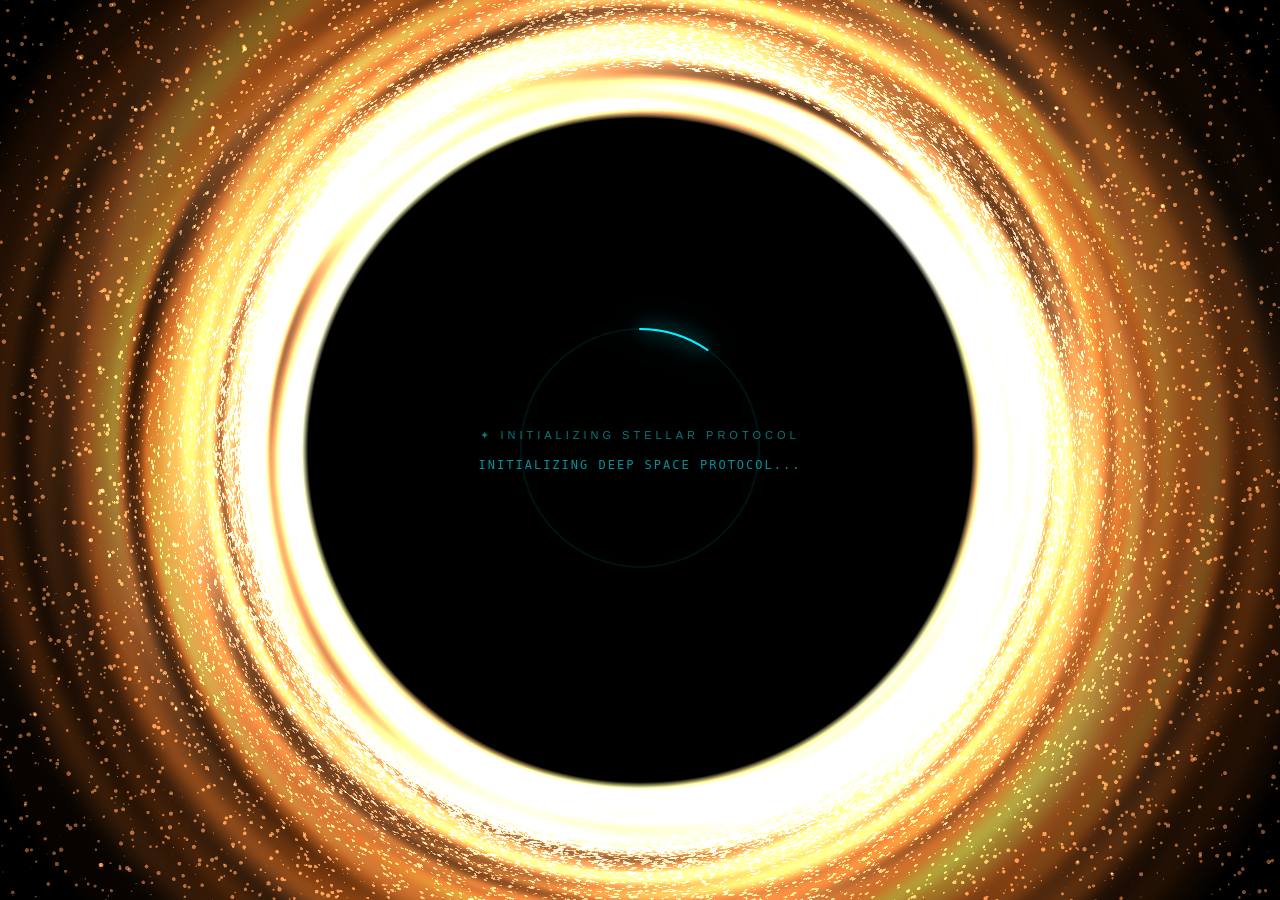
==== index_font/heidong.html @ 1c637c9e "全面优化" ====
<!DOCTYPE html>
<html lang="en">
<head>
    <meta charset="UTF-8">
    <meta name="viewport" content="width=device-width, initial-scale=1.0">
    <title>STELLAR PROTOCOL</title>
    <link rel="icon" type="image/svg+xml" href="../科幻环形背景4.svg">

    <style> 
    *
{
    margin: 0;
    padding: 0;
    box-sizing: border-box;
}

html,
body
{
    overflow: hidden;
}

.experience
{
    position: fixed;
    width: 100vw;
    height: 100vh;
}

.credits
{
    position: absolute;
    bottom: 20px;
    right: 20px;
    color: #f7ff03;
    text-align: right;
    font-family: 'Roboto', sans-serif;
}

.credits a
{
    color: inherit;
}

/* Loading overlay */
#loading-overlay {
    position: fixed; inset: 0; z-index: 100;
    display: flex; flex-direction: column;
    align-items: center; justify-content: center;
    background: transparent;
    pointer-events: none;
    transition: opacity 0.8s;
}
#loading-overlay.hidden { opacity: 0; pointer-events: none; }
.load-title {
    font-family: 'Orbitron', sans-serif;
    font-size: 11px; letter-spacing: 4px;
    color: rgba(0,243,255,0.5);
    margin-bottom: 16px;
}

.load-status {
    font-family: 'Share Tech Mono', monospace;
    font-size: 12px; letter-spacing: 2px;
    color: rgba(0,243,255,0.6);
}
#guide-line {
    position: fixed; top: 50%; left: 50%;
    width: 0; height: 1px;
    background: linear-gradient(90deg, #00f3ff, transparent);
    z-index: 5; pointer-events: none;
    opacity: 0; transition: opacity 0.5s;
}
#guide-line.active { opacity: 1; }
#guide-line::after {
    content: ''; position: absolute;
    right: -6px; top: -5px;
    width: 10px; height: 10px;
    background: #fff;
    box-shadow: 0 0 10px #00f3ff, 0 0 20px #00f3ff;
    border-radius: 50%;
}
#enter-btn {
    position: fixed; top: 50%; left: 50%;
    transform: translate(-50%, -50%);
    z-index: 20; text-align: center;
    opacity: 0; pointer-events: none;
    transition: opacity 0.8s, transform 0.8s;
    transform: translate(-50%, -50%) scale(0.8);
}
#enter-btn.visible {
    opacity: 1; pointer-events: auto;
    transform: translate(-50%, -50%) scale(1);
}
#enter-btn button {
    background: transparent;
    border: 1px solid rgba(0,243,255,0.4);
    color: #00f3ff;
    font-family: 'Orbitron', sans-serif;
    font-size: 20px; letter-spacing: 8px;
    padding: 18px 48px;
    cursor: pointer;
    clip-path: polygon(10px 0, 100% 0, 100% calc(100% - 10px), calc(100% - 10px) 100%, 0 100%, 0 10px);
    transition: all 0.4s;
    position: relative; overflow: hidden;
    background: rgba(0,243,255,0.05);
}
#enter-btn button::before {
    content: ''; position: absolute;
    top: 0; left: 0; width: 0%; height: 100%;
    background: linear-gradient(90deg, transparent, rgba(0,243,255,0.15), rgba(0,243,255,0.3));
    transition: width 0.6s cubic-bezier(0.22, 1, 0.36, 1);
}
#enter-btn button:hover {
    border-color: #00f3ff;
    box-shadow: 0 0 30px rgba(0,243,255,0.3), inset 0 0 20px rgba(0,243,255,0.05);
}
#enter-btn button:hover::before { width: 100%; }
.enter-sub {
    font-family: 'Share Tech Mono', monospace;
    font-size: 10px; letter-spacing: 2px;
    opacity: 0.4; margin-top: 12px;
    color: rgba(0,243,255,0.6);
}

    
#loading-ring {
    position: fixed; top: 50%; left: 50%;
    transform: translate(-50%, -50%);
    z-index: 50; pointer-events: none;
    opacity: 1; transition: opacity 0.8s;
    filter: drop-shadow(0 0 15px rgba(0,243,255,0.3));
}
    </style>

</head>
<body>
    <div class="experience"></div>

    <div id=loading-overlay>
        <div class=load-title>✦ INITIALIZING STELLAR PROTOCOL</div>
    
        <div class=load-status id=loadStatus>ESTABLISHING QUANTUM CHANNEL...</div>
    </div>
    <div id=guide-line></div>
    <div id=enter-btn>
        <button id=enterBtn>ENTER</button>
        <div class=enter-sub>ACCESS STELLAR NAVIGATION SYSTEM</div>
    </div>

</body>
<script>
    var lu=Object.defineProperty;var cu=(r,e,t)=>e in r?lu(r,e,{enumerable:!0,configurable:!0,writable:!0,value:t}):r[e]=t;var Xr=(r,e,t)=>(cu(r,typeof e!="symbol"?e+"":e,t),t);const hu=function(){const e=document.createElement("link").relList;if(e&&e.supports&&e.supports("modulepreload"))return;for(const i of document.querySelectorAll('link[rel="modulepreload"]'))n(i);new MutationObserver(i=>{for(const s of i)if(s.type==="childList")for(const a of s.addedNodes)a.tagName==="LINK"&&a.rel==="modulepreload"&&n(a)}).observe(document,{childList:!0,subtree:!0});function t(i){const s={};return i.integrity&&(s.integrity=i.integrity),i.referrerpolicy&&(s.referrerPolicy=i.referrerpolicy),i.crossorigin==="use-credentials"?s.credentials="include":i.crossorigin==="anonymous"?s.credentials="omit":s.credentials="same-origin",s}function n(i){if(i.ep)return;i.ep=!0;const s=t(i);fetch(i.href,s)}};hu();/**
 * @license
 * Copyright 2010-2022 Three.js Authors
 * SPDX-License-Identifier: MIT
 */const to="141",mi={LEFT:0,MIDDLE:1,RIGHT:2,ROTATE:0,DOLLY:1,PAN:2},gi={ROTATE:0,PAN:1,DOLLY_PAN:2,DOLLY_ROTATE:3},uu=0,Io=1,du=2,Cc=1,Lc=2,_s=3,ki=0,qt=1,cn=2,fu=1,Un=0,zi=1,Sr=2,Fo=3,No=4,pu=5,Di=100,mu=101,gu=102,zo=103,Oo=104,vu=200,_u=201,xu=202,yu=203,Rc=204,Pc=205,Mu=206,wu=207,bu=208,Su=209,Tu=210,Eu=0,Au=1,Cu=2,Fa=3,Lu=4,Ru=5,Pu=6,Du=7,zr=0,Iu=1,Fu=2,$t=0,Dc=1,Ic=2,Fc=3,Nc=4,Nu=5,zc=300,Ui=301,Bi=302,Tr=303,Na=304,Or=306,hn=1e3,gt=1001,Er=1002,ft=1003,za=1004,Oa=1005,$e=1006,Oc=1007,li=1008,oi=1009,zu=1010,Ou=1011,kc=1012,ku=1013,ii=1014,Ft=1015,Mn=1016,Uu=1017,Bu=1018,Oi=1020,Vu=1021,Gu=1022,Nt=1023,Hu=1024,Wu=1025,ri=1026,Vi=1027,Uc=1028,ju=1029,Xu=1030,qu=1031,$u=1033,qr=33776,$r=33777,Yr=33778,Kr=33779,ko=35840,Uo=35841,Bo=35842,Vo=35843,Yu=36196,Go=37492,Ho=37496,Wo=37808,jo=37809,Xo=37810,qo=37811,$o=37812,Yo=37813,Ko=37814,Zo=37815,Jo=37816,Qo=37817,el=37818,tl=37819,nl=37820,il=37821,sl=36492,Es=2300,Gi=2301,Zr=2302,rl=2400,al=2401,ol=2402,Ku=2500,Zu=2501,Ju=1,Bc=2,Vn=3e3,Pe=3001,Qu=3200,ed=3201,ci=0,td=1,yn="srgb",si="srgb-linear",Jr=7680,nd=519,ka=35044,Tn="300 es",Ua=1035;class hi{addEventListener(e,t){this._listeners===void 0&&(this._listeners={});const n=this._listeners;n[e]===void 0&&(n[e]=[]),n[e].indexOf(t)===-1&&n[e].push(t)}hasEventListener(e,t){if(this._listeners===void 0)return!1;const n=this._listeners;return n[e]!==void 0&&n[e].indexOf(t)!==-1}removeEventListener(e,t){if(this._listeners===void 0)return;const i=this._listeners[e];if(i!==void 0){const s=i.indexOf(t);s!==-1&&i.splice(s,1)}}dispatchEvent(e){if(this._listeners===void 0)return;const n=this._listeners[e.type];if(n!==void 0){e.target=this;const i=n.slice(0);for(let s=0,a=i.length;s<a;s++)i[s].call(this,e);e.target=null}}}const dt=[];for(let r=0;r<256;r++)dt[r]=(r<16?"0":"")+r.toString(16);let ll=1234567;const ys=Math.PI/180,As=180/Math.PI;function Yt(){const r=Math.random()*4294967295|0,e=Math.random()*4294967295|0,t=Math.random()*4294967295|0,n=Math.random()*4294967295|0;return(dt[r&255]+dt[r>>8&255]+dt[r>>16&255]+dt[r>>24&255]+"-"+dt[e&255]+dt[e>>8&255]+"-"+dt[e>>16&15|64]+dt[e>>24&255]+"-"+dt[t&63|128]+dt[t>>8&255]+"-"+dt[t>>16&255]+dt[t>>24&255]+dt[n&255]+dt[n>>8&255]+dt[n>>16&255]+dt[n>>24&255]).toLowerCase()}function at(r,e,t){return Math.max(e,Math.min(t,r))}function no(r,e){return(r%e+e)%e}function id(r,e,t,n,i){return n+(r-e)*(i-n)/(t-e)}function sd(r,e,t){return r!==e?(t-r)/(e-r):0}function Ms(r,e,t){return(1-t)*r+t*e}function rd(r,e,t,n){return Ms(r,e,1-Math.exp(-t*n))}function ad(r,e=1){return e-Math.abs(no(r,e*2)-e)}function od(r,e,t){return r<=e?0:r>=t?1:(r=(r-e)/(t-e),r*r*(3-2*r))}function ld(r,e,t){return r<=e?0:r>=t?1:(r=(r-e)/(t-e),r*r*r*(r*(r*6-15)+10))}function cd(r,e){return r+Math.floor(Math.random()*(e-r+1))}function hd(r,e){return r+Math.random()*(e-r)}function ud(r){return r*(.5-Math.random())}function dd(r){r!==void 0&&(ll=r);let e=ll+=1831565813;return e=Math.imul(e^e>>>15,e|1),e^=e+Math.imul(e^e>>>7,e|61),((e^e>>>14)>>>0)/4294967296}function fd(r){return r*ys}function pd(r){return r*As}function Ba(r){return(r&r-1)===0&&r!==0}function Vc(r){return Math.pow(2,Math.ceil(Math.log(r)/Math.LN2))}function Ar(r){return Math.pow(2,Math.floor(Math.log(r)/Math.LN2))}function md(r,e,t,n,i){const s=Math.cos,a=Math.sin,o=s(t/2),l=a(t/2),c=s((e+n)/2),u=a((e+n)/2),h=s((e-n)/2),d=a((e-n)/2),f=s((n-e)/2),g=a((n-e)/2);switch(i){case"XYX":r.set(o*u,l*h,l*d,o*c);break;case"YZY":r.set(l*d,o*u,l*h,o*c);break;case"ZXZ":r.set(l*h,l*d,o*u,o*c);break;case"XZX":r.set(o*u,l*g,l*f,o*c);break;case"YXY":r.set(l*f,o*u,l*g,o*c);break;case"ZYZ":r.set(l*g,l*f,o*u,o*c);break;default:console.warn("THREE.MathUtils: .setQuaternionFromProperEuler() encountered an unknown order: "+i)}}function gd(r,e){switch(e.constructor){case Float32Array:return r;case Uint16Array:return r/65535;case Uint8Array:return r/255;case Int16Array:return Math.max(r/32767,-1);case Int8Array:return Math.max(r/127,-1);default:throw new Error("Invalid component type.")}}function vd(r,e){switch(e.constructor){case Float32Array:return r;case Uint16Array:return Math.round(r*65535);case Uint8Array:return Math.round(r*255);case Int16Array:return Math.round(r*32767);case Int8Array:return Math.round(r*127);default:throw new Error("Invalid component type.")}}var jt=Object.freeze({__proto__:null,DEG2RAD:ys,RAD2DEG:As,generateUUID:Yt,clamp:at,euclideanModulo:no,mapLinear:id,inverseLerp:sd,lerp:Ms,damp:rd,pingpong:ad,smoothstep:od,smootherstep:ld,randInt:cd,randFloat:hd,randFloatSpread:ud,seededRandom:dd,degToRad:fd,radToDeg:pd,isPowerOfTwo:Ba,ceilPowerOfTwo:Vc,floorPowerOfTwo:Ar,setQuaternionFromProperEuler:md,normalize:vd,denormalize:gd});class ve{constructor(e=0,t=0){this.isVector2=!0,this.x=e,this.y=t}get width(){return this.x}set width(e){this.x=e}get height(){return this.y}set height(e){this.y=e}set(e,t){return this.x=e,this.y=t,this}setScalar(e){return this.x=e,this.y=e,this}setX(e){return this.x=e,this}setY(e){return this.y=e,this}setComponent(e,t){switch(e){case 0:this.x=t;break;case 1:this.y=t;break;default:throw new Error("index is out of range: "+e)}return this}getComponent(e){switch(e){case 0:return this.x;case 1:return this.y;default:throw new Error("index is out of range: "+e)}}clone(){return new this.constructor(this.x,this.y)}copy(e){return this.x=e.x,this.y=e.y,this}add(e,t){return t!==void 0?(console.warn("THREE.Vector2: .add() now only accepts one argument. Use .addVectors( a, b ) instead."),this.addVectors(e,t)):(this.x+=e.x,this.y+=e.y,this)}addScalar(e){return this.x+=e,this.y+=e,this}addVectors(e,t){return this.x=e.x+t.x,this.y=e.y+t.y,this}addScaledVector(e,t){return this.x+=e.x*t,this.y+=e.y*t,this}sub(e,t){return t!==void 0?(console.warn("THREE.Vector2: .sub() now only accepts one argument. Use .subVectors( a, b ) instead."),this.subVectors(e,t)):(this.x-=e.x,this.y-=e.y,this)}subScalar(e){return this.x-=e,this.y-=e,this}subVectors(e,t){return this.x=e.x-t.x,this.y=e.y-t.y,this}multiply(e){return this.x*=e.x,this.y*=e.y,this}multiplyScalar(e){return this.x*=e,this.y*=e,this}divide(e){return this.x/=e.x,this.y/=e.y,this}divideScalar(e){return this.multiplyScalar(1/e)}applyMatrix3(e){const t=this.x,n=this.y,i=e.elements;return this.x=i[0]*t+i[3]*n+i[6],this.y=i[1]*t+i[4]*n+i[7],this}min(e){return this.x=Math.min(this.x,e.x),this.y=Math.min(this.y,e.y),this}max(e){return this.x=Math.max(this.x,e.x),this.y=Math.max(this.y,e.y),this}clamp(e,t){return this.x=Math.max(e.x,Math.min(t.x,this.x)),this.y=Math.max(e.y,Math.min(t.y,this.y)),this}clampScalar(e,t){return this.x=Math.max(e,Math.min(t,this.x)),this.y=Math.max(e,Math.min(t,this.y)),this}clampLength(e,t){const n=this.length();return this.divideScalar(n||1).multiplyScalar(Math.max(e,Math.min(t,n)))}floor(){return this.x=Math.floor(this.x),this.y=Math.floor(this.y),this}ceil(){return this.x=Math.ceil(this.x),this.y=Math.ceil(this.y),this}round(){return this.x=Math.round(this.x),this.y=Math.round(this.y),this}roundToZero(){return this.x=this.x<0?Math.ceil(this.x):Math.floor(this.x),this.y=this.y<0?Math.ceil(this.y):Math.floor(this.y),this}negate(){return this.x=-this.x,this.y=-this.y,this}dot(e){return this.x*e.x+this.y*e.y}cross(e){return this.x*e.y-this.y*e.x}lengthSq(){return this.x*this.x+this.y*this.y}length(){return Math.sqrt(this.x*this.x+this.y*this.y)}manhattanLength(){return Math.abs(this.x)+Math.abs(this.y)}normalize(){return this.divideScalar(this.length()||1)}angle(){return Math.atan2(-this.y,-this.x)+Math.PI}distanceTo(e){return Math.sqrt(this.distanceToSquared(e))}distanceToSquared(e){const t=this.x-e.x,n=this.y-e.y;return t*t+n*n}manhattanDistanceTo(e){return Math.abs(this.x-e.x)+Math.abs(this.y-e.y)}setLength(e){return this.normalize().multiplyScalar(e)}lerp(e,t){return this.x+=(e.x-this.x)*t,this.y+=(e.y-this.y)*t,this}lerpVectors(e,t,n){return this.x=e.x+(t.x-e.x)*n,this.y=e.y+(t.y-e.y)*n,this}equals(e){return e.x===this.x&&e.y===this.y}fromArray(e,t=0){return this.x=e[t],this.y=e[t+1],this}toArray(e=[],t=0){return e[t]=this.x,e[t+1]=this.y,e}fromBufferAttribute(e,t,n){return n!==void 0&&console.warn("THREE.Vector2: offset has been removed from .fromBufferAttribute()."),this.x=e.getX(t),this.y=e.getY(t),this}rotateAround(e,t){const n=Math.cos(t),i=Math.sin(t),s=this.x-e.x,a=this.y-e.y;return this.x=s*n-a*i+e.x,this.y=s*i+a*n+e.y,this}random(){return this.x=Math.random(),this.y=Math.random(),this}*[Symbol.iterator](){yield this.x,yield this.y}}class Xt{constructor(){this.isMatrix3=!0,this.elements=[1,0,0,0,1,0,0,0,1],arguments.length>0&&console.error("THREE.Matrix3: the constructor no longer reads arguments. use .set() instead.")}set(e,t,n,i,s,a,o,l,c){const u=this.elements;return u[0]=e,u[1]=i,u[2]=o,u[3]=t,u[4]=s,u[5]=l,u[6]=n,u[7]=a,u[8]=c,this}identity(){return this.set(1,0,0,0,1,0,0,0,1),this}copy(e){const t=this.elements,n=e.elements;return t[0]=n[0],t[1]=n[1],t[2]=n[2],t[3]=n[3],t[4]=n[4],t[5]=n[5],t[6]=n[6],t[7]=n[7],t[8]=n[8],this}extractBasis(e,t,n){return e.setFromMatrix3Column(this,0),t.setFromMatrix3Column(this,1),n.setFromMatrix3Column(this,2),this}setFromMatrix4(e){const t=e.elements;return this.set(t[0],t[4],t[8],t[1],t[5],t[9],t[2],t[6],t[10]),this}multiply(e){return this.multiplyMatrices(this,e)}premultiply(e){return this.multiplyMatrices(e,this)}multiplyMatrices(e,t){const n=e.elements,i=t.elements,s=this.elements,a=n[0],o=n[3],l=n[6],c=n[1],u=n[4],h=n[7],d=n[2],f=n[5],g=n[8],m=i[0],p=i[3],v=i[6],M=i[1],x=i[4],w=i[7],y=i[2],A=i[5],L=i[8];return s[0]=a*m+o*M+l*y,s[3]=a*p+o*x+l*A,s[6]=a*v+o*w+l*L,s[1]=c*m+u*M+h*y,s[4]=c*p+u*x+h*A,s[7]=c*v+u*w+h*L,s[2]=d*m+f*M+g*y,s[5]=d*p+f*x+g*A,s[8]=d*v+f*w+g*L,this}multiplyScalar(e){const t=this.elements;return t[0]*=e,t[3]*=e,t[6]*=e,t[1]*=e,t[4]*=e,t[7]*=e,t[2]*=e,t[5]*=e,t[8]*=e,this}determinant()
 {const e=this.elements,t=e[0],n=e[1],i=e[2],s=e[3],a=e[4],o=e[5],l=e[6],c=e[7],u=e[8];return t*a*u-t*o*c-n*s*u+n*o*l+i*s*c-i*a*l}invert(){const e=this.elements,t=e[0],n=e[1],i=e[2],s=e[3],a=e[4],o=e[5],l=e[6],c=e[7],u=e[8],h=u*a-o*c,d=o*l-u*s,f=c*s-a*l,g=t*h+n*d+i*f;if(g===0)return this.set(0,0,0,0,0,0,0,0,0);const m=1/g;return e[0]=h*m,e[1]=(i*c-u*n)*m,e[2]=(o*n-i*a)*m,e[3]=d*m,e[4]=(u*t-i*l)*m,e[5]=(i*s-o*t)*m,e[6]=f*m,e[7]=(n*l-c*t)*m,e[8]=(a*t-n*s)*m,this}transpose(){let e;const t=this.elements;return e=t[1],t[1]=t[3],t[3]=e,e=t[2],t[2]=t[6],t[6]=e,e=t[5],t[5]=t[7],t[7]=e,this}getNormalMatrix(e){return this.setFromMatrix4(e).invert().transpose()}transposeIntoArray(e){const t=this.elements;return e[0]=t[0],e[1]=t[3],e[2]=t[6],e[3]=t[1],e[4]=t[4],e[5]=t[7],e[6]=t[2],e[7]=t[5],e[8]=t[8],this}setUvTransform(e,t,n,i,s,a,o){const l=Math.cos(s),c=Math.sin(s);return this.set(n*l,n*c,-n*(l*a+c*o)+a+e,-i*c,i*l,-i*(-c*a+l*o)+o+t,0,0,1),this}scale(e,t){const n=this.elements;return n[0]*=e,n[3]*=e,n[6]*=e,n[1]*=t,n[4]*=t,n[7]*=t,this}rotate(e){const t=Math.cos(e),n=Math.sin(e),i=this.elements,s=i[0],a=i[3],o=i[6],l=i[1],c=i[4],u=i[7];return i[0]=t*s+n*l,i[3]=t*a+n*c,i[6]=t*o+n*u,i[1]=-n*s+t*l,i[4]=-n*a+t*c,i[7]=-n*o+t*u,this}translate(e,t){const n=this.elements;return n[0]+=e*n[2],n[3]+=e*n[5],n[6]+=e*n[8],n[1]+=t*n[2],n[4]+=t*n[5],n[7]+=t*n[8],this}equals(e){const t=this.elements,n=e.elements;for(let i=0;i<9;i++)if(t[i]!==n[i])return!1;return!0}fromArray(e,t=0){for(let n=0;n<9;n++)this.elements[n]=e[n+t];return this}toArray(e=[],t=0){const n=this.elements;return e[t]=n[0],e[t+1]=n[1],e[t+2]=n[2],e[t+3]=n[3],e[t+4]=n[4],e[t+5]=n[5],e[t+6]=n[6],e[t+7]=n[7],e[t+8]=n[8],e}clone(){return new this.constructor().fromArray(this.elements)}}function Gc(r){for(let e=r.length-1;e>=0;--e)if(r[e]>65535)return!0;return!1}function Cs(r){return document.createElementNS("http://www.w3.org/1999/xhtml",r)}function ai(r){return r<.04045?r*.0773993808:Math.pow(r*.9478672986+.0521327014,2.4)}function vr(r){return r<.0031308?r*12.92:1.055*Math.pow(r,.41666)-.055}const Qr={[yn]:{[si]:ai},[si]:{[yn]:vr}},Ut={legacyMode:!0,get workingColorSpace(){return si},set workingColorSpace(r){console.warn("THREE.ColorManagement: .workingColorSpace is readonly.")},convert:function(r,e,t){if(this.legacyMode||e===t||!e||!t)return r;if(Qr[e]&&Qr[e][t]!==void 0){const n=Qr[e][t];return r.r=n(r.r),r.g=n(r.g),r.b=n(r.b),r}throw new Error("Unsupported color space conversion.")},fromWorkingColorSpace:function(r,e){return this.convert(r,this.workingColorSpace,e)},toWorkingColorSpace:function(r,e){return this.convert(r,e,this.workingColorSpace)}},Hc={aliceblue:15792383,antiquewhite:16444375,aqua:65535,aquamarine:8388564,azure:15794175,beige:16119260,bisque:16770244,black:0,blanchedalmond:16772045,blue:255,blueviolet:9055202,brown:10824234,burlywood:14596231,cadetblue:6266528,chartreuse:8388352,chocolate:13789470,coral:16744272,cornflowerblue:6591981,cornsilk:16775388,crimson:14423100,cyan:65535,darkblue:139,darkcyan:35723,darkgoldenrod:12092939,darkgray:11119017,darkgreen:25600,darkgrey:11119017,darkkhaki:12433259,darkmagenta:9109643,darkolivegreen:5597999,darkorange:16747520,darkorchid:10040012,darkred:9109504,darksalmon:15308410,darkseagreen:9419919,darkslateblue:4734347,darkslategray:3100495,darkslategrey:3100495,darkturquoise:52945,darkviolet:9699539,deeppink:16716947,deepskyblue:49151,dimgray:6908265,dimgrey:6908265,dodgerblue:2003199,firebrick:11674146,floralwhite:16775920,forestgreen:2263842,fuchsia:16711935,gainsboro:14474460,ghostwhite:16316671,gold:16766720,goldenrod:14329120,gray:8421504,green:32768,greenyellow:11403055,grey:8421504,honeydew:15794160,hotpink:16738740,indianred:13458524,indigo:4915330,ivory:16777200,khaki:15787660,lavender:15132410,lavenderblush:16773365,lawngreen:8190976,lemonchiffon:16775885,lightblue:11393254,lightcoral:15761536,lightcyan:14745599,lightgoldenrodyellow:16448210,lightgray:13882323,lightgreen:9498256,lightgrey:13882323,lightpink:16758465,lightsalmon:16752762,lightseagreen:2142890,lightskyblue:8900346,lightslategray:7833753,lightslategrey:7833753,lightsteelblue:11584734,lightyellow:16777184,lime:65280,limegreen:3329330,linen:16445670,magenta:16711935,maroon:8388608,mediumaquamarine:6737322,mediumblue:205,mediumorchid:12211667,mediumpurple:9662683,mediumseagreen:3978097,mediumslateblue:8087790,mediumspringgreen:64154,mediumturquoise:4772300,mediumvioletred:13047173,midnightblue:1644912,mintcream:16121850,mistyrose:16770273,moccasin:16770229,navajowhite:16768685,navy:128,oldlace:16643558,olive:8421376,olivedrab:7048739,orange:16753920,orangered:16729344,orchid:14315734,palegoldenrod:15657130,palegreen:10025880,paleturquoise:11529966,palevioletred:14381203,papayawhip:16773077,peachpuff:16767673,peru:13468991,pink:16761035,plum:14524637,powderblue:11591910,purple:8388736,rebeccapurple:6697881,red:16711680,rosybrown:12357519,royalblue:4286945,saddlebrown:9127187,salmon:16416882,sandybrown:16032864,seagreen:3050327,seashell:16774638,sienna:10506797,silver:12632256,skyblue:8900331,slateblue:6970061,slategray:7372944,slategrey:7372944,snow:16775930,springgreen:65407,steelblue:4620980,tan:13808780,teal:32896,thistle:14204888,tomato:16737095,turquoise:4251856,violet:15631086,wheat:16113331,white:16777215,whitesmoke:16119285,yellow:16776960,yellowgreen:10145074},rt={r:0,g:0,b:0},Bt={h:0,s:0,l:0},js={h:0,s:0,l:0};function ea(r,e,t){return t<0&&(t+=1),t>1&&(t-=1),t<1/6?r+(e-r)*6*t:t<1/2?e:t<2/3?r+(e-r)*6*(2/3-t):r}function Xs(r,e){return e.r=r.r,e.g=r.g,e.b=r.b,e}class de{constructor(e,t,n){return this.isColor=!0,this.r=1,this.g=1,this.b=1,t===void 0&&n===void 0?this.set(e):this.setRGB(e,t,n)}set(e){return e&&e.isColor?this.copy(e):typeof e=="number"?this.setHex(e):typeof e=="string"&&this.setStyle(e),this}setScalar(e){return this.r=e,this.g=e,this.b=e,this}setHex(e,t=yn){return e=Math.floor(e),this.r=(e>>16&255)/255,this.g=(e>>8&255)/255,this.b=(e&255)/255,Ut.toWorkingColorSpace(this,t),this}setRGB(e,t,n,i=si){return this.r=e,this.g=t,this.b=n,Ut.toWorkingColorSpace(this,i),this}setHSL(e,t,n,i=si){if(e=no(e,1),t=at(t,0,1),n=at(n,0,1),t===0)this.r=this.g=this.b=n;else{const s=n<=.5?n*(1+t):n+t-n*t,a=2*n-s;this.r=ea(a,s,e+1/3),this.g=ea(a,s,e),this.b=ea(a,s,e-1/3)}return Ut.toWorkingColorSpace(this,i),this}setStyle(e,t=yn){function n(s){s!==void 0&&parseFloat(s)<1&&console.warn("THREE.Color: Alpha component of "+e+" will be ignored.")}let i;if(i=/^((?:rgb|hsl)a?)\(([^\)]*)\)/.exec(e)){let s;const a=i[1],o=i[2];switch(a){case"rgb":case"rgba":if(s=/^\s*(\d+)\s*,\s*(\d+)\s*,\s*(\d+)\s*(?:,\s*(\d*\.?\d+)\s*)?$/.exec(o))return this.r=Math.min(255,parseInt(s[1],10))/255,this.g=Math.min(255,parseInt(s[2],10))/255,this.b=Math.min(255,parseInt(s[3],10))/255,Ut.toWorkingColorSpace(this,t),n(s[4]),this;if(s=/^\s*(\d+)\%\s*,\s*(\d+)\%\s*,\s*(\d+)\%\s*(?:,\s*(\d*\.?\d+)\s*)?$/.exec(o))return this.r=Math.min(100,parseInt(s[1],10))/100,this.g=Math.min(100,parseInt(s[2],10))/100,this.b=Math.min(100,parseInt(s[3],10))/100,Ut.toWorkingColorSpace(this,t),n(s[4]),this;break;case"hsl":case"hsla":if(s=/^\s*(\d*\.?\d+)\s*,\s*(\d+)\%\s*,\s*(\d+)\%\s*(?:,\s*(\d*\.?\d+)\s*)?$/.exec(o)){const l=parseFloat(s[1])/360,c=parseInt(s[2],10)/100,u=parseInt(s[3],10)/100;return n(s[4]),this.setHSL(l,c,u,t)}break}}else if(i=/^\#([A-Fa-f\d]+)$/.exec(e)){const s=i[1],a=s.length;if(a===3)return this.r=parseInt(s.charAt(0)+s.charAt(0),16)/255,this.g=parseInt(s.charAt(1)+s.charAt(1),16)/255,this.b=parseInt(s.charAt(2)+s.charAt(2),16)/255,Ut.toWorkingColorSpace(this,t),this;if(a===6)return this.r=parseInt(s.charAt(0)+s.charAt(1),16)/255,this.g=parseInt(s.charAt(2)+s.charAt(3),16)/255,this.b=parseInt(s.charAt(4)+s.charAt(5),16)/255,Ut.toWorkingColorSpace(this,t),this}return e&&e.length>0?this.setColorName(e,t):this}setColorName(e,t=yn){const n=Hc[e.toLowerCase()];return n!==void 0?this.setHex(n,t):console.warn("THREE.Color: Unknown color "+e),this}clone(){return new this.constructor(this.r,this.g,this.b)}copy(e){return this.r=e.r,this.g=e.g,this.b=e.b,this}copySRGBToLinear(e){return this.r=ai(e.r),this.g=ai(e.g),this.b=ai(e.b),this}copyLinearToSRGB(e){return this.r=vr(e.r),this.g=vr(e.g),this.b=vr(e.b),this}convertSRGBToLinear(){return this.copySRGBToLinear(this),this}convertLinearToSRGB(){return this.copyLinearToSRGB(this),this}getHex(e=yn){return Ut.fromWorkingColorSpace(Xs(this,rt),e),at(rt.r*255,0,255)<<16^at(rt.g*255,0,255)<<8^at(rt.b*255,0,255)<<0}getHexString(e=yn){return("000000"+this.getHex(e).toString(16)).slice(-6)}getHSL(e,t=si){Ut.fromWorkingColorSpace(Xs(this,rt),t);const n=rt.r,i=rt.g,s=rt.b,a=Math.max(n,i,s),o=Math.min(n,i,s);let l,c;const u=(o+a)/2;if(o===a)l=0,c=0;else{const h=a-o;switch(c=u<=.5?h/(a+o):h/(2-a-o),a){case n:l=(i-s)/h+(i<s?6:0);break;case i:l=(s-n)/h+2;break;case s:l=(n-i)/h+4;break}l/=6}return e.h=l,e.s=c,e.l=u,e}getRGB(e,t=si){return Ut.fromWorkingColorSpace(Xs(this,rt),t),e.r=rt.r,e.g=rt.g,e.b=rt.b,e}getStyle(e=yn){return Ut.fromWorkingColorSpace(Xs(this,rt),e),e!==yn?`color(${e} ${rt.r} ${rt.g} ${rt.b})`:`rgb(${rt.r*255|0},${rt.g*255|0},${rt.b*255|0})`}offsetHSL(e,t,n){return this.getHSL(Bt),Bt.h+=e,Bt.s+=t,Bt.l+=n,this.setHSL(Bt.h,Bt.s,Bt.l),this}add(e){return this.r+=e.r,this.g+=e.g,this.b+=e.b,this}addColors(e,t){return this.r=e.r+t.r,this.g=e.g+t.g,this.b=e.b+t.b,this}addScalar(e){return this.r+=e,this.g+=e,this.b+=e,this}sub(e){return this.r=Math.max(0,this.r-e.r),this.g=Math.max(0,this.g-e.g),this.b=Math.max(0,this.b-e.b),this}multiply(e){return this.r*=e.r,this.g*=e.g,this.b*=e.b,this}multiplyScalar(e){return this.r*=e,this.g*=e,this.b*=e,this}lerp(e,t){return this.r+=(e.r-this.r)*t,this.g+=(e.g-this.g)*t,this.b+=(e.b-this.b)*t,this}lerpColors(e,t,n){return this.r=e.r+(t.r-e.r)*n,this.g=e.g+(t.g-e.g)*n,this.b=e.b+(t.b-e.b)*n,this}lerpHSL(e,t){this.getHSL(Bt),e.getHSL(js);const n=Ms(Bt.h,js.h,t),i=Ms(Bt.s,js.s,t),s=Ms(Bt.l,js.l,t);return this.setHSL(n,i,s),this}equals(e){return e.r===this.r&&e.g===this.g&&e.b===this.b}fromArray(e,t=0)
 {return this.r=e[t],this.g=e[t+1],this.b=e[t+2],this}toArray(e=[],t=0){return e[t]=this.r,e[t+1]=this.g,e[t+2]=this.b,e}fromBufferAttribute(e,t){return this.r=e.getX(t),this.g=e.getY(t),this.b=e.getZ(t),e.normalized===!0&&(this.r/=255,this.g/=255,this.b/=255),this}toJSON(){return this.getHex()}*[Symbol.iterator](){yield this.r,yield this.g,yield this.b}}de.NAMES=Hc;let vi;class Wc{static getDataURL(e){if(/^data:/i.test(e.src)||typeof HTMLCanvasElement=="undefined")return e.src;let t;if(e instanceof HTMLCanvasElement)t=e;else{vi===void 0&&(vi=Cs("canvas")),vi.width=e.width,vi.height=e.height;const n=vi.getContext("2d");e instanceof ImageData?n.putImageData(e,0,0):n.drawImage(e,0,0,e.width,e.height),t=vi}return t.width>2048||t.height>2048?(console.warn("THREE.ImageUtils.getDataURL: Image converted to jpg for performance reasons",e),t.toDataURL("image/jpeg",.6)):t.toDataURL("image/png")}static sRGBToLinear(e){if(typeof HTMLImageElement!="undefined"&&e instanceof HTMLImageElement||typeof HTMLCanvasElement!="undefined"&&e instanceof HTMLCanvasElement||typeof ImageBitmap!="undefined"&&e instanceof ImageBitmap){const t=Cs("canvas");t.width=e.width,t.height=e.height;const n=t.getContext("2d");n.drawImage(e,0,0,e.width,e.height);const i=n.getImageData(0,0,e.width,e.height),s=i.data;for(let a=0;a<s.length;a++)s[a]=ai(s[a]/255)*255;return n.putImageData(i,0,0),t}else if(e.data){const t=e.data.slice(0);for(let n=0;n<t.length;n++)t instanceof Uint8Array||t instanceof Uint8ClampedArray?t[n]=Math.floor(ai(t[n]/255)*255):t[n]=ai(t[n]);return{data:t,width:e.width,height:e.height}}else return console.warn("THREE.ImageUtils.sRGBToLinear(): Unsupported image type. No color space conversion applied."),e}}class jc{constructor(e=null){this.isSource=!0,this.uuid=Yt(),this.data=e,this.version=0}set needsUpdate(e){e===!0&&this.version++}toJSON(e){const t=e===void 0||typeof e=="string";if(!t&&e.images[this.uuid]!==void 0)return e.images[this.uuid];const n={uuid:this.uuid,url:""},i=this.data;if(i!==null){let s;if(Array.isArray(i)){s=[];for(let a=0,o=i.length;a<o;a++)i[a].isDataTexture?s.push(ta(i[a].image)):s.push(ta(i[a]))}else s=ta(i);n.url=s}return t||(e.images[this.uuid]=n),n}}function ta(r){return typeof HTMLImageElement!="undefined"&&r instanceof HTMLImageElement||typeof HTMLCanvasElement!="undefined"&&r instanceof HTMLCanvasElement||typeof ImageBitmap!="undefined"&&r instanceof ImageBitmap?Wc.getDataURL(r):r.data?{data:Array.prototype.slice.call(r.data),width:r.width,height:r.height,type:r.data.constructor.name}:(console.warn("THREE.Texture: Unable to serialize Texture."),{})}let _d=0;class nt extends hi{constructor(e=nt.DEFAULT_IMAGE,t=nt.DEFAULT_MAPPING,n=gt,i=gt,s=$e,a=li,o=Nt,l=oi,c=1,u=Vn){super(),this.isTexture=!0,Object.defineProperty(this,"id",{value:_d++}),this.uuid=Yt(),this.name="",this.source=new jc(e),this.mipmaps=[],this.mapping=t,this.wrapS=n,this.wrapT=i,this.magFilter=s,this.minFilter=a,this.anisotropy=c,this.format=o,this.internalFormat=null,this.type=l,this.offset=new ve(0,0),this.repeat=new ve(1,1),this.center=new ve(0,0),this.rotation=0,this.matrixAutoUpdate=!0,this.matrix=new Xt,this.generateMipmaps=!0,this.premultiplyAlpha=!1,this.flipY=!0,this.unpackAlignment=4,this.encoding=u,this.userData={},this.version=0,this.onUpdate=null,this.isRenderTargetTexture=!1,this.needsPMREMUpdate=!1}get image(){return this.source.data}set image(e){this.source.data=e}updateMatrix(){this.matrix.setUvTransform(this.offset.x,this.offset.y,this.repeat.x,this.repeat.y,this.rotation,this.center.x,this.center.y)}clone(){return new this.constructor().copy(this)}copy(e){return this.name=e.name,this.source=e.source,this.mipmaps=e.mipmaps.slice(0),this.mapping=e.mapping,this.wrapS=e.wrapS,this.wrapT=e.wrapT,this.magFilter=e.magFilter,this.minFilter=e.minFilter,this.anisotropy=e.anisotropy,this.format=e.format,this.internalFormat=e.internalFormat,this.type=e.type,this.offset.copy(e.offset),this.repeat.copy(e.repeat),this.center.copy(e.center),this.rotation=e.rotation,this.matrixAutoUpdate=e.matrixAutoUpdate,this.matrix.copy(e.matrix),this.generateMipmaps=e.generateMipmaps,this.premultiplyAlpha=e.premultiplyAlpha,this.flipY=e.flipY,this.unpackAlignment=e.unpackAlignment,this.encoding=e.encoding,this.userData=JSON.parse(JSON.stringify(e.userData)),this.needsUpdate=!0,this}toJSON(e){const t=e===void 0||typeof e=="string";if(!t&&e.textures[this.uuid]!==void 0)return e.textures[this.uuid];const n={metadata:{version:4.5,type:"Texture",generator:"Texture.toJSON"},uuid:this.uuid,name:this.name,image:this.source.toJSON(e).uuid,mapping:this.mapping,repeat:[this.repeat.x,this.repeat.y],offset:[this.offset.x,this.offset.y],center:[this.center.x,this.center.y],rotation:this.rotation,wrap:[this.wrapS,this.wrapT],format:this.format,type:this.type,encoding:this.encoding,minFilter:this.minFilter,magFilter:this.magFilter,anisotropy:this.anisotropy,flipY:this.flipY,premultiplyAlpha:this.premultiplyAlpha,unpackAlignment:this.unpackAlignment};return JSON.stringify(this.userData)!=="{}"&&(n.userData=this.userData),t||(e.textures[this.uuid]=n),n}dispose(){this.dispatchEvent({type:"dispose"})}transformUv(e){if(this.mapping!==zc)return e;if(e.applyMatrix3(this.matrix),e.x<0||e.x>1)switch(this.wrapS){case hn:e.x=e.x-Math.floor(e.x);break;case gt:e.x=e.x<0?0:1;break;case Er:Math.abs(Math.floor(e.x)%2)===1?e.x=Math.ceil(e.x)-e.x:e.x=e.x-Math.floor(e.x);break}if(e.y<0||e.y>1)switch(this.wrapT){case hn:e.y=e.y-Math.floor(e.y);break;case gt:e.y=e.y<0?0:1;break;case Er:Math.abs(Math.floor(e.y)%2)===1?e.y=Math.ceil(e.y)-e.y:e.y=e.y-Math.floor(e.y);break}return this.flipY&&(e.y=1-e.y),e}set needsUpdate(e){e===!0&&(this.version++,this.source.needsUpdate=!0)}}nt.DEFAULT_IMAGE=null;nt.DEFAULT_MAPPING=zc;class Ue{constructor(e=0,t=0,n=0,i=1){this.isVector4=!0,this.x=e,this.y=t,this.z=n,this.w=i}get width(){return this.z}set width(e){this.z=e}get height(){return this.w}set height(e){this.w=e}set(e,t,n,i){return this.x=e,this.y=t,this.z=n,this.w=i,this}setScalar(e){return this.x=e,this.y=e,this.z=e,this.w=e,this}setX(e){return this.x=e,this}setY(e){return this.y=e,this}setZ(e){return this.z=e,this}setW(e){return this.w=e,this}setComponent(e,t){switch(e){case 0:this.x=t;break;case 1:this.y=t;break;case 2:this.z=t;break;case 3:this.w=t;break;default:throw new Error("index is out of range: "+e)}return this}getComponent(e){switch(e){case 0:return this.x;case 1:return this.y;case 2:return this.z;case 3:return this.w;default:throw new Error("index is out of range: "+e)}}clone(){return new this.constructor(this.x,this.y,this.z,this.w)}copy(e){return this.x=e.x,this.y=e.y,this.z=e.z,this.w=e.w!==void 0?e.w:1,this}add(e,t){return t!==void 0?(console.warn("THREE.Vector4: .add() now only accepts one argument. Use .addVectors( a, b ) instead."),this.addVectors(e,t)):(this.x+=e.x,this.y+=e.y,this.z+=e.z,this.w+=e.w,this)}addScalar(e){return this.x+=e,this.y+=e,this.z+=e,this.w+=e,this}addVectors(e,t){return this.x=e.x+t.x,this.y=e.y+t.y,this.z=e.z+t.z,this.w=e.w+t.w,this}addScaledVector(e,t){return this.x+=e.x*t,this.y+=e.y*t,this.z+=e.z*t,this.w+=e.w*t,this}sub(e,t){return t!==void 0?(console.warn("THREE.Vector4: .sub() now only accepts one argument. Use .subVectors( a, b ) instead."),this.subVectors(e,t)):(this.x-=e.x,this.y-=e.y,this.z-=e.z,this.w-=e.w,this)}subScalar(e){return this.x-=e,this.y-=e,this.z-=e,this.w-=e,this}subVectors(e,t){return this.x=e.x-t.x,this.y=e.y-t.y,this.z=e.z-t.z,this.w=e.w-t.w,this}multiply(e){return this.x*=e.x,this.y*=e.y,this.z*=e.z,this.w*=e.w,this}multiplyScalar(e){return this.x*=e,this.y*=e,this.z*=e,this.w*=e,this}applyMatrix4(e){const t=this.x,n=this.y,i=this.z,s=this.w,a=e.elements;return this.x=a[0]*t+a[4]*n+a[8]*i+a[12]*s,this.y=a[1]*t+a[5]*n+a[9]*i+a[13]*s,this.z=a[2]*t+a[6]*n+a[10]*i+a[14]*s,this.w=a[3]*t+a[7]*n+a[11]*i+a[15]*s,this}divideScalar(e){return this.multiplyScalar(1/e)}setAxisAngleFromQuaternion(e){this.w=2*Math.acos(e.w);const t=Math.sqrt(1-e.w*e.w);return t<1e-4?(this.x=1,this.y=0,this.z=0):(this.x=e.x/t,this.y=e.y/t,this.z=e.z/t),this}setAxisAngleFromRotationMatrix(e){let t,n,i,s;const l=e.elements,c=l[0],u=l[4],h=l[8],d=l[1],f=l[5],g=l[9],m=l[2],p=l[6],v=l[10];if(Math.abs(u-d)<.01&&Math.abs(h-m)<.01&&Math.abs(g-p)<.01){if(Math.abs(u+d)<.1&&Math.abs(h+m)<.1&&Math.abs(g+p)<.1&&Math.abs(c+f+v-3)<.1)return this.set(1,0,0,0),this;t=Math.PI;const x=(c+1)/2,w=(f+1)/2,y=(v+1)/2,A=(u+d)/4,L=(h+m)/4,_=(g+p)/4;return x>w&&x>y?x<.01?(n=0,i=.707106781,s=.707106781):(n=Math.sqrt(x),i=A/n,s=L/n):w>y?w<.01?(n=.707106781,i=0,s=.707106781):(i=Math.sqrt(w),n=A/i,s=_/i):y<.01?(n=.707106781,i=.707106781,s=0):(s=Math.sqrt(y),n=L/s,i=_/s),this.set(n,i,s,t),this}let M=Math.sqrt((p-g)*(p-g)+(h-m)*(h-m)+(d-u)*(d-u));return Math.abs(M)<.001&&(M=1),this.x=(p-g)/M,this.y=(h-m)/M,this.z=(d-u)/M,this.w=Math.acos((c+f+v-1)/2),this}min(e){return this.x=Math.min(this.x,e.x),this.y=Math.min(this.y,e.y),this.z=Math.min(this.z,e.z),this.w=Math.min(this.w,e.w),this}max(e){return this.x=Math.max(this.x,e.x),this.y=Math.max(this.y,e.y),this.z=Math.max(this.z,e.z),this.w=Math.max(this.w,e.w),this}clamp(e,t){return this.x=Math.max(e.x,Math.min(t.x,this.x)),this.y=Math.max(e.y,Math.min(t.y,this.y)),this.z=Math.max(e.z,Math.min(t.z,this.z)),this.w=Math.max(e.w,Math.min(t.w,this.w)),this}clampScalar(e,t){return this.x=Math.max(e,Math.min(t,this.x)),this.y=Math.max(e,Math.min(t,this.y)),this.z=Math.max(e,Math.min(t,this.z)),this.w=Math.max(e,Math.min(t,this.w)),this}clampLength(e,t){const n=this.length();return this.divideScalar(n||1).multiplyScalar(Math.max(e,Math.min(t,n)))}floor(){return this.x=Math.floor(this.x),this.y=Math.floor(this.y),this.z=Math.floor(this.z),this.w=Math.floor(this.w),this}ceil(){return this.x=Math.ceil(this.x),this.y=Math.ceil(this.y),this.z=Math.ceil(this.z),this.w=Math.ceil(this.w),this}round(){return this.x=Math.round(this.x),this.y=Math.round(this.y),this.z=Math.round(this.z),this.w=Math.round(this.w),this}roundToZero()
 {return this.x=this.x<0?Math.ceil(this.x):Math.floor(this.x),this.y=this.y<0?Math.ceil(this.y):Math.floor(this.y),this.z=this.z<0?Math.ceil(this.z):Math.floor(this.z),this.w=this.w<0?Math.ceil(this.w):Math.floor(this.w),this}negate(){return this.x=-this.x,this.y=-this.y,this.z=-this.z,this.w=-this.w,this}dot(e){return this.x*e.x+this.y*e.y+this.z*e.z+this.w*e.w}lengthSq(){return this.x*this.x+this.y*this.y+this.z*this.z+this.w*this.w}length(){return Math.sqrt(this.x*this.x+this.y*this.y+this.z*this.z+this.w*this.w)}manhattanLength(){return Math.abs(this.x)+Math.abs(this.y)+Math.abs(this.z)+Math.abs(this.w)}normalize(){return this.divideScalar(this.length()||1)}setLength(e){return this.normalize().multiplyScalar(e)}lerp(e,t){return this.x+=(e.x-this.x)*t,this.y+=(e.y-this.y)*t,this.z+=(e.z-this.z)*t,this.w+=(e.w-this.w)*t,this}lerpVectors(e,t,n){return this.x=e.x+(t.x-e.x)*n,this.y=e.y+(t.y-e.y)*n,this.z=e.z+(t.z-e.z)*n,this.w=e.w+(t.w-e.w)*n,this}equals(e){return e.x===this.x&&e.y===this.y&&e.z===this.z&&e.w===this.w}fromArray(e,t=0){return this.x=e[t],this.y=e[t+1],this.z=e[t+2],this.w=e[t+3],this}toArray(e=[],t=0){return e[t]=this.x,e[t+1]=this.y,e[t+2]=this.z,e[t+3]=this.w,e}fromBufferAttribute(e,t,n){return n!==void 0&&console.warn("THREE.Vector4: offset has been removed from .fromBufferAttribute()."),this.x=e.getX(t),this.y=e.getY(t),this.z=e.getZ(t),this.w=e.getW(t),this}random(){return this.x=Math.random(),this.y=Math.random(),this.z=Math.random(),this.w=Math.random(),this}*[Symbol.iterator](){yield this.x,yield this.y,yield this.z,yield this.w}}class Kt extends hi{constructor(e,t,n={}){super(),this.isWebGLRenderTarget=!0,this.width=e,this.height=t,this.depth=1,this.scissor=new Ue(0,0,e,t),this.scissorTest=!1,this.viewport=new Ue(0,0,e,t);const i={width:e,height:t,depth:1};this.texture=new nt(i,n.mapping,n.wrapS,n.wrapT,n.magFilter,n.minFilter,n.format,n.type,n.anisotropy,n.encoding),this.texture.isRenderTargetTexture=!0,this.texture.flipY=!1,this.texture.generateMipmaps=n.generateMipmaps!==void 0?n.generateMipmaps:!1,this.texture.internalFormat=n.internalFormat!==void 0?n.internalFormat:null,this.texture.minFilter=n.minFilter!==void 0?n.minFilter:$e,this.depthBuffer=n.depthBuffer!==void 0?n.depthBuffer:!0,this.stencilBuffer=n.stencilBuffer!==void 0?n.stencilBuffer:!1,this.depthTexture=n.depthTexture!==void 0?n.depthTexture:null,this.samples=n.samples!==void 0?n.samples:0}setSize(e,t,n=1){(this.width!==e||this.height!==t||this.depth!==n)&&(this.width=e,this.height=t,this.depth=n,this.texture.image.width=e,this.texture.image.height=t,this.texture.image.depth=n,this.dispose()),this.viewport.set(0,0,e,t),this.scissor.set(0,0,e,t)}clone(){return new this.constructor().copy(this)}copy(e){this.width=e.width,this.height=e.height,this.depth=e.depth,this.viewport.copy(e.viewport),this.texture=e.texture.clone(),this.texture.isRenderTargetTexture=!0;const t=Object.assign({},e.texture.image);return this.texture.source=new jc(t),this.depthBuffer=e.depthBuffer,this.stencilBuffer=e.stencilBuffer,e.depthTexture!==null&&(this.depthTexture=e.depthTexture.clone()),this.samples=e.samples,this}dispose(){this.dispatchEvent({type:"dispose"})}}class Xc extends nt{constructor(e=null,t=1,n=1,i=1){super(null),this.isDataArrayTexture=!0,this.image={data:e,width:t,height:n,depth:i},this.magFilter=ft,this.minFilter=ft,this.wrapR=gt,this.generateMipmaps=!1,this.flipY=!1,this.unpackAlignment=1}}class xd extends nt{constructor(e=null,t=1,n=1,i=1){super(null),this.isData3DTexture=!0,this.image={data:e,width:t,height:n,depth:i},this.magFilter=ft,this.minFilter=ft,this.wrapR=gt,this.generateMipmaps=!1,this.flipY=!1,this.unpackAlignment=1}}class Mt{constructor(e=0,t=0,n=0,i=1){this.isQuaternion=!0,this._x=e,this._y=t,this._z=n,this._w=i}static slerp(e,t,n,i){return console.warn("THREE.Quaternion: Static .slerp() has been deprecated. Use qm.slerpQuaternions( qa, qb, t ) instead."),n.slerpQuaternions(e,t,i)}static slerpFlat(e,t,n,i,s,a,o){let l=n[i+0],c=n[i+1],u=n[i+2],h=n[i+3];const d=s[a+0],f=s[a+1],g=s[a+2],m=s[a+3];if(o===0){e[t+0]=l,e[t+1]=c,e[t+2]=u,e[t+3]=h;return}if(o===1){e[t+0]=d,e[t+1]=f,e[t+2]=g,e[t+3]=m;return}if(h!==m||l!==d||c!==f||u!==g){let p=1-o;const v=l*d+c*f+u*g+h*m,M=v>=0?1:-1,x=1-v*v;if(x>Number.EPSILON){const y=Math.sqrt(x),A=Math.atan2(y,v*M);p=Math.sin(p*A)/y,o=Math.sin(o*A)/y}const w=o*M;if(l=l*p+d*w,c=c*p+f*w,u=u*p+g*w,h=h*p+m*w,p===1-o){const y=1/Math.sqrt(l*l+c*c+u*u+h*h);l*=y,c*=y,u*=y,h*=y}}e[t]=l,e[t+1]=c,e[t+2]=u,e[t+3]=h}static multiplyQuaternionsFlat(e,t,n,i,s,a){const o=n[i],l=n[i+1],c=n[i+2],u=n[i+3],h=s[a],d=s[a+1],f=s[a+2],g=s[a+3];return e[t]=o*g+u*h+l*f-c*d,e[t+1]=l*g+u*d+c*h-o*f,e[t+2]=c*g+u*f+o*d-l*h,e[t+3]=u*g-o*h-l*d-c*f,e}get x(){return this._x}set x(e){this._x=e,this._onChangeCallback()}get y(){return this._y}set y(e){this._y=e,this._onChangeCallback()}get z(){return this._z}set z(e){this._z=e,this._onChangeCallback()}get w(){return this._w}set w(e){this._w=e,this._onChangeCallback()}set(e,t,n,i){return this._x=e,this._y=t,this._z=n,this._w=i,this._onChangeCallback(),this}clone(){return new this.constructor(this._x,this._y,this._z,this._w)}copy(e){return this._x=e.x,this._y=e.y,this._z=e.z,this._w=e.w,this._onChangeCallback(),this}setFromEuler(e,t){if(!(e&&e.isEuler))throw new Error("THREE.Quaternion: .setFromEuler() now expects an Euler rotation rather than a Vector3 and order.");const n=e._x,i=e._y,s=e._z,a=e._order,o=Math.cos,l=Math.sin,c=o(n/2),u=o(i/2),h=o(s/2),d=l(n/2),f=l(i/2),g=l(s/2);switch(a){case"XYZ":this._x=d*u*h+c*f*g,this._y=c*f*h-d*u*g,this._z=c*u*g+d*f*h,this._w=c*u*h-d*f*g;break;case"YXZ":this._x=d*u*h+c*f*g,this._y=c*f*h-d*u*g,this._z=c*u*g-d*f*h,this._w=c*u*h+d*f*g;break;case"ZXY":this._x=d*u*h-c*f*g,this._y=c*f*h+d*u*g,this._z=c*u*g+d*f*h,this._w=c*u*h-d*f*g;break;case"ZYX":this._x=d*u*h-c*f*g,this._y=c*f*h+d*u*g,this._z=c*u*g-d*f*h,this._w=c*u*h+d*f*g;break;case"YZX":this._x=d*u*h+c*f*g,this._y=c*f*h+d*u*g,this._z=c*u*g-d*f*h,this._w=c*u*h-d*f*g;break;case"XZY":this._x=d*u*h-c*f*g,this._y=c*f*h-d*u*g,this._z=c*u*g+d*f*h,this._w=c*u*h+d*f*g;break;default:console.warn("THREE.Quaternion: .setFromEuler() encountered an unknown order: "+a)}return t!==!1&&this._onChangeCallback(),this}setFromAxisAngle(e,t){const n=t/2,i=Math.sin(n);return this._x=e.x*i,this._y=e.y*i,this._z=e.z*i,this._w=Math.cos(n),this._onChangeCallback(),this}setFromRotationMatrix(e){const t=e.elements,n=t[0],i=t[4],s=t[8],a=t[1],o=t[5],l=t[9],c=t[2],u=t[6],h=t[10],d=n+o+h;if(d>0){const f=.5/Math.sqrt(d+1);this._w=.25/f,this._x=(u-l)*f,this._y=(s-c)*f,this._z=(a-i)*f}else if(n>o&&n>h){const f=2*Math.sqrt(1+n-o-h);this._w=(u-l)/f,this._x=.25*f,this._y=(i+a)/f,this._z=(s+c)/f}else if(o>h){const f=2*Math.sqrt(1+o-n-h);this._w=(s-c)/f,this._x=(i+a)/f,this._y=.25*f,this._z=(l+u)/f}else{const f=2*Math.sqrt(1+h-n-o);this._w=(a-i)/f,this._x=(s+c)/f,this._y=(l+u)/f,this._z=.25*f}return this._onChangeCallback(),this}setFromUnitVectors(e,t){let n=e.dot(t)+1;return n<Number.EPSILON?(n=0,Math.abs(e.x)>Math.abs(e.z)?(this._x=-e.y,this._y=e.x,this._z=0,this._w=n):(this._x=0,this._y=-e.z,this._z=e.y,this._w=n)):(this._x=e.y*t.z-e.z*t.y,this._y=e.z*t.x-e.x*t.z,this._z=e.x*t.y-e.y*t.x,this._w=n),this.normalize()}angleTo(e){return 2*Math.acos(Math.abs(at(this.dot(e),-1,1)))}rotateTowards(e,t){const n=this.angleTo(e);if(n===0)return this;const i=Math.min(1,t/n);return this.slerp(e,i),this}identity(){return this.set(0,0,0,1)}invert(){return this.conjugate()}conjugate(){return this._x*=-1,this._y*=-1,this._z*=-1,this._onChangeCallback(),this}dot(e){return this._x*e._x+this._y*e._y+this._z*e._z+this._w*e._w}lengthSq(){return this._x*this._x+this._y*this._y+this._z*this._z+this._w*this._w}length(){return Math.sqrt(this._x*this._x+this._y*this._y+this._z*this._z+this._w*this._w)}normalize(){let e=this.length();return e===0?(this._x=0,this._y=0,this._z=0,this._w=1):(e=1/e,this._x=this._x*e,this._y=this._y*e,this._z=this._z*e,this._w=this._w*e),this._onChangeCallback(),this}multiply(e,t){return t!==void 0?(console.warn("THREE.Quaternion: .multiply() now only accepts one argument. Use .multiplyQuaternions( a, b ) instead."),this.multiplyQuaternions(e,t)):this.multiplyQuaternions(this,e)}premultiply(e){return this.multiplyQuaternions(e,this)}multiplyQuaternions(e,t){const n=e._x,i=e._y,s=e._z,a=e._w,o=t._x,l=t._y,c=t._z,u=t._w;return this._x=n*u+a*o+i*c-s*l,this._y=i*u+a*l+s*o-n*c,this._z=s*u+a*c+n*l-i*o,this._w=a*u-n*o-i*l-s*c,this._onChangeCallback(),this}slerp(e,t){if(t===0)return this;if(t===1)return this.copy(e);const n=this._x,i=this._y,s=this._z,a=this._w;let o=a*e._w+n*e._x+i*e._y+s*e._z;if(o<0?(this._w=-e._w,this._x=-e._x,this._y=-e._y,this._z=-e._z,o=-o):this.copy(e),o>=1)return this._w=a,this._x=n,this._y=i,this._z=s,this;const l=1-o*o;if(l<=Number.EPSILON){const f=1-t;return this._w=f*a+t*this._w,this._x=f*n+t*this._x,this._y=f*i+t*this._y,this._z=f*s+t*this._z,this.normalize(),this._onChangeCallback(),this}const c=Math.sqrt(l),u=Math.atan2(c,o),h=Math.sin((1-t)*u)/c,d=Math.sin(t*u)/c;return this._w=a*h+this._w*d,this._x=n*h+this._x*d,this._y=i*h+this._y*d,this._z=s*h+this._z*d,this._onChangeCallback(),this}slerpQuaternions(e,t,n){return this.copy(e).slerp(t,n)}random(){const e=Math.random(),t=Math.sqrt(1-e),n=Math.sqrt(e),i=2*Math.PI*Math.random(),s=2*Math.PI*Math.random();return this.set(t*Math.cos(i),n*Math.sin(s),n*Math.cos(s),t*Math.sin(i))}equals(e){return e._x===this._x&&e._y===this._y&&e._z===this._z&&e._w===this._w}fromArray(e,t=0){return this._x=e[t],this._y=e[t+1],this._z=e[t+2],this._w=e[t+3],this._onChangeCallback(),this}toArray(e=[],t=0){return e[t]=this._x,e[t+1]=this._y,e[t+2]=this._z,e[t+3]=this._w,e}fromBufferAttribute(e,t){return this._x=e.getX(t),this._y=e.getY(t),this._z=e.getZ(t),this._w=e.getW(t),this}_onChange(e){return this._onChangeCallback=e,this}_onChangeCallback(){}*[Symbol.iterator](){yield this._x,yield this._y,yield this._z,yield this._w}}
class P{constructor(e=0,t=0,n=0){this.isVector3=!0,this.x=e,this.y=t,this.z=n}set(e,t,n){return n===void 0&&(n=this.z),this.x=e,this.y=t,this.z=n,this}setScalar(e){return this.x=e,this.y=e,this.z=e,this}setX(e){return this.x=e,this}setY(e){return this.y=e,this}setZ(e){return this.z=e,this}setComponent(e,t){switch(e){case 0:this.x=t;break;case 1:this.y=t;break;case 2:this.z=t;break;default:throw new Error("index is out of range: "+e)}return this}getComponent(e){switch(e){case 0:return this.x;case 1:return this.y;case 2:return this.z;default:throw new Error("index is out of range: "+e)}}clone(){return new this.constructor(this.x,this.y,this.z)}copy(e){return this.x=e.x,this.y=e.y,this.z=e.z,this}add(e,t){return t!==void 0?(console.warn("THREE.Vector3: .add() now only accepts one argument. Use .addVectors( a, b ) instead."),this.addVectors(e,t)):(this.x+=e.x,this.y+=e.y,this.z+=e.z,this)}addScalar(e){return this.x+=e,this.y+=e,this.z+=e,this}addVectors(e,t){return this.x=e.x+t.x,this.y=e.y+t.y,this.z=e.z+t.z,this}addScaledVector(e,t){return this.x+=e.x*t,this.y+=e.y*t,this.z+=e.z*t,this}sub(e,t){return t!==void 0?(console.warn("THREE.Vector3: .sub() now only accepts one argument. Use .subVectors( a, b ) instead."),this.subVectors(e,t)):(this.x-=e.x,this.y-=e.y,this.z-=e.z,this)}subScalar(e){return this.x-=e,this.y-=e,this.z-=e,this}subVectors(e,t){return this.x=e.x-t.x,this.y=e.y-t.y,this.z=e.z-t.z,this}multiply(e,t){return t!==void 0?(console.warn("THREE.Vector3: .multiply() now only accepts one argument. Use .multiplyVectors( a, b ) instead."),this.multiplyVectors(e,t)):(this.x*=e.x,this.y*=e.y,this.z*=e.z,this)}multiplyScalar(e){return this.x*=e,this.y*=e,this.z*=e,this}multiplyVectors(e,t){return this.x=e.x*t.x,this.y=e.y*t.y,this.z=e.z*t.z,this}applyEuler(e){return e&&e.isEuler||console.error("THREE.Vector3: .applyEuler() now expects an Euler rotation rather than a Vector3 and order."),this.applyQuaternion(cl.setFromEuler(e))}applyAxisAngle(e,t){return this.applyQuaternion(cl.setFromAxisAngle(e,t))}applyMatrix3(e){const t=this.x,n=this.y,i=this.z,s=e.elements;return this.x=s[0]*t+s[3]*n+s[6]*i,this.y=s[1]*t+s[4]*n+s[7]*i,this.z=s[2]*t+s[5]*n+s[8]*i,this}applyNormalMatrix(e){return this.applyMatrix3(e).normalize()}applyMatrix4(e){const t=this.x,n=this.y,i=this.z,s=e.elements,a=1/(s[3]*t+s[7]*n+s[11]*i+s[15]);return this.x=(s[0]*t+s[4]*n+s[8]*i+s[12])*a,this.y=(s[1]*t+s[5]*n+s[9]*i+s[13])*a,this.z=(s[2]*t+s[6]*n+s[10]*i+s[14])*a,this}applyQuaternion(e){const t=this.x,n=this.y,i=this.z,s=e.x,a=e.y,o=e.z,l=e.w,c=l*t+a*i-o*n,u=l*n+o*t-s*i,h=l*i+s*n-a*t,d=-s*t-a*n-o*i;return this.x=c*l+d*-s+u*-o-h*-a,this.y=u*l+d*-a+h*-s-c*-o,this.z=h*l+d*-o+c*-a-u*-s,this}project(e){return this.applyMatrix4(e.matrixWorldInverse).applyMatrix4(e.projectionMatrix)}unproject(e){return this.applyMatrix4(e.projectionMatrixInverse).applyMatrix4(e.matrixWorld)}transformDirection(e){const t=this.x,n=this.y,i=this.z,s=e.elements;return this.x=s[0]*t+s[4]*n+s[8]*i,this.y=s[1]*t+s[5]*n+s[9]*i,this.z=s[2]*t+s[6]*n+s[10]*i,this.normalize()}divide(e){return this.x/=e.x,this.y/=e.y,this.z/=e.z,this}divideScalar(e){return this.multiplyScalar(1/e)}min(e){return this.x=Math.min(this.x,e.x),this.y=Math.min(this.y,e.y),this.z=Math.min(this.z,e.z),this}max(e){return this.x=Math.max(this.x,e.x),this.y=Math.max(this.y,e.y),this.z=Math.max(this.z,e.z),this}clamp(e,t){return this.x=Math.max(e.x,Math.min(t.x,this.x)),this.y=Math.max(e.y,Math.min(t.y,this.y)),this.z=Math.max(e.z,Math.min(t.z,this.z)),this}clampScalar(e,t){return this.x=Math.max(e,Math.min(t,this.x)),this.y=Math.max(e,Math.min(t,this.y)),this.z=Math.max(e,Math.min(t,this.z)),this}clampLength(e,t){const n=this.length();return this.divideScalar(n||1).multiplyScalar(Math.max(e,Math.min(t,n)))}floor(){return this.x=Math.floor(this.x),this.y=Math.floor(this.y),this.z=Math.floor(this.z),this}ceil(){return this.x=Math.ceil(this.x),this.y=Math.ceil(this.y),this.z=Math.ceil(this.z),this}round(){return this.x=Math.round(this.x),this.y=Math.round(this.y),this.z=Math.round(this.z),this}roundToZero(){return this.x=this.x<0?Math.ceil(this.x):Math.floor(this.x),this.y=this.y<0?Math.ceil(this.y):Math.floor(this.y),this.z=this.z<0?Math.ceil(this.z):Math.floor(this.z),this}negate(){return this.x=-this.x,this.y=-this.y,this.z=-this.z,this}dot(e){return this.x*e.x+this.y*e.y+this.z*e.z}lengthSq(){return this.x*this.x+this.y*this.y+this.z*this.z}length(){return Math.sqrt(this.x*this.x+this.y*this.y+this.z*this.z)}manhattanLength(){return Math.abs(this.x)+Math.abs(this.y)+Math.abs(this.z)}normalize(){return this.divideScalar(this.length()||1)}setLength(e){return this.normalize().multiplyScalar(e)}lerp(e,t){return this.x+=(e.x-this.x)*t,this.y+=(e.y-this.y)*t,this.z+=(e.z-this.z)*t,this}lerpVectors(e,t,n){return this.x=e.x+(t.x-e.x)*n,this.y=e.y+(t.y-e.y)*n,this.z=e.z+(t.z-e.z)*n,this}cross(e,t){return t!==void 0?(console.warn("THREE.Vector3: .cross() now only accepts one argument. Use .crossVectors( a, b ) instead."),this.crossVectors(e,t)):this.crossVectors(this,e)}crossVectors(e,t){const n=e.x,i=e.y,s=e.z,a=t.x,o=t.y,l=t.z;return this.x=i*l-s*o,this.y=s*a-n*l,this.z=n*o-i*a,this}projectOnVector(e){const t=e.lengthSq();if(t===0)return this.set(0,0,0);const n=e.dot(this)/t;return this.copy(e).multiplyScalar(n)}projectOnPlane(e){return na.copy(this).projectOnVector(e),this.sub(na)}reflect(e){return this.sub(na.copy(e).multiplyScalar(2*this.dot(e)))}angleTo(e){const t=Math.sqrt(this.lengthSq()*e.lengthSq());if(t===0)return Math.PI/2;const n=this.dot(e)/t;return Math.acos(at(n,-1,1))}distanceTo(e){return Math.sqrt(this.distanceToSquared(e))}distanceToSquared(e){const t=this.x-e.x,n=this.y-e.y,i=this.z-e.z;return t*t+n*n+i*i}manhattanDistanceTo(e){return Math.abs(this.x-e.x)+Math.abs(this.y-e.y)+Math.abs(this.z-e.z)}setFromSpherical(e){return this.setFromSphericalCoords(e.radius,e.phi,e.theta)}setFromSphericalCoords(e,t,n){const i=Math.sin(t)*e;return this.x=i*Math.sin(n),this.y=Math.cos(t)*e,this.z=i*Math.cos(n),this}setFromCylindrical(e){return this.setFromCylindricalCoords(e.radius,e.theta,e.y)}setFromCylindricalCoords(e,t,n){return this.x=e*Math.sin(t),this.y=n,this.z=e*Math.cos(t),this}setFromMatrixPosition(e){const t=e.elements;return this.x=t[12],this.y=t[13],this.z=t[14],this}setFromMatrixScale(e){const t=this.setFromMatrixColumn(e,0).length(),n=this.setFromMatrixColumn(e,1).length(),i=this.setFromMatrixColumn(e,2).length();return this.x=t,this.y=n,this.z=i,this}setFromMatrixColumn(e,t){return this.fromArray(e.elements,t*4)}setFromMatrix3Column(e,t){return this.fromArray(e.elements,t*3)}setFromEuler(e){return this.x=e._x,this.y=e._y,this.z=e._z,this}equals(e){return e.x===this.x&&e.y===this.y&&e.z===this.z}fromArray(e,t=0){return this.x=e[t],this.y=e[t+1],this.z=e[t+2],this}toArray(e=[],t=0){return e[t]=this.x,e[t+1]=this.y,e[t+2]=this.z,e}fromBufferAttribute(e,t,n){return n!==void 0&&console.warn("THREE.Vector3: offset has been removed from .fromBufferAttribute()."),this.x=e.getX(t),this.y=e.getY(t),this.z=e.getZ(t),this}random(){return this.x=Math.random(),this.y=Math.random(),this.z=Math.random(),this}randomDirection(){const e=(Math.random()-.5)*2,t=Math.random()*Math.PI*2,n=Math.sqrt(1-e**2);return this.x=n*Math.cos(t),this.y=n*Math.sin(t),this.z=e,this}*[Symbol.iterator](){yield this.x,yield this.y,yield this.z}}const na=new P,cl=new Mt;class Ki{constructor(e=new P(1/0,1/0,1/0),t=new P(-1/0,-1/0,-1/0)){this.isBox3=!0,this.min=e,this.max=t}set(e,t){return this.min.copy(e),this.max.copy(t),this}setFromArray(e){let t=1/0,n=1/0,i=1/0,s=-1/0,a=-1/0,o=-1/0;for(let l=0,c=e.length;l<c;l+=3){const u=e[l],h=e[l+1],d=e[l+2];u<t&&(t=u),h<n&&(n=h),d<i&&(i=d),u>s&&(s=u),h>a&&(a=h),d>o&&(o=d)}return this.min.set(t,n,i),this.max.set(s,a,o),this}setFromBufferAttribute(e){let t=1/0,n=1/0,i=1/0,s=-1/0,a=-1/0,o=-1/0;for(let l=0,c=e.count;l<c;l++){const u=e.getX(l),h=e.getY(l),d=e.getZ(l);u<t&&(t=u),h<n&&(n=h),d<i&&(i=d),u>s&&(s=u),h>a&&(a=h),d>o&&(o=d)}return this.min.set(t,n,i),this.max.set(s,a,o),this}setFromPoints(e){this.makeEmpty();for(let t=0,n=e.length;t<n;t++)this.expandByPoint(e[t]);return this}setFromCenterAndSize(e,t){const n=Kn.copy(t).multiplyScalar(.5);return this.min.copy(e).sub(n),this.max.copy(e).add(n),this}setFromObject(e,t=!1){return this.makeEmpty(),this.expandByObject(e,t)}clone(){return new this.constructor().copy(this)}copy(e){return this.min.copy(e.min),this.max.copy(e.max),this}makeEmpty(){return this.min.x=this.min.y=this.min.z=1/0,this.max.x=this.max.y=this.max.z=-1/0,this}isEmpty(){return this.max.x<this.min.x||this.max.y<this.min.y||this.max.z<this.min.z}getCenter(e){return this.isEmpty()?e.set(0,0,0):e.addVectors(this.min,this.max).multiplyScalar(.5)}getSize(e){return this.isEmpty()?e.set(0,0,0):e.subVectors(this.max,this.min)}expandByPoint(e){return this.min.min(e),this.max.max(e),this}expandByVector(e){return this.min.sub(e),this.max.add(e),this}expandByScalar(e){return this.min.addScalar(-e),this.max.addScalar(e),this}expandByObject(e,t=!1){e.updateWorldMatrix(!1,!1);const n=e.geometry;if(n!==void 0)if(t&&n.attributes!=null&&n.attributes.position!==void 0){const s=n.attributes.position;for(let a=0,o=s.count;a<o;a++)Kn.fromBufferAttribute(s,a).applyMatrix4(e.matrixWorld),this.expandByPoint(Kn)}else n.boundingBox===null&&n.computeBoundingBox(),ia.copy(n.boundingBox),ia.applyMatrix4(e.matrixWorld),this.union(ia);const i=e.children;for(let s=0,a=i.length;s<a;s++)this.expandByObject(i[s],t);return this}containsPoint(e){return!(e.x<this.min.x||e.x>this.max.x||e.y<this.min.y||e.y>this.max.y||e.z<this.min.z||e.z>this.max.z)}containsBox(e){return this.min.x<=e.min.x&&e.max.x<=this.max.x&&this.min.y<=e.min.y&&e.max.y<=this.max.y&&this.min.z<=e.min.z&&e.max.z<=this.max.z}getParameter(e,t){return t.set((e.x-this.min.x)/(this.max.x-this.min.x),(e.y-this.min.y)/(this.max.y-this.min.y),(e.z-this.min.z)/(this.max.z-this.min.z))}intersectsBox(e)
{return!(e.max.x<this.min.x||e.min.x>this.max.x||e.max.y<this.min.y||e.min.y>this.max.y||e.max.z<this.min.z||e.min.z>this.max.z)}intersectsSphere(e){return this.clampPoint(e.center,Kn),Kn.distanceToSquared(e.center)<=e.radius*e.radius}intersectsPlane(e){let t,n;return e.normal.x>0?(t=e.normal.x*this.min.x,n=e.normal.x*this.max.x):(t=e.normal.x*this.max.x,n=e.normal.x*this.min.x),e.normal.y>0?(t+=e.normal.y*this.min.y,n+=e.normal.y*this.max.y):(t+=e.normal.y*this.max.y,n+=e.normal.y*this.min.y),e.normal.z>0?(t+=e.normal.z*this.min.z,n+=e.normal.z*this.max.z):(t+=e.normal.z*this.max.z,n+=e.normal.z*this.min.z),t<=-e.constant&&n>=-e.constant}intersectsTriangle(e){if(this.isEmpty())return!1;this.getCenter(ds),qs.subVectors(this.max,ds),_i.subVectors(e.a,ds),xi.subVectors(e.b,ds),yi.subVectors(e.c,ds),Rn.subVectors(xi,_i),Pn.subVectors(yi,xi),Zn.subVectors(_i,yi);let t=[0,-Rn.z,Rn.y,0,-Pn.z,Pn.y,0,-Zn.z,Zn.y,Rn.z,0,-Rn.x,Pn.z,0,-Pn.x,Zn.z,0,-Zn.x,-Rn.y,Rn.x,0,-Pn.y,Pn.x,0,-Zn.y,Zn.x,0];return!sa(t,_i,xi,yi,qs)||(t=[1,0,0,0,1,0,0,0,1],!sa(t,_i,xi,yi,qs))?!1:($s.crossVectors(Rn,Pn),t=[$s.x,$s.y,$s.z],sa(t,_i,xi,yi,qs))}clampPoint(e,t){return t.copy(e).clamp(this.min,this.max)}distanceToPoint(e){return Kn.copy(e).clamp(this.min,this.max).sub(e).length()}getBoundingSphere(e){return this.getCenter(e.center),e.radius=this.getSize(Kn).length()*.5,e}intersect(e){return this.min.max(e.min),this.max.min(e.max),this.isEmpty()&&this.makeEmpty(),this}union(e){return this.min.min(e.min),this.max.max(e.max),this}applyMatrix4(e){return this.isEmpty()?this:(fn[0].set(this.min.x,this.min.y,this.min.z).applyMatrix4(e),fn[1].set(this.min.x,this.min.y,this.max.z).applyMatrix4(e),fn[2].set(this.min.x,this.max.y,this.min.z).applyMatrix4(e),fn[3].set(this.min.x,this.max.y,this.max.z).applyMatrix4(e),fn[4].set(this.max.x,this.min.y,this.min.z).applyMatrix4(e),fn[5].set(this.max.x,this.min.y,this.max.z).applyMatrix4(e),fn[6].set(this.max.x,this.max.y,this.min.z).applyMatrix4(e),fn[7].set(this.max.x,this.max.y,this.max.z).applyMatrix4(e),this.setFromPoints(fn),this)}translate(e){return this.min.add(e),this.max.add(e),this}equals(e){return e.min.equals(this.min)&&e.max.equals(this.max)}}const fn=[new P,new P,new P,new P,new P,new P,new P,new P],Kn=new P,ia=new Ki,_i=new P,xi=new P,yi=new P,Rn=new P,Pn=new P,Zn=new P,ds=new P,qs=new P,$s=new P,Jn=new P;function sa(r,e,t,n,i){for(let s=0,a=r.length-3;s<=a;s+=3){Jn.fromArray(r,s);const o=i.x*Math.abs(Jn.x)+i.y*Math.abs(Jn.y)+i.z*Math.abs(Jn.z),l=e.dot(Jn),c=t.dot(Jn),u=n.dot(Jn);if(Math.max(-Math.max(l,c,u),Math.min(l,c,u))>o)return!1}return!0}const yd=new Ki,hl=new P,Ys=new P,ra=new P;class Zi{constructor(e=new P,t=-1){this.center=e,this.radius=t}set(e,t){return this.center.copy(e),this.radius=t,this}setFromPoints(e,t){const n=this.center;t!==void 0?n.copy(t):yd.setFromPoints(e).getCenter(n);let i=0;for(let s=0,a=e.length;s<a;s++)i=Math.max(i,n.distanceToSquared(e[s]));return this.radius=Math.sqrt(i),this}copy(e){return this.center.copy(e.center),this.radius=e.radius,this}isEmpty(){return this.radius<0}makeEmpty(){return this.center.set(0,0,0),this.radius=-1,this}containsPoint(e){return e.distanceToSquared(this.center)<=this.radius*this.radius}distanceToPoint(e){return e.distanceTo(this.center)-this.radius}intersectsSphere(e){const t=this.radius+e.radius;return e.center.distanceToSquared(this.center)<=t*t}intersectsBox(e){return e.intersectsSphere(this)}intersectsPlane(e){return Math.abs(e.distanceToPoint(this.center))<=this.radius}clampPoint(e,t){const n=this.center.distanceToSquared(e);return t.copy(e),n>this.radius*this.radius&&(t.sub(this.center).normalize(),t.multiplyScalar(this.radius).add(this.center)),t}getBoundingBox(e){return this.isEmpty()?(e.makeEmpty(),e):(e.set(this.center,this.center),e.expandByScalar(this.radius),e)}applyMatrix4(e){return this.center.applyMatrix4(e),this.radius=this.radius*e.getMaxScaleOnAxis(),this}translate(e){return this.center.add(e),this}expandByPoint(e){ra.subVectors(e,this.center);const t=ra.lengthSq();if(t>this.radius*this.radius){const n=Math.sqrt(t),i=(n-this.radius)*.5;this.center.add(ra.multiplyScalar(i/n)),this.radius+=i}return this}union(e){return this.center.equals(e.center)===!0?Ys.set(0,0,1).multiplyScalar(e.radius):Ys.subVectors(e.center,this.center).normalize().multiplyScalar(e.radius),this.expandByPoint(hl.copy(e.center).add(Ys)),this.expandByPoint(hl.copy(e.center).sub(Ys)),this}equals(e){return e.center.equals(this.center)&&e.radius===this.radius}clone(){return new this.constructor().copy(this)}}const pn=new P,aa=new P,Ks=new P,Dn=new P,oa=new P,Zs=new P,la=new P;class io{constructor(e=new P,t=new P(0,0,-1)){this.origin=e,this.direction=t}set(e,t){return this.origin.copy(e),this.direction.copy(t),this}copy(e){return this.origin.copy(e.origin),this.direction.copy(e.direction),this}at(e,t){return t.copy(this.direction).multiplyScalar(e).add(this.origin)}lookAt(e){return this.direction.copy(e).sub(this.origin).normalize(),this}recast(e){return this.origin.copy(this.at(e,pn)),this}closestPointToPoint(e,t){t.subVectors(e,this.origin);const n=t.dot(this.direction);return n<0?t.copy(this.origin):t.copy(this.direction).multiplyScalar(n).add(this.origin)}distanceToPoint(e){return Math.sqrt(this.distanceSqToPoint(e))}distanceSqToPoint(e){const t=pn.subVectors(e,this.origin).dot(this.direction);return t<0?this.origin.distanceToSquared(e):(pn.copy(this.direction).multiplyScalar(t).add(this.origin),pn.distanceToSquared(e))}distanceSqToSegment(e,t,n,i){aa.copy(e).add(t).multiplyScalar(.5),Ks.copy(t).sub(e).normalize(),Dn.copy(this.origin).sub(aa);const s=e.distanceTo(t)*.5,a=-this.direction.dot(Ks),o=Dn.dot(this.direction),l=-Dn.dot(Ks),c=Dn.lengthSq(),u=Math.abs(1-a*a);let h,d,f,g;if(u>0)if(h=a*l-o,d=a*o-l,g=s*u,h>=0)if(d>=-g)if(d<=g){const m=1/u;h*=m,d*=m,f=h*(h+a*d+2*o)+d*(a*h+d+2*l)+c}else d=s,h=Math.max(0,-(a*d+o)),f=-h*h+d*(d+2*l)+c;else d=-s,h=Math.max(0,-(a*d+o)),f=-h*h+d*(d+2*l)+c;else d<=-g?(h=Math.max(0,-(-a*s+o)),d=h>0?-s:Math.min(Math.max(-s,-l),s),f=-h*h+d*(d+2*l)+c):d<=g?(h=0,d=Math.min(Math.max(-s,-l),s),f=d*(d+2*l)+c):(h=Math.max(0,-(a*s+o)),d=h>0?s:Math.min(Math.max(-s,-l),s),f=-h*h+d*(d+2*l)+c);else d=a>0?-s:s,h=Math.max(0,-(a*d+o)),f=-h*h+d*(d+2*l)+c;return n&&n.copy(this.direction).multiplyScalar(h).add(this.origin),i&&i.copy(Ks).multiplyScalar(d).add(aa),f}intersectSphere(e,t){pn.subVectors(e.center,this.origin);const n=pn.dot(this.direction),i=pn.dot(pn)-n*n,s=e.radius*e.radius;if(i>s)return null;const a=Math.sqrt(s-i),o=n-a,l=n+a;return o<0&&l<0?null:o<0?this.at(l,t):this.at(o,t)}intersectsSphere(e){return this.distanceSqToPoint(e.center)<=e.radius*e.radius}distanceToPlane(e){const t=e.normal.dot(this.direction);if(t===0)return e.distanceToPoint(this.origin)===0?0:null;const n=-(this.origin.dot(e.normal)+e.constant)/t;return n>=0?n:null}intersectPlane(e,t){const n=this.distanceToPlane(e);return n===null?null:this.at(n,t)}intersectsPlane(e){const t=e.distanceToPoint(this.origin);return t===0||e.normal.dot(this.direction)*t<0}intersectBox(e,t){let n,i,s,a,o,l;const c=1/this.direction.x,u=1/this.direction.y,h=1/this.direction.z,d=this.origin;return c>=0?(n=(e.min.x-d.x)*c,i=(e.max.x-d.x)*c):(n=(e.max.x-d.x)*c,i=(e.min.x-d.x)*c),u>=0?(s=(e.min.y-d.y)*u,a=(e.max.y-d.y)*u):(s=(e.max.y-d.y)*u,a=(e.min.y-d.y)*u),n>a||s>i||((s>n||n!==n)&&(n=s),(a<i||i!==i)&&(i=a),h>=0?(o=(e.min.z-d.z)*h,l=(e.max.z-d.z)*h):(o=(e.max.z-d.z)*h,l=(e.min.z-d.z)*h),n>l||o>i)||((o>n||n!==n)&&(n=o),(l<i||i!==i)&&(i=l),i<0)?null:this.at(n>=0?n:i,t)}intersectsBox(e){return this.intersectBox(e,pn)!==null}intersectTriangle(e,t,n,i,s){oa.subVectors(t,e),Zs.subVectors(n,e),la.crossVectors(oa,Zs);let a=this.direction.dot(la),o;if(a>0){if(i)return null;o=1}else if(a<0)o=-1,a=-a;else return null;Dn.subVectors(this.origin,e);const l=o*this.direction.dot(Zs.crossVectors(Dn,Zs));if(l<0)return null;const c=o*this.direction.dot(oa.cross(Dn));if(c<0||l+c>a)return null;const u=-o*Dn.dot(la);return u<0?null:this.at(u/a,s)}applyMatrix4(e){return this.origin.applyMatrix4(e),this.direction.transformDirection(e),this}equals(e){return e.origin.equals(this.origin)&&e.direction.equals(this.direction)}clone(){return new this.constructor().copy(this)}}class pe{constructor(){this.isMatrix4=!0,this.elements=[1,0,0,0,0,1,0,0,0,0,1,0,0,0,0,1],arguments.length>0&&console.error("THREE.Matrix4: the constructor no longer reads arguments. use .set() instead.")}set(e,t,n,i,s,a,o,l,c,u,h,d,f,g,m,p){const v=this.elements;return v[0]=e,v[4]=t,v[8]=n,v[12]=i,v[1]=s,v[5]=a,v[9]=o,v[13]=l,v[2]=c,v[6]=u,v[10]=h,v[14]=d,v[3]=f,v[7]=g,v[11]=m,v[15]=p,this}identity(){return this.set(1,0,0,0,0,1,0,0,0,0,1,0,0,0,0,1),this}clone(){return new pe().fromArray(this.elements)}copy(e){const t=this.elements,n=e.elements;return t[0]=n[0],t[1]=n[1],t[2]=n[2],t[3]=n[3],t[4]=n[4],t[5]=n[5],t[6]=n[6],t[7]=n[7],t[8]=n[8],t[9]=n[9],t[10]=n[10],t[11]=n[11],t[12]=n[12],t[13]=n[13],t[14]=n[14],t[15]=n[15],this}copyPosition(e){const t=this.elements,n=e.elements;return t[12]=n[12],t[13]=n[13],t[14]=n[14],this}setFromMatrix3(e){const t=e.elements;return this.set(t[0],t[3],t[6],0,t[1],t[4],t[7],0,t[2],t[5],t[8],0,0,0,0,1),this}extractBasis(e,t,n){return e.setFromMatrixColumn(this,0),t.setFromMatrixColumn(this,1),n.setFromMatrixColumn(this,2),this}makeBasis(e,t,n){return this.set(e.x,t.x,n.x,0,e.y,t.y,n.y,0,e.z,t.z,n.z,0,0,0,0,1),this}extractRotation(e){const t=this.elements,n=e.elements,i=1/Mi.setFromMatrixColumn(e,0).length(),s=1/Mi.setFromMatrixColumn(e,1).length(),a=1/Mi.setFromMatrixColumn(e,2).length();return t[0]=n[0]*i,t[1]=n[1]*i,t[2]=n[2]*i,t[3]=0,t[4]=n[4]*s,t[5]=n[5]*s,t[6]=n[6]*s,t[7]=0,t[8]=n[8]*a,t[9]=n[9]*a,t[10]=n[10]*a,t[11]=0,t[12]=0,t[13]=0,t[14]=0,t[15]=1,this}
makeRotationFromEuler(e){e&&e.isEuler||console.error("THREE.Matrix4: .makeRotationFromEuler() now expects a Euler rotation rather than a Vector3 and order.");const t=this.elements,n=e.x,i=e.y,s=e.z,a=Math.cos(n),o=Math.sin(n),l=Math.cos(i),c=Math.sin(i),u=Math.cos(s),h=Math.sin(s);if(e.order==="XYZ"){const d=a*u,f=a*h,g=o*u,m=o*h;t[0]=l*u,t[4]=-l*h,t[8]=c,t[1]=f+g*c,t[5]=d-m*c,t[9]=-o*l,t[2]=m-d*c,t[6]=g+f*c,t[10]=a*l}else if(e.order==="YXZ"){const d=l*u,f=l*h,g=c*u,m=c*h;t[0]=d+m*o,t[4]=g*o-f,t[8]=a*c,t[1]=a*h,t[5]=a*u,t[9]=-o,t[2]=f*o-g,t[6]=m+d*o,t[10]=a*l}else if(e.order==="ZXY"){const d=l*u,f=l*h,g=c*u,m=c*h;t[0]=d-m*o,t[4]=-a*h,t[8]=g+f*o,t[1]=f+g*o,t[5]=a*u,t[9]=m-d*o,t[2]=-a*c,t[6]=o,t[10]=a*l}else if(e.order==="ZYX"){const d=a*u,f=a*h,g=o*u,m=o*h;t[0]=l*u,t[4]=g*c-f,t[8]=d*c+m,t[1]=l*h,t[5]=m*c+d,t[9]=f*c-g,t[2]=-c,t[6]=o*l,t[10]=a*l}else if(e.order==="YZX"){const d=a*l,f=a*c,g=o*l,m=o*c;t[0]=l*u,t[4]=m-d*h,t[8]=g*h+f,t[1]=h,t[5]=a*u,t[9]=-o*u,t[2]=-c*u,t[6]=f*h+g,t[10]=d-m*h}else if(e.order==="XZY"){const d=a*l,f=a*c,g=o*l,m=o*c;t[0]=l*u,t[4]=-h,t[8]=c*u,t[1]=d*h+m,t[5]=a*u,t[9]=f*h-g,t[2]=g*h-f,t[6]=o*u,t[10]=m*h+d}return t[3]=0,t[7]=0,t[11]=0,t[12]=0,t[13]=0,t[14]=0,t[15]=1,this}makeRotationFromQuaternion(e){return this.compose(Md,e,wd)}lookAt(e,t,n){const i=this.elements;return Ct.subVectors(e,t),Ct.lengthSq()===0&&(Ct.z=1),Ct.normalize(),In.crossVectors(n,Ct),In.lengthSq()===0&&(Math.abs(n.z)===1?Ct.x+=1e-4:Ct.z+=1e-4,Ct.normalize(),In.crossVectors(n,Ct)),In.normalize(),Js.crossVectors(Ct,In),i[0]=In.x,i[4]=Js.x,i[8]=Ct.x,i[1]=In.y,i[5]=Js.y,i[9]=Ct.y,i[2]=In.z,i[6]=Js.z,i[10]=Ct.z,this}multiply(e,t){return t!==void 0?(console.warn("THREE.Matrix4: .multiply() now only accepts one argument. Use .multiplyMatrices( a, b ) instead."),this.multiplyMatrices(e,t)):this.multiplyMatrices(this,e)}premultiply(e){return this.multiplyMatrices(e,this)}multiplyMatrices(e,t){const n=e.elements,i=t.elements,s=this.elements,a=n[0],o=n[4],l=n[8],c=n[12],u=n[1],h=n[5],d=n[9],f=n[13],g=n[2],m=n[6],p=n[10],v=n[14],M=n[3],x=n[7],w=n[11],y=n[15],A=i[0],L=i[4],_=i[8],T=i[12],I=i[1],F=i[5],H=i[9],B=i[13],D=i[2],z=i[6],N=i[10],k=i[14],G=i[3],U=i[7],X=i[11],Z=i[15];return s[0]=a*A+o*I+l*D+c*G,s[4]=a*L+o*F+l*z+c*U,s[8]=a*_+o*H+l*N+c*X,s[12]=a*T+o*B+l*k+c*Z,s[1]=u*A+h*I+d*D+f*G,s[5]=u*L+h*F+d*z+f*U,s[9]=u*_+h*H+d*N+f*X,s[13]=u*T+h*B+d*k+f*Z,s[2]=g*A+m*I+p*D+v*G,s[6]=g*L+m*F+p*z+v*U,s[10]=g*_+m*H+p*N+v*X,s[14]=g*T+m*B+p*k+v*Z,s[3]=M*A+x*I+w*D+y*G,s[7]=M*L+x*F+w*z+y*U,s[11]=M*_+x*H+w*N+y*X,s[15]=M*T+x*B+w*k+y*Z,this}multiplyScalar(e){const t=this.elements;return t[0]*=e,t[4]*=e,t[8]*=e,t[12]*=e,t[1]*=e,t[5]*=e,t[9]*=e,t[13]*=e,t[2]*=e,t[6]*=e,t[10]*=e,t[14]*=e,t[3]*=e,t[7]*=e,t[11]*=e,t[15]*=e,this}determinant(){const e=this.elements,t=e[0],n=e[4],i=e[8],s=e[12],a=e[1],o=e[5],l=e[9],c=e[13],u=e[2],h=e[6],d=e[10],f=e[14],g=e[3],m=e[7],p=e[11],v=e[15];return g*(+s*l*h-i*c*h-s*o*d+n*c*d+i*o*f-n*l*f)+m*(+t*l*f-t*c*d+s*a*d-i*a*f+i*c*u-s*l*u)+p*(+t*c*h-t*o*f-s*a*h+n*a*f+s*o*u-n*c*u)+v*(-i*o*u-t*l*h+t*o*d+i*a*h-n*a*d+n*l*u)}transpose(){const e=this.elements;let t;return t=e[1],e[1]=e[4],e[4]=t,t=e[2],e[2]=e[8],e[8]=t,t=e[6],e[6]=e[9],e[9]=t,t=e[3],e[3]=e[12],e[12]=t,t=e[7],e[7]=e[13],e[13]=t,t=e[11],e[11]=e[14],e[14]=t,this}setPosition(e,t,n){const i=this.elements;return e.isVector3?(i[12]=e.x,i[13]=e.y,i[14]=e.z):(i[12]=e,i[13]=t,i[14]=n),this}invert(){const e=this.elements,t=e[0],n=e[1],i=e[2],s=e[3],a=e[4],o=e[5],l=e[6],c=e[7],u=e[8],h=e[9],d=e[10],f=e[11],g=e[12],m=e[13],p=e[14],v=e[15],M=h*p*c-m*d*c+m*l*f-o*p*f-h*l*v+o*d*v,x=g*d*c-u*p*c-g*l*f+a*p*f+u*l*v-a*d*v,w=u*m*c-g*h*c+g*o*f-a*m*f-u*o*v+a*h*v,y=g*h*l-u*m*l-g*o*d+a*m*d+u*o*p-a*h*p,A=t*M+n*x+i*w+s*y;if(A===0)return this.set(0,0,0,0,0,0,0,0,0,0,0,0,0,0,0,0);const L=1/A;return e[0]=M*L,e[1]=(m*d*s-h*p*s-m*i*f+n*p*f+h*i*v-n*d*v)*L,e[2]=(o*p*s-m*l*s+m*i*c-n*p*c-o*i*v+n*l*v)*L,e[3]=(h*l*s-o*d*s-h*i*c+n*d*c+o*i*f-n*l*f)*L,e[4]=x*L,e[5]=(u*p*s-g*d*s+g*i*f-t*p*f-u*i*v+t*d*v)*L,e[6]=(g*l*s-a*p*s-g*i*c+t*p*c+a*i*v-t*l*v)*L,e[7]=(a*d*s-u*l*s+u*i*c-t*d*c-a*i*f+t*l*f)*L,e[8]=w*L,e[9]=(g*h*s-u*m*s-g*n*f+t*m*f+u*n*v-t*h*v)*L,e[10]=(a*m*s-g*o*s+g*n*c-t*m*c-a*n*v+t*o*v)*L,e[11]=(u*o*s-a*h*s-u*n*c+t*h*c+a*n*f-t*o*f)*L,e[12]=y*L,e[13]=(u*m*i-g*h*i+g*n*d-t*m*d-u*n*p+t*h*p)*L,e[14]=(g*o*i-a*m*i-g*n*l+t*m*l+a*n*p-t*o*p)*L,e[15]=(a*h*i-u*o*i+u*n*l-t*h*l-a*n*d+t*o*d)*L,this}scale(e){const t=this.elements,n=e.x,i=e.y,s=e.z;return t[0]*=n,t[4]*=i,t[8]*=s,t[1]*=n,t[5]*=i,t[9]*=s,t[2]*=n,t[6]*=i,t[10]*=s,t[3]*=n,t[7]*=i,t[11]*=s,this}getMaxScaleOnAxis(){const e=this.elements,t=e[0]*e[0]+e[1]*e[1]+e[2]*e[2],n=e[4]*e[4]+e[5]*e[5]+e[6]*e[6],i=e[8]*e[8]+e[9]*e[9]+e[10]*e[10];return Math.sqrt(Math.max(t,n,i))}makeTranslation(e,t,n){return this.set(1,0,0,e,0,1,0,t,0,0,1,n,0,0,0,1),this}makeRotationX(e){const t=Math.cos(e),n=Math.sin(e);return this.set(1,0,0,0,0,t,-n,0,0,n,t,0,0,0,0,1),this}makeRotationY(e){const t=Math.cos(e),n=Math.sin(e);return this.set(t,0,n,0,0,1,0,0,-n,0,t,0,0,0,0,1),this}makeRotationZ(e){const t=Math.cos(e),n=Math.sin(e);return this.set(t,-n,0,0,n,t,0,0,0,0,1,0,0,0,0,1),this}makeRotationAxis(e,t){const n=Math.cos(t),i=Math.sin(t),s=1-n,a=e.x,o=e.y,l=e.z,c=s*a,u=s*o;return this.set(c*a+n,c*o-i*l,c*l+i*o,0,c*o+i*l,u*o+n,u*l-i*a,0,c*l-i*o,u*l+i*a,s*l*l+n,0,0,0,0,1),this}makeScale(e,t,n){return this.set(e,0,0,0,0,t,0,0,0,0,n,0,0,0,0,1),this}makeShear(e,t,n,i,s,a){return this.set(1,n,s,0,e,1,a,0,t,i,1,0,0,0,0,1),this}compose(e,t,n){const i=this.elements,s=t._x,a=t._y,o=t._z,l=t._w,c=s+s,u=a+a,h=o+o,d=s*c,f=s*u,g=s*h,m=a*u,p=a*h,v=o*h,M=l*c,x=l*u,w=l*h,y=n.x,A=n.y,L=n.z;return i[0]=(1-(m+v))*y,i[1]=(f+w)*y,i[2]=(g-x)*y,i[3]=0,i[4]=(f-w)*A,i[5]=(1-(d+v))*A,i[6]=(p+M)*A,i[7]=0,i[8]=(g+x)*L,i[9]=(p-M)*L,i[10]=(1-(d+m))*L,i[11]=0,i[12]=e.x,i[13]=e.y,i[14]=e.z,i[15]=1,this}decompose(e,t,n){const i=this.elements;let s=Mi.set(i[0],i[1],i[2]).length();const a=Mi.set(i[4],i[5],i[6]).length(),o=Mi.set(i[8],i[9],i[10]).length();this.determinant()<0&&(s=-s),e.x=i[12],e.y=i[13],e.z=i[14],Vt.copy(this);const c=1/s,u=1/a,h=1/o;return Vt.elements[0]*=c,Vt.elements[1]*=c,Vt.elements[2]*=c,Vt.elements[4]*=u,Vt.elements[5]*=u,Vt.elements[6]*=u,Vt.elements[8]*=h,Vt.elements[9]*=h,Vt.elements[10]*=h,t.setFromRotationMatrix(Vt),n.x=s,n.y=a,n.z=o,this}makePerspective(e,t,n,i,s,a){a===void 0&&console.warn("THREE.Matrix4: .makePerspective() has been redefined and has a new signature. Please check the docs.");const o=this.elements,l=2*s/(t-e),c=2*s/(n-i),u=(t+e)/(t-e),h=(n+i)/(n-i),d=-(a+s)/(a-s),f=-2*a*s/(a-s);return o[0]=l,o[4]=0,o[8]=u,o[12]=0,o[1]=0,o[5]=c,o[9]=h,o[13]=0,o[2]=0,o[6]=0,o[10]=d,o[14]=f,o[3]=0,o[7]=0,o[11]=-1,o[15]=0,this}makeOrthographic(e,t,n,i,s,a){const o=this.elements,l=1/(t-e),c=1/(n-i),u=1/(a-s),h=(t+e)*l,d=(n+i)*c,f=(a+s)*u;return o[0]=2*l,o[4]=0,o[8]=0,o[12]=-h,o[1]=0,o[5]=2*c,o[9]=0,o[13]=-d,o[2]=0,o[6]=0,o[10]=-2*u,o[14]=-f,o[3]=0,o[7]=0,o[11]=0,o[15]=1,this}equals(e){const t=this.elements,n=e.elements;for(let i=0;i<16;i++)if(t[i]!==n[i])return!1;return!0}fromArray(e,t=0){for(let n=0;n<16;n++)this.elements[n]=e[n+t];return this}toArray(e=[],t=0){const n=this.elements;return e[t]=n[0],e[t+1]=n[1],e[t+2]=n[2],e[t+3]=n[3],e[t+4]=n[4],e[t+5]=n[5],e[t+6]=n[6],e[t+7]=n[7],e[t+8]=n[8],e[t+9]=n[9],e[t+10]=n[10],e[t+11]=n[11],e[t+12]=n[12],e[t+13]=n[13],e[t+14]=n[14],e[t+15]=n[15],e}}const Mi=new P,Vt=new pe,Md=new P(0,0,0),wd=new P(1,1,1),In=new P,Js=new P,Ct=new P,ul=new pe,dl=new Mt;class an{constructor(e=0,t=0,n=0,i=an.DefaultOrder){this.isEuler=!0,this._x=e,this._y=t,this._z=n,this._order=i}get x(){return this._x}set x(e){this._x=e,this._onChangeCallback()}get y(){return this._y}set y(e){this._y=e,this._onChangeCallback()}get z(){return this._z}set z(e){this._z=e,this._onChangeCallback()}get order(){return this._order}set order(e){this._order=e,this._onChangeCallback()}set(e,t,n,i=this._order){return this._x=e,this._y=t,this._z=n,this._order=i,this._onChangeCallback(),this}clone(){return new this.constructor(this._x,this._y,this._z,this._order)}copy(e){return this._x=e._x,this._y=e._y,this._z=e._z,this._order=e._order,this._onChangeCallback(),this}setFromRotationMatrix(e,t=this._order,n=!0){const i=e.elements,s=i[0],a=i[4],o=i[8],l=i[1],c=i[5],u=i[9],h=i[2],d=i[6],f=i[10];switch(t){case"XYZ":this._y=Math.asin(at(o,-1,1)),Math.abs(o)<.9999999?(this._x=Math.atan2(-u,f),this._z=Math.atan2(-a,s)):(this._x=Math.atan2(d,c),this._z=0);break;case"YXZ":this._x=Math.asin(-at(u,-1,1)),Math.abs(u)<.9999999?(this._y=Math.atan2(o,f),this._z=Math.atan2(l,c)):(this._y=Math.atan2(-h,s),this._z=0);break;case"ZXY":this._x=Math.asin(at(d,-1,1)),Math.abs(d)<.9999999?(this._y=Math.atan2(-h,f),this._z=Math.atan2(-a,c)):(this._y=0,this._z=Math.atan2(l,s));break;case"ZYX":this._y=Math.asin(-at(h,-1,1)),Math.abs(h)<.9999999?(this._x=Math.atan2(d,f),this._z=Math.atan2(l,s)):(this._x=0,this._z=Math.atan2(-a,c));break;case"YZX":this._z=Math.asin(at(l,-1,1)),Math.abs(l)<.9999999?(this._x=Math.atan2(-u,c),this._y=Math.atan2(-h,s)):(this._x=0,this._y=Math.atan2(o,f));break;case"XZY":this._z=Math.asin(-at(a,-1,1)),Math.abs(a)<.9999999?(this._x=Math.atan2(d,c),this._y=Math.atan2(o,s)):(this._x=Math.atan2(-u,f),this._y=0);break;default:console.warn("THREE.Euler: .setFromRotationMatrix() encountered an unknown order: "+t)}return this._order=t,n===!0&&this._onChangeCallback(),this}setFromQuaternion(e,t,n){return ul.makeRotationFromQuaternion(e),this.setFromRotationMatrix(ul,t,n)}setFromVector3(e,t=this._order){return this.set(e.x,e.y,e.z,t)}reorder(e){return dl.setFromEuler(this),this.setFromQuaternion(dl,e)}equals(e){return e._x===this._x&&e._y===this._y&&e._z===this._z&&e._order===this._order}fromArray(e){return this._x=e[0],this._y=e[1],this._z=e[2],e[3]!==void 0&&(this._order=e[3]),this._onChangeCallback(),this}toArray(e=[],t=0){return e[t]=this._x,e[t+1]=this._y,e[t+2]=this._z,e[t+3]=this._order,e}_onChange(e){return this._onChangeCallback=e,this}_onChangeCallback(){}
*[Symbol.iterator](){yield this._x,yield this._y,yield this._z,yield this._order}toVector3(){console.error("THREE.Euler: .toVector3() has been removed. Use Vector3.setFromEuler() instead")}}an.DefaultOrder="XYZ";an.RotationOrders=["XYZ","YZX","ZXY","XZY","YXZ","ZYX"];class qc{constructor(){this.mask=1}set(e){this.mask=(1<<e|0)>>>0}enable(e){this.mask|=1<<e|0}enableAll(){this.mask=-1}toggle(e){this.mask^=1<<e|0}disable(e){this.mask&=~(1<<e|0)}disableAll(){this.mask=0}test(e){return(this.mask&e.mask)!==0}isEnabled(e){return(this.mask&(1<<e|0))!==0}}let bd=0;const fl=new P,wi=new Mt,mn=new pe,Qs=new P,fs=new P,Sd=new P,Td=new Mt,pl=new P(1,0,0),ml=new P(0,1,0),gl=new P(0,0,1),Ed={type:"added"},vl={type:"removed"};class Ye extends hi{constructor(){super(),this.isObject3D=!0,Object.defineProperty(this,"id",{value:bd++}),this.uuid=Yt(),this.name="",this.type="Object3D",this.parent=null,this.children=[],this.up=Ye.DefaultUp.clone();const e=new P,t=new an,n=new Mt,i=new P(1,1,1);function s(){n.setFromEuler(t,!1)}function a(){t.setFromQuaternion(n,void 0,!1)}t._onChange(s),n._onChange(a),Object.defineProperties(this,{position:{configurable:!0,enumerable:!0,value:e},rotation:{configurable:!0,enumerable:!0,value:t},quaternion:{configurable:!0,enumerable:!0,value:n},scale:{configurable:!0,enumerable:!0,value:i},modelViewMatrix:{value:new pe},normalMatrix:{value:new Xt}}),this.matrix=new pe,this.matrixWorld=new pe,this.matrixAutoUpdate=Ye.DefaultMatrixAutoUpdate,this.matrixWorldNeedsUpdate=!1,this.layers=new qc,this.visible=!0,this.castShadow=!1,this.receiveShadow=!1,this.frustumCulled=!0,this.renderOrder=0,this.animations=[],this.userData={}}onBeforeRender(){}onAfterRender(){}applyMatrix4(e){this.matrixAutoUpdate&&this.updateMatrix(),this.matrix.premultiply(e),this.matrix.decompose(this.position,this.quaternion,this.scale)}applyQuaternion(e){return this.quaternion.premultiply(e),this}setRotationFromAxisAngle(e,t){this.quaternion.setFromAxisAngle(e,t)}setRotationFromEuler(e){this.quaternion.setFromEuler(e,!0)}setRotationFromMatrix(e){this.quaternion.setFromRotationMatrix(e)}setRotationFromQuaternion(e){this.quaternion.copy(e)}rotateOnAxis(e,t){return wi.setFromAxisAngle(e,t),this.quaternion.multiply(wi),this}rotateOnWorldAxis(e,t){return wi.setFromAxisAngle(e,t),this.quaternion.premultiply(wi),this}rotateX(e){return this.rotateOnAxis(pl,e)}rotateY(e){return this.rotateOnAxis(ml,e)}rotateZ(e){return this.rotateOnAxis(gl,e)}translateOnAxis(e,t){return fl.copy(e).applyQuaternion(this.quaternion),this.position.add(fl.multiplyScalar(t)),this}translateX(e){return this.translateOnAxis(pl,e)}translateY(e){return this.translateOnAxis(ml,e)}translateZ(e){return this.translateOnAxis(gl,e)}localToWorld(e){return e.applyMatrix4(this.matrixWorld)}worldToLocal(e){return e.applyMatrix4(mn.copy(this.matrixWorld).invert())}lookAt(e,t,n){e.isVector3?Qs.copy(e):Qs.set(e,t,n);const i=this.parent;this.updateWorldMatrix(!0,!1),fs.setFromMatrixPosition(this.matrixWorld),this.isCamera||this.isLight?mn.lookAt(fs,Qs,this.up):mn.lookAt(Qs,fs,this.up),this.quaternion.setFromRotationMatrix(mn),i&&(mn.extractRotation(i.matrixWorld),wi.setFromRotationMatrix(mn),this.quaternion.premultiply(wi.invert()))}add(e){if(arguments.length>1){for(let t=0;t<arguments.length;t++)this.add(arguments[t]);return this}return e===this?(console.error("THREE.Object3D.add: object can't be added as a child of itself.",e),this):(e&&e.isObject3D?(e.parent!==null&&e.parent.remove(e),e.parent=this,this.children.push(e),e.dispatchEvent(Ed)):console.error("THREE.Object3D.add: object not an instance of THREE.Object3D.",e),this)}remove(e){if(arguments.length>1){for(let n=0;n<arguments.length;n++)this.remove(arguments[n]);return this}const t=this.children.indexOf(e);return t!==-1&&(e.parent=null,this.children.splice(t,1),e.dispatchEvent(vl)),this}removeFromParent(){const e=this.parent;return e!==null&&e.remove(this),this}clear(){for(let e=0;e<this.children.length;e++){const t=this.children[e];t.parent=null,t.dispatchEvent(vl)}return this.children.length=0,this}attach(e){return this.updateWorldMatrix(!0,!1),mn.copy(this.matrixWorld).invert(),e.parent!==null&&(e.parent.updateWorldMatrix(!0,!1),mn.multiply(e.parent.matrixWorld)),e.applyMatrix4(mn),this.add(e),e.updateWorldMatrix(!1,!0),this}getObjectById(e){return this.getObjectByProperty("id",e)}getObjectByName(e){return this.getObjectByProperty("name",e)}getObjectByProperty(e,t){if(this[e]===t)return this;for(let n=0,i=this.children.length;n<i;n++){const a=this.children[n].getObjectByProperty(e,t);if(a!==void 0)return a}}getWorldPosition(e){return this.updateWorldMatrix(!0,!1),e.setFromMatrixPosition(this.matrixWorld)}getWorldQuaternion(e){return this.updateWorldMatrix(!0,!1),this.matrixWorld.decompose(fs,e,Sd),e}getWorldScale(e){return this.updateWorldMatrix(!0,!1),this.matrixWorld.decompose(fs,Td,e),e}getWorldDirection(e){this.updateWorldMatrix(!0,!1);const t=this.matrixWorld.elements;return e.set(t[8],t[9],t[10]).normalize()}raycast(){}traverse(e){e(this);const t=this.children;for(let n=0,i=t.length;n<i;n++)t[n].traverse(e)}traverseVisible(e){if(this.visible===!1)return;e(this);const t=this.children;for(let n=0,i=t.length;n<i;n++)t[n].traverseVisible(e)}traverseAncestors(e){const t=this.parent;t!==null&&(e(t),t.traverseAncestors(e))}updateMatrix(){this.matrix.compose(this.position,this.quaternion,this.scale),this.matrixWorldNeedsUpdate=!0}updateMatrixWorld(e){this.matrixAutoUpdate&&this.updateMatrix(),(this.matrixWorldNeedsUpdate||e)&&(this.parent===null?this.matrixWorld.copy(this.matrix):this.matrixWorld.multiplyMatrices(this.parent.matrixWorld,this.matrix),this.matrixWorldNeedsUpdate=!1,e=!0);const t=this.children;for(let n=0,i=t.length;n<i;n++)t[n].updateMatrixWorld(e)}updateWorldMatrix(e,t){const n=this.parent;if(e===!0&&n!==null&&n.updateWorldMatrix(!0,!1),this.matrixAutoUpdate&&this.updateMatrix(),this.parent===null?this.matrixWorld.copy(this.matrix):this.matrixWorld.multiplyMatrices(this.parent.matrixWorld,this.matrix),t===!0){const i=this.children;for(let s=0,a=i.length;s<a;s++)i[s].updateWorldMatrix(!1,!0)}}toJSON(e){const t=e===void 0||typeof e=="string",n={};t&&(e={geometries:{},materials:{},textures:{},images:{},shapes:{},skeletons:{},animations:{},nodes:{}},n.metadata={version:4.5,type:"Object",generator:"Object3D.toJSON"});const i={};i.uuid=this.uuid,i.type=this.type,this.name!==""&&(i.name=this.name),this.castShadow===!0&&(i.castShadow=!0),this.receiveShadow===!0&&(i.receiveShadow=!0),this.visible===!1&&(i.visible=!1),this.frustumCulled===!1&&(i.frustumCulled=!1),this.renderOrder!==0&&(i.renderOrder=this.renderOrder),JSON.stringify(this.userData)!=="{}"&&(i.userData=this.userData),i.layers=this.layers.mask,i.matrix=this.matrix.toArray(),this.matrixAutoUpdate===!1&&(i.matrixAutoUpdate=!1),this.isInstancedMesh&&(i.type="InstancedMesh",i.count=this.count,i.instanceMatrix=this.instanceMatrix.toJSON(),this.instanceColor!==null&&(i.instanceColor=this.instanceColor.toJSON()));function s(o,l){return o[l.uuid]===void 0&&(o[l.uuid]=l.toJSON(e)),l.uuid}if(this.isScene)this.background&&(this.background.isColor?i.background=this.background.toJSON():this.background.isTexture&&(i.background=this.background.toJSON(e).uuid)),this.environment&&this.environment.isTexture&&(i.environment=this.environment.toJSON(e).uuid);else if(this.isMesh||this.isLine||this.isPoints){i.geometry=s(e.geometries,this.geometry);const o=this.geometry.parameters;if(o!==void 0&&o.shapes!==void 0){const l=o.shapes;if(Array.isArray(l))for(let c=0,u=l.length;c<u;c++){const h=l[c];s(e.shapes,h)}else s(e.shapes,l)}}if(this.isSkinnedMesh&&(i.bindMode=this.bindMode,i.bindMatrix=this.bindMatrix.toArray(),this.skeleton!==void 0&&(s(e.skeletons,this.skeleton),i.skeleton=this.skeleton.uuid)),this.material!==void 0)if(Array.isArray(this.material)){const o=[];for(let l=0,c=this.material.length;l<c;l++)o.push(s(e.materials,this.material[l]));i.material=o}else i.material=s(e.materials,this.material);if(this.children.length>0){i.children=[];for(let o=0;o<this.children.length;o++)i.children.push(this.children[o].toJSON(e).object)}if(this.animations.length>0){i.animations=[];for(let o=0;o<this.animations.length;o++){const l=this.animations[o];i.animations.push(s(e.animations,l))}}if(t){const o=a(e.geometries),l=a(e.materials),c=a(e.textures),u=a(e.images),h=a(e.shapes),d=a(e.skeletons),f=a(e.animations),g=a(e.nodes);o.length>0&&(n.geometries=o),l.length>0&&(n.materials=l),c.length>0&&(n.textures=c),u.length>0&&(n.images=u),h.length>0&&(n.shapes=h),d.length>0&&(n.skeletons=d),f.length>0&&(n.animations=f),g.length>0&&(n.nodes=g)}return n.object=i,n;function a(o){const l=[];for(const c in o){const u=o[c];delete u.metadata,l.push(u)}return l}}clone(e){return new this.constructor().copy(this,e)}copy(e,t=!0){if(this.name=e.name,this.up.copy(e.up),this.position.copy(e.position),this.rotation.order=e.rotation.order,this.quaternion.copy(e.quaternion),this.scale.copy(e.scale),this.matrix.copy(e.matrix),this.matrixWorld.copy(e.matrixWorld),this.matrixAutoUpdate=e.matrixAutoUpdate,this.matrixWorldNeedsUpdate=e.matrixWorldNeedsUpdate,this.layers.mask=e.layers.mask,this.visible=e.visible,this.castShadow=e.castShadow,this.receiveShadow=e.receiveShadow,this.frustumCulled=e.frustumCulled,this.renderOrder=e.renderOrder,this.userData=JSON.parse(JSON.stringify(e.userData)),t===!0)for(let n=0;n<e.children.length;n++){const i=e.children[n];this.add(i.clone())}return this}}Ye.DefaultUp=new P(0,1,0);Ye.DefaultMatrixAutoUpdate=!0;const Gt=new P,gn=new P,ca=new P,vn=new P,bi=new P,Si=new P,_l=new P,ha=new P,ua=new P,da=new P;class rn{constructor(e=new P,t=new P,n=new P){this.a=e,this.b=t,this.c=n}static getNormal(e,t,n,i){i.subVectors(n,t),Gt.subVectors(e,t),i.cross(Gt);const s=i.lengthSq();return s>0?i.multiplyScalar(1/Math.sqrt(s)):i.set(0,0,0)}static getBarycoord(e,t,n,i,s){Gt.subVectors(i,t),gn.subVectors(n,t),ca.subVectors(e,t);const a=Gt.dot(Gt),o=Gt.dot(gn),l=Gt.dot(ca),c=gn.dot(gn),u=gn.dot(ca),h=a*c-o*o;if(h===0)return s.set(-2,-1,-1);const d=1/h,f=(c*l-o*u)*d,g=(a*u-o*l)*d;return s.set(1-f-g,g,f)}static containsPoint(e,t,n,i){return this.getBarycoord(e,t,n,i,vn),vn.x>=0&&vn.y>=0&&vn.x+vn.y<=1}static getUV(e,t,n,i,s,a,o,l){return this.getBarycoord(e,t,n,i,vn),l.set(0,0),l.addScaledVector(s,vn.x),l.addScaledVector(a,vn.y),l.addScaledVector(o,vn.z),l}static isFrontFacing(e,t,n,i){return Gt.subVectors(n,t),gn.subVectors(e,t),Gt.cross(gn).dot(i)<0}set(e,t,n){return this.a.copy(e),this.b.copy(t),this.c.copy(n),this}setFromPointsAndIndices(e,t,n,i){return this.a.copy(e[t]),this.b.copy(e[n]),this.c.copy(e[i]),this}setFromAttributeAndIndices(e,t,n,i){return this.a.fromBufferAttribute(e,t),this.b.fromBufferAttribute(e,n),this.c.fromBufferAttribute(e,i),this}clone(){return new this.constructor().copy(this)}copy(e){return this.a.copy(e.a),this.b.copy(e.b),this.c.copy(e.c),this}getArea(){return Gt.subVectors(this.c,this.b),gn.subVectors(this.a,this.b),Gt.cross(gn).length()*.5}getMidpoint(e){return e.addVectors(this.a,this.b).add(this.c).multiplyScalar(1/3)}getNormal(e){return rn.getNormal(this.a,this.b,this.c,e)}getPlane(e){return e.setFromCoplanarPoints(this.a,this.b,this.c)}getBarycoord(e,t){return rn.getBarycoord(e,this.a,this.b,this.c,t)}getUV(e,t,n,i,s){return rn.getUV(e,this.a,this.b,this.c,t,n,i,s)}containsPoint(e){return rn.containsPoint(e,this.a,this.b,this.c)}isFrontFacing(e){return rn.isFrontFacing(this.a,this.b,this.c,e)}intersectsBox(e){return e.intersectsTriangle(this)}closestPointToPoint(e,t){const n=this.a,i=this.b,s=this.c;let a,o;bi.subVectors(i,n),Si.subVectors(s,n),ha.subVectors(e,n);const l=bi.dot(ha),c=Si.dot(ha);if(l<=0&&c<=0)return t.copy(n);ua.subVectors(e,i);const u=bi.dot(ua),h=Si.dot(ua);if(u>=0&&h<=u)return t.copy(i);const d=l*h-u*c;if(d<=0&&l>=0&&u<=0)return a=l/(l-u),t.copy(n).addScaledVector(bi,a);da.subVectors(e,s);const f=bi.dot(da),g=Si.dot(da);if(g>=0&&f<=g)return t.copy(s);const m=f*c-l*g;if(m<=0&&c>=0&&g<=0)return o=c/(c-g),t.copy(n).addScaledVector(Si,o);const p=u*g-f*h;if(p<=0&&h-u>=0&&f-g>=0)return _l.subVectors(s,i),o=(h-u)/(h-u+(f-g)),t.copy(i).addScaledVector(_l,o);const v=1/(p+m+d);return a=m*v,o=d*v,t.copy(n).addScaledVector(bi,a).addScaledVector(Si,o)}equals(e){return e.a.equals(this.a)&&e.b.equals(this.b)&&e.c.equals(this.c)}}let Ad=0;class it extends hi{constructor(){super(),this.isMaterial=!0,Object.defineProperty(this,"id",{value:Ad++}),this.uuid=Yt(),this.name="",this.type="Material",this.blending=zi,this.side=ki,this.vertexColors=!1,this.opacity=1,this.transparent=!1,this.blendSrc=Rc,this.blendDst=Pc,this.blendEquation=Di,this.blendSrcAlpha=null,this.blendDstAlpha=null,this.blendEquationAlpha=null,this.depthFunc=Fa,this.depthTest=!0,this.depthWrite=!0,this.stencilWriteMask=255,this.stencilFunc=nd,this.stencilRef=0,this.stencilFuncMask=255,this.stencilFail=Jr,this.stencilZFail=Jr,this.stencilZPass=Jr,this.stencilWrite=!1,this.clippingPlanes=null,this.clipIntersection=!1,this.clipShadows=!1,this.shadowSide=null,this.colorWrite=!0,this.precision=null,this.polygonOffset=!1,this.polygonOffsetFactor=0,this.polygonOffsetUnits=0,this.dithering=!1,this.alphaToCoverage=!1,this.premultipliedAlpha=!1,this.visible=!0,this.toneMapped=!0,this.userData={},this.version=0,this._alphaTest=0}get alphaTest(){return this._alphaTest}set alphaTest(e){this._alphaTest>0!=e>0&&this.version++,this._alphaTest=e}onBuild(){}onBeforeRender(){}onBeforeCompile(){}customProgramCacheKey(){return this.onBeforeCompile.toString()}setValues(e){if(e!==void 0)for(const t in e){const n=e[t];if(n===void 0){console.warn("THREE.Material: '"+t+"' parameter is undefined.");continue}if(t==="shading"){console.warn("THREE."+this.type+": .shading has been removed. Use the boolean .flatShading instead."),this.flatShading=n===fu;continue}const i=this[t];if(i===void 0){console.warn("THREE."+this.type+": '"+t+"' is not a property of this material.");continue}i&&i.isColor?i.set(n):i&&i.isVector3&&n&&n.isVector3?i.copy(n):this[t]=n}}toJSON(e){const t=e===void 0||typeof e=="string";t&&(e={textures:{},images:{}});const n={metadata:{version:4.5,type:"Material",generator:"Material.toJSON"}};n.uuid=this.uuid,n.type=this.type,this.name!==""&&(n.name=this.name),this.color&&this.color.isColor&&(n.color=this.color.getHex()),this.roughness!==void 0&&(n.roughness=this.roughness),this.metalness!==void 0&&(n.metalness=this.metalness),this.sheen!==void 0&&(n.sheen=this.sheen),this.sheenColor&&this.sheenColor.isColor&&(n.sheenColor=this.sheenColor.getHex()),this.sheenRoughness!==void 0&&(n.sheenRoughness=this.sheenRoughness),this.emissive&&this.emissive.isColor&&(n.emissive=this.emissive.getHex()),this.emissiveIntensity&&this.emissiveIntensity!==1&&(n.emissiveIntensity=this.emissiveIntensity),this.specular&&this.specular.isColor&&(n.specular=this.specular.getHex()),this.specularIntensity!==void 0&&(n.specularIntensity=this.specularIntensity),this.specularColor&&this.specularColor.isColor&&(n.specularColor=this.specularColor.getHex()),this.shininess!==void 0&&(n.shininess=this.shininess),this.clearcoat!==void 0&&(n.clearcoat=this.clearcoat),this.clearcoatRoughness!==void 0&&(n.clearcoatRoughness=this.clearcoatRoughness),this.clearcoatMap&&this.clearcoatMap.isTexture&&(n.clearcoatMap=this.clearcoatMap.toJSON(e).uuid),this.clearcoatRoughnessMap&&this.clearcoatRoughnessMap.isTexture&&(n.clearcoatRoughnessMap=this.clearcoatRoughnessMap.toJSON(e).uuid),this.clearcoatNormalMap&&this.clearcoatNormalMap.isTexture&&(n.clearcoatNormalMap=this.clearcoatNormalMap.toJSON(e).uuid,n.clearcoatNormalScale=this.clearcoatNormalScale.toArray()),this.iridescence!==void 0&&(n.iridescence=this.iridescence),this.iridescenceIOR!==void 0&&(n.iridescenceIOR=this.iridescenceIOR),this.iridescenceThicknessRange!==void 0&&(n.iridescenceThicknessRange=this.iridescenceThicknessRange),this.iridescenceMap&&this.iridescenceMap.isTexture&&(n.iridescenceMap=this.iridescenceMap.toJSON(e).uuid),this.iridescenceThicknessMap&&this.iridescenceThicknessMap.isTexture&&(n.iridescenceThicknessMap=this.iridescenceThicknessMap.toJSON(e).uuid),this.map&&this.map.isTexture&&(n.map=this.map.toJSON(e).uuid),this.matcap&&this.matcap.isTexture&&(n.matcap=this.matcap.toJSON(e).uuid),this.alphaMap&&this.alphaMap.isTexture&&(n.alphaMap=this.alphaMap.toJSON(e).uuid),this.lightMap&&this.lightMap.isTexture&&(n.lightMap=this.lightMap.toJSON(e).uuid,n.lightMapIntensity=this.lightMapIntensity),this.aoMap&&this.aoMap.isTexture&&(n.aoMap=this.aoMap.toJSON(e).uuid,n.aoMapIntensity=this.aoMapIntensity),this.bumpMap&&this.bumpMap.isTexture&&(n.bumpMap=this.bumpMap.toJSON(e).uuid,n.bumpScale=this.bumpScale),this.normalMap&&this.normalMap.isTexture&&(n.normalMap=this.normalMap.toJSON(e).uuid,n.normalMapType=this.normalMapType,n.normalScale=this.normalScale.toArray()),this.displacementMap&&this.displacementMap.isTexture&&(n.displacementMap=this.displacementMap.toJSON(e).uuid,n.displacementScale=this.displacementScale,n.displacementBias=this.displacementBias),this.roughnessMap&&this.roughnessMap.isTexture&&(n.roughnessMap=this.roughnessMap.toJSON(e).uuid),this.metalnessMap&&this.metalnessMap.isTexture&&(n.metalnessMap=this.metalnessMap.toJSON(e).uuid),this.emissiveMap&&this.emissiveMap.isTexture&&(n.emissiveMap=this.emissiveMap.toJSON(e).uuid),this.specularMap&&this.specularMap.isTexture&&(n.specularMap=this.specularMap.toJSON(e).uuid),this.specularIntensityMap&&this.specularIntensityMap.isTexture&&(n.specularIntensityMap=this.specularIntensityMap.toJSON(e).uuid),this.specularColorMap&&this.specularColorMap.isTexture&&(n.specularColorMap=this.specularColorMap.toJSON(e).uuid),this.envMap&&this.envMap.isTexture&&(n.envMap=this.envMap.toJSON(e).uuid,this.combine!==void 0&&(n.combine=this.combine)),this.envMapIntensity!==void 0&&(n.envMapIntensity=this.envMapIntensity),this.reflectivity!==void 0&&(n.reflectivity=this.reflectivity),this.refractionRatio!==void 0&&(n.refractionRatio=this.refractionRatio),this.gradientMap&&this.gradientMap.isTexture&&(n.gradientMap=this.gradientMap.toJSON(e).uuid),this.transmission!==void 0&&(n.transmission=this.transmission),this.transmissionMap&&this.transmissionMap.isTexture&&(n.transmissionMap=this.transmissionMap.toJSON(e).uuid),this.thickness!==void 0&&(n.thickness=this.thickness),this.thicknessMap&&this.thicknessMap.isTexture&&(n.thicknessMap=this.thicknessMap.toJSON(e).uuid),this.attenuationDistance!==void 0&&(n.attenuationDistance=this.attenuationDistance),this.attenuationColor!==void 0&&(n.attenuationColor=this.attenuationColor.getHex()),this.size!==void 0&&(n.size=this.size),this.shadowSide!==null&&(n.shadowSide=this.shadowSide),this.sizeAttenuation!==void 0&&(n.sizeAttenuation=this.sizeAttenuation),this.blending!==zi&&(n.blending=this.blending),this.side!==ki&&(n.side=this.side),this.vertexColors&&(n.vertexColors=!0),this.opacity<1&&(n.opacity=this.opacity),this.transparent===!0&&(n.transparent=this.transparent),n.depthFunc=this.depthFunc,n.depthTest=this.depthTest,n.depthWrite=this.depthWrite,n.colorWrite=this.colorWrite,n.stencilWrite=this.stencilWrite,n.stencilWriteMask=this.stencilWriteMask,n.stencilFunc=this.stencilFunc,n.stencilRef=this.stencilRef,n.stencilFuncMask=this.stencilFuncMask,n.stencilFail=this.stencilFail,n.stencilZFail=this.stencilZFail,n.stencilZPass=this.stencilZPass,this.rotation!==void 0&&this.rotation!==0&&(n.rotation=this.rotation),this.polygonOffset===!0&&(n.polygonOffset=!0),this.polygonOffsetFactor!==0&&(n.polygonOffsetFactor=this.polygonOffsetFactor),this.polygonOffsetUnits!==0&&(n.polygonOffsetUnits=this.polygonOffsetUnits),this.linewidth!==void 0&&this.linewidth!==1&&(n.linewidth=this.linewidth),this.dashSize!==void 0&&(n.dashSize=this.dashSize),this.gapSize!==void 0&&(n.gapSize=this.gapSize),this.scale!==void 0&&(n.scale=this.scale),this.dithering===!0&&(n.dithering=!0),this.alphaTest>0&&(n.alphaTest=this.alphaTest),this.alphaToCoverage===!0&&(n.alphaToCoverage=this.alphaToCoverage),this.premultipliedAlpha===!0&&(n.premultipliedAlpha=this.premultipliedAlpha),this.wireframe===!0&&(n.wireframe=this.wireframe),this.wireframeLinewidth>1&&(n.wireframeLinewidth=this.wireframeLinewidth),this.wireframeLinecap!=="round"&&(n.wireframeLinecap=this.wireframeLinecap),this.wireframeLinejoin!=="round"&&(n.wireframeLinejoin=this.wireframeLinejoin),this.flatShading===!0&&(n.flatShading=this.flatShading),this.visible===!1&&(n.visible=!1),this.toneMapped===!1&&(n.toneMapped=!1),this.fog===!1&&(n.fog=!1),JSON.stringify(this.userData)!=="{}"&&(n.userData=this.userData);function i(s){const a=[];for(const o in s){const l=s[o];delete l.metadata,a.push(l)}return a}if(t){const s=i(e.textures),a=i(e.images);s.length>0&&(n.textures=s),a.length>0&&(n.images=a)}return n}clone(){return new this.constructor().copy(this)}copy(e){this.name=e.name,this.blending=e.blending,this.side=e.side,this.vertexColors=e.vertexColors,this.opacity=e.opacity,this.transparent=e.transparent,this.blendSrc=e.blendSrc,this.blendDst=e.blendDst,this.blendEquation=e.blendEquation,this.blendSrcAlpha=e.blendSrcAlpha,this.blendDstAlpha=e.blendDstAlpha,this.blendEquationAlpha=e.blendEquationAlpha,this.depthFunc=e.depthFunc,this.depthTest=e.depthTest,this.depthWrite=e.depthWrite,this.stencilWriteMask=e.stencilWriteMask,this.stencilFunc=e.stencilFunc,this.stencilRef=e.stencilRef,this.stencilFuncMask=e.stencilFuncMask,this.stencilFail=e.stencilFail,this.stencilZFail=e.stencilZFail,this.stencilZPass=e.stencilZPass,this.stencilWrite=e.stencilWrite;const t=e.clippingPlanes;let n=null;if(t!==null){const i=t.length;n=new Array(i);for(let s=0;s!==i;++s)n[s]=t[s].clone()}return this.clippingPlanes=n,this.clipIntersection=e.clipIntersection,this.clipShadows=e.clipShadows,this.shadowSide=e.shadowSide,this.colorWrite=e.colorWrite,this.precision=e.precision,this.polygonOffset=e.polygonOffset,this.polygonOffsetFactor=e.polygonOffsetFactor,this.polygonOffsetUnits=e.polygonOffsetUnits,this.dithering=e.dithering,this.alphaTest=e.alphaTest,this.alphaToCoverage=e.alphaToCoverage,this.premultipliedAlpha=e.premultipliedAlpha,this.visible=e.visible,this.toneMapped=e.toneMapped,this.userData=JSON.parse(JSON.stringify(e.userData)),this}dispose(){this.dispatchEvent({type:"dispose"})}set needsUpdate(e){e===!0&&this.version++}get vertexTangents(){return console.warn("THREE."+this.type+": .vertexTangents has been removed."),!1}set vertexTangents(e){console.warn("THREE."+this.type+": .vertexTangents has been removed.")}}it.fromType=function(){return null};class wn extends it{constructor(e){super(),this.isMeshBasicMaterial=!0,this.type="MeshBasicMaterial",this.color=new de(16777215),this.map=null,this.lightMap=null,this.lightMapIntensity=1,this.aoMap=null,this.aoMapIntensity=1,this.specularMap=null,this.alphaMap=null,this.envMap=null,this.combine=zr,this.reflectivity=1,this.refractionRatio=.98,this.wireframe=!1,this.wireframeLinewidth=1,this.wireframeLinecap="round",this.wireframeLinejoin="round",this.fog=!0,this.setValues(e)}copy(e){return super.copy(e),this.color.copy(e.color),this.map=e.map,this.lightMap=e.lightMap,this.lightMapIntensity=e.lightMapIntensity,this.aoMap=e.aoMap,this.aoMapIntensity=e.aoMapIntensity,this.specularMap=e.specularMap,this.alphaMap=e.alphaMap,this.envMap=e.envMap,this.combine=e.combine,this.reflectivity=e.reflectivity,this.refractionRatio=e.refractionRatio,this.wireframe=e.wireframe,this.wireframeLinewidth=e.wireframeLinewidth,this.wireframeLinecap=e.wireframeLinecap,this.wireframeLinejoin=e.wireframeLinejoin,this.fog=e.fog,this}}const tt=new P,er=new ve;class wt{constructor(e,t,n){if(Array.isArray(e))throw new TypeError("THREE.BufferAttribute: array should be a Typed Array.");this.isBufferAttribute=!0,this.name="",this.array=e,this.itemSize=t,this.count=e!==void 0?e.length/t:0,this.normalized=n===!0,this.usage=ka,this.updateRange={offset:0,count:-1},this.version=0}onUploadCallback(){}set needsUpdate(e){e===!0&&this.version++}setUsage(e){return this.usage=e,this}copy(e){return this.name=e.name,this.array=new e.array.constructor(e.array),this.itemSize=e.itemSize,this.count=e.count,this.normalized=e.normalized,this.usage=e.usage,this}copyAt(e,t,n){e*=this.itemSize,n*=t.itemSize;for(let i=0,s=this.itemSize;i<s;i++)this.array[e+i]=t.array[n+i];return this}copyArray(e){return this.array.set(e),this}copyColorsArray(e){const t=this.array;let n=0;for(let i=0,s=e.length;i<s;i++){let a=e[i];a===void 0&&(console.warn("THREE.BufferAttribute.copyColorsArray(): color is undefined",i),a=new de),t[n++]=a.r,t[n++]=a.g,t[n++]=a.b}return this}copyVector2sArray(e){const t=this.array;let n=0;for(let i=0,s=e.length;i<s;i++){let a=e[i];a===void 0&&(console.warn("THREE.BufferAttribute.copyVector2sArray(): vector is undefined",i),a=new ve),t[n++]=a.x,t[n++]=a.y}return this}copyVector3sArray(e){const t=this.array;let n=0;for(let i=0,s=e.length;i<s;i++){let a=e[i];a===void 0&&(console.warn("THREE.BufferAttribute.copyVector3sArray(): vector is undefined",i),a=new P),t[n++]=a.x,t[n++]=a.y,t[n++]=a.z}return this}copyVector4sArray(e){const t=this.array;let n=0;for(let i=0,s=e.length;i<s;i++){let a=e[i];a===void 0&&(console.warn("THREE.BufferAttribute.copyVector4sArray(): vector is undefined",i),a=new Ue),t[n++]=a.x,t[n++]=a.y,t[n++]=a.z,t[n++]=a.w}return this}applyMatrix3(e){if(this.itemSize===2)for(let t=0,n=this.count;t<n;t++)er.fromBufferAttribute(this,t),er.applyMatrix3(e),this.setXY(t,er.x,er.y);else if(this.itemSize===3)for(let t=0,n=this.count;t<n;t++)tt.fromBufferAttribute(this,t),tt.applyMatrix3(e),this.setXYZ(t,tt.x,tt.y,tt.z);return this}applyMatrix4(e){for(let t=0,n=this.count;t<n;t++)tt.fromBufferAttribute(this,t),tt.applyMatrix4(e),this.setXYZ(t,tt.x,tt.y,tt.z);return this}applyNormalMatrix(e){for(let t=0,n=this.count;t<n;t++)tt.fromBufferAttribute(this,t),tt.applyNormalMatrix(e),this.setXYZ(t,tt.x,tt.y,tt.z);return this}transformDirection(e){for(let t=0,n=this.count;t<n;t++)tt.fromBufferAttribute(this,t),tt.transformDirection(e),this.setXYZ(t,tt.x,tt.y,tt.z);return this}set(e,t=0){return this.array.set(e,t),this}getX(e){return this.array[e*this.itemSize]}setX(e,t){return this.array[e*this.itemSize]=t,this}getY(e){return this.array[e*this.itemSize+1]}setY(e,t){return this.array[e*this.itemSize+1]=t,this}getZ(e){return this.array[e*this.itemSize+2]}setZ(e,t){return this.array[e*this.itemSize+2]=t,this}getW(e){return this.array[e*this.itemSize+3]}setW(e,t){return this.array[e*this.itemSize+3]=t,this}setXY(e,t,n){return e*=this.itemSize,this.array[e+0]=t,this.array[e+1]=n,this}setXYZ(e,t,n,i){return e*=this.itemSize,this.array[e+0]=t,this.array[e+1]=n,this.array[e+2]=i,this}setXYZW(e,t,n,i,s){return e*=this.itemSize,this.array[e+0]=t,this.array[e+1]=n,this.array[e+2]=i,this.array[e+3]=s,this}onUpload(e){return this.onUploadCallback=e,this}clone(){return new this.constructor(this.array,this.itemSize).copy(this)}toJSON(){const e={itemSize:this.itemSize,type:this.array.constructor.name,array:Array.prototype.slice.call(this.array),normalized:this.normalized};return this.name!==""&&(e.name=this.name),this.usage!==ka&&(e.usage=this.usage),(this.updateRange.offset!==0||this.updateRange.count!==-1)&&(e.updateRange=this.updateRange),e}}class so extends wt{constructor(e,t,n){super(new Uint16Array(e),t,n)}}class $c extends wt{constructor(e,t,n){super(new Uint32Array(e),t,n)}}class Xe extends wt{constructor(e,t,n){super(new Float32Array(e),t,n)}}let Cd=0;const Dt=new pe,fa=new Ye,Ti=new P,Lt=new Ki,ps=new Ki,lt=new P;class ct extends hi{constructor(){super(),this.isBufferGeometry=!0,Object.defineProperty(this,"id",{value:Cd++}),this.uuid=Yt(),this.name="",this.type="BufferGeometry",this.index=null,this.attributes={},this.morphAttributes={},this.morphTargetsRelative=!1,this.groups=[],this.boundingBox=null,this.boundingSphere=null,this.drawRange={start:0,count:1/0},this.userData={}}getIndex(){return this.index}setIndex(e){return Array.isArray(e)?this.index=new(Gc(e)?$c:so)(e,1):this.index=e,this}getAttribute(e){return this.attributes[e]}setAttribute(e,t){return this.attributes[e]=t,this}deleteAttribute(e){return delete this.attributes[e],this}hasAttribute(e){return this.attributes[e]!==void 0}addGroup(e,t,n=0){this.groups.push({start:e,count:t,materialIndex:n})}clearGroups(){this.groups=[]}setDrawRange(e,t){this.drawRange.start=e,this.drawRange.count=t}applyMatrix4(e){const t=this.attributes.position;t!==void 0&&(t.applyMatrix4(e),t.needsUpdate=!0);const n=this.attributes.normal;if(n!==void 0){const s=new Xt().getNormalMatrix(e);n.applyNormalMatrix(s),n.needsUpdate=!0}const i=this.attributes.tangent;return i!==void 0&&(i.transformDirection(e),i.needsUpdate=!0),this.boundingBox!==null&&this.computeBoundingBox(),this.boundingSphere!==null&&this.computeBoundingSphere(),this}applyQuaternion(e){return Dt.makeRotationFromQuaternion(e),this.applyMatrix4(Dt),this}rotateX(e){return Dt.makeRotationX(e),this.applyMatrix4(Dt),this}rotateY(e){return Dt.makeRotationY(e),this.applyMatrix4(Dt),this}rotateZ(e){return Dt.makeRotationZ(e),this.applyMatrix4(Dt),this}translate(e,t,n){return Dt.makeTranslation(e,t,n),this.applyMatrix4(Dt),this}scale(e,t,n){return Dt.makeScale(e,t,n),this.applyMatrix4(Dt),this}lookAt(e){return fa.lookAt(e),fa.updateMatrix(),this.applyMatrix4(fa.matrix),this}center(){return this.computeBoundingBox(),this.boundingBox.getCenter(Ti).negate(),this.translate(Ti.x,Ti.y,Ti.z),this}setFromPoints(e){const t=[];for(let n=0,i=e.length;n<i;n++){const s=e[n];t.push(s.x,s.y,s.z||0)}return this.setAttribute("position",new Xe(t,3)),this}computeBoundingBox(){this.boundingBox===null&&(this.boundingBox=new Ki);const e=this.attributes.position,t=this.morphAttributes.position;if(e&&e.isGLBufferAttribute){console.error('THREE.BufferGeometry.computeBoundingBox(): GLBufferAttribute requires a manual bounding box. Alternatively set "mesh.frustumCulled" to "false".',this),this.boundingBox.set(new P(-1/0,-1/0,-1/0),new P(1/0,1/0,1/0));return}if(e!==void 0){if(this.boundingBox.setFromBufferAttribute(e),t)for(let n=0,i=t.length;n<i;n++){const s=t[n];Lt.setFromBufferAttribute(s),this.morphTargetsRelative?(lt.addVectors(this.boundingBox.min,Lt.min),this.boundingBox.expandByPoint(lt),lt.addVectors(this.boundingBox.max,Lt.max),this.boundingBox.expandByPoint(lt)):(this.boundingBox.expandByPoint(Lt.min),this.boundingBox.expandByPoint(Lt.max))}}else this.boundingBox.makeEmpty();(isNaN(this.boundingBox.min.x)||isNaN(this.boundingBox.min.y)||isNaN(this.boundingBox.min.z))&&console.error('THREE.BufferGeometry.computeBoundingBox(): Computed min/max have NaN values. The "position" attribute is likely to have NaN values.',this)}computeBoundingSphere(){this.boundingSphere===null&&(this.boundingSphere=new Zi);const e=this.attributes.position,t=this.morphAttributes.position;if(e&&e.isGLBufferAttribute){console.error('THREE.BufferGeometry.computeBoundingSphere(): GLBufferAttribute requires a manual bounding sphere. Alternatively set "mesh.frustumCulled" to "false".',this),this.boundingSphere.set(new P,1/0);return}if(e){const n=this.boundingSphere.center;if(Lt.setFromBufferAttribute(e),t)for(let s=0,a=t.length;s<a;s++){const o=t[s];ps.setFromBufferAttribute(o),this.morphTargetsRelative?(lt.addVectors(Lt.min,ps.min),Lt.expandByPoint(lt),lt.addVectors(Lt.max,ps.max),Lt.expandByPoint(lt)):(Lt.expandByPoint(ps.min),Lt.expandByPoint(ps.max))}Lt.getCenter(n);let i=0;for(let s=0,a=e.count;s<a;s++)lt.fromBufferAttribute(e,s),i=Math.max(i,n.distanceToSquared(lt));if(t)for(let s=0,a=t.length;s<a;s++){const o=t[s],l=this.morphTargetsRelative;for(let c=0,u=o.count;c<u;c++)lt.fromBufferAttribute(o,c),l&&(Ti.fromBufferAttribute(e,c),lt.add(Ti)),i=Math.max(i,n.distanceToSquared(lt))}this.boundingSphere.radius=Math.sqrt(i),isNaN(this.boundingSphere.radius)&&console.error('THREE.BufferGeometry.computeBoundingSphere(): Computed radius is NaN. The "position" attribute is likely to have NaN values.',this)}}computeTangents(){const e=this.index,t=this.attributes;if(e===null||t.position===void 0||t.normal===void 0||t.uv===void 0){console.error("THREE.BufferGeometry: .computeTangents() failed. Missing required attributes (index, position, normal or uv)");return}const n=e.array,i=t.position.array,s=t.normal.array,a=t.uv.array,o=i.length/3;this.hasAttribute("tangent")===!1&&this.setAttribute("tangent",new wt(new Float32Array(4*o),4));const l=this.getAttribute("tangent").array,c=[],u=[];for(let I=0;I<o;I++)c[I]=new P,u[I]=new P;const h=new P,d=new P,f=new P,g=new ve,m=new ve,p=new ve,v=new P,M=new P;function x(I,F,H){h.fromArray(i,I*3),d.fromArray(i,F*3),f.fromArray(i,H*3),g.fromArray(a,I*2),m.fromArray(a,F*2),p.fromArray(a,H*2),d.sub(h),f.sub(h),m.sub(g),p.sub(g);const B=1/(m.x*p.y-p.x*m.y);!isFinite(B)||(v.copy(d).multiplyScalar(p.y).addScaledVector(f,-m.y).multiplyScalar(B),M.copy(f).multiplyScalar(m.x).addScaledVector(d,-p.x).multiplyScalar(B),c[I].add(v),c[F].add(v),c[H].add(v),u[I].add(M),u[F].add(M),u[H].add(M))}let w=this.groups;w.length===0&&(w=[{start:0,count:n.length}]);for(let I=0,F=w.length;I<F;++I){const H=w[I],B=H.start,D=H.count;for(let z=B,N=B+D;z<N;z+=3)x(n[z+0],n[z+1],n[z+2])}const y=new P,A=new P,L=new P,_=new P;function T(I){L.fromArray(s,I*3),_.copy(L);const F=c[I];y.copy(F),y.sub(L.multiplyScalar(L.dot(F))).normalize(),A.crossVectors(_,F);const B=A.dot(u[I])<0?-1:1;l[I*4]=y.x,l[I*4+1]=y.y,l[I*4+2]=y.z,l[I*4+3]=B}for(let I=0,F=w.length;I<F;++I){const H=w[I],B=H.start,D=H.count;for(let z=B,N=B+D;z<N;z+=3)T(n[z+0]),T(n[z+1]),T(n[z+2])}}computeVertexNormals(){const e=this.index,t=this.getAttribute("position");if(t!==void 0){let n=this.getAttribute("normal");if(n===void 0)n=new wt(new Float32Array(t.count*3),3),this.setAttribute("normal",n);else for(let d=0,f=n.count;d<f;d++)n.setXYZ(d,0,0,0);const i=new P,s=new P,a=new P,o=new P,l=new P,c=new P,u=new P,h=new P;if(e)for(let d=0,f=e.count;d<f;d+=3){const g=e.getX(d+0),m=e.getX(d+1),p=e.getX(d+2);i.fromBufferAttribute(t,g),s.fromBufferAttribute(t,m),a.fromBufferAttribute(t,p),u.subVectors(a,s),h.subVectors(i,s),u.cross(h),o.fromBufferAttribute(n,g),l.fromBufferAttribute(n,m),c.fromBufferAttribute(n,p),o.add(u),l.add(u),c.add(u),n.setXYZ(g,o.x,o.y,o.z),n.setXYZ(m,l.x,l.y,l.z),n.setXYZ(p,c.x,c.y,c.z)}else for(let d=0,f=t.count;d<f;d+=3)i.fromBufferAttribute(t,d+0),s.fromBufferAttribute(t,d+1),a.fromBufferAttribute(t,d+2),u.subVectors(a,s),h.subVectors(i,s),u.cross(h),n.setXYZ(d+0,u.x,u.y,u.z),n.setXYZ(d+1,u.x,u.y,u.z),n.setXYZ(d+2,u.x,u.y,u.z);this.normalizeNormals(),n.needsUpdate=!0}}merge(e,t){if(!(e&&e.isBufferGeometry)){console.error("THREE.BufferGeometry.merge(): geometry not an instance of THREE.BufferGeometry.",e);return}t===void 0&&(t=0,console.warn("THREE.BufferGeometry.merge(): Overwriting original geometry, starting at offset=0. Use BufferGeometryUtils.mergeBufferGeometries() for lossless merge."));const n=this.attributes;for(const i in n){if(e.attributes[i]===void 0)continue;const a=n[i].array,o=e.attributes[i],l=o.array,c=o.itemSize*t,u=Math.min(l.length,a.length-c);for(let h=0,d=c;h<u;h++,d++)a[d]=l[h]}return this}normalizeNormals(){const e=this.attributes.normal;for(let t=0,n=e.count;t<n;t++)lt.fromBufferAttribute(e,t),lt.normalize(),e.setXYZ(t,lt.x,lt.y,lt.z)}toNonIndexed(){function e(o,l){const c=o.array,u=o.itemSize,h=o.normalized,d=new c.constructor(l.length*u);let f=0,g=0;for(let m=0,p=l.length;m<p;m++){o.isInterleavedBufferAttribute?f=l[m]*o.data.stride+o.offset:f=l[m]*u;for(let v=0;v<u;v++)d[g++]=c[f++]}return new wt(d,u,h)}if(this.index===null)return console.warn("THREE.BufferGeometry.toNonIndexed(): BufferGeometry is already non-indexed."),this;const t=new ct,n=this.index.array,i=this.attributes;for(const o in i){const l=i[o],c=e(l,n);t.setAttribute(o,c)}const s=this.morphAttributes;for(const o in s){const l=[],c=s[o];for(let u=0,h=c.length;u<h;u++){const d=c[u],f=e(d,n);l.push(f)}t.morphAttributes[o]=l}t.morphTargetsRelative=this.morphTargetsRelative;const a=this.groups;for(let o=0,l=a.length;o<l;o++){const c=a[o];t.addGroup(c.start,c.count,c.materialIndex)}return t}toJSON(){const e={metadata:{version:4.5,type:"BufferGeometry",generator:"BufferGeometry.toJSON"}};if(e.uuid=this.uuid,e.type=this.type,this.name!==""&&(e.name=this.name),Object.keys(this.userData).length>0&&(e.userData=this.userData),this.parameters!==void 0){const l=this.parameters;for(const c in l)l[c]!==void 0&&(e[c]=l[c]);return e}e.data={attributes:{}};const t=this.index;t!==null&&(e.data.index={type:t.array.constructor.name,array:Array.prototype.slice.call(t.array)});const n=this.attributes;for(const l in n){const c=n[l];e.data.attributes[l]=c.toJSON(e.data)}const i={};let s=!1;for(const l in this.morphAttributes){const c=this.morphAttributes[l],u=[];for(let h=0,d=c.length;h<d;h++){const f=c[h];u.push(f.toJSON(e.data))}u.length>0&&(i[l]=u,s=!0)}s&&(e.data.morphAttributes=i,e.data.morphTargetsRelative=this.morphTargetsRelative);const a=this.groups;a.length>0&&(e.data.groups=JSON.parse(JSON.stringify(a)));const o=this.boundingSphere;return o!==null&&(e.data.boundingSphere={center:o.center.toArray(),radius:o.radius}),e}clone(){return new this.constructor().copy(this)}copy(e){this.index=null,this.attributes={},this.morphAttributes={},this.groups=[],this.boundingBox=null,this.boundingSphere=null;const t={};this.name=e.name;const n=e.index;n!==null&&this.setIndex(n.clone(t));const i=e.attributes;for(const c in i){const u=i[c];this.setAttribute(c,u.clone(t))}const s=e.morphAttributes;for(const c in s){const u=[],h=s[c];for(let d=0,f=h.length;d<f;d++)u.push(h[d].clone(t));this.morphAttributes[c]=u}this.morphTargetsRelative=e.morphTargetsRelative;const a=e.groups;for(let c=0,u=a.length;c<u;c++){const h=a[c];this.addGroup(h.start,h.count,h.materialIndex)}const o=e.boundingBox;o!==null&&(this.boundingBox=o.clone());const l=e.boundingSphere;return l!==null&&(this.boundingSphere=l.clone()),this.drawRange.start=e.drawRange.start,this.drawRange.count=e.drawRange.count,this.userData=e.userData,e.parameters!==void 0&&(this.parameters=Object.assign({},e.parameters)),this}dispose(){this.dispatchEvent({type:"dispose"})}}const xl=new pe,Ei=new io,pa=new Zi,Fn=new P,Nn=new P,zn=new P,ma=new P,ga=new P,va=new P,tr=new P,nr=new P,ir=new P,sr=new ve,rr=new ve,ar=new ve,_a=new P,or=new P;class Qe extends Ye{constructor(e=new ct,t=new wn){super(),this.isMesh=!0,this.type="Mesh",this.geometry=e,this.material=t,this.updateMorphTargets()}copy(e,t){return super.copy(e,t),e.morphTargetInfluences!==void 0&&(this.morphTargetInfluences=e.morphTargetInfluences.slice()),e.morphTargetDictionary!==void 0&&(this.morphTargetDictionary=Object.assign({},e.morphTargetDictionary)),this.material=e.material,this.geometry=e.geometry,this}updateMorphTargets(){const t=this.geometry.morphAttributes,n=Object.keys(t);if(n.length>0){const i=t[n[0]];if(i!==void 0){this.morphTargetInfluences=[],this.morphTargetDictionary={};for(let s=0,a=i.length;s<a;s++){const o=i[s].name||String(s);this.morphTargetInfluences.push(0),this.morphTargetDictionary[o]=s}}}}raycast(e,t){const n=this.geometry,i=this.material,s=this.matrixWorld;if(i===void 0||(n.boundingSphere===null&&n.computeBoundingSphere(),pa.copy(n.boundingSphere),pa.applyMatrix4(s),e.ray.intersectsSphere(pa)===!1)||(xl.copy(s).invert(),Ei.copy(e.ray).applyMatrix4(xl),n.boundingBox!==null&&Ei.intersectsBox(n.boundingBox)===!1))return;let a;const o=n.index,l=n.attributes.position,c=n.morphAttributes.position,u=n.morphTargetsRelative,h=n.attributes.uv,d=n.attributes.uv2,f=n.groups,g=n.drawRange;if(o!==null)if(Array.isArray(i))for(let m=0,p=f.length;m<p;m++){const v=f[m],M=i[v.materialIndex],x=Math.max(v.start,g.start),w=Math.min(o.count,Math.min(v.start+v.count,g.start+g.count));for(let y=x,A=w;y<A;y+=3){const L=o.getX(y),_=o.getX(y+1),T=o.getX(y+2);a=lr(this,M,e,Ei,l,c,u,h,d,L,_,T),a&&(a.faceIndex=Math.floor(y/3),a.face.materialIndex=v.materialIndex,t.push(a))}}else{const m=Math.max(0,g.start),p=Math.min(o.count,g.start+g.count);for(let v=m,M=p;v<M;v+=3){const x=o.getX(v),w=o.getX(v+1),y=o.getX(v+2);a=lr(this,i,e,Ei,l,c,u,h,d,x,w,y),a&&(a.faceIndex=Math.floor(v/3),t.push(a))}}else if(l!==void 0)if(Array.isArray(i))for(let m=0,p=f.length;m<p;m++){const v=f[m],M=i[v.materialIndex],x=Math.max(v.start,g.start),w=Math.min(l.count,Math.min(v.start+v.count,g.start+g.count));for(let y=x,A=w;y<A;y+=3){const L=y,_=y+1,T=y+2;a=lr(this,M,e,Ei,l,c,u,h,d,L,_,T),a&&(a.faceIndex=Math.floor(y/3),a.face.materialIndex=v.materialIndex,t.push(a))}}else{const m=Math.max(0,g.start),p=Math.min(l.count,g.start+g.count);for(let v=m,M=p;v<M;v+=3){const x=v,w=v+1,y=v+2;a=lr(this,i,e,Ei,l,c,u,h,d,x,w,y),a&&(a.faceIndex=Math.floor(v/3),t.push(a))}}}}function Ld(r,e,t,n,i,s,a,o){let l;if(e.side===qt?l=n.intersectTriangle(a,s,i,!0,o):l=n.intersectTriangle(i,s,a,e.side!==cn,o),l===null)return null;or.copy(o),or.applyMatrix4(r.matrixWorld);const c=t.ray.origin.distanceTo(or);return c<t.near||c>t.far?null:{distance:c,point:or.clone(),object:r}}function lr(r,e,t,n,i,s,a,o,l,c,u,h){Fn.fromBufferAttribute(i,c),Nn.fromBufferAttribute(i,u),zn.fromBufferAttribute(i,h);const d=r.morphTargetInfluences;if(s&&d){tr.set(0,0,0),nr.set(0,0,0),ir.set(0,0,0);for(let g=0,m=s.length;g<m;g++){const p=d[g],v=s[g];p!==0&&(ma.fromBufferAttribute(v,c),ga.fromBufferAttribute(v,u),va.fromBufferAttribute(v,h),a?(tr.addScaledVector(ma,p),nr.addScaledVector(ga,p),ir.addScaledVector(va,p)):(tr.addScaledVector(ma.sub(Fn),p),nr.addScaledVector(ga.sub(Nn),p),ir.addScaledVector(va.sub(zn),p)))}Fn.add(tr),Nn.add(nr),zn.add(ir)}r.isSkinnedMesh&&(r.boneTransform(c,Fn),r.boneTransform(u,Nn),r.boneTransform(h,zn));const f=Ld(r,e,t,n,Fn,Nn,zn,_a);if(f){o&&(sr.fromBufferAttribute(o,c),rr.fromBufferAttribute(o,u),ar.fromBufferAttribute(o,h),f.uv=rn.getUV(_a,Fn,Nn,zn,sr,rr,ar,new ve)),l&&(sr.fromBufferAttribute(l,c),rr.fromBufferAttribute(l,u),ar.fromBufferAttribute(l,h),f.uv2=rn.getUV(_a,Fn,Nn,zn,sr,rr,ar,new ve));const g={a:c,b:u,c:h,normal:new P,materialIndex:0};rn.getNormal(Fn,Nn,zn,g.normal),f.face=g}return f}class Ns extends ct{constructor(e=1,t=1,n=1,i=1,s=1,a=1){super(),this.type="BoxGeometry",this.parameters={width:e,height:t,depth:n,widthSegments:i,heightSegments:s,depthSegments:a};const o=this;i=Math.floor(i),s=Math.floor(s),a=Math.floor(a);const l=[],c=[],u=[],h=[];let d=0,f=0;g("z","y","x",-1,-1,n,t,e,a,s,0),g("z","y","x",1,-1,n,t,-e,a,s,1),g("x","z","y",1,1,e,n,t,i,a,2),g("x","z","y",1,-1,e,n,-t,i,a,3),g("x","y","z",1,-1,e,t,n,i,s,4),g("x","y","z",-1,-1,e,t,-n,i,s,5),this.setIndex(l),this.setAttribute("position",new Xe(c,3)),this.setAttribute("normal",new Xe(u,3)),this.setAttribute("uv",new Xe(h,2));function g(m,p,v,M,x,w,y,A,L,_,T){const I=w/L,F=y/_,H=w/2,B=y/2,D=A/2,z=L+1,N=_+1;let k=0,G=0;const U=new P;for(let X=0;X<N;X++){const Z=X*F-B;for(let Y=0;Y<z;Y++){const J=Y*I-H;U[m]=J*M,U[p]=Z*x,U[v]=D,c.push(U.x,U.y,U.z),U[m]=0,U[p]=0,U[v]=A>0?1:-1,u.push(U.x,U.y,U.z),h.push(Y/L),h.push(1-X/_),k+=1}}for(let X=0;X<_;X++)for(let Z=0;Z<L;Z++){const Y=d+Z+z*X,J=d+Z+z*(X+1),ae=d+(Z+1)+z*(X+1),ue=d+(Z+1)+z*X;l.push(Y,J,ue),l.push(J,ae,ue),G+=6}o.addGroup(f,G,T),f+=G,d+=k}}static fromJSON(e){return new Ns(e.width,e.height,e.depth,e.widthSegments,e.heightSegments,e.depthSegments)}}function Hi(r){const e={};for(const t in r){e[t]={};for(const n in r[t]){const i=r[t][n];i&&(i.isColor||i.isMatrix3||i.isMatrix4||i.isVector2||i.isVector3||i.isVector4||i.isTexture||i.isQuaternion)?e[t][n]=i.clone():Array.isArray(i)?e[t][n]=i.slice():e[t][n]=i}}return e}function pt(r){const e={};for(let t=0;t<r.length;t++){const n=Hi(r[t]);for(const i in n)e[i]=n[i]}return e}const Rd={clone:Hi,merge:pt};var Pd=`void main() {
	gl_Position = projectionMatrix * modelViewMatrix * vec4( position, 1.0 );
}`,Dd=`void main() {
	gl_FragColor = vec4( 1.0, 0.0, 0.0, 1.0 );
}`;class En extends it{constructor(e){super(),this.isShaderMaterial=!0,this.type="ShaderMaterial",this.defines={},this.uniforms={},this.vertexShader=Pd,this.fragmentShader=Dd,this.linewidth=1,this.wireframe=!1,this.wireframeLinewidth=1,this.fog=!1,this.lights=!1,this.clipping=!1,this.extensions={derivatives:!1,fragDepth:!1,drawBuffers:!1,shaderTextureLOD:!1},this.defaultAttributeValues={color:[1,1,1],uv:[0,0],uv2:[0,0]},this.index0AttributeName=void 0,this.uniformsNeedUpdate=!1,this.glslVersion=null,e!==void 0&&(e.attributes!==void 0&&console.error("THREE.ShaderMaterial: attributes should now be defined in THREE.BufferGeometry instead."),this.setValues(e))}copy(e){return super.copy(e),this.fragmentShader=e.fragmentShader,this.vertexShader=e.vertexShader,this.uniforms=Hi(e.uniforms),this.defines=Object.assign({},e.defines),this.wireframe=e.wireframe,this.wireframeLinewidth=e.wireframeLinewidth,this.fog=e.fog,this.lights=e.lights,this.clipping=e.clipping,this.extensions=Object.assign({},e.extensions),this.glslVersion=e.glslVersion,this}toJSON(e){const t=super.toJSON(e);t.glslVersion=this.glslVersion,t.uniforms={};for(const i in this.uniforms){const a=this.uniforms[i].value;a&&a.isTexture?t.uniforms[i]={type:"t",value:a.toJSON(e).uuid}:a&&a.isColor?t.uniforms[i]={type:"c",value:a.getHex()}:a&&a.isVector2?t.uniforms[i]={type:"v2",value:a.toArray()}:a&&a.isVector3?t.uniforms[i]={type:"v3",value:a.toArray()}:a&&a.isVector4?t.uniforms[i]={type:"v4",value:a.toArray()}:a&&a.isMatrix3?t.uniforms[i]={type:"m3",value:a.toArray()}:a&&a.isMatrix4?t.uniforms[i]={type:"m4",value:a.toArray()}:t.uniforms[i]={value:a}}Object.keys(this.defines).length>0&&(t.defines=this.defines),t.vertexShader=this.vertexShader,t.fragmentShader=this.fragmentShader;const n={};for(const i in this.extensions)this.extensions[i]===!0&&(n[i]=!0);return Object.keys(n).length>0&&(t.extensions=n),t}}class Yc extends Ye{constructor(){super(),this.isCamera=!0,this.type="Camera",this.matrixWorldInverse=new pe,this.projectionMatrix=new pe,this.projectionMatrixInverse=new pe}copy(e,t){return super.copy(e,t),this.matrixWorldInverse.copy(e.matrixWorldInverse),this.projectionMatrix.copy(e.projectionMatrix),this.projectionMatrixInverse.copy(e.projectionMatrixInverse),this}getWorldDirection(e){this.updateWorldMatrix(!0,!1);const t=this.matrixWorld.elements;return e.set(-t[8],-t[9],-t[10]).normalize()}updateMatrixWorld(e){super.updateMatrixWorld(e),this.matrixWorldInverse.copy(this.matrixWorld).invert()}updateWorldMatrix(e,t){super.updateWorldMatrix(e,t),this.matrixWorldInverse.copy(this.matrixWorld).invert()}clone(){return new this.constructor().copy(this)}}class mt extends Yc{constructor(e=50,t=1,n=.1,i=2e3){super(),this.isPerspectiveCamera=!0,this.type="PerspectiveCamera",this.fov=e,this.zoom=1,this.near=n,this.far=i,this.focus=10,this.aspect=t,this.view=null,this.filmGauge=35,this.filmOffset=0,this.updateProjectionMatrix()}copy(e,t){return super.copy(e,t),this.fov=e.fov,this.zoom=e.zoom,this.near=e.near,this.far=e.far,this.focus=e.focus,this.aspect=e.aspect,this.view=e.view===null?null:Object.assign({},e.view),this.filmGauge=e.filmGauge,this.filmOffset=e.filmOffset,this}setFocalLength(e){const t=.5*this.getFilmHeight()/e;this.fov=As*2*Math.atan(t),this.updateProjectionMatrix()}getFocalLength(){const e=Math.tan(ys*.5*this.fov);return .5*this.getFilmHeight()/e}getEffectiveFOV(){return As*2*Math.atan(Math.tan(ys*.5*this.fov)/this.zoom)}getFilmWidth(){return this.filmGauge*Math.min(this.aspect,1)}getFilmHeight(){return this.filmGauge/Math.max(this.aspect,1)}setViewOffset(e,t,n,i,s,a){this.aspect=e/t,this.view===null&&(this.view={enabled:!0,fullWidth:1,fullHeight:1,offsetX:0,offsetY:0,width:1,height:1}),this.view.enabled=!0,this.view.fullWidth=e,this.view.fullHeight=t,this.view.offsetX=n,this.view.offsetY=i,this.view.width=s,this.view.height=a,this.updateProjectionMatrix()}clearViewOffset(){this.view!==null&&(this.view.enabled=!1),this.updateProjectionMatrix()}updateProjectionMatrix(){const e=this.near;let t=e*Math.tan(ys*.5*this.fov)/this.zoom,n=2*t,i=this.aspect*n,s=-.5*i;const a=this.view;if(this.view!==null&&this.view.enabled){const l=a.fullWidth,c=a.fullHeight;s+=a.offsetX*i/l,t-=a.offsetY*n/c,i*=a.width/l,n*=a.height/c}const o=this.filmOffset;o!==0&&(s+=e*o/this.getFilmWidth()),this.projectionMatrix.makePerspective(s,s+i,t,t-n,e,this.far),this.projectionMatrixInverse.copy(this.projectionMatrix).invert()}toJSON(e){const t=super.toJSON(e);return t.object.fov=this.fov,t.object.zoom=this.zoom,t.object.near=this.near,t.object.far=this.far,t.object.focus=this.focus,t.object.aspect=this.aspect,this.view!==null&&(t.object.view=Object.assign({},this.view)),t.object.filmGauge=this.filmGauge,t.object.filmOffset=this.filmOffset,t}}const Ai=90,Ci=1;class Id extends Ye{constructor(e,t,n){if(super(),this.type="CubeCamera",n.isWebGLCubeRenderTarget!==!0){console.error("THREE.CubeCamera: The constructor now expects an instance of WebGLCubeRenderTarget as third parameter.");return}this.renderTarget=n;const i=new mt(Ai,Ci,e,t);i.layers=this.layers,i.up.set(0,-1,0),i.lookAt(new P(1,0,0)),this.add(i);const s=new mt(Ai,Ci,e,t);s.layers=this.layers,s.up.set(0,-1,0),s.lookAt(new P(-1,0,0)),this.add(s);const a=new mt(Ai,Ci,e,t);a.layers=this.layers,a.up.set(0,0,1),a.lookAt(new P(0,1,0)),this.add(a);const o=new mt(Ai,Ci,e,t);o.layers=this.layers,o.up.set(0,0,-1),o.lookAt(new P(0,-1,0)),this.add(o);const l=new mt(Ai,Ci,e,t);l.layers=this.layers,l.up.set(0,-1,0),l.lookAt(new P(0,0,1)),this.add(l);const c=new mt(Ai,Ci,e,t);c.layers=this.layers,c.up.set(0,-1,0),c.lookAt(new P(0,0,-1)),this.add(c)}update(e,t){this.parent===null&&this.updateMatrixWorld();const n=this.renderTarget,[i,s,a,o,l,c]=this.children,u=e.getRenderTarget(),h=e.toneMapping,d=e.xr.enabled;e.toneMapping=$t,e.xr.enabled=!1;const f=n.texture.generateMipmaps;n.texture.generateMipmaps=!1,e.setRenderTarget(n,0),e.render(t,i),e.setRenderTarget(n,1),e.render(t,s),e.setRenderTarget(n,2),e.render(t,a),e.setRenderTarget(n,3),e.render(t,o),e.setRenderTarget(n,4),e.render(t,l),n.texture.generateMipmaps=f,e.setRenderTarget(n,5),e.render(t,c),e.setRenderTarget(u),e.toneMapping=h,e.xr.enabled=d,n.texture.needsPMREMUpdate=!0}}class Kc extends nt{constructor(e,t,n,i,s,a,o,l,c,u){e=e!==void 0?e:[],t=t!==void 0?t:Ui,super(e,t,n,i,s,a,o,l,c,u),this.isCubeTexture=!0,this.flipY=!1}get images(){return this.image}set images(e){this.image=e}}class Fd extends Kt{constructor(e,t={}){super(e,e,t),this.isWebGLCubeRenderTarget=!0;const n={width:e,height:e,depth:1},i=[n,n,n,n,n,n];this.texture=new Kc(i,t.mapping,t.wrapS,t.wrapT,t.magFilter,t.minFilter,t.format,t.type,t.anisotropy,t.encoding),this.texture.isRenderTargetTexture=!0,this.texture.generateMipmaps=t.generateMipmaps!==void 0?t.generateMipmaps:!1,this.texture.minFilter=t.minFilter!==void 0?t.minFilter:$e}fromEquirectangularTexture(e,t){this.texture.type=t.type,this.texture.encoding=t.encoding,this.texture.generateMipmaps=t.generateMipmaps,this.texture.minFilter=t.minFilter,this.texture.magFilter=t.magFilter;const n={uniforms:{tEquirect:{value:null}},vertexShader:`

				varying vec3 vWorldDirection;

				vec3 transformDirection( in vec3 dir, in mat4 matrix ) {

					return normalize( ( matrix * vec4( dir, 0.0 ) ).xyz );

				}

				void main() {

					vWorldDirection = transformDirection( position, modelMatrix );

					#include <begin_vertex>
					#include <project_vertex>

				}
			`,fragmentShader:`

				uniform sampler2D tEquirect;

				varying vec3 vWorldDirection;

				#include <common>

				void main() {

					vec3 direction = normalize( vWorldDirection );

					vec2 sampleUV = equirectUv( direction );

					gl_FragColor = texture2D( tEquirect, sampleUV );

				}
			`},i=new Ns(5,5,5),s=new En({name:"CubemapFromEquirect",uniforms:Hi(n.uniforms),vertexShader:n.vertexShader,fragmentShader:n.fragmentShader,side:qt,blending:Un});s.uniforms.tEquirect.value=t;const a=new Qe(i,s),o=t.minFilter;return t.minFilter===li&&(t.minFilter=$e),new Id(1,10,this).update(e,a),t.minFilter=o,a.geometry.dispose(),a.material.dispose(),this}clear(e,t,n,i){const s=e.getRenderTarget();for(let a=0;a<6;a++)e.setRenderTarget(this,a),e.clear(t,n,i);e.setRenderTarget(s)}}const xa=new P,Nd=new P,zd=new Xt;class Qn{constructor(e=new P(1,0,0),t=0){this.isPlane=!0,this.normal=e,this.constant=t}set(e,t){return this.normal.copy(e),this.constant=t,this}setComponents(e,t,n,i){return this.normal.set(e,t,n),this.constant=i,this}setFromNormalAndCoplanarPoint(e,t){return this.normal.copy(e),this.constant=-t.dot(this.normal),this}setFromCoplanarPoints(e,t,n){const i=xa.subVectors(n,t).cross(Nd.subVectors(e,t)).normalize();return this.setFromNormalAndCoplanarPoint(i,e),this}copy(e){return this.normal.copy(e.normal),this.constant=e.constant,this}normalize(){const e=1/this.normal.length();return this.normal.multiplyScalar(e),this.constant*=e,this}negate(){return this.constant*=-1,this.normal.negate(),this}distanceToPoint(e){return this.normal.dot(e)+this.constant}distanceToSphere(e){return this.distanceToPoint(e.center)-e.radius}projectPoint(e,t){return t.copy(this.normal).multiplyScalar(-this.distanceToPoint(e)).add(e)}intersectLine(e,t){const n=e.delta(xa),i=this.normal.dot(n);if(i===0)return this.distanceToPoint(e.start)===0?t.copy(e.start):null;const s=-(e.start.dot(this.normal)+this.constant)/i;return s<0||s>1?null:t.copy(n).multiplyScalar(s).add(e.start)}intersectsLine(e){const t=this.distanceToPoint(e.start),n=this.distanceToPoint(e.end);return t<0&&n>0||n<0&&t>0}intersectsBox(e){return e.intersectsPlane(this)}intersectsSphere(e){return e.intersectsPlane(this)}coplanarPoint(e){return e.copy(this.normal).multiplyScalar(-this.constant)}applyMatrix4(e,t){const n=t||zd.getNormalMatrix(e),i=this.coplanarPoint(xa).applyMatrix4(e),s=this.normal.applyMatrix3(n).normalize();return this.constant=-i.dot(s),this}translate(e){return this.constant-=e.dot(this.normal),this}equals(e){return e.normal.equals(this.normal)&&e.constant===this.constant}clone(){return new this.constructor().copy(this)}}const Li=new Zi,cr=new P;class ro{constructor(e=new Qn,t=new Qn,n=new Qn,i=new Qn,s=new Qn,a=new Qn){this.planes=[e,t,n,i,s,a]}set(e,t,n,i,s,a){const o=this.planes;return o[0].copy(e),o[1].copy(t),o[2].copy(n),o[3].copy(i),o[4].copy(s),o[5].copy(a),this}copy(e){const t=this.planes;for(let n=0;n<6;n++)t[n].copy(e.planes[n]);return this}setFromProjectionMatrix(e){const t=this.planes,n=e.elements,i=n[0],s=n[1],a=n[2],o=n[3],l=n[4],c=n[5],u=n[6],h=n[7],d=n[8],f=n[9],g=n[10],m=n[11],p=n[12],v=n[13],M=n[14],x=n[15];return t[0].setComponents(o-i,h-l,m-d,x-p).normalize(),t[1].setComponents(o+i,h+l,m+d,x+p).normalize(),t[2].setComponents(o+s,h+c,m+f,x+v).normalize(),t[3].setComponents(o-s,h-c,m-f,x-v).normalize(),t[4].setComponents(o-a,h-u,m-g,x-M).normalize(),t[5].setComponents(o+a,h+u,m+g,x+M).normalize(),this}intersectsObject(e){const t=e.geometry;return t.boundingSphere===null&&t.computeBoundingSphere(),Li.copy(t.boundingSphere).applyMatrix4(e.matrixWorld),this.intersectsSphere(Li)}intersectsSprite(e){return Li.center.set(0,0,0),Li.radius=.7071067811865476,Li.applyMatrix4(e.matrixWorld),this.intersectsSphere(Li)}intersectsSphere(e){const t=this.planes,n=e.center,i=-e.radius;for(let s=0;s<6;s++)if(t[s].distanceToPoint(n)<i)return!1;return!0}intersectsBox(e){const t=this.planes;for(let n=0;n<6;n++){const i=t[n];if(cr.x=i.normal.x>0?e.max.x:e.min.x,cr.y=i.normal.y>0?e.max.y:e.min.y,cr.z=i.normal.z>0?e.max.z:e.min.z,i.distanceToPoint(cr)<0)return!1}return!0}containsPoint(e){const t=this.planes;for(let n=0;n<6;n++)if(t[n].distanceToPoint(e)<0)return!1;return!0}clone(){return new this.constructor().copy(this)}}function Zc(){let r=null,e=!1,t=null,n=null;function i(s,a){t(s,a),n=r.requestAnimationFrame(i)}return{start:function(){e!==!0&&t!==null&&(n=r.requestAnimationFrame(i),e=!0)},stop:function(){r.cancelAnimationFrame(n),e=!1},setAnimationLoop:function(s){t=s},setContext:function(s){r=s}}}function Od(r,e){const t=e.isWebGL2,n=new WeakMap;function i(c,u){const h=c.array,d=c.usage,f=r.createBuffer();r.bindBuffer(u,f),r.bufferData(u,h,d),c.onUploadCallback();let g;if(h instanceof Float32Array)g=5126;else if(h instanceof Uint16Array)if(c.isFloat16BufferAttribute)if(t)g=5131;else throw new Error("THREE.WebGLAttributes: Usage of Float16BufferAttribute requires WebGL2.");else g=5123;else if(h instanceof Int16Array)g=5122;else if(h instanceof Uint32Array)g=5125;else if(h instanceof Int32Array)g=5124;else if(h instanceof Int8Array)g=5120;else if(h instanceof Uint8Array)g=5121;else if(h instanceof Uint8ClampedArray)g=5121;else throw new Error("THREE.WebGLAttributes: Unsupported buffer data format: "+h);return{buffer:f,type:g,bytesPerElement:h.BYTES_PER_ELEMENT,version:c.version}}function s(c,u,h){const d=u.array,f=u.updateRange;r.bindBuffer(h,c),f.count===-1?r.bufferSubData(h,0,d):(t?r.bufferSubData(h,f.offset*d.BYTES_PER_ELEMENT,d,f.offset,f.count):r.bufferSubData(h,f.offset*d.BYTES_PER_ELEMENT,d.subarray(f.offset,f.offset+f.count)),f.count=-1)}function a(c){return c.isInterleavedBufferAttribute&&(c=c.data),n.get(c)}function o(c){c.isInterleavedBufferAttribute&&(c=c.data);const u=n.get(c);u&&(r.deleteBuffer(u.buffer),n.delete(c))}function l(c,u){if(c.isGLBufferAttribute){const d=n.get(c);(!d||d.version<c.version)&&n.set(c,{buffer:c.buffer,type:c.type,bytesPerElement:c.elementSize,version:c.version});return}c.isInterleavedBufferAttribute&&(c=c.data);const h=n.get(c);h===void 0?n.set(c,i(c,u)):h.version<c.version&&(s(h.buffer,c,u),h.version=c.version)}return{get:a,remove:o,update:l}}class Gn extends ct{constructor(e=1,t=1,n=1,i=1){super(),this.type="PlaneGeometry",this.parameters={width:e,height:t,widthSegments:n,heightSegments:i};const s=e/2,a=t/2,o=Math.floor(n),l=Math.floor(i),c=o+1,u=l+1,h=e/o,d=t/l,f=[],g=[],m=[],p=[];for(let v=0;v<u;v++){const M=v*d-a;for(let x=0;x<c;x++){const w=x*h-s;g.push(w,-M,0),m.push(0,0,1),p.push(x/o),p.push(1-v/l)}}for(let v=0;v<l;v++)for(let M=0;M<o;M++){const x=M+c*v,w=M+c*(v+1),y=M+1+c*(v+1),A=M+1+c*v;f.push(x,w,A),f.push(w,y,A)}this.setIndex(f),this.setAttribute("position",new Xe(g,3)),this.setAttribute("normal",new Xe(m,3)),this.setAttribute("uv",new Xe(p,2))}static fromJSON(e){return new Gn(e.width,e.height,e.widthSegments,e.heightSegments)}}var kd=`#ifdef USE_ALPHAMAP
	diffuseColor.a *= texture2D( alphaMap, vUv ).g;
#endif`,Ud=`#ifdef USE_ALPHAMAP
	uniform sampler2D alphaMap;
#endif`,Bd=`#ifdef USE_ALPHATEST
	if ( diffuseColor.a < alphaTest ) discard;
#endif`,Vd=`#ifdef USE_ALPHATEST
	uniform float alphaTest;
#endif`,Gd=`#ifdef USE_AOMAP
	float ambientOcclusion = ( texture2D( aoMap, vUv2 ).r - 1.0 ) * aoMapIntensity + 1.0;
	reflectedLight.indirectDiffuse *= ambientOcclusion;
	#if defined( USE_ENVMAP ) && defined( STANDARD )
		float dotNV = saturate( dot( geometry.normal, geometry.viewDir ) );
		reflectedLight.indirectSpecular *= computeSpecularOcclusion( dotNV, ambientOcclusion, material.roughness );
	#endif
#endif`,Hd=`#ifdef USE_AOMAP
	uniform sampler2D aoMap;
	uniform float aoMapIntensity;
#endif`,Wd="vec3 transformed = vec3( position );",jd=`vec3 objectNormal = vec3( normal );
#ifdef USE_TANGENT
	vec3 objectTangent = vec3( tangent.xyz );
#endif`,Xd=`vec3 BRDF_Lambert( const in vec3 diffuseColor ) {
	return RECIPROCAL_PI * diffuseColor;
}
vec3 F_Schlick( const in vec3 f0, const in float f90, const in float dotVH ) {
	float fresnel = exp2( ( - 5.55473 * dotVH - 6.98316 ) * dotVH );
	return f0 * ( 1.0 - fresnel ) + ( f90 * fresnel );
}
float F_Schlick( const in float f0, const in float f90, const in float dotVH ) {
	float fresnel = exp2( ( - 5.55473 * dotVH - 6.98316 ) * dotVH );
	return f0 * ( 1.0 - fresnel ) + ( f90 * fresnel );
}
vec3 Schlick_to_F0( const in vec3 f, const in float f90, const in float dotVH ) {
    float x = clamp( 1.0 - dotVH, 0.0, 1.0 );
    float x2 = x * x;
    float x5 = clamp( x * x2 * x2, 0.0, 0.9999 );
    return ( f - vec3( f90 ) * x5 ) / ( 1.0 - x5 );
}
float V_GGX_SmithCorrelated( const in float alpha, const in float dotNL, const in float dotNV ) {
	float a2 = pow2( alpha );
	float gv = dotNL * sqrt( a2 + ( 1.0 - a2 ) * pow2( dotNV ) );
	float gl = dotNV * sqrt( a2 + ( 1.0 - a2 ) * pow2( dotNL ) );
	return 0.5 / max( gv + gl, EPSILON );
}
float D_GGX( const in float alpha, const in float dotNH ) {
	float a2 = pow2( alpha );
	float denom = pow2( dotNH ) * ( a2 - 1.0 ) + 1.0;
	return RECIPROCAL_PI * a2 / pow2( denom );
}
vec3 BRDF_GGX( const in vec3 lightDir, const in vec3 viewDir, const in vec3 normal, const in vec3 f0, const in float f90, const in float roughness ) {
	float alpha = pow2( roughness );
	vec3 halfDir = normalize( lightDir + viewDir );
	float dotNL = saturate( dot( normal, lightDir ) );
	float dotNV = saturate( dot( normal, viewDir ) );
	float dotNH = saturate( dot( normal, halfDir ) );
	float dotVH = saturate( dot( viewDir, halfDir ) );
	vec3 F = F_Schlick( f0, f90, dotVH );
	float V = V_GGX_SmithCorrelated( alpha, dotNL, dotNV );
	float D = D_GGX( alpha, dotNH );
	return F * ( V * D );
}
#ifdef USE_IRIDESCENCE
vec3 BRDF_GGX_Iridescence( const in vec3 lightDir, const in vec3 viewDir, const in vec3 normal, const in vec3 f0, const in float f90, const in float iridescence, const in vec3 iridescenceFresnel, const in float roughness ) {
	float alpha = pow2( roughness );
	vec3 halfDir = normalize( lightDir + viewDir );
	float dotNL = saturate( dot( normal, lightDir ) );
	float dotNV = saturate( dot( normal, viewDir ) );
	float dotNH = saturate( dot( normal, halfDir ) );
	float dotVH = saturate( dot( viewDir, halfDir ) );
	vec3 F = mix(F_Schlick( f0, f90, dotVH ), iridescenceFresnel, iridescence);
	float V = V_GGX_SmithCorrelated( alpha, dotNL, dotNV );
	float D = D_GGX( alpha, dotNH );
	return F * ( V * D );
}
#endif
vec2 LTC_Uv( const in vec3 N, const in vec3 V, const in float roughness ) {
	const float LUT_SIZE = 64.0;
	const float LUT_SCALE = ( LUT_SIZE - 1.0 ) / LUT_SIZE;
	const float LUT_BIAS = 0.5 / LUT_SIZE;
	float dotNV = saturate( dot( N, V ) );
	vec2 uv = vec2( roughness, sqrt( 1.0 - dotNV ) );
	uv = uv * LUT_SCALE + LUT_BIAS;
	return uv;
}
float LTC_ClippedSphereFormFactor( const in vec3 f ) {
	float l = length( f );
	return max( ( l * l + f.z ) / ( l + 1.0 ), 0.0 );
}
vec3 LTC_EdgeVectorFormFactor( const in vec3 v1, const in vec3 v2 ) {
	float x = dot( v1, v2 );
	float y = abs( x );
	float a = 0.8543985 + ( 0.4965155 + 0.0145206 * y ) * y;
	float b = 3.4175940 + ( 4.1616724 + y ) * y;
	float v = a / b;
	float theta_sintheta = ( x > 0.0 ) ? v : 0.5 * inversesqrt( max( 1.0 - x * x, 1e-7 ) ) - v;
	return cross( v1, v2 ) * theta_sintheta;
}
vec3 LTC_Evaluate( const in vec3 N, const in vec3 V, const in vec3 P, const in mat3 mInv, const in vec3 rectCoords[ 4 ] ) {
	vec3 v1 = rectCoords[ 1 ] - rectCoords[ 0 ];
	vec3 v2 = rectCoords[ 3 ] - rectCoords[ 0 ];
	vec3 lightNormal = cross( v1, v2 );
	if( dot( lightNormal, P - rectCoords[ 0 ] ) < 0.0 ) return vec3( 0.0 );
	vec3 T1, T2;
	T1 = normalize( V - N * dot( V, N ) );
	T2 = - cross( N, T1 );
	mat3 mat = mInv * transposeMat3( mat3( T1, T2, N ) );
	vec3 coords[ 4 ];
	coords[ 0 ] = mat * ( rectCoords[ 0 ] - P );
	coords[ 1 ] = mat * ( rectCoords[ 1 ] - P );
	coords[ 2 ] = mat * ( rectCoords[ 2 ] - P );
	coords[ 3 ] = mat * ( rectCoords[ 3 ] - P );
	coords[ 0 ] = normalize( coords[ 0 ] );
	coords[ 1 ] = normalize( coords[ 1 ] );
	coords[ 2 ] = normalize( coords[ 2 ] );
	coords[ 3 ] = normalize( coords[ 3 ] );
	vec3 vectorFormFactor = vec3( 0.0 );
	vectorFormFactor += LTC_EdgeVectorFormFactor( coords[ 0 ], coords[ 1 ] );
	vectorFormFactor += LTC_EdgeVectorFormFactor( coords[ 1 ], coords[ 2 ] );
	vectorFormFactor += LTC_EdgeVectorFormFactor( coords[ 2 ], coords[ 3 ] );
	vectorFormFactor += LTC_EdgeVectorFormFactor( coords[ 3 ], coords[ 0 ] );
	float result = LTC_ClippedSphereFormFactor( vectorFormFactor );
	return vec3( result );
}
float G_BlinnPhong_Implicit( ) {
	return 0.25;
}
float D_BlinnPhong( const in float shininess, const in float dotNH ) {
	return RECIPROCAL_PI * ( shininess * 0.5 + 1.0 ) * pow( dotNH, shininess );
}
vec3 BRDF_BlinnPhong( const in vec3 lightDir, const in vec3 viewDir, const in vec3 normal, const in vec3 specularColor, const in float shininess ) {
	vec3 halfDir = normalize( lightDir + viewDir );
	float dotNH = saturate( dot( normal, halfDir ) );
	float dotVH = saturate( dot( viewDir, halfDir ) );
	vec3 F = F_Schlick( specularColor, 1.0, dotVH );
	float G = G_BlinnPhong_Implicit( );
	float D = D_BlinnPhong( shininess, dotNH );
	return F * ( G * D );
}
#if defined( USE_SHEEN )
float D_Charlie( float roughness, float dotNH ) {
	float alpha = pow2( roughness );
	float invAlpha = 1.0 / alpha;
	float cos2h = dotNH * dotNH;
	float sin2h = max( 1.0 - cos2h, 0.0078125 );
	return ( 2.0 + invAlpha ) * pow( sin2h, invAlpha * 0.5 ) / ( 2.0 * PI );
}
float V_Neubelt( float dotNV, float dotNL ) {
	return saturate( 1.0 / ( 4.0 * ( dotNL + dotNV - dotNL * dotNV ) ) );
}
vec3 BRDF_Sheen( const in vec3 lightDir, const in vec3 viewDir, const in vec3 normal, vec3 sheenColor, const in float sheenRoughness ) {
	vec3 halfDir = normalize( lightDir + viewDir );
	float dotNL = saturate( dot( normal, lightDir ) );
	float dotNV = saturate( dot( normal, viewDir ) );
	float dotNH = saturate( dot( normal, halfDir ) );
	float D = D_Charlie( sheenRoughness, dotNH );
	float V = V_Neubelt( dotNV, dotNL );
	return sheenColor * ( D * V );
}
#endif`,qd=`#ifdef USE_IRIDESCENCE
const mat3 XYZ_TO_REC709 = mat3(
    3.2404542, -0.9692660,  0.0556434,
   -1.5371385,  1.8760108, -0.2040259,
   -0.4985314,  0.0415560,  1.0572252
);
vec3 Fresnel0ToIor( vec3 fresnel0 ) {
   vec3 sqrtF0 = sqrt( fresnel0 );
   return ( vec3( 1.0 ) + sqrtF0 ) / ( vec3( 1.0 ) - sqrtF0 );
}
vec3 IorToFresnel0( vec3 transmittedIor, float incidentIor ) {
   return pow2( ( transmittedIor - vec3( incidentIor ) ) / ( transmittedIor + vec3( incidentIor ) ) );
}
float IorToFresnel0( float transmittedIor, float incidentIor ) {
   return pow2( ( transmittedIor - incidentIor ) / ( transmittedIor + incidentIor ));
}
vec3 evalSensitivity( float OPD, vec3 shift ) {
   float phase = 2.0 * PI * OPD * 1.0e-9;
   vec3 val = vec3( 5.4856e-13, 4.4201e-13, 5.2481e-13 );
   vec3 pos = vec3( 1.6810e+06, 1.7953e+06, 2.2084e+06 );
   vec3 var = vec3( 4.3278e+09, 9.3046e+09, 6.6121e+09 );
   vec3 xyz = val * sqrt( 2.0 * PI * var ) * cos( pos * phase + shift ) * exp( -pow2( phase ) * var );
   xyz.x += 9.7470e-14 * sqrt( 2.0 * PI * 4.5282e+09 ) * cos( 2.2399e+06 * phase + shift[0] ) * exp( -4.5282e+09 * pow2( phase ) );
   xyz /= 1.0685e-7;
   vec3 srgb = XYZ_TO_REC709 * xyz;
   return srgb;
}
vec3 evalIridescence( float outsideIOR, float eta2, float cosTheta1, float thinFilmThickness, vec3 baseF0 ) {
   vec3 I;
   float iridescenceIOR = mix( outsideIOR, eta2, smoothstep( 0.0, 0.03, thinFilmThickness ) );
   float sinTheta2Sq = pow2( outsideIOR / iridescenceIOR ) * ( 1.0 - pow2( cosTheta1 ) );
   float cosTheta2Sq = 1.0 - sinTheta2Sq;
   if ( cosTheta2Sq < 0.0 ) {
       return vec3( 1.0 );
   }
   float cosTheta2 = sqrt( cosTheta2Sq );
   float R0 = IorToFresnel0( iridescenceIOR, outsideIOR );
   float R12 = F_Schlick( R0, 1.0, cosTheta1 );
   float R21 = R12;
   float T121 = 1.0 - R12;
   float phi12 = 0.0;
   if ( iridescenceIOR < outsideIOR ) phi12 = PI;
   float phi21 = PI - phi12;
   vec3 baseIOR = Fresnel0ToIor( clamp( baseF0, 0.0, 0.9999 ) );   vec3 R1 = IorToFresnel0( baseIOR, iridescenceIOR );
   vec3 R23 = F_Schlick( R1, 1.0, cosTheta2 );
   vec3 phi23 = vec3( 0.0 );
   if ( baseIOR[0] < iridescenceIOR ) phi23[0] = PI;
   if ( baseIOR[1] < iridescenceIOR ) phi23[1] = PI;
   if ( baseIOR[2] < iridescenceIOR ) phi23[2] = PI;
   float OPD = 2.0 * iridescenceIOR * thinFilmThickness * cosTheta2;
   vec3 phi = vec3( phi21 ) + phi23;
   vec3 R123 = clamp( R12 * R23, 1e-5, 0.9999 );
   vec3 r123 = sqrt( R123 );
   vec3 Rs = pow2( T121 ) * R23 / ( vec3( 1.0 ) - R123 );
   vec3 C0 = R12 + Rs;
   I = C0;
   vec3 Cm = Rs - T121;
   for ( int m = 1; m <= 2; ++m ) {
       Cm *= r123;
       vec3 Sm = 2.0 * evalSensitivity( float( m ) * OPD, float( m ) * phi );
       I += Cm * Sm;
   }
   return max( I, vec3( 0.0 ) );
}
#endif`,$d=`#ifdef USE_BUMPMAP
	uniform sampler2D bumpMap;
	uniform float bumpScale;
	vec2 dHdxy_fwd() {
		vec2 dSTdx = dFdx( vUv );
		vec2 dSTdy = dFdy( vUv );
		float Hll = bumpScale * texture2D( bumpMap, vUv ).x;
		float dBx = bumpScale * texture2D( bumpMap, vUv + dSTdx ).x - Hll;
		float dBy = bumpScale * texture2D( bumpMap, vUv + dSTdy ).x - Hll;
		return vec2( dBx, dBy );
	}
	vec3 perturbNormalArb( vec3 surf_pos, vec3 surf_norm, vec2 dHdxy, float faceDirection ) {
		vec3 vSigmaX = vec3( dFdx( surf_pos.x ), dFdx( surf_pos.y ), dFdx( surf_pos.z ) );
		vec3 vSigmaY = vec3( dFdy( surf_pos.x ), dFdy( surf_pos.y ), dFdy( surf_pos.z ) );
		vec3 vN = surf_norm;
		vec3 R1 = cross( vSigmaY, vN );
		vec3 R2 = cross( vN, vSigmaX );
		float fDet = dot( vSigmaX, R1 ) * faceDirection;
		vec3 vGrad = sign( fDet ) * ( dHdxy.x * R1 + dHdxy.y * R2 );
		return normalize( abs( fDet ) * surf_norm - vGrad );
	}
#endif`,Yd=`#if NUM_CLIPPING_PLANES > 0
	vec4 plane;
	#pragma unroll_loop_start
	for ( int i = 0; i < UNION_CLIPPING_PLANES; i ++ ) {
		plane = clippingPlanes[ i ];
		if ( dot( vClipPosition, plane.xyz ) > plane.w ) discard;
	}
	#pragma unroll_loop_end
	#if UNION_CLIPPING_PLANES < NUM_CLIPPING_PLANES
		bool clipped = true;
		#pragma unroll_loop_start
		for ( int i = UNION_CLIPPING_PLANES; i < NUM_CLIPPING_PLANES; i ++ ) {
			plane = clippingPlanes[ i ];
			clipped = ( dot( vClipPosition, plane.xyz ) > plane.w ) && clipped;
		}
		#pragma unroll_loop_end
		if ( clipped ) discard;
	#endif
#endif`,Kd=`#if NUM_CLIPPING_PLANES > 0
	varying vec3 vClipPosition;
	uniform vec4 clippingPlanes[ NUM_CLIPPING_PLANES ];
#endif`,Zd=`#if NUM_CLIPPING_PLANES > 0
	varying vec3 vClipPosition;
#endif`,Jd=`#if NUM_CLIPPING_PLANES > 0
	vClipPosition = - mvPosition.xyz;
#endif`,Qd=`#if defined( USE_COLOR_ALPHA )
	diffuseColor *= vColor;
#elif defined( USE_COLOR )
	diffuseColor.rgb *= vColor;
#endif`,ef=`#if defined( USE_COLOR_ALPHA )
	varying vec4 vColor;
#elif defined( USE_COLOR )
	varying vec3 vColor;
#endif`,tf=`#if defined( USE_COLOR_ALPHA )
	varying vec4 vColor;
#elif defined( USE_COLOR ) || defined( USE_INSTANCING_COLOR )
	varying vec3 vColor;
#endif`,nf=`#if defined( USE_COLOR_ALPHA )
	vColor = vec4( 1.0 );
#elif defined( USE_COLOR ) || defined( USE_INSTANCING_COLOR )
	vColor = vec3( 1.0 );
#endif
#ifdef USE_COLOR
	vColor *= color;
#endif
#ifdef USE_INSTANCING_COLOR
	vColor.xyz *= instanceColor.xyz;
#endif`,sf=`#define PI 3.141592653589793
#define PI2 6.283185307179586
#define PI_HALF 1.5707963267948966
#define RECIPROCAL_PI 0.3183098861837907
#define RECIPROCAL_PI2 0.15915494309189535
#define EPSILON 1e-6
#ifndef saturate
#define saturate( a ) clamp( a, 0.0, 1.0 )
#endif
#define whiteComplement( a ) ( 1.0 - saturate( a ) )
float pow2( const in float x ) { return x*x; }
vec3 pow2( const in vec3 x ) { return x*x; }
float pow3( const in float x ) { return x*x*x; }
float pow4( const in float x ) { float x2 = x*x; return x2*x2; }
float max3( const in vec3 v ) { return max( max( v.x, v.y ), v.z ); }
float average( const in vec3 color ) { return dot( color, vec3( 0.3333 ) ); }
highp float rand( const in vec2 uv ) {
	const highp float a = 12.9898, b = 78.233, c = 43758.5453;
	highp float dt = dot( uv.xy, vec2( a,b ) ), sn = mod( dt, PI );
	return fract( sin( sn ) * c );
}
#ifdef HIGH_PRECISION
	float precisionSafeLength( vec3 v ) { return length( v ); }
#else
	float precisionSafeLength( vec3 v ) {
		float maxComponent = max3( abs( v ) );
		return length( v / maxComponent ) * maxComponent;
	}
#endif
struct IncidentLight {
	vec3 color;
	vec3 direction;
	bool visible;
};
struct ReflectedLight {
	vec3 directDiffuse;
	vec3 directSpecular;
	vec3 indirectDiffuse;
	vec3 indirectSpecular;
};
struct GeometricContext {
	vec3 position;
	vec3 normal;
	vec3 viewDir;
#ifdef USE_CLEARCOAT
	vec3 clearcoatNormal;
#endif
};
vec3 transformDirection( in vec3 dir, in mat4 matrix ) {
	return normalize( ( matrix * vec4( dir, 0.0 ) ).xyz );
}
vec3 inverseTransformDirection( in vec3 dir, in mat4 matrix ) {
	return normalize( ( vec4( dir, 0.0 ) * matrix ).xyz );
}
mat3 transposeMat3( const in mat3 m ) {
	mat3 tmp;
	tmp[ 0 ] = vec3( m[ 0 ].x, m[ 1 ].x, m[ 2 ].x );
	tmp[ 1 ] = vec3( m[ 0 ].y, m[ 1 ].y, m[ 2 ].y );
	tmp[ 2 ] = vec3( m[ 0 ].z, m[ 1 ].z, m[ 2 ].z );
	return tmp;
}
float linearToRelativeLuminance( const in vec3 color ) {
	vec3 weights = vec3( 0.2126, 0.7152, 0.0722 );
	return dot( weights, color.rgb );
}
bool isPerspectiveMatrix( mat4 m ) {
	return m[ 2 ][ 3 ] == - 1.0;
}
vec2 equirectUv( in vec3 dir ) {
	float u = atan( dir.z, dir.x ) * RECIPROCAL_PI2 + 0.5;
	float v = asin( clamp( dir.y, - 1.0, 1.0 ) ) * RECIPROCAL_PI + 0.5;
	return vec2( u, v );
}`,rf=`#ifdef ENVMAP_TYPE_CUBE_UV
	#define cubeUV_minMipLevel 4.0
	#define cubeUV_minTileSize 16.0
	float getFace( vec3 direction ) {
		vec3 absDirection = abs( direction );
		float face = - 1.0;
		if ( absDirection.x > absDirection.z ) {
			if ( absDirection.x > absDirection.y )
				face = direction.x > 0.0 ? 0.0 : 3.0;
			else
				face = direction.y > 0.0 ? 1.0 : 4.0;
		} else {
			if ( absDirection.z > absDirection.y )
				face = direction.z > 0.0 ? 2.0 : 5.0;
			else
				face = direction.y > 0.0 ? 1.0 : 4.0;
		}
		return face;
	}
	vec2 getUV( vec3 direction, float face ) {
		vec2 uv;
		if ( face == 0.0 ) {
			uv = vec2( direction.z, direction.y ) / abs( direction.x );
		} else if ( face == 1.0 ) {
			uv = vec2( - direction.x, - direction.z ) / abs( direction.y );
		} else if ( face == 2.0 ) {
			uv = vec2( - direction.x, direction.y ) / abs( direction.z );
		} else if ( face == 3.0 ) {
			uv = vec2( - direction.z, direction.y ) / abs( direction.x );
		} else if ( face == 4.0 ) {
			uv = vec2( - direction.x, direction.z ) / abs( direction.y );
		} else {
			uv = vec2( direction.x, direction.y ) / abs( direction.z );
		}
		return 0.5 * ( uv + 1.0 );
	}
	vec3 bilinearCubeUV( sampler2D envMap, vec3 direction, float mipInt ) {
		float face = getFace( direction );
		float filterInt = max( cubeUV_minMipLevel - mipInt, 0.0 );
		mipInt = max( mipInt, cubeUV_minMipLevel );
		float faceSize = exp2( mipInt );
		vec2 uv = getUV( direction, face ) * ( faceSize - 2.0 ) + 1.0;
		if ( face > 2.0 ) {
			uv.y += faceSize;
			face -= 3.0;
		}
		uv.x += face * faceSize;
		uv.x += filterInt * 3.0 * cubeUV_minTileSize;
		uv.y += 4.0 * ( exp2( CUBEUV_MAX_MIP ) - faceSize );
		uv.x *= CUBEUV_TEXEL_WIDTH;
		uv.y *= CUBEUV_TEXEL_HEIGHT;
		#ifdef texture2DGradEXT
			return texture2DGradEXT( envMap, uv, vec2( 0.0 ), vec2( 0.0 ) ).rgb;
		#else
			return texture2D( envMap, uv ).rgb;
		#endif
	}
	#define r0 1.0
	#define v0 0.339
	#define m0 - 2.0
	#define r1 0.8
	#define v1 0.276
	#define m1 - 1.0
	#define r4 0.4
	#define v4 0.046
	#define m4 2.0
	#define r5 0.305
	#define v5 0.016
	#define m5 3.0
	#define r6 0.21
	#define v6 0.0038
	#define m6 4.0
	float roughnessToMip( float roughness ) {
		float mip = 0.0;
		if ( roughness >= r1 ) {
			mip = ( r0 - roughness ) * ( m1 - m0 ) / ( r0 - r1 ) + m0;
		} else if ( roughness >= r4 ) {
			mip = ( r1 - roughness ) * ( m4 - m1 ) / ( r1 - r4 ) + m1;
		} else if ( roughness >= r5 ) {
			mip = ( r4 - roughness ) * ( m5 - m4 ) / ( r4 - r5 ) + m4;
		} else if ( roughness >= r6 ) {
			mip = ( r5 - roughness ) * ( m6 - m5 ) / ( r5 - r6 ) + m5;
		} else {
			mip = - 2.0 * log2( 1.16 * roughness );		}
		return mip;
	}
	vec4 textureCubeUV( sampler2D envMap, vec3 sampleDir, float roughness ) {
		float mip = clamp( roughnessToMip( roughness ), m0, CUBEUV_MAX_MIP );
		float mipF = fract( mip );
		float mipInt = floor( mip );
		vec3 color0 = bilinearCubeUV( envMap, sampleDir, mipInt );
		if ( mipF == 0.0 ) {
			return vec4( color0, 1.0 );
		} else {
			vec3 color1 = bilinearCubeUV( envMap, sampleDir, mipInt + 1.0 );
			return vec4( mix( color0, color1, mipF ), 1.0 );
		}
	}
#endif`,af=`vec3 transformedNormal = objectNormal;
#ifdef USE_INSTANCING
	mat3 m = mat3( instanceMatrix );
	transformedNormal /= vec3( dot( m[ 0 ], m[ 0 ] ), dot( m[ 1 ], m[ 1 ] ), dot( m[ 2 ], m[ 2 ] ) );
	transformedNormal = m * transformedNormal;
#endif
transformedNormal = normalMatrix * transformedNormal;
#ifdef FLIP_SIDED
	transformedNormal = - transformedNormal;
#endif
#ifdef USE_TANGENT
	vec3 transformedTangent = ( modelViewMatrix * vec4( objectTangent, 0.0 ) ).xyz;
	#ifdef FLIP_SIDED
		transformedTangent = - transformedTangent;
	#endif
#endif`,of=`#ifdef USE_DISPLACEMENTMAP
	uniform sampler2D displacementMap;
	uniform float displacementScale;
	uniform float displacementBias;
#endif`,lf=`#ifdef USE_DISPLACEMENTMAP
	transformed += normalize( objectNormal ) * ( texture2D( displacementMap, vUv ).x * displacementScale + displacementBias );
#endif`,cf=`#ifdef USE_EMISSIVEMAP
	vec4 emissiveColor = texture2D( emissiveMap, vUv );
	totalEmissiveRadiance *= emissiveColor.rgb;
#endif`,hf=`#ifdef USE_EMISSIVEMAP
	uniform sampler2D emissiveMap;
#endif`,uf="gl_FragColor = linearToOutputTexel( gl_FragColor );",df=`vec4 LinearToLinear( in vec4 value ) {
	return value;
}
vec4 LinearTosRGB( in vec4 value ) {
	return vec4( mix( pow( value.rgb, vec3( 0.41666 ) ) * 1.055 - vec3( 0.055 ), value.rgb * 12.92, vec3( lessThanEqual( value.rgb, vec3( 0.0031308 ) ) ) ), value.a );
}`,ff=`#ifdef USE_ENVMAP
	#ifdef ENV_WORLDPOS
		vec3 cameraToFrag;
		if ( isOrthographic ) {
			cameraToFrag = normalize( vec3( - viewMatrix[ 0 ][ 2 ], - viewMatrix[ 1 ][ 2 ], - viewMatrix[ 2 ][ 2 ] ) );
		} else {
			cameraToFrag = normalize( vWorldPosition - cameraPosition );
		}
		vec3 worldNormal = inverseTransformDirection( normal, viewMatrix );
		#ifdef ENVMAP_MODE_REFLECTION
			vec3 reflectVec = reflect( cameraToFrag, worldNormal );
		#else
			vec3 reflectVec = refract( cameraToFrag, worldNormal, refractionRatio );
		#endif
	#else
		vec3 reflectVec = vReflect;
	#endif
	#ifdef ENVMAP_TYPE_CUBE
		vec4 envColor = textureCube( envMap, vec3( flipEnvMap * reflectVec.x, reflectVec.yz ) );
	#elif defined( ENVMAP_TYPE_CUBE_UV )
		vec4 envColor = textureCubeUV( envMap, reflectVec, 0.0 );
	#else
		vec4 envColor = vec4( 0.0 );
	#endif
	#ifdef ENVMAP_BLENDING_MULTIPLY
		outgoingLight = mix( outgoingLight, outgoingLight * envColor.xyz, specularStrength * reflectivity );
	#elif defined( ENVMAP_BLENDING_MIX )
		outgoingLight = mix( outgoingLight, envColor.xyz, specularStrength * reflectivity );
	#elif defined( ENVMAP_BLENDING_ADD )
		outgoingLight += envColor.xyz * specularStrength * reflectivity;
	#endif
#endif`,pf=`#ifdef USE_ENVMAP
	uniform float envMapIntensity;
	uniform float flipEnvMap;
	#ifdef ENVMAP_TYPE_CUBE
		uniform samplerCube envMap;
	#else
		uniform sampler2D envMap;
	#endif
	
#endif`,mf=`#ifdef USE_ENVMAP
	uniform float reflectivity;
	#if defined( USE_BUMPMAP ) || defined( USE_NORMALMAP ) || defined( PHONG )
		#define ENV_WORLDPOS
	#endif
	#ifdef ENV_WORLDPOS
		varying vec3 vWorldPosition;
		uniform float refractionRatio;
	#else
		varying vec3 vReflect;
	#endif
#endif`,gf=`#ifdef USE_ENVMAP
	#if defined( USE_BUMPMAP ) || defined( USE_NORMALMAP ) ||defined( PHONG )
		#define ENV_WORLDPOS
	#endif
	#ifdef ENV_WORLDPOS
		
		varying vec3 vWorldPosition;
	#else
		varying vec3 vReflect;
		uniform float refractionRatio;
	#endif
#endif`,vf=`#ifdef USE_ENVMAP
	#ifdef ENV_WORLDPOS
		vWorldPosition = worldPosition.xyz;
	#else
		vec3 cameraToVertex;
		if ( isOrthographic ) {
			cameraToVertex = normalize( vec3( - viewMatrix[ 0 ][ 2 ], - viewMatrix[ 1 ][ 2 ], - viewMatrix[ 2 ][ 2 ] ) );
		} else {
			cameraToVertex = normalize( worldPosition.xyz - cameraPosition );
		}
		vec3 worldNormal = inverseTransformDirection( transformedNormal, viewMatrix );
		#ifdef ENVMAP_MODE_REFLECTION
			vReflect = reflect( cameraToVertex, worldNormal );
		#else
			vReflect = refract( cameraToVertex, worldNormal, refractionRatio );
		#endif
	#endif
#endif`,_f=`#ifdef USE_FOG
	vFogDepth = - mvPosition.z;
#endif`,xf=`#ifdef USE_FOG
	varying float vFogDepth;
#endif`,yf=`#ifdef USE_FOG
	#ifdef FOG_EXP2
		float fogFactor = 1.0 - exp( - fogDensity * fogDensity * vFogDepth * vFogDepth );
	#else
		float fogFactor = smoothstep( fogNear, fogFar, vFogDepth );
	#endif
	gl_FragColor.rgb = mix( gl_FragColor.rgb, fogColor, fogFactor );
#endif`,Mf=`#ifdef USE_FOG
	uniform vec3 fogColor;
	varying float vFogDepth;
	#ifdef FOG_EXP2
		uniform float fogDensity;
	#else
		uniform float fogNear;
		uniform float fogFar;
	#endif
#endif`,wf=`#ifdef USE_GRADIENTMAP
	uniform sampler2D gradientMap;
#endif
vec3 getGradientIrradiance( vec3 normal, vec3 lightDirection ) {
	float dotNL = dot( normal, lightDirection );
	vec2 coord = vec2( dotNL * 0.5 + 0.5, 0.0 );
	#ifdef USE_GRADIENTMAP
		return vec3( texture2D( gradientMap, coord ).r );
	#else
		return ( coord.x < 0.7 ) ? vec3( 0.7 ) : vec3( 1.0 );
	#endif
}`,bf=`#ifdef USE_LIGHTMAP
	vec4 lightMapTexel = texture2D( lightMap, vUv2 );
	vec3 lightMapIrradiance = lightMapTexel.rgb * lightMapIntensity;
	reflectedLight.indirectDiffuse += lightMapIrradiance;
#endif`,Sf=`#ifdef USE_LIGHTMAP
	uniform sampler2D lightMap;
	uniform float lightMapIntensity;
#endif`,Tf=`vec3 diffuse = vec3( 1.0 );
GeometricContext geometry;
geometry.position = mvPosition.xyz;
geometry.normal = normalize( transformedNormal );
geometry.viewDir = ( isOrthographic ) ? vec3( 0, 0, 1 ) : normalize( -mvPosition.xyz );
GeometricContext backGeometry;
backGeometry.position = geometry.position;
backGeometry.normal = -geometry.normal;
backGeometry.viewDir = geometry.viewDir;
vLightFront = vec3( 0.0 );
vIndirectFront = vec3( 0.0 );
#ifdef DOUBLE_SIDED
	vLightBack = vec3( 0.0 );
	vIndirectBack = vec3( 0.0 );
#endif
IncidentLight directLight;
float dotNL;
vec3 directLightColor_Diffuse;
vIndirectFront += getAmbientLightIrradiance( ambientLightColor );
vIndirectFront += getLightProbeIrradiance( lightProbe, geometry.normal );
#ifdef DOUBLE_SIDED
	vIndirectBack += getAmbientLightIrradiance( ambientLightColor );
	vIndirectBack += getLightProbeIrradiance( lightProbe, backGeometry.normal );
#endif
#if NUM_POINT_LIGHTS > 0
	#pragma unroll_loop_start
	for ( int i = 0; i < NUM_POINT_LIGHTS; i ++ ) {
		getPointLightInfo( pointLights[ i ], geometry, directLight );
		dotNL = dot( geometry.normal, directLight.direction );
		directLightColor_Diffuse = directLight.color;
		vLightFront += saturate( dotNL ) * directLightColor_Diffuse;
		#ifdef DOUBLE_SIDED
			vLightBack += saturate( - dotNL ) * directLightColor_Diffuse;
		#endif
	}
	#pragma unroll_loop_end
#endif
#if NUM_SPOT_LIGHTS > 0
	#pragma unroll_loop_start
	for ( int i = 0; i < NUM_SPOT_LIGHTS; i ++ ) {
		getSpotLightInfo( spotLights[ i ], geometry, directLight );
		dotNL = dot( geometry.normal, directLight.direction );
		directLightColor_Diffuse = directLight.color;
		vLightFront += saturate( dotNL ) * directLightColor_Diffuse;
		#ifdef DOUBLE_SIDED
			vLightBack += saturate( - dotNL ) * directLightColor_Diffuse;
		#endif
	}
	#pragma unroll_loop_end
#endif
#if NUM_DIR_LIGHTS > 0
	#pragma unroll_loop_start
	for ( int i = 0; i < NUM_DIR_LIGHTS; i ++ ) {
		getDirectionalLightInfo( directionalLights[ i ], geometry, directLight );
		dotNL = dot( geometry.normal, directLight.direction );
		directLightColor_Diffuse = directLight.color;
		vLightFront += saturate( dotNL ) * directLightColor_Diffuse;
		#ifdef DOUBLE_SIDED
			vLightBack += saturate( - dotNL ) * directLightColor_Diffuse;
		#endif
	}
	#pragma unroll_loop_end
#endif
#if NUM_HEMI_LIGHTS > 0
	#pragma unroll_loop_start
	for ( int i = 0; i < NUM_HEMI_LIGHTS; i ++ ) {
		vIndirectFront += getHemisphereLightIrradiance( hemisphereLights[ i ], geometry.normal );
		#ifdef DOUBLE_SIDED
			vIndirectBack += getHemisphereLightIrradiance( hemisphereLights[ i ], backGeometry.normal );
		#endif
	}
	#pragma unroll_loop_end
#endif`,Ef=`uniform bool receiveShadow;
uniform vec3 ambientLightColor;
uniform vec3 lightProbe[ 9 ];
vec3 shGetIrradianceAt( in vec3 normal, in vec3 shCoefficients[ 9 ] ) {
	float x = normal.x, y = normal.y, z = normal.z;
	vec3 result = shCoefficients[ 0 ] * 0.886227;
	result += shCoefficients[ 1 ] * 2.0 * 0.511664 * y;
	result += shCoefficients[ 2 ] * 2.0 * 0.511664 * z;
	result += shCoefficients[ 3 ] * 2.0 * 0.511664 * x;
	result += shCoefficients[ 4 ] * 2.0 * 0.429043 * x * y;
	result += shCoefficients[ 5 ] * 2.0 * 0.429043 * y * z;
	result += shCoefficients[ 6 ] * ( 0.743125 * z * z - 0.247708 );
	result += shCoefficients[ 7 ] * 2.0 * 0.429043 * x * z;
	result += shCoefficients[ 8 ] * 0.429043 * ( x * x - y * y );
	return result;
}
vec3 getLightProbeIrradiance( const in vec3 lightProbe[ 9 ], const in vec3 normal ) {
	vec3 worldNormal = inverseTransformDirection( normal, viewMatrix );
	vec3 irradiance = shGetIrradianceAt( worldNormal, lightProbe );
	return irradiance;
}
vec3 getAmbientLightIrradiance( const in vec3 ambientLightColor ) {
	vec3 irradiance = ambientLightColor;
	return irradiance;
}
float getDistanceAttenuation( const in float lightDistance, const in float cutoffDistance, const in float decayExponent ) {
	#if defined ( PHYSICALLY_CORRECT_LIGHTS )
		float distanceFalloff = 1.0 / max( pow( lightDistance, decayExponent ), 0.01 );
		if ( cutoffDistance > 0.0 ) {
			distanceFalloff *= pow2( saturate( 1.0 - pow4( lightDistance / cutoffDistance ) ) );
		}
		return distanceFalloff;
	#else
		if ( cutoffDistance > 0.0 && decayExponent > 0.0 ) {
			return pow( saturate( - lightDistance / cutoffDistance + 1.0 ), decayExponent );
		}
		return 1.0;
	#endif
}
float getSpotAttenuation( const in float coneCosine, const in float penumbraCosine, const in float angleCosine ) {
	return smoothstep( coneCosine, penumbraCosine, angleCosine );
}
#if NUM_DIR_LIGHTS > 0
	struct DirectionalLight {
		vec3 direction;
		vec3 color;
	};
	uniform DirectionalLight directionalLights[ NUM_DIR_LIGHTS ];
	void getDirectionalLightInfo( const in DirectionalLight directionalLight, const in GeometricContext geometry, out IncidentLight light ) {
		light.color = directionalLight.color;
		light.direction = directionalLight.direction;
		light.visible = true;
	}
#endif
#if NUM_POINT_LIGHTS > 0
	struct PointLight {
		vec3 position;
		vec3 color;
		float distance;
		float decay;
	};
	uniform PointLight pointLights[ NUM_POINT_LIGHTS ];
	void getPointLightInfo( const in PointLight pointLight, const in GeometricContext geometry, out IncidentLight light ) {
		vec3 lVector = pointLight.position - geometry.position;
		light.direction = normalize( lVector );
		float lightDistance = length( lVector );
		light.color = pointLight.color;
		light.color *= getDistanceAttenuation( lightDistance, pointLight.distance, pointLight.decay );
		light.visible = ( light.color != vec3( 0.0 ) );
	}
#endif
#if NUM_SPOT_LIGHTS > 0
	struct SpotLight {
		vec3 position;
		vec3 direction;
		vec3 color;
		float distance;
		float decay;
		float coneCos;
		float penumbraCos;
	};
	uniform SpotLight spotLights[ NUM_SPOT_LIGHTS ];
	void getSpotLightInfo( const in SpotLight spotLight, const in GeometricContext geometry, out IncidentLight light ) {
		vec3 lVector = spotLight.position - geometry.position;
		light.direction = normalize( lVector );
		float angleCos = dot( light.direction, spotLight.direction );
		float spotAttenuation = getSpotAttenuation( spotLight.coneCos, spotLight.penumbraCos, angleCos );
		if ( spotAttenuation > 0.0 ) {
			float lightDistance = length( lVector );
			light.color = spotLight.color * spotAttenuation;
			light.color *= getDistanceAttenuation( lightDistance, spotLight.distance, spotLight.decay );
			light.visible = ( light.color != vec3( 0.0 ) );
		} else {
			light.color = vec3( 0.0 );
			light.visible = false;
		}
	}
#endif
#if NUM_RECT_AREA_LIGHTS > 0
	struct RectAreaLight {
		vec3 color;
		vec3 position;
		vec3 halfWidth;
		vec3 halfHeight;
	};
	uniform sampler2D ltc_1;	uniform sampler2D ltc_2;
	uniform RectAreaLight rectAreaLights[ NUM_RECT_AREA_LIGHTS ];
#endif
#if NUM_HEMI_LIGHTS > 0
	struct HemisphereLight {
		vec3 direction;
		vec3 skyColor;
		vec3 groundColor;
	};
	uniform HemisphereLight hemisphereLights[ NUM_HEMI_LIGHTS ];
	vec3 getHemisphereLightIrradiance( const in HemisphereLight hemiLight, const in vec3 normal ) {
		float dotNL = dot( normal, hemiLight.direction );
		float hemiDiffuseWeight = 0.5 * dotNL + 0.5;
		vec3 irradiance = mix( hemiLight.groundColor, hemiLight.skyColor, hemiDiffuseWeight );
		return irradiance;
	}
#endif`,Af=`#if defined( USE_ENVMAP )
	vec3 getIBLIrradiance( const in vec3 normal ) {
		#if defined( ENVMAP_TYPE_CUBE_UV )
			vec3 worldNormal = inverseTransformDirection( normal, viewMatrix );
			vec4 envMapColor = textureCubeUV( envMap, worldNormal, 1.0 );
			return PI * envMapColor.rgb * envMapIntensity;
		#else
			return vec3( 0.0 );
		#endif
	}
	vec3 getIBLRadiance( const in vec3 viewDir, const in vec3 normal, const in float roughness ) {
		#if defined( ENVMAP_TYPE_CUBE_UV )
			vec3 reflectVec = reflect( - viewDir, normal );
			reflectVec = normalize( mix( reflectVec, normal, roughness * roughness) );
			reflectVec = inverseTransformDirection( reflectVec, viewMatrix );
			vec4 envMapColor = textureCubeUV( envMap, reflectVec, roughness );
			return envMapColor.rgb * envMapIntensity;
		#else
			return vec3( 0.0 );
		#endif
	}
#endif`,Cf=`ToonMaterial material;
material.diffuseColor = diffuseColor.rgb;`,Lf=`varying vec3 vViewPosition;
struct ToonMaterial {
	vec3 diffuseColor;
};
void RE_Direct_Toon( const in IncidentLight directLight, const in GeometricContext geometry, const in ToonMaterial material, inout ReflectedLight reflectedLight ) {
	vec3 irradiance = getGradientIrradiance( geometry.normal, directLight.direction ) * directLight.color;
	reflectedLight.directDiffuse += irradiance * BRDF_Lambert( material.diffuseColor );
}
void RE_IndirectDiffuse_Toon( const in vec3 irradiance, const in GeometricContext geometry, const in ToonMaterial material, inout ReflectedLight reflectedLight ) {
	reflectedLight.indirectDiffuse += irradiance * BRDF_Lambert( material.diffuseColor );
}
#define RE_Direct				RE_Direct_Toon
#define RE_IndirectDiffuse		RE_IndirectDiffuse_Toon
#define Material_LightProbeLOD( material )	(0)`,Rf=`BlinnPhongMaterial material;
material.diffuseColor = diffuseColor.rgb;
material.specularColor = specular;
material.specularShininess = shininess;
material.specularStrength = specularStrength;`,Pf=`varying vec3 vViewPosition;
struct BlinnPhongMaterial {
	vec3 diffuseColor;
	vec3 specularColor;
	float specularShininess;
	float specularStrength;
};
void RE_Direct_BlinnPhong( const in IncidentLight directLight, const in GeometricContext geometry, const in BlinnPhongMaterial material, inout ReflectedLight reflectedLight ) {
	float dotNL = saturate( dot( geometry.normal, directLight.direction ) );
	vec3 irradiance = dotNL * directLight.color;
	reflectedLight.directDiffuse += irradiance * BRDF_Lambert( material.diffuseColor );
	reflectedLight.directSpecular += irradiance * BRDF_BlinnPhong( directLight.direction, geometry.viewDir, geometry.normal, material.specularColor, material.specularShininess ) * material.specularStrength;
}
void RE_IndirectDiffuse_BlinnPhong( const in vec3 irradiance, const in GeometricContext geometry, const in BlinnPhongMaterial material, inout ReflectedLight reflectedLight ) {
	reflectedLight.indirectDiffuse += irradiance * BRDF_Lambert( material.diffuseColor );
}
#define RE_Direct				RE_Direct_BlinnPhong
#define RE_IndirectDiffuse		RE_IndirectDiffuse_BlinnPhong
#define Material_LightProbeLOD( material )	(0)`,Df=`PhysicalMaterial material;
material.diffuseColor = diffuseColor.rgb * ( 1.0 - metalnessFactor );
vec3 dxy = max( abs( dFdx( geometryNormal ) ), abs( dFdy( geometryNormal ) ) );
float geometryRoughness = max( max( dxy.x, dxy.y ), dxy.z );
material.roughness = max( roughnessFactor, 0.0525 );material.roughness += geometryRoughness;
material.roughness = min( material.roughness, 1.0 );
#ifdef IOR
	#ifdef SPECULAR
		float specularIntensityFactor = specularIntensity;
		vec3 specularColorFactor = specularColor;
		#ifdef USE_SPECULARINTENSITYMAP
			specularIntensityFactor *= texture2D( specularIntensityMap, vUv ).a;
		#endif
		#ifdef USE_SPECULARCOLORMAP
			specularColorFactor *= texture2D( specularColorMap, vUv ).rgb;
		#endif
		material.specularF90 = mix( specularIntensityFactor, 1.0, metalnessFactor );
	#else
		float specularIntensityFactor = 1.0;
		vec3 specularColorFactor = vec3( 1.0 );
		material.specularF90 = 1.0;
	#endif
	material.specularColor = mix( min( pow2( ( ior - 1.0 ) / ( ior + 1.0 ) ) * specularColorFactor, vec3( 1.0 ) ) * specularIntensityFactor, diffuseColor.rgb, metalnessFactor );
#else
	material.specularColor = mix( vec3( 0.04 ), diffuseColor.rgb, metalnessFactor );
	material.specularF90 = 1.0;
#endif
#ifdef USE_CLEARCOAT
	material.clearcoat = clearcoat;
	material.clearcoatRoughness = clearcoatRoughness;
	material.clearcoatF0 = vec3( 0.04 );
	material.clearcoatF90 = 1.0;
	#ifdef USE_CLEARCOATMAP
		material.clearcoat *= texture2D( clearcoatMap, vUv ).x;
	#endif
	#ifdef USE_CLEARCOAT_ROUGHNESSMAP
		material.clearcoatRoughness *= texture2D( clearcoatRoughnessMap, vUv ).y;
	#endif
	material.clearcoat = saturate( material.clearcoat );	material.clearcoatRoughness = max( material.clearcoatRoughness, 0.0525 );
	material.clearcoatRoughness += geometryRoughness;
	material.clearcoatRoughness = min( material.clearcoatRoughness, 1.0 );
#endif
#ifdef USE_IRIDESCENCE
	material.iridescence = iridescence;
	material.iridescenceIOR = iridescenceIOR;
	#ifdef USE_IRIDESCENCEMAP
		material.iridescence *= texture2D( iridescenceMap, vUv ).r;
	#endif
	#ifdef USE_IRIDESCENCE_THICKNESSMAP
		material.iridescenceThickness = (iridescenceThicknessMaximum - iridescenceThicknessMinimum) * texture2D( iridescenceThicknessMap, vUv ).g + iridescenceThicknessMinimum;
	#else
		material.iridescenceThickness = iridescenceThicknessMaximum;
	#endif
#endif
#ifdef USE_SHEEN
	material.sheenColor = sheenColor;
	#ifdef USE_SHEENCOLORMAP
		material.sheenColor *= texture2D( sheenColorMap, vUv ).rgb;
	#endif
	material.sheenRoughness = clamp( sheenRoughness, 0.07, 1.0 );
	#ifdef USE_SHEENROUGHNESSMAP
		material.sheenRoughness *= texture2D( sheenRoughnessMap, vUv ).a;
	#endif
#endif`,If=`struct PhysicalMaterial {
	vec3 diffuseColor;
	float roughness;
	vec3 specularColor;
	float specularF90;
	#ifdef USE_CLEARCOAT
		float clearcoat;
		float clearcoatRoughness;
		vec3 clearcoatF0;
		float clearcoatF90;
	#endif
	#ifdef USE_IRIDESCENCE
		float iridescence;
		float iridescenceIOR;
		float iridescenceThickness;
		vec3 iridescenceFresnel;
		vec3 iridescenceF0;
	#endif
	#ifdef USE_SHEEN
		vec3 sheenColor;
		float sheenRoughness;
	#endif
};
vec3 clearcoatSpecular = vec3( 0.0 );
vec3 sheenSpecular = vec3( 0.0 );
float IBLSheenBRDF( const in vec3 normal, const in vec3 viewDir, const in float roughness) {
	float dotNV = saturate( dot( normal, viewDir ) );
	float r2 = roughness * roughness;
	float a = roughness < 0.25 ? -339.2 * r2 + 161.4 * roughness - 25.9 : -8.48 * r2 + 14.3 * roughness - 9.95;
	float b = roughness < 0.25 ? 44.0 * r2 - 23.7 * roughness + 3.26 : 1.97 * r2 - 3.27 * roughness + 0.72;
	float DG = exp( a * dotNV + b ) + ( roughness < 0.25 ? 0.0 : 0.1 * ( roughness - 0.25 ) );
	return saturate( DG * RECIPROCAL_PI );
}
vec2 DFGApprox( const in vec3 normal, const in vec3 viewDir, const in float roughness ) {
	float dotNV = saturate( dot( normal, viewDir ) );
	const vec4 c0 = vec4( - 1, - 0.0275, - 0.572, 0.022 );
	const vec4 c1 = vec4( 1, 0.0425, 1.04, - 0.04 );
	vec4 r = roughness * c0 + c1;
	float a004 = min( r.x * r.x, exp2( - 9.28 * dotNV ) ) * r.x + r.y;
	vec2 fab = vec2( - 1.04, 1.04 ) * a004 + r.zw;
	return fab;
}
vec3 EnvironmentBRDF( const in vec3 normal, const in vec3 viewDir, const in vec3 specularColor, const in float specularF90, const in float roughness ) {
	vec2 fab = DFGApprox( normal, viewDir, roughness );
	return specularColor * fab.x + specularF90 * fab.y;
}
#ifdef USE_IRIDESCENCE
void computeMultiscatteringIridescence( const in vec3 normal, const in vec3 viewDir, const in vec3 specularColor, const in float specularF90, const in float iridescence, const in vec3 iridescenceF0, const in float roughness, inout vec3 singleScatter, inout vec3 multiScatter ) {
#else
void computeMultiscattering( const in vec3 normal, const in vec3 viewDir, const in vec3 specularColor, const in float specularF90, const in float roughness, inout vec3 singleScatter, inout vec3 multiScatter ) {
#endif
	vec2 fab = DFGApprox( normal, viewDir, roughness );
	#ifdef USE_IRIDESCENCE
		vec3 Fr = mix( specularColor, iridescenceF0, iridescence );
	#else
		vec3 Fr = specularColor;
	#endif
	vec3 FssEss = Fr * fab.x + specularF90 * fab.y;
	float Ess = fab.x + fab.y;
	float Ems = 1.0 - Ess;
	vec3 Favg = Fr + ( 1.0 - Fr ) * 0.047619;	vec3 Fms = FssEss * Favg / ( 1.0 - Ems * Favg );
	singleScatter += FssEss;
	multiScatter += Fms * Ems;
}
#if NUM_RECT_AREA_LIGHTS > 0
	void RE_Direct_RectArea_Physical( const in RectAreaLight rectAreaLight, const in GeometricContext geometry, const in PhysicalMaterial material, inout ReflectedLight reflectedLight ) {
		vec3 normal = geometry.normal;
		vec3 viewDir = geometry.viewDir;
		vec3 position = geometry.position;
		vec3 lightPos = rectAreaLight.position;
		vec3 halfWidth = rectAreaLight.halfWidth;
		vec3 halfHeight = rectAreaLight.halfHeight;
		vec3 lightColor = rectAreaLight.color;
		float roughness = material.roughness;
		vec3 rectCoords[ 4 ];
		rectCoords[ 0 ] = lightPos + halfWidth - halfHeight;		rectCoords[ 1 ] = lightPos - halfWidth - halfHeight;
		rectCoords[ 2 ] = lightPos - halfWidth + halfHeight;
		rectCoords[ 3 ] = lightPos + halfWidth + halfHeight;
		vec2 uv = LTC_Uv( normal, viewDir, roughness );
		vec4 t1 = texture2D( ltc_1, uv );
		vec4 t2 = texture2D( ltc_2, uv );
		mat3 mInv = mat3(
			vec3( t1.x, 0, t1.y ),
			vec3(    0, 1,    0 ),
			vec3( t1.z, 0, t1.w )
		);
		vec3 fresnel = ( material.specularColor * t2.x + ( vec3( 1.0 ) - material.specularColor ) * t2.y );
		reflectedLight.directSpecular += lightColor * fresnel * LTC_Evaluate( normal, viewDir, position, mInv, rectCoords );
		reflectedLight.directDiffuse += lightColor * material.diffuseColor * LTC_Evaluate( normal, viewDir, position, mat3( 1.0 ), rectCoords );
	}
#endif
void RE_Direct_Physical( const in IncidentLight directLight, const in GeometricContext geometry, const in PhysicalMaterial material, inout ReflectedLight reflectedLight ) {
	float dotNL = saturate( dot( geometry.normal, directLight.direction ) );
	vec3 irradiance = dotNL * directLight.color;
	#ifdef USE_CLEARCOAT
		float dotNLcc = saturate( dot( geometry.clearcoatNormal, directLight.direction ) );
		vec3 ccIrradiance = dotNLcc * directLight.color;
		clearcoatSpecular += ccIrradiance * BRDF_GGX( directLight.direction, geometry.viewDir, geometry.clearcoatNormal, material.clearcoatF0, material.clearcoatF90, material.clearcoatRoughness );
	#endif
	#ifdef USE_SHEEN
		sheenSpecular += irradiance * BRDF_Sheen( directLight.direction, geometry.viewDir, geometry.normal, material.sheenColor, material.sheenRoughness );
	#endif
	#ifdef USE_IRIDESCENCE
		reflectedLight.directSpecular += irradiance * BRDF_GGX_Iridescence( directLight.direction, geometry.viewDir, geometry.normal, material.specularColor, material.specularF90, material.iridescence, material.iridescenceFresnel, material.roughness );
	#else
		reflectedLight.directSpecular += irradiance * BRDF_GGX( directLight.direction, geometry.viewDir, geometry.normal, material.specularColor, material.specularF90, material.roughness );
	#endif
	reflectedLight.directDiffuse += irradiance * BRDF_Lambert( material.diffuseColor );
}
void RE_IndirectDiffuse_Physical( const in vec3 irradiance, const in GeometricContext geometry, const in PhysicalMaterial material, inout ReflectedLight reflectedLight ) {
	reflectedLight.indirectDiffuse += irradiance * BRDF_Lambert( material.diffuseColor );
}
void RE_IndirectSpecular_Physical( const in vec3 radiance, const in vec3 irradiance, const in vec3 clearcoatRadiance, const in GeometricContext geometry, const in PhysicalMaterial material, inout ReflectedLight reflectedLight) {
	#ifdef USE_CLEARCOAT
		clearcoatSpecular += clearcoatRadiance * EnvironmentBRDF( geometry.clearcoatNormal, geometry.viewDir, material.clearcoatF0, material.clearcoatF90, material.clearcoatRoughness );
	#endif
	#ifdef USE_SHEEN
		sheenSpecular += irradiance * material.sheenColor * IBLSheenBRDF( geometry.normal, geometry.viewDir, material.sheenRoughness );
	#endif
	vec3 singleScattering = vec3( 0.0 );
	vec3 multiScattering = vec3( 0.0 );
	vec3 cosineWeightedIrradiance = irradiance * RECIPROCAL_PI;
	#ifdef USE_IRIDESCENCE
		computeMultiscatteringIridescence( geometry.normal, geometry.viewDir, material.specularColor, material.specularF90, material.iridescence, material.iridescenceFresnel, material.roughness, singleScattering, multiScattering );
	#else
		computeMultiscattering( geometry.normal, geometry.viewDir, material.specularColor, material.specularF90, material.roughness, singleScattering, multiScattering );
	#endif
	vec3 totalScattering = singleScattering + multiScattering;
	vec3 diffuse = material.diffuseColor * ( 1.0 - max( max( totalScattering.r, totalScattering.g ), totalScattering.b ) );
	reflectedLight.indirectSpecular += radiance * singleScattering;
	reflectedLight.indirectSpecular += multiScattering * cosineWeightedIrradiance;
	reflectedLight.indirectDiffuse += diffuse * cosineWeightedIrradiance;
}
#define RE_Direct				RE_Direct_Physical
#define RE_Direct_RectArea		RE_Direct_RectArea_Physical
#define RE_IndirectDiffuse		RE_IndirectDiffuse_Physical
#define RE_IndirectSpecular		RE_IndirectSpecular_Physical
float computeSpecularOcclusion( const in float dotNV, const in float ambientOcclusion, const in float roughness ) {
	return saturate( pow( dotNV + ambientOcclusion, exp2( - 16.0 * roughness - 1.0 ) ) - 1.0 + ambientOcclusion );
}`,Ff=`
GeometricContext geometry;
geometry.position = - vViewPosition;
geometry.normal = normal;
geometry.viewDir = ( isOrthographic ) ? vec3( 0, 0, 1 ) : normalize( vViewPosition );
#ifdef USE_CLEARCOAT
	geometry.clearcoatNormal = clearcoatNormal;
#endif
#ifdef USE_IRIDESCENCE
float dotNVi = saturate( dot( normal, geometry.viewDir ) );
if ( material.iridescenceThickness == 0.0 ) {
	material.iridescence = 0.0;
} else {
	material.iridescence = saturate( material.iridescence );
}
if ( material.iridescence > 0.0 ) {
	material.iridescenceFresnel = evalIridescence( 1.0, material.iridescenceIOR, dotNVi, material.iridescenceThickness, material.specularColor );
	material.iridescenceF0 = Schlick_to_F0( material.iridescenceFresnel, 1.0, dotNVi );
}
#endif
IncidentLight directLight;
#if ( NUM_POINT_LIGHTS > 0 ) && defined( RE_Direct )
	PointLight pointLight;
	#if defined( USE_SHADOWMAP ) && NUM_POINT_LIGHT_SHADOWS > 0
	PointLightShadow pointLightShadow;
	#endif
	#pragma unroll_loop_start
	for ( int i = 0; i < NUM_POINT_LIGHTS; i ++ ) {
		pointLight = pointLights[ i ];
		getPointLightInfo( pointLight, geometry, directLight );
		#if defined( USE_SHADOWMAP ) && ( UNROLLED_LOOP_INDEX < NUM_POINT_LIGHT_SHADOWS )
		pointLightShadow = pointLightShadows[ i ];
		directLight.color *= all( bvec2( directLight.visible, receiveShadow ) ) ? getPointShadow( pointShadowMap[ i ], pointLightShadow.shadowMapSize, pointLightShadow.shadowBias, pointLightShadow.shadowRadius, vPointShadowCoord[ i ], pointLightShadow.shadowCameraNear, pointLightShadow.shadowCameraFar ) : 1.0;
		#endif
		RE_Direct( directLight, geometry, material, reflectedLight );
	}
	#pragma unroll_loop_end
#endif
#if ( NUM_SPOT_LIGHTS > 0 ) && defined( RE_Direct )
	SpotLight spotLight;
	#if defined( USE_SHADOWMAP ) && NUM_SPOT_LIGHT_SHADOWS > 0
	SpotLightShadow spotLightShadow;
	#endif
	#pragma unroll_loop_start
	for ( int i = 0; i < NUM_SPOT_LIGHTS; i ++ ) {
		spotLight = spotLights[ i ];
		getSpotLightInfo( spotLight, geometry, directLight );
		#if defined( USE_SHADOWMAP ) && ( UNROLLED_LOOP_INDEX < NUM_SPOT_LIGHT_SHADOWS )
		spotLightShadow = spotLightShadows[ i ];
		directLight.color *= all( bvec2( directLight.visible, receiveShadow ) ) ? getShadow( spotShadowMap[ i ], spotLightShadow.shadowMapSize, spotLightShadow.shadowBias, spotLightShadow.shadowRadius, vSpotShadowCoord[ i ] ) : 1.0;
		#endif
		RE_Direct( directLight, geometry, material, reflectedLight );
	}
	#pragma unroll_loop_end
#endif
#if ( NUM_DIR_LIGHTS > 0 ) && defined( RE_Direct )
	DirectionalLight directionalLight;
	#if defined( USE_SHADOWMAP ) && NUM_DIR_LIGHT_SHADOWS > 0
	DirectionalLightShadow directionalLightShadow;
	#endif
	#pragma unroll_loop_start
	for ( int i = 0; i < NUM_DIR_LIGHTS; i ++ ) {
		directionalLight = directionalLights[ i ];
		getDirectionalLightInfo( directionalLight, geometry, directLight );
		#if defined( USE_SHADOWMAP ) && ( UNROLLED_LOOP_INDEX < NUM_DIR_LIGHT_SHADOWS )
		directionalLightShadow = directionalLightShadows[ i ];
		directLight.color *= all( bvec2( directLight.visible, receiveShadow ) ) ? getShadow( directionalShadowMap[ i ], directionalLightShadow.shadowMapSize, directionalLightShadow.shadowBias, directionalLightShadow.shadowRadius, vDirectionalShadowCoord[ i ] ) : 1.0;
		#endif
		RE_Direct( directLight, geometry, material, reflectedLight );
	}
	#pragma unroll_loop_end
#endif
#if ( NUM_RECT_AREA_LIGHTS > 0 ) && defined( RE_Direct_RectArea )
	RectAreaLight rectAreaLight;
	#pragma unroll_loop_start
	for ( int i = 0; i < NUM_RECT_AREA_LIGHTS; i ++ ) {
		rectAreaLight = rectAreaLights[ i ];
		RE_Direct_RectArea( rectAreaLight, geometry, material, reflectedLight );
	}
	#pragma unroll_loop_end
#endif
#if defined( RE_IndirectDiffuse )
	vec3 iblIrradiance = vec3( 0.0 );
	vec3 irradiance = getAmbientLightIrradiance( ambientLightColor );
	irradiance += getLightProbeIrradiance( lightProbe, geometry.normal );
	#if ( NUM_HEMI_LIGHTS > 0 )
		#pragma unroll_loop_start
		for ( int i = 0; i < NUM_HEMI_LIGHTS; i ++ ) {
			irradiance += getHemisphereLightIrradiance( hemisphereLights[ i ], geometry.normal );
		}
		#pragma unroll_loop_end
	#endif
#endif
#if defined( RE_IndirectSpecular )
	vec3 radiance = vec3( 0.0 );
	vec3 clearcoatRadiance = vec3( 0.0 );
#endif`,Nf=`#if defined( RE_IndirectDiffuse )
	#ifdef USE_LIGHTMAP
		vec4 lightMapTexel = texture2D( lightMap, vUv2 );
		vec3 lightMapIrradiance = lightMapTexel.rgb * lightMapIntensity;
		irradiance += lightMapIrradiance;
	#endif
	#if defined( USE_ENVMAP ) && defined( STANDARD ) && defined( ENVMAP_TYPE_CUBE_UV )
		iblIrradiance += getIBLIrradiance( geometry.normal );
	#endif
#endif
#if defined( USE_ENVMAP ) && defined( RE_IndirectSpecular )
	radiance += getIBLRadiance( geometry.viewDir, geometry.normal, material.roughness );
	#ifdef USE_CLEARCOAT
		clearcoatRadiance += getIBLRadiance( geometry.viewDir, geometry.clearcoatNormal, material.clearcoatRoughness );
	#endif
#endif`,zf=`#if defined( RE_IndirectDiffuse )
	RE_IndirectDiffuse( irradiance, geometry, material, reflectedLight );
#endif
#if defined( RE_IndirectSpecular )
	RE_IndirectSpecular( radiance, iblIrradiance, clearcoatRadiance, geometry, material, reflectedLight );
#endif`,Of=`#if defined( USE_LOGDEPTHBUF ) && defined( USE_LOGDEPTHBUF_EXT )
	gl_FragDepthEXT = vIsPerspective == 0.0 ? gl_FragCoord.z : log2( vFragDepth ) * logDepthBufFC * 0.5;
#endif`,kf=`#if defined( USE_LOGDEPTHBUF ) && defined( USE_LOGDEPTHBUF_EXT )
	uniform float logDepthBufFC;
	varying float vFragDepth;
	varying float vIsPerspective;
#endif`,Uf=`#ifdef USE_LOGDEPTHBUF
	#ifdef USE_LOGDEPTHBUF_EXT
		varying float vFragDepth;
		varying float vIsPerspective;
	#else
		uniform float logDepthBufFC;
	#endif
#endif`,Bf=`#ifdef USE_LOGDEPTHBUF
	#ifdef USE_LOGDEPTHBUF_EXT
		vFragDepth = 1.0 + gl_Position.w;
		vIsPerspective = float( isPerspectiveMatrix( projectionMatrix ) );
	#else
		if ( isPerspectiveMatrix( projectionMatrix ) ) {
			gl_Position.z = log2( max( EPSILON, gl_Position.w + 1.0 ) ) * logDepthBufFC - 1.0;
			gl_Position.z *= gl_Position.w;
		}
	#endif
#endif`,Vf=`#ifdef USE_MAP
	vec4 sampledDiffuseColor = texture2D( map, vUv );
	#ifdef DECODE_VIDEO_TEXTURE
		sampledDiffuseColor = vec4( mix( pow( sampledDiffuseColor.rgb * 0.9478672986 + vec3( 0.0521327014 ), vec3( 2.4 ) ), sampledDiffuseColor.rgb * 0.0773993808, vec3( lessThanEqual( sampledDiffuseColor.rgb, vec3( 0.04045 ) ) ) ), sampledDiffuseColor.w );
	#endif
	diffuseColor *= sampledDiffuseColor;
#endif`,Gf=`#ifdef USE_MAP
	uniform sampler2D map;
#endif`,Hf=`#if defined( USE_MAP ) || defined( USE_ALPHAMAP )
	vec2 uv = ( uvTransform * vec3( gl_PointCoord.x, 1.0 - gl_PointCoord.y, 1 ) ).xy;
#endif
#ifdef USE_MAP
	diffuseColor *= texture2D( map, uv );
#endif
#ifdef USE_ALPHAMAP
	diffuseColor.a *= texture2D( alphaMap, uv ).g;
#endif`,Wf=`#if defined( USE_MAP ) || defined( USE_ALPHAMAP )
	uniform mat3 uvTransform;
#endif
#ifdef USE_MAP
	uniform sampler2D map;
#endif
#ifdef USE_ALPHAMAP
	uniform sampler2D alphaMap;
#endif`,jf=`float metalnessFactor = metalness;
#ifdef USE_METALNESSMAP
	vec4 texelMetalness = texture2D( metalnessMap, vUv );
	metalnessFactor *= texelMetalness.b;
#endif`,Xf=`#ifdef USE_METALNESSMAP
	uniform sampler2D metalnessMap;
#endif`,qf=`#if defined( USE_MORPHCOLORS ) && defined( MORPHTARGETS_TEXTURE )
	vColor *= morphTargetBaseInfluence;
	for ( int i = 0; i < MORPHTARGETS_COUNT; i ++ ) {
		#if defined( USE_COLOR_ALPHA )
			if ( morphTargetInfluences[ i ] != 0.0 ) vColor += getMorph( gl_VertexID, i, 2 ) * morphTargetInfluences[ i ];
		#elif defined( USE_COLOR )
			if ( morphTargetInfluences[ i ] != 0.0 ) vColor += getMorph( gl_VertexID, i, 2 ).rgb * morphTargetInfluences[ i ];
		#endif
	}
#endif`,$f=`#ifdef USE_MORPHNORMALS
	objectNormal *= morphTargetBaseInfluence;
	#ifdef MORPHTARGETS_TEXTURE
		for ( int i = 0; i < MORPHTARGETS_COUNT; i ++ ) {
			if ( morphTargetInfluences[ i ] != 0.0 ) objectNormal += getMorph( gl_VertexID, i, 1 ).xyz * morphTargetInfluences[ i ];
		}
	#else
		objectNormal += morphNormal0 * morphTargetInfluences[ 0 ];
		objectNormal += morphNormal1 * morphTargetInfluences[ 1 ];
		objectNormal += morphNormal2 * morphTargetInfluences[ 2 ];
		objectNormal += morphNormal3 * morphTargetInfluences[ 3 ];
	#endif
#endif`,Yf=`#ifdef USE_MORPHTARGETS
	uniform float morphTargetBaseInfluence;
	#ifdef MORPHTARGETS_TEXTURE
		uniform float morphTargetInfluences[ MORPHTARGETS_COUNT ];
		uniform sampler2DArray morphTargetsTexture;
		uniform ivec2 morphTargetsTextureSize;
		vec4 getMorph( const in int vertexIndex, const in int morphTargetIndex, const in int offset ) {
			int texelIndex = vertexIndex * MORPHTARGETS_TEXTURE_STRIDE + offset;
			int y = texelIndex / morphTargetsTextureSize.x;
			int x = texelIndex - y * morphTargetsTextureSize.x;
			ivec3 morphUV = ivec3( x, y, morphTargetIndex );
			return texelFetch( morphTargetsTexture, morphUV, 0 );
		}
	#else
		#ifndef USE_MORPHNORMALS
			uniform float morphTargetInfluences[ 8 ];
		#else
			uniform float morphTargetInfluences[ 4 ];
		#endif
	#endif
#endif`,Kf=`#ifdef USE_MORPHTARGETS
	transformed *= morphTargetBaseInfluence;
	#ifdef MORPHTARGETS_TEXTURE
		for ( int i = 0; i < MORPHTARGETS_COUNT; i ++ ) {
			if ( morphTargetInfluences[ i ] != 0.0 ) transformed += getMorph( gl_VertexID, i, 0 ).xyz * morphTargetInfluences[ i ];
		}
	#else
		transformed += morphTarget0 * morphTargetInfluences[ 0 ];
		transformed += morphTarget1 * morphTargetInfluences[ 1 ];
		transformed += morphTarget2 * morphTargetInfluences[ 2 ];
		transformed += morphTarget3 * morphTargetInfluences[ 3 ];
		#ifndef USE_MORPHNORMALS
			transformed += morphTarget4 * morphTargetInfluences[ 4 ];
			transformed += morphTarget5 * morphTargetInfluences[ 5 ];
			transformed += morphTarget6 * morphTargetInfluences[ 6 ];
			transformed += morphTarget7 * morphTargetInfluences[ 7 ];
		#endif
	#endif
#endif`,Zf=`float faceDirection = gl_FrontFacing ? 1.0 : - 1.0;
#ifdef FLAT_SHADED
	vec3 fdx = vec3( dFdx( vViewPosition.x ), dFdx( vViewPosition.y ), dFdx( vViewPosition.z ) );
	vec3 fdy = vec3( dFdy( vViewPosition.x ), dFdy( vViewPosition.y ), dFdy( vViewPosition.z ) );
	vec3 normal = normalize( cross( fdx, fdy ) );
#else
	vec3 normal = normalize( vNormal );
	#ifdef DOUBLE_SIDED
		normal = normal * faceDirection;
	#endif
	#ifdef USE_TANGENT
		vec3 tangent = normalize( vTangent );
		vec3 bitangent = normalize( vBitangent );
		#ifdef DOUBLE_SIDED
			tangent = tangent * faceDirection;
			bitangent = bitangent * faceDirection;
		#endif
		#if defined( TANGENTSPACE_NORMALMAP ) || defined( USE_CLEARCOAT_NORMALMAP )
			mat3 vTBN = mat3( tangent, bitangent, normal );
		#endif
	#endif
#endif
vec3 geometryNormal = normal;`,Jf=`#ifdef OBJECTSPACE_NORMALMAP
	normal = texture2D( normalMap, vUv ).xyz * 2.0 - 1.0;
	#ifdef FLIP_SIDED
		normal = - normal;
	#endif
	#ifdef DOUBLE_SIDED
		normal = normal * faceDirection;
	#endif
	normal = normalize( normalMatrix * normal );
#elif defined( TANGENTSPACE_NORMALMAP )
	vec3 mapN = texture2D( normalMap, vUv ).xyz * 2.0 - 1.0;
	mapN.xy *= normalScale;
	#ifdef USE_TANGENT
		normal = normalize( vTBN * mapN );
	#else
		normal = perturbNormal2Arb( - vViewPosition, normal, mapN, faceDirection );
	#endif
#elif defined( USE_BUMPMAP )
	normal = perturbNormalArb( - vViewPosition, normal, dHdxy_fwd(), faceDirection );
#endif`,Qf=`#ifndef FLAT_SHADED
	varying vec3 vNormal;
	#ifdef USE_TANGENT
		varying vec3 vTangent;
		varying vec3 vBitangent;
	#endif
#endif`,ep=`#ifndef FLAT_SHADED
	varying vec3 vNormal;
	#ifdef USE_TANGENT
		varying vec3 vTangent;
		varying vec3 vBitangent;
	#endif
#endif`,tp=`#ifndef FLAT_SHADED
	vNormal = normalize( transformedNormal );
	#ifdef USE_TANGENT
		vTangent = normalize( transformedTangent );
		vBitangent = normalize( cross( vNormal, vTangent ) * tangent.w );
	#endif
#endif`,np=`#ifdef USE_NORMALMAP
	uniform sampler2D normalMap;
	uniform vec2 normalScale;
#endif
#ifdef OBJECTSPACE_NORMALMAP
	uniform mat3 normalMatrix;
#endif
#if ! defined ( USE_TANGENT ) && ( defined ( TANGENTSPACE_NORMALMAP ) || defined ( USE_CLEARCOAT_NORMALMAP ) )
	vec3 perturbNormal2Arb( vec3 eye_pos, vec3 surf_norm, vec3 mapN, float faceDirection ) {
		vec3 q0 = vec3( dFdx( eye_pos.x ), dFdx( eye_pos.y ), dFdx( eye_pos.z ) );
		vec3 q1 = vec3( dFdy( eye_pos.x ), dFdy( eye_pos.y ), dFdy( eye_pos.z ) );
		vec2 st0 = dFdx( vUv.st );
		vec2 st1 = dFdy( vUv.st );
		vec3 N = surf_norm;
		vec3 q1perp = cross( q1, N );
		vec3 q0perp = cross( N, q0 );
		vec3 T = q1perp * st0.x + q0perp * st1.x;
		vec3 B = q1perp * st0.y + q0perp * st1.y;
		float det = max( dot( T, T ), dot( B, B ) );
		float scale = ( det == 0.0 ) ? 0.0 : faceDirection * inversesqrt( det );
		return normalize( T * ( mapN.x * scale ) + B * ( mapN.y * scale ) + N * mapN.z );
	}
#endif`,ip=`#ifdef USE_CLEARCOAT
	vec3 clearcoatNormal = geometryNormal;
#endif`,sp=`#ifdef USE_CLEARCOAT_NORMALMAP
	vec3 clearcoatMapN = texture2D( clearcoatNormalMap, vUv ).xyz * 2.0 - 1.0;
	clearcoatMapN.xy *= clearcoatNormalScale;
	#ifdef USE_TANGENT
		clearcoatNormal = normalize( vTBN * clearcoatMapN );
	#else
		clearcoatNormal = perturbNormal2Arb( - vViewPosition, clearcoatNormal, clearcoatMapN, faceDirection );
	#endif
#endif`,rp=`#ifdef USE_CLEARCOATMAP
	uniform sampler2D clearcoatMap;
#endif
#ifdef USE_CLEARCOAT_ROUGHNESSMAP
	uniform sampler2D clearcoatRoughnessMap;
#endif
#ifdef USE_CLEARCOAT_NORMALMAP
	uniform sampler2D clearcoatNormalMap;
	uniform vec2 clearcoatNormalScale;
#endif`,ap=`#ifdef USE_IRIDESCENCEMAP
	uniform sampler2D iridescenceMap;
#endif
#ifdef USE_IRIDESCENCE_THICKNESSMAP
	uniform sampler2D iridescenceThicknessMap;
#endif`,op=`#ifdef OPAQUE
diffuseColor.a = 1.0;
#endif
#ifdef USE_TRANSMISSION
diffuseColor.a *= transmissionAlpha + 0.1;
#endif
gl_FragColor = vec4( outgoingLight, diffuseColor.a );`,lp=`vec3 packNormalToRGB( const in vec3 normal ) {
	return normalize( normal ) * 0.5 + 0.5;
}
vec3 unpackRGBToNormal( const in vec3 rgb ) {
	return 2.0 * rgb.xyz - 1.0;
}
const float PackUpscale = 256. / 255.;const float UnpackDownscale = 255. / 256.;
const vec3 PackFactors = vec3( 256. * 256. * 256., 256. * 256., 256. );
const vec4 UnpackFactors = UnpackDownscale / vec4( PackFactors, 1. );
const float ShiftRight8 = 1. / 256.;
vec4 packDepthToRGBA( const in float v ) {
	vec4 r = vec4( fract( v * PackFactors ), v );
	r.yzw -= r.xyz * ShiftRight8;	return r * PackUpscale;
}
float unpackRGBAToDepth( const in vec4 v ) {
	return dot( v, UnpackFactors );
}
vec4 pack2HalfToRGBA( vec2 v ) {
	vec4 r = vec4( v.x, fract( v.x * 255.0 ), v.y, fract( v.y * 255.0 ) );
	return vec4( r.x - r.y / 255.0, r.y, r.z - r.w / 255.0, r.w );
}
vec2 unpackRGBATo2Half( vec4 v ) {
	return vec2( v.x + ( v.y / 255.0 ), v.z + ( v.w / 255.0 ) );
}
float viewZToOrthographicDepth( const in float viewZ, const in float near, const in float far ) {
	return ( viewZ + near ) / ( near - far );
}
float orthographicDepthToViewZ( const in float linearClipZ, const in float near, const in float far ) {
	return linearClipZ * ( near - far ) - near;
}
float viewZToPerspectiveDepth( const in float viewZ, const in float near, const in float far ) {
	return ( ( near + viewZ ) * far ) / ( ( far - near ) * viewZ );
}
float perspectiveDepthToViewZ( const in float invClipZ, const in float near, const in float far ) {
	return ( near * far ) / ( ( far - near ) * invClipZ - far );
}`,cp=`#ifdef PREMULTIPLIED_ALPHA
	gl_FragColor.rgb *= gl_FragColor.a;
#endif`,hp=`vec4 mvPosition = vec4( transformed, 1.0 );
#ifdef USE_INSTANCING
	mvPosition = instanceMatrix * mvPosition;
#endif
mvPosition = modelViewMatrix * mvPosition;
gl_Position = projectionMatrix * mvPosition;`,up=`#ifdef DITHERING
	gl_FragColor.rgb = dithering( gl_FragColor.rgb );
#endif`,dp=`#ifdef DITHERING
	vec3 dithering( vec3 color ) {
		float grid_position = rand( gl_FragCoord.xy );
		vec3 dither_shift_RGB = vec3( 0.25 / 255.0, -0.25 / 255.0, 0.25 / 255.0 );
		dither_shift_RGB = mix( 2.0 * dither_shift_RGB, -2.0 * dither_shift_RGB, grid_position );
		return color + dither_shift_RGB;
	}
#endif`,fp=`float roughnessFactor = roughness;
#ifdef USE_ROUGHNESSMAP
	vec4 texelRoughness = texture2D( roughnessMap, vUv );
	roughnessFactor *= texelRoughness.g;
#endif`,pp=`#ifdef USE_ROUGHNESSMAP
	uniform sampler2D roughnessMap;
#endif`,mp=`#ifdef USE_SHADOWMAP
	#if NUM_DIR_LIGHT_SHADOWS > 0
		uniform sampler2D directionalShadowMap[ NUM_DIR_LIGHT_SHADOWS ];
		varying vec4 vDirectionalShadowCoord[ NUM_DIR_LIGHT_SHADOWS ];
		struct DirectionalLightShadow {
			float shadowBias;
			float shadowNormalBias;
			float shadowRadius;
			vec2 shadowMapSize;
		};
		uniform DirectionalLightShadow directionalLightShadows[ NUM_DIR_LIGHT_SHADOWS ];
	#endif
	#if NUM_SPOT_LIGHT_SHADOWS > 0
		uniform sampler2D spotShadowMap[ NUM_SPOT_LIGHT_SHADOWS ];
		varying vec4 vSpotShadowCoord[ NUM_SPOT_LIGHT_SHADOWS ];
		struct SpotLightShadow {
			float shadowBias;
			float shadowNormalBias;
			float shadowRadius;
			vec2 shadowMapSize;
		};
		uniform SpotLightShadow spotLightShadows[ NUM_SPOT_LIGHT_SHADOWS ];
	#endif
	#if NUM_POINT_LIGHT_SHADOWS > 0
		uniform sampler2D pointShadowMap[ NUM_POINT_LIGHT_SHADOWS ];
		varying vec4 vPointShadowCoord[ NUM_POINT_LIGHT_SHADOWS ];
		struct PointLightShadow {
			float shadowBias;
			float shadowNormalBias;
			float shadowRadius;
			vec2 shadowMapSize;
			float shadowCameraNear;
			float shadowCameraFar;
		};
		uniform PointLightShadow pointLightShadows[ NUM_POINT_LIGHT_SHADOWS ];
	#endif
	float texture2DCompare( sampler2D depths, vec2 uv, float compare ) {
		return step( compare, unpackRGBAToDepth( texture2D( depths, uv ) ) );
	}
	vec2 texture2DDistribution( sampler2D shadow, vec2 uv ) {
		return unpackRGBATo2Half( texture2D( shadow, uv ) );
	}
	float VSMShadow (sampler2D shadow, vec2 uv, float compare ){
		float occlusion = 1.0;
		vec2 distribution = texture2DDistribution( shadow, uv );
		float hard_shadow = step( compare , distribution.x );
		if (hard_shadow != 1.0 ) {
			float distance = compare - distribution.x ;
			float variance = max( 0.00000, distribution.y * distribution.y );
			float softness_probability = variance / (variance + distance * distance );			softness_probability = clamp( ( softness_probability - 0.3 ) / ( 0.95 - 0.3 ), 0.0, 1.0 );			occlusion = clamp( max( hard_shadow, softness_probability ), 0.0, 1.0 );
		}
		return occlusion;
	}
	float getShadow( sampler2D shadowMap, vec2 shadowMapSize, float shadowBias, float shadowRadius, vec4 shadowCoord ) {
		float shadow = 1.0;
		shadowCoord.xyz /= shadowCoord.w;
		shadowCoord.z += shadowBias;
		bvec4 inFrustumVec = bvec4 ( shadowCoord.x >= 0.0, shadowCoord.x <= 1.0, shadowCoord.y >= 0.0, shadowCoord.y <= 1.0 );
		bool inFrustum = all( inFrustumVec );
		bvec2 frustumTestVec = bvec2( inFrustum, shadowCoord.z <= 1.0 );
		bool frustumTest = all( frustumTestVec );
		if ( frustumTest ) {
		#if defined( SHADOWMAP_TYPE_PCF )
			vec2 texelSize = vec2( 1.0 ) / shadowMapSize;
			float dx0 = - texelSize.x * shadowRadius;
			float dy0 = - texelSize.y * shadowRadius;
			float dx1 = + texelSize.x * shadowRadius;
			float dy1 = + texelSize.y * shadowRadius;
			float dx2 = dx0 / 2.0;
			float dy2 = dy0 / 2.0;
			float dx3 = dx1 / 2.0;
			float dy3 = dy1 / 2.0;
			shadow = (
				texture2DCompare( shadowMap, shadowCoord.xy + vec2( dx0, dy0 ), shadowCoord.z ) +
				texture2DCompare( shadowMap, shadowCoord.xy + vec2( 0.0, dy0 ), shadowCoord.z ) +
				texture2DCompare( shadowMap, shadowCoord.xy + vec2( dx1, dy0 ), shadowCoord.z ) +
				texture2DCompare( shadowMap, shadowCoord.xy + vec2( dx2, dy2 ), shadowCoord.z ) +
				texture2DCompare( shadowMap, shadowCoord.xy + vec2( 0.0, dy2 ), shadowCoord.z ) +
				texture2DCompare( shadowMap, shadowCoord.xy + vec2( dx3, dy2 ), shadowCoord.z ) +
				texture2DCompare( shadowMap, shadowCoord.xy + vec2( dx0, 0.0 ), shadowCoord.z ) +
				texture2DCompare( shadowMap, shadowCoord.xy + vec2( dx2, 0.0 ), shadowCoord.z ) +
				texture2DCompare( shadowMap, shadowCoord.xy, shadowCoord.z ) +
				texture2DCompare( shadowMap, shadowCoord.xy + vec2( dx3, 0.0 ), shadowCoord.z ) +
				texture2DCompare( shadowMap, shadowCoord.xy + vec2( dx1, 0.0 ), shadowCoord.z ) +
				texture2DCompare( shadowMap, shadowCoord.xy + vec2( dx2, dy3 ), shadowCoord.z ) +
				texture2DCompare( shadowMap, shadowCoord.xy + vec2( 0.0, dy3 ), shadowCoord.z ) +
				texture2DCompare( shadowMap, shadowCoord.xy + vec2( dx3, dy3 ), shadowCoord.z ) +
				texture2DCompare( shadowMap, shadowCoord.xy + vec2( dx0, dy1 ), shadowCoord.z ) +
				texture2DCompare( shadowMap, shadowCoord.xy + vec2( 0.0, dy1 ), shadowCoord.z ) +
				texture2DCompare( shadowMap, shadowCoord.xy + vec2( dx1, dy1 ), shadowCoord.z )
			) * ( 1.0 / 17.0 );
		#elif defined( SHADOWMAP_TYPE_PCF_SOFT )
			vec2 texelSize = vec2( 1.0 ) / shadowMapSize;
			float dx = texelSize.x;
			float dy = texelSize.y;
			vec2 uv = shadowCoord.xy;
			vec2 f = fract( uv * shadowMapSize + 0.5 );
			uv -= f * texelSize;
			shadow = (
				texture2DCompare( shadowMap, uv, shadowCoord.z ) +
				texture2DCompare( shadowMap, uv + vec2( dx, 0.0 ), shadowCoord.z ) +
				texture2DCompare( shadowMap, uv + vec2( 0.0, dy ), shadowCoord.z ) +
				texture2DCompare( shadowMap, uv + texelSize, shadowCoord.z ) +
				mix( texture2DCompare( shadowMap, uv + vec2( -dx, 0.0 ), shadowCoord.z ), 
					 texture2DCompare( shadowMap, uv + vec2( 2.0 * dx, 0.0 ), shadowCoord.z ),
					 f.x ) +
				mix( texture2DCompare( shadowMap, uv + vec2( -dx, dy ), shadowCoord.z ), 
					 texture2DCompare( shadowMap, uv + vec2( 2.0 * dx, dy ), shadowCoord.z ),
					 f.x ) +
				mix( texture2DCompare( shadowMap, uv + vec2( 0.0, -dy ), shadowCoord.z ), 
					 texture2DCompare( shadowMap, uv + vec2( 0.0, 2.0 * dy ), shadowCoord.z ),
					 f.y ) +
				mix( texture2DCompare( shadowMap, uv + vec2( dx, -dy ), shadowCoord.z ), 
					 texture2DCompare( shadowMap, uv + vec2( dx, 2.0 * dy ), shadowCoord.z ),
					 f.y ) +
				mix( mix( texture2DCompare( shadowMap, uv + vec2( -dx, -dy ), shadowCoord.z ), 
						  texture2DCompare( shadowMap, uv + vec2( 2.0 * dx, -dy ), shadowCoord.z ),
						  f.x ),
					 mix( texture2DCompare( shadowMap, uv + vec2( -dx, 2.0 * dy ), shadowCoord.z ), 
						  texture2DCompare( shadowMap, uv + vec2( 2.0 * dx, 2.0 * dy ), shadowCoord.z ),
						  f.x ),
					 f.y )
			) * ( 1.0 / 9.0 );
		#elif defined( SHADOWMAP_TYPE_VSM )
			shadow = VSMShadow( shadowMap, shadowCoord.xy, shadowCoord.z );
		#else
			shadow = texture2DCompare( shadowMap, shadowCoord.xy, shadowCoord.z );
		#endif
		}
		return shadow;
	}
	vec2 cubeToUV( vec3 v, float texelSizeY ) {
		vec3 absV = abs( v );
		float scaleToCube = 1.0 / max( absV.x, max( absV.y, absV.z ) );
		absV *= scaleToCube;
		v *= scaleToCube * ( 1.0 - 2.0 * texelSizeY );
		vec2 planar = v.xy;
		float almostATexel = 1.5 * texelSizeY;
		float almostOne = 1.0 - almostATexel;
		if ( absV.z >= almostOne ) {
			if ( v.z > 0.0 )
				planar.x = 4.0 - v.x;
		} else if ( absV.x >= almostOne ) {
			float signX = sign( v.x );
			planar.x = v.z * signX + 2.0 * signX;
		} else if ( absV.y >= almostOne ) {
			float signY = sign( v.y );
			planar.x = v.x + 2.0 * signY + 2.0;
			planar.y = v.z * signY - 2.0;
		}
		return vec2( 0.125, 0.25 ) * planar + vec2( 0.375, 0.75 );
	}
	float getPointShadow( sampler2D shadowMap, vec2 shadowMapSize, float shadowBias, float shadowRadius, vec4 shadowCoord, float shadowCameraNear, float shadowCameraFar ) {
		vec2 texelSize = vec2( 1.0 ) / ( shadowMapSize * vec2( 4.0, 2.0 ) );
		vec3 lightToPosition = shadowCoord.xyz;
		float dp = ( length( lightToPosition ) - shadowCameraNear ) / ( shadowCameraFar - shadowCameraNear );		dp += shadowBias;
		vec3 bd3D = normalize( lightToPosition );
		#if defined( SHADOWMAP_TYPE_PCF ) || defined( SHADOWMAP_TYPE_PCF_SOFT ) || defined( SHADOWMAP_TYPE_VSM )
			vec2 offset = vec2( - 1, 1 ) * shadowRadius * texelSize.y;
			return (
				texture2DCompare( shadowMap, cubeToUV( bd3D + offset.xyy, texelSize.y ), dp ) +
				texture2DCompare( shadowMap, cubeToUV( bd3D + offset.yyy, texelSize.y ), dp ) +
				texture2DCompare( shadowMap, cubeToUV( bd3D + offset.xyx, texelSize.y ), dp ) +
				texture2DCompare( shadowMap, cubeToUV( bd3D + offset.yyx, texelSize.y ), dp ) +
				texture2DCompare( shadowMap, cubeToUV( bd3D, texelSize.y ), dp ) +
				texture2DCompare( shadowMap, cubeToUV( bd3D + offset.xxy, texelSize.y ), dp ) +
				texture2DCompare( shadowMap, cubeToUV( bd3D + offset.yxy, texelSize.y ), dp ) +
				texture2DCompare( shadowMap, cubeToUV( bd3D + offset.xxx, texelSize.y ), dp ) +
				texture2DCompare( shadowMap, cubeToUV( bd3D + offset.yxx, texelSize.y ), dp )
			) * ( 1.0 / 9.0 );
		#else
			return texture2DCompare( shadowMap, cubeToUV( bd3D, texelSize.y ), dp );
		#endif
	}
#endif`,gp=`#ifdef USE_SHADOWMAP
	#if NUM_DIR_LIGHT_SHADOWS > 0
		uniform mat4 directionalShadowMatrix[ NUM_DIR_LIGHT_SHADOWS ];
		varying vec4 vDirectionalShadowCoord[ NUM_DIR_LIGHT_SHADOWS ];
		struct DirectionalLightShadow {
			float shadowBias;
			float shadowNormalBias;
			float shadowRadius;
			vec2 shadowMapSize;
		};
		uniform DirectionalLightShadow directionalLightShadows[ NUM_DIR_LIGHT_SHADOWS ];
	#endif
	#if NUM_SPOT_LIGHT_SHADOWS > 0
		uniform mat4 spotShadowMatrix[ NUM_SPOT_LIGHT_SHADOWS ];
		varying vec4 vSpotShadowCoord[ NUM_SPOT_LIGHT_SHADOWS ];
		struct SpotLightShadow {
			float shadowBias;
			float shadowNormalBias;
			float shadowRadius;
			vec2 shadowMapSize;
		};
		uniform SpotLightShadow spotLightShadows[ NUM_SPOT_LIGHT_SHADOWS ];
	#endif
	#if NUM_POINT_LIGHT_SHADOWS > 0
		uniform mat4 pointShadowMatrix[ NUM_POINT_LIGHT_SHADOWS ];
		varying vec4 vPointShadowCoord[ NUM_POINT_LIGHT_SHADOWS ];
		struct PointLightShadow {
			float shadowBias;
			float shadowNormalBias;
			float shadowRadius;
			vec2 shadowMapSize;
			float shadowCameraNear;
			float shadowCameraFar;
		};
		uniform PointLightShadow pointLightShadows[ NUM_POINT_LIGHT_SHADOWS ];
	#endif
#endif`,vp=`#ifdef USE_SHADOWMAP
	#if NUM_DIR_LIGHT_SHADOWS > 0 || NUM_SPOT_LIGHT_SHADOWS > 0 || NUM_POINT_LIGHT_SHADOWS > 0
		vec3 shadowWorldNormal = inverseTransformDirection( transformedNormal, viewMatrix );
		vec4 shadowWorldPosition;
	#endif
	#if NUM_DIR_LIGHT_SHADOWS > 0
	#pragma unroll_loop_start
	for ( int i = 0; i < NUM_DIR_LIGHT_SHADOWS; i ++ ) {
		shadowWorldPosition = worldPosition + vec4( shadowWorldNormal * directionalLightShadows[ i ].shadowNormalBias, 0 );
		vDirectionalShadowCoord[ i ] = directionalShadowMatrix[ i ] * shadowWorldPosition;
	}
	#pragma unroll_loop_end
	#endif
	#if NUM_SPOT_LIGHT_SHADOWS > 0
	#pragma unroll_loop_start
	for ( int i = 0; i < NUM_SPOT_LIGHT_SHADOWS; i ++ ) {
		shadowWorldPosition = worldPosition + vec4( shadowWorldNormal * spotLightShadows[ i ].shadowNormalBias, 0 );
		vSpotShadowCoord[ i ] = spotShadowMatrix[ i ] * shadowWorldPosition;
	}
	#pragma unroll_loop_end
	#endif
	#if NUM_POINT_LIGHT_SHADOWS > 0
	#pragma unroll_loop_start
	for ( int i = 0; i < NUM_POINT_LIGHT_SHADOWS; i ++ ) {
		shadowWorldPosition = worldPosition + vec4( shadowWorldNormal * pointLightShadows[ i ].shadowNormalBias, 0 );
		vPointShadowCoord[ i ] = pointShadowMatrix[ i ] * shadowWorldPosition;
	}
	#pragma unroll_loop_end
	#endif
#endif`,_p=`float getShadowMask() {
	float shadow = 1.0;
	#ifdef USE_SHADOWMAP
	#if NUM_DIR_LIGHT_SHADOWS > 0
	DirectionalLightShadow directionalLight;
	#pragma unroll_loop_start
	for ( int i = 0; i < NUM_DIR_LIGHT_SHADOWS; i ++ ) {
		directionalLight = directionalLightShadows[ i ];
		shadow *= receiveShadow ? getShadow( directionalShadowMap[ i ], directionalLight.shadowMapSize, directionalLight.shadowBias, directionalLight.shadowRadius, vDirectionalShadowCoord[ i ] ) : 1.0;
	}
	#pragma unroll_loop_end
	#endif
	#if NUM_SPOT_LIGHT_SHADOWS > 0
	SpotLightShadow spotLight;
	#pragma unroll_loop_start
	for ( int i = 0; i < NUM_SPOT_LIGHT_SHADOWS; i ++ ) {
		spotLight = spotLightShadows[ i ];
		shadow *= receiveShadow ? getShadow( spotShadowMap[ i ], spotLight.shadowMapSize, spotLight.shadowBias, spotLight.shadowRadius, vSpotShadowCoord[ i ] ) : 1.0;
	}
	#pragma unroll_loop_end
	#endif
	#if NUM_POINT_LIGHT_SHADOWS > 0
	PointLightShadow pointLight;
	#pragma unroll_loop_start
	for ( int i = 0; i < NUM_POINT_LIGHT_SHADOWS; i ++ ) {
		pointLight = pointLightShadows[ i ];
		shadow *= receiveShadow ? getPointShadow( pointShadowMap[ i ], pointLight.shadowMapSize, pointLight.shadowBias, pointLight.shadowRadius, vPointShadowCoord[ i ], pointLight.shadowCameraNear, pointLight.shadowCameraFar ) : 1.0;
	}
	#pragma unroll_loop_end
	#endif
	#endif
	return shadow;
}`,xp=`#ifdef USE_SKINNING
	mat4 boneMatX = getBoneMatrix( skinIndex.x );
	mat4 boneMatY = getBoneMatrix( skinIndex.y );
	mat4 boneMatZ = getBoneMatrix( skinIndex.z );
	mat4 boneMatW = getBoneMatrix( skinIndex.w );
#endif`,yp=`#ifdef USE_SKINNING
	uniform mat4 bindMatrix;
	uniform mat4 bindMatrixInverse;
	uniform highp sampler2D boneTexture;
	uniform int boneTextureSize;
	mat4 getBoneMatrix( const in float i ) {
		float j = i * 4.0;
		float x = mod( j, float( boneTextureSize ) );
		float y = floor( j / float( boneTextureSize ) );
		float dx = 1.0 / float( boneTextureSize );
		float dy = 1.0 / float( boneTextureSize );
		y = dy * ( y + 0.5 );
		vec4 v1 = texture2D( boneTexture, vec2( dx * ( x + 0.5 ), y ) );
		vec4 v2 = texture2D( boneTexture, vec2( dx * ( x + 1.5 ), y ) );
		vec4 v3 = texture2D( boneTexture, vec2( dx * ( x + 2.5 ), y ) );
		vec4 v4 = texture2D( boneTexture, vec2( dx * ( x + 3.5 ), y ) );
		mat4 bone = mat4( v1, v2, v3, v4 );
		return bone;
	}
#endif`,Mp=`#ifdef USE_SKINNING
	vec4 skinVertex = bindMatrix * vec4( transformed, 1.0 );
	vec4 skinned = vec4( 0.0 );
	skinned += boneMatX * skinVertex * skinWeight.x;
	skinned += boneMatY * skinVertex * skinWeight.y;
	skinned += boneMatZ * skinVertex * skinWeight.z;
	skinned += boneMatW * skinVertex * skinWeight.w;
	transformed = ( bindMatrixInverse * skinned ).xyz;
#endif`,wp=`#ifdef USE_SKINNING
	mat4 skinMatrix = mat4( 0.0 );
	skinMatrix += skinWeight.x * boneMatX;
	skinMatrix += skinWeight.y * boneMatY;
	skinMatrix += skinWeight.z * boneMatZ;
	skinMatrix += skinWeight.w * boneMatW;
	skinMatrix = bindMatrixInverse * skinMatrix * bindMatrix;
	objectNormal = vec4( skinMatrix * vec4( objectNormal, 0.0 ) ).xyz;
	#ifdef USE_TANGENT
		objectTangent = vec4( skinMatrix * vec4( objectTangent, 0.0 ) ).xyz;
	#endif
#endif`,bp=`float specularStrength;
#ifdef USE_SPECULARMAP
	vec4 texelSpecular = texture2D( specularMap, vUv );
	specularStrength = texelSpecular.r;
#else
	specularStrength = 1.0;
#endif`,Sp=`#ifdef USE_SPECULARMAP
	uniform sampler2D specularMap;
#endif`,Tp=`#if defined( TONE_MAPPING )
	gl_FragColor.rgb = toneMapping( gl_FragColor.rgb );
#endif`,Ep=`#ifndef saturate
#define saturate( a ) clamp( a, 0.0, 1.0 )
#endif
uniform float toneMappingExposure;
vec3 LinearToneMapping( vec3 color ) {
	return toneMappingExposure * color;
}
vec3 ReinhardToneMapping( vec3 color ) {
	color *= toneMappingExposure;
	return saturate( color / ( vec3( 1.0 ) + color ) );
}
vec3 OptimizedCineonToneMapping( vec3 color ) {
	color *= toneMappingExposure;
	color = max( vec3( 0.0 ), color - 0.004 );
	return pow( ( color * ( 6.2 * color + 0.5 ) ) / ( color * ( 6.2 * color + 1.7 ) + 0.06 ), vec3( 2.2 ) );
}
vec3 RRTAndODTFit( vec3 v ) {
	vec3 a = v * ( v + 0.0245786 ) - 0.000090537;
	vec3 b = v * ( 0.983729 * v + 0.4329510 ) + 0.238081;
	return a / b;
}
vec3 ACESFilmicToneMapping( vec3 color ) {
	const mat3 ACESInputMat = mat3(
		vec3( 0.59719, 0.07600, 0.02840 ),		vec3( 0.35458, 0.90834, 0.13383 ),
		vec3( 0.04823, 0.01566, 0.83777 )
	);
	const mat3 ACESOutputMat = mat3(
		vec3(  1.60475, -0.10208, -0.00327 ),		vec3( -0.53108,  1.10813, -0.07276 ),
		vec3( -0.07367, -0.00605,  1.07602 )
	);
	color *= toneMappingExposure / 0.6;
	color = ACESInputMat * color;
	color = RRTAndODTFit( color );
	color = ACESOutputMat * color;
	return saturate( color );
}
vec3 CustomToneMapping( vec3 color ) { return color; }`,Ap=`#ifdef USE_TRANSMISSION
	float transmissionAlpha = 1.0;
	float transmissionFactor = transmission;
	float thicknessFactor = thickness;
	#ifdef USE_TRANSMISSIONMAP
		transmissionFactor *= texture2D( transmissionMap, vUv ).r;
	#endif
	#ifdef USE_THICKNESSMAP
		thicknessFactor *= texture2D( thicknessMap, vUv ).g;
	#endif
	vec3 pos = vWorldPosition;
	vec3 v = normalize( cameraPosition - pos );
	vec3 n = inverseTransformDirection( normal, viewMatrix );
	vec4 transmission = getIBLVolumeRefraction(
		n, v, roughnessFactor, material.diffuseColor, material.specularColor, material.specularF90,
		pos, modelMatrix, viewMatrix, projectionMatrix, ior, thicknessFactor,
		attenuationColor, attenuationDistance );
	totalDiffuse = mix( totalDiffuse, transmission.rgb, transmissionFactor );
	transmissionAlpha = mix( transmissionAlpha, transmission.a, transmissionFactor );
#endif`,Cp=`#ifdef USE_TRANSMISSION
	uniform float transmission;
	uniform float thickness;
	uniform float attenuationDistance;
	uniform vec3 attenuationColor;
	#ifdef USE_TRANSMISSIONMAP
		uniform sampler2D transmissionMap;
	#endif
	#ifdef USE_THICKNESSMAP
		uniform sampler2D thicknessMap;
	#endif
	uniform vec2 transmissionSamplerSize;
	uniform sampler2D transmissionSamplerMap;
	uniform mat4 modelMatrix;
	uniform mat4 projectionMatrix;
	varying vec3 vWorldPosition;
	vec3 getVolumeTransmissionRay( const in vec3 n, const in vec3 v, const in float thickness, const in float ior, const in mat4 modelMatrix ) {
		vec3 refractionVector = refract( - v, normalize( n ), 1.0 / ior );
		vec3 modelScale;
		modelScale.x = length( vec3( modelMatrix[ 0 ].xyz ) );
		modelScale.y = length( vec3( modelMatrix[ 1 ].xyz ) );
		modelScale.z = length( vec3( modelMatrix[ 2 ].xyz ) );
		return normalize( refractionVector ) * thickness * modelScale;
	}
	float applyIorToRoughness( const in float roughness, const in float ior ) {
		return roughness * clamp( ior * 2.0 - 2.0, 0.0, 1.0 );
	}
	vec4 getTransmissionSample( const in vec2 fragCoord, const in float roughness, const in float ior ) {
		float framebufferLod = log2( transmissionSamplerSize.x ) * applyIorToRoughness( roughness, ior );
		#ifdef texture2DLodEXT
			return texture2DLodEXT( transmissionSamplerMap, fragCoord.xy, framebufferLod );
		#else
			return texture2D( transmissionSamplerMap, fragCoord.xy, framebufferLod );
		#endif
	}
	vec3 applyVolumeAttenuation( const in vec3 radiance, const in float transmissionDistance, const in vec3 attenuationColor, const in float attenuationDistance ) {
		if ( attenuationDistance == 0.0 ) {
			return radiance;
		} else {
			vec3 attenuationCoefficient = -log( attenuationColor ) / attenuationDistance;
			vec3 transmittance = exp( - attenuationCoefficient * transmissionDistance );			return transmittance * radiance;
		}
	}
	vec4 getIBLVolumeRefraction( const in vec3 n, const in vec3 v, const in float roughness, const in vec3 diffuseColor,
		const in vec3 specularColor, const in float specularF90, const in vec3 position, const in mat4 modelMatrix,
		const in mat4 viewMatrix, const in mat4 projMatrix, const in float ior, const in float thickness,
		const in vec3 attenuationColor, const in float attenuationDistance ) {
		vec3 transmissionRay = getVolumeTransmissionRay( n, v, thickness, ior, modelMatrix );
		vec3 refractedRayExit = position + transmissionRay;
		vec4 ndcPos = projMatrix * viewMatrix * vec4( refractedRayExit, 1.0 );
		vec2 refractionCoords = ndcPos.xy / ndcPos.w;
		refractionCoords += 1.0;
		refractionCoords /= 2.0;
		vec4 transmittedLight = getTransmissionSample( refractionCoords, roughness, ior );
		vec3 attenuatedColor = applyVolumeAttenuation( transmittedLight.rgb, length( transmissionRay ), attenuationColor, attenuationDistance );
		vec3 F = EnvironmentBRDF( n, v, specularColor, specularF90, roughness );
		return vec4( ( 1.0 - F ) * attenuatedColor * diffuseColor, transmittedLight.a );
	}
#endif`,Lp=`#if ( defined( USE_UV ) && ! defined( UVS_VERTEX_ONLY ) )
	varying vec2 vUv;
#endif`,Rp=`#ifdef USE_UV
	#ifdef UVS_VERTEX_ONLY
		vec2 vUv;
	#else
		varying vec2 vUv;
	#endif
	uniform mat3 uvTransform;
#endif`,Pp=`#ifdef USE_UV
	vUv = ( uvTransform * vec3( uv, 1 ) ).xy;
#endif`,Dp=`#if defined( USE_LIGHTMAP ) || defined( USE_AOMAP )
	varying vec2 vUv2;
#endif`,Ip=`#if defined( USE_LIGHTMAP ) || defined( USE_AOMAP )
	attribute vec2 uv2;
	varying vec2 vUv2;
	uniform mat3 uv2Transform;
#endif`,Fp=`#if defined( USE_LIGHTMAP ) || defined( USE_AOMAP )
	vUv2 = ( uv2Transform * vec3( uv2, 1 ) ).xy;
#endif`,Np=`#if defined( USE_ENVMAP ) || defined( DISTANCE ) || defined ( USE_SHADOWMAP ) || defined ( USE_TRANSMISSION )
	vec4 worldPosition = vec4( transformed, 1.0 );
	#ifdef USE_INSTANCING
		worldPosition = instanceMatrix * worldPosition;
	#endif
	worldPosition = modelMatrix * worldPosition;
#endif`;const zp=`varying vec2 vUv;
uniform mat3 uvTransform;
void main() {
	vUv = ( uvTransform * vec3( uv, 1 ) ).xy;
	gl_Position = vec4( position.xy, 1.0, 1.0 );
}`,Op=`uniform sampler2D t2D;
varying vec2 vUv;
void main() {
	gl_FragColor = texture2D( t2D, vUv );
	#ifdef DECODE_VIDEO_TEXTURE
		gl_FragColor = vec4( mix( pow( gl_FragColor.rgb * 0.9478672986 + vec3( 0.0521327014 ), vec3( 2.4 ) ), gl_FragColor.rgb * 0.0773993808, vec3( lessThanEqual( gl_FragColor.rgb, vec3( 0.04045 ) ) ) ), gl_FragColor.w );
	#endif
	#include <tonemapping_fragment>
	#include <encodings_fragment>
}`,kp=`varying vec3 vWorldDirection;
#include <common>
void main() {
	vWorldDirection = transformDirection( position, modelMatrix );
	#include <begin_vertex>
	#include <project_vertex>
	gl_Position.z = gl_Position.w;
}`,Up=`#include <envmap_common_pars_fragment>
uniform float opacity;
varying vec3 vWorldDirection;
#include <cube_uv_reflection_fragment>
void main() {
	vec3 vReflect = vWorldDirection;
	#include <envmap_fragment>
	gl_FragColor = envColor;
	gl_FragColor.a *= opacity;
	#include <tonemapping_fragment>
	#include <encodings_fragment>
}`,Bp=`#include <common>
#include <uv_pars_vertex>
#include <displacementmap_pars_vertex>
#include <morphtarget_pars_vertex>
#include <skinning_pars_vertex>
#include <logdepthbuf_pars_vertex>
#include <clipping_planes_pars_vertex>
varying vec2 vHighPrecisionZW;
void main() {
	#include <uv_vertex>
	#include <skinbase_vertex>
	#ifdef USE_DISPLACEMENTMAP
		#include <beginnormal_vertex>
		#include <morphnormal_vertex>
		#include <skinnormal_vertex>
	#endif
	#include <begin_vertex>
	#include <morphtarget_vertex>
	#include <skinning_vertex>
	#include <displacementmap_vertex>
	#include <project_vertex>
	#include <logdepthbuf_vertex>
	#include <clipping_planes_vertex>
	vHighPrecisionZW = gl_Position.zw;
}`,Vp=`#if DEPTH_PACKING == 3200
	uniform float opacity;
#endif
#include <common>
#include <packing>
#include <uv_pars_fragment>
#include <map_pars_fragment>
#include <alphamap_pars_fragment>
#include <alphatest_pars_fragment>
#include <logdepthbuf_pars_fragment>
#include <clipping_planes_pars_fragment>
varying vec2 vHighPrecisionZW;
void main() {
	#include <clipping_planes_fragment>
	vec4 diffuseColor = vec4( 1.0 );
	#if DEPTH_PACKING == 3200
		diffuseColor.a = opacity;
	#endif
	#include <map_fragment>
	#include <alphamap_fragment>
	#include <alphatest_fragment>
	#include <logdepthbuf_fragment>
	float fragCoordZ = 0.5 * vHighPrecisionZW[0] / vHighPrecisionZW[1] + 0.5;
	#if DEPTH_PACKING == 3200
		gl_FragColor = vec4( vec3( 1.0 - fragCoordZ ), opacity );
	#elif DEPTH_PACKING == 3201
		gl_FragColor = packDepthToRGBA( fragCoordZ );
	#endif
}`,Gp=`#define DISTANCE
varying vec3 vWorldPosition;
#include <common>
#include <uv_pars_vertex>
#include <displacementmap_pars_vertex>
#include <morphtarget_pars_vertex>
#include <skinning_pars_vertex>
#include <clipping_planes_pars_vertex>
void main() {
	#include <uv_vertex>
	#include <skinbase_vertex>
	#ifdef USE_DISPLACEMENTMAP
		#include <beginnormal_vertex>
		#include <morphnormal_vertex>
		#include <skinnormal_vertex>
	#endif
	#include <begin_vertex>
	#include <morphtarget_vertex>
	#include <skinning_vertex>
	#include <displacementmap_vertex>
	#include <project_vertex>
	#include <worldpos_vertex>
	#include <clipping_planes_vertex>
	vWorldPosition = worldPosition.xyz;
}`,Hp=`#define DISTANCE
uniform vec3 referencePosition;
uniform float nearDistance;
uniform float farDistance;
varying vec3 vWorldPosition;
#include <common>
#include <packing>
#include <uv_pars_fragment>
#include <map_pars_fragment>
#include <alphamap_pars_fragment>
#include <alphatest_pars_fragment>
#include <clipping_planes_pars_fragment>
void main () {
	#include <clipping_planes_fragment>
	vec4 diffuseColor = vec4( 1.0 );
	#include <map_fragment>
	#include <alphamap_fragment>
	#include <alphatest_fragment>
	float dist = length( vWorldPosition - referencePosition );
	dist = ( dist - nearDistance ) / ( farDistance - nearDistance );
	dist = saturate( dist );
	gl_FragColor = packDepthToRGBA( dist );
}`,Wp=`varying vec3 vWorldDirection;
#include <common>
void main() {
	vWorldDirection = transformDirection( position, modelMatrix );
	#include <begin_vertex>
	#include <project_vertex>
}`,jp=`uniform sampler2D tEquirect;
varying vec3 vWorldDirection;
#include <common>
void main() {
	vec3 direction = normalize( vWorldDirection );
	vec2 sampleUV = equirectUv( direction );
	gl_FragColor = texture2D( tEquirect, sampleUV );
	#include <tonemapping_fragment>
	#include <encodings_fragment>
}`,Xp=`uniform float scale;
attribute float lineDistance;
varying float vLineDistance;
#include <common>
#include <color_pars_vertex>
#include <fog_pars_vertex>
#include <morphtarget_pars_vertex>
#include <logdepthbuf_pars_vertex>
#include <clipping_planes_pars_vertex>
void main() {
	vLineDistance = scale * lineDistance;
	#include <color_vertex>
	#include <morphcolor_vertex>
	#include <begin_vertex>
	#include <morphtarget_vertex>
	#include <project_vertex>
	#include <logdepthbuf_vertex>
	#include <clipping_planes_vertex>
	#include <fog_vertex>
}`,qp=`uniform vec3 diffuse;
uniform float opacity;
uniform float dashSize;
uniform float totalSize;
varying float vLineDistance;
#include <common>
#include <color_pars_fragment>
#include <fog_pars_fragment>
#include <logdepthbuf_pars_fragment>
#include <clipping_planes_pars_fragment>
void main() {
	#include <clipping_planes_fragment>
	if ( mod( vLineDistance, totalSize ) > dashSize ) {
		discard;
	}
	vec3 outgoingLight = vec3( 0.0 );
	vec4 diffuseColor = vec4( diffuse, opacity );
	#include <logdepthbuf_fragment>
	#include <color_fragment>
	outgoingLight = diffuseColor.rgb;
	#include <output_fragment>
	#include <tonemapping_fragment>
	#include <encodings_fragment>
	#include <fog_fragment>
	#include <premultiplied_alpha_fragment>
}`,$p=`#include <common>
#include <uv_pars_vertex>
#include <uv2_pars_vertex>
#include <envmap_pars_vertex>
#include <color_pars_vertex>
#include <fog_pars_vertex>
#include <morphtarget_pars_vertex>
#include <skinning_pars_vertex>
#include <logdepthbuf_pars_vertex>
#include <clipping_planes_pars_vertex>
void main() {
	#include <uv_vertex>
	#include <uv2_vertex>
	#include <color_vertex>
	#include <morphcolor_vertex>
	#if defined ( USE_ENVMAP ) || defined ( USE_SKINNING )
		#include <beginnormal_vertex>
		#include <morphnormal_vertex>
		#include <skinbase_vertex>
		#include <skinnormal_vertex>
		#include <defaultnormal_vertex>
	#endif
	#include <begin_vertex>
	#include <morphtarget_vertex>
	#include <skinning_vertex>
	#include <project_vertex>
	#include <logdepthbuf_vertex>
	#include <clipping_planes_vertex>
	#include <worldpos_vertex>
	#include <envmap_vertex>
	#include <fog_vertex>
}`,Yp=`uniform vec3 diffuse;
uniform float opacity;
#ifndef FLAT_SHADED
	varying vec3 vNormal;
#endif
#include <common>
#include <dithering_pars_fragment>
#include <color_pars_fragment>
#include <uv_pars_fragment>
#include <uv2_pars_fragment>
#include <map_pars_fragment>
#include <alphamap_pars_fragment>
#include <alphatest_pars_fragment>
#include <aomap_pars_fragment>
#include <lightmap_pars_fragment>
#include <envmap_common_pars_fragment>
#include <envmap_pars_fragment>
#include <cube_uv_reflection_fragment>
#include <fog_pars_fragment>
#include <specularmap_pars_fragment>
#include <logdepthbuf_pars_fragment>
#include <clipping_planes_pars_fragment>
void main() {
	#include <clipping_planes_fragment>
	vec4 diffuseColor = vec4( diffuse, opacity );
	#include <logdepthbuf_fragment>
	#include <map_fragment>
	#include <color_fragment>
	#include <alphamap_fragment>
	#include <alphatest_fragment>
	#include <specularmap_fragment>
	ReflectedLight reflectedLight = ReflectedLight( vec3( 0.0 ), vec3( 0.0 ), vec3( 0.0 ), vec3( 0.0 ) );
	#ifdef USE_LIGHTMAP
		vec4 lightMapTexel = texture2D( lightMap, vUv2 );
		reflectedLight.indirectDiffuse += lightMapTexel.rgb * lightMapIntensity * RECIPROCAL_PI;
	#else
		reflectedLight.indirectDiffuse += vec3( 1.0 );
	#endif
	#include <aomap_fragment>
	reflectedLight.indirectDiffuse *= diffuseColor.rgb;
	vec3 outgoingLight = reflectedLight.indirectDiffuse;
	#include <envmap_fragment>
	#include <output_fragment>
	#include <tonemapping_fragment>
	#include <encodings_fragment>
	#include <fog_fragment>
	#include <premultiplied_alpha_fragment>
	#include <dithering_fragment>
}`,Kp=`#define LAMBERT
varying vec3 vLightFront;
varying vec3 vIndirectFront;
#ifdef DOUBLE_SIDED
	varying vec3 vLightBack;
	varying vec3 vIndirectBack;
#endif
#include <common>
#include <uv_pars_vertex>
#include <uv2_pars_vertex>
#include <envmap_pars_vertex>
#include <bsdfs>
#include <lights_pars_begin>
#include <color_pars_vertex>
#include <fog_pars_vertex>
#include <morphtarget_pars_vertex>
#include <skinning_pars_vertex>
#include <shadowmap_pars_vertex>
#include <logdepthbuf_pars_vertex>
#include <clipping_planes_pars_vertex>
void main() {
	#include <uv_vertex>
	#include <uv2_vertex>
	#include <color_vertex>
	#include <morphcolor_vertex>
	#include <beginnormal_vertex>
	#include <morphnormal_vertex>
	#include <skinbase_vertex>
	#include <skinnormal_vertex>
	#include <defaultnormal_vertex>
	#include <begin_vertex>
	#include <morphtarget_vertex>
	#include <skinning_vertex>
	#include <project_vertex>
	#include <logdepthbuf_vertex>
	#include <clipping_planes_vertex>
	#include <worldpos_vertex>
	#include <envmap_vertex>
	#include <lights_lambert_vertex>
	#include <shadowmap_vertex>
	#include <fog_vertex>
}`,Zp=`uniform vec3 diffuse;
uniform vec3 emissive;
uniform float opacity;
varying vec3 vLightFront;
varying vec3 vIndirectFront;
#ifdef DOUBLE_SIDED
	varying vec3 vLightBack;
	varying vec3 vIndirectBack;
#endif
#include <common>
#include <packing>
#include <dithering_pars_fragment>
#include <color_pars_fragment>
#include <uv_pars_fragment>
#include <uv2_pars_fragment>
#include <map_pars_fragment>
#include <alphamap_pars_fragment>
#include <alphatest_pars_fragment>
#include <aomap_pars_fragment>
#include <lightmap_pars_fragment>
#include <emissivemap_pars_fragment>
#include <envmap_common_pars_fragment>
#include <envmap_pars_fragment>
#include <cube_uv_reflection_fragment>
#include <bsdfs>
#include <lights_pars_begin>
#include <fog_pars_fragment>
#include <shadowmap_pars_fragment>
#include <shadowmask_pars_fragment>
#include <specularmap_pars_fragment>
#include <logdepthbuf_pars_fragment>
#include <clipping_planes_pars_fragment>
void main() {
	#include <clipping_planes_fragment>
	vec4 diffuseColor = vec4( diffuse, opacity );
	ReflectedLight reflectedLight = ReflectedLight( vec3( 0.0 ), vec3( 0.0 ), vec3( 0.0 ), vec3( 0.0 ) );
	vec3 totalEmissiveRadiance = emissive;
	#include <logdepthbuf_fragment>
	#include <map_fragment>
	#include <color_fragment>
	#include <alphamap_fragment>
	#include <alphatest_fragment>
	#include <specularmap_fragment>
	#include <emissivemap_fragment>
	#ifdef DOUBLE_SIDED
		reflectedLight.indirectDiffuse += ( gl_FrontFacing ) ? vIndirectFront : vIndirectBack;
	#else
		reflectedLight.indirectDiffuse += vIndirectFront;
	#endif
	#include <lightmap_fragment>
	reflectedLight.indirectDiffuse *= BRDF_Lambert( diffuseColor.rgb );
	#ifdef DOUBLE_SIDED
		reflectedLight.directDiffuse = ( gl_FrontFacing ) ? vLightFront : vLightBack;
	#else
		reflectedLight.directDiffuse = vLightFront;
	#endif
	reflectedLight.directDiffuse *= BRDF_Lambert( diffuseColor.rgb ) * getShadowMask();
	#include <aomap_fragment>
	vec3 outgoingLight = reflectedLight.directDiffuse + reflectedLight.indirectDiffuse + totalEmissiveRadiance;
	#include <envmap_fragment>
	#include <output_fragment>
	#include <tonemapping_fragment>
	#include <encodings_fragment>
	#include <fog_fragment>
	#include <premultiplied_alpha_fragment>
	#include <dithering_fragment>
}`,Jp=`#define MATCAP
varying vec3 vViewPosition;
#include <common>
#include <uv_pars_vertex>
#include <color_pars_vertex>
#include <displacementmap_pars_vertex>
#include <fog_pars_vertex>
#include <normal_pars_vertex>
#include <morphtarget_pars_vertex>
#include <skinning_pars_vertex>
#include <logdepthbuf_pars_vertex>
#include <clipping_planes_pars_vertex>
void main() {
	#include <uv_vertex>
	#include <color_vertex>
	#include <morphcolor_vertex>
	#include <beginnormal_vertex>
	#include <morphnormal_vertex>
	#include <skinbase_vertex>
	#include <skinnormal_vertex>
	#include <defaultnormal_vertex>
	#include <normal_vertex>
	#include <begin_vertex>
	#include <morphtarget_vertex>
	#include <skinning_vertex>
	#include <displacementmap_vertex>
	#include <project_vertex>
	#include <logdepthbuf_vertex>
	#include <clipping_planes_vertex>
	#include <fog_vertex>
	vViewPosition = - mvPosition.xyz;
}`,Qp=`#define MATCAP
uniform vec3 diffuse;
uniform float opacity;
uniform sampler2D matcap;
varying vec3 vViewPosition;
#include <common>
#include <dithering_pars_fragment>
#include <color_pars_fragment>
#include <uv_pars_fragment>
#include <map_pars_fragment>
#include <alphamap_pars_fragment>
#include <alphatest_pars_fragment>
#include <fog_pars_fragment>
#include <normal_pars_fragment>
#include <bumpmap_pars_fragment>
#include <normalmap_pars_fragment>
#include <logdepthbuf_pars_fragment>
#include <clipping_planes_pars_fragment>
void main() {
	#include <clipping_planes_fragment>
	vec4 diffuseColor = vec4( diffuse, opacity );
	#include <logdepthbuf_fragment>
	#include <map_fragment>
	#include <color_fragment>
	#include <alphamap_fragment>
	#include <alphatest_fragment>
	#include <normal_fragment_begin>
	#include <normal_fragment_maps>
	vec3 viewDir = normalize( vViewPosition );
	vec3 x = normalize( vec3( viewDir.z, 0.0, - viewDir.x ) );
	vec3 y = cross( viewDir, x );
	vec2 uv = vec2( dot( x, normal ), dot( y, normal ) ) * 0.495 + 0.5;
	#ifdef USE_MATCAP
		vec4 matcapColor = texture2D( matcap, uv );
	#else
		vec4 matcapColor = vec4( vec3( mix( 0.2, 0.8, uv.y ) ), 1.0 );
	#endif
	vec3 outgoingLight = diffuseColor.rgb * matcapColor.rgb;
	#include <output_fragment>
	#include <tonemapping_fragment>
	#include <encodings_fragment>
	#include <fog_fragment>
	#include <premultiplied_alpha_fragment>
	#include <dithering_fragment>
}`,em=`#define NORMAL
#if defined( FLAT_SHADED ) || defined( USE_BUMPMAP ) || defined( TANGENTSPACE_NORMALMAP )
	varying vec3 vViewPosition;
#endif
#include <common>
#include <uv_pars_vertex>
#include <displacementmap_pars_vertex>
#include <normal_pars_vertex>
#include <morphtarget_pars_vertex>
#include <skinning_pars_vertex>
#include <logdepthbuf_pars_vertex>
#include <clipping_planes_pars_vertex>
void main() {
	#include <uv_vertex>
	#include <beginnormal_vertex>
	#include <morphnormal_vertex>
	#include <skinbase_vertex>
	#include <skinnormal_vertex>
	#include <defaultnormal_vertex>
	#include <normal_vertex>
	#include <begin_vertex>
	#include <morphtarget_vertex>
	#include <skinning_vertex>
	#include <displacementmap_vertex>
	#include <project_vertex>
	#include <logdepthbuf_vertex>
	#include <clipping_planes_vertex>
#if defined( FLAT_SHADED ) || defined( USE_BUMPMAP ) || defined( TANGENTSPACE_NORMALMAP )
	vViewPosition = - mvPosition.xyz;
#endif
}`,tm=`#define NORMAL
uniform float opacity;
#if defined( FLAT_SHADED ) || defined( USE_BUMPMAP ) || defined( TANGENTSPACE_NORMALMAP )
	varying vec3 vViewPosition;
#endif
#include <packing>
#include <uv_pars_fragment>
#include <normal_pars_fragment>
#include <bumpmap_pars_fragment>
#include <normalmap_pars_fragment>
#include <logdepthbuf_pars_fragment>
#include <clipping_planes_pars_fragment>
void main() {
	#include <clipping_planes_fragment>
	#include <logdepthbuf_fragment>
	#include <normal_fragment_begin>
	#include <normal_fragment_maps>
	gl_FragColor = vec4( packNormalToRGB( normal ), opacity );
	#ifdef OPAQUE
		gl_FragColor.a = 1.0;
	#endif
}`,nm=`#define PHONG
varying vec3 vViewPosition;
#include <common>
#include <uv_pars_vertex>
#include <uv2_pars_vertex>
#include <displacementmap_pars_vertex>
#include <envmap_pars_vertex>
#include <color_pars_vertex>
#include <fog_pars_vertex>
#include <normal_pars_vertex>
#include <morphtarget_pars_vertex>
#include <skinning_pars_vertex>
#include <shadowmap_pars_vertex>
#include <logdepthbuf_pars_vertex>
#include <clipping_planes_pars_vertex>
void main() {
	#include <uv_vertex>
	#include <uv2_vertex>
	#include <color_vertex>
	#include <morphcolor_vertex>
	#include <beginnormal_vertex>
	#include <morphnormal_vertex>
	#include <skinbase_vertex>
	#include <skinnormal_vertex>
	#include <defaultnormal_vertex>
	#include <normal_vertex>
	#include <begin_vertex>
	#include <morphtarget_vertex>
	#include <skinning_vertex>
	#include <displacementmap_vertex>
	#include <project_vertex>
	#include <logdepthbuf_vertex>
	#include <clipping_planes_vertex>
	vViewPosition = - mvPosition.xyz;
	#include <worldpos_vertex>
	#include <envmap_vertex>
	#include <shadowmap_vertex>
	#include <fog_vertex>
}`,im=`#define PHONG
uniform vec3 diffuse;
uniform vec3 emissive;
uniform vec3 specular;
uniform float shininess;
uniform float opacity;
#include <common>
#include <packing>
#include <dithering_pars_fragment>
#include <color_pars_fragment>
#include <uv_pars_fragment>
#include <uv2_pars_fragment>
#include <map_pars_fragment>
#include <alphamap_pars_fragment>
#include <alphatest_pars_fragment>
#include <aomap_pars_fragment>
#include <lightmap_pars_fragment>
#include <emissivemap_pars_fragment>
#include <envmap_common_pars_fragment>
#include <envmap_pars_fragment>
#include <cube_uv_reflection_fragment>
#include <fog_pars_fragment>
#include <bsdfs>
#include <lights_pars_begin>
#include <normal_pars_fragment>
#include <lights_phong_pars_fragment>
#include <shadowmap_pars_fragment>
#include <bumpmap_pars_fragment>
#include <normalmap_pars_fragment>
#include <specularmap_pars_fragment>
#include <logdepthbuf_pars_fragment>
#include <clipping_planes_pars_fragment>
void main() {
	#include <clipping_planes_fragment>
	vec4 diffuseColor = vec4( diffuse, opacity );
	ReflectedLight reflectedLight = ReflectedLight( vec3( 0.0 ), vec3( 0.0 ), vec3( 0.0 ), vec3( 0.0 ) );
	vec3 totalEmissiveRadiance = emissive;
	#include <logdepthbuf_fragment>
	#include <map_fragment>
	#include <color_fragment>
	#include <alphamap_fragment>
	#include <alphatest_fragment>
	#include <specularmap_fragment>
	#include <normal_fragment_begin>
	#include <normal_fragment_maps>
	#include <emissivemap_fragment>
	#include <lights_phong_fragment>
	#include <lights_fragment_begin>
	#include <lights_fragment_maps>
	#include <lights_fragment_end>
	#include <aomap_fragment>
	vec3 outgoingLight = reflectedLight.directDiffuse + reflectedLight.indirectDiffuse + reflectedLight.directSpecular + reflectedLight.indirectSpecular + totalEmissiveRadiance;
	#include <envmap_fragment>
	#include <output_fragment>
	#include <tonemapping_fragment>
	#include <encodings_fragment>
	#include <fog_fragment>
	#include <premultiplied_alpha_fragment>
	#include <dithering_fragment>
}`,sm=`#define STANDARD
varying vec3 vViewPosition;
#ifdef USE_TRANSMISSION
	varying vec3 vWorldPosition;
#endif
#include <common>
#include <uv_pars_vertex>
#include <uv2_pars_vertex>
#include <displacementmap_pars_vertex>
#include <color_pars_vertex>
#include <fog_pars_vertex>
#include <normal_pars_vertex>
#include <morphtarget_pars_vertex>
#include <skinning_pars_vertex>
#include <shadowmap_pars_vertex>
#include <logdepthbuf_pars_vertex>
#include <clipping_planes_pars_vertex>
void main() {
	#include <uv_vertex>
	#include <uv2_vertex>
	#include <color_vertex>
	#include <morphcolor_vertex>
	#include <beginnormal_vertex>
	#include <morphnormal_vertex>
	#include <skinbase_vertex>
	#include <skinnormal_vertex>
	#include <defaultnormal_vertex>
	#include <normal_vertex>
	#include <begin_vertex>
	#include <morphtarget_vertex>
	#include <skinning_vertex>
	#include <displacementmap_vertex>
	#include <project_vertex>
	#include <logdepthbuf_vertex>
	#include <clipping_planes_vertex>
	vViewPosition = - mvPosition.xyz;
	#include <worldpos_vertex>
	#include <shadowmap_vertex>
	#include <fog_vertex>
#ifdef USE_TRANSMISSION
	vWorldPosition = worldPosition.xyz;
#endif
}`,rm=`#define STANDARD
#ifdef PHYSICAL
	#define IOR
	#define SPECULAR
#endif
uniform vec3 diffuse;
uniform vec3 emissive;
uniform float roughness;
uniform float metalness;
uniform float opacity;
#ifdef IOR
	uniform float ior;
#endif
#ifdef SPECULAR
	uniform float specularIntensity;
	uniform vec3 specularColor;
	#ifdef USE_SPECULARINTENSITYMAP
		uniform sampler2D specularIntensityMap;
	#endif
	#ifdef USE_SPECULARCOLORMAP
		uniform sampler2D specularColorMap;
	#endif
#endif
#ifdef USE_CLEARCOAT
	uniform float clearcoat;
	uniform float clearcoatRoughness;
#endif
#ifdef USE_IRIDESCENCE
	uniform float iridescence;
	uniform float iridescenceIOR;
	uniform float iridescenceThicknessMinimum;
	uniform float iridescenceThicknessMaximum;
#endif
#ifdef USE_SHEEN
	uniform vec3 sheenColor;
	uniform float sheenRoughness;
	#ifdef USE_SHEENCOLORMAP
		uniform sampler2D sheenColorMap;
	#endif
	#ifdef USE_SHEENROUGHNESSMAP
		uniform sampler2D sheenRoughnessMap;
	#endif
#endif
varying vec3 vViewPosition;
#include <common>
#include <packing>
#include <dithering_pars_fragment>
#include <color_pars_fragment>
#include <uv_pars_fragment>
#include <uv2_pars_fragment>
#include <map_pars_fragment>
#include <alphamap_pars_fragment>
#include <alphatest_pars_fragment>
#include <aomap_pars_fragment>
#include <lightmap_pars_fragment>
#include <emissivemap_pars_fragment>
#include <bsdfs>
#include <iridescence_fragment>
#include <cube_uv_reflection_fragment>
#include <envmap_common_pars_fragment>
#include <envmap_physical_pars_fragment>
#include <fog_pars_fragment>
#include <lights_pars_begin>
#include <normal_pars_fragment>
#include <lights_physical_pars_fragment>
#include <transmission_pars_fragment>
#include <shadowmap_pars_fragment>
#include <bumpmap_pars_fragment>
#include <normalmap_pars_fragment>
#include <clearcoat_pars_fragment>
#include <iridescence_pars_fragment>
#include <roughnessmap_pars_fragment>
#include <metalnessmap_pars_fragment>
#include <logdepthbuf_pars_fragment>
#include <clipping_planes_pars_fragment>
void main() {
	#include <clipping_planes_fragment>
	vec4 diffuseColor = vec4( diffuse, opacity );
	ReflectedLight reflectedLight = ReflectedLight( vec3( 0.0 ), vec3( 0.0 ), vec3( 0.0 ), vec3( 0.0 ) );
	vec3 totalEmissiveRadiance = emissive;
	#include <logdepthbuf_fragment>
	#include <map_fragment>
	#include <color_fragment>
	#include <alphamap_fragment>
	#include <alphatest_fragment>
	#include <roughnessmap_fragment>
	#include <metalnessmap_fragment>
	#include <normal_fragment_begin>
	#include <normal_fragment_maps>
	#include <clearcoat_normal_fragment_begin>
	#include <clearcoat_normal_fragment_maps>
	#include <emissivemap_fragment>
	#include <lights_physical_fragment>
	#include <lights_fragment_begin>
	#include <lights_fragment_maps>
	#include <lights_fragment_end>
	#include <aomap_fragment>
	vec3 totalDiffuse = reflectedLight.directDiffuse + reflectedLight.indirectDiffuse;
	vec3 totalSpecular = reflectedLight.directSpecular + reflectedLight.indirectSpecular;
	#include <transmission_fragment>
	vec3 outgoingLight = totalDiffuse + totalSpecular + totalEmissiveRadiance;
	#ifdef USE_SHEEN
		float sheenEnergyComp = 1.0 - 0.157 * max3( material.sheenColor );
		outgoingLight = outgoingLight * sheenEnergyComp + sheenSpecular;
	#endif
	#ifdef USE_CLEARCOAT
		float dotNVcc = saturate( dot( geometry.clearcoatNormal, geometry.viewDir ) );
		vec3 Fcc = F_Schlick( material.clearcoatF0, material.clearcoatF90, dotNVcc );
		outgoingLight = outgoingLight * ( 1.0 - material.clearcoat * Fcc ) + clearcoatSpecular * material.clearcoat;
	#endif
	#include <output_fragment>
	#include <tonemapping_fragment>
	#include <encodings_fragment>
	#include <fog_fragment>
	#include <premultiplied_alpha_fragment>
	#include <dithering_fragment>
}`,am=`#define TOON
varying vec3 vViewPosition;
#include <common>
#include <uv_pars_vertex>
#include <uv2_pars_vertex>
#include <displacementmap_pars_vertex>
#include <color_pars_vertex>
#include <fog_pars_vertex>
#include <normal_pars_vertex>
#include <morphtarget_pars_vertex>
#include <skinning_pars_vertex>
#include <shadowmap_pars_vertex>
#include <logdepthbuf_pars_vertex>
#include <clipping_planes_pars_vertex>
void main() {
	#include <uv_vertex>
	#include <uv2_vertex>
	#include <color_vertex>
	#include <morphcolor_vertex>
	#include <beginnormal_vertex>
	#include <morphnormal_vertex>
	#include <skinbase_vertex>
	#include <skinnormal_vertex>
	#include <defaultnormal_vertex>
	#include <normal_vertex>
	#include <begin_vertex>
	#include <morphtarget_vertex>
	#include <skinning_vertex>
	#include <displacementmap_vertex>
	#include <project_vertex>
	#include <logdepthbuf_vertex>
	#include <clipping_planes_vertex>
	vViewPosition = - mvPosition.xyz;
	#include <worldpos_vertex>
	#include <shadowmap_vertex>
	#include <fog_vertex>
}`,om=`#define TOON
uniform vec3 diffuse;
uniform vec3 emissive;
uniform float opacity;
#include <common>
#include <packing>
#include <dithering_pars_fragment>
#include <color_pars_fragment>
#include <uv_pars_fragment>
#include <uv2_pars_fragment>
#include <map_pars_fragment>
#include <alphamap_pars_fragment>
#include <alphatest_pars_fragment>
#include <aomap_pars_fragment>
#include <lightmap_pars_fragment>
#include <emissivemap_pars_fragment>
#include <gradientmap_pars_fragment>
#include <fog_pars_fragment>
#include <bsdfs>
#include <lights_pars_begin>
#include <normal_pars_fragment>
#include <lights_toon_pars_fragment>
#include <shadowmap_pars_fragment>
#include <bumpmap_pars_fragment>
#include <normalmap_pars_fragment>
#include <logdepthbuf_pars_fragment>
#include <clipping_planes_pars_fragment>
void main() {
	#include <clipping_planes_fragment>
	vec4 diffuseColor = vec4( diffuse, opacity );
	ReflectedLight reflectedLight = ReflectedLight( vec3( 0.0 ), vec3( 0.0 ), vec3( 0.0 ), vec3( 0.0 ) );
	vec3 totalEmissiveRadiance = emissive;
	#include <logdepthbuf_fragment>
	#include <map_fragment>
	#include <color_fragment>
	#include <alphamap_fragment>
	#include <alphatest_fragment>
	#include <normal_fragment_begin>
	#include <normal_fragment_maps>
	#include <emissivemap_fragment>
	#include <lights_toon_fragment>
	#include <lights_fragment_begin>
	#include <lights_fragment_maps>
	#include <lights_fragment_end>
	#include <aomap_fragment>
	vec3 outgoingLight = reflectedLight.directDiffuse + reflectedLight.indirectDiffuse + totalEmissiveRadiance;
	#include <output_fragment>
	#include <tonemapping_fragment>
	#include <encodings_fragment>
	#include <fog_fragment>
	#include <premultiplied_alpha_fragment>
	#include <dithering_fragment>
}`,lm=`uniform float size;
uniform float scale;
#include <common>
#include <color_pars_vertex>
#include <fog_pars_vertex>
#include <morphtarget_pars_vertex>
#include <logdepthbuf_pars_vertex>
#include <clipping_planes_pars_vertex>
void main() {
	#include <color_vertex>
	#include <morphcolor_vertex>
	#include <begin_vertex>
	#include <morphtarget_vertex>
	#include <project_vertex>
	gl_PointSize = size;
	#ifdef USE_SIZEATTENUATION
		bool isPerspective = isPerspectiveMatrix( projectionMatrix );
		if ( isPerspective ) gl_PointSize *= ( scale / - mvPosition.z );
	#endif
	#include <logdepthbuf_vertex>
	#include <clipping_planes_vertex>
	#include <worldpos_vertex>
	#include <fog_vertex>
}`,cm=`uniform vec3 diffuse;
uniform float opacity;
#include <common>
#include <color_pars_fragment>
#include <map_particle_pars_fragment>
#include <alphatest_pars_fragment>
#include <fog_pars_fragment>
#include <logdepthbuf_pars_fragment>
#include <clipping_planes_pars_fragment>
void main() {
	#include <clipping_planes_fragment>
	vec3 outgoingLight = vec3( 0.0 );
	vec4 diffuseColor = vec4( diffuse, opacity );
	#include <logdepthbuf_fragment>
	#include <map_particle_fragment>
	#include <color_fragment>
	#include <alphatest_fragment>
	outgoingLight = diffuseColor.rgb;
	#include <output_fragment>
	#include <tonemapping_fragment>
	#include <encodings_fragment>
	#include <fog_fragment>
	#include <premultiplied_alpha_fragment>
}`,hm=`#include <common>
#include <fog_pars_vertex>
#include <morphtarget_pars_vertex>
#include <skinning_pars_vertex>
#include <shadowmap_pars_vertex>
void main() {
	#include <beginnormal_vertex>
	#include <morphnormal_vertex>
	#include <skinbase_vertex>
	#include <skinnormal_vertex>
	#include <defaultnormal_vertex>
	#include <begin_vertex>
	#include <morphtarget_vertex>
	#include <skinning_vertex>
	#include <project_vertex>
	#include <worldpos_vertex>
	#include <shadowmap_vertex>
	#include <fog_vertex>
}`,um=`uniform vec3 color;
uniform float opacity;
#include <common>
#include <packing>
#include <fog_pars_fragment>
#include <bsdfs>
#include <lights_pars_begin>
#include <shadowmap_pars_fragment>
#include <shadowmask_pars_fragment>
void main() {
	gl_FragColor = vec4( color, opacity * ( 1.0 - getShadowMask() ) );
	#include <tonemapping_fragment>
	#include <encodings_fragment>
	#include <fog_fragment>
}`,dm=`uniform float rotation;
uniform vec2 center;
#include <common>
#include <uv_pars_vertex>
#include <fog_pars_vertex>
#include <logdepthbuf_pars_vertex>
#include <clipping_planes_pars_vertex>
void main() {
	#include <uv_vertex>
	vec4 mvPosition = modelViewMatrix * vec4( 0.0, 0.0, 0.0, 1.0 );
	vec2 scale;
	scale.x = length( vec3( modelMatrix[ 0 ].x, modelMatrix[ 0 ].y, modelMatrix[ 0 ].z ) );
	scale.y = length( vec3( modelMatrix[ 1 ].x, modelMatrix[ 1 ].y, modelMatrix[ 1 ].z ) );
	#ifndef USE_SIZEATTENUATION
		bool isPerspective = isPerspectiveMatrix( projectionMatrix );
		if ( isPerspective ) scale *= - mvPosition.z;
	#endif
	vec2 alignedPosition = ( position.xy - ( center - vec2( 0.5 ) ) ) * scale;
	vec2 rotatedPosition;
	rotatedPosition.x = cos( rotation ) * alignedPosition.x - sin( rotation ) * alignedPosition.y;
	rotatedPosition.y = sin( rotation ) * alignedPosition.x + cos( rotation ) * alignedPosition.y;
	mvPosition.xy += rotatedPosition;
	gl_Position = projectionMatrix * mvPosition;
	#include <logdepthbuf_vertex>
	#include <clipping_planes_vertex>
	#include <fog_vertex>
}`,fm=`uniform vec3 diffuse;
uniform float opacity;
#include <common>
#include <uv_pars_fragment>
#include <map_pars_fragment>
#include <alphamap_pars_fragment>
#include <alphatest_pars_fragment>
#include <fog_pars_fragment>
#include <logdepthbuf_pars_fragment>
#include <clipping_planes_pars_fragment>
void main() {
	#include <clipping_planes_fragment>
	vec3 outgoingLight = vec3( 0.0 );
	vec4 diffuseColor = vec4( diffuse, opacity );
	#include <logdepthbuf_fragment>
	#include <map_fragment>
	#include <alphamap_fragment>
	#include <alphatest_fragment>
	outgoingLight = diffuseColor.rgb;
	#include <output_fragment>
	#include <tonemapping_fragment>
	#include <encodings_fragment>
	#include <fog_fragment>
}`,Ae={alphamap_fragment:kd,alphamap_pars_fragment:Ud,alphatest_fragment:Bd,alphatest_pars_fragment:Vd,aomap_fragment:Gd,aomap_pars_fragment:Hd,begin_vertex:Wd,beginnormal_vertex:jd,bsdfs:Xd,iridescence_fragment:qd,bumpmap_pars_fragment:$d,clipping_planes_fragment:Yd,clipping_planes_pars_fragment:Kd,clipping_planes_pars_vertex:Zd,clipping_planes_vertex:Jd,color_fragment:Qd,color_pars_fragment:ef,color_pars_vertex:tf,color_vertex:nf,common:sf,cube_uv_reflection_fragment:rf,defaultnormal_vertex:af,displacementmap_pars_vertex:of,displacementmap_vertex:lf,emissivemap_fragment:cf,emissivemap_pars_fragment:hf,encodings_fragment:uf,encodings_pars_fragment:df,envmap_fragment:ff,envmap_common_pars_fragment:pf,envmap_pars_fragment:mf,envmap_pars_vertex:gf,envmap_physical_pars_fragment:Af,envmap_vertex:vf,fog_vertex:_f,fog_pars_vertex:xf,fog_fragment:yf,fog_pars_fragment:Mf,gradientmap_pars_fragment:wf,lightmap_fragment:bf,lightmap_pars_fragment:Sf,lights_lambert_vertex:Tf,lights_pars_begin:Ef,lights_toon_fragment:Cf,lights_toon_pars_fragment:Lf,lights_phong_fragment:Rf,lights_phong_pars_fragment:Pf,lights_physical_fragment:Df,lights_physical_pars_fragment:If,lights_fragment_begin:Ff,lights_fragment_maps:Nf,lights_fragment_end:zf,logdepthbuf_fragment:Of,logdepthbuf_pars_fragment:kf,logdepthbuf_pars_vertex:Uf,logdepthbuf_vertex:Bf,map_fragment:Vf,map_pars_fragment:Gf,map_particle_fragment:Hf,map_particle_pars_fragment:Wf,metalnessmap_fragment:jf,metalnessmap_pars_fragment:Xf,morphcolor_vertex:qf,morphnormal_vertex:$f,morphtarget_pars_vertex:Yf,morphtarget_vertex:Kf,normal_fragment_begin:Zf,normal_fragment_maps:Jf,normal_pars_fragment:Qf,normal_pars_vertex:ep,normal_vertex:tp,normalmap_pars_fragment:np,clearcoat_normal_fragment_begin:ip,clearcoat_normal_fragment_maps:sp,clearcoat_pars_fragment:rp,iridescence_pars_fragment:ap,output_fragment:op,packing:lp,premultiplied_alpha_fragment:cp,project_vertex:hp,dithering_fragment:up,dithering_pars_fragment:dp,roughnessmap_fragment:fp,roughnessmap_pars_fragment:pp,shadowmap_pars_fragment:mp,shadowmap_pars_vertex:gp,shadowmap_vertex:vp,shadowmask_pars_fragment:_p,skinbase_vertex:xp,skinning_pars_vertex:yp,skinning_vertex:Mp,skinnormal_vertex:wp,specularmap_fragment:bp,specularmap_pars_fragment:Sp,tonemapping_fragment:Tp,tonemapping_pars_fragment:Ep,transmission_fragment:Ap,transmission_pars_fragment:Cp,uv_pars_fragment:Lp,uv_pars_vertex:Rp,uv_vertex:Pp,uv2_pars_fragment:Dp,uv2_pars_vertex:Ip,uv2_vertex:Fp,worldpos_vertex:Np,background_vert:zp,background_frag:Op,cube_vert:kp,cube_frag:Up,depth_vert:Bp,depth_frag:Vp,distanceRGBA_vert:Gp,distanceRGBA_frag:Hp,equirect_vert:Wp,equirect_frag:jp,linedashed_vert:Xp,linedashed_frag:qp,meshbasic_vert:$p,meshbasic_frag:Yp,meshlambert_vert:Kp,meshlambert_frag:Zp,meshmatcap_vert:Jp,meshmatcap_frag:Qp,meshnormal_vert:em,meshnormal_frag:tm,meshphong_vert:nm,meshphong_frag:im,meshphysical_vert:sm,meshphysical_frag:rm,meshtoon_vert:am,meshtoon_frag:om,points_vert:lm,points_frag:cm,shadow_vert:hm,shadow_frag:um,sprite_vert:dm,sprite_frag:fm},oe={common:{diffuse:{value:new de(16777215)},opacity:{value:1},map:{value:null},uvTransform:{value:new Xt},uv2Transform:{value:new Xt},alphaMap:{value:null},alphaTest:{value:0}},specularmap:{specularMap:{value:null}},envmap:{envMap:{value:null},flipEnvMap:{value:-1},reflectivity:{value:1},ior:{value:1.5},refractionRatio:{value:.98}},aomap:{aoMap:{value:null},aoMapIntensity:{value:1}},lightmap:{lightMap:{value:null},lightMapIntensity:{value:1}},emissivemap:{emissiveMap:{value:null}},bumpmap:{bumpMap:{value:null},bumpScale:{value:1}},normalmap:{normalMap:{value:null},normalScale:{value:new ve(1,1)}},displacementmap:{displacementMap:{value:null},displacementScale:{value:1},displacementBias:{value:0}},roughnessmap:{roughnessMap:{value:null}},metalnessmap:{metalnessMap:{value:null}},gradientmap:{gradientMap:{value:null}},fog:{fogDensity:{value:25e-5},fogNear:{value:1},fogFar:{value:2e3},fogColor:{value:new de(16777215)}},lights:{ambientLightColor:{value:[]},lightProbe:{value:[]},directionalLights:{value:[],properties:{direction:{},color:{}}},directionalLightShadows:{value:[],properties:{shadowBias:{},shadowNormalBias:{},shadowRadius:{},shadowMapSize:{}}},directionalShadowMap:{value:[]},directionalShadowMatrix:{value:[]},spotLights:{value:[],properties:{color:{},position:{},direction:{},distance:{},coneCos:{},penumbraCos:{},decay:{}}},spotLightShadows:{value:[],properties:{shadowBias:{},shadowNormalBias:{},shadowRadius:{},shadowMapSize:{}}},spotShadowMap:{value:[]},spotShadowMatrix:{value:[]},pointLights:{value:[],properties:{color:{},position:{},decay:{},distance:{}}},pointLightShadows:{value:[],properties:{shadowBias:{},shadowNormalBias:{},shadowRadius:{},shadowMapSize:{},shadowCameraNear:{},shadowCameraFar:{}}},pointShadowMap:{value:[]},pointShadowMatrix:{value:[]},hemisphereLights:{value:[],properties:{direction:{},skyColor:{},groundColor:{}}},rectAreaLights:{value:[],properties:{color:{},position:{},width:{},height:{}}},ltc_1:{value:null},ltc_2:{value:null}},points:{diffuse:{value:new de(16777215)},opacity:{value:1},size:{value:1},scale:{value:1},map:{value:null},alphaMap:{value:null},alphaTest:{value:0},uvTransform:{value:new Xt}},sprite:{diffuse:{value:new de(16777215)},opacity:{value:1},center:{value:new ve(.5,.5)},rotation:{value:0},map:{value:null},alphaMap:{value:null},alphaTest:{value:0},uvTransform:{value:new Xt}}},sn={basic:{uniforms:pt([oe.common,oe.specularmap,oe.envmap,oe.aomap,oe.lightmap,oe.fog]),vertexShader:Ae.meshbasic_vert,fragmentShader:Ae.meshbasic_frag},lambert:{uniforms:pt([oe.common,oe.specularmap,oe.envmap,oe.aomap,oe.lightmap,oe.emissivemap,oe.fog,oe.lights,{emissive:{value:new de(0)}}]),vertexShader:Ae.meshlambert_vert,fragmentShader:Ae.meshlambert_frag},phong:{uniforms:pt([oe.common,oe.specularmap,oe.envmap,oe.aomap,oe.lightmap,oe.emissivemap,oe.bumpmap,oe.normalmap,oe.displacementmap,oe.fog,oe.lights,{emissive:{value:new de(0)},specular:{value:new de(1118481)},shininess:{value:30}}]),vertexShader:Ae.meshphong_vert,fragmentShader:Ae.meshphong_frag},standard:{uniforms:pt([oe.common,oe.envmap,oe.aomap,oe.lightmap,oe.emissivemap,oe.bumpmap,oe.normalmap,oe.displacementmap,oe.roughnessmap,oe.metalnessmap,oe.fog,oe.lights,{emissive:{value:new de(0)},roughness:{value:1},metalness:{value:0},envMapIntensity:{value:1}}]),vertexShader:Ae.meshphysical_vert,fragmentShader:Ae.meshphysical_frag},toon:{uniforms:pt([oe.common,oe.aomap,oe.lightmap,oe.emissivemap,oe.bumpmap,oe.normalmap,oe.displacementmap,oe.gradientmap,oe.fog,oe.lights,{emissive:{value:new de(0)}}]),vertexShader:Ae.meshtoon_vert,fragmentShader:Ae.meshtoon_frag},matcap:{uniforms:pt([oe.common,oe.bumpmap,oe.normalmap,oe.displacementmap,oe.fog,{matcap:{value:null}}]),vertexShader:Ae.meshmatcap_vert,fragmentShader:Ae.meshmatcap_frag},points:{uniforms:pt([oe.points,oe.fog]),vertexShader:Ae.points_vert,fragmentShader:Ae.points_frag},dashed:{uniforms:pt([oe.common,oe.fog,{scale:{value:1},dashSize:{value:1},totalSize:{value:2}}]),vertexShader:Ae.linedashed_vert,fragmentShader:Ae.linedashed_frag},depth:{uniforms:pt([oe.common,oe.displacementmap]),vertexShader:Ae.depth_vert,fragmentShader:Ae.depth_frag},normal:{uniforms:pt([oe.common,oe.bumpmap,oe.normalmap,oe.displacementmap,{opacity:{value:1}}]),vertexShader:Ae.meshnormal_vert,fragmentShader:Ae.meshnormal_frag},sprite:{uniforms:pt([oe.sprite,oe.fog]),vertexShader:Ae.sprite_vert,fragmentShader:Ae.sprite_frag},background:{uniforms:{uvTransform:{value:new Xt},t2D:{value:null}},vertexShader:Ae.background_vert,fragmentShader:Ae.background_frag},cube:{uniforms:pt([oe.envmap,{opacity:{value:1}}]),vertexShader:Ae.cube_vert,fragmentShader:Ae.cube_frag},equirect:{uniforms:{tEquirect:{value:null}},vertexShader:Ae.equirect_vert,fragmentShader:Ae.equirect_frag},distanceRGBA:{uniforms:pt([oe.common,oe.displacementmap,{referencePosition:{value:new P},nearDistance:{value:1},farDistance:{value:1e3}}]),vertexShader:Ae.distanceRGBA_vert,fragmentShader:Ae.distanceRGBA_frag},shadow:{uniforms:pt([oe.lights,oe.fog,{color:{value:new de(0)},opacity:{value:1}}]),vertexShader:Ae.shadow_vert,fragmentShader:Ae.shadow_frag}};sn.physical={uniforms:pt([sn.standard.uniforms,{clearcoat:{value:0},clearcoatMap:{value:null},clearcoatRoughness:{value:0},clearcoatRoughnessMap:{value:null},clearcoatNormalScale:{value:new ve(1,1)},clearcoatNormalMap:{value:null},iridescence:{value:0},iridescenceMap:{value:null},iridescenceIOR:{value:1.3},iridescenceThicknessMinimum:{value:100},iridescenceThicknessMaximum:{value:400},iridescenceThicknessMap:{value:null},sheen:{value:0},sheenColor:{value:new de(0)},sheenColorMap:{value:null},sheenRoughness:{value:1},sheenRoughnessMap:{value:null},transmission:{value:0},transmissionMap:{value:null},transmissionSamplerSize:{value:new ve},transmissionSamplerMap:{value:null},thickness:{value:0},thicknessMap:{value:null},attenuationDistance:{value:0},attenuationColor:{value:new de(0)},specularIntensity:{value:1},specularIntensityMap:{value:null},specularColor:{value:new de(1,1,1)},specularColorMap:{value:null}}]),vertexShader:Ae.meshphysical_vert,fragmentShader:Ae.meshphysical_frag};function pm(r,e,t,n,i,s){const a=new de(0);let o=i===!0?0:1,l,c,u=null,h=0,d=null;function f(m,p){let v=!1,M=p.isScene===!0?p.background:null;M&&M.isTexture&&(M=e.get(M));const x=r.xr,w=x.getSession&&x.getSession();w&&w.environmentBlendMode==="additive"&&(M=null),M===null?g(a,o):M&&M.isColor&&(g(M,1),v=!0),(r.autoClear||v)&&r.clear(r.autoClearColor,r.autoClearDepth,r.autoClearStencil),M&&(M.isCubeTexture||M.mapping===Or)?(c===void 0&&(c=new Qe(new Ns(1,1,1),new En({name:"BackgroundCubeMaterial",uniforms:Hi(sn.cube.uniforms),vertexShader:sn.cube.vertexShader,fragmentShader:sn.cube.fragmentShader,side:qt,depthTest:!1,depthWrite:!1,fog:!1})),c.geometry.deleteAttribute("normal"),c.geometry.deleteAttribute("uv"),c.onBeforeRender=function(y,A,L){this.matrixWorld.copyPosition(L.matrixWorld)},Object.defineProperty(c.material,"envMap",{get:function(){return this.uniforms.envMap.value}}),n.update(c)),c.material.uniforms.envMap.value=M,c.material.uniforms.flipEnvMap.value=M.isCubeTexture&&M.isRenderTargetTexture===!1?-1:1,(u!==M||h!==M.version||d!==r.toneMapping)&&(c.material.needsUpdate=!0,u=M,h=M.version,d=r.toneMapping),c.layers.enableAll(),m.unshift(c,c.geometry,c.material,0,0,null)):M&&M.isTexture&&(l===void 0&&(l=new Qe(new Gn(2,2),new En({name:"BackgroundMaterial",uniforms:Hi(sn.background.uniforms),vertexShader:sn.background.vertexShader,fragmentShader:sn.background.fragmentShader,side:ki,depthTest:!1,depthWrite:!1,fog:!1})),l.geometry.deleteAttribute("normal"),Object.defineProperty(l.material,"map",{get:function(){return this.uniforms.t2D.value}}),n.update(l)),l.material.uniforms.t2D.value=M,M.matrixAutoUpdate===!0&&M.updateMatrix(),l.material.uniforms.uvTransform.value.copy(M.matrix),(u!==M||h!==M.version||d!==r.toneMapping)&&(l.material.needsUpdate=!0,u=M,h=M.version,d=r.toneMapping),l.layers.enableAll(),m.unshift(l,l.geometry,l.material,0,0,null))}function g(m,p){t.buffers.color.setClear(m.r,m.g,m.b,p,s)}return{getClearColor:function(){return a},setClearColor:function(m,p=1){a.set(m),o=p,g(a,o)},getClearAlpha:function(){return o},setClearAlpha:function(m){o=m,g(a,o)},render:f}}function mm(r,e,t,n){const i=r.getParameter(34921),s=n.isWebGL2?null:e.get("OES_vertex_array_object"),a=n.isWebGL2||s!==null,o={},l=p(null);let c=l,u=!1;function h(D,z,N,k,G){let U=!1;if(a){const X=m(k,N,z);c!==X&&(c=X,f(c.object)),U=v(D,k,N,G),U&&M(D,k,N,G)}else{const X=z.wireframe===!0;(c.geometry!==k.id||c.program!==N.id||c.wireframe!==X)&&(c.geometry=k.id,c.program=N.id,c.wireframe=X,U=!0)}G!==null&&t.update(G,34963),(U||u)&&(u=!1,_(D,z,N,k),G!==null&&r.bindBuffer(34963,t.get(G).buffer))}function d(){return n.isWebGL2?r.createVertexArray():s.createVertexArrayOES()}function f(D){return n.isWebGL2?r.bindVertexArray(D):s.bindVertexArrayOES(D)}function g(D){return n.isWebGL2?r.deleteVertexArray(D):s.deleteVertexArrayOES(D)}function m(D,z,N){const k=N.wireframe===!0;let G=o[D.id];G===void 0&&(G={},o[D.id]=G);let U=G[z.id];U===void 0&&(U={},G[z.id]=U);let X=U[k];return X===void 0&&(X=p(d()),U[k]=X),X}function p(D){const z=[],N=[],k=[];for(let G=0;G<i;G++)z[G]=0,N[G]=0,k[G]=0;return{geometry:null,program:null,wireframe:!1,newAttributes:z,enabledAttributes:N,attributeDivisors:k,object:D,attributes:{},index:null}}function v(D,z,N,k){const G=c.attributes,U=z.attributes;let X=0;const Z=N.getAttributes();for(const Y in Z)if(Z[Y].location>=0){const ae=G[Y];let ue=U[Y];if(ue===void 0&&(Y==="instanceMatrix"&&D.instanceMatrix&&(ue=D.instanceMatrix),Y==="instanceColor"&&D.instanceColor&&(ue=D.instanceColor)),ae===void 0||ae.attribute!==ue||ue&&ae.data!==ue.data)return!0;X++}return c.attributesNum!==X||c.index!==k}function M(D,z,N,k){const G={},U=z.attributes;let X=0;const Z=N.getAttributes();for(const Y in Z)if(Z[Y].location>=0){let ae=U[Y];ae===void 0&&(Y==="instanceMatrix"&&D.instanceMatrix&&(ae=D.instanceMatrix),Y==="instanceColor"&&D.instanceColor&&(ae=D.instanceColor));const ue={};ue.attribute=ae,ae&&ae.data&&(ue.data=ae.data),G[Y]=ue,X++}c.attributes=G,c.attributesNum=X,c.index=k}function x(){const D=c.newAttributes;for(let z=0,N=D.length;z<N;z++)D[z]=0}function w(D){y(D,0)}function y(D,z){const N=c.newAttributes,k=c.enabledAttributes,G=c.attributeDivisors;N[D]=1,k[D]===0&&(r.enableVertexAttribArray(D),k[D]=1),G[D]!==z&&((n.isWebGL2?r:e.get("ANGLE_instanced_arrays"))[n.isWebGL2?"vertexAttribDivisor":"vertexAttribDivisorANGLE"](D,z),G[D]=z)}function A(){const D=c.newAttributes,z=c.enabledAttributes;for(let N=0,k=z.length;N<k;N++)z[N]!==D[N]&&(r.disableVertexAttribArray(N),z[N]=0)}function L(D,z,N,k,G,U){n.isWebGL2===!0&&(N===5124||N===5125)?r.vertexAttribIPointer(D,z,N,G,U):r.vertexAttribPointer(D,z,N,k,G,U)}function _(D,z,N,k){if(n.isWebGL2===!1&&(D.isInstancedMesh||k.isInstancedBufferGeometry)&&e.get("ANGLE_instanced_arrays")===null)return;x();const G=k.attributes,U=N.getAttributes(),X=z.defaultAttributeValues;for(const Z in U){const Y=U[Z];if(Y.location>=0){let J=G[Z];if(J===void 0&&(Z==="instanceMatrix"&&D.instanceMatrix&&(J=D.instanceMatrix),Z==="instanceColor"&&D.instanceColor&&(J=D.instanceColor)),J!==void 0){const ae=J.normalized,ue=J.itemSize,q=t.get(J);if(q===void 0)continue;const Ie=q.buffer,me=q.type,xe=q.bytesPerElement;if(J.isInterleavedBufferAttribute){const ce=J.data,De=ce.stride,Se=J.offset;if(ce.isInstancedInterleavedBuffer){for(let Me=0;Me<Y.locationSize;Me++)y(Y.location+Me,ce.meshPerAttribute);D.isInstancedMesh!==!0&&k._maxInstanceCount===void 0&&(k._maxInstanceCount=ce.meshPerAttribute*ce.count)}else for(let Me=0;Me<Y.locationSize;Me++)w(Y.location+Me);r.bindBuffer(34962,Ie);for(let Me=0;Me<Y.locationSize;Me++)L(Y.location+Me,ue/Y.locationSize,me,ae,De*xe,(Se+ue/Y.locationSize*Me)*xe)}else{if(J.isInstancedBufferAttribute){for(let ce=0;ce<Y.locationSize;ce++)y(Y.location+ce,J.meshPerAttribute);D.isInstancedMesh!==!0&&k._maxInstanceCount===void 0&&(k._maxInstanceCount=J.meshPerAttribute*J.count)}else for(let ce=0;ce<Y.locationSize;ce++)w(Y.location+ce);r.bindBuffer(34962,Ie);for(let ce=0;ce<Y.locationSize;ce++)L(Y.location+ce,ue/Y.locationSize,me,ae,ue*xe,ue/Y.locationSize*ce*xe)}}else if(X!==void 0){const ae=X[Z];if(ae!==void 0)switch(ae.length){case 2:r.vertexAttrib2fv(Y.location,ae);break;case 3:r.vertexAttrib3fv(Y.location,ae);break;case 4:r.vertexAttrib4fv(Y.location,ae);break;default:r.vertexAttrib1fv(Y.location,ae)}}}}A()}function T(){H();for(const D in o){const z=o[D];for(const N in z){const k=z[N];for(const G in k)g(k[G].object),delete k[G];delete z[N]}delete o[D]}}function I(D){if(o[D.id]===void 0)return;const z=o[D.id];for(const N in z){const k=z[N];for(const G in k)g(k[G].object),delete k[G];delete z[N]}delete o[D.id]}function F(D){for(const z in o){const N=o[z];if(N[D.id]===void 0)continue;const k=N[D.id];for(const G in k)g(k[G].object),delete k[G];delete N[D.id]}}function H(){B(),u=!0,c!==l&&(c=l,f(c.object))}function B(){l.geometry=null,l.program=null,l.wireframe=!1}return{setup:h,reset:H,resetDefaultState:B,dispose:T,releaseStatesOfGeometry:I,releaseStatesOfProgram:F,initAttributes:x,enableAttribute:w,disableUnusedAttributes:A}}function gm(r,e,t,n){const i=n.isWebGL2;let s;function a(c){s=c}function o(c,u){r.drawArrays(s,c,u),t.update(u,s,1)}function l(c,u,h){if(h===0)return;let d,f;if(i)d=r,f="drawArraysInstanced";else if(d=e.get("ANGLE_instanced_arrays"),f="drawArraysInstancedANGLE",d===null){console.error("THREE.WebGLBufferRenderer: using THREE.InstancedBufferGeometry but hardware does not support extension ANGLE_instanced_arrays.");return}d[f](s,c,u,h),t.update(u,s,h)}this.setMode=a,this.render=o,this.renderInstances=l}function vm(r,e,t){let n;function i(){if(n!==void 0)return n;if(e.has("EXT_texture_filter_anisotropic")===!0){const L=e.get("EXT_texture_filter_anisotropic");n=r.getParameter(L.MAX_TEXTURE_MAX_ANISOTROPY_EXT)}else n=0;return n}function s(L){if(L==="highp"){if(r.getShaderPrecisionFormat(35633,36338).precision>0&&r.getShaderPrecisionFormat(35632,36338).precision>0)return"highp";L="mediump"}return L==="mediump"&&r.getShaderPrecisionFormat(35633,36337).precision>0&&r.getShaderPrecisionFormat(35632,36337).precision>0?"mediump":"lowp"}const a=typeof WebGL2RenderingContext!="undefined"&&r instanceof WebGL2RenderingContext||typeof WebGL2ComputeRenderingContext!="undefined"&&r instanceof WebGL2ComputeRenderingContext;let o=t.precision!==void 0?t.precision:"highp";const l=s(o);l!==o&&(console.warn("THREE.WebGLRenderer:",o,"not supported, using",l,"instead."),o=l);const c=a||e.has("WEBGL_draw_buffers"),u=t.logarithmicDepthBuffer===!0,h=r.getParameter(34930),d=r.getParameter(35660),f=r.getParameter(3379),g=r.getParameter(34076),m=r.getParameter(34921),p=r.getParameter(36347),v=r.getParameter(36348),M=r.getParameter(36349),x=d>0,w=a||e.has("OES_texture_float"),y=x&&w,A=a?r.getParameter(36183):0;return{isWebGL2:a,drawBuffers:c,getMaxAnisotropy:i,getMaxPrecision:s,precision:o,logarithmicDepthBuffer:u,maxTextures:h,maxVertexTextures:d,maxTextureSize:f,maxCubemapSize:g,maxAttributes:m,maxVertexUniforms:p,maxVaryings:v,maxFragmentUniforms:M,vertexTextures:x,floatFragmentTextures:w,floatVertexTextures:y,maxSamples:A}}function _m(r){const e=this;let t=null,n=0,i=!1,s=!1;const a=new Qn,o=new Xt,l={value:null,needsUpdate:!1};this.uniform=l,this.numPlanes=0,this.numIntersection=0,this.init=function(h,d,f){const g=h.length!==0||d||n!==0||i;return i=d,t=u(h,f,0),n=h.length,g},this.beginShadows=function(){s=!0,u(null)},this.endShadows=function(){s=!1,c()},this.setState=function(h,d,f){const g=h.clippingPlanes,m=h.clipIntersection,p=h.clipShadows,v=r.get(h);if(!i||g===null||g.length===0||s&&!p)s?u(null):c();else{const M=s?0:n,x=M*4;let w=v.clippingState||null;l.value=w,w=u(g,d,x,f);for(let y=0;y!==x;++y)w[y]=t[y];v.clippingState=w,this.numIntersection=m?this.numPlanes:0,this.numPlanes+=M}};function c(){l.value!==t&&(l.value=t,l.needsUpdate=n>0),e.numPlanes=n,e.numIntersection=0}function u(h,d,f,g){const m=h!==null?h.length:0;let p=null;if(m!==0){if(p=l.value,g!==!0||p===null){const v=f+m*4,M=d.matrixWorldInverse;o.getNormalMatrix(M),(p===null||p.length<v)&&(p=new Float32Array(v));for(let x=0,w=f;x!==m;++x,w+=4)a.copy(h[x]).applyMatrix4(M,o),a.normal.toArray(p,w),p[w+3]=a.constant}l.value=p,l.needsUpdate=!0}return e.numPlanes=m,e.numIntersection=0,p}}function xm(r){let e=new WeakMap;function t(a,o){return o===Tr?a.mapping=Ui:o===Na&&(a.mapping=Bi),a}function n(a){if(a&&a.isTexture&&a.isRenderTargetTexture===!1){const o=a.mapping;if(o===Tr||o===Na)if(e.has(a)){const l=e.get(a).texture;return t(l,a.mapping)}else{const l=a.image;if(l&&l.height>0){const c=new Fd(l.height/2);return c.fromEquirectangularTexture(r,a),e.set(a,c),a.addEventListener("dispose",i),t(c.texture,a.mapping)}else return null}}return a}function i(a){const o=a.target;o.removeEventListener("dispose",i);const l=e.get(o);l!==void 0&&(e.delete(o),l.dispose())}function s(){e=new WeakMap}return{get:n,dispose:s}}class zs extends Yc{constructor(e=-1,t=1,n=1,i=-1,s=.1,a=2e3){super(),this.isOrthographicCamera=!0,this.type="OrthographicCamera",this.zoom=1,this.view=null,this.left=e,this.right=t,this.top=n,this.bottom=i,this.near=s,this.far=a,this.updateProjectionMatrix()}copy(e,t){return super.copy(e,t),this.left=e.left,this.right=e.right,this.top=e.top,this.bottom=e.bottom,this.near=e.near,this.far=e.far,this.zoom=e.zoom,this.view=e.view===null?null:Object.assign({},e.view),this}setViewOffset(e,t,n,i,s,a){this.view===null&&(this.view={enabled:!0,fullWidth:1,fullHeight:1,offsetX:0,offsetY:0,width:1,height:1}),this.view.enabled=!0,this.view.fullWidth=e,this.view.fullHeight=t,this.view.offsetX=n,this.view.offsetY=i,this.view.width=s,this.view.height=a,this.updateProjectionMatrix()}clearViewOffset(){this.view!==null&&(this.view.enabled=!1),this.updateProjectionMatrix()}updateProjectionMatrix(){const e=(this.right-this.left)/(2*this.zoom),t=(this.top-this.bottom)/(2*this.zoom),n=(this.right+this.left)/2,i=(this.top+this.bottom)/2;let s=n-e,a=n+e,o=i+t,l=i-t;if(this.view!==null&&this.view.enabled){const c=(this.right-this.left)/this.view.fullWidth/this.zoom,u=(this.top-this.bottom)/this.view.fullHeight/this.zoom;s+=c*this.view.offsetX,a=s+c*this.view.width,o-=u*this.view.offsetY,l=o-u*this.view.height}this.projectionMatrix.makeOrthographic(s,a,o,l,this.near,this.far),this.projectionMatrixInverse.copy(this.projectionMatrix).invert()}toJSON(e){const t=super.toJSON(e);return t.object.zoom=this.zoom,t.object.left=this.left,t.object.right=this.right,t.object.top=this.top,t.object.bottom=this.bottom,t.object.near=this.near,t.object.far=this.far,this.view!==null&&(t.object.view=Object.assign({},this.view)),t}}const Ni=4,yl=[.125,.215,.35,.446,.526,.582],ni=20,ya=new zs,Ml=new de;let Ma=null;const ei=(1+Math.sqrt(5))/2,Ri=1/ei,wl=[new P(1,1,1),new P(-1,1,1),new P(1,1,-1),new P(-1,1,-1),new P(0,ei,Ri),new P(0,ei,-Ri),new P(Ri,0,ei),new P(-Ri,0,ei),new P(ei,Ri,0),new P(-ei,Ri,0)];class bl{constructor(e){this._renderer=e,this._pingPongRenderTarget=null,this._lodMax=0,this._cubeSize=0,this._lodPlanes=[],this._sizeLods=[],this._sigmas=[],this._blurMaterial=null,this._cubemapMaterial=null,this._equirectMaterial=null,this._compileMaterial(this._blurMaterial)}fromScene(e,t=0,n=.1,i=100){Ma=this._renderer.getRenderTarget(),this._setSize(256);const s=this._allocateTargets();return s.depthBuffer=!0,this._sceneToCubeUV(e,n,i,s),t>0&&this._blur(s,0,0,t),this._applyPMREM(s),this._cleanup(s),s}fromEquirectangular(e,t=null){return this._fromTexture(e,t)}fromCubemap(e,t=null){return this._fromTexture(e,t)}compileCubemapShader(){this._cubemapMaterial===null&&(this._cubemapMaterial=El(),this._compileMaterial(this._cubemapMaterial))}compileEquirectangularShader(){this._equirectMaterial===null&&(this._equirectMaterial=Tl(),this._compileMaterial(this._equirectMaterial))}dispose(){this._dispose(),this._cubemapMaterial!==null&&this._cubemapMaterial.dispose(),this._equirectMaterial!==null&&this._equirectMaterial.dispose()}_setSize(e){this._lodMax=Math.floor(Math.log2(e)),this._cubeSize=Math.pow(2,this._lodMax)}_dispose(){this._blurMaterial!==null&&this._blurMaterial.dispose(),this._pingPongRenderTarget!==null&&this._pingPongRenderTarget.dispose();for(let e=0;e<this._lodPlanes.length;e++)this._lodPlanes[e].dispose()}_cleanup(e){this._renderer.setRenderTarget(Ma),e.scissorTest=!1,hr(e,0,0,e.width,e.height)}_fromTexture(e,t){e.mapping===Ui||e.mapping===Bi?this._setSize(e.image.length===0?16:e.image[0].width||e.image[0].image.width):this._setSize(e.image.width/4),Ma=this._renderer.getRenderTarget();const n=t||this._allocateTargets();return this._textureToCubeUV(e,n),this._applyPMREM(n),this._cleanup(n),n}_allocateTargets(){const e=3*Math.max(this._cubeSize,112),t=4*this._cubeSize,n={magFilter:$e,minFilter:$e,generateMipmaps:!1,type:Mn,format:Nt,encoding:Vn,depthBuffer:!1},i=Sl(e,t,n);if(this._pingPongRenderTarget===null||this._pingPongRenderTarget.width!==e){this._pingPongRenderTarget!==null&&this._dispose(),this._pingPongRenderTarget=Sl(e,t,n);const{_lodMax:s}=this;({sizeLods:this._sizeLods,lodPlanes:this._lodPlanes,sigmas:this._sigmas}=ym(s)),this._blurMaterial=Mm(s,e,t)}return i}_compileMaterial(e){const t=new Qe(this._lodPlanes[0],e);this._renderer.compile(t,ya)}_sceneToCubeUV(e,t,n,i){const o=new mt(90,1,t,n),l=[1,-1,1,1,1,1],c=[1,1,1,-1,-1,-1],u=this._renderer,h=u.autoClear,d=u.toneMapping;u.getClearColor(Ml),u.toneMapping=$t,u.autoClear=!1;const f=new wn({name:"PMREM.Background",side:qt,depthWrite:!1,depthTest:!1}),g=new Qe(new Ns,f);let m=!1;const p=e.background;p?p.isColor&&(f.color.copy(p),e.background=null,m=!0):(f.color.copy(Ml),m=!0);for(let v=0;v<6;v++){const M=v%3;M===0?(o.up.set(0,l[v],0),o.lookAt(c[v],0,0)):M===1?(o.up.set(0,0,l[v]),o.lookAt(0,c[v],0)):(o.up.set(0,l[v],0),o.lookAt(0,0,c[v]));const x=this._cubeSize;hr(i,M*x,v>2?x:0,x,x),u.setRenderTarget(i),m&&u.render(g,o),u.render(e,o)}g.geometry.dispose(),g.material.dispose(),u.toneMapping=d,u.autoClear=h,e.background=p}_textureToCubeUV(e,t){const n=this._renderer,i=e.mapping===Ui||e.mapping===Bi;i?(this._cubemapMaterial===null&&(this._cubemapMaterial=El()),this._cubemapMaterial.uniforms.flipEnvMap.value=e.isRenderTargetTexture===!1?-1:1):this._equirectMaterial===null&&(this._equirectMaterial=Tl());const s=i?this._cubemapMaterial:this._equirectMaterial,a=new Qe(this._lodPlanes[0],s),o=s.uniforms;o.envMap.value=e;const l=this._cubeSize;hr(t,0,0,3*l,2*l),n.setRenderTarget(t),n.render(a,ya)}_applyPMREM(e){const t=this._renderer,n=t.autoClear;t.autoClear=!1;for(let i=1;i<this._lodPlanes.length;i++){const s=Math.sqrt(this._sigmas[i]*this._sigmas[i]-this._sigmas[i-1]*this._sigmas[i-1]),a=wl[(i-1)%wl.length];this._blur(e,i-1,i,s,a)}t.autoClear=n}_blur(e,t,n,i,s){const a=this._pingPongRenderTarget;this._halfBlur(e,a,t,n,i,"latitudinal",s),this._halfBlur(a,e,n,n,i,"longitudinal",s)}_halfBlur(e,t,n,i,s,a,o){const l=this._renderer,c=this._blurMaterial;a!=="latitudinal"&&a!=="longitudinal"&&console.error("blur direction must be either latitudinal or longitudinal!");const u=3,h=new Qe(this._lodPlanes[i],c),d=c.uniforms,f=this._sizeLods[n]-1,g=isFinite(s)?Math.PI/(2*f):2*Math.PI/(2*ni-1),m=s/g,p=isFinite(s)?1+Math.floor(u*m):ni;p>ni&&console.warn(`sigmaRadians, ${s}, is too large and will clip, as it requested ${p} samples when the maximum is set to ${ni}`);const v=[];let M=0;for(let L=0;L<ni;++L){const _=L/m,T=Math.exp(-_*_/2);v.push(T),L===0?M+=T:L<p&&(M+=2*T)}for(let L=0;L<v.length;L++)v[L]=v[L]/M;d.envMap.value=e.texture,d.samples.value=p,d.weights.value=v,d.latitudinal.value=a==="latitudinal",o&&(d.poleAxis.value=o);const{_lodMax:x}=this;d.dTheta.value=g,d.mipInt.value=x-n;const w=this._sizeLods[i],y=3*w*(i>x-Ni?i-x+Ni:0),A=4*(this._cubeSize-w);hr(t,y,A,3*w,2*w),l.setRenderTarget(t),l.render(h,ya)}}function ym(r){const e=[],t=[],n=[];let i=r;const s=r-Ni+1+yl.length;for(let a=0;a<s;a++){const o=Math.pow(2,i);t.push(o);let l=1/o;a>r-Ni?l=yl[a-r+Ni-1]:a===0&&(l=0),n.push(l);const c=1/(o-2),u=-c,h=1+c,d=[u,u,h,u,h,h,u,u,h,h,u,h],f=6,g=6,m=3,p=2,v=1,M=new Float32Array(m*g*f),x=new Float32Array(p*g*f),w=new Float32Array(v*g*f);for(let A=0;A<f;A++){const L=A%3*2/3-1,_=A>2?0:-1,T=[L,_,0,L+2/3,_,0,L+2/3,_+1,0,L,_,0,L+2/3,_+1,0,L,_+1,0];M.set(T,m*g*A),x.set(d,p*g*A);const I=[A,A,A,A,A,A];w.set(I,v*g*A)}const y=new ct;y.setAttribute("position",new wt(M,m)),y.setAttribute("uv",new wt(x,p)),y.setAttribute("faceIndex",new wt(w,v)),e.push(y),i>Ni&&i--}return{lodPlanes:e,sizeLods:t,sigmas:n}}function Sl(r,e,t){const n=new Kt(r,e,t);return n.texture.mapping=Or,n.texture.name="PMREM.cubeUv",n.scissorTest=!0,n}function hr(r,e,t,n,i){r.viewport.set(e,t,n,i),r.scissor.set(e,t,n,i)}function Mm(r,e,t){const n=new Float32Array(ni),i=new P(0,1,0);return new En({name:"SphericalGaussianBlur",defines:{n:ni,CUBEUV_TEXEL_WIDTH:1/e,CUBEUV_TEXEL_HEIGHT:1/t,CUBEUV_MAX_MIP:`${r}.0`},uniforms:{envMap:{value:null},samples:{value:1},weights:{value:n},latitudinal:{value:!1},dTheta:{value:0},mipInt:{value:0},poleAxis:{value:i}},vertexShader:ao(),fragmentShader:`

			precision mediump float;
			precision mediump int;

			varying vec3 vOutputDirection;

			uniform sampler2D envMap;
			uniform int samples;
			uniform float weights[ n ];
			uniform bool latitudinal;
			uniform float dTheta;
			uniform float mipInt;
			uniform vec3 poleAxis;

			#define ENVMAP_TYPE_CUBE_UV
			#include <cube_uv_reflection_fragment>

			vec3 getSample( float theta, vec3 axis ) {

				float cosTheta = cos( theta );
				// Rodrigues' axis-angle rotation
				vec3 sampleDirection = vOutputDirection * cosTheta
					+ cross( axis, vOutputDirection ) * sin( theta )
					+ axis * dot( axis, vOutputDirection ) * ( 1.0 - cosTheta );

				return bilinearCubeUV( envMap, sampleDirection, mipInt );

			}

			void main() {

				vec3 axis = latitudinal ? poleAxis : cross( poleAxis, vOutputDirection );

				if ( all( equal( axis, vec3( 0.0 ) ) ) ) {

					axis = vec3( vOutputDirection.z, 0.0, - vOutputDirection.x );

				}

				axis = normalize( axis );

				gl_FragColor = vec4( 0.0, 0.0, 0.0, 1.0 );
				gl_FragColor.rgb += weights[ 0 ] * getSample( 0.0, axis );

				for ( int i = 1; i < n; i++ ) {

					if ( i >= samples ) {

						break;

					}

					float theta = dTheta * float( i );
					gl_FragColor.rgb += weights[ i ] * getSample( -1.0 * theta, axis );
					gl_FragColor.rgb += weights[ i ] * getSample( theta, axis );

				}

			}
		`,blending:Un,depthTest:!1,depthWrite:!1})}function Tl(){return new En({name:"EquirectangularToCubeUV",uniforms:{envMap:{value:null}},vertexShader:ao(),fragmentShader:`

			precision mediump float;
			precision mediump int;

			varying vec3 vOutputDirection;

			uniform sampler2D envMap;

			#include <common>

			void main() {

				vec3 outputDirection = normalize( vOutputDirection );
				vec2 uv = equirectUv( outputDirection );

				gl_FragColor = vec4( texture2D ( envMap, uv ).rgb, 1.0 );

			}
		`,blending:Un,depthTest:!1,depthWrite:!1})}function El(){return new En({name:"CubemapToCubeUV",uniforms:{envMap:{value:null},flipEnvMap:{value:-1}},vertexShader:ao(),fragmentShader:`

			precision mediump float;
			precision mediump int;

			uniform float flipEnvMap;

			varying vec3 vOutputDirection;

			uniform samplerCube envMap;

			void main() {

				gl_FragColor = textureCube( envMap, vec3( flipEnvMap * vOutputDirection.x, vOutputDirection.yz ) );

			}
		`,blending:Un,depthTest:!1,depthWrite:!1})}function ao(){return`

		precision mediump float;
		precision mediump int;

		attribute float faceIndex;

		varying vec3 vOutputDirection;

		// RH coordinate system; PMREM face-indexing convention
		vec3 getDirection( vec2 uv, float face ) {

			uv = 2.0 * uv - 1.0;

			vec3 direction = vec3( uv, 1.0 );

			if ( face == 0.0 ) {

				direction = direction.zyx; // ( 1, v, u ) pos x

			} else if ( face == 1.0 ) {

				direction = direction.xzy;
				direction.xz *= -1.0; // ( -u, 1, -v ) pos y

			} else if ( face == 2.0 ) {

				direction.x *= -1.0; // ( -u, v, 1 ) pos z

			} else if ( face == 3.0 ) {

				direction = direction.zyx;
				direction.xz *= -1.0; // ( -1, v, -u ) neg x

			} else if ( face == 4.0 ) {

				direction = direction.xzy;
				direction.xy *= -1.0; // ( -u, -1, v ) neg y

			} else if ( face == 5.0 ) {

				direction.z *= -1.0; // ( u, v, -1 ) neg z

			}

			return direction;

		}

		void main() {

			vOutputDirection = getDirection( uv, faceIndex );
			gl_Position = vec4( position, 1.0 );

		}
	`}function wm(r){let e=new WeakMap,t=null;function n(o){if(o&&o.isTexture){const l=o.mapping,c=l===Tr||l===Na,u=l===Ui||l===Bi;if(c||u)if(o.isRenderTargetTexture&&o.needsPMREMUpdate===!0){o.needsPMREMUpdate=!1;let h=e.get(o);return t===null&&(t=new bl(r)),h=c?t.fromEquirectangular(o,h):t.fromCubemap(o,h),e.set(o,h),h.texture}else{if(e.has(o))return e.get(o).texture;{const h=o.image;if(c&&h&&h.height>0||u&&h&&i(h)){t===null&&(t=new bl(r));const d=c?t.fromEquirectangular(o):t.fromCubemap(o);return e.set(o,d),o.addEventListener("dispose",s),d.texture}else return null}}}return o}function i(o){let l=0;const c=6;for(let u=0;u<c;u++)o[u]!==void 0&&l++;return l===c}function s(o){const l=o.target;l.removeEventListener("dispose",s);const c=e.get(l);c!==void 0&&(e.delete(l),c.dispose())}function a(){e=new WeakMap,t!==null&&(t.dispose(),t=null)}return{get:n,dispose:a}}function bm(r){const e={};function t(n){if(e[n]!==void 0)return e[n];let i;switch(n){case"WEBGL_depth_texture":i=r.getExtension("WEBGL_depth_texture")||r.getExtension("MOZ_WEBGL_depth_texture")||r.getExtension("WEBKIT_WEBGL_depth_texture");break;case"EXT_texture_filter_anisotropic":i=r.getExtension("EXT_texture_filter_anisotropic")||r.getExtension("MOZ_EXT_texture_filter_anisotropic")||r.getExtension("WEBKIT_EXT_texture_filter_anisotropic");break;case"WEBGL_compressed_texture_s3tc":i=r.getExtension("WEBGL_compressed_texture_s3tc")||r.getExtension("MOZ_WEBGL_compressed_texture_s3tc")||r.getExtension("WEBKIT_WEBGL_compressed_texture_s3tc");break;case"WEBGL_compressed_texture_pvrtc":i=r.getExtension("WEBGL_compressed_texture_pvrtc")||r.getExtension("WEBKIT_WEBGL_compressed_texture_pvrtc");break;default:i=r.getExtension(n)}return e[n]=i,i}return{has:function(n){return t(n)!==null},init:function(n){n.isWebGL2?t("EXT_color_buffer_float"):(t("WEBGL_depth_texture"),t("OES_texture_float"),t("OES_texture_half_float"),t("OES_texture_half_float_linear"),t("OES_standard_derivatives"),t("OES_element_index_uint"),t("OES_vertex_array_object"),t("ANGLE_instanced_arrays")),t("OES_texture_float_linear"),t("EXT_color_buffer_half_float"),t("WEBGL_multisampled_render_to_texture")},get:function(n){const i=t(n);return i===null&&console.warn("THREE.WebGLRenderer: "+n+" extension not supported."),i}}}function Sm(r,e,t,n){const i={},s=new WeakMap;function a(h){const d=h.target;d.index!==null&&e.remove(d.index);for(const g in d.attributes)e.remove(d.attributes[g]);d.removeEventListener("dispose",a),delete i[d.id];const f=s.get(d);f&&(e.remove(f),s.delete(d)),n.releaseStatesOfGeometry(d),d.isInstancedBufferGeometry===!0&&delete d._maxInstanceCount,t.memory.geometries--}function o(h,d){return i[d.id]===!0||(d.addEventListener("dispose",a),i[d.id]=!0,t.memory.geometries++),d}function l(h){const d=h.attributes;for(const g in d)e.update(d[g],34962);const f=h.morphAttributes;for(const g in f){const m=f[g];for(let p=0,v=m.length;p<v;p++)e.update(m[p],34962)}}function c(h){const d=[],f=h.index,g=h.attributes.position;let m=0;if(f!==null){const M=f.array;m=f.version;for(let x=0,w=M.length;x<w;x+=3){const y=M[x+0],A=M[x+1],L=M[x+2];d.push(y,A,A,L,L,y)}}else{const M=g.array;m=g.version;for(let x=0,w=M.length/3-1;x<w;x+=3){const y=x+0,A=x+1,L=x+2;d.push(y,A,A,L,L,y)}}const p=new(Gc(d)?$c:so)(d,1);p.version=m;const v=s.get(h);v&&e.remove(v),s.set(h,p)}function u(h){const d=s.get(h);if(d){const f=h.index;f!==null&&d.version<f.version&&c(h)}else c(h);return s.get(h)}return{get:o,update:l,getWireframeAttribute:u}}function Tm(r,e,t,n){const i=n.isWebGL2;let s;function a(d){s=d}let o,l;function c(d){o=d.type,l=d.bytesPerElement}function u(d,f){r.drawElements(s,f,o,d*l),t.update(f,s,1)}function h(d,f,g){if(g===0)return;let m,p;if(i)m=r,p="drawElementsInstanced";else if(m=e.get("ANGLE_instanced_arrays"),p="drawElementsInstancedANGLE",m===null){console.error("THREE.WebGLIndexedBufferRenderer: using THREE.InstancedBufferGeometry but hardware does not support extension ANGLE_instanced_arrays.");return}m[p](s,f,o,d*l,g),t.update(f,s,g)}this.setMode=a,this.setIndex=c,this.render=u,this.renderInstances=h}function Em(r){const e={geometries:0,textures:0},t={frame:0,calls:0,triangles:0,points:0,lines:0};function n(s,a,o){switch(t.calls++,a){case 4:t.triangles+=o*(s/3);break;case 1:t.lines+=o*(s/2);break;case 3:t.lines+=o*(s-1);break;case 2:t.lines+=o*s;break;case 0:t.points+=o*s;break;default:console.error("THREE.WebGLInfo: Unknown draw mode:",a);break}}function i(){t.frame++,t.calls=0,t.triangles=0,t.points=0,t.lines=0}return{memory:e,render:t,programs:null,autoReset:!0,reset:i,update:n}}function Am(r,e){return r[0]-e[0]}function Cm(r,e){return Math.abs(e[1])-Math.abs(r[1])}function wa(r,e){let t=1;const n=e.isInterleavedBufferAttribute?e.data.array:e.array;n instanceof Int8Array?t=127:n instanceof Int16Array?t=32767:n instanceof Int32Array?t=2147483647:console.error("THREE.WebGLMorphtargets: Unsupported morph attribute data type: ",n),r.divideScalar(t)}function Lm(r,e,t){const n={},i=new Float32Array(8),s=new WeakMap,a=new Ue,o=[];for(let c=0;c<8;c++)o[c]=[c,0];function l(c,u,h,d){const f=c.morphTargetInfluences;if(e.isWebGL2===!0){const m=u.morphAttributes.position||u.morphAttributes.normal||u.morphAttributes.color,p=m!==void 0?m.length:0;let v=s.get(u);if(v===void 0||v.count!==p){let N=function(){D.dispose(),s.delete(u),u.removeEventListener("dispose",N)};var g=N;v!==void 0&&v.texture.dispose();const w=u.morphAttributes.position!==void 0,y=u.morphAttributes.normal!==void 0,A=u.morphAttributes.color!==void 0,L=u.morphAttributes.position||[],_=u.morphAttributes.normal||[],T=u.morphAttributes.color||[];let I=0;w===!0&&(I=1),y===!0&&(I=2),A===!0&&(I=3);let F=u.attributes.position.count*I,H=1;F>e.maxTextureSize&&(H=Math.ceil(F/e.maxTextureSize),F=e.maxTextureSize);const B=new Float32Array(F*H*4*p),D=new Xc(B,F,H,p);D.type=Ft,D.needsUpdate=!0;const z=I*4;for(let k=0;k<p;k++){const G=L[k],U=_[k],X=T[k],Z=F*H*4*k;for(let Y=0;Y<G.count;Y++){const J=Y*z;w===!0&&(a.fromBufferAttribute(G,Y),G.normalized===!0&&wa(a,G),B[Z+J+0]=a.x,B[Z+J+1]=a.y,B[Z+J+2]=a.z,B[Z+J+3]=0),y===!0&&(a.fromBufferAttribute(U,Y),U.normalized===!0&&wa(a,U),B[Z+J+4]=a.x,B[Z+J+5]=a.y,B[Z+J+6]=a.z,B[Z+J+7]=0),A===!0&&(a.fromBufferAttribute(X,Y),X.normalized===!0&&wa(a,X),B[Z+J+8]=a.x,B[Z+J+9]=a.y,B[Z+J+10]=a.z,B[Z+J+11]=X.itemSize===4?a.w:1)}}v={count:p,texture:D,size:new ve(F,H)},s.set(u,v),u.addEventListener("dispose",N)}let M=0;for(let w=0;w<f.length;w++)M+=f[w];const x=u.morphTargetsRelative?1:1-M;d.getUniforms().setValue(r,"morphTargetBaseInfluence",x),d.getUniforms().setValue(r,"morphTargetInfluences",f),d.getUniforms().setValue(r,"morphTargetsTexture",v.texture,t),d.getUniforms().setValue(r,"morphTargetsTextureSize",v.size)}else{const m=f===void 0?0:f.length;let p=n[u.id];if(p===void 0||p.length!==m){p=[];for(let y=0;y<m;y++)p[y]=[y,0];n[u.id]=p}for(let y=0;y<m;y++){const A=p[y];A[0]=y,A[1]=f[y]}p.sort(Cm);for(let y=0;y<8;y++)y<m&&p[y][1]?(o[y][0]=p[y][0],o[y][1]=p[y][1]):(o[y][0]=Number.MAX_SAFE_INTEGER,o[y][1]=0);o.sort(Am);const v=u.morphAttributes.position,M=u.morphAttributes.normal;let x=0;for(let y=0;y<8;y++){const A=o[y],L=A[0],_=A[1];L!==Number.MAX_SAFE_INTEGER&&_?(v&&u.getAttribute("morphTarget"+y)!==v[L]&&u.setAttribute("morphTarget"+y,v[L]),M&&u.getAttribute("morphNormal"+y)!==M[L]&&u.setAttribute("morphNormal"+y,M[L]),i[y]=_,x+=_):(v&&u.hasAttribute("morphTarget"+y)===!0&&u.deleteAttribute("morphTarget"+y),M&&u.hasAttribute("morphNormal"+y)===!0&&u.deleteAttribute("morphNormal"+y),i[y]=0)}const w=u.morphTargetsRelative?1:1-x;d.getUniforms().setValue(r,"morphTargetBaseInfluence",w),d.getUniforms().setValue(r,"morphTargetInfluences",i)}}return{update:l}}function Rm(r,e,t,n){let i=new WeakMap;function s(l){const c=n.render.frame,u=l.geometry,h=e.get(l,u);return i.get(h)!==c&&(e.update(h),i.set(h,c)),l.isInstancedMesh&&(l.hasEventListener("dispose",o)===!1&&l.addEventListener("dispose",o),t.update(l.instanceMatrix,34962),l.instanceColor!==null&&t.update(l.instanceColor,34962)),h}function a(){i=new WeakMap}function o(l){const c=l.target;c.removeEventListener("dispose",o),t.remove(c.instanceMatrix),c.instanceColor!==null&&t.remove(c.instanceColor)}return{update:s,dispose:a}}const Jc=new nt,Qc=new Xc,eh=new xd,th=new Kc,Al=[],Cl=[],Ll=new Float32Array(16),Rl=new Float32Array(9),Pl=new Float32Array(4);function Ji(r,e,t){const n=r[0];if(n<=0||n>0)return r;const i=e*t;let s=Al[i];if(s===void 0&&(s=new Float32Array(i),Al[i]=s),e!==0){n.toArray(s,0);for(let a=1,o=0;a!==e;++a)o+=t,r[a].toArray(s,o)}return s}function bt(r,e){if(r.length!==e.length)return!1;for(let t=0,n=r.length;t<n;t++)if(r[t]!==e[t])return!1;return!0}function St(r,e){for(let t=0,n=e.length;t<n;t++)r[t]=e[t]}function kr(r,e){let t=Cl[e];t===void 0&&(t=new Int32Array(e),Cl[e]=t);for(let n=0;n!==e;++n)t[n]=r.allocateTextureUnit();return t}function Pm(r,e){const t=this.cache;t[0]!==e&&(r.uniform1f(this.addr,e),t[0]=e)}function Dm(r,e){const t=this.cache;if(e.x!==void 0)(t[0]!==e.x||t[1]!==e.y)&&(r.uniform2f(this.addr,e.x,e.y),t[0]=e.x,t[1]=e.y);else{if(bt(t,e))return;r.uniform2fv(this.addr,e),St(t,e)}}function Im(r,e){const t=this.cache;if(e.x!==void 0)(t[0]!==e.x||t[1]!==e.y||t[2]!==e.z)&&(r.uniform3f(this.addr,e.x,e.y,e.z),t[0]=e.x,t[1]=e.y,t[2]=e.z);else if(e.r!==void 0)(t[0]!==e.r||t[1]!==e.g||t[2]!==e.b)&&(r.uniform3f(this.addr,e.r,e.g,e.b),t[0]=e.r,t[1]=e.g,t[2]=e.b);else{if(bt(t,e))return;r.uniform3fv(this.addr,e),St(t,e)}}function Fm(r,e){const t=this.cache;if(e.x!==void 0)(t[0]!==e.x||t[1]!==e.y||t[2]!==e.z||t[3]!==e.w)&&(r.uniform4f(this.addr,e.x,e.y,e.z,e.w),t[0]=e.x,t[1]=e.y,t[2]=e.z,t[3]=e.w);else{if(bt(t,e))return;r.uniform4fv(this.addr,e),St(t,e)}}function Nm(r,e){const t=this.cache,n=e.elements;if(n===void 0){if(bt(t,e))return;r.uniformMatrix2fv(this.addr,!1,e),St(t,e)}else{if(bt(t,n))return;Pl.set(n),r.uniformMatrix2fv(this.addr,!1,Pl),St(t,n)}}function zm(r,e){const t=this.cache,n=e.elements;if(n===void 0){if(bt(t,e))return;r.uniformMatrix3fv(this.addr,!1,e),St(t,e)}else{if(bt(t,n))return;Rl.set(n),r.uniformMatrix3fv(this.addr,!1,Rl),St(t,n)}}function Om(r,e){const t=this.cache,n=e.elements;if(n===void 0){if(bt(t,e))return;r.uniformMatrix4fv(this.addr,!1,e),St(t,e)}else{if(bt(t,n))return;Ll.set(n),r.uniformMatrix4fv(this.addr,!1,Ll),St(t,n)}}function km(r,e){const t=this.cache;t[0]!==e&&(r.uniform1i(this.addr,e),t[0]=e)}function Um(r,e){const t=this.cache;bt(t,e)||(r.uniform2iv(this.addr,e),St(t,e))}function Bm(r,e){const t=this.cache;bt(t,e)||(r.uniform3iv(this.addr,e),St(t,e))}function Vm(r,e){const t=this.cache;bt(t,e)||(r.uniform4iv(this.addr,e),St(t,e))}function Gm(r,e){const t=this.cache;t[0]!==e&&(r.uniform1ui(this.addr,e),t[0]=e)}function Hm(r,e){const t=this.cache;bt(t,e)||(r.uniform2uiv(this.addr,e),St(t,e))}function Wm(r,e){const t=this.cache;bt(t,e)||(r.uniform3uiv(this.addr,e),St(t,e))}function jm(r,e){const t=this.cache;bt(t,e)||(r.uniform4uiv(this.addr,e),St(t,e))}function Xm(r,e,t){const n=this.cache,i=t.allocateTextureUnit();n[0]!==i&&(r.uniform1i(this.addr,i),n[0]=i),t.setTexture2D(e||Jc,i)}function qm(r,e,t){const n=this.cache,i=t.allocateTextureUnit();n[0]!==i&&(r.uniform1i(this.addr,i),n[0]=i),t.setTexture3D(e||eh,i)}function $m(r,e,t){const n=this.cache,i=t.allocateTextureUnit();n[0]!==i&&(r.uniform1i(this.addr,i),n[0]=i),t.setTextureCube(e||th,i)}function Ym(r,e,t){const n=this.cache,i=t.allocateTextureUnit();n[0]!==i&&(r.uniform1i(this.addr,i),n[0]=i),t.setTexture2DArray(e||Qc,i)}function Km(r){switch(r){case 5126:return Pm;case 35664:return Dm;case 35665:return Im;case 35666:return Fm;case 35674:return Nm;case 35675:return zm;case 35676:return Om;case 5124:case 35670:return km;case 35667:case 35671:return Um;case 35668:case 35672:return Bm;case 35669:case 35673:return Vm;case 5125:return Gm;case 36294:return Hm;case 36295:return Wm;case 36296:return jm;case 35678:case 36198:case 36298:case 36306:case 35682:return Xm;case 35679:case 36299:case 36307:return qm;case 35680:case 36300:case 36308:case 36293:return $m;case 36289:case 36303:case 36311:case 36292:return Ym}}function Zm(r,e){r.uniform1fv(this.addr,e)}function Jm(r,e){const t=Ji(e,this.size,2);r.uniform2fv(this.addr,t)}function Qm(r,e){const t=Ji(e,this.size,3);r.uniform3fv(this.addr,t)}function eg(r,e){const t=Ji(e,this.size,4);r.uniform4fv(this.addr,t)}function tg(r,e){const t=Ji(e,this.size,4);r.uniformMatrix2fv(this.addr,!1,t)}function ng(r,e){const t=Ji(e,this.size,9);r.uniformMatrix3fv(this.addr,!1,t)}function ig(r,e){const t=Ji(e,this.size,16);r.uniformMatrix4fv(this.addr,!1,t)}function sg(r,e){r.uniform1iv(this.addr,e)}function rg(r,e){r.uniform2iv(this.addr,e)}function ag(r,e){r.uniform3iv(this.addr,e)}function og(r,e){r.uniform4iv(this.addr,e)}function lg(r,e){r.uniform1uiv(this.addr,e)}function cg(r,e){r.uniform2uiv(this.addr,e)}function hg(r,e){r.uniform3uiv(this.addr,e)}function ug(r,e){r.uniform4uiv(this.addr,e)}function dg(r,e,t){const n=e.length,i=kr(t,n);r.uniform1iv(this.addr,i);for(let s=0;s!==n;++s)t.setTexture2D(e[s]||Jc,i[s])}function fg(r,e,t){const n=e.length,i=kr(t,n);r.uniform1iv(this.addr,i);for(let s=0;s!==n;++s)t.setTexture3D(e[s]||eh,i[s])}function pg(r,e,t){const n=e.length,i=kr(t,n);r.uniform1iv(this.addr,i);for(let s=0;s!==n;++s)t.setTextureCube(e[s]||th,i[s])}function mg(r,e,t){const n=e.length,i=kr(t,n);r.uniform1iv(this.addr,i);for(let s=0;s!==n;++s)t.setTexture2DArray(e[s]||Qc,i[s])}function gg(r){switch(r){case 5126:return Zm;case 35664:return Jm;case 35665:return Qm;case 35666:return eg;case 35674:return tg;case 35675:return ng;case 35676:return ig;case 5124:case 35670:return sg;case 35667:case 35671:return rg;case 35668:case 35672:return ag;case 35669:case 35673:return og;case 5125:return lg;case 36294:return cg;case 36295:return hg;case 36296:return ug;case 35678:case 36198:case 36298:case 36306:case 35682:return dg;case 35679:case 36299:case 36307:return fg;case 35680:case 36300:case 36308:case 36293:return pg;case 36289:case 36303:case 36311:case 36292:return mg}}class vg{constructor(e,t,n){this.id=e,this.addr=n,this.cache=[],this.setValue=Km(t.type)}}class _g{constructor(e,t,n){this.id=e,this.addr=n,this.cache=[],this.size=t.size,this.setValue=gg(t.type)}}class xg{constructor(e){this.id=e,this.seq=[],this.map={}}setValue(e,t,n){const i=this.seq;for(let s=0,a=i.length;s!==a;++s){const o=i[s];o.setValue(e,t[o.id],n)}}}const ba=/(\w+)(\])?(\[|\.)?/g;function Dl(r,e){r.seq.push(e),r.map[e.id]=e}function yg(r,e,t){const n=r.name,i=n.length;for(ba.lastIndex=0;;){const s=ba.exec(n),a=ba.lastIndex;let o=s[1];const l=s[2]==="]",c=s[3];if(l&&(o=o|0),c===void 0||c==="["&&a+2===i){Dl(t,c===void 0?new vg(o,r,e):new _g(o,r,e));break}else{let h=t.map[o];h===void 0&&(h=new xg(o),Dl(t,h)),t=h}}}class _r{constructor(e,t){this.seq=[],this.map={};const n=e.getProgramParameter(t,35718);for(let i=0;i<n;++i){const s=e.getActiveUniform(t,i),a=e.getUniformLocation(t,s.name);yg(s,a,this)}}setValue(e,t,n,i){const s=this.map[t];s!==void 0&&s.setValue(e,n,i)}setOptional(e,t,n){const i=t[n];i!==void 0&&this.setValue(e,n,i)}static upload(e,t,n,i){for(let s=0,a=t.length;s!==a;++s){const o=t[s],l=n[o.id];l.needsUpdate!==!1&&o.setValue(e,l.value,i)}}static seqWithValue(e,t){const n=[];for(let i=0,s=e.length;i!==s;++i){const a=e[i];a.id in t&&n.push(a)}return n}}function Il(r,e,t){const n=r.createShader(e);return r.shaderSource(n,t),r.compileShader(n),n}let Mg=0;function wg(r,e){const t=r.split(`
`),n=[],i=Math.max(e-6,0),s=Math.min(e+6,t.length);for(let a=i;a<s;a++){const o=a+1;n.push(`${o===e?">":" "} ${o}: ${t[a]}`)}return n.join(`
`)}function bg(r){switch(r){case Vn:return["Linear","( value )"];case Pe:return["sRGB","( value )"];default:return console.warn("THREE.WebGLProgram: Unsupported encoding:",r),["Linear","( value )"]}}function Fl(r,e,t){const n=r.getShaderParameter(e,35713),i=r.getShaderInfoLog(e).trim();if(n&&i==="")return"";const s=/ERROR: 0:(\d+)/.exec(i);if(s){const a=parseInt(s[1]);return t.toUpperCase()+`

`+i+`

`+wg(r.getShaderSource(e),a)}else return i}function Sg(r,e){const t=bg(e);return"vec4 "+r+"( vec4 value ) { return LinearTo"+t[0]+t[1]+"; }"}function Tg(r,e){let t;switch(e){case Dc:t="Linear";break;case Ic:t="Reinhard";break;case Fc:t="OptimizedCineon";break;case Nc:t="ACESFilmic";break;case Nu:t="Custom";break;default:console.warn("THREE.WebGLProgram: Unsupported toneMapping:",e),t="Linear"}return"vec3 "+r+"( vec3 color ) { return "+t+"ToneMapping( color ); }"}function Eg(r){return[r.extensionDerivatives||!!r.envMapCubeUVHeight||r.bumpMap||r.tangentSpaceNormalMap||r.clearcoatNormalMap||r.flatShading||r.shaderID==="physical"?"#extension GL_OES_standard_derivatives : enable":"",(r.extensionFragDepth||r.logarithmicDepthBuffer)&&r.rendererExtensionFragDepth?"#extension GL_EXT_frag_depth : enable":"",r.extensionDrawBuffers&&r.rendererExtensionDrawBuffers?"#extension GL_EXT_draw_buffers : require":"",(r.extensionShaderTextureLOD||r.envMap||r.transmission)&&r.rendererExtensionShaderTextureLod?"#extension GL_EXT_shader_texture_lod : enable":""].filter(xs).join(`
`)}function Ag(r){const e=[];for(const t in r){const n=r[t];n!==!1&&e.push("#define "+t+" "+n)}return e.join(`
`)}function Cg(r,e){const t={},n=r.getProgramParameter(e,35721);for(let i=0;i<n;i++){const s=r.getActiveAttrib(e,i),a=s.name;let o=1;s.type===35674&&(o=2),s.type===35675&&(o=3),s.type===35676&&(o=4),t[a]={type:s.type,location:r.getAttribLocation(e,a),locationSize:o}}return t}function xs(r){return r!==""}function Nl(r,e){return r.replace(/NUM_DIR_LIGHTS/g,e.numDirLights).replace(/NUM_SPOT_LIGHTS/g,e.numSpotLights).replace(/NUM_RECT_AREA_LIGHTS/g,e.numRectAreaLights).replace(/NUM_POINT_LIGHTS/g,e.numPointLights).replace(/NUM_HEMI_LIGHTS/g,e.numHemiLights).replace(/NUM_DIR_LIGHT_SHADOWS/g,e.numDirLightShadows).replace(/NUM_SPOT_LIGHT_SHADOWS/g,e.numSpotLightShadows).replace(/NUM_POINT_LIGHT_SHADOWS/g,e.numPointLightShadows)}function zl(r,e){return r.replace(/NUM_CLIPPING_PLANES/g,e.numClippingPlanes).replace(/UNION_CLIPPING_PLANES/g,e.numClippingPlanes-e.numClipIntersection)}const Lg=/^[ \t]*#include +<([\w\d./]+)>/gm;function Va(r){return r.replace(Lg,Rg)}function Rg(r,e){const t=Ae[e];if(t===void 0)throw new Error("Can not resolve #include <"+e+">");return Va(t)}const Pg=/#pragma unroll_loop[\s]+?for \( int i \= (\d+)\; i < (\d+)\; i \+\+ \) \{([\s\S]+?)(?=\})\}/g,Dg=/#pragma unroll_loop_start\s+for\s*\(\s*int\s+i\s*=\s*(\d+)\s*;\s*i\s*<\s*(\d+)\s*;\s*i\s*\+\+\s*\)\s*{([\s\S]+?)}\s+#pragma unroll_loop_end/g;function Ol(r){return r.replace(Dg,nh).replace(Pg,Ig)}function Ig(r,e,t,n){return console.warn("WebGLProgram: #pragma unroll_loop shader syntax is deprecated. Please use #pragma unroll_loop_start syntax instead."),nh(r,e,t,n)}function nh(r,e,t,n){let i="";for(let s=parseInt(e);s<parseInt(t);s++)i+=n.replace(/\[\s*i\s*\]/g,"[ "+s+" ]").replace(/UNROLLED_LOOP_INDEX/g,s);return i}function kl(r){let e="precision "+r.precision+` float;
precision `+r.precision+" int;";return r.precision==="highp"?e+=`
#define HIGH_PRECISION`:r.precision==="mediump"?e+=`
#define MEDIUM_PRECISION`:r.precision==="lowp"&&(e+=`
#define LOW_PRECISION`),e}function Fg(r){let e="SHADOWMAP_TYPE_BASIC";return r.shadowMapType===Cc?e="SHADOWMAP_TYPE_PCF":r.shadowMapType===Lc?e="SHADOWMAP_TYPE_PCF_SOFT":r.shadowMapType===_s&&(e="SHADOWMAP_TYPE_VSM"),e}function Ng(r){let e="ENVMAP_TYPE_CUBE";if(r.envMap)switch(r.envMapMode){case Ui:case Bi:e="ENVMAP_TYPE_CUBE";break;case Or:e="ENVMAP_TYPE_CUBE_UV";break}return e}function zg(r){let e="ENVMAP_MODE_REFLECTION";if(r.envMap)switch(r.envMapMode){case Bi:e="ENVMAP_MODE_REFRACTION";break}return e}function Og(r){let e="ENVMAP_BLENDING_NONE";if(r.envMap)switch(r.combine){case zr:e="ENVMAP_BLENDING_MULTIPLY";break;case Iu:e="ENVMAP_BLENDING_MIX";break;case Fu:e="ENVMAP_BLENDING_ADD";break}return e}function kg(r){const e=r.envMapCubeUVHeight;if(e===null)return null;const t=Math.log2(e)-2,n=1/e;return{texelWidth:1/(3*Math.max(Math.pow(2,t),7*16)),texelHeight:n,maxMip:t}}function Ug(r,e,t,n){const i=r.getContext(),s=t.defines;let a=t.vertexShader,o=t.fragmentShader;const l=Fg(t),c=Ng(t),u=zg(t),h=Og(t),d=kg(t),f=t.isWebGL2?"":Eg(t),g=Ag(s),m=i.createProgram();let p,v,M=t.glslVersion?"#version "+t.glslVersion+`
`:"";t.isRawShaderMaterial?(p=[g].filter(xs).join(`
`),p.length>0&&(p+=`
`),v=[f,g].filter(xs).join(`
`),v.length>0&&(v+=`
`)):(p=[kl(t),"#define SHADER_NAME "+t.shaderName,g,t.instancing?"#define USE_INSTANCING":"",t.instancingColor?"#define USE_INSTANCING_COLOR":"",t.supportsVertexTextures?"#define VERTEX_TEXTURES":"",t.useFog&&t.fog?"#define USE_FOG":"",t.useFog&&t.fogExp2?"#define FOG_EXP2":"",t.map?"#define USE_MAP":"",t.envMap?"#define USE_ENVMAP":"",t.envMap?"#define "+u:"",t.lightMap?"#define USE_LIGHTMAP":"",t.aoMap?"#define USE_AOMAP":"",t.emissiveMap?"#define USE_EMISSIVEMAP":"",t.bumpMap?"#define USE_BUMPMAP":"",t.normalMap?"#define USE_NORMALMAP":"",t.normalMap&&t.objectSpaceNormalMap?"#define OBJECTSPACE_NORMALMAP":"",t.normalMap&&t.tangentSpaceNormalMap?"#define TANGENTSPACE_NORMALMAP":"",t.clearcoatMap?"#define USE_CLEARCOATMAP":"",t.clearcoatRoughnessMap?"#define USE_CLEARCOAT_ROUGHNESSMAP":"",t.clearcoatNormalMap?"#define USE_CLEARCOAT_NORMALMAP":"",t.iridescenceMap?"#define USE_IRIDESCENCEMAP":"",t.iridescenceThicknessMap?"#define USE_IRIDESCENCE_THICKNESSMAP":"",t.displacementMap&&t.supportsVertexTextures?"#define USE_DISPLACEMENTMAP":"",t.specularMap?"#define USE_SPECULARMAP":"",t.specularIntensityMap?"#define USE_SPECULARINTENSITYMAP":"",t.specularColorMap?"#define USE_SPECULARCOLORMAP":"",t.roughnessMap?"#define USE_ROUGHNESSMAP":"",t.metalnessMap?"#define USE_METALNESSMAP":"",t.alphaMap?"#define USE_ALPHAMAP":"",t.transmission?"#define USE_TRANSMISSION":"",t.transmissionMap?"#define USE_TRANSMISSIONMAP":"",t.thicknessMap?"#define USE_THICKNESSMAP":"",t.sheenColorMap?"#define USE_SHEENCOLORMAP":"",t.sheenRoughnessMap?"#define USE_SHEENROUGHNESSMAP":"",t.vertexTangents?"#define USE_TANGENT":"",t.vertexColors?"#define USE_COLOR":"",t.vertexAlphas?"#define USE_COLOR_ALPHA":"",t.vertexUvs?"#define USE_UV":"",t.uvsVertexOnly?"#define UVS_VERTEX_ONLY":"",t.flatShading?"#define FLAT_SHADED":"",t.skinning?"#define USE_SKINNING":"",t.morphTargets?"#define USE_MORPHTARGETS":"",t.morphNormals&&t.flatShading===!1?"#define USE_MORPHNORMALS":"",t.morphColors&&t.isWebGL2?"#define USE_MORPHCOLORS":"",t.morphTargetsCount>0&&t.isWebGL2?"#define MORPHTARGETS_TEXTURE":"",t.morphTargetsCount>0&&t.isWebGL2?"#define MORPHTARGETS_TEXTURE_STRIDE "+t.morphTextureStride:"",t.morphTargetsCount>0&&t.isWebGL2?"#define MORPHTARGETS_COUNT "+t.morphTargetsCount:"",t.doubleSided?"#define DOUBLE_SIDED":"",t.flipSided?"#define FLIP_SIDED":"",t.shadowMapEnabled?"#define USE_SHADOWMAP":"",t.shadowMapEnabled?"#define "+l:"",t.sizeAttenuation?"#define USE_SIZEATTENUATION":"",t.logarithmicDepthBuffer?"#define USE_LOGDEPTHBUF":"",t.logarithmicDepthBuffer&&t.rendererExtensionFragDepth?"#define USE_LOGDEPTHBUF_EXT":"","uniform mat4 modelMatrix;","uniform mat4 modelViewMatrix;","uniform mat4 projectionMatrix;","uniform mat4 viewMatrix;","uniform mat3 normalMatrix;","uniform vec3 cameraPosition;","uniform bool isOrthographic;","#ifdef USE_INSTANCING","	attribute mat4 instanceMatrix;","#endif","#ifdef USE_INSTANCING_COLOR","	attribute vec3 instanceColor;","#endif","attribute vec3 position;","attribute vec3 normal;","attribute vec2 uv;","#ifdef USE_TANGENT","	attribute vec4 tangent;","#endif","#if defined( USE_COLOR_ALPHA )","	attribute vec4 color;","#elif defined( USE_COLOR )","	attribute vec3 color;","#endif","#if ( defined( USE_MORPHTARGETS ) && ! defined( MORPHTARGETS_TEXTURE ) )","	attribute vec3 morphTarget0;","	attribute vec3 morphTarget1;","	attribute vec3 morphTarget2;","	attribute vec3 morphTarget3;","	#ifdef USE_MORPHNORMALS","		attribute vec3 morphNormal0;","		attribute vec3 morphNormal1;","		attribute vec3 morphNormal2;","		attribute vec3 morphNormal3;","	#else","		attribute vec3 morphTarget4;","		attribute vec3 morphTarget5;","		attribute vec3 morphTarget6;","		attribute vec3 morphTarget7;","	#endif","#endif","#ifdef USE_SKINNING","	attribute vec4 skinIndex;","	attribute vec4 skinWeight;","#endif",`
`].filter(xs).join(`
`),v=[f,kl(t),"#define SHADER_NAME "+t.shaderName,g,t.useFog&&t.fog?"#define USE_FOG":"",t.useFog&&t.fogExp2?"#define FOG_EXP2":"",t.map?"#define USE_MAP":"",t.matcap?"#define USE_MATCAP":"",t.envMap?"#define USE_ENVMAP":"",t.envMap?"#define "+c:"",t.envMap?"#define "+u:"",t.envMap?"#define "+h:"",d?"#define CUBEUV_TEXEL_WIDTH "+d.texelWidth:"",d?"#define CUBEUV_TEXEL_HEIGHT "+d.texelHeight:"",d?"#define CUBEUV_MAX_MIP "+d.maxMip+".0":"",t.lightMap?"#define USE_LIGHTMAP":"",t.aoMap?"#define USE_AOMAP":"",t.emissiveMap?"#define USE_EMISSIVEMAP":"",t.bumpMap?"#define USE_BUMPMAP":"",t.normalMap?"#define USE_NORMALMAP":"",t.normalMap&&t.objectSpaceNormalMap?"#define OBJECTSPACE_NORMALMAP":"",t.normalMap&&t.tangentSpaceNormalMap?"#define TANGENTSPACE_NORMALMAP":"",t.clearcoat?"#define USE_CLEARCOAT":"",t.clearcoatMap?"#define USE_CLEARCOATMAP":"",t.clearcoatRoughnessMap?"#define USE_CLEARCOAT_ROUGHNESSMAP":"",t.clearcoatNormalMap?"#define USE_CLEARCOAT_NORMALMAP":"",t.iridescence?"#define USE_IRIDESCENCE":"",t.iridescenceMap?"#define USE_IRIDESCENCEMAP":"",t.iridescenceThicknessMap?"#define USE_IRIDESCENCE_THICKNESSMAP":"",t.specularMap?"#define USE_SPECULARMAP":"",t.specularIntensityMap?"#define USE_SPECULARINTENSITYMAP":"",t.specularColorMap?"#define USE_SPECULARCOLORMAP":"",t.roughnessMap?"#define USE_ROUGHNESSMAP":"",t.metalnessMap?"#define USE_METALNESSMAP":"",t.alphaMap?"#define USE_ALPHAMAP":"",t.alphaTest?"#define USE_ALPHATEST":"",t.sheen?"#define USE_SHEEN":"",t.sheenColorMap?"#define USE_SHEENCOLORMAP":"",t.sheenRoughnessMap?"#define USE_SHEENROUGHNESSMAP":"",t.transmission?"#define USE_TRANSMISSION":"",t.transmissionMap?"#define USE_TRANSMISSIONMAP":"",t.thicknessMap?"#define USE_THICKNESSMAP":"",t.decodeVideoTexture?"#define DECODE_VIDEO_TEXTURE":"",t.vertexTangents?"#define USE_TANGENT":"",t.vertexColors||t.instancingColor?"#define USE_COLOR":"",t.vertexAlphas?"#define USE_COLOR_ALPHA":"",t.vertexUvs?"#define USE_UV":"",t.uvsVertexOnly?"#define UVS_VERTEX_ONLY":"",t.gradientMap?"#define USE_GRADIENTMAP":"",t.flatShading?"#define FLAT_SHADED":"",t.doubleSided?"#define DOUBLE_SIDED":"",t.flipSided?"#define FLIP_SIDED":"",t.shadowMapEnabled?"#define USE_SHADOWMAP":"",t.shadowMapEnabled?"#define "+l:"",t.premultipliedAlpha?"#define PREMULTIPLIED_ALPHA":"",t.physicallyCorrectLights?"#define PHYSICALLY_CORRECT_LIGHTS":"",t.logarithmicDepthBuffer?"#define USE_LOGDEPTHBUF":"",t.logarithmicDepthBuffer&&t.rendererExtensionFragDepth?"#define USE_LOGDEPTHBUF_EXT":"","uniform mat4 viewMatrix;","uniform vec3 cameraPosition;","uniform bool isOrthographic;",t.toneMapping!==$t?"#define TONE_MAPPING":"",t.toneMapping!==$t?Ae.tonemapping_pars_fragment:"",t.toneMapping!==$t?Tg("toneMapping",t.toneMapping):"",t.dithering?"#define DITHERING":"",t.opaque?"#define OPAQUE":"",Ae.encodings_pars_fragment,Sg("linearToOutputTexel",t.outputEncoding),t.useDepthPacking?"#define DEPTH_PACKING "+t.depthPacking:"",`
`].filter(xs).join(`
`)),a=Va(a),a=Nl(a,t),a=zl(a,t),o=Va(o),o=Nl(o,t),o=zl(o,t),a=Ol(a),o=Ol(o),t.isWebGL2&&t.isRawShaderMaterial!==!0&&(M=`#version 300 es
`,p=["precision mediump sampler2DArray;","#define attribute in","#define varying out","#define texture2D texture"].join(`
`)+`
`+p,v=["#define varying in",t.glslVersion===Tn?"":"layout(location = 0) out highp vec4 pc_fragColor;",t.glslVersion===Tn?"":"#define gl_FragColor pc_fragColor","#define gl_FragDepthEXT gl_FragDepth","#define texture2D texture","#define textureCube texture","#define texture2DProj textureProj","#define texture2DLodEXT textureLod","#define texture2DProjLodEXT textureProjLod","#define textureCubeLodEXT textureLod","#define texture2DGradEXT textureGrad","#define texture2DProjGradEXT textureProjGrad","#define textureCubeGradEXT textureGrad"].join(`
`)+`
`+v);const x=M+p+a,w=M+v+o,y=Il(i,35633,x),A=Il(i,35632,w);if(i.attachShader(m,y),i.attachShader(m,A),t.index0AttributeName!==void 0?i.bindAttribLocation(m,0,t.index0AttributeName):t.morphTargets===!0&&i.bindAttribLocation(m,0,"position"),i.linkProgram(m),r.debug.checkShaderErrors){const T=i.getProgramInfoLog(m).trim(),I=i.getShaderInfoLog(y).trim(),F=i.getShaderInfoLog(A).trim();let H=!0,B=!0;if(i.getProgramParameter(m,35714)===!1){H=!1;const D=Fl(i,y,"vertex"),z=Fl(i,A,"fragment");console.error("THREE.WebGLProgram: Shader Error "+i.getError()+" - VALIDATE_STATUS "+i.getProgramParameter(m,35715)+`

Program Info Log: `+T+`
`+D+`
`+z)}else T!==""?console.warn("THREE.WebGLProgram: Program Info Log:",T):(I===""||F==="")&&(B=!1);B&&(this.diagnostics={runnable:H,programLog:T,vertexShader:{log:I,prefix:p},fragmentShader:{log:F,prefix:v}})}i.deleteShader(y),i.deleteShader(A);let L;this.getUniforms=function(){return L===void 0&&(L=new _r(i,m)),L};let _;return this.getAttributes=function(){return _===void 0&&(_=Cg(i,m)),_},this.destroy=function(){n.releaseStatesOfProgram(this),i.deleteProgram(m),this.program=void 0},this.name=t.shaderName,this.id=Mg++,this.cacheKey=e,this.usedTimes=1,this.program=m,this.vertexShader=y,this.fragmentShader=A,this}let Bg=0;class Vg{constructor(){this.shaderCache=new Map,this.materialCache=new Map}update(e){const t=e.vertexShader,n=e.fragmentShader,i=this._getShaderStage(t),s=this._getShaderStage(n),a=this._getShaderCacheForMaterial(e);return a.has(i)===!1&&(a.add(i),i.usedTimes++),a.has(s)===!1&&(a.add(s),s.usedTimes++),this}remove(e){const t=this.materialCache.get(e);for(const n of t)n.usedTimes--,n.usedTimes===0&&this.shaderCache.delete(n.code);return this.materialCache.delete(e),this}getVertexShaderID(e){return this._getShaderStage(e.vertexShader).id}getFragmentShaderID(e){return this._getShaderStage(e.fragmentShader).id}dispose(){this.shaderCache.clear(),this.materialCache.clear()}_getShaderCacheForMaterial(e){const t=this.materialCache;return t.has(e)===!1&&t.set(e,new Set),t.get(e)}_getShaderStage(e){const t=this.shaderCache;if(t.has(e)===!1){const n=new Gg(e);t.set(e,n)}return t.get(e)}}class Gg{constructor(e){this.id=Bg++,this.code=e,this.usedTimes=0}}function Hg(r,e,t,n,i,s,a){const o=new qc,l=new Vg,c=[],u=i.isWebGL2,h=i.logarithmicDepthBuffer,d=i.vertexTextures;let f=i.precision;const g={MeshDepthMaterial:"depth",MeshDistanceMaterial:"distanceRGBA",MeshNormalMaterial:"normal",MeshBasicMaterial:"basic",MeshLambertMaterial:"lambert",MeshPhongMaterial:"phong",MeshToonMaterial:"toon",MeshStandardMaterial:"physical",MeshPhysicalMaterial:"physical",MeshMatcapMaterial:"matcap",LineBasicMaterial:"basic",LineDashedMaterial:"dashed",PointsMaterial:"points",ShadowMaterial:"shadow",SpriteMaterial:"sprite"};function m(_,T,I,F,H){const B=F.fog,D=H.geometry,z=_.isMeshStandardMaterial?F.environment:null,N=(_.isMeshStandardMaterial?t:e).get(_.envMap||z),k=!!N&&N.mapping===Or?N.image.height:null,G=g[_.type];_.precision!==null&&(f=i.getMaxPrecision(_.precision),f!==_.precision&&console.warn("THREE.WebGLProgram.getParameters:",_.precision,"not supported, using",f,"instead."));const U=D.morphAttributes.position||D.morphAttributes.normal||D.morphAttributes.color,X=U!==void 0?U.length:0;let Z=0;D.morphAttributes.position!==void 0&&(Z=1),D.morphAttributes.normal!==void 0&&(Z=2),D.morphAttributes.color!==void 0&&(Z=3);let Y,J,ae,ue;if(G){const De=sn[G];Y=De.vertexShader,J=De.fragmentShader}else Y=_.vertexShader,J=_.fragmentShader,l.update(_),ae=l.getVertexShaderID(_),ue=l.getFragmentShaderID(_);const q=r.getRenderTarget(),Ie=_.alphaTest>0,me=_.clearcoat>0,xe=_.iridescence>0;return{isWebGL2:u,shaderID:G,shaderName:_.type,vertexShader:Y,fragmentShader:J,defines:_.defines,customVertexShaderID:ae,customFragmentShaderID:ue,isRawShaderMaterial:_.isRawShaderMaterial===!0,glslVersion:_.glslVersion,precision:f,instancing:H.isInstancedMesh===!0,instancingColor:H.isInstancedMesh===!0&&H.instanceColor!==null,supportsVertexTextures:d,outputEncoding:q===null?r.outputEncoding:q.isXRRenderTarget===!0?q.texture.encoding:Vn,map:!!_.map,matcap:!!_.matcap,envMap:!!N,envMapMode:N&&N.mapping,envMapCubeUVHeight:k,lightMap:!!_.lightMap,aoMap:!!_.aoMap,emissiveMap:!!_.emissiveMap,bumpMap:!!_.bumpMap,normalMap:!!_.normalMap,objectSpaceNormalMap:_.normalMapType===td,tangentSpaceNormalMap:_.normalMapType===ci,decodeVideoTexture:!!_.map&&_.map.isVideoTexture===!0&&_.map.encoding===Pe,clearcoat:me,clearcoatMap:me&&!!_.clearcoatMap,clearcoatRoughnessMap:me&&!!_.clearcoatRoughnessMap,clearcoatNormalMap:me&&!!_.clearcoatNormalMap,iridescence:xe,iridescenceMap:xe&&!!_.iridescenceMap,iridescenceThicknessMap:xe&&!!_.iridescenceThicknessMap,displacementMap:!!_.displacementMap,roughnessMap:!!_.roughnessMap,metalnessMap:!!_.metalnessMap,specularMap:!!_.specularMap,specularIntensityMap:!!_.specularIntensityMap,specularColorMap:!!_.specularColorMap,opaque:_.transparent===!1&&_.blending===zi,alphaMap:!!_.alphaMap,alphaTest:Ie,gradientMap:!!_.gradientMap,sheen:_.sheen>0,sheenColorMap:!!_.sheenColorMap,sheenRoughnessMap:!!_.sheenRoughnessMap,transmission:_.transmission>0,transmissionMap:!!_.transmissionMap,thicknessMap:!!_.thicknessMap,combine:_.combine,vertexTangents:!!_.normalMap&&!!D.attributes.tangent,vertexColors:_.vertexColors,vertexAlphas:_.vertexColors===!0&&!!D.attributes.color&&D.attributes.color.itemSize===4,vertexUvs:!!_.map||!!_.bumpMap||!!_.normalMap||!!_.specularMap||!!_.alphaMap||!!_.emissiveMap||!!_.roughnessMap||!!_.metalnessMap||!!_.clearcoatMap||!!_.clearcoatRoughnessMap||!!_.clearcoatNormalMap||!!_.iridescenceMap||!!_.iridescenceThicknessMap||!!_.displacementMap||!!_.transmissionMap||!!_.thicknessMap||!!_.specularIntensityMap||!!_.specularColorMap||!!_.sheenColorMap||!!_.sheenRoughnessMap,uvsVertexOnly:!(!!_.map||!!_.bumpMap||!!_.normalMap||!!_.specularMap||!!_.alphaMap||!!_.emissiveMap||!!_.roughnessMap||!!_.metalnessMap||!!_.clearcoatNormalMap||!!_.iridescenceMap||!!_.iridescenceThicknessMap||_.transmission>0||!!_.transmissionMap||!!_.thicknessMap||!!_.specularIntensityMap||!!_.specularColorMap||_.sheen>0||!!_.sheenColorMap||!!_.sheenRoughnessMap)&&!!_.displacementMap,fog:!!B,useFog:_.fog===!0,fogExp2:B&&B.isFogExp2,flatShading:!!_.flatShading,sizeAttenuation:_.sizeAttenuation,logarithmicDepthBuffer:h,skinning:H.isSkinnedMesh===!0,morphTargets:D.morphAttributes.position!==void 0,morphNormals:D.morphAttributes.normal!==void 0,morphColors:D.morphAttributes.color!==void 0,morphTargetsCount:X,morphTextureStride:Z,numDirLights:T.directional.length,numPointLights:T.point.length,numSpotLights:T.spot.length,numRectAreaLights:T.rectArea.length,numHemiLights:T.hemi.length,numDirLightShadows:T.directionalShadowMap.length,numPointLightShadows:T.pointShadowMap.length,numSpotLightShadows:T.spotShadowMap.length,numClippingPlanes:a.numPlanes,numClipIntersection:a.numIntersection,dithering:_.dithering,shadowMapEnabled:r.shadowMap.enabled&&I.length>0,shadowMapType:r.shadowMap.type,toneMapping:_.toneMapped?r.toneMapping:$t,physicallyCorrectLights:r.physicallyCorrectLights,premultipliedAlpha:_.premultipliedAlpha,doubleSided:_.side===cn,flipSided:_.side===qt,useDepthPacking:!!_.depthPacking,depthPacking:_.depthPacking||0,index0AttributeName:_.index0AttributeName,extensionDerivatives:_.extensions&&_.extensions.derivatives,extensionFragDepth:_.extensions&&_.extensions.fragDepth,extensionDrawBuffers:_.extensions&&_.extensions.drawBuffers,extensionShaderTextureLOD:_.extensions&&_.extensions.shaderTextureLOD,rendererExtensionFragDepth:u||n.has("EXT_frag_depth"),rendererExtensionDrawBuffers:u||n.has("WEBGL_draw_buffers"),rendererExtensionShaderTextureLod:u||n.has("EXT_shader_texture_lod"),customProgramCacheKey:_.customProgramCacheKey()}}function p(_){const T=[];if(_.shaderID?T.push(_.shaderID):(T.push(_.customVertexShaderID),T.push(_.customFragmentShaderID)),_.defines!==void 0)for(const I in _.defines)T.push(I),T.push(_.defines[I]);return _.isRawShaderMaterial===!1&&(v(T,_),M(T,_),T.push(r.outputEncoding)),T.push(_.customProgramCacheKey),T.join()}function v(_,T){_.push(T.precision),_.push(T.outputEncoding),_.push(T.envMapMode),_.push(T.envMapCubeUVHeight),_.push(T.combine),_.push(T.vertexUvs),_.push(T.fogExp2),_.push(T.sizeAttenuation),_.push(T.morphTargetsCount),_.push(T.morphAttributeCount),_.push(T.numDirLights),_.push(T.numPointLights),_.push(T.numSpotLights),_.push(T.numHemiLights),_.push(T.numRectAreaLights),_.push(T.numDirLightShadows),_.push(T.numPointLightShadows),_.push(T.numSpotLightShadows),_.push(T.shadowMapType),_.push(T.toneMapping),_.push(T.numClippingPlanes),_.push(T.numClipIntersection),_.push(T.depthPacking)}function M(_,T){o.disableAll(),T.isWebGL2&&o.enable(0),T.supportsVertexTextures&&o.enable(1),T.instancing&&o.enable(2),T.instancingColor&&o.enable(3),T.map&&o.enable(4),T.matcap&&o.enable(5),T.envMap&&o.enable(6),T.lightMap&&o.enable(7),T.aoMap&&o.enable(8),T.emissiveMap&&o.enable(9),T.bumpMap&&o.enable(10),T.normalMap&&o.enable(11),T.objectSpaceNormalMap&&o.enable(12),T.tangentSpaceNormalMap&&o.enable(13),T.clearcoat&&o.enable(14),T.clearcoatMap&&o.enable(15),T.clearcoatRoughnessMap&&o.enable(16),T.clearcoatNormalMap&&o.enable(17),T.iridescence&&o.enable(18),T.iridescenceMap&&o.enable(19),T.iridescenceThicknessMap&&o.enable(20),T.displacementMap&&o.enable(21),T.specularMap&&o.enable(22),T.roughnessMap&&o.enable(23),T.metalnessMap&&o.enable(24),T.gradientMap&&o.enable(25),T.alphaMap&&o.enable(26),T.alphaTest&&o.enable(27),T.vertexColors&&o.enable(28),T.vertexAlphas&&o.enable(29),T.vertexUvs&&o.enable(30),T.vertexTangents&&o.enable(31),T.uvsVertexOnly&&o.enable(32),T.fog&&o.enable(33),_.push(o.mask),o.disableAll(),T.useFog&&o.enable(0),T.flatShading&&o.enable(1),T.logarithmicDepthBuffer&&o.enable(2),T.skinning&&o.enable(3),T.morphTargets&&o.enable(4),T.morphNormals&&o.enable(5),T.morphColors&&o.enable(6),T.premultipliedAlpha&&o.enable(7),T.shadowMapEnabled&&o.enable(8),T.physicallyCorrectLights&&o.enable(9),T.doubleSided&&o.enable(10),T.flipSided&&o.enable(11),T.useDepthPacking&&o.enable(12),T.dithering&&o.enable(13),T.specularIntensityMap&&o.enable(14),T.specularColorMap&&o.enable(15),T.transmission&&o.enable(16),T.transmissionMap&&o.enable(17),T.thicknessMap&&o.enable(18),T.sheen&&o.enable(19),T.sheenColorMap&&o.enable(20),T.sheenRoughnessMap&&o.enable(21),T.decodeVideoTexture&&o.enable(22),T.opaque&&o.enable(23),_.push(o.mask)}function x(_){const T=g[_.type];let I;if(T){const F=sn[T];I=Rd.clone(F.uniforms)}else I=_.uniforms;return I}function w(_,T){let I;for(let F=0,H=c.length;F<H;F++){const B=c[F];if(B.cacheKey===T){I=B,++I.usedTimes;break}}return I===void 0&&(I=new Ug(r,T,_,s),c.push(I)),I}function y(_){if(--_.usedTimes===0){const T=c.indexOf(_);c[T]=c[c.length-1],c.pop(),_.destroy()}}function A(_){l.remove(_)}function L(){l.dispose()}return{getParameters:m,getProgramCacheKey:p,getUniforms:x,acquireProgram:w,releaseProgram:y,releaseShaderCache:A,programs:c,dispose:L}}function Wg(){let r=new WeakMap;function e(s){let a=r.get(s);return a===void 0&&(a={},r.set(s,a)),a}function t(s){r.delete(s)}function n(s,a,o){r.get(s)[a]=o}function i(){r=new WeakMap}return{get:e,remove:t,update:n,dispose:i}}function jg(r,e){return r.groupOrder!==e.groupOrder?r.groupOrder-e.groupOrder:r.renderOrder!==e.renderOrder?r.renderOrder-e.renderOrder:r.material.id!==e.material.id?r.material.id-e.material.id:r.z!==e.z?r.z-e.z:r.id-e.id}function Ul(r,e){return r.groupOrder!==e.groupOrder?r.groupOrder-e.groupOrder:r.renderOrder!==e.renderOrder?r.renderOrder-e.renderOrder:r.z!==e.z?e.z-r.z:r.id-e.id}function Bl(){const r=[];let e=0;const t=[],n=[],i=[];function s(){e=0,t.length=0,n.length=0,i.length=0}function a(h,d,f,g,m,p){let v=r[e];return v===void 0?(v={id:h.id,object:h,geometry:d,material:f,groupOrder:g,renderOrder:h.renderOrder,z:m,group:p},r[e]=v):(v.id=h.id,v.object=h,v.geometry=d,v.material=f,v.groupOrder=g,v.renderOrder=h.renderOrder,v.z=m,v.group=p),e++,v}function o(h,d,f,g,m,p){const v=a(h,d,f,g,m,p);f.transmission>0?n.push(v):f.transparent===!0?i.push(v):t.push(v)}function l(h,d,f,g,m,p){const v=a(h,d,f,g,m,p);f.transmission>0?n.unshift(v):f.transparent===!0?i.unshift(v):t.unshift(v)}function c(h,d){t.length>1&&t.sort(h||jg),n.length>1&&n.sort(d||Ul),i.length>1&&i.sort(d||Ul)}function u(){for(let h=e,d=r.length;h<d;h++){const f=r[h];if(f.id===null)break;f.id=null,f.object=null,f.geometry=null,f.material=null,f.group=null}}return{opaque:t,transmissive:n,transparent:i,init:s,push:o,unshift:l,finish:u,sort:c}}function Xg(){let r=new WeakMap;function e(n,i){let s;return r.has(n)===!1?(s=new Bl,r.set(n,[s])):i>=r.get(n).length?(s=new Bl,r.get(n).push(s)):s=r.get(n)[i],s}function t(){r=new WeakMap}return{get:e,dispose:t}}function qg(){const r={};return{get:function(e){if(r[e.id]!==void 0)return r[e.id];let t;switch(e.type){case"DirectionalLight":t={direction:new P,color:new de};break;case"SpotLight":t={position:new P,direction:new P,color:new de,distance:0,coneCos:0,penumbraCos:0,decay:0};break;case"PointLight":t={position:new P,color:new de,distance:0,decay:0};break;case"HemisphereLight":t={direction:new P,skyColor:new de,groundColor:new de};break;case"RectAreaLight":t={color:new de,position:new P,halfWidth:new P,halfHeight:new P};break}return r[e.id]=t,t}}}function $g(){const r={};return{get:function(e){if(r[e.id]!==void 0)return r[e.id];let t;switch(e.type){case"DirectionalLight":t={shadowBias:0,shadowNormalBias:0,shadowRadius:1,shadowMapSize:new ve};break;case"SpotLight":t={shadowBias:0,shadowNormalBias:0,shadowRadius:1,shadowMapSize:new ve};break;case"PointLight":t={shadowBias:0,shadowNormalBias:0,shadowRadius:1,shadowMapSize:new ve,shadowCameraNear:1,shadowCameraFar:1e3};break}return r[e.id]=t,t}}}let Yg=0;function Kg(r,e){return(e.castShadow?1:0)-(r.castShadow?1:0)}function Zg(r,e){const t=new qg,n=$g(),i={version:0,hash:{directionalLength:-1,pointLength:-1,spotLength:-1,rectAreaLength:-1,hemiLength:-1,numDirectionalShadows:-1,numPointShadows:-1,numSpotShadows:-1},ambient:[0,0,0],probe:[],directional:[],directionalShadow:[],directionalShadowMap:[],directionalShadowMatrix:[],spot:[],spotShadow:[],spotShadowMap:[],spotShadowMatrix:[],rectArea:[],rectAreaLTC1:null,rectAreaLTC2:null,point:[],pointShadow:[],pointShadowMap:[],pointShadowMatrix:[],hemi:[]};for(let u=0;u<9;u++)i.probe.push(new P);const s=new P,a=new pe,o=new pe;function l(u,h){let d=0,f=0,g=0;for(let T=0;T<9;T++)i.probe[T].set(0,0,0);let m=0,p=0,v=0,M=0,x=0,w=0,y=0,A=0;u.sort(Kg);const L=h!==!0?Math.PI:1;for(let T=0,I=u.length;T<I;T++){const F=u[T],H=F.color,B=F.intensity,D=F.distance,z=F.shadow&&F.shadow.map?F.shadow.map.texture:null;if(F.isAmbientLight)d+=H.r*B*L,f+=H.g*B*L,g+=H.b*B*L;else if(F.isLightProbe)for(let N=0;N<9;N++)i.probe[N].addScaledVector(F.sh.coefficients[N],B);else if(F.isDirectionalLight){const N=t.get(F);if(N.color.copy(F.color).multiplyScalar(F.intensity*L),F.castShadow){const k=F.shadow,G=n.get(F);G.shadowBias=k.bias,G.shadowNormalBias=k.normalBias,G.shadowRadius=k.radius,G.shadowMapSize=k.mapSize,i.directionalShadow[m]=G,i.directionalShadowMap[m]=z,i.directionalShadowMatrix[m]=F.shadow.matrix,w++}i.directional[m]=N,m++}else if(F.isSpotLight){const N=t.get(F);if(N.position.setFromMatrixPosition(F.matrixWorld),N.color.copy(H).multiplyScalar(B*L),N.distance=D,N.coneCos=Math.cos(F.angle),N.penumbraCos=Math.cos(F.angle*(1-F.penumbra)),N.decay=F.decay,F.castShadow){const k=F.shadow,G=n.get(F);G.shadowBias=k.bias,G.shadowNormalBias=k.normalBias,G.shadowRadius=k.radius,G.shadowMapSize=k.mapSize,i.spotShadow[v]=G,i.spotShadowMap[v]=z,i.spotShadowMatrix[v]=F.shadow.matrix,A++}i.spot[v]=N,v++}else if(F.isRectAreaLight){const N=t.get(F);N.color.copy(H).multiplyScalar(B),N.halfWidth.set(F.width*.5,0,0),N.halfHeight.set(0,F.height*.5,0),i.rectArea[M]=N,M++}else if(F.isPointLight){const N=t.get(F);if(N.color.copy(F.color).multiplyScalar(F.intensity*L),N.distance=F.distance,N.decay=F.decay,F.castShadow){const k=F.shadow,G=n.get(F);G.shadowBias=k.bias,G.shadowNormalBias=k.normalBias,G.shadowRadius=k.radius,G.shadowMapSize=k.mapSize,G.shadowCameraNear=k.camera.near,G.shadowCameraFar=k.camera.far,i.pointShadow[p]=G,i.pointShadowMap[p]=z,i.pointShadowMatrix[p]=F.shadow.matrix,y++}i.point[p]=N,p++}else if(F.isHemisphereLight){const N=t.get(F);N.skyColor.copy(F.color).multiplyScalar(B*L),N.groundColor.copy(F.groundColor).multiplyScalar(B*L),i.hemi[x]=N,x++}}M>0&&(e.isWebGL2||r.has("OES_texture_float_linear")===!0?(i.rectAreaLTC1=oe.LTC_FLOAT_1,i.rectAreaLTC2=oe.LTC_FLOAT_2):r.has("OES_texture_half_float_linear")===!0?(i.rectAreaLTC1=oe.LTC_HALF_1,i.rectAreaLTC2=oe.LTC_HALF_2):console.error("THREE.WebGLRenderer: Unable to use RectAreaLight. Missing WebGL extensions.")),i.ambient[0]=d,i.ambient[1]=f,i.ambient[2]=g;const _=i.hash;(_.directionalLength!==m||_.pointLength!==p||_.spotLength!==v||_.rectAreaLength!==M||_.hemiLength!==x||_.numDirectionalShadows!==w||_.numPointShadows!==y||_.numSpotShadows!==A)&&(i.directional.length=m,i.spot.length=v,i.rectArea.length=M,i.point.length=p,i.hemi.length=x,i.directionalShadow.length=w,i.directionalShadowMap.length=w,i.pointShadow.length=y,i.pointShadowMap.length=y,i.spotShadow.length=A,i.spotShadowMap.length=A,i.directionalShadowMatrix.length=w,i.pointShadowMatrix.length=y,i.spotShadowMatrix.length=A,_.directionalLength=m,_.pointLength=p,_.spotLength=v,_.rectAreaLength=M,_.hemiLength=x,_.numDirectionalShadows=w,_.numPointShadows=y,_.numSpotShadows=A,i.version=Yg++)}function c(u,h){let d=0,f=0,g=0,m=0,p=0;const v=h.matrixWorldInverse;for(let M=0,x=u.length;M<x;M++){const w=u[M];if(w.isDirectionalLight){const y=i.directional[d];y.direction.setFromMatrixPosition(w.matrixWorld),s.setFromMatrixPosition(w.target.matrixWorld),y.direction.sub(s),y.direction.transformDirection(v),d++}else if(w.isSpotLight){const y=i.spot[g];y.position.setFromMatrixPosition(w.matrixWorld),y.position.applyMatrix4(v),y.direction.setFromMatrixPosition(w.matrixWorld),s.setFromMatrixPosition(w.target.matrixWorld),y.direction.sub(s),y.direction.transformDirection(v),g++}else if(w.isRectAreaLight){const y=i.rectArea[m];y.position.setFromMatrixPosition(w.matrixWorld),y.position.applyMatrix4(v),o.identity(),a.copy(w.matrixWorld),a.premultiply(v),o.extractRotation(a),y.halfWidth.set(w.width*.5,0,0),y.halfHeight.set(0,w.height*.5,0),y.halfWidth.applyMatrix4(o),y.halfHeight.applyMatrix4(o),m++}else if(w.isPointLight){const y=i.point[f];y.position.setFromMatrixPosition(w.matrixWorld),y.position.applyMatrix4(v),f++}else if(w.isHemisphereLight){const y=i.hemi[p];y.direction.setFromMatrixPosition(w.matrixWorld),y.direction.transformDirection(v),p++}}}return{setup:l,setupView:c,state:i}}function Vl(r,e){const t=new Zg(r,e),n=[],i=[];function s(){n.length=0,i.length=0}function a(h){n.push(h)}function o(h){i.push(h)}function l(h){t.setup(n,h)}function c(h){t.setupView(n,h)}return{init:s,state:{lightsArray:n,shadowsArray:i,lights:t},setupLights:l,setupLightsView:c,pushLight:a,pushShadow:o}}function Jg(r,e){let t=new WeakMap;function n(s,a=0){let o;return t.has(s)===!1?(o=new Vl(r,e),t.set(s,[o])):a>=t.get(s).length?(o=new Vl(r,e),t.get(s).push(o)):o=t.get(s)[a],o}function i(){t=new WeakMap}return{get:n,dispose:i}}class ih extends it{constructor(e){super(),this.isMeshDepthMaterial=!0,this.type="MeshDepthMaterial",this.depthPacking=Qu,this.map=null,this.alphaMap=null,this.displacementMap=null,this.displacementScale=1,this.displacementBias=0,this.wireframe=!1,this.wireframeLinewidth=1,this.setValues(e)}copy(e){return super.copy(e),this.depthPacking=e.depthPacking,this.map=e.map,this.alphaMap=e.alphaMap,this.displacementMap=e.displacementMap,this.displacementScale=e.displacementScale,this.displacementBias=e.displacementBias,this.wireframe=e.wireframe,this.wireframeLinewidth=e.wireframeLinewidth,this}}class sh extends it{constructor(e){super(),this.isMeshDistanceMaterial=!0,this.type="MeshDistanceMaterial",this.referencePosition=new P,this.nearDistance=1,this.farDistance=1e3,this.map=null,this.alphaMap=null,this.displacementMap=null,this.displacementScale=1,this.displacementBias=0,this.setValues(e)}copy(e){return super.copy(e),this.referencePosition.copy(e.referencePosition),this.nearDistance=e.nearDistance,this.farDistance=e.farDistance,this.map=e.map,this.alphaMap=e.alphaMap,this.displacementMap=e.displacementMap,this.displacementScale=e.displacementScale,this.displacementBias=e.displacementBias,this}}const Qg=`void main() {
	gl_Position = vec4( position, 1.0 );
}`,e0=`uniform sampler2D shadow_pass;
uniform vec2 resolution;
uniform float radius;
#include <packing>
void main() {
	const float samples = float( VSM_SAMPLES );
	float mean = 0.0;
	float squared_mean = 0.0;
	float uvStride = samples <= 1.0 ? 0.0 : 2.0 / ( samples - 1.0 );
	float uvStart = samples <= 1.0 ? 0.0 : - 1.0;
	for ( float i = 0.0; i < samples; i ++ ) {
		float uvOffset = uvStart + i * uvStride;
		#ifdef HORIZONTAL_PASS
			vec2 distribution = unpackRGBATo2Half( texture2D( shadow_pass, ( gl_FragCoord.xy + vec2( uvOffset, 0.0 ) * radius ) / resolution ) );
			mean += distribution.x;
			squared_mean += distribution.y * distribution.y + distribution.x * distribution.x;
		#else
			float depth = unpackRGBAToDepth( texture2D( shadow_pass, ( gl_FragCoord.xy + vec2( 0.0, uvOffset ) * radius ) / resolution ) );
			mean += depth;
			squared_mean += depth * depth;
		#endif
	}
	mean = mean / samples;
	squared_mean = squared_mean / samples;
	float std_dev = sqrt( squared_mean - mean * mean );
	gl_FragColor = pack2HalfToRGBA( vec2( mean, std_dev ) );
}`;function t0(r,e,t){let n=new ro;const i=new ve,s=new ve,a=new Ue,o=new ih({depthPacking:ed}),l=new sh,c={},u=t.maxTextureSize,h={0:qt,1:ki,2:cn},d=new En({defines:{VSM_SAMPLES:8},uniforms:{shadow_pass:{value:null},resolution:{value:new ve},radius:{value:4}},vertexShader:Qg,fragmentShader:e0}),f=d.clone();f.defines.HORIZONTAL_PASS=1;const g=new ct;g.setAttribute("position",new wt(new Float32Array([-1,-1,.5,3,-1,.5,-1,3,.5]),3));const m=new Qe(g,d),p=this;this.enabled=!1,this.autoUpdate=!0,this.needsUpdate=!1,this.type=Cc,this.render=function(w,y,A){if(p.enabled===!1||p.autoUpdate===!1&&p.needsUpdate===!1||w.length===0)return;const L=r.getRenderTarget(),_=r.getActiveCubeFace(),T=r.getActiveMipmapLevel(),I=r.state;I.setBlending(Un),I.buffers.color.setClear(1,1,1,1),I.buffers.depth.setTest(!0),I.setScissorTest(!1);for(let F=0,H=w.length;F<H;F++){const B=w[F],D=B.shadow;if(D===void 0){console.warn("THREE.WebGLShadowMap:",B,"has no shadow.");continue}if(D.autoUpdate===!1&&D.needsUpdate===!1)continue;i.copy(D.mapSize);const z=D.getFrameExtents();if(i.multiply(z),s.copy(D.mapSize),(i.x>u||i.y>u)&&(i.x>u&&(s.x=Math.floor(u/z.x),i.x=s.x*z.x,D.mapSize.x=s.x),i.y>u&&(s.y=Math.floor(u/z.y),i.y=s.y*z.y,D.mapSize.y=s.y)),D.map===null&&!D.isPointLightShadow&&this.type===_s&&(D.map=new Kt(i.x,i.y),D.map.texture.name=B.name+".shadowMap",D.mapPass=new Kt(i.x,i.y),D.camera.updateProjectionMatrix()),D.map===null){const k={minFilter:ft,magFilter:ft,format:Nt};D.map=new Kt(i.x,i.y,k),D.map.texture.name=B.name+".shadowMap",D.camera.updateProjectionMatrix()}r.setRenderTarget(D.map),r.clear();const N=D.getViewportCount();for(let k=0;k<N;k++){const G=D.getViewport(k);a.set(s.x*G.x,s.y*G.y,s.x*G.z,s.y*G.w),I.viewport(a),D.updateMatrices(B,k),n=D.getFrustum(),x(y,A,D.camera,B,this.type)}!D.isPointLightShadow&&this.type===_s&&v(D,A),D.needsUpdate=!1}p.needsUpdate=!1,r.setRenderTarget(L,_,T)};function v(w,y){const A=e.update(m);d.defines.VSM_SAMPLES!==w.blurSamples&&(d.defines.VSM_SAMPLES=w.blurSamples,f.defines.VSM_SAMPLES=w.blurSamples,d.needsUpdate=!0,f.needsUpdate=!0),d.uniforms.shadow_pass.value=w.map.texture,d.uniforms.resolution.value=w.mapSize,d.uniforms.radius.value=w.radius,r.setRenderTarget(w.mapPass),r.clear(),r.renderBufferDirect(y,null,A,d,m,null),f.uniforms.shadow_pass.value=w.mapPass.texture,f.uniforms.resolution.value=w.mapSize,f.uniforms.radius.value=w.radius,r.setRenderTarget(w.map),r.clear(),r.renderBufferDirect(y,null,A,f,m,null)}function M(w,y,A,L,_,T){let I=null;const F=A.isPointLight===!0?w.customDistanceMaterial:w.customDepthMaterial;if(F!==void 0?I=F:I=A.isPointLight===!0?l:o,r.localClippingEnabled&&y.clipShadows===!0&&y.clippingPlanes.length!==0||y.displacementMap&&y.displacementScale!==0||y.alphaMap&&y.alphaTest>0){const H=I.uuid,B=y.uuid;let D=c[H];D===void 0&&(D={},c[H]=D);let z=D[B];z===void 0&&(z=I.clone(),D[B]=z),I=z}return I.visible=y.visible,I.wireframe=y.wireframe,T===_s?I.side=y.shadowSide!==null?y.shadowSide:y.side:I.side=y.shadowSide!==null?y.shadowSide:h[y.side],I.alphaMap=y.alphaMap,I.alphaTest=y.alphaTest,I.clipShadows=y.clipShadows,I.clippingPlanes=y.clippingPlanes,I.clipIntersection=y.clipIntersection,I.displacementMap=y.displacementMap,I.displacementScale=y.displacementScale,I.displacementBias=y.displacementBias,I.wireframeLinewidth=y.wireframeLinewidth,I.linewidth=y.linewidth,A.isPointLight===!0&&I.isMeshDistanceMaterial===!0&&(I.referencePosition.setFromMatrixPosition(A.matrixWorld),I.nearDistance=L,I.farDistance=_),I}function x(w,y,A,L,_){if(w.visible===!1)return;if(w.layers.test(y.layers)&&(w.isMesh||w.isLine||w.isPoints)&&(w.castShadow||w.receiveShadow&&_===_s)&&(!w.frustumCulled||n.intersectsObject(w))){w.modelViewMatrix.multiplyMatrices(A.matrixWorldInverse,w.matrixWorld);const F=e.update(w),H=w.material;if(Array.isArray(H)){const B=F.groups;for(let D=0,z=B.length;D<z;D++){const N=B[D],k=H[N.materialIndex];if(k&&k.visible){const G=M(w,k,L,A.near,A.far,_);r.renderBufferDirect(A,null,F,G,w,N)}}}else if(H.visible){const B=M(w,H,L,A.near,A.far,_);r.renderBufferDirect(A,null,F,B,w,null)}}const I=w.children;for(let F=0,H=I.length;F<H;F++)x(I[F],y,A,L,_)}}function n0(r,e,t){const n=t.isWebGL2;function i(){let R=!1;const ne=new Ue;let ee=null;const ge=new Ue(0,0,0,0);return{setMask:function(le){ee!==le&&!R&&(r.colorMask(le,le,le,le),ee=le)},setLocked:function(le){R=le},setClear:function(le,fe,ie,we,Ve){Ve===!0&&(le*=we,fe*=we,ie*=we),ne.set(le,fe,ie,we),ge.equals(ne)===!1&&(r.clearColor(le,fe,ie,we),ge.copy(ne))},reset:function(){R=!1,ee=null,ge.set(-1,0,0,0)}}}function s(){let R=!1,ne=null,ee=null,ge=null;return{setTest:function(le){le?ue(2929):q(2929)},setMask:function(le){ne!==le&&!R&&(r.depthMask(le),ne=le)},setFunc:function(le){if(ee!==le){if(le)switch(le){case Eu:r.depthFunc(512);break;case Au:r.depthFunc(519);break;case Cu:r.depthFunc(513);break;case Fa:r.depthFunc(515);break;case Lu:r.depthFunc(514);break;case Ru:r.depthFunc(518);break;case Pu:r.depthFunc(516);break;case Du:r.depthFunc(517);break;default:r.depthFunc(515)}else r.depthFunc(515);ee=le}},setLocked:function(le){R=le},setClear:function(le){ge!==le&&(r.clearDepth(le),ge=le)},reset:function(){R=!1,ne=null,ee=null,ge=null}}}function a(){let R=!1,ne=null,ee=null,ge=null,le=null,fe=null,ie=null,we=null,Ve=null;return{setTest:function(Ge){R||(Ge?ue(2960):q(2960))},setMask:function(Ge){ne!==Ge&&!R&&(r.stencilMask(Ge),ne=Ge)},setFunc:function(Ge,vt,Jt){(ee!==Ge||ge!==vt||le!==Jt)&&(r.stencilFunc(Ge,vt,Jt),ee=Ge,ge=vt,le=Jt)},setOp:function(Ge,vt,Jt){(fe!==Ge||ie!==vt||we!==Jt)&&(r.stencilOp(Ge,vt,Jt),fe=Ge,ie=vt,we=Jt)},setLocked:function(Ge){R=Ge},setClear:function(Ge){Ve!==Ge&&(r.clearStencil(Ge),Ve=Ge)},reset:function(){R=!1,ne=null,ee=null,ge=null,le=null,fe=null,ie=null,we=null,Ve=null}}}const o=new i,l=new s,c=new a;let u={},h={},d=new WeakMap,f=[],g=null,m=!1,p=null,v=null,M=null,x=null,w=null,y=null,A=null,L=!1,_=null,T=null,I=null,F=null,H=null;const B=r.getParameter(35661);let D=!1,z=0;const N=r.getParameter(7938);N.indexOf("WebGL")!==-1?(z=parseFloat(/^WebGL (\d)/.exec(N)[1]),D=z>=1):N.indexOf("OpenGL ES")!==-1&&(z=parseFloat(/^OpenGL ES (\d)/.exec(N)[1]),D=z>=2);let k=null,G={};const U=r.getParameter(3088),X=r.getParameter(2978),Z=new Ue().fromArray(U),Y=new Ue().fromArray(X);function J(R,ne,ee){const ge=new Uint8Array(4),le=r.createTexture();r.bindTexture(R,le),r.texParameteri(R,10241,9728),r.texParameteri(R,10240,9728);for(let fe=0;fe<ee;fe++)r.texImage2D(ne+fe,0,6408,1,1,0,6408,5121,ge);return le}const ae={};ae[3553]=J(3553,3553,1),ae[34067]=J(34067,34069,6),o.setClear(0,0,0,1),l.setClear(1),c.setClear(0),ue(2929),l.setFunc(Fa),qe(!1),ot(Io),ue(2884),Se(Un);function ue(R){u[R]!==!0&&(r.enable(R),u[R]=!0)}function q(R){u[R]!==!1&&(r.disable(R),u[R]=!1)}function Ie(R,ne){return h[R]!==ne?(r.bindFramebuffer(R,ne),h[R]=ne,n&&(R===36009&&(h[36160]=ne),R===36160&&(h[36009]=ne)),!0):!1}function me(R,ne){let ee=f,ge=!1;if(R)if(ee=d.get(ne),ee===void 0&&(ee=[],d.set(ne,ee)),R.isWebGLMultipleRenderTargets){const le=R.texture;if(ee.length!==le.length||ee[0]!==36064){for(let fe=0,ie=le.length;fe<ie;fe++)ee[fe]=36064+fe;ee.length=le.length,ge=!0}}else ee[0]!==36064&&(ee[0]=36064,ge=!0);else ee[0]!==1029&&(ee[0]=1029,ge=!0);ge&&(t.isWebGL2?r.drawBuffers(ee):e.get("WEBGL_draw_buffers").drawBuffersWEBGL(ee))}function xe(R){return g!==R?(r.useProgram(R),g=R,!0):!1}const ce={[Di]:32774,[mu]:32778,[gu]:32779};if(n)ce[zo]=32775,ce[Oo]=32776;else{const R=e.get("EXT_blend_minmax");R!==null&&(ce[zo]=R.MIN_EXT,ce[Oo]=R.MAX_EXT)}const De={[vu]:0,[_u]:1,[xu]:768,[Rc]:770,[Tu]:776,[bu]:774,[Mu]:772,[yu]:769,[Pc]:771,[Su]:775,[wu]:773};function Se(R,ne,ee,ge,le,fe,ie,we){if(R===Un){m===!0&&(q(3042),m=!1);return}if(m===!1&&(ue(3042),m=!0),R!==pu){if(R!==p||we!==L){if((v!==Di||w!==Di)&&(r.blendEquation(32774),v=Di,w=Di),we)switch(R){case zi:r.blendFuncSeparate(1,771,1,771);break;case Sr:r.blendFunc(1,1);break;case Fo:r.blendFuncSeparate(0,769,0,1);break;case No:r.blendFuncSeparate(0,768,0,770);break;default:console.error("THREE.WebGLState: Invalid blending: ",R);break}else switch(R){case zi:r.blendFuncSeparate(770,771,1,771);break;case Sr:r.blendFunc(770,1);break;case Fo:r.blendFuncSeparate(0,769,0,1);break;case No:r.blendFunc(0,768);break;default:console.error("THREE.WebGLState: Invalid blending: ",R);break}M=null,x=null,y=null,A=null,p=R,L=we}return}le=le||ne,fe=fe||ee,ie=ie||ge,(ne!==v||le!==w)&&(r.blendEquationSeparate(ce[ne],ce[le]),v=ne,w=le),(ee!==M||ge!==x||fe!==y||ie!==A)&&(r.blendFuncSeparate(De[ee],De[ge],De[fe],De[ie]),M=ee,x=ge,y=fe,A=ie),p=R,L=null}function Me(R,ne){R.side===cn?q(2884):ue(2884);let ee=R.side===qt;ne&&(ee=!ee),qe(ee),R.blending===zi&&R.transparent===!1?Se(Un):Se(R.blending,R.blendEquation,R.blendSrc,R.blendDst,R.blendEquationAlpha,R.blendSrcAlpha,R.blendDstAlpha,R.premultipliedAlpha),l.setFunc(R.depthFunc),l.setTest(R.depthTest),l.setMask(R.depthWrite),o.setMask(R.colorWrite);const ge=R.stencilWrite;c.setTest(ge),ge&&(c.setMask(R.stencilWriteMask),c.setFunc(R.stencilFunc,R.stencilRef,R.stencilFuncMask),c.setOp(R.stencilFail,R.stencilZFail,R.stencilZPass)),At(R.polygonOffset,R.polygonOffsetFactor,R.polygonOffsetUnits),R.alphaToCoverage===!0?ue(32926):q(32926)}function qe(R){_!==R&&(R?r.frontFace(2304):r.frontFace(2305),_=R)}function ot(R){R!==uu?(ue(2884),R!==T&&(R===Io?r.cullFace(1029):R===du?r.cullFace(1028):r.cullFace(1032))):q(2884),T=R}function ut(R){R!==I&&(D&&r.lineWidth(R),I=R)}function At(R,ne,ee){R?(ue(32823),(F!==ne||H!==ee)&&(r.polygonOffset(ne,ee),F=ne,H=ee)):q(32823)}function st(R){R?ue(3089):q(3089)}function Be(R){R===void 0&&(R=33984+B-1),k!==R&&(r.activeTexture(R),k=R)}function Rt(R,ne){k===null&&Be();let ee=G[k];ee===void 0&&(ee={type:void 0,texture:void 0},G[k]=ee),(ee.type!==R||ee.texture!==ne)&&(r.bindTexture(R,ne||ae[R]),ee.type=R,ee.texture=ne)}function Pt(){const R=G[k];R!==void 0&&R.type!==void 0&&(r.bindTexture(R.type,null),R.type=void 0,R.texture=void 0)}function C(){try{r.compressedTexImage2D.apply(r,arguments)}catch(R){console.error("THREE.WebGLState:",R)}}function b(){try{r.texSubImage2D.apply(r,arguments)}catch(R){console.error("THREE.WebGLState:",R)}}function j(){try{r.texSubImage3D.apply(r,arguments)}catch(R){console.error("THREE.WebGLState:",R)}}function Q(){try{r.compressedTexSubImage2D.apply(r,arguments)}catch(R){console.error("THREE.WebGLState:",R)}}function se(){try{r.texStorage2D.apply(r,arguments)}catch(R){console.error("THREE.WebGLState:",R)}}function he(){try{r.texStorage3D.apply(r,arguments)}catch(R){console.error("THREE.WebGLState:",R)}}function _e(){try{r.texImage2D.apply(r,arguments)}catch(R){console.error("THREE.WebGLState:",R)}}function S(){try{r.texImage3D.apply(r,arguments)}catch(R){console.error("THREE.WebGLState:",R)}}function K(R){Z.equals(R)===!1&&(r.scissor(R.x,R.y,R.z,R.w),Z.copy(R))}function re(R){Y.equals(R)===!1&&(r.viewport(R.x,R.y,R.z,R.w),Y.copy(R))}function te(){r.disable(3042),r.disable(2884),r.disable(2929),r.disable(32823),r.disable(3089),r.disable(2960),r.disable(32926),r.blendEquation(32774),r.blendFunc(1,0),r.blendFuncSeparate(1,0,1,0),r.colorMask(!0,!0,!0,!0),r.clearColor(0,0,0,0),r.depthMask(!0),r.depthFunc(513),r.clearDepth(1),r.stencilMask(4294967295),r.stencilFunc(519,0,4294967295),r.stencilOp(7680,7680,7680),r.clearStencil(0),r.cullFace(1029),r.frontFace(2305),r.polygonOffset(0,0),r.activeTexture(33984),r.bindFramebuffer(36160,null),n===!0&&(r.bindFramebuffer(36009,null),r.bindFramebuffer(36008,null)),r.useProgram(null),r.lineWidth(1),r.scissor(0,0,r.canvas.width,r.canvas.height),r.viewport(0,0,r.canvas.width,r.canvas.height),u={},k=null,G={},h={},d=new WeakMap,f=[],g=null,m=!1,p=null,v=null,M=null,x=null,w=null,y=null,A=null,L=!1,_=null,T=null,I=null,F=null,H=null,Z.set(0,0,r.canvas.width,r.canvas.height),Y.set(0,0,r.canvas.width,r.canvas.height),o.reset(),l.reset(),c.reset()}return{buffers:{color:o,depth:l,stencil:c},enable:ue,disable:q,bindFramebuffer:Ie,drawBuffers:me,useProgram:xe,setBlending:Se,setMaterial:Me,setFlipSided:qe,setCullFace:ot,setLineWidth:ut,setPolygonOffset:At,setScissorTest:st,activeTexture:Be,bindTexture:Rt,unbindTexture:Pt,compressedTexImage2D:C,texImage2D:_e,texImage3D:S,texStorage2D:se,texStorage3D:he,texSubImage2D:b,texSubImage3D:j,compressedTexSubImage2D:Q,scissor:K,viewport:re,reset:te}}function i0(r,e,t,n,i,s,a){const o=i.isWebGL2,l=i.maxTextures,c=i.maxCubemapSize,u=i.maxTextureSize,h=i.maxSamples,d=e.has("WEBGL_multisampled_render_to_texture")?e.get("WEBGL_multisampled_render_to_texture"):null,f=/OculusBrowser/g.test(navigator.userAgent),g=new WeakMap;let m;const p=new WeakMap;let v=!1;try{v=typeof OffscreenCanvas!="undefined"&&new OffscreenCanvas(1,1).getContext("2d")!==null}catch{}function M(C,b){return v?new OffscreenCanvas(C,b):Cs("canvas")}function x(C,b,j,Q){let se=1;if((C.width>Q||C.height>Q)&&(se=Q/Math.max(C.width,C.height)),se<1||b===!0)if(typeof HTMLImageElement!="undefined"&&C instanceof HTMLImageElement||typeof HTMLCanvasElement!="undefined"&&C instanceof HTMLCanvasElement||typeof ImageBitmap!="undefined"&&C instanceof ImageBitmap){const he=b?Ar:Math.floor,_e=he(se*C.width),S=he(se*C.height);m===void 0&&(m=M(_e,S));const K=j?M(_e,S):m;return K.width=_e,K.height=S,K.getContext("2d").drawImage(C,0,0,_e,S),console.warn("THREE.WebGLRenderer: Texture has been resized from ("+C.width+"x"+C.height+") to ("+_e+"x"+S+")."),K}else return"data"in C&&console.warn("THREE.WebGLRenderer: Image in DataTexture is too big ("+C.width+"x"+C.height+")."),C;return C}function w(C){return Ba(C.width)&&Ba(C.height)}function y(C){return o?!1:C.wrapS!==gt||C.wrapT!==gt||C.minFilter!==ft&&C.minFilter!==$e}function A(C,b){return C.generateMipmaps&&b&&C.minFilter!==ft&&C.minFilter!==$e}function L(C){r.generateMipmap(C)}function _(C,b,j,Q,se=!1){if(o===!1)return b;if(C!==null){if(r[C]!==void 0)return r[C];console.warn("THREE.WebGLRenderer: Attempt to use non-existing WebGL internal format '"+C+"'")}let he=b;return b===6403&&(j===5126&&(he=33326),j===5131&&(he=33325),j===5121&&(he=33321)),b===33319&&(j===5126&&(he=33328),j===5131&&(he=33327),j===5121&&(he=33323)),b===6408&&(j===5126&&(he=34836),j===5131&&(he=34842),j===5121&&(he=Q===Pe&&se===!1?35907:32856),j===32819&&(he=32854),j===32820&&(he=32855)),(he===33325||he===33326||he===33327||he===33328||he===34842||he===34836)&&e.get("EXT_color_buffer_float"),he}function T(C,b,j){return A(C,j)===!0||C.isFramebufferTexture&&C.minFilter!==ft&&C.minFilter!==$e?Math.log2(Math.max(b.width,b.height))+1:C.mipmaps!==void 0&&C.mipmaps.length>0?C.mipmaps.length:C.isCompressedTexture&&Array.isArray(C.image)?b.mipmaps.length:1}function I(C){return C===ft||C===za||C===Oa?9728:9729}function F(C){const b=C.target;b.removeEventListener("dispose",F),B(b),b.isVideoTexture&&g.delete(b)}function H(C){const b=C.target;b.removeEventListener("dispose",H),z(b)}function B(C){const b=n.get(C);if(b.__webglInit===void 0)return;const j=C.source,Q=p.get(j);if(Q){const se=Q[b.__cacheKey];se.usedTimes--,se.usedTimes===0&&D(C),Object.keys(Q).length===0&&p.delete(j)}n.remove(C)}function D(C){const b=n.get(C);r.deleteTexture(b.__webglTexture);const j=C.source,Q=p.get(j);delete Q[b.__cacheKey],a.memory.textures--}function z(C){const b=C.texture,j=n.get(C),Q=n.get(b);if(Q.__webglTexture!==void 0&&(r.deleteTexture(Q.__webglTexture),a.memory.textures--),C.depthTexture&&C.depthTexture.dispose(),C.isWebGLCubeRenderTarget)for(let se=0;se<6;se++)r.deleteFramebuffer(j.__webglFramebuffer[se]),j.__webglDepthbuffer&&r.deleteRenderbuffer(j.__webglDepthbuffer[se]);else{if(r.deleteFramebuffer(j.__webglFramebuffer),j.__webglDepthbuffer&&r.deleteRenderbuffer(j.__webglDepthbuffer),j.__webglMultisampledFramebuffer&&r.deleteFramebuffer(j.__webglMultisampledFramebuffer),j.__webglColorRenderbuffer)for(let se=0;se<j.__webglColorRenderbuffer.length;se++)j.__webglColorRenderbuffer[se]&&r.deleteRenderbuffer(j.__webglColorRenderbuffer[se]);j.__webglDepthRenderbuffer&&r.deleteRenderbuffer(j.__webglDepthRenderbuffer)}if(C.isWebGLMultipleRenderTargets)for(let se=0,he=b.length;se<he;se++){const _e=n.get(b[se]);_e.__webglTexture&&(r.deleteTexture(_e.__webglTexture),a.memory.textures--),n.remove(b[se])}n.remove(b),n.remove(C)}let N=0;function k(){N=0}function G(){const C=N;return C>=l&&console.warn("THREE.WebGLTextures: Trying to use "+C+" texture units while this GPU supports only "+l),N+=1,C}function U(C){const b=[];return b.push(C.wrapS),b.push(C.wrapT),b.push(C.magFilter),b.push(C.minFilter),b.push(C.anisotropy),b.push(C.internalFormat),b.push(C.format),b.push(C.type),b.push(C.generateMipmaps),b.push(C.premultiplyAlpha),b.push(C.flipY),b.push(C.unpackAlignment),b.push(C.encoding),b.join()}function X(C,b){const j=n.get(C);if(C.isVideoTexture&&Rt(C),C.isRenderTargetTexture===!1&&C.version>0&&j.__version!==C.version){const Q=C.image;if(Q===null)console.warn("THREE.WebGLRenderer: Texture marked for update but no image data found.");else if(Q.complete===!1)console.warn("THREE.WebGLRenderer: Texture marked for update but image is incomplete");else{me(j,C,b);return}}t.activeTexture(33984+b),t.bindTexture(3553,j.__webglTexture)}function Z(C,b){const j=n.get(C);if(C.version>0&&j.__version!==C.version){me(j,C,b);return}t.activeTexture(33984+b),t.bindTexture(35866,j.__webglTexture)}function Y(C,b){const j=n.get(C);if(C.version>0&&j.__version!==C.version){me(j,C,b);return}t.activeTexture(33984+b),t.bindTexture(32879,j.__webglTexture)}function J(C,b){const j=n.get(C);if(C.version>0&&j.__version!==C.version){xe(j,C,b);return}t.activeTexture(33984+b),t.bindTexture(34067,j.__webglTexture)}const ae={[hn]:10497,[gt]:33071,[Er]:33648},ue={[ft]:9728,[za]:9984,[Oa]:9986,[$e]:9729,[Oc]:9985,[li]:9987};function q(C,b,j){if(j?(r.texParameteri(C,10242,ae[b.wrapS]),r.texParameteri(C,10243,ae[b.wrapT]),(C===32879||C===35866)&&r.texParameteri(C,32882,ae[b.wrapR]),r.texParameteri(C,10240,ue[b.magFilter]),r.texParameteri(C,10241,ue[b.minFilter])):(r.texParameteri(C,10242,33071),r.texParameteri(C,10243,33071),(C===32879||C===35866)&&r.texParameteri(C,32882,33071),(b.wrapS!==gt||b.wrapT!==gt)&&console.warn("THREE.WebGLRenderer: Texture is not power of two. Texture.wrapS and Texture.wrapT should be set to THREE.ClampToEdgeWrapping."),r.texParameteri(C,10240,I(b.magFilter)),r.texParameteri(C,10241,I(b.minFilter)),b.minFilter!==ft&&b.minFilter!==$e&&console.warn("THREE.WebGLRenderer: Texture is not power of two. Texture.minFilter should be set to THREE.NearestFilter or THREE.LinearFilter.")),e.has("EXT_texture_filter_anisotropic")===!0){const Q=e.get("EXT_texture_filter_anisotropic");if(b.type===Ft&&e.has("OES_texture_float_linear")===!1||o===!1&&b.type===Mn&&e.has("OES_texture_half_float_linear")===!1)return;(b.anisotropy>1||n.get(b).__currentAnisotropy)&&(r.texParameterf(C,Q.TEXTURE_MAX_ANISOTROPY_EXT,Math.min(b.anisotropy,i.getMaxAnisotropy())),n.get(b).__currentAnisotropy=b.anisotropy)}}function Ie(C,b){let j=!1;C.__webglInit===void 0&&(C.__webglInit=!0,b.addEventListener("dispose",F));const Q=b.source;let se=p.get(Q);se===void 0&&(se={},p.set(Q,se));const he=U(b);if(he!==C.__cacheKey){se[he]===void 0&&(se[he]={texture:r.createTexture(),usedTimes:0},a.memory.textures++,j=!0),se[he].usedTimes++;const _e=se[C.__cacheKey];_e!==void 0&&(se[C.__cacheKey].usedTimes--,_e.usedTimes===0&&D(b)),C.__cacheKey=he,C.__webglTexture=se[he].texture}return j}function me(C,b,j){let Q=3553;b.isDataArrayTexture&&(Q=35866),b.isData3DTexture&&(Q=32879);const se=Ie(C,b),he=b.source;if(t.activeTexture(33984+j),t.bindTexture(Q,C.__webglTexture),he.version!==he.__currentVersion||se===!0){r.pixelStorei(37440,b.flipY),r.pixelStorei(37441,b.premultiplyAlpha),r.pixelStorei(3317,b.unpackAlignment),r.pixelStorei(37443,0);const _e=y(b)&&w(b.image)===!1;let S=x(b.image,_e,!1,u);S=Pt(b,S);const K=w(S)||o,re=s.convert(b.format,b.encoding);let te=s.convert(b.type),R=_(b.internalFormat,re,te,b.encoding,b.isVideoTexture);q(Q,b,K);let ne;const ee=b.mipmaps,ge=o&&b.isVideoTexture!==!0,le=he.__currentVersion===void 0||se===!0,fe=T(b,S,K);if(b.isDepthTexture)R=6402,o?b.type===Ft?R=36012:b.type===ii?R=33190:b.type===Oi?R=35056:R=33189:b.type===Ft&&console.error("WebGLRenderer: Floating point depth texture requires WebGL2."),b.format===ri&&R===6402&&b.type!==kc&&b.type!==ii&&(console.warn("THREE.WebGLRenderer: Use UnsignedShortType or UnsignedIntType for DepthFormat DepthTexture."),b.type=ii,te=s.convert(b.type)),b.format===Vi&&R===6402&&(R=34041,b.type!==Oi&&(console.warn("THREE.WebGLRenderer: Use UnsignedInt248Type for DepthStencilFormat DepthTexture."),b.type=Oi,te=s.convert(b.type))),le&&(ge?t.texStorage2D(3553,1,R,S.width,S.height):t.texImage2D(3553,0,R,S.width,S.height,0,re,te,null));else if(b.isDataTexture)if(ee.length>0&&K){ge&&le&&t.texStorage2D(3553,fe,R,ee[0].width,ee[0].height);for(let ie=0,we=ee.length;ie<we;ie++)ne=ee[ie],ge?t.texSubImage2D(3553,ie,0,0,ne.width,ne.height,re,te,ne.data):t.texImage2D(3553,ie,R,ne.width,ne.height,0,re,te,ne.data);b.generateMipmaps=!1}else ge?(le&&t.texStorage2D(3553,fe,R,S.width,S.height),t.texSubImage2D(3553,0,0,0,S.width,S.height,re,te,S.data)):t.texImage2D(3553,0,R,S.width,S.height,0,re,te,S.data);else if(b.isCompressedTexture){ge&&le&&t.texStorage2D(3553,fe,R,ee[0].width,ee[0].height);for(let ie=0,we=ee.length;ie<we;ie++)ne=ee[ie],b.format!==Nt?re!==null?ge?t.compressedTexSubImage2D(3553,ie,0,0,ne.width,ne.height,re,ne.data):t.compressedTexImage2D(3553,ie,R,ne.width,ne.height,0,ne.data):console.warn("THREE.WebGLRenderer: Attempt to load unsupported compressed texture format in .uploadTexture()"):ge?t.texSubImage2D(3553,ie,0,0,ne.width,ne.height,re,te,ne.data):t.texImage2D(3553,ie,R,ne.width,ne.height,0,re,te,ne.data)}else if(b.isDataArrayTexture)ge?(le&&t.texStorage3D(35866,fe,R,S.width,S.height,S.depth),t.texSubImage3D(35866,0,0,0,0,S.width,S.height,S.depth,re,te,S.data)):t.texImage3D(35866,0,R,S.width,S.height,S.depth,0,re,te,S.data);else if(b.isData3DTexture)ge?(le&&t.texStorage3D(32879,fe,R,S.width,S.height,S.depth),t.texSubImage3D(32879,0,0,0,0,S.width,S.height,S.depth,re,te,S.data)):t.texImage3D(32879,0,R,S.width,S.height,S.depth,0,re,te,S.data);else if(b.isFramebufferTexture){if(le)if(ge)t.texStorage2D(3553,fe,R,S.width,S.height);else{let ie=S.width,we=S.height;for(let Ve=0;Ve<fe;Ve++)t.texImage2D(3553,Ve,R,ie,we,0,re,te,null),ie>>=1,we>>=1}}else if(ee.length>0&&K){ge&&le&&t.texStorage2D(3553,fe,R,ee[0].width,ee[0].height);for(let ie=0,we=ee.length;ie<we;ie++)ne=ee[ie],ge?t.texSubImage2D(3553,ie,0,0,re,te,ne):t.texImage2D(3553,ie,R,re,te,ne);b.generateMipmaps=!1}else ge?(le&&t.texStorage2D(3553,fe,R,S.width,S.height),t.texSubImage2D(3553,0,0,0,re,te,S)):t.texImage2D(3553,0,R,re,te,S);A(b,K)&&L(Q),he.__currentVersion=he.version,b.onUpdate&&b.onUpdate(b)}C.__version=b.version}function xe(C,b,j){if(b.image.length!==6)return;const Q=Ie(C,b),se=b.source;if(t.activeTexture(33984+j),t.bindTexture(34067,C.__webglTexture),se.version!==se.__currentVersion||Q===!0){r.pixelStorei(37440,b.flipY),r.pixelStorei(37441,b.premultiplyAlpha),r.pixelStorei(3317,b.unpackAlignment),r.pixelStorei(37443,0);const he=b.isCompressedTexture||b.image[0].isCompressedTexture,_e=b.image[0]&&b.image[0].isDataTexture,S=[];for(let ie=0;ie<6;ie++)!he&&!_e?S[ie]=x(b.image[ie],!1,!0,c):S[ie]=_e?b.image[ie].image:b.image[ie],S[ie]=Pt(b,S[ie]);const K=S[0],re=w(K)||o,te=s.convert(b.format,b.encoding),R=s.convert(b.type),ne=_(b.internalFormat,te,R,b.encoding),ee=o&&b.isVideoTexture!==!0,ge=se.__currentVersion===void 0||Q===!0;let le=T(b,K,re);q(34067,b,re);let fe;if(he){ee&&ge&&t.texStorage2D(34067,le,ne,K.width,K.height);for(let ie=0;ie<6;ie++){fe=S[ie].mipmaps;for(let we=0;we<fe.length;we++){const Ve=fe[we];b.format!==Nt?te!==null?ee?t.compressedTexSubImage2D(34069+ie,we,0,0,Ve.width,Ve.height,te,Ve.data):t.compressedTexImage2D(34069+ie,we,ne,Ve.width,Ve.height,0,Ve.data):console.warn("THREE.WebGLRenderer: Attempt to load unsupported compressed texture format in .setTextureCube()"):ee?t.texSubImage2D(34069+ie,we,0,0,Ve.width,Ve.height,te,R,Ve.data):t.texImage2D(34069+ie,we,ne,Ve.width,Ve.height,0,te,R,Ve.data)}}}else{fe=b.mipmaps,ee&&ge&&(fe.length>0&&le++,t.texStorage2D(34067,le,ne,S[0].width,S[0].height));for(let ie=0;ie<6;ie++)if(_e){ee?t.texSubImage2D(34069+ie,0,0,0,S[ie].width,S[ie].height,te,R,S[ie].data):t.texImage2D(34069+ie,0,ne,S[ie].width,S[ie].height,0,te,R,S[ie].data);for(let we=0;we<fe.length;we++){const Ge=fe[we].image[ie].image;ee?t.texSubImage2D(34069+ie,we+1,0,0,Ge.width,Ge.height,te,R,Ge.data):t.texImage2D(34069+ie,we+1,ne,Ge.width,Ge.height,0,te,R,Ge.data)}}else{ee?t.texSubImage2D(34069+ie,0,0,0,te,R,S[ie]):t.texImage2D(34069+ie,0,ne,te,R,S[ie]);for(let we=0;we<fe.length;we++){const Ve=fe[we];ee?t.texSubImage2D(34069+ie,we+1,0,0,te,R,Ve.image[ie]):t.texImage2D(34069+ie,we+1,ne,te,R,Ve.image[ie])}}}A(b,re)&&L(34067),se.__currentVersion=se.version,b.onUpdate&&b.onUpdate(b)}C.__version=b.version}function ce(C,b,j,Q,se){const he=s.convert(j.format,j.encoding),_e=s.convert(j.type),S=_(j.internalFormat,he,_e,j.encoding);n.get(b).__hasExternalTextures||(se===32879||se===35866?t.texImage3D(se,0,S,b.width,b.height,b.depth,0,he,_e,null):t.texImage2D(se,0,S,b.width,b.height,0,he,_e,null)),t.bindFramebuffer(36160,C),Be(b)?d.framebufferTexture2DMultisampleEXT(36160,Q,se,n.get(j).__webglTexture,0,st(b)):r.framebufferTexture2D(36160,Q,se,n.get(j).__webglTexture,0),t.bindFramebuffer(36160,null)}function De(C,b,j){if(r.bindRenderbuffer(36161,C),b.depthBuffer&&!b.stencilBuffer){let Q=33189;if(j||Be(b)){const se=b.depthTexture;se&&se.isDepthTexture&&(se.type===Ft?Q=36012:se.type===ii&&(Q=33190));const he=st(b);Be(b)?d.renderbufferStorageMultisampleEXT(36161,he,Q,b.width,b.height):r.renderbufferStorageMultisample(36161,he,Q,b.width,b.height)}else r.renderbufferStorage(36161,Q,b.width,b.height);r.framebufferRenderbuffer(36160,36096,36161,C)}else if(b.depthBuffer&&b.stencilBuffer){const Q=st(b);j&&Be(b)===!1?r.renderbufferStorageMultisample(36161,Q,35056,b.width,b.height):Be(b)?d.renderbufferStorageMultisampleEXT(36161,Q,35056,b.width,b.height):r.renderbufferStorage(36161,34041,b.width,b.height),r.framebufferRenderbuffer(36160,33306,36161,C)}else{const Q=b.isWebGLMultipleRenderTargets===!0?b.texture:[b.texture];for(let se=0;se<Q.length;se++){const he=Q[se],_e=s.convert(he.format,he.encoding),S=s.convert(he.type),K=_(he.internalFormat,_e,S,he.encoding),re=st(b);j&&Be(b)===!1?r.renderbufferStorageMultisample(36161,re,K,b.width,b.height):Be(b)?d.renderbufferStorageMultisampleEXT(36161,re,K,b.width,b.height):r.renderbufferStorage(36161,K,b.width,b.height)}}r.bindRenderbuffer(36161,null)}function Se(C,b){if(b&&b.isWebGLCubeRenderTarget)throw new Error("Depth Texture with cube render targets is not supported");if(t.bindFramebuffer(36160,C),!(b.depthTexture&&b.depthTexture.isDepthTexture))throw new Error("renderTarget.depthTexture must be an instance of THREE.DepthTexture");(!n.get(b.depthTexture).__webglTexture||b.depthTexture.image.width!==b.width||b.depthTexture.image.height!==b.height)&&(b.depthTexture.image.width=b.width,b.depthTexture.image.height=b.height,b.depthTexture.needsUpdate=!0),X(b.depthTexture,0);const Q=n.get(b.depthTexture).__webglTexture,se=st(b);if(b.depthTexture.format===ri)Be(b)?d.framebufferTexture2DMultisampleEXT(36160,36096,3553,Q,0,se):r.framebufferTexture2D(36160,36096,3553,Q,0);else if(b.depthTexture.format===Vi)Be(b)?d.framebufferTexture2DMultisampleEXT(36160,33306,3553,Q,0,se):r.framebufferTexture2D(36160,33306,3553,Q,0);else throw new Error("Unknown depthTexture format")}function Me(C){const b=n.get(C),j=C.isWebGLCubeRenderTarget===!0;if(C.depthTexture&&!b.__autoAllocateDepthBuffer){if(j)throw new Error("target.depthTexture not supported in Cube render targets");Se(b.__webglFramebuffer,C)}else if(j){b.__webglDepthbuffer=[];for(let Q=0;Q<6;Q++)t.bindFramebuffer(36160,b.__webglFramebuffer[Q]),b.__webglDepthbuffer[Q]=r.createRenderbuffer(),De(b.__webglDepthbuffer[Q],C,!1)}else t.bindFramebuffer(36160,b.__webglFramebuffer),b.__webglDepthbuffer=r.createRenderbuffer(),De(b.__webglDepthbuffer,C,!1);t.bindFramebuffer(36160,null)}function qe(C,b,j){const Q=n.get(C);b!==void 0&&ce(Q.__webglFramebuffer,C,C.texture,36064,3553),j!==void 0&&Me(C)}function ot(C){const b=C.texture,j=n.get(C),Q=n.get(b);C.addEventListener("dispose",H),C.isWebGLMultipleRenderTargets!==!0&&(Q.__webglTexture===void 0&&(Q.__webglTexture=r.createTexture()),Q.__version=b.version,a.memory.textures++);const se=C.isWebGLCubeRenderTarget===!0,he=C.isWebGLMultipleRenderTargets===!0,_e=w(C)||o;if(se){j.__webglFramebuffer=[];for(let S=0;S<6;S++)j.__webglFramebuffer[S]=r.createFramebuffer()}else{if(j.__webglFramebuffer=r.createFramebuffer(),he)if(i.drawBuffers){const S=C.texture;for(let K=0,re=S.length;K<re;K++){const te=n.get(S[K]);te.__webglTexture===void 0&&(te.__webglTexture=r.createTexture(),a.memory.textures++)}}else console.warn("THREE.WebGLRenderer: WebGLMultipleRenderTargets can only be used with WebGL2 or WEBGL_draw_buffers extension.");if(o&&C.samples>0&&Be(C)===!1){const S=he?b:[b];j.__webglMultisampledFramebuffer=r.createFramebuffer(),j.__webglColorRenderbuffer=[],t.bindFramebuffer(36160,j.__webglMultisampledFramebuffer);for(let K=0;K<S.length;K++){const re=S[K];j.__webglColorRenderbuffer[K]=r.createRenderbuffer(),r.bindRenderbuffer(36161,j.__webglColorRenderbuffer[K]);const te=s.convert(re.format,re.encoding),R=s.convert(re.type),ne=_(re.internalFormat,te,R,re.encoding),ee=st(C);r.renderbufferStorageMultisample(36161,ee,ne,C.width,C.height),r.framebufferRenderbuffer(36160,36064+K,36161,j.__webglColorRenderbuffer[K])}r.bindRenderbuffer(36161,null),C.depthBuffer&&(j.__webglDepthRenderbuffer=r.createRenderbuffer(),De(j.__webglDepthRenderbuffer,C,!0)),t.bindFramebuffer(36160,null)}}if(se){t.bindTexture(34067,Q.__webglTexture),q(34067,b,_e);for(let S=0;S<6;S++)ce(j.__webglFramebuffer[S],C,b,36064,34069+S);A(b,_e)&&L(34067),t.unbindTexture()}else if(he){const S=C.texture;for(let K=0,re=S.length;K<re;K++){const te=S[K],R=n.get(te);t.bindTexture(3553,R.__webglTexture),q(3553,te,_e),ce(j.__webglFramebuffer,C,te,36064+K,3553),A(te,_e)&&L(3553)}t.unbindTexture()}else{let S=3553;(C.isWebGL3DRenderTarget||C.isWebGLArrayRenderTarget)&&(o?S=C.isWebGL3DRenderTarget?32879:35866:console.error("THREE.WebGLTextures: THREE.Data3DTexture and THREE.DataArrayTexture only supported with WebGL2.")),t.bindTexture(S,Q.__webglTexture),q(S,b,_e),ce(j.__webglFramebuffer,C,b,36064,S),A(b,_e)&&L(S),t.unbindTexture()}C.depthBuffer&&Me(C)}function ut(C){const b=w(C)||o,j=C.isWebGLMultipleRenderTargets===!0?C.texture:[C.texture];for(let Q=0,se=j.length;Q<se;Q++){const he=j[Q];if(A(he,b)){const _e=C.isWebGLCubeRenderTarget?34067:3553,S=n.get(he).__webglTexture;t.bindTexture(_e,S),L(_e),t.unbindTexture()}}}function At(C){if(o&&C.samples>0&&Be(C)===!1){const b=C.isWebGLMultipleRenderTargets?C.texture:[C.texture],j=C.width,Q=C.height;let se=16384;const he=[],_e=C.stencilBuffer?33306:36096,S=n.get(C),K=C.isWebGLMultipleRenderTargets===!0;if(K)for(let re=0;re<b.length;re++)t.bindFramebuffer(36160,S.__webglMultisampledFramebuffer),r.framebufferRenderbuffer(36160,36064+re,36161,null),t.bindFramebuffer(36160,S.__webglFramebuffer),r.framebufferTexture2D(36009,36064+re,3553,null,0);t.bindFramebuffer(36008,S.__webglMultisampledFramebuffer),t.bindFramebuffer(36009,S.__webglFramebuffer);for(let re=0;re<b.length;re++){he.push(36064+re),C.depthBuffer&&he.push(_e);const te=S.__ignoreDepthValues!==void 0?S.__ignoreDepthValues:!1;if(te===!1&&(C.depthBuffer&&(se|=256),C.stencilBuffer&&(se|=1024)),K&&r.framebufferRenderbuffer(36008,36064,36161,S.__webglColorRenderbuffer[re]),te===!0&&(r.invalidateFramebuffer(36008,[_e]),r.invalidateFramebuffer(36009,[_e])),K){const R=n.get(b[re]).__webglTexture;r.framebufferTexture2D(36009,36064,3553,R,0)}r.blitFramebuffer(0,0,j,Q,0,0,j,Q,se,9728),f&&r.invalidateFramebuffer(36008,he)}if(t.bindFramebuffer(36008,null),t.bindFramebuffer(36009,null),K)for(let re=0;re<b.length;re++){t.bindFramebuffer(36160,S.__webglMultisampledFramebuffer),r.framebufferRenderbuffer(36160,36064+re,36161,S.__webglColorRenderbuffer[re]);const te=n.get(b[re]).__webglTexture;t.bindFramebuffer(36160,S.__webglFramebuffer),r.framebufferTexture2D(36009,36064+re,3553,te,0)}t.bindFramebuffer(36009,S.__webglMultisampledFramebuffer)}}function st(C){return Math.min(h,C.samples)}function Be(C){const b=n.get(C);return o&&C.samples>0&&e.has("WEBGL_multisampled_render_to_texture")===!0&&b.__useRenderToTexture!==!1}function Rt(C){const b=a.render.frame;g.get(C)!==b&&(g.set(C,b),C.update())}function Pt(C,b){const j=C.encoding,Q=C.format,se=C.type;return C.isCompressedTexture===!0||C.isVideoTexture===!0||C.format===Ua||j!==Vn&&(j===Pe?o===!1?e.has("EXT_sRGB")===!0&&Q===Nt?(C.format=Ua,C.minFilter=$e,C.generateMipmaps=!1):b=Wc.sRGBToLinear(b):(Q!==Nt||se!==oi)&&console.warn("THREE.WebGLTextures: sRGB encoded textures have to use RGBAFormat and UnsignedByteType."):console.error("THREE.WebGLTextures: Unsupported texture encoding:",j)),b}this.allocateTextureUnit=G,this.resetTextureUnits=k,this.setTexture2D=X,this.setTexture2DArray=Z,this.setTexture3D=Y,this.setTextureCube=J,this.rebindTextures=qe,this.setupRenderTarget=ot,this.updateRenderTargetMipmap=ut,this.updateMultisampleRenderTarget=At,this.setupDepthRenderbuffer=Me,this.setupFrameBufferTexture=ce,this.useMultisampledRTT=Be}function s0(r,e,t){const n=t.isWebGL2;function i(s,a=null){let o;if(s===oi)return 5121;if(s===Uu)return 32819;if(s===Bu)return 32820;if(s===zu)return 5120;if(s===Ou)return 5122;if(s===kc)return 5123;if(s===ku)return 5124;if(s===ii)return 5125;if(s===Ft)return 5126;if(s===Mn)return n?5131:(o=e.get("OES_texture_half_float"),o!==null?o.HALF_FLOAT_OES:null);if(s===Vu)return 6406;if(s===Nt)return 6408;if(s===Hu)return 6409;if(s===Wu)return 6410;if(s===ri)return 6402;if(s===Vi)return 34041;if(s===Uc)return 6403;if(s===Gu)return console.warn("THREE.WebGLRenderer: THREE.RGBFormat has been removed. Use THREE.RGBAFormat instead. https://github.com/mrdoob/three.js/pull/23228"),6408;if(s===Ua)return o=e.get("EXT_sRGB"),o!==null?o.SRGB_ALPHA_EXT:null;if(s===ju)return 36244;if(s===Xu)return 33319;if(s===qu)return 33320;if(s===$u)return 36249;if(s===qr||s===$r||s===Yr||s===Kr)if(a===Pe)if(o=e.get("WEBGL_compressed_texture_s3tc_srgb"),o!==null){if(s===qr)return o.COMPRESSED_SRGB_S3TC_DXT1_EXT;if(s===$r)return o.COMPRESSED_SRGB_ALPHA_S3TC_DXT1_EXT;if(s===Yr)return o.COMPRESSED_SRGB_ALPHA_S3TC_DXT3_EXT;if(s===Kr)return o.COMPRESSED_SRGB_ALPHA_S3TC_DXT5_EXT}else return null;else if(o=e.get("WEBGL_compressed_texture_s3tc"),o!==null){if(s===qr)return o.COMPRESSED_RGB_S3TC_DXT1_EXT;if(s===$r)return o.COMPRESSED_RGBA_S3TC_DXT1_EXT;if(s===Yr)return o.COMPRESSED_RGBA_S3TC_DXT3_EXT;if(s===Kr)return o.COMPRESSED_RGBA_S3TC_DXT5_EXT}else return null;if(s===ko||s===Uo||s===Bo||s===Vo)if(o=e.get("WEBGL_compressed_texture_pvrtc"),o!==null){if(s===ko)return o.COMPRESSED_RGB_PVRTC_4BPPV1_IMG;if(s===Uo)return o.COMPRESSED_RGB_PVRTC_2BPPV1_IMG;if(s===Bo)return o.COMPRESSED_RGBA_PVRTC_4BPPV1_IMG;if(s===Vo)return o.COMPRESSED_RGBA_PVRTC_2BPPV1_IMG}else return null;if(s===Yu)return o=e.get("WEBGL_compressed_texture_etc1"),o!==null?o.COMPRESSED_RGB_ETC1_WEBGL:null;if(s===Go||s===Ho)if(o=e.get("WEBGL_compressed_texture_etc"),o!==null){if(s===Go)return a===Pe?o.COMPRESSED_SRGB8_ETC2:o.COMPRESSED_RGB8_ETC2;if(s===Ho)return a===Pe?o.COMPRESSED_SRGB8_ALPHA8_ETC2_EAC:o.COMPRESSED_RGBA8_ETC2_EAC}else return null;if(s===Wo||s===jo||s===Xo||s===qo||s===$o||s===Yo||s===Ko||s===Zo||s===Jo||s===Qo||s===el||s===tl||s===nl||s===il)if(o=e.get("WEBGL_compressed_texture_astc"),o!==null){if(s===Wo)return a===Pe?o.COMPRESSED_SRGB8_ALPHA8_ASTC_4x4_KHR:o.COMPRESSED_RGBA_ASTC_4x4_KHR;if(s===jo)return a===Pe?o.COMPRESSED_SRGB8_ALPHA8_ASTC_5x4_KHR:o.COMPRESSED_RGBA_ASTC_5x4_KHR;if(s===Xo)return a===Pe?o.COMPRESSED_SRGB8_ALPHA8_ASTC_5x5_KHR:o.COMPRESSED_RGBA_ASTC_5x5_KHR;if(s===qo)return a===Pe?o.COMPRESSED_SRGB8_ALPHA8_ASTC_6x5_KHR:o.COMPRESSED_RGBA_ASTC_6x5_KHR;if(s===$o)return a===Pe?o.COMPRESSED_SRGB8_ALPHA8_ASTC_6x6_KHR:o.COMPRESSED_RGBA_ASTC_6x6_KHR;if(s===Yo)return a===Pe?o.COMPRESSED_SRGB8_ALPHA8_ASTC_8x5_KHR:o.COMPRESSED_RGBA_ASTC_8x5_KHR;if(s===Ko)return a===Pe?o.COMPRESSED_SRGB8_ALPHA8_ASTC_8x6_KHR:o.COMPRESSED_RGBA_ASTC_8x6_KHR;if(s===Zo)return a===Pe?o.COMPRESSED_SRGB8_ALPHA8_ASTC_8x8_KHR:o.COMPRESSED_RGBA_ASTC_8x8_KHR;if(s===Jo)return a===Pe?o.COMPRESSED_SRGB8_ALPHA8_ASTC_10x5_KHR:o.COMPRESSED_RGBA_ASTC_10x5_KHR;if(s===Qo)return a===Pe?o.COMPRESSED_SRGB8_ALPHA8_ASTC_10x6_KHR:o.COMPRESSED_RGBA_ASTC_10x6_KHR;if(s===el)return a===Pe?o.COMPRESSED_SRGB8_ALPHA8_ASTC_10x8_KHR:o.COMPRESSED_RGBA_ASTC_10x8_KHR;if(s===tl)return a===Pe?o.COMPRESSED_SRGB8_ALPHA8_ASTC_10x10_KHR:o.COMPRESSED_RGBA_ASTC_10x10_KHR;if(s===nl)return a===Pe?o.COMPRESSED_SRGB8_ALPHA8_ASTC_12x10_KHR:o.COMPRESSED_RGBA_ASTC_12x10_KHR;if(s===il)return a===Pe?o.COMPRESSED_SRGB8_ALPHA8_ASTC_12x12_KHR:o.COMPRESSED_RGBA_ASTC_12x12_KHR}else return null;if(s===sl)if(o=e.get("EXT_texture_compression_bptc"),o!==null){if(s===sl)return a===Pe?o.COMPRESSED_SRGB_ALPHA_BPTC_UNORM_EXT:o.COMPRESSED_RGBA_BPTC_UNORM_EXT}else return null;return s===Oi?n?34042:(o=e.get("WEBGL_depth_texture"),o!==null?o.UNSIGNED_INT_24_8_WEBGL:null):r[s]!==void 0?r[s]:null}return{convert:i}}class r0 extends mt{constructor(e=[]){super(),this.isArrayCamera=!0,this.cameras=e}}class bn extends Ye{constructor(){super(),this.isGroup=!0,this.type="Group"}}const a0={type:"move"};class Sa{constructor(){this._targetRay=null,this._grip=null,this._hand=null}getHandSpace(){return this._hand===null&&(this._hand=new bn,this._hand.matrixAutoUpdate=!1,this._hand.visible=!1,this._hand.joints={},this._hand.inputState={pinching:!1}),this._hand}getTargetRaySpace(){return this._targetRay===null&&(this._targetRay=new bn,this._targetRay.matrixAutoUpdate=!1,this._targetRay.visible=!1,this._targetRay.hasLinearVelocity=!1,this._targetRay.linearVelocity=new P,this._targetRay.hasAngularVelocity=!1,this._targetRay.angularVelocity=new P),this._targetRay}getGripSpace(){return this._grip===null&&(this._grip=new bn,this._grip.matrixAutoUpdate=!1,this._grip.visible=!1,this._grip.hasLinearVelocity=!1,this._grip.linearVelocity=new P,this._grip.hasAngularVelocity=!1,this._grip.angularVelocity=new P),this._grip}dispatchEvent(e){return this._targetRay!==null&&this._targetRay.dispatchEvent(e),this._grip!==null&&this._grip.dispatchEvent(e),this._hand!==null&&this._hand.dispatchEvent(e),this}disconnect(e){return this.dispatchEvent({type:"disconnected",data:e}),this._targetRay!==null&&(this._targetRay.visible=!1),this._grip!==null&&(this._grip.visible=!1),this._hand!==null&&(this._hand.visible=!1),this}update(e,t,n){let i=null,s=null,a=null;const o=this._targetRay,l=this._grip,c=this._hand;if(e&&t.session.visibilityState!=="visible-blurred")if(o!==null&&(i=t.getPose(e.targetRaySpace,n),i!==null&&(o.matrix.fromArray(i.transform.matrix),o.matrix.decompose(o.position,o.rotation,o.scale),i.linearVelocity?(o.hasLinearVelocity=!0,o.linearVelocity.copy(i.linearVelocity)):o.hasLinearVelocity=!1,i.angularVelocity?(o.hasAngularVelocity=!0,o.angularVelocity.copy(i.angularVelocity)):o.hasAngularVelocity=!1,this.dispatchEvent(a0))),c&&e.hand){a=!0;for(const m of e.hand.values()){const p=t.getJointPose(m,n);if(c.joints[m.jointName]===void 0){const M=new bn;M.matrixAutoUpdate=!1,M.visible=!1,c.joints[m.jointName]=M,c.add(M)}const v=c.joints[m.jointName];p!==null&&(v.matrix.fromArray(p.transform.matrix),v.matrix.decompose(v.position,v.rotation,v.scale),v.jointRadius=p.radius),v.visible=p!==null}const u=c.joints["index-finger-tip"],h=c.joints["thumb-tip"],d=u.position.distanceTo(h.position),f=.02,g=.005;c.inputState.pinching&&d>f+g?(c.inputState.pinching=!1,this.dispatchEvent({type:"pinchend",handedness:e.handedness,target:this})):!c.inputState.pinching&&d<=f-g&&(c.inputState.pinching=!0,this.dispatchEvent({type:"pinchstart",handedness:e.handedness,target:this}))}else l!==null&&e.gripSpace&&(s=t.getPose(e.gripSpace,n),s!==null&&(l.matrix.fromArray(s.transform.matrix),l.matrix.decompose(l.position,l.rotation,l.scale),s.linearVelocity?(l.hasLinearVelocity=!0,l.linearVelocity.copy(s.linearVelocity)):l.hasLinearVelocity=!1,s.angularVelocity?(l.hasAngularVelocity=!0,l.angularVelocity.copy(s.angularVelocity)):l.hasAngularVelocity=!1));return o!==null&&(o.visible=i!==null),l!==null&&(l.visible=s!==null),c!==null&&(c.visible=a!==null),this}}class o0 extends nt{constructor(e,t,n,i,s,a,o,l,c,u){if(u=u!==void 0?u:ri,u!==ri&&u!==Vi)throw new Error("DepthTexture format must be either THREE.DepthFormat or THREE.DepthStencilFormat");n===void 0&&u===ri&&(n=ii),n===void 0&&u===Vi&&(n=Oi),super(null,i,s,a,o,l,u,n,c),this.isDepthTexture=!0,this.image={width:e,height:t},this.magFilter=o!==void 0?o:ft,this.minFilter=l!==void 0?l:ft,this.flipY=!1,this.generateMipmaps=!1}}class l0 extends hi{constructor(e,t){super();const n=this;let i=null,s=1,a=null,o="local-floor",l=null,c=null,u=null,h=null,d=null,f=null;const g=t.getContextAttributes();let m=null,p=null;const v=[],M=new Map,x=new mt;x.layers.enable(1),x.viewport=new Ue;const w=new mt;w.layers.enable(2),w.viewport=new Ue;const y=[x,w],A=new r0;A.layers.enable(1),A.layers.enable(2);let L=null,_=null;this.cameraAutoUpdate=!0,this.enabled=!1,this.isPresenting=!1,this.getController=function(U){let X=v[U];return X===void 0&&(X=new Sa,v[U]=X),X.getTargetRaySpace()},this.getControllerGrip=function(U){let X=v[U];return X===void 0&&(X=new Sa,v[U]=X),X.getGripSpace()},this.getHand=function(U){let X=v[U];return X===void 0&&(X=new Sa,v[U]=X),X.getHandSpace()};function T(U){const X=M.get(U.inputSource);X!==void 0&&X.dispatchEvent({type:U.type,data:U.inputSource})}function I(){i.removeEventListener("select",T),i.removeEventListener("selectstart",T),i.removeEventListener("selectend",T),i.removeEventListener("squeeze",T),i.removeEventListener("squeezestart",T),i.removeEventListener("squeezeend",T),i.removeEventListener("end",I),i.removeEventListener("inputsourceschange",F),M.forEach(function(U,X){U!==void 0&&U.disconnect(X)}),M.clear(),L=null,_=null,e.setRenderTarget(m),d=null,h=null,u=null,i=null,p=null,G.stop(),n.isPresenting=!1,n.dispatchEvent({type:"sessionend"})}this.setFramebufferScaleFactor=function(U){s=U,n.isPresenting===!0&&console.warn("THREE.WebXRManager: Cannot change framebuffer scale while presenting.")},this.setReferenceSpaceType=function(U){o=U,n.isPresenting===!0&&console.warn("THREE.WebXRManager: Cannot change reference space type while presenting.")},this.getReferenceSpace=function(){return l||a},this.setReferenceSpace=function(U){l=U},this.getBaseLayer=function(){return h!==null?h:d},this.getBinding=function(){return u},this.getFrame=function(){return f},this.getSession=function(){return i},this.setSession=async function(U){if(i=U,i!==null){if(m=e.getRenderTarget(),i.addEventListener("select",T),i.addEventListener("selectstart",T),i.addEventListener("selectend",T),i.addEventListener("squeeze",T),i.addEventListener("squeezestart",T),i.addEventListener("squeezeend",T),i.addEventListener("end",I),i.addEventListener("inputsourceschange",F),g.xrCompatible!==!0&&await t.makeXRCompatible(),i.renderState.layers===void 0||e.capabilities.isWebGL2===!1){const X={antialias:i.renderState.layers===void 0?g.antialias:!0,alpha:g.alpha,depth:g.depth,stencil:g.stencil,framebufferScaleFactor:s};d=new XRWebGLLayer(i,t,X),i.updateRenderState({baseLayer:d}),p=new Kt(d.framebufferWidth,d.framebufferHeight,{format:Nt,type:oi,encoding:e.outputEncoding})}else{let X=null,Z=null,Y=null;g.depth&&(Y=g.stencil?35056:33190,X=g.stencil?Vi:ri,Z=g.stencil?Oi:ii);const J={colorFormat:e.outputEncoding===Pe?35907:32856,depthFormat:Y,scaleFactor:s};u=new XRWebGLBinding(i,t),h=u.createProjectionLayer(J),i.updateRenderState({layers:[h]}),p=new Kt(h.textureWidth,h.textureHeight,{format:Nt,type:oi,depthTexture:new o0(h.textureWidth,h.textureHeight,Z,void 0,void 0,void 0,void 0,void 0,void 0,X),stencilBuffer:g.stencil,encoding:e.outputEncoding,samples:g.antialias?4:0});const ae=e.properties.get(p);ae.__ignoreDepthValues=h.ignoreDepthValues}p.isXRRenderTarget=!0,this.setFoveation(1),l=null,a=await i.requestReferenceSpace(o),G.setContext(i),G.start(),n.isPresenting=!0,n.dispatchEvent({type:"sessionstart"})}};function F(U){const X=i.inputSources;for(let Z=0;Z<X.length;Z++){const Y=X[Z].handedness==="right"?1:0;M.set(X[Z],v[Y])}for(let Z=0;Z<U.removed.length;Z++){const Y=U.removed[Z],J=M.get(Y);J&&(J.dispatchEvent({type:"disconnected",data:Y}),M.delete(Y))}for(let Z=0;Z<U.added.length;Z++){const Y=U.added[Z],J=M.get(Y);J&&J.dispatchEvent({type:"connected",data:Y})}}const H=new P,B=new P;function D(U,X,Z){H.setFromMatrixPosition(X.matrixWorld),B.setFromMatrixPosition(Z.matrixWorld);const Y=H.distanceTo(B),J=X.projectionMatrix.elements,ae=Z.projectionMatrix.elements,ue=J[14]/(J[10]-1),q=J[14]/(J[10]+1),Ie=(J[9]+1)/J[5],me=(J[9]-1)/J[5],xe=(J[8]-1)/J[0],ce=(ae[8]+1)/ae[0],De=ue*xe,Se=ue*ce,Me=Y/(-xe+ce),qe=Me*-xe;X.matrixWorld.decompose(U.position,U.quaternion,U.scale),U.translateX(qe),U.translateZ(Me),U.matrixWorld.compose(U.position,U.quaternion,U.scale),U.matrixWorldInverse.copy(U.matrixWorld).invert();const ot=ue+Me,ut=q+Me,At=De-qe,st=Se+(Y-qe),Be=Ie*q/ut*ot,Rt=me*q/ut*ot;U.projectionMatrix.makePerspective(At,st,Be,Rt,ot,ut)}function z(U,X){X===null?U.matrixWorld.copy(U.matrix):U.matrixWorld.multiplyMatrices(X.matrixWorld,U.matrix),U.matrixWorldInverse.copy(U.matrixWorld).invert()}this.updateCamera=function(U){if(i===null)return;A.near=w.near=x.near=U.near,A.far=w.far=x.far=U.far,(L!==A.near||_!==A.far)&&(i.updateRenderState({depthNear:A.near,depthFar:A.far}),L=A.near,_=A.far);const X=U.parent,Z=A.cameras;z(A,X);for(let J=0;J<Z.length;J++)z(Z[J],X);A.matrixWorld.decompose(A.position,A.quaternion,A.scale),U.position.copy(A.position),U.quaternion.copy(A.quaternion),U.scale.copy(A.scale),U.matrix.copy(A.matrix),U.matrixWorld.copy(A.matrixWorld);const Y=U.children;for(let J=0,ae=Y.length;J<ae;J++)Y[J].updateMatrixWorld(!0);Z.length===2?D(A,x,w):A.projectionMatrix.copy(x.projectionMatrix)},this.getCamera=function(){return A},this.getFoveation=function(){if(h!==null)return h.fixedFoveation;if(d!==null)return d.fixedFoveation},this.setFoveation=function(U){h!==null&&(h.fixedFoveation=U),d!==null&&d.fixedFoveation!==void 0&&(d.fixedFoveation=U)};let N=null;function k(U,X){if(c=X.getViewerPose(l||a),f=X,c!==null){const Y=c.views;d!==null&&(e.setRenderTargetFramebuffer(p,d.framebuffer),e.setRenderTarget(p));let J=!1;Y.length!==A.cameras.length&&(A.cameras.length=0,J=!0);for(let ae=0;ae<Y.length;ae++){const ue=Y[ae];let q=null;if(d!==null)q=d.getViewport(ue);else{const me=u.getViewSubImage(h,ue);q=me.viewport,ae===0&&(e.setRenderTargetTextures(p,me.colorTexture,h.ignoreDepthValues?void 0:me.depthStencilTexture),e.setRenderTarget(p))}let Ie=y[ae];Ie===void 0&&(Ie=new mt,Ie.layers.enable(ae),Ie.viewport=new Ue,y[ae]=Ie),Ie.matrix.fromArray(ue.transform.matrix),Ie.projectionMatrix.fromArray(ue.projectionMatrix),Ie.viewport.set(q.x,q.y,q.width,q.height),ae===0&&A.matrix.copy(Ie.matrix),J===!0&&A.cameras.push(Ie)}}const Z=i.inputSources;for(let Y=0;Y<v.length;Y++){const J=Z[Y],ae=M.get(J);ae!==void 0&&ae.update(J,X,l||a)}N&&N(U,X),f=null}const G=new Zc;G.setAnimationLoop(k),this.setAnimationLoop=function(U){N=U},this.dispose=function(){}}}function c0(r,e){function t(m,p){m.fogColor.value.copy(p.color),p.isFog?(m.fogNear.value=p.near,m.fogFar.value=p.far):p.isFogExp2&&(m.fogDensity.value=p.density)}function n(m,p,v,M,x){p.isMeshBasicMaterial||p.isMeshLambertMaterial?i(m,p):p.isMeshToonMaterial?(i(m,p),u(m,p)):p.isMeshPhongMaterial?(i(m,p),c(m,p)):p.isMeshStandardMaterial?(i(m,p),h(m,p),p.isMeshPhysicalMaterial&&d(m,p,x)):p.isMeshMatcapMaterial?(i(m,p),f(m,p)):p.isMeshDepthMaterial?i(m,p):p.isMeshDistanceMaterial?(i(m,p),g(m,p)):p.isMeshNormalMaterial?i(m,p):p.isLineBasicMaterial?(s(m,p),p.isLineDashedMaterial&&a(m,p)):p.isPointsMaterial?o(m,p,v,M):p.isSpriteMaterial?l(m,p):p.isShadowMaterial?(m.color.value.copy(p.color),m.opacity.value=p.opacity):p.isShaderMaterial&&(p.uniformsNeedUpdate=!1)}function i(m,p){m.opacity.value=p.opacity,p.color&&m.diffuse.value.copy(p.color),p.emissive&&m.emissive.value.copy(p.emissive).multiplyScalar(p.emissiveIntensity),p.map&&(m.map.value=p.map),p.alphaMap&&(m.alphaMap.value=p.alphaMap),p.bumpMap&&(m.bumpMap.value=p.bumpMap,m.bumpScale.value=p.bumpScale,p.side===qt&&(m.bumpScale.value*=-1)),p.displacementMap&&(m.displacementMap.value=p.displacementMap,m.displacementScale.value=p.displacementScale,m.displacementBias.value=p.displacementBias),p.emissiveMap&&(m.emissiveMap.value=p.emissiveMap),p.normalMap&&(m.normalMap.value=p.normalMap,m.normalScale.value.copy(p.normalScale),p.side===qt&&m.normalScale.value.negate()),p.specularMap&&(m.specularMap.value=p.specularMap),p.alphaTest>0&&(m.alphaTest.value=p.alphaTest);const v=e.get(p).envMap;if(v&&(m.envMap.value=v,m.flipEnvMap.value=v.isCubeTexture&&v.isRenderTargetTexture===!1?-1:1,m.reflectivity.value=p.reflectivity,m.ior.value=p.ior,m.refractionRatio.value=p.refractionRatio),p.lightMap){m.lightMap.value=p.lightMap;const w=r.physicallyCorrectLights!==!0?Math.PI:1;m.lightMapIntensity.value=p.lightMapIntensity*w}p.aoMap&&(m.aoMap.value=p.aoMap,m.aoMapIntensity.value=p.aoMapIntensity);let M;p.map?M=p.map:p.specularMap?M=p.specularMap:p.displacementMap?M=p.displacementMap:p.normalMap?M=p.normalMap:p.bumpMap?M=p.bumpMap:p.roughnessMap?M=p.roughnessMap:p.metalnessMap?M=p.metalnessMap:p.alphaMap?M=p.alphaMap:p.emissiveMap?M=p.emissiveMap:p.clearcoatMap?M=p.clearcoatMap:p.clearcoatNormalMap?M=p.clearcoatNormalMap:p.clearcoatRoughnessMap?M=p.clearcoatRoughnessMap:p.iridescenceMap?M=p.iridescenceMap:p.iridescenceThicknessMap?M=p.iridescenceThicknessMap:p.specularIntensityMap?M=p.specularIntensityMap:p.specularColorMap?M=p.specularColorMap:p.transmissionMap?M=p.transmissionMap:p.thicknessMap?M=p.thicknessMap:p.sheenColorMap?M=p.sheenColorMap:p.sheenRoughnessMap&&(M=p.sheenRoughnessMap),M!==void 0&&(M.isWebGLRenderTarget&&(M=M.texture),M.matrixAutoUpdate===!0&&M.updateMatrix(),m.uvTransform.value.copy(M.matrix));let x;p.aoMap?x=p.aoMap:p.lightMap&&(x=p.lightMap),x!==void 0&&(x.isWebGLRenderTarget&&(x=x.texture),x.matrixAutoUpdate===!0&&x.updateMatrix(),m.uv2Transform.value.copy(x.matrix))}function s(m,p){m.diffuse.value.copy(p.color),m.opacity.value=p.opacity}function a(m,p){m.dashSize.value=p.dashSize,m.totalSize.value=p.dashSize+p.gapSize,m.scale.value=p.scale}function o(m,p,v,M){m.diffuse.value.copy(p.color),m.opacity.value=p.opacity,m.size.value=p.size*v,m.scale.value=M*.5,p.map&&(m.map.value=p.map),p.alphaMap&&(m.alphaMap.value=p.alphaMap),p.alphaTest>0&&(m.alphaTest.value=p.alphaTest);let x;p.map?x=p.map:p.alphaMap&&(x=p.alphaMap),x!==void 0&&(x.matrixAutoUpdate===!0&&x.updateMatrix(),m.uvTransform.value.copy(x.matrix))}function l(m,p){m.diffuse.value.copy(p.color),m.opacity.value=p.opacity,m.rotation.value=p.rotation,p.map&&(m.map.value=p.map),p.alphaMap&&(m.alphaMap.value=p.alphaMap),p.alphaTest>0&&(m.alphaTest.value=p.alphaTest);let v;p.map?v=p.map:p.alphaMap&&(v=p.alphaMap),v!==void 0&&(v.matrixAutoUpdate===!0&&v.updateMatrix(),m.uvTransform.value.copy(v.matrix))}function c(m,p){m.specular.value.copy(p.specular),m.shininess.value=Math.max(p.shininess,1e-4)}function u(m,p){p.gradientMap&&(m.gradientMap.value=p.gradientMap)}function h(m,p){m.roughness.value=p.roughness,m.metalness.value=p.metalness,p.roughnessMap&&(m.roughnessMap.value=p.roughnessMap),p.metalnessMap&&(m.metalnessMap.value=p.metalnessMap),e.get(p).envMap&&(m.envMapIntensity.value=p.envMapIntensity)}function d(m,p,v){m.ior.value=p.ior,p.sheen>0&&(m.sheenColor.value.copy(p.sheenColor).multiplyScalar(p.sheen),m.sheenRoughness.value=p.sheenRoughness,p.sheenColorMap&&(m.sheenColorMap.value=p.sheenColorMap),p.sheenRoughnessMap&&(m.sheenRoughnessMap.value=p.sheenRoughnessMap)),p.clearcoat>0&&(m.clearcoat.value=p.clearcoat,m.clearcoatRoughness.value=p.clearcoatRoughness,p.clearcoatMap&&(m.clearcoatMap.value=p.clearcoatMap),p.clearcoatRoughnessMap&&(m.clearcoatRoughnessMap.value=p.clearcoatRoughnessMap),p.clearcoatNormalMap&&(m.clearcoatNormalScale.value.copy(p.clearcoatNormalScale),m.clearcoatNormalMap.value=p.clearcoatNormalMap,p.side===qt&&m.clearcoatNormalScale.value.negate())),p.iridescence>0&&(m.iridescence.value=p.iridescence,m.iridescenceIOR.value=p.iridescenceIOR,m.iridescenceThicknessMinimum.value=p.iridescenceThicknessRange[0],m.iridescenceThicknessMaximum.value=p.iridescenceThicknessRange[1],p.iridescenceMap&&(m.iridescenceMap.value=p.iridescenceMap),p.iridescenceThicknessMap&&(m.iridescenceThicknessMap.value=p.iridescenceThicknessMap)),p.transmission>0&&(m.transmission.value=p.transmission,m.transmissionSamplerMap.value=v.texture,m.transmissionSamplerSize.value.set(v.width,v.height),p.transmissionMap&&(m.transmissionMap.value=p.transmissionMap),m.thickness.value=p.thickness,p.thicknessMap&&(m.thicknessMap.value=p.thicknessMap),m.attenuationDistance.value=p.attenuationDistance,m.attenuationColor.value.copy(p.attenuationColor)),m.specularIntensity.value=p.specularIntensity,m.specularColor.value.copy(p.specularColor),p.specularIntensityMap&&(m.specularIntensityMap.value=p.specularIntensityMap),p.specularColorMap&&(m.specularColorMap.value=p.specularColorMap)}function f(m,p){p.matcap&&(m.matcap.value=p.matcap)}function g(m,p){m.referencePosition.value.copy(p.referencePosition),m.nearDistance.value=p.nearDistance,m.farDistance.value=p.farDistance}return{refreshFogUniforms:t,refreshMaterialUniforms:n}}function h0(){const r=Cs("canvas");return r.style.display="block",r}function rh(r={}){this.isWebGLRenderer=!0;const e=r.canvas!==void 0?r.canvas:h0(),t=r.context!==void 0?r.context:null,n=r.depth!==void 0?r.depth:!0,i=r.stencil!==void 0?r.stencil:!0,s=r.antialias!==void 0?r.antialias:!1,a=r.premultipliedAlpha!==void 0?r.premultipliedAlpha:!0,o=r.preserveDrawingBuffer!==void 0?r.preserveDrawingBuffer:!1,l=r.powerPreference!==void 0?r.powerPreference:"default",c=r.failIfMajorPerformanceCaveat!==void 0?r.failIfMajorPerformanceCaveat:!1;let u;t!==null?u=t.getContextAttributes().alpha:u=r.alpha!==void 0?r.alpha:!1;let h=null,d=null;const f=[],g=[];this.domElement=e,this.debug={checkShaderErrors:!0},this.autoClear=!0,this.autoClearColor=!0,this.autoClearDepth=!0,this.autoClearStencil=!0,this.sortObjects=!0,this.clippingPlanes=[],this.localClippingEnabled=!1,this.outputEncoding=Vn,this.physicallyCorrectLights=!1,this.toneMapping=$t,this.toneMappingExposure=1,Object.defineProperties(this,{gammaFactor:{get:function(){return console.warn("THREE.WebGLRenderer: .gammaFactor has been removed."),2},set:function(){console.warn("THREE.WebGLRenderer: .gammaFactor has been removed.")}}});const m=this;let p=!1,v=0,M=0,x=null,w=-1,y=null;const A=new Ue,L=new Ue;let _=null,T=e.width,I=e.height,F=1,H=null,B=null;const D=new Ue(0,0,T,I),z=new Ue(0,0,T,I);let N=!1;const k=new ro;let G=!1,U=!1,X=null;const Z=new pe,Y=new ve,J=new P,ae={background:null,fog:null,environment:null,overrideMaterial:null,isScene:!0};function ue(){return x===null?F:1}let q=t;function Ie(E,O){for(let W=0;W<E.length;W++){const V=E[W],$=e.getContext(V,O);if($!==null)return $}return null}try{const E={alpha:!0,depth:n,stencil:i,antialias:s,premultipliedAlpha:a,preserveDrawingBuffer:o,powerPreference:l,failIfMajorPerformanceCaveat:c};if("setAttribute"in e&&e.setAttribute("data-engine",`three.js r${to}`),e.addEventListener("webglcontextlost",R,!1),e.addEventListener("webglcontextrestored",ne,!1),e.addEventListener("webglcontextcreationerror",ee,!1),q===null){const O=["webgl2","webgl","experimental-webgl"];if(m.isWebGL1Renderer===!0&&O.shift(),q=Ie(O,E),q===null)throw Ie(O)?new Error("Error creating WebGL context with your selected attributes."):new Error("Error creating WebGL context.")}q.getShaderPrecisionFormat===void 0&&(q.getShaderPrecisionFormat=function(){return{rangeMin:1,rangeMax:1,precision:1}})}catch(E){throw console.error("THREE.WebGLRenderer: "+E.message),E}let me,xe,ce,De,Se,Me,qe,ot,ut,At,st,Be,Rt,Pt,C,b,j,Q,se,he,_e,S,K;function re(){me=new bm(q),xe=new vm(q,me,r),me.init(xe),S=new s0(q,me,xe),ce=new n0(q,me,xe),De=new Em,Se=new Wg,Me=new i0(q,me,ce,Se,xe,S,De),qe=new xm(m),ot=new wm(m),ut=new Od(q,xe),K=new mm(q,me,ut,xe),At=new Sm(q,ut,De,K),st=new Rm(q,At,ut,De),se=new Lm(q,xe,Me),b=new _m(Se),Be=new Hg(m,qe,ot,me,xe,K,b),Rt=new c0(m,Se),Pt=new Xg,C=new Jg(me,xe),Q=new pm(m,qe,ce,st,u,a),j=new t0(m,st,xe),he=new gm(q,me,De,xe),_e=new Tm(q,me,De,xe),De.programs=Be.programs,m.capabilities=xe,m.extensions=me,m.properties=Se,m.renderLists=Pt,m.shadowMap=j,m.state=ce,m.info=De}re();const te=new l0(m,q);this.xr=te,this.getContext=function(){return q},this.getContextAttributes=function(){return q.getContextAttributes()},this.forceContextLoss=function(){const E=me.get("WEBGL_lose_context");E&&E.loseContext()},this.forceContextRestore=function(){const E=me.get("WEBGL_lose_context");E&&E.restoreContext()},this.getPixelRatio=function(){return F},this.setPixelRatio=function(E){E!==void 0&&(F=E,this.setSize(T,I,!1))},this.getSize=function(E){return E.set(T,I)},this.setSize=function(E,O,W){if(te.isPresenting){console.warn("THREE.WebGLRenderer: Can't change size while VR device is presenting.");return}T=E,I=O,e.width=Math.floor(E*F),e.height=Math.floor(O*F),W!==!1&&(e.style.width=E+"px",e.style.height=O+"px"),this.setViewport(0,0,E,O)},this.getDrawingBufferSize=function(E){return E.set(T*F,I*F).floor()},this.setDrawingBufferSize=function(E,O,W){T=E,I=O,F=W,e.width=Math.floor(E*W),e.height=Math.floor(O*W),this.setViewport(0,0,E,O)},this.getCurrentViewport=function(E){return E.copy(A)},this.getViewport=function(E){return E.copy(D)},this.setViewport=function(E,O,W,V){E.isVector4?D.set(E.x,E.y,E.z,E.w):D.set(E,O,W,V),ce.viewport(A.copy(D).multiplyScalar(F).floor())},this.getScissor=function(E){return E.copy(z)},this.setScissor=function(E,O,W,V){E.isVector4?z.set(E.x,E.y,E.z,E.w):z.set(E,O,W,V),ce.scissor(L.copy(z).multiplyScalar(F).floor())},this.getScissorTest=function(){return N},this.setScissorTest=function(E){ce.setScissorTest(N=E)},this.setOpaqueSort=function(E){H=E},this.setTransparentSort=function(E){B=E},this.getClearColor=function(E){return E.copy(Q.getClearColor())},this.setClearColor=function(){Q.setClearColor.apply(Q,arguments)},this.getClearAlpha=function(){return Q.getClearAlpha()},this.setClearAlpha=function(){Q.setClearAlpha.apply(Q,arguments)},this.clear=function(E=!0,O=!0,W=!0){let V=0;E&&(V|=16384),O&&(V|=256),W&&(V|=1024),q.clear(V)},this.clearColor=function(){this.clear(!0,!1,!1)},this.clearDepth=function(){this.clear(!1,!0,!1)},this.clearStencil=function(){this.clear(!1,!1,!0)},this.dispose=function(){e.removeEventListener("webglcontextlost",R,!1),e.removeEventListener("webglcontextrestored",ne,!1),e.removeEventListener("webglcontextcreationerror",ee,!1),Pt.dispose(),C.dispose(),Se.dispose(),qe.dispose(),ot.dispose(),st.dispose(),K.dispose(),Be.dispose(),te.dispose(),te.removeEventListener("sessionstart",Ve),te.removeEventListener("sessionend",Ge),X&&(X.dispose(),X=null),vt.stop()};function R(E){E.preventDefault(),console.log("THREE.WebGLRenderer: Context Lost."),p=!0}function ne(){console.log("THREE.WebGLRenderer: Context Restored."),p=!1;const E=De.autoReset,O=j.enabled,W=j.autoUpdate,V=j.needsUpdate,$=j.type;re(),De.autoReset=E,j.enabled=O,j.autoUpdate=W,j.needsUpdate=V,j.type=$}function ee(E){console.error("THREE.WebGLRenderer: A WebGL context could not be created. Reason: ",E.statusMessage)}function ge(E){const O=E.target;O.removeEventListener("dispose",ge),le(O)}function le(E){fe(E),Se.remove(E)}function fe(E){const O=Se.get(E).programs;O!==void 0&&(O.forEach(function(W){Be.releaseProgram(W)}),E.isShaderMaterial&&Be.releaseShaderCache(E))}this.renderBufferDirect=function(E,O,W,V,$,ye){O===null&&(O=ae);const be=$.isMesh&&$.matrixWorld.determinant()<0,Ee=ru(E,O,W,V,$);ce.setMaterial(V,be);let Te=W.index;const He=W.attributes.position;if(Te===null){if(He===void 0||He.count===0)return}else if(Te.count===0)return;let Fe=1;V.wireframe===!0&&(Te=At.getWireframeAttribute(W),Fe=2),K.setup($,V,Ee,W,Te);let ze,Ke=he;Te!==null&&(ze=ut.get(Te),Ke=_e,Ke.setIndex(ze));const Yn=Te!==null?Te.count:He.count,di=W.drawRange.start*Fe,fi=W.drawRange.count*Fe,Qt=ye!==null?ye.start*Fe:0,Oe=ye!==null?ye.count*Fe:1/0,pi=Math.max(di,Qt),et=Math.min(Yn,di+fi,Qt+Oe)-1,en=Math.max(0,et-pi+1);if(en!==0){if($.isMesh)V.wireframe===!0?(ce.setLineWidth(V.wireframeLinewidth*ue()),Ke.setMode(1)):Ke.setMode(4);else if($.isLine){let Ln=V.linewidth;Ln===void 0&&(Ln=1),ce.setLineWidth(Ln*ue()),$.isLineSegments?Ke.setMode(1):$.isLineLoop?Ke.setMode(2):Ke.setMode(3)}else $.isPoints?Ke.setMode(0):$.isSprite&&Ke.setMode(4);if($.isInstancedMesh)Ke.renderInstances(pi,en,$.count);else if(W.isInstancedBufferGeometry){const Ln=Math.min(W.instanceCount,W._maxInstanceCount);Ke.renderInstances(pi,en,Ln)}else Ke.render(pi,en)}},this.compile=function(E,O){d=C.get(E),d.init(),g.push(d),E.traverseVisible(function(W){W.isLight&&W.layers.test(O.layers)&&(d.pushLight(W),W.castShadow&&d.pushShadow(W))}),d.setupLights(m.physicallyCorrectLights),E.traverse(function(W){const V=W.material;if(V)if(Array.isArray(V))for(let $=0;$<V.length;$++){const ye=V[$];Hr(ye,E,W)}else Hr(V,E,W)}),g.pop(),d=null};let ie=null;function we(E){ie&&ie(E)}function Ve(){vt.stop()}function Ge(){vt.start()}const vt=new Zc;vt.setAnimationLoop(we),typeof self!="undefined"&&vt.setContext(self),this.setAnimationLoop=function(E){ie=E,te.setAnimationLoop(E),E===null?vt.stop():vt.start()},te.addEventListener("sessionstart",Ve),te.addEventListener("sessionend",Ge),this.render=function(E,O){if(O!==void 0&&O.isCamera!==!0){console.error("THREE.WebGLRenderer.render: camera is not an instance of THREE.Camera.");return}if(p===!0)return;E.autoUpdate===!0&&E.updateMatrixWorld(),O.parent===null&&O.updateMatrixWorld(),te.enabled===!0&&te.isPresenting===!0&&(te.cameraAutoUpdate===!0&&te.updateCamera(O),O=te.getCamera()),E.isScene===!0&&E.onBeforeRender(m,E,O,x),d=C.get(E,g.length),d.init(),g.push(d),Z.multiplyMatrices(O.projectionMatrix,O.matrixWorldInverse),k.setFromProjectionMatrix(Z),U=this.localClippingEnabled,G=b.init(this.clippingPlanes,U,O),h=Pt.get(E,f.length),h.init(),f.push(h),Jt(E,O,0,m.sortObjects),h.finish(),m.sortObjects===!0&&h.sort(H,B),G===!0&&b.beginShadows();const W=d.state.shadowsArray;if(j.render(W,E,O),G===!0&&b.endShadows(),this.info.autoReset===!0&&this.info.reset(),Q.render(h,E),d.setupLights(m.physicallyCorrectLights),O.isArrayCamera){const V=O.cameras;for(let $=0,ye=V.length;$<ye;$++){const be=V[$];Po(h,E,be,be.viewport)}}else Po(h,E,O);x!==null&&(Me.updateMultisampleRenderTarget(x),Me.updateRenderTargetMipmap(x)),E.isScene===!0&&E.onAfterRender(m,E,O),K.resetDefaultState(),w=-1,y=null,g.pop(),g.length>0?d=g[g.length-1]:d=null,f.pop(),f.length>0?h=f[f.length-1]:h=null};function Jt(E,O,W,V){if(E.visible===!1)return;if(E.layers.test(O.layers)){if(E.isGroup)W=E.renderOrder;else if(E.isLOD)E.autoUpdate===!0&&E.update(O);else if(E.isLight)d.pushLight(E),E.castShadow&&d.pushShadow(E);else if(E.isSprite){if(!E.frustumCulled||k.intersectsSprite(E)){V&&J.setFromMatrixPosition(E.matrixWorld).applyMatrix4(Z);const be=st.update(E),Ee=E.material;Ee.visible&&h.push(E,be,Ee,W,J.z,null)}}else if((E.isMesh||E.isLine||E.isPoints)&&(E.isSkinnedMesh&&E.skeleton.frame!==De.render.frame&&(E.skeleton.update(),E.skeleton.frame=De.render.frame),!E.frustumCulled||k.intersectsObject(E))){V&&J.setFromMatrixPosition(E.matrixWorld).applyMatrix4(Z);const be=st.update(E),Ee=E.material;if(Array.isArray(Ee)){const Te=be.groups;for(let He=0,Fe=Te.length;He<Fe;He++){const ze=Te[He],Ke=Ee[ze.materialIndex];Ke&&Ke.visible&&h.push(E,be,Ke,W,J.z,ze)}}else Ee.visible&&h.push(E,be,Ee,W,J.z,null)}}const ye=E.children;for(let be=0,Ee=ye.length;be<Ee;be++)Jt(ye[be],O,W,V)}function Po(E,O,W,V){const $=E.opaque,ye=E.transmissive,be=E.transparent;d.setupLightsView(W),ye.length>0&&iu($,O,W),V&&ce.viewport(A.copy(V)),$.length>0&&Ws($,O,W),ye.length>0&&Ws(ye,O,W),be.length>0&&Ws(be,O,W),ce.buffers.depth.setTest(!0),ce.buffers.depth.setMask(!0),ce.buffers.color.setMask(!0),ce.setPolygonOffset(!1)}function iu(E,O,W){const V=xe.isWebGL2;X===null&&(X=new Kt(1,1,{generateMipmaps:!0,type:me.has("EXT_color_buffer_half_float")?Mn:oi,minFilter:li,samples:V&&s===!0?4:0})),m.getDrawingBufferSize(Y),V?X.setSize(Y.x,Y.y):X.setSize(Ar(Y.x),Ar(Y.y));const $=m.getRenderTarget();m.setRenderTarget(X),m.clear();const ye=m.toneMapping;m.toneMapping=$t,Ws(E,O,W),m.toneMapping=ye,Me.updateMultisampleRenderTarget(X),Me.updateRenderTargetMipmap(X),m.setRenderTarget($)}function Ws(E,O,W){const V=O.isScene===!0?O.overrideMaterial:null;for(let $=0,ye=E.length;$<ye;$++){const be=E[$],Ee=be.object,Te=be.geometry,He=V===null?be.material:V,Fe=be.group;Ee.layers.test(W.layers)&&su(Ee,O,W,Te,He,Fe)}}function su(E,O,W,V,$,ye){E.onBeforeRender(m,O,W,V,$,ye),E.modelViewMatrix.multiplyMatrices(W.matrixWorldInverse,E.matrixWorld),E.normalMatrix.getNormalMatrix(E.modelViewMatrix),$.onBeforeRender(m,O,W,V,E,ye),$.transparent===!0&&$.side===cn?($.side=qt,$.needsUpdate=!0,m.renderBufferDirect(W,O,V,$,E,ye),$.side=ki,$.needsUpdate=!0,m.renderBufferDirect(W,O,V,$,E,ye),$.side=cn):m.renderBufferDirect(W,O,V,$,E,ye),E.onAfterRender(m,O,W,V,$,ye)}function Hr(E,O,W){O.isScene!==!0&&(O=ae);const V=Se.get(E),$=d.state.lights,ye=d.state.shadowsArray,be=$.state.version,Ee=Be.getParameters(E,$.state,ye,O,W),Te=Be.getProgramCacheKey(Ee);let He=V.programs;V.environment=E.isMeshStandardMaterial?O.environment:null,V.fog=O.fog,V.envMap=(E.isMeshStandardMaterial?ot:qe).get(E.envMap||V.environment),He===void 0&&(E.addEventListener("dispose",ge),He=new Map,V.programs=He);let Fe=He.get(Te);if(Fe!==void 0){if(V.currentProgram===Fe&&V.lightsStateVersion===be)return Do(E,Ee),Fe}else Ee.uniforms=Be.getUniforms(E),E.onBuild(W,Ee,m),E.onBeforeCompile(Ee,m),Fe=Be.acquireProgram(Ee,Te),He.set(Te,Fe),V.uniforms=Ee.uniforms;const ze=V.uniforms;(!E.isShaderMaterial&&!E.isRawShaderMaterial||E.clipping===!0)&&(ze.clippingPlanes=b.uniform),Do(E,Ee),V.needsLights=ou(E),V.lightsStateVersion=be,V.needsLights&&(ze.ambientLightColor.value=$.state.ambient,ze.lightProbe.value=$.state.probe,ze.directionalLights.value=$.state.directional,ze.directionalLightShadows.value=$.state.directionalShadow,ze.spotLights.value=$.state.spot,ze.spotLightShadows.value=$.state.spotShadow,ze.rectAreaLights.value=$.state.rectArea,ze.ltc_1.value=$.state.rectAreaLTC1,ze.ltc_2.value=$.state.rectAreaLTC2,ze.pointLights.value=$.state.point,ze.pointLightShadows.value=$.state.pointShadow,ze.hemisphereLights.value=$.state.hemi,ze.directionalShadowMap.value=$.state.directionalShadowMap,ze.directionalShadowMatrix.value=$.state.directionalShadowMatrix,ze.spotShadowMap.value=$.state.spotShadowMap,ze.spotShadowMatrix.value=$.state.spotShadowMatrix,ze.pointShadowMap.value=$.state.pointShadowMap,ze.pointShadowMatrix.value=$.state.pointShadowMatrix);const Ke=Fe.getUniforms(),Yn=_r.seqWithValue(Ke.seq,ze);return V.currentProgram=Fe,V.uniformsList=Yn,Fe}function Do(E,O){const W=Se.get(E);W.outputEncoding=O.outputEncoding,W.instancing=O.instancing,W.skinning=O.skinning,W.morphTargets=O.morphTargets,W.morphNormals=O.morphNormals,W.morphColors=O.morphColors,W.morphTargetsCount=O.morphTargetsCount,W.numClippingPlanes=O.numClippingPlanes,W.numIntersection=O.numClipIntersection,W.vertexAlphas=O.vertexAlphas,W.vertexTangents=O.vertexTangents,W.toneMapping=O.toneMapping}function ru(E,O,W,V,$){O.isScene!==!0&&(O=ae),Me.resetTextureUnits();const ye=O.fog,be=V.isMeshStandardMaterial?O.environment:null,Ee=x===null?m.outputEncoding:x.isXRRenderTarget===!0?x.texture.encoding:Vn,Te=(V.isMeshStandardMaterial?ot:qe).get(V.envMap||be),He=V.vertexColors===!0&&!!W.attributes.color&&W.attributes.color.itemSize===4,Fe=!!V.normalMap&&!!W.attributes.tangent,ze=!!W.morphAttributes.position,Ke=!!W.morphAttributes.normal,Yn=!!W.morphAttributes.color,di=V.toneMapped?m.toneMapping:$t,fi=W.morphAttributes.position||W.morphAttributes.normal||W.morphAttributes.color,Qt=fi!==void 0?fi.length:0,Oe=Se.get(V),pi=d.state.lights;if(G===!0&&(U===!0||E!==y)){const tn=E===y&&V.id===w;b.setState(V,E,tn)}let et=!1;V.version===Oe.__version?(Oe.needsLights&&Oe.lightsStateVersion!==pi.state.version||Oe.outputEncoding!==Ee||$.isInstancedMesh&&Oe.instancing===!1||!$.isInstancedMesh&&Oe.instancing===!0||$.isSkinnedMesh&&Oe.skinning===!1||!$.isSkinnedMesh&&Oe.skinning===!0||Oe.envMap!==Te||V.fog===!0&&Oe.fog!==ye||Oe.numClippingPlanes!==void 0&&(Oe.numClippingPlanes!==b.numPlanes||Oe.numIntersection!==b.numIntersection)||Oe.vertexAlphas!==He||Oe.vertexTangents!==Fe||Oe.morphTargets!==ze||Oe.morphNormals!==Ke||Oe.morphColors!==Yn||Oe.toneMapping!==di||xe.isWebGL2===!0&&Oe.morphTargetsCount!==Qt)&&(et=!0):(et=!0,Oe.__version=V.version);let en=Oe.currentProgram;et===!0&&(en=Hr(V,O,$));let Ln=!1,hs=!1,Wr=!1;const _t=en.getUniforms(),us=Oe.uniforms;if(ce.useProgram(en.program)&&(Ln=!0,hs=!0,Wr=!0),V.id!==w&&(w=V.id,hs=!0),Ln||y!==E){if(_t.setValue(q,"projectionMatrix",E.projectionMatrix),xe.logarithmicDepthBuffer&&_t.setValue(q,"logDepthBufFC",2/(Math.log(E.far+1)/Math.LN2)),y!==E&&(y=E,hs=!0,Wr=!0),V.isShaderMaterial||V.isMeshPhongMaterial||V.isMeshToonMaterial||V.isMeshStandardMaterial||V.envMap){const tn=_t.map.cameraPosition;tn!==void 0&&tn.setValue(q,J.setFromMatrixPosition(E.matrixWorld))}(V.isMeshPhongMaterial||V.isMeshToonMaterial||V.isMeshLambertMaterial||V.isMeshBasicMaterial||V.isMeshStandardMaterial||V.isShaderMaterial)&&_t.setValue(q,"isOrthographic",E.isOrthographicCamera===!0),(V.isMeshPhongMaterial||V.isMeshToonMaterial||V.isMeshLambertMaterial||V.isMeshBasicMaterial||V.isMeshStandardMaterial||V.isShaderMaterial||V.isShadowMaterial||$.isSkinnedMesh)&&_t.setValue(q,"viewMatrix",E.matrixWorldInverse)}if($.isSkinnedMesh){_t.setOptional(q,$,"bindMatrix"),_t.setOptional(q,$,"bindMatrixInverse");const tn=$.skeleton;tn&&(xe.floatVertexTextures?(tn.boneTexture===null&&tn.computeBoneTexture(),_t.setValue(q,"boneTexture",tn.boneTexture,Me),_t.setValue(q,"boneTextureSize",tn.boneTextureSize)):console.warn("THREE.WebGLRenderer: SkinnedMesh can only be used with WebGL 2. With WebGL 1 OES_texture_float and vertex textures support is required."))}const jr=W.morphAttributes;return(jr.position!==void 0||jr.normal!==void 0||jr.color!==void 0&&xe.isWebGL2===!0)&&se.update($,W,V,en),(hs||Oe.receiveShadow!==$.receiveShadow)&&(Oe.receiveShadow=$.receiveShadow,_t.setValue(q,"receiveShadow",$.receiveShadow)),hs&&(_t.setValue(q,"toneMappingExposure",m.toneMappingExposure),Oe.needsLights&&au(us,Wr),ye&&V.fog===!0&&Rt.refreshFogUniforms(us,ye),Rt.refreshMaterialUniforms(us,V,F,I,X),_r.upload(q,Oe.uniformsList,us,Me)),V.isShaderMaterial&&V.uniformsNeedUpdate===!0&&(_r.upload(q,Oe.uniformsList,us,Me),V.uniformsNeedUpdate=!1),V.isSpriteMaterial&&_t.setValue(q,"center",$.center),_t.setValue(q,"modelViewMatrix",$.modelViewMatrix),_t.setValue(q,"normalMatrix",$.normalMatrix),_t.setValue(q,"modelMatrix",$.matrixWorld),en}function au(E,O){E.ambientLightColor.needsUpdate=O,E.lightProbe.needsUpdate=O,E.directionalLights.needsUpdate=O,E.directionalLightShadows.needsUpdate=O,E.pointLights.needsUpdate=O,E.pointLightShadows.needsUpdate=O,E.spotLights.needsUpdate=O,E.spotLightShadows.needsUpdate=O,E.rectAreaLights.needsUpdate=O,E.hemisphereLights.needsUpdate=O}function ou(E){return E.isMeshLambertMaterial||E.isMeshToonMaterial||E.isMeshPhongMaterial||E.isMeshStandardMaterial||E.isShadowMaterial||E.isShaderMaterial&&E.lights===!0}this.getActiveCubeFace=function(){return v},this.getActiveMipmapLevel=function(){return M},this.getRenderTarget=function(){return x},this.setRenderTargetTextures=function(E,O,W){Se.get(E.texture).__webglTexture=O,Se.get(E.depthTexture).__webglTexture=W;const V=Se.get(E);V.__hasExternalTextures=!0,V.__hasExternalTextures&&(V.__autoAllocateDepthBuffer=W===void 0,V.__autoAllocateDepthBuffer||me.has("WEBGL_multisampled_render_to_texture")===!0&&(console.warn("THREE.WebGLRenderer: Render-to-texture extension was disabled because an external texture was provided"),V.__useRenderToTexture=!1))},this.setRenderTargetFramebuffer=function(E,O){const W=Se.get(E);W.__webglFramebuffer=O,W.__useDefaultFramebuffer=O===void 0},this.setRenderTarget=function(E,O=0,W=0){x=E,v=O,M=W;let V=!0;if(E){const Te=Se.get(E);Te.__useDefaultFramebuffer!==void 0?(ce.bindFramebuffer(36160,null),V=!1):Te.__webglFramebuffer===void 0?Me.setupRenderTarget(E):Te.__hasExternalTextures&&Me.rebindTextures(E,Se.get(E.texture).__webglTexture,Se.get(E.depthTexture).__webglTexture)}let $=null,ye=!1,be=!1;if(E){const Te=E.texture;(Te.isData3DTexture||Te.isDataArrayTexture)&&(be=!0);const He=Se.get(E).__webglFramebuffer;E.isWebGLCubeRenderTarget?($=He[O],ye=!0):xe.isWebGL2&&E.samples>0&&Me.useMultisampledRTT(E)===!1?$=Se.get(E).__webglMultisampledFramebuffer:$=He,A.copy(E.viewport),L.copy(E.scissor),_=E.scissorTest}else A.copy(D).multiplyScalar(F).floor(),L.copy(z).multiplyScalar(F).floor(),_=N;if(ce.bindFramebuffer(36160,$)&&xe.drawBuffers&&V&&ce.drawBuffers(E,$),ce.viewport(A),ce.scissor(L),ce.setScissorTest(_),ye){const Te=Se.get(E.texture);q.framebufferTexture2D(36160,36064,34069+O,Te.__webglTexture,W)}else if(be){const Te=Se.get(E.texture),He=O||0;q.framebufferTextureLayer(36160,36064,Te.__webglTexture,W||0,He)}w=-1},this.readRenderTargetPixels=function(E,O,W,V,$,ye,be){if(!(E&&E.isWebGLRenderTarget)){console.error("THREE.WebGLRenderer.readRenderTargetPixels: renderTarget is not THREE.WebGLRenderTarget.");return}let Ee=Se.get(E).__webglFramebuffer;if(E.isWebGLCubeRenderTarget&&be!==void 0&&(Ee=Ee[be]),Ee){ce.bindFramebuffer(36160,Ee);try{const Te=E.texture,He=Te.format,Fe=Te.type;if(He!==Nt&&S.convert(He)!==q.getParameter(35739)){console.error("THREE.WebGLRenderer.readRenderTargetPixels: renderTarget is not in RGBA or implementation defined format.");return}const ze=Fe===Mn&&(me.has("EXT_color_buffer_half_float")||xe.isWebGL2&&me.has("EXT_color_buffer_float"));if(Fe!==oi&&S.convert(Fe)!==q.getParameter(35738)&&!(Fe===Ft&&(xe.isWebGL2||me.has("OES_texture_float")||me.has("WEBGL_color_buffer_float")))&&!ze){console.error("THREE.WebGLRenderer.readRenderTargetPixels: renderTarget is not in UnsignedByteType or implementation defined type.");return}O>=0&&O<=E.width-V&&W>=0&&W<=E.height-$&&q.readPixels(O,W,V,$,S.convert(He),S.convert(Fe),ye)}finally{const Te=x!==null?Se.get(x).__webglFramebuffer:null;ce.bindFramebuffer(36160,Te)}}},this.copyFramebufferToTexture=function(E,O,W=0){const V=Math.pow(2,-W),$=Math.floor(O.image.width*V),ye=Math.floor(O.image.height*V);Me.setTexture2D(O,0),q.copyTexSubImage2D(3553,W,0,0,E.x,E.y,$,ye),ce.unbindTexture()},this.copyTextureToTexture=function(E,O,W,V=0){const $=O.image.width,ye=O.image.height,be=S.convert(W.format),Ee=S.convert(W.type);Me.setTexture2D(W,0),q.pixelStorei(37440,W.flipY),q.pixelStorei(37441,W.premultiplyAlpha),q.pixelStorei(3317,W.unpackAlignment),O.isDataTexture?q.texSubImage2D(3553,V,E.x,E.y,$,ye,be,Ee,O.image.data):O.isCompressedTexture?q.compressedTexSubImage2D(3553,V,E.x,E.y,O.mipmaps[0].width,O.mipmaps[0].height,be,O.mipmaps[0].data):q.texSubImage2D(3553,V,E.x,E.y,be,Ee,O.image),V===0&&W.generateMipmaps&&q.generateMipmap(3553),ce.unbindTexture()},this.copyTextureToTexture3D=function(E,O,W,V,$=0){if(m.isWebGL1Renderer){console.warn("THREE.WebGLRenderer.copyTextureToTexture3D: can only be used with WebGL2.");return}const ye=E.max.x-E.min.x+1,be=E.max.y-E.min.y+1,Ee=E.max.z-E.min.z+1,Te=S.convert(V.format),He=S.convert(V.type);let Fe;if(V.isData3DTexture)Me.setTexture3D(V,0),Fe=32879;else if(V.isDataArrayTexture)Me.setTexture2DArray(V,0),Fe=35866;else{console.warn("THREE.WebGLRenderer.copyTextureToTexture3D: only supports THREE.DataTexture3D and THREE.DataTexture2DArray.");return}q.pixelStorei(37440,V.flipY),q.pixelStorei(37441,V.premultiplyAlpha),q.pixelStorei(3317,V.unpackAlignment);const ze=q.getParameter(3314),Ke=q.getParameter(32878),Yn=q.getParameter(3316),di=q.getParameter(3315),fi=q.getParameter(32877),Qt=W.isCompressedTexture?W.mipmaps[0]:W.image;q.pixelStorei(3314,Qt.width),q.pixelStorei(32878,Qt.height),q.pixelStorei(3316,E.min.x),q.pixelStorei(3315,E.min.y),q.pixelStorei(32877,E.min.z),W.isDataTexture||W.isData3DTexture?q.texSubImage3D(Fe,$,O.x,O.y,O.z,ye,be,Ee,Te,He,Qt.data):W.isCompressedTexture?(console.warn("THREE.WebGLRenderer.copyTextureToTexture3D: untested support for compressed srcTexture."),q.compressedTexSubImage3D(Fe,$,O.x,O.y,O.z,ye,be,Ee,Te,Qt.data)):q.texSubImage3D(Fe,$,O.x,O.y,O.z,ye,be,Ee,Te,He,Qt),q.pixelStorei(3314,ze),q.pixelStorei(32878,Ke),q.pixelStorei(3316,Yn),q.pixelStorei(3315,di),q.pixelStorei(32877,fi),$===0&&V.generateMipmaps&&q.generateMipmap(Fe),ce.unbindTexture()},this.initTexture=function(E){Me.setTexture2D(E,0),ce.unbindTexture()},this.resetState=function(){v=0,M=0,x=null,ce.reset(),K.reset()},typeof __THREE_DEVTOOLS__!="undefined"&&__THREE_DEVTOOLS__.dispatchEvent(new CustomEvent("observe",{detail:this}))}class u0 extends rh{}u0.prototype.isWebGL1Renderer=!0;class ws extends Ye{constructor(){super(),this.isScene=!0,this.type="Scene",this.background=null,this.environment=null,this.fog=null,this.overrideMaterial=null,this.autoUpdate=!0,typeof __THREE_DEVTOOLS__!="undefined"&&__THREE_DEVTOOLS__.dispatchEvent(new CustomEvent("observe",{detail:this}))}copy(e,t){return super.copy(e,t),e.background!==null&&(this.background=e.background.clone()),e.environment!==null&&(this.environment=e.environment.clone()),e.fog!==null&&(this.fog=e.fog.clone()),e.overrideMaterial!==null&&(this.overrideMaterial=e.overrideMaterial.clone()),this.autoUpdate=e.autoUpdate,this.matrixAutoUpdate=e.matrixAutoUpdate,this}toJSON(e){const t=super.toJSON(e);return this.fog!==null&&(t.object.fog=this.fog.toJSON()),t}}class d0{constructor(e,t){this.isInterleavedBuffer=!0,this.array=e,this.stride=t,this.count=e!==void 0?e.length/t:0,this.usage=ka,this.updateRange={offset:0,count:-1},this.version=0,this.uuid=Yt()}onUploadCallback(){}set needsUpdate(e){e===!0&&this.version++}setUsage(e){return this.usage=e,this}copy(e){return this.array=new e.array.constructor(e.array),this.count=e.count,this.stride=e.stride,this.usage=e.usage,this}copyAt(e,t,n){e*=this.stride,n*=t.stride;for(let i=0,s=this.stride;i<s;i++)this.array[e+i]=t.array[n+i];return this}set(e,t=0){return this.array.set(e,t),this}clone(e){e.arrayBuffers===void 0&&(e.arrayBuffers={}),this.array.buffer._uuid===void 0&&(this.array.buffer._uuid=Yt()),e.arrayBuffers[this.array.buffer._uuid]===void 0&&(e.arrayBuffers[this.array.buffer._uuid]=this.array.slice(0).buffer);const t=new this.array.constructor(e.arrayBuffers[this.array.buffer._uuid]),n=new this.constructor(t,this.stride);return n.setUsage(this.usage),n}onUpload(e){return this.onUploadCallback=e,this}toJSON(e){return e.arrayBuffers===void 0&&(e.arrayBuffers={}),this.array.buffer._uuid===void 0&&(this.array.buffer._uuid=Yt()),e.arrayBuffers[this.array.buffer._uuid]===void 0&&(e.arrayBuffers[this.array.buffer._uuid]=Array.prototype.slice.call(new Uint32Array(this.array.buffer))),{uuid:this.uuid,buffer:this.array.buffer._uuid,type:this.array.constructor.name,stride:this.stride}}}const xt=new P;class oo{constructor(e,t,n,i=!1){this.isInterleavedBufferAttribute=!0,this.name="",this.data=e,this.itemSize=t,this.offset=n,this.normalized=i===!0}get count(){return this.data.count}get array(){return this.data.array}set needsUpdate(e){this.data.needsUpdate=e}applyMatrix4(e){for(let t=0,n=this.data.count;t<n;t++)xt.fromBufferAttribute(this,t),xt.applyMatrix4(e),this.setXYZ(t,xt.x,xt.y,xt.z);return this}applyNormalMatrix(e){for(let t=0,n=this.count;t<n;t++)xt.fromBufferAttribute(this,t),xt.applyNormalMatrix(e),this.setXYZ(t,xt.x,xt.y,xt.z);return this}transformDirection(e){for(let t=0,n=this.count;t<n;t++)xt.fromBufferAttribute(this,t),xt.transformDirection(e),this.setXYZ(t,xt.x,xt.y,xt.z);return this}setX(e,t){return this.data.array[e*this.data.stride+this.offset]=t,this}setY(e,t){return this.data.array[e*this.data.stride+this.offset+1]=t,this}setZ(e,t){return this.data.array[e*this.data.stride+this.offset+2]=t,this}setW(e,t){return this.data.array[e*this.data.stride+this.offset+3]=t,this}getX(e){return this.data.array[e*this.data.stride+this.offset]}getY(e){return this.data.array[e*this.data.stride+this.offset+1]}getZ(e){return this.data.array[e*this.data.stride+this.offset+2]}getW(e){return this.data.array[e*this.data.stride+this.offset+3]}setXY(e,t,n){return e=e*this.data.stride+this.offset,this.data.array[e+0]=t,this.data.array[e+1]=n,this}setXYZ(e,t,n,i){return e=e*this.data.stride+this.offset,this.data.array[e+0]=t,this.data.array[e+1]=n,this.data.array[e+2]=i,this}setXYZW(e,t,n,i,s){return e=e*this.data.stride+this.offset,this.data.array[e+0]=t,this.data.array[e+1]=n,this.data.array[e+2]=i,this.data.array[e+3]=s,this}clone(e){if(e===void 0){console.log("THREE.InterleavedBufferAttribute.clone(): Cloning an interlaved buffer attribute will deinterleave buffer data.");const t=[];for(let n=0;n<this.count;n++){const i=n*this.data.stride+this.offset;for(let s=0;s<this.itemSize;s++)t.push(this.data.array[i+s])}return new wt(new this.array.constructor(t),this.itemSize,this.normalized)}else return e.interleavedBuffers===void 0&&(e.interleavedBuffers={}),e.interleavedBuffers[this.data.uuid]===void 0&&(e.interleavedBuffers[this.data.uuid]=this.data.clone(e)),new oo(e.interleavedBuffers[this.data.uuid],this.itemSize,this.offset,this.normalized)}toJSON(e){if(e===void 0){console.log("THREE.InterleavedBufferAttribute.toJSON(): Serializing an interlaved buffer attribute will deinterleave buffer data.");const t=[];for(let n=0;n<this.count;n++){const i=n*this.data.stride+this.offset;for(let s=0;s<this.itemSize;s++)t.push(this.data.array[i+s])}return{itemSize:this.itemSize,type:this.array.constructor.name,array:t,normalized:this.normalized}}else return e.interleavedBuffers===void 0&&(e.interleavedBuffers={}),e.interleavedBuffers[this.data.uuid]===void 0&&(e.interleavedBuffers[this.data.uuid]=this.data.toJSON(e)),{isInterleavedBufferAttribute:!0,itemSize:this.itemSize,data:this.data.uuid,offset:this.offset,normalized:this.normalized}}}class f0 extends it{constructor(e){super(),this.isSpriteMaterial=!0,this.type="SpriteMaterial",this.color=new de(16777215),this.map=null,this.alphaMap=null,this.rotation=0,this.sizeAttenuation=!0,this.transparent=!0,this.fog=!0,this.setValues(e)}copy(e){return super.copy(e),this.color.copy(e.color),this.map=e.map,this.alphaMap=e.alphaMap,this.rotation=e.rotation,this.sizeAttenuation=e.sizeAttenuation,this.fog=e.fog,this}}const Gl=new P,Hl=new Ue,Wl=new Ue,p0=new P,jl=new pe;class ah extends Qe{constructor(e,t){super(e,t),this.isSkinnedMesh=!0,this.type="SkinnedMesh",this.bindMode="attached",this.bindMatrix=new pe,this.bindMatrixInverse=new pe}copy(e,t){return super.copy(e,t),this.bindMode=e.bindMode,this.bindMatrix.copy(e.bindMatrix),this.bindMatrixInverse.copy(e.bindMatrixInverse),this.skeleton=e.skeleton,this}bind(e,t){this.skeleton=e,t===void 0&&(this.updateMatrixWorld(!0),this.skeleton.calculateInverses(),t=this.matrixWorld),this.bindMatrix.copy(t),this.bindMatrixInverse.copy(t).invert()}pose(){this.skeleton.pose()}normalizeSkinWeights(){const e=new Ue,t=this.geometry.attributes.skinWeight;for(let n=0,i=t.count;n<i;n++){e.fromBufferAttribute(t,n);const s=1/e.manhattanLength();s!==1/0?e.multiplyScalar(s):e.set(1,0,0,0),t.setXYZW(n,e.x,e.y,e.z,e.w)}}updateMatrixWorld(e){super.updateMatrixWorld(e),this.bindMode==="attached"?this.bindMatrixInverse.copy(this.matrixWorld).invert():this.bindMode==="detached"?this.bindMatrixInverse.copy(this.bindMatrix).invert():console.warn("THREE.SkinnedMesh: Unrecognized bindMode: "+this.bindMode)}boneTransform(e,t){const n=this.skeleton,i=this.geometry;Hl.fromBufferAttribute(i.attributes.skinIndex,e),Wl.fromBufferAttribute(i.attributes.skinWeight,e),Gl.copy(t).applyMatrix4(this.bindMatrix),t.set(0,0,0);for(let s=0;s<4;s++){const a=Wl.getComponent(s);if(a!==0){const o=Hl.getComponent(s);jl.multiplyMatrices(n.bones[o].matrixWorld,n.boneInverses[o]),t.addScaledVector(p0.copy(Gl).applyMatrix4(jl),a)}}return t.applyMatrix4(this.bindMatrixInverse)}}class Cr extends Ye{constructor(){super(),this.isBone=!0,this.type="Bone"}}class oh extends nt{constructor(e=null,t=1,n=1,i,s,a,o,l,c=ft,u=ft,h,d){super(null,a,o,l,c,u,i,s,h,d),this.isDataTexture=!0,this.image={data:e,width:t,height:n},this.generateMipmaps=!1,this.flipY=!1,this.unpackAlignment=1}}const Xl=new pe,m0=new pe;class Ur{constructor(e=[],t=[]){this.uuid=Yt(),this.bones=e.slice(0),this.boneInverses=t,this.boneMatrices=null,this.boneTexture=null,this.boneTextureSize=0,this.frame=-1,this.init()}init(){const e=this.bones,t=this.boneInverses;if(this.boneMatrices=new Float32Array(e.length*16),t.length===0)this.calculateInverses();else if(e.length!==t.length){console.warn("THREE.Skeleton: Number of inverse bone matrices does not match amount of bones."),this.boneInverses=[];for(let n=0,i=this.bones.length;n<i;n++)this.boneInverses.push(new pe)}}calculateInverses(){this.boneInverses.length=0;for(let e=0,t=this.bones.length;e<t;e++){const n=new pe;this.bones[e]&&n.copy(this.bones[e].matrixWorld).invert(),this.boneInverses.push(n)}}pose(){for(let e=0,t=this.bones.length;e<t;e++){const n=this.bones[e];n&&n.matrixWorld.copy(this.boneInverses[e]).invert()}for(let e=0,t=this.bones.length;e<t;e++){const n=this.bones[e];n&&(n.parent&&n.parent.isBone?(n.matrix.copy(n.parent.matrixWorld).invert(),n.matrix.multiply(n.matrixWorld)):n.matrix.copy(n.matrixWorld),n.matrix.decompose(n.position,n.quaternion,n.scale))}}update(){const e=this.bones,t=this.boneInverses,n=this.boneMatrices,i=this.boneTexture;for(let s=0,a=e.length;s<a;s++){const o=e[s]?e[s].matrixWorld:m0;Xl.multiplyMatrices(o,t[s]),Xl.toArray(n,s*16)}i!==null&&(i.needsUpdate=!0)}clone(){return new Ur(this.bones,this.boneInverses)}computeBoneTexture(){let e=Math.sqrt(this.bones.length*4);e=Vc(e),e=Math.max(e,4);const t=new Float32Array(e*e*4);t.set(this.boneMatrices);const n=new oh(t,e,e,Nt,Ft);return n.needsUpdate=!0,this.boneMatrices=t,this.boneTexture=n,this.boneTextureSize=e,this}getBoneByName(e){for(let t=0,n=this.bones.length;t<n;t++){const i=this.bones[t];if(i.name===e)return i}}dispose(){this.boneTexture!==null&&(this.boneTexture.dispose(),this.boneTexture=null)}fromJSON(e,t){this.uuid=e.uuid;for(let n=0,i=e.bones.length;n<i;n++){const s=e.bones[n];let a=t[s];a===void 0&&(console.warn("THREE.Skeleton: No bone found with UUID:",s),a=new Cr),this.bones.push(a),this.boneInverses.push(new pe().fromArray(e.boneInverses[n]))}return this.init(),this}toJSON(){const e={metadata:{version:4.5,type:"Skeleton",generator:"Skeleton.toJSON"},bones:[],boneInverses:[]};e.uuid=this.uuid;const t=this.bones,n=this.boneInverses;for(let i=0,s=t.length;i<s;i++){const a=t[i];e.bones.push(a.uuid);const o=n[i];e.boneInverses.push(o.toArray())}return e}}class Os extends it{constructor(e){super(),this.isLineBasicMaterial=!0,this.type="LineBasicMaterial",this.color=new de(16777215),this.linewidth=1,this.linecap="round",this.linejoin="round",this.fog=!0,this.setValues(e)}copy(e){return super.copy(e),this.color.copy(e.color),this.linewidth=e.linewidth,this.linecap=e.linecap,this.linejoin=e.linejoin,this.fog=e.fog,this}}const ql=new P,$l=new P,Yl=new pe,Ta=new io,ur=new Zi;class Br extends Ye{constructor(e=new ct,t=new Os){super(),this.isLine=!0,this.type="Line",this.geometry=e,this.material=t,this.updateMorphTargets()}copy(e,t){return super.copy(e,t),this.material=e.material,this.geometry=e.geometry,this}computeLineDistances(){const e=this.geometry;if(e.index===null){const t=e.attributes.position,n=[0];for(let i=1,s=t.count;i<s;i++)ql.fromBufferAttribute(t,i-1),$l.fromBufferAttribute(t,i),n[i]=n[i-1],n[i]+=ql.distanceTo($l);e.setAttribute("lineDistance",new Xe(n,1))}else console.warn("THREE.Line.computeLineDistances(): Computation only possible with non-indexed BufferGeometry.");return this}raycast(e,t){const n=this.geometry,i=this.matrixWorld,s=e.params.Line.threshold,a=n.drawRange;if(n.boundingSphere===null&&n.computeBoundingSphere(),ur.copy(n.boundingSphere),ur.applyMatrix4(i),ur.radius+=s,e.ray.intersectsSphere(ur)===!1)return;Yl.copy(i).invert(),Ta.copy(e.ray).applyMatrix4(Yl);const o=s/((this.scale.x+this.scale.y+this.scale.z)/3),l=o*o,c=new P,u=new P,h=new P,d=new P,f=this.isLineSegments?2:1,g=n.index,p=n.attributes.position;if(g!==null){const v=Math.max(0,a.start),M=Math.min(g.count,a.start+a.count);for(let x=v,w=M-1;x<w;x+=f){const y=g.getX(x),A=g.getX(x+1);if(c.fromBufferAttribute(p,y),u.fromBufferAttribute(p,A),Ta.distanceSqToSegment(c,u,d,h)>l)continue;d.applyMatrix4(this.matrixWorld);const _=e.ray.origin.distanceTo(d);_<e.near||_>e.far||t.push({distance:_,point:h.clone().applyMatrix4(this.matrixWorld),index:x,face:null,faceIndex:null,object:this})}}else{const v=Math.max(0,a.start),M=Math.min(p.count,a.start+a.count);for(let x=v,w=M-1;x<w;x+=f){if(c.fromBufferAttribute(p,x),u.fromBufferAttribute(p,x+1),Ta.distanceSqToSegment(c,u,d,h)>l)continue;d.applyMatrix4(this.matrixWorld);const A=e.ray.origin.distanceTo(d);A<e.near||A>e.far||t.push({distance:A,point:h.clone().applyMatrix4(this.matrixWorld),index:x,face:null,faceIndex:null,object:this})}}}updateMorphTargets(){const t=this.geometry.morphAttributes,n=Object.keys(t);if(n.length>0){const i=t[n[0]];if(i!==void 0){this.morphTargetInfluences=[],this.morphTargetDictionary={};for(let s=0,a=i.length;s<a;s++){const o=i[s].name||String(s);this.morphTargetInfluences.push(0),this.morphTargetDictionary[o]=s}}}}}const Kl=new P,Zl=new P;class g0 extends Br{constructor(e,t){super(e,t),this.isLineSegments=!0,this.type="LineSegments"}computeLineDistances(){const e=this.geometry;if(e.index===null){const t=e.attributes.position,n=[];for(let i=0,s=t.count;i<s;i+=2)Kl.fromBufferAttribute(t,i),Zl.fromBufferAttribute(t,i+1),n[i]=i===0?0:n[i-1],n[i+1]=n[i]+Kl.distanceTo(Zl);e.setAttribute("lineDistance",new Xe(n,1))}else console.warn("THREE.LineSegments.computeLineDistances(): Computation only possible with non-indexed BufferGeometry.");return this}}class v0 extends Br{constructor(e,t){super(e,t),this.isLineLoop=!0,this.type="LineLoop"}}class lo extends it{constructor(e){super(),this.isPointsMaterial=!0,this.type="PointsMaterial",this.color=new de(16777215),this.map=null,this.alphaMap=null,this.size=1,this.sizeAttenuation=!0,this.fog=!0,this.setValues(e)}copy(e){return super.copy(e),this.color.copy(e.color),this.map=e.map,this.alphaMap=e.alphaMap,this.size=e.size,this.sizeAttenuation=e.sizeAttenuation,this.fog=e.fog,this}}const Jl=new pe,Ga=new io,dr=new Zi,fr=new P;class co extends Ye{constructor(e=new ct,t=new lo){super(),this.isPoints=!0,this.type="Points",this.geometry=e,this.material=t,this.updateMorphTargets()}copy(e,t){return super.copy(e,t),this.material=e.material,this.geometry=e.geometry,this}raycast(e,t){const n=this.geometry,i=this.matrixWorld,s=e.params.Points.threshold,a=n.drawRange;if(n.boundingSphere===null&&n.computeBoundingSphere(),dr.copy(n.boundingSphere),dr.applyMatrix4(i),dr.radius+=s,e.ray.intersectsSphere(dr)===!1)return;Jl.copy(i).invert(),Ga.copy(e.ray).applyMatrix4(Jl);const o=s/((this.scale.x+this.scale.y+this.scale.z)/3),l=o*o,c=n.index,h=n.attributes.position;if(c!==null){const d=Math.max(0,a.start),f=Math.min(c.count,a.start+a.count);for(let g=d,m=f;g<m;g++){const p=c.getX(g);fr.fromBufferAttribute(h,p),Ql(fr,p,l,i,e,t,this)}}else{const d=Math.max(0,a.start),f=Math.min(h.count,a.start+a.count);for(let g=d,m=f;g<m;g++)fr.fromBufferAttribute(h,g),Ql(fr,g,l,i,e,t,this)}}updateMorphTargets(){const t=this.geometry.morphAttributes,n=Object.keys(t);if(n.length>0){const i=t[n[0]];if(i!==void 0){this.morphTargetInfluences=[],this.morphTargetDictionary={};for(let s=0,a=i.length;s<a;s++){const o=i[s].name||String(s);this.morphTargetInfluences.push(0),this.morphTargetDictionary[o]=s}}}}}function Ql(r,e,t,n,i,s,a){const o=Ga.distanceSqToPoint(r);if(o<t){const l=new P;Ga.closestPointToPoint(r,l),l.applyMatrix4(n);const c=i.ray.origin.distanceTo(l);if(c<i.near||c>i.far)return;s.push({distance:c,distanceToRay:Math.sqrt(o),point:l,index:e,face:null,object:a})}}class _0{constructor(){this.type="Curve",this.arcLengthDivisions=200}getPoint(){return console.warn("THREE.Curve: .getPoint() not implemented."),null}getPointAt(e,t){const n=this.getUtoTmapping(e);return this.getPoint(n,t)}getPoints(e=5){const t=[];for(let n=0;n<=e;n++)t.push(this.getPoint(n/e));return t}getSpacedPoints(e=5){const t=[];for(let n=0;n<=e;n++)t.push(this.getPointAt(n/e));return t}getLength(){const e=this.getLengths();return e[e.length-1]}getLengths(e=this.arcLengthDivisions){if(this.cacheArcLengths&&this.cacheArcLengths.length===e+1&&!this.needsUpdate)return this.cacheArcLengths;this.needsUpdate=!1;const t=[];let n,i=this.getPoint(0),s=0;t.push(0);for(let a=1;a<=e;a++)n=this.getPoint(a/e),s+=n.distanceTo(i),t.push(s),i=n;return this.cacheArcLengths=t,t}updateArcLengths(){this.needsUpdate=!0,this.getLengths()}getUtoTmapping(e,t){const n=this.getLengths();let i=0;const s=n.length;let a;t?a=t:a=e*n[s-1];let o=0,l=s-1,c;for(;o<=l;)if(i=Math.floor(o+(l-o)/2),c=n[i]-a,c<0)o=i+1;else if(c>0)l=i-1;else{l=i;break}if(i=l,n[i]===a)return i/(s-1);const u=n[i],d=n[i+1]-u,f=(a-u)/d;return(i+f)/(s-1)}getTangent(e,t){let i=e-1e-4,s=e+1e-4;i<0&&(i=0),s>1&&(s=1);const a=this.getPoint(i),o=this.getPoint(s),l=t||(a.isVector2?new ve:new P);return l.copy(o).sub(a).normalize(),l}getTangentAt(e,t){const n=this.getUtoTmapping(e);return this.getTangent(n,t)}computeFrenetFrames(e,t){const n=new P,i=[],s=[],a=[],o=new P,l=new pe;for(let f=0;f<=e;f++){const g=f/e;i[f]=this.getTangentAt(g,new P)}s[0]=new P,a[0]=new P;let c=Number.MAX_VALUE;const u=Math.abs(i[0].x),h=Math.abs(i[0].y),d=Math.abs(i[0].z);u<=c&&(c=u,n.set(1,0,0)),h<=c&&(c=h,n.set(0,1,0)),d<=c&&n.set(0,0,1),o.crossVectors(i[0],n).normalize(),s[0].crossVectors(i[0],o),a[0].crossVectors(i[0],s[0]);for(let f=1;f<=e;f++){if(s[f]=s[f-1].clone(),a[f]=a[f-1].clone(),o.crossVectors(i[f-1],i[f]),o.length()>Number.EPSILON){o.normalize();const g=Math.acos(at(i[f-1].dot(i[f]),-1,1));s[f].applyMatrix4(l.makeRotationAxis(o,g))}a[f].crossVectors(i[f],s[f])}if(t===!0){let f=Math.acos(at(s[0].dot(s[e]),-1,1));f/=e,i[0].dot(o.crossVectors(s[0],s[e]))>0&&(f=-f);for(let g=1;g<=e;g++)s[g].applyMatrix4(l.makeRotationAxis(i[g],f*g)),a[g].crossVectors(i[g],s[g])}return{tangents:i,normals:s,binormals:a}}clone(){return new this.constructor().copy(this)}copy(e){return this.arcLengthDivisions=e.arcLengthDivisions,this}toJSON(){const e={metadata:{version:4.5,type:"Curve",generator:"Curve.toJSON"}};return e.arcLengthDivisions=this.arcLengthDivisions,e.type=this.type,e}fromJSON(e){return this.arcLengthDivisions=e.arcLengthDivisions,this}}new P;class ho extends ct{constructor(e=1,t=1,n=1,i=8,s=1,a=!1,o=0,l=Math.PI*2){super(),this.type="CylinderGeometry",this.parameters={radiusTop:e,radiusBottom:t,height:n,radialSegments:i,heightSegments:s,openEnded:a,thetaStart:o,thetaLength:l};const c=this;i=Math.floor(i),s=Math.floor(s);const u=[],h=[],d=[],f=[];let g=0;const m=[],p=n/2;let v=0;M(),a===!1&&(e>0&&x(!0),t>0&&x(!1)),this.setIndex(u),this.setAttribute("position",new Xe(h,3)),this.setAttribute("normal",new Xe(d,3)),this.setAttribute("uv",new Xe(f,2));function M(){const w=new P,y=new P;let A=0;const L=(t-e)/n;for(let _=0;_<=s;_++){const T=[],I=_/s,F=I*(t-e)+e;for(let H=0;H<=i;H++){const B=H/i,D=B*l+o,z=Math.sin(D),N=Math.cos(D);y.x=F*z,y.y=-I*n+p,y.z=F*N,h.push(y.x,y.y,y.z),w.set(z,L,N).normalize(),d.push(w.x,w.y,w.z),f.push(B,1-I),T.push(g++)}m.push(T)}for(let _=0;_<i;_++)for(let T=0;T<s;T++){const I=m[T][_],F=m[T+1][_],H=m[T+1][_+1],B=m[T][_+1];u.push(I,F,B),u.push(F,H,B),A+=6}c.addGroup(v,A,0),v+=A}function x(w){const y=g,A=new ve,L=new P;let _=0;const T=w===!0?e:t,I=w===!0?1:-1;for(let H=1;H<=i;H++)h.push(0,p*I,0),d.push(0,I,0),f.push(.5,.5),g++;const F=g;for(let H=0;H<=i;H++){const D=H/i*l+o,z=Math.cos(D),N=Math.sin(D);L.x=T*N,L.y=p*I,L.z=T*z,h.push(L.x,L.y,L.z),d.push(0,I,0),A.x=z*.5+.5,A.y=N*.5*I+.5,f.push(A.x,A.y),g++}for(let H=0;H<i;H++){const B=y+H,D=F+H;w===!0?u.push(D,D+1,B):u.push(D+1,D,B),_+=3}c.addGroup(v,_,w===!0?1:2),v+=_}}static fromJSON(e){return new ho(e.radiusTop,e.radiusBottom,e.height,e.radialSegments,e.heightSegments,e.openEnded,e.thetaStart,e.thetaLength)}}new P;new P;new P;new rn;class x0 extends it{constructor(e){super(),this.isShadowMaterial=!0,this.type="ShadowMaterial",this.color=new de(0),this.transparent=!0,this.fog=!0,this.setValues(e)}copy(e){return super.copy(e),this.color.copy(e.color),this.fog=e.fog,this}}class jn extends En{constructor(e){super(e),this.isRawShaderMaterial=!0,this.type="RawShaderMaterial"}}class ks extends it{constructor(e){super(),this.isMeshStandardMaterial=!0,this.defines={STANDARD:""},this.type="MeshStandardMaterial",this.color=new de(16777215),this.roughness=1,this.metalness=0,this.map=null,this.lightMap=null,this.lightMapIntensity=1,this.aoMap=null,this.aoMapIntensity=1,this.emissive=new de(0),this.emissiveIntensity=1,this.emissiveMap=null,this.bumpMap=null,this.bumpScale=1,this.normalMap=null,this.normalMapType=ci,this.normalScale=new ve(1,1),this.displacementMap=null,this.displacementScale=1,this.displacementBias=0,this.roughnessMap=null,this.metalnessMap=null,this.alphaMap=null,this.envMap=null,this.envMapIntensity=1,this.wireframe=!1,this.wireframeLinewidth=1,this.wireframeLinecap="round",this.wireframeLinejoin="round",this.flatShading=!1,this.fog=!0,this.setValues(e)}copy(e){return super.copy(e),this.defines={STANDARD:""},this.color.copy(e.color),this.roughness=e.roughness,this.metalness=e.metalness,this.map=e.map,this.lightMap=e.lightMap,this.lightMapIntensity=e.lightMapIntensity,this.aoMap=e.aoMap,this.aoMapIntensity=e.aoMapIntensity,this.emissive.copy(e.emissive),this.emissiveMap=e.emissiveMap,this.emissiveIntensity=e.emissiveIntensity,this.bumpMap=e.bumpMap,this.bumpScale=e.bumpScale,this.normalMap=e.normalMap,this.normalMapType=e.normalMapType,this.normalScale.copy(e.normalScale),this.displacementMap=e.displacementMap,this.displacementScale=e.displacementScale,this.displacementBias=e.displacementBias,this.roughnessMap=e.roughnessMap,this.metalnessMap=e.metalnessMap,this.alphaMap=e.alphaMap,this.envMap=e.envMap,this.envMapIntensity=e.envMapIntensity,this.wireframe=e.wireframe,this.wireframeLinewidth=e.wireframeLinewidth,this.wireframeLinecap=e.wireframeLinecap,this.wireframeLinejoin=e.wireframeLinejoin,this.flatShading=e.flatShading,this.fog=e.fog,this}}class Xn extends ks{constructor(e){super(),this.isMeshPhysicalMaterial=!0,this.defines={STANDARD:"",PHYSICAL:""},this.type="MeshPhysicalMaterial",this.clearcoatMap=null,this.clearcoatRoughness=0,this.clearcoatRoughnessMap=null,this.clearcoatNormalScale=new ve(1,1),this.clearcoatNormalMap=null,this.ior=1.5,Object.defineProperty(this,"reflectivity",{get:function(){return at(2.5*(this.ior-1)/(this.ior+1),0,1)},set:function(t){this.ior=(1+.4*t)/(1-.4*t)}}),this.iridescenceMap=null,this.iridescenceIOR=1.3,this.iridescenceThicknessRange=[100,400],this.iridescenceThicknessMap=null,this.sheenColor=new de(0),this.sheenColorMap=null,this.sheenRoughness=1,this.sheenRoughnessMap=null,this.transmissionMap=null,this.thickness=0,this.thicknessMap=null,this.attenuationDistance=0,this.attenuationColor=new de(1,1,1),this.specularIntensity=1,this.specularIntensityMap=null,this.specularColor=new de(1,1,1),this.specularColorMap=null,this._sheen=0,this._clearcoat=0,this._iridescence=0,this._transmission=0,this.setValues(e)}get sheen(){return this._sheen}set sheen(e){this._sheen>0!=e>0&&this.version++,this._sheen=e}get clearcoat(){return this._clearcoat}set clearcoat(e){this._clearcoat>0!=e>0&&this.version++,this._clearcoat=e}get iridescence(){return this._iridescence}set iridescence(e){this._iridescence>0!=e>0&&this.version++,this._iridescence=e}get transmission(){return this._transmission}set transmission(e){this._transmission>0!=e>0&&this.version++,this._transmission=e}copy(e){return super.copy(e),this.defines={STANDARD:"",PHYSICAL:""},this.clearcoat=e.clearcoat,this.clearcoatMap=e.clearcoatMap,this.clearcoatRoughness=e.clearcoatRoughness,this.clearcoatRoughnessMap=e.clearcoatRoughnessMap,this.clearcoatNormalMap=e.clearcoatNormalMap,this.clearcoatNormalScale.copy(e.clearcoatNormalScale),this.ior=e.ior,this.iridescence=e.iridescence,this.iridescenceMap=e.iridescenceMap,this.iridescenceIOR=e.iridescenceIOR,this.iridescenceThicknessRange=[...e.iridescenceThicknessRange],this.iridescenceThicknessMap=e.iridescenceThicknessMap,this.sheen=e.sheen,this.sheenColor.copy(e.sheenColor),this.sheenColorMap=e.sheenColorMap,this.sheenRoughness=e.sheenRoughness,this.sheenRoughnessMap=e.sheenRoughnessMap,this.transmission=e.transmission,this.transmissionMap=e.transmissionMap,this.thickness=e.thickness,this.thicknessMap=e.thicknessMap,this.attenuationDistance=e.attenuationDistance,this.attenuationColor.copy(e.attenuationColor),this.specularIntensity=e.specularIntensity,this.specularIntensityMap=e.specularIntensityMap,this.specularColor.copy(e.specularColor),this.specularColorMap=e.specularColorMap,this}}class xr extends it{constructor(e){super(),this.isMeshPhongMaterial=!0,this.type="MeshPhongMaterial",this.color=new de(16777215),this.specular=new de(1118481),this.shininess=30,this.map=null,this.lightMap=null,this.lightMapIntensity=1,this.aoMap=null,this.aoMapIntensity=1,this.emissive=new de(0),this.emissiveIntensity=1,this.emissiveMap=null,this.bumpMap=null,this.bumpScale=1,this.normalMap=null,this.normalMapType=ci,this.normalScale=new ve(1,1),this.displacementMap=null,this.displacementScale=1,this.displacementBias=0,this.specularMap=null,this.alphaMap=null,this.envMap=null,this.combine=zr,this.reflectivity=1,this.refractionRatio=.98,this.wireframe=!1,this.wireframeLinewidth=1,this.wireframeLinecap="round",this.wireframeLinejoin="round",this.flatShading=!1,this.fog=!0,this.setValues(e)}copy(e){return super.copy(e),this.color.copy(e.color),this.specular.copy(e.specular),this.shininess=e.shininess,this.map=e.map,this.lightMap=e.lightMap,this.lightMapIntensity=e.lightMapIntensity,this.aoMap=e.aoMap,this.aoMapIntensity=e.aoMapIntensity,this.emissive.copy(e.emissive),this.emissiveMap=e.emissiveMap,this.emissiveIntensity=e.emissiveIntensity,this.bumpMap=e.bumpMap,this.bumpScale=e.bumpScale,this.normalMap=e.normalMap,this.normalMapType=e.normalMapType,this.normalScale.copy(e.normalScale),this.displacementMap=e.displacementMap,this.displacementScale=e.displacementScale,this.displacementBias=e.displacementBias,this.specularMap=e.specularMap,this.alphaMap=e.alphaMap,this.envMap=e.envMap,this.combine=e.combine,this.reflectivity=e.reflectivity,this.refractionRatio=e.refractionRatio,this.wireframe=e.wireframe,this.wireframeLinewidth=e.wireframeLinewidth,this.wireframeLinecap=e.wireframeLinecap,this.wireframeLinejoin=e.wireframeLinejoin,this.flatShading=e.flatShading,this.fog=e.fog,this}}class y0 extends it{constructor(e){super(),this.isMeshToonMaterial=!0,this.defines={TOON:""},this.type="MeshToonMaterial",this.color=new de(16777215),this.map=null,this.gradientMap=null,this.lightMap=null,this.lightMapIntensity=1,this.aoMap=null,this.aoMapIntensity=1,this.emissive=new de(0),this.emissiveIntensity=1,this.emissiveMap=null,this.bumpMap=null,this.bumpScale=1,this.normalMap=null,this.normalMapType=ci,this.normalScale=new ve(1,1),this.displacementMap=null,this.displacementScale=1,this.displacementBias=0,this.alphaMap=null,this.wireframe=!1,this.wireframeLinewidth=1,this.wireframeLinecap="round",this.wireframeLinejoin="round",this.fog=!0,this.setValues(e)}copy(e){return super.copy(e),this.color.copy(e.color),this.map=e.map,this.gradientMap=e.gradientMap,this.lightMap=e.lightMap,this.lightMapIntensity=e.lightMapIntensity,this.aoMap=e.aoMap,this.aoMapIntensity=e.aoMapIntensity,this.emissive.copy(e.emissive),this.emissiveMap=e.emissiveMap,this.emissiveIntensity=e.emissiveIntensity,this.bumpMap=e.bumpMap,this.bumpScale=e.bumpScale,this.normalMap=e.normalMap,this.normalMapType=e.normalMapType,this.normalScale.copy(e.normalScale),this.displacementMap=e.displacementMap,this.displacementScale=e.displacementScale,this.displacementBias=e.displacementBias,this.alphaMap=e.alphaMap,this.wireframe=e.wireframe,this.wireframeLinewidth=e.wireframeLinewidth,this.wireframeLinecap=e.wireframeLinecap,this.wireframeLinejoin=e.wireframeLinejoin,this.fog=e.fog,this}}class M0 extends it{constructor(e){super(),this.isMeshNormalMaterial=!0,this.type="MeshNormalMaterial",this.bumpMap=null,this.bumpScale=1,this.normalMap=null,this.normalMapType=ci,this.normalScale=new ve(1,1),this.displacementMap=null,this.displacementScale=1,this.displacementBias=0,this.wireframe=!1,this.wireframeLinewidth=1,this.flatShading=!1,this.setValues(e)}copy(e){return super.copy(e),this.bumpMap=e.bumpMap,this.bumpScale=e.bumpScale,this.normalMap=e.normalMap,this.normalMapType=e.normalMapType,this.normalScale.copy(e.normalScale),this.displacementMap=e.displacementMap,this.displacementScale=e.displacementScale,this.displacementBias=e.displacementBias,this.wireframe=e.wireframe,this.wireframeLinewidth=e.wireframeLinewidth,this.flatShading=e.flatShading,this}}class lh extends it{constructor(e){super(),this.isMeshLambertMaterial=!0,this.type="MeshLambertMaterial",this.color=new de(16777215),this.map=null,this.lightMap=null,this.lightMapIntensity=1,this.aoMap=null,this.aoMapIntensity=1,this.emissive=new de(0),this.emissiveIntensity=1,this.emissiveMap=null,this.specularMap=null,this.alphaMap=null,this.envMap=null,this.combine=zr,this.reflectivity=1,this.refractionRatio=.98,this.wireframe=!1,this.wireframeLinewidth=1,this.wireframeLinecap="round",this.wireframeLinejoin="round",this.fog=!0,this.setValues(e)}copy(e){return super.copy(e),this.color.copy(e.color),this.map=e.map,this.lightMap=e.lightMap,this.lightMapIntensity=e.lightMapIntensity,this.aoMap=e.aoMap,this.aoMapIntensity=e.aoMapIntensity,this.emissive.copy(e.emissive),this.emissiveMap=e.emissiveMap,this.emissiveIntensity=e.emissiveIntensity,this.specularMap=e.specularMap,this.alphaMap=e.alphaMap,this.envMap=e.envMap,this.combine=e.combine,this.reflectivity=e.reflectivity,this.refractionRatio=e.refractionRatio,this.wireframe=e.wireframe,this.wireframeLinewidth=e.wireframeLinewidth,this.wireframeLinecap=e.wireframeLinecap,this.wireframeLinejoin=e.wireframeLinejoin,this.fog=e.fog,this}}class w0 extends it{constructor(e){super(),this.isMeshMatcapMaterial=!0,this.defines={MATCAP:""},this.type="MeshMatcapMaterial",this.color=new de(16777215),this.matcap=null,this.map=null,this.bumpMap=null,this.bumpScale=1,this.normalMap=null,this.normalMapType=ci,this.normalScale=new ve(1,1),this.displacementMap=null,this.displacementScale=1,this.displacementBias=0,this.alphaMap=null,this.flatShading=!1,this.fog=!0,this.setValues(e)}copy(e){return super.copy(e),this.defines={MATCAP:""},this.color.copy(e.color),this.matcap=e.matcap,this.map=e.map,this.bumpMap=e.bumpMap,this.bumpScale=e.bumpScale,this.normalMap=e.normalMap,this.normalMapType=e.normalMapType,this.normalScale.copy(e.normalScale),this.displacementMap=e.displacementMap,this.displacementScale=e.displacementScale,this.displacementBias=e.displacementBias,this.alphaMap=e.alphaMap,this.flatShading=e.flatShading,this.fog=e.fog,this}}class b0 extends Os{constructor(e){super(),this.isLineDashedMaterial=!0,this.type="LineDashedMaterial",this.scale=1,this.dashSize=3,this.gapSize=1,this.setValues(e)}copy(e){return super.copy(e),this.scale=e.scale,this.dashSize=e.dashSize,this.gapSize=e.gapSize,this}}const S0={ShadowMaterial:x0,SpriteMaterial:f0,RawShaderMaterial:jn,ShaderMaterial:En,PointsMaterial:lo,MeshPhysicalMaterial:Xn,MeshStandardMaterial:ks,MeshPhongMaterial:xr,MeshToonMaterial:y0,MeshNormalMaterial:M0,MeshLambertMaterial:lh,MeshDepthMaterial:ih,MeshDistanceMaterial:sh,MeshBasicMaterial:wn,MeshMatcapMaterial:w0,LineDashedMaterial:b0,LineBasicMaterial:Os,Material:it};it.fromType=function(r){return new S0[r]};const je={arraySlice:function(r,e,t){return je.isTypedArray(r)?new r.constructor(r.subarray(e,t!==void 0?t:r.length)):r.slice(e,t)},convertArray:function(r,e,t){return!r||!t&&r.constructor===e?r:typeof e.BYTES_PER_ELEMENT=="number"?new e(r):Array.prototype.slice.call(r)},isTypedArray:function(r){return ArrayBuffer.isView(r)&&!(r instanceof DataView)},getKeyframeOrder:function(r){function e(i,s){return r[i]-r[s]}const t=r.length,n=new Array(t);for(let i=0;i!==t;++i)n[i]=i;return n.sort(e),n},sortedArray:function(r,e,t){const n=r.length,i=new r.constructor(n);for(let s=0,a=0;a!==n;++s){const o=t[s]*e;for(let l=0;l!==e;++l)i[a++]=r[o+l]}return i},flattenJSON:function(r,e,t,n){let i=1,s=r[0];for(;s!==void 0&&s[n]===void 0;)s=r[i++];if(s===void 0)return;let a=s[n];if(a!==void 0)if(Array.isArray(a))do a=s[n],a!==void 0&&(e.push(s.time),t.push.apply(t,a)),s=r[i++];while(s!==void 0);else if(a.toArray!==void 0)do a=s[n],a!==void 0&&(e.push(s.time),a.toArray(t,t.length)),s=r[i++];while(s!==void 0);else do a=s[n],a!==void 0&&(e.push(s.time),t.push(a)),s=r[i++];while(s!==void 0)},subclip:function(r,e,t,n,i=30){const s=r.clone();s.name=e;const a=[];for(let l=0;l<s.tracks.length;++l){const c=s.tracks[l],u=c.getValueSize(),h=[],d=[];for(let f=0;f<c.times.length;++f){const g=c.times[f]*i;if(!(g<t||g>=n)){h.push(c.times[f]);for(let m=0;m<u;++m)d.push(c.values[f*u+m])}}h.length!==0&&(c.times=je.convertArray(h,c.times.constructor),c.values=je.convertArray(d,c.values.constructor),a.push(c))}s.tracks=a;let o=1/0;for(let l=0;l<s.tracks.length;++l)o>s.tracks[l].times[0]&&(o=s.tracks[l].times[0]);for(let l=0;l<s.tracks.length;++l)s.tracks[l].shift(-1*o);return s.resetDuration(),s},makeClipAdditive:function(r,e=0,t=r,n=30){n<=0&&(n=30);const i=t.tracks.length,s=e/n;for(let a=0;a<i;++a){const o=t.tracks[a],l=o.ValueTypeName;if(l==="bool"||l==="string")continue;const c=r.tracks.find(function(v){return v.name===o.name&&v.ValueTypeName===l});if(c===void 0)continue;let u=0;const h=o.getValueSize();o.createInterpolant.isInterpolantFactoryMethodGLTFCubicSpline&&(u=h/3);let d=0;const f=c.getValueSize();c.createInterpolant.isInterpolantFactoryMethodGLTFCubicSpline&&(d=f/3);const g=o.times.length-1;let m;if(s<=o.times[0]){const v=u,M=h-u;m=je.arraySlice(o.values,v,M)}else if(s>=o.times[g]){const v=g*h+u,M=v+h-u;m=je.arraySlice(o.values,v,M)}else{const v=o.createInterpolant(),M=u,x=h-u;v.evaluate(s),m=je.arraySlice(v.resultBuffer,M,x)}l==="quaternion"&&new Mt().fromArray(m).normalize().conjugate().toArray(m);const p=c.times.length;for(let v=0;v<p;++v){const M=v*f+d;if(l==="quaternion")Mt.multiplyQuaternionsFlat(c.values,M,m,0,c.values,M);else{const x=f-d*2;for(let w=0;w<x;++w)c.values[M+w]-=m[w]}}}return r.blendMode=Zu,r}};class Us{constructor(e,t,n,i){this.parameterPositions=e,this._cachedIndex=0,this.resultBuffer=i!==void 0?i:new t.constructor(n),this.sampleValues=t,this.valueSize=n,this.settings=null,this.DefaultSettings_={}}evaluate(e){const t=this.parameterPositions;let n=this._cachedIndex,i=t[n],s=t[n-1];n:{e:{let a;t:{i:if(!(e<i)){for(let o=n+2;;){if(i===void 0){if(e<s)break i;return n=t.length,this._cachedIndex=n,this.copySampleValue_(n-1)}if(n===o)break;if(s=i,i=t[++n],e<i)break e}a=t.length;break t}if(!(e>=s)){const o=t[1];e<o&&(n=2,s=o);for(let l=n-2;;){if(s===void 0)return this._cachedIndex=0,this.copySampleValue_(0);if(n===l)break;if(i=s,s=t[--n-1],e>=s)break e}a=n,n=0;break t}break n}for(;n<a;){const o=n+a>>>1;e<t[o]?a=o:n=o+1}if(i=t[n],s=t[n-1],s===void 0)return this._cachedIndex=0,this.copySampleValue_(0);if(i===void 0)return n=t.length,this._cachedIndex=n,this.copySampleValue_(n-1)}this._cachedIndex=n,this.intervalChanged_(n,s,i)}return this.interpolate_(n,s,e,i)}getSettings_(){return this.settings||this.DefaultSettings_}copySampleValue_(e){const t=this.resultBuffer,n=this.sampleValues,i=this.valueSize,s=e*i;for(let a=0;a!==i;++a)t[a]=n[s+a];return t}interpolate_(){throw new Error("call to abstract method")}intervalChanged_(){}}class T0 extends Us{constructor(e,t,n,i){super(e,t,n,i),this._weightPrev=-0,this._offsetPrev=-0,this._weightNext=-0,this._offsetNext=-0,this.DefaultSettings_={endingStart:rl,endingEnd:rl}}intervalChanged_(e,t,n){const i=this.parameterPositions;let s=e-2,a=e+1,o=i[s],l=i[a];if(o===void 0)switch(this.getSettings_().endingStart){case al:s=e,o=2*t-n;break;case ol:s=i.length-2,o=t+i[s]-i[s+1];break;default:s=e,o=n}if(l===void 0)switch(this.getSettings_().endingEnd){case al:a=e,l=2*n-t;break;case ol:a=1,l=n+i[1]-i[0];break;default:a=e-1,l=t}const c=(n-t)*.5,u=this.valueSize;this._weightPrev=c/(t-o),this._weightNext=c/(l-n),this._offsetPrev=s*u,this._offsetNext=a*u}interpolate_(e,t,n,i){const s=this.resultBuffer,a=this.sampleValues,o=this.valueSize,l=e*o,c=l-o,u=this._offsetPrev,h=this._offsetNext,d=this._weightPrev,f=this._weightNext,g=(n-t)/(i-t),m=g*g,p=m*g,v=-d*p+2*d*m-d*g,M=(1+d)*p+(-1.5-2*d)*m+(-.5+d)*g+1,x=(-1-f)*p+(1.5+f)*m+.5*g,w=f*p-f*m;for(let y=0;y!==o;++y)s[y]=v*a[u+y]+M*a[c+y]+x*a[l+y]+w*a[h+y];return s}}class E0 extends Us{constructor(e,t,n,i){super(e,t,n,i)}interpolate_(e,t,n,i){const s=this.resultBuffer,a=this.sampleValues,o=this.valueSize,l=e*o,c=l-o,u=(n-t)/(i-t),h=1-u;for(let d=0;d!==o;++d)s[d]=a[c+d]*h+a[l+d]*u;return s}}class A0 extends Us{constructor(e,t,n,i){super(e,t,n,i)}interpolate_(e){return this.copySampleValue_(e-1)}}class dn{constructor(e,t,n,i){if(e===void 0)throw new Error("THREE.KeyframeTrack: track name is undefined");if(t===void 0||t.length===0)throw new Error("THREE.KeyframeTrack: no keyframes in track named "+e);this.name=e,this.times=je.convertArray(t,this.TimeBufferType),this.values=je.convertArray(n,this.ValueBufferType),this.setInterpolation(i||this.DefaultInterpolation)}static toJSON(e){const t=e.constructor;let n;if(t.toJSON!==this.toJSON)n=t.toJSON(e);else{n={name:e.name,times:je.convertArray(e.times,Array),values:je.convertArray(e.values,Array)};const i=e.getInterpolation();i!==e.DefaultInterpolation&&(n.interpolation=i)}return n.type=e.ValueTypeName,n}InterpolantFactoryMethodDiscrete(e){return new A0(this.times,this.values,this.getValueSize(),e)}InterpolantFactoryMethodLinear(e){return new E0(this.times,this.values,this.getValueSize(),e)}InterpolantFactoryMethodSmooth(e){return new T0(this.times,this.values,this.getValueSize(),e)}setInterpolation(e){let t;switch(e){case Es:t=this.InterpolantFactoryMethodDiscrete;break;case Gi:t=this.InterpolantFactoryMethodLinear;break;case Zr:t=this.InterpolantFactoryMethodSmooth;break}if(t===void 0){const n="unsupported interpolation for "+this.ValueTypeName+" keyframe track named "+this.name;if(this.createInterpolant===void 0)if(e!==this.DefaultInterpolation)this.setInterpolation(this.DefaultInterpolation);else throw new Error(n);return console.warn("THREE.KeyframeTrack:",n),this}return this.createInterpolant=t,this}getInterpolation(){switch(this.createInterpolant){case this.InterpolantFactoryMethodDiscrete:return Es;case this.InterpolantFactoryMethodLinear:return Gi;case this.InterpolantFactoryMethodSmooth:return Zr}}getValueSize(){return this.values.length/this.times.length}shift(e){if(e!==0){const t=this.times;for(let n=0,i=t.length;n!==i;++n)t[n]+=e}return this}scale(e){if(e!==1){const t=this.times;for(let n=0,i=t.length;n!==i;++n)t[n]*=e}return this}trim(e,t){const n=this.times,i=n.length;let s=0,a=i-1;for(;s!==i&&n[s]<e;)++s;for(;a!==-1&&n[a]>t;)--a;if(++a,s!==0||a!==i){s>=a&&(a=Math.max(a,1),s=a-1);const o=this.getValueSize();this.times=je.arraySlice(n,s,a),this.values=je.arraySlice(this.values,s*o,a*o)}return this}validate(){let e=!0;const t=this.getValueSize();t-Math.floor(t)!==0&&(console.error("THREE.KeyframeTrack: Invalid value size in track.",this),e=!1);const n=this.times,i=this.values,s=n.length;s===0&&(console.error("THREE.KeyframeTrack: Track is empty.",this),e=!1);let a=null;for(let o=0;o!==s;o++){const l=n[o];if(typeof l=="number"&&isNaN(l)){console.error("THREE.KeyframeTrack: Time is not a valid number.",this,o,l),e=!1;break}if(a!==null&&a>l){console.error("THREE.KeyframeTrack: Out of order keys.",this,o,l,a),e=!1;break}a=l}if(i!==void 0&&je.isTypedArray(i))for(let o=0,l=i.length;o!==l;++o){const c=i[o];if(isNaN(c)){console.error("THREE.KeyframeTrack: Value is not a valid number.",this,o,c),e=!1;break}}return e}optimize(){const e=je.arraySlice(this.times),t=je.arraySlice(this.values),n=this.getValueSize(),i=this.getInterpolation()===Zr,s=e.length-1;let a=1;for(let o=1;o<s;++o){let l=!1;const c=e[o],u=e[o+1];if(c!==u&&(o!==1||c!==e[0]))if(i)l=!0;else{const h=o*n,d=h-n,f=h+n;for(let g=0;g!==n;++g){const m=t[h+g];if(m!==t[d+g]||m!==t[f+g]){l=!0;break}}}if(l){if(o!==a){e[a]=e[o];const h=o*n,d=a*n;for(let f=0;f!==n;++f)t[d+f]=t[h+f]}++a}}if(s>0){e[a]=e[s];for(let o=s*n,l=a*n,c=0;c!==n;++c)t[l+c]=t[o+c];++a}return a!==e.length?(this.times=je.arraySlice(e,0,a),this.values=je.arraySlice(t,0,a*n)):(this.times=e,this.values=t),this}clone(){const e=je.arraySlice(this.times,0),t=je.arraySlice(this.values,0),n=this.constructor,i=new n(this.name,e,t);return i.createInterpolant=this.createInterpolant,i}}dn.prototype.TimeBufferType=Float32Array;dn.prototype.ValueBufferType=Float32Array;dn.prototype.DefaultInterpolation=Gi;class Qi extends dn{}Qi.prototype.ValueTypeName="bool";Qi.prototype.ValueBufferType=Array;Qi.prototype.DefaultInterpolation=Es;Qi.prototype.InterpolantFactoryMethodLinear=void 0;Qi.prototype.InterpolantFactoryMethodSmooth=void 0;class ch extends dn{}ch.prototype.ValueTypeName="color";class Wi extends dn{}Wi.prototype.ValueTypeName="number";class C0 extends Us{constructor(e,t,n,i){super(e,t,n,i)}interpolate_(e,t,n,i){const s=this.resultBuffer,a=this.sampleValues,o=this.valueSize,l=(n-t)/(i-t);let c=e*o;for(let u=c+o;c!==u;c+=4)Mt.slerpFlat(s,0,a,c-o,a,c,l);return s}}class Hn extends dn{InterpolantFactoryMethodLinear(e){return new C0(this.times,this.values,this.getValueSize(),e)}}Hn.prototype.ValueTypeName="quaternion";Hn.prototype.DefaultInterpolation=Gi;Hn.prototype.InterpolantFactoryMethodSmooth=void 0;class es extends dn{}es.prototype.ValueTypeName="string";es.prototype.ValueBufferType=Array;es.prototype.DefaultInterpolation=Es;es.prototype.InterpolantFactoryMethodLinear=void 0;es.prototype.InterpolantFactoryMethodSmooth=void 0;class ji extends dn{}ji.prototype.ValueTypeName="vector";class hh{constructor(e,t=-1,n,i=Ku){this.name=e,this.tracks=n,this.duration=t,this.blendMode=i,this.uuid=Yt(),this.duration<0&&this.resetDuration()}static parse(e){const t=[],n=e.tracks,i=1/(e.fps||1);for(let a=0,o=n.length;a!==o;++a)t.push(R0(n[a]).scale(i));const s=new this(e.name,e.duration,t,e.blendMode);return s.uuid=e.uuid,s}static toJSON(e){const t=[],n=e.tracks,i={name:e.name,duration:e.duration,tracks:t,uuid:e.uuid,blendMode:e.blendMode};for(let s=0,a=n.length;s!==a;++s)t.push(dn.toJSON(n[s]));return i}static CreateFromMorphTargetSequence(e,t,n,i){const s=t.length,a=[];for(let o=0;o<s;o++){let l=[],c=[];l.push((o+s-1)%s,o,(o+1)%s),c.push(0,1,0);const u=je.getKeyframeOrder(l);l=je.sortedArray(l,1,u),c=je.sortedArray(c,1,u),!i&&l[0]===0&&(l.push(s),c.push(c[0])),a.push(new Wi(".morphTargetInfluences["+t[o].name+"]",l,c).scale(1/n))}return new this(e,-1,a)}static findByName(e,t){let n=e;if(!Array.isArray(e)){const i=e;n=i.geometry&&i.geometry.animations||i.animations}for(let i=0;i<n.length;i++)if(n[i].name===t)return n[i];return null}static CreateClipsFromMorphTargetSequences(e,t,n){const i={},s=/^([\w-]*?)([\d]+)$/;for(let o=0,l=e.length;o<l;o++){const c=e[o],u=c.name.match(s);if(u&&u.length>1){const h=u[1];let d=i[h];d||(i[h]=d=[]),d.push(c)}}const a=[];for(const o in i)a.push(this.CreateFromMorphTargetSequence(o,i[o],t,n));return a}static parseAnimation(e,t){if(!e)return console.error("THREE.AnimationClip: No animation in JSONLoader data."),null;const n=function(h,d,f,g,m){if(f.length!==0){const p=[],v=[];je.flattenJSON(f,p,v,g),p.length!==0&&m.push(new h(d,p,v))}},i=[],s=e.name||"default",a=e.fps||30,o=e.blendMode;let l=e.length||-1;const c=e.hierarchy||[];for(let h=0;h<c.length;h++){const d=c[h].keys;if(!(!d||d.length===0))if(d[0].morphTargets){const f={};let g;for(g=0;g<d.length;g++)if(d[g].morphTargets)for(let m=0;m<d[g].morphTargets.length;m++)f[d[g].morphTargets[m]]=-1;for(const m in f){const p=[],v=[];for(let M=0;M!==d[g].morphTargets.length;++M){const x=d[g];p.push(x.time),v.push(x.morphTarget===m?1:0)}i.push(new Wi(".morphTargetInfluence["+m+"]",p,v))}l=f.length*a}else{const f=".bones["+t[h].name+"]";n(ji,f+".position",d,"pos",i),n(Hn,f+".quaternion",d,"rot",i),n(ji,f+".scale",d,"scl",i)}}return i.length===0?null:new this(s,l,i,o)}resetDuration(){const e=this.tracks;let t=0;for(let n=0,i=e.length;n!==i;++n){const s=this.tracks[n];t=Math.max(t,s.times[s.times.length-1])}return this.duration=t,this}trim(){for(let e=0;e<this.tracks.length;e++)this.tracks[e].trim(0,this.duration);return this}validate(){let e=!0;for(let t=0;t<this.tracks.length;t++)e=e&&this.tracks[t].validate();return e}optimize(){for(let e=0;e<this.tracks.length;e++)this.tracks[e].optimize();return this}clone(){const e=[];for(let t=0;t<this.tracks.length;t++)e.push(this.tracks[t].clone());return new this.constructor(this.name,this.duration,e,this.blendMode)}toJSON(){return this.constructor.toJSON(this)}}function L0(r){switch(r.toLowerCase()){case"scalar":case"double":case"float":case"number":case"integer":return Wi;case"vector":case"vector2":case"vector3":case"vector4":return ji;case"color":return ch;case"quaternion":return Hn;case"bool":case"boolean":return Qi;case"string":return es}throw new Error("THREE.KeyframeTrack: Unsupported typeName: "+r)}function R0(r){if(r.type===void 0)throw new Error("THREE.KeyframeTrack: track type undefined, can not parse");const e=L0(r.type);if(r.times===void 0){const t=[],n=[];je.flattenJSON(r.keys,t,n,"value"),r.times=t,r.values=n}return e.parse!==void 0?e.parse(r):new e(r.name,r.times,r.values,r.interpolation)}const Xi={enabled:!1,files:{},add:function(r,e){this.enabled!==!1&&(this.files[r]=e)},get:function(r){if(this.enabled!==!1)return this.files[r]},remove:function(r){delete this.files[r]},clear:function(){this.files={}}};class P0{constructor(e,t,n){const i=this;let s=!1,a=0,o=0,l;const c=[];this.onStart=void 0,this.onLoad=e,this.onProgress=t,this.onError=n,this.itemStart=function(u){o++,s===!1&&i.onStart!==void 0&&i.onStart(u,a,o),s=!0},this.itemEnd=function(u){a++,i.onProgress!==void 0&&i.onProgress(u,a,o),a===o&&(s=!1,i.onLoad!==void 0&&i.onLoad())},this.itemError=function(u){i.onError!==void 0&&i.onError(u)},this.resolveURL=function(u){return l?l(u):u},this.setURLModifier=function(u){return l=u,this},this.addHandler=function(u,h){return c.push(u,h),this},this.removeHandler=function(u){const h=c.indexOf(u);return h!==-1&&c.splice(h,2),this},this.getHandler=function(u){for(let h=0,d=c.length;h<d;h+=2){const f=c[h],g=c[h+1];if(f.global&&(f.lastIndex=0),f.test(u))return g}return null}}}const D0=new P0;class qn{constructor(e){this.manager=e!==void 0?e:D0,this.crossOrigin="anonymous",this.withCredentials=!1,this.path="",this.resourcePath="",this.requestHeader={}}load(){}loadAsync(e,t){const n=this;return new Promise(function(i,s){n.load(e,i,t,s)})}parse(){}setCrossOrigin(e){return this.crossOrigin=e,this}setWithCredentials(e){return this.withCredentials=e,this}setPath(e){return this.path=e,this}setResourcePath(e){return this.resourcePath=e,this}setRequestHeader(e){return this.requestHeader=e,this}}const _n={};class qi extends qn{constructor(e){super(e)}load(e,t,n,i){e===void 0&&(e=""),this.path!==void 0&&(e=this.path+e),e=this.manager.resolveURL(e);const s=Xi.get(e);if(s!==void 0)return this.manager.itemStart(e),setTimeout(()=>{t&&t(s),this.manager.itemEnd(e)},0),s;if(_n[e]!==void 0){_n[e].push({onLoad:t,onProgress:n,onError:i});return}_n[e]=[],_n[e].push({onLoad:t,onProgress:n,onError:i});const a=new Request(e,{headers:new Headers(this.requestHeader),credentials:this.withCredentials?"include":"same-origin"}),o=this.mimeType,l=this.responseType;fetch(a).then(c=>{if(c.status===200||c.status===0){if(c.status===0&&console.warn("THREE.FileLoader: HTTP Status 0 received."),typeof ReadableStream=="undefined"||c.body===void 0||c.body.getReader===void 0)return c;const u=_n[e],h=c.body.getReader(),d=c.headers.get("Content-Length"),f=d?parseInt(d):0,g=f!==0;let m=0;const p=new ReadableStream({start(v){M();function M(){h.read().then(({done:x,value:w})=>{if(x)v.close();else{m+=w.byteLength;const y=new ProgressEvent("progress",{lengthComputable:g,loaded:m,total:f});for(let A=0,L=u.length;A<L;A++){const _=u[A];_.onProgress&&_.onProgress(y)}v.enqueue(w),M()}})}}});return new Response(p)}else throw Error(`fetch for "${c.url}" responded with ${c.status}: ${c.statusText}`)}).then(c=>{switch(l){case"arraybuffer":return c.arrayBuffer();case"blob":return c.blob();case"document":return c.text().then(u=>new DOMParser().parseFromString(u,o));case"json":return c.json();default:if(o===void 0)return c.text();{const h=/charset="?([^;"\s]*)"?/i.exec(o),d=h&&h[1]?h[1].toLowerCase():void 0,f=new TextDecoder(d);return c.arrayBuffer().then(g=>f.decode(g))}}}).then(c=>{Xi.add(e,c);const u=_n[e];delete _n[e];for(let h=0,d=u.length;h<d;h++){const f=u[h];f.onLoad&&f.onLoad(c)}}).catch(c=>{const u=_n[e];if(u===void 0)throw this.manager.itemError(e),c;delete _n[e];for(let h=0,d=u.length;h<d;h++){const f=u[h];f.onError&&f.onError(c)}this.manager.itemError(e)}).finally(()=>{this.manager.itemEnd(e)}),this.manager.itemStart(e)}setResponseType(e){return this.responseType=e,this}setMimeType(e){return this.mimeType=e,this}}class I0 extends qn{constructor(e){super(e)}load(e,t,n,i){this.path!==void 0&&(e=this.path+e),e=this.manager.resolveURL(e);const s=this,a=Xi.get(e);if(a!==void 0)return s.manager.itemStart(e),setTimeout(function(){t&&t(a),s.manager.itemEnd(e)},0),a;const o=Cs("img");function l(){u(),Xi.add(e,this),t&&t(this),s.manager.itemEnd(e)}function c(h){u(),i&&i(h),s.manager.itemError(e),s.manager.itemEnd(e)}function u(){o.removeEventListener("load",l,!1),o.removeEventListener("error",c,!1)}return o.addEventListener("load",l,!1),o.addEventListener("error",c,!1),e.slice(0,5)!=="data:"&&this.crossOrigin!==void 0&&(o.crossOrigin=this.crossOrigin),s.manager.itemStart(e),o.src=e,o}}class F0 extends qn{constructor(e){super(e)}load(e,t,n,i){const s=this,a=new oh,o=new qi(this.manager);return o.setResponseType("arraybuffer"),o.setRequestHeader(this.requestHeader),o.setPath(this.path),o.setWithCredentials(s.withCredentials),o.load(e,function(l){const c=s.parse(l);!c||(c.image!==void 0?a.image=c.image:c.data!==void 0&&(a.image.width=c.width,a.image.height=c.height,a.image.data=c.data),a.wrapS=c.wrapS!==void 0?c.wrapS:gt,a.wrapT=c.wrapT!==void 0?c.wrapT:gt,a.magFilter=c.magFilter!==void 0?c.magFilter:$e,a.minFilter=c.minFilter!==void 0?c.minFilter:$e,a.anisotropy=c.anisotropy!==void 0?c.anisotropy:1,c.encoding!==void 0&&(a.encoding=c.encoding),c.flipY!==void 0&&(a.flipY=c.flipY),c.format!==void 0&&(a.format=c.format),c.type!==void 0&&(a.type=c.type),c.mipmaps!==void 0&&(a.mipmaps=c.mipmaps,a.minFilter=li),c.mipmapCount===1&&(a.minFilter=$e),c.generateMipmaps!==void 0&&(a.generateMipmaps=c.generateMipmaps),a.needsUpdate=!0,t&&t(a,c))},n,i),a}}class uh extends qn{constructor(e){super(e)}load(e,t,n,i){const s=new nt,a=new I0(this.manager);return a.setCrossOrigin(this.crossOrigin),a.setPath(this.path),a.load(e,function(o){s.image=o,s.needsUpdate=!0,t!==void 0&&t(s)},n,i),s}}class Vr extends Ye{constructor(e,t=1){super(),this.isLight=!0,this.type="Light",this.color=new de(e),this.intensity=t}dispose(){}copy(e,t){return super.copy(e,t),this.color.copy(e.color),this.intensity=e.intensity,this}toJSON(e){const t=super.toJSON(e);return t.object.color=this.color.getHex(),t.object.intensity=this.intensity,this.groundColor!==void 0&&(t.object.groundColor=this.groundColor.getHex()),this.distance!==void 0&&(t.object.distance=this.distance),this.angle!==void 0&&(t.object.angle=this.angle),this.decay!==void 0&&(t.object.decay=this.decay),this.penumbra!==void 0&&(t.object.penumbra=this.penumbra),this.shadow!==void 0&&(t.object.shadow=this.shadow.toJSON()),t}}const ec=new pe,tc=new P,nc=new P;class uo{constructor(e){this.camera=e,this.bias=0,this.normalBias=0,this.radius=1,this.blurSamples=8,this.mapSize=new ve(512,512),this.map=null,this.mapPass=null,this.matrix=new pe,this.autoUpdate=!0,this.needsUpdate=!1,this._frustum=new ro,this._frameExtents=new ve(1,1),this._viewportCount=1,this._viewports=[new Ue(0,0,1,1)]}getViewportCount(){return this._viewportCount}getFrustum(){return this._frustum}updateMatrices(e){const t=this.camera,n=this.matrix;tc.setFromMatrixPosition(e.matrixWorld),t.position.copy(tc),nc.setFromMatrixPosition(e.target.matrixWorld),t.lookAt(nc),t.updateMatrixWorld(),ec.multiplyMatrices(t.projectionMatrix,t.matrixWorldInverse),this._frustum.setFromProjectionMatrix(ec),n.set(.5,0,0,.5,0,.5,0,.5,0,0,.5,.5,0,0,0,1),n.multiply(t.projectionMatrix),n.multiply(t.matrixWorldInverse)}getViewport(e){return this._viewports[e]}getFrameExtents(){return this._frameExtents}dispose(){this.map&&this.map.dispose(),this.mapPass&&this.mapPass.dispose()}copy(e){return this.camera=e.camera.clone(),this.bias=e.bias,this.radius=e.radius,this.mapSize.copy(e.mapSize),this}clone(){return new this.constructor().copy(this)}toJSON(){const e={};return this.bias!==0&&(e.bias=this.bias),this.normalBias!==0&&(e.normalBias=this.normalBias),this.radius!==1&&(e.radius=this.radius),(this.mapSize.x!==512||this.mapSize.y!==512)&&(e.mapSize=this.mapSize.toArray()),e.camera=this.camera.toJSON(!1).object,delete e.camera.matrix,e}}class N0 extends uo{constructor(){super(new mt(50,1,.5,500)),this.isSpotLightShadow=!0,this.focus=1}updateMatrices(e){const t=this.camera,n=As*2*e.angle*this.focus,i=this.mapSize.width/this.mapSize.height,s=e.distance||t.far;(n!==t.fov||i!==t.aspect||s!==t.far)&&(t.fov=n,t.aspect=i,t.far=s,t.updateProjectionMatrix()),super.updateMatrices(e)}copy(e){return super.copy(e),this.focus=e.focus,this}}class dh extends Vr{constructor(e,t,n=0,i=Math.PI/3,s=0,a=1){super(e,t),this.isSpotLight=!0,this.type="SpotLight",this.position.copy(Ye.DefaultUp),this.updateMatrix(),this.target=new Ye,this.distance=n,this.angle=i,this.penumbra=s,this.decay=a,this.shadow=new N0}get power(){return this.intensity*Math.PI}set power(e){this.intensity=e/Math.PI}dispose(){this.shadow.dispose()}copy(e,t){return super.copy(e,t),this.distance=e.distance,this.angle=e.angle,this.penumbra=e.penumbra,this.decay=e.decay,this.target=e.target.clone(),this.shadow=e.shadow.clone(),this}}const ic=new pe,ms=new P,Ea=new P;class z0 extends uo{constructor(){super(new mt(90,1,.5,500)),this.isPointLightShadow=!0,this._frameExtents=new ve(4,2),this._viewportCount=6,this._viewports=[new Ue(2,1,1,1),new Ue(0,1,1,1),new Ue(3,1,1,1),new Ue(1,1,1,1),new Ue(3,0,1,1),new Ue(1,0,1,1)],this._cubeDirections=[new P(1,0,0),new P(-1,0,0),new P(0,0,1),new P(0,0,-1),new P(0,1,0),new P(0,-1,0)],this._cubeUps=[new P(0,1,0),new P(0,1,0),new P(0,1,0),new P(0,1,0),new P(0,0,1),new P(0,0,-1)]}updateMatrices(e,t=0){const n=this.camera,i=this.matrix,s=e.distance||n.far;s!==n.far&&(n.far=s,n.updateProjectionMatrix()),ms.setFromMatrixPosition(e.matrixWorld),n.position.copy(ms),Ea.copy(n.position),Ea.add(this._cubeDirections[t]),n.up.copy(this._cubeUps[t]),n.lookAt(Ea),n.updateMatrixWorld(),i.makeTranslation(-ms.x,-ms.y,-ms.z),ic.multiplyMatrices(n.projectionMatrix,n.matrixWorldInverse),this._frustum.setFromProjectionMatrix(ic)}}class Ha extends Vr{constructor(e,t,n=0,i=1){super(e,t),this.isPointLight=!0,this.type="PointLight",this.distance=n,this.decay=i,this.shadow=new z0}get power(){return this.intensity*4*Math.PI}set power(e){this.intensity=e/(4*Math.PI)}dispose(){this.shadow.dispose()}copy(e,t){return super.copy(e,t),this.distance=e.distance,this.decay=e.decay,this.shadow=e.shadow.clone(),this}}class O0 extends uo{constructor(){super(new zs(-5,5,5,-5,.5,500)),this.isDirectionalLightShadow=!0}}class fh extends Vr{constructor(e,t){super(e,t),this.isDirectionalLight=!0,this.type="DirectionalLight",this.position.copy(Ye.DefaultUp),this.updateMatrix(),this.target=new Ye,this.shadow=new O0}dispose(){this.shadow.dispose()}copy(e){return super.copy(e),this.target=e.target.clone(),this.shadow=e.shadow.clone(),this}}class k0 extends Vr{constructor(e,t){super(e,t),this.isAmbientLight=!0,this.type="AmbientLight"}}class on{static decodeText(e){if(typeof TextDecoder!="undefined")return new TextDecoder().decode(e);let t="";for(let n=0,i=e.length;n<i;n++)t+=String.fromCharCode(e[n]);try{return decodeURIComponent(escape(t))}catch{return t}}static extractUrlBase(e){const t=e.lastIndexOf("/");return t===-1?"./":e.slice(0,t+1)}static resolveURL(e,t){return typeof e!="string"||e===""?"":(/^https?:\/\//i.test(t)&&/^\//.test(e)&&(t=t.replace(/(^https?:\/\/[^\/]+).*/i,"$1")),/^(https?:)?\/\//i.test(e)||/^data:.*,.*$/i.test(e)||/^blob:.*$/i.test(e)?e:t+e)}}class U0 extends qn{constructor(e){super(e),this.isImageBitmapLoader=!0,typeof createImageBitmap=="undefined"&&console.warn("THREE.ImageBitmapLoader: createImageBitmap() not supported."),typeof fetch=="undefined"&&console.warn("THREE.ImageBitmapLoader: fetch() not supported."),this.options={premultiplyAlpha:"none"}}setOptions(e){return this.options=e,this}load(e,t,n,i){e===void 0&&(e=""),this.path!==void 0&&(e=this.path+e),e=this.manager.resolveURL(e);const s=this,a=Xi.get(e);if(a!==void 0)return s.manager.itemStart(e),setTimeout(function(){t&&t(a),s.manager.itemEnd(e)},0),a;const o={};o.credentials=this.crossOrigin==="anonymous"?"same-origin":"include",o.headers=this.requestHeader,fetch(e,o).then(function(l){return l.blob()}).then(function(l){return createImageBitmap(l,Object.assign(s.options,{colorSpaceConversion:"none"}))}).then(function(l){Xi.add(e,l),t&&t(l),s.manager.itemEnd(e)}).catch(function(l){i&&i(l),s.manager.itemError(e),s.manager.itemEnd(e)}),s.manager.itemStart(e)}}const fo="\\[\\]\\.:\\/",B0=new RegExp("["+fo+"]","g"),po="[^"+fo+"]",V0="[^"+fo.replace("\\.","")+"]",G0=/((?:WC+[\/:])*)/.source.replace("WC",po),H0=/(WCOD+)?/.source.replace("WCOD",V0),W0=/(?:\.(WC+)(?:\[(.+)\])?)?/.source.replace("WC",po),j0=/\.(WC+)(?:\[(.+)\])?/.source.replace("WC",po),X0=new RegExp("^"+G0+H0+W0+j0+"$"),q0=["material","materials","bones"];class $0{constructor(e,t,n){const i=n||Ne.parseTrackName(t);this._targetGroup=e,this._bindings=e.subscribe_(t,i)}getValue(e,t){this.bind();const n=this._targetGroup.nCachedObjects_,i=this._bindings[n];i!==void 0&&i.getValue(e,t)}setValue(e,t){const n=this._bindings;for(let i=this._targetGroup.nCachedObjects_,s=n.length;i!==s;++i)n[i].setValue(e,t)}bind(){const e=this._bindings;for(let t=this._targetGroup.nCachedObjects_,n=e.length;t!==n;++t)e[t].bind()}unbind(){const e=this._bindings;for(let t=this._targetGroup.nCachedObjects_,n=e.length;t!==n;++t)e[t].unbind()}}class Ne{constructor(e,t,n){this.path=t,this.parsedPath=n||Ne.parseTrackName(t),this.node=Ne.findNode(e,this.parsedPath.nodeName)||e,this.rootNode=e,this.getValue=this._getValue_unbound,this.setValue=this._setValue_unbound}static create(e,t,n){return e&&e.isAnimationObjectGroup?new Ne.Composite(e,t,n):new Ne(e,t,n)}static sanitizeNodeName(e){return e.replace(/\s/g,"_").replace(B0,"")}static parseTrackName(e){const t=X0.exec(e);if(t===null)throw new Error("PropertyBinding: Cannot parse trackName: "+e);const n={nodeName:t[2],objectName:t[3],objectIndex:t[4],propertyName:t[5],propertyIndex:t[6]},i=n.nodeName&&n.nodeName.lastIndexOf(".");if(i!==void 0&&i!==-1){const s=n.nodeName.substring(i+1);q0.indexOf(s)!==-1&&(n.nodeName=n.nodeName.substring(0,i),n.objectName=s)}if(n.propertyName===null||n.propertyName.length===0)throw new Error("PropertyBinding: can not parse propertyName from trackName: "+e);return n}static findNode(e,t){if(t===void 0||t===""||t==="."||t===-1||t===e.name||t===e.uuid)return e;if(e.skeleton){const n=e.skeleton.getBoneByName(t);if(n!==void 0)return n}if(e.children){const n=function(s){for(let a=0;a<s.length;a++){const o=s[a];if(o.name===t||o.uuid===t)return o;const l=n(o.children);if(l)return l}return null},i=n(e.children);if(i)return i}return null}_getValue_unavailable(){}_setValue_unavailable(){}_getValue_direct(e,t){e[t]=this.targetObject[this.propertyName]}_getValue_array(e,t){const n=this.resolvedProperty;for(let i=0,s=n.length;i!==s;++i)e[t++]=n[i]}_getValue_arrayElement(e,t){e[t]=this.resolvedProperty[this.propertyIndex]}_getValue_toArray(e,t){this.resolvedProperty.toArray(e,t)}_setValue_direct(e,t){this.targetObject[this.propertyName]=e[t]}_setValue_direct_setNeedsUpdate(e,t){this.targetObject[this.propertyName]=e[t],this.targetObject.needsUpdate=!0}_setValue_direct_setMatrixWorldNeedsUpdate(e,t){this.targetObject[this.propertyName]=e[t],this.targetObject.matrixWorldNeedsUpdate=!0}_setValue_array(e,t){const n=this.resolvedProperty;for(let i=0,s=n.length;i!==s;++i)n[i]=e[t++]}_setValue_array_setNeedsUpdate(e,t){const n=this.resolvedProperty;for(let i=0,s=n.length;i!==s;++i)n[i]=e[t++];this.targetObject.needsUpdate=!0}_setValue_array_setMatrixWorldNeedsUpdate(e,t){const n=this.resolvedProperty;for(let i=0,s=n.length;i!==s;++i)n[i]=e[t++];this.targetObject.matrixWorldNeedsUpdate=!0}_setValue_arrayElement(e,t){this.resolvedProperty[this.propertyIndex]=e[t]}_setValue_arrayElement_setNeedsUpdate(e,t){this.resolvedProperty[this.propertyIndex]=e[t],this.targetObject.needsUpdate=!0}_setValue_arrayElement_setMatrixWorldNeedsUpdate(e,t){this.resolvedProperty[this.propertyIndex]=e[t],this.targetObject.matrixWorldNeedsUpdate=!0}_setValue_fromArray(e,t){this.resolvedProperty.fromArray(e,t)}_setValue_fromArray_setNeedsUpdate(e,t){this.resolvedProperty.fromArray(e,t),this.targetObject.needsUpdate=!0}_setValue_fromArray_setMatrixWorldNeedsUpdate(e,t){this.resolvedProperty.fromArray(e,t),this.targetObject.matrixWorldNeedsUpdate=!0}_getValue_unbound(e,t){this.bind(),this.getValue(e,t)}_setValue_unbound(e,t){this.bind(),this.setValue(e,t)}bind(){let e=this.node;const t=this.parsedPath,n=t.objectName,i=t.propertyName;let s=t.propertyIndex;if(e||(e=Ne.findNode(this.rootNode,t.nodeName)||this.rootNode,this.node=e),this.getValue=this._getValue_unavailable,this.setValue=this._setValue_unavailable,!e){console.error("THREE.PropertyBinding: Trying to update node for track: "+this.path+" but it wasn't found.");return}if(n){let c=t.objectIndex;switch(n){case"materials":if(!e.material){console.error("THREE.PropertyBinding: Can not bind to material as node does not have a material.",this);return}if(!e.material.materials){console.error("THREE.PropertyBinding: Can not bind to material.materials as node.material does not have a materials array.",this);return}e=e.material.materials;break;case"bones":if(!e.skeleton){console.error("THREE.PropertyBinding: Can not bind to bones as node does not have a skeleton.",this);return}e=e.skeleton.bones;for(let u=0;u<e.length;u++)if(e[u].name===c){c=u;break}break;default:if(e[n]===void 0){console.error("THREE.PropertyBinding: Can not bind to objectName of node undefined.",this);return}e=e[n]}if(c!==void 0){if(e[c]===void 0){console.error("THREE.PropertyBinding: Trying to bind to objectIndex of objectName, but is undefined.",this,e);return}e=e[c]}}const a=e[i];if(a===void 0){const c=t.nodeName;console.error("THREE.PropertyBinding: Trying to update property for track: "+c+"."+i+" but it wasn't found.",e);return}let o=this.Versioning.None;this.targetObject=e,e.needsUpdate!==void 0?o=this.Versioning.NeedsUpdate:e.matrixWorldNeedsUpdate!==void 0&&(o=this.Versioning.MatrixWorldNeedsUpdate);let l=this.BindingType.Direct;if(s!==void 0){if(i==="morphTargetInfluences"){if(!e.geometry){console.error("THREE.PropertyBinding: Can not bind to morphTargetInfluences because node does not have a geometry.",this);return}if(!e.geometry.morphAttributes){console.error("THREE.PropertyBinding: Can not bind to morphTargetInfluences because node does not have a geometry.morphAttributes.",this);return}e.morphTargetDictionary[s]!==void 0&&(s=e.morphTargetDictionary[s])}l=this.BindingType.ArrayElement,this.resolvedProperty=a,this.propertyIndex=s}else a.fromArray!==void 0&&a.toArray!==void 0?(l=this.BindingType.HasFromToArray,this.resolvedProperty=a):Array.isArray(a)?(l=this.BindingType.EntireArray,this.resolvedProperty=a):this.propertyName=i;this.getValue=this.GetterByBindingType[l],this.setValue=this.SetterByBindingTypeAndVersioning[l][o]}unbind(){this.node=null,this.getValue=this._getValue_unbound,this.setValue=this._setValue_unbound}}Ne.Composite=$0;Ne.prototype.BindingType={Direct:0,EntireArray:1,ArrayElement:2,HasFromToArray:3};Ne.prototype.Versioning={None:0,NeedsUpdate:1,MatrixWorldNeedsUpdate:2};Ne.prototype.GetterByBindingType=[Ne.prototype._getValue_direct,Ne.prototype._getValue_array,Ne.prototype._getValue_arrayElement,Ne.prototype._getValue_toArray];Ne.prototype.SetterByBindingTypeAndVersioning=[[Ne.prototype._setValue_direct,Ne.prototype._setValue_direct_setNeedsUpdate,Ne.prototype._setValue_direct_setMatrixWorldNeedsUpdate],[Ne.prototype._setValue_array,Ne.prototype._setValue_array_setNeedsUpdate,Ne.prototype._setValue_array_setMatrixWorldNeedsUpdate],[Ne.prototype._setValue_arrayElement,Ne.prototype._setValue_arrayElement_setNeedsUpdate,Ne.prototype._setValue_arrayElement_setMatrixWorldNeedsUpdate],[Ne.prototype._setValue_fromArray,Ne.prototype._setValue_fromArray_setNeedsUpdate,Ne.prototype._setValue_fromArray_setMatrixWorldNeedsUpdate]];class sc{constructor(e=1,t=0,n=0){return this.radius=e,this.phi=t,this.theta=n,this}set(e,t,n){return this.radius=e,this.phi=t,this.theta=n,this}copy(e){return this.radius=e.radius,this.phi=e.phi,this.theta=e.theta,this}makeSafe(){return this.phi=Math.max(1e-6,Math.min(Math.PI-1e-6,this.phi)),this}setFromVector3(e){return this.setFromCartesianCoords(e.x,e.y,e.z)}setFromCartesianCoords(e,t,n){return this.radius=Math.sqrt(e*e+t*t+n*n),this.radius===0?(this.theta=0,this.phi=0):(this.theta=Math.atan2(e,n),this.phi=Math.acos(at(t/this.radius,-1,1))),this}clone(){return new this.constructor().copy(this)}}class pr{static toHalfFloat(e){Math.abs(e)>65504&&console.warn("THREE.DataUtils.toHalfFloat(): Value out of range."),e=at(e,-65504,65504),rc[0]=e;const t=ac[0],n=t>>23&511;return Ht[n]+((t&8388607)>>Wt[n])}static fromHalfFloat(e){const t=e>>10;return ac[0]=mo[mh[t]+(e&1023)]+ts[t],rc[0]}}const ph=new ArrayBuffer(4),rc=new Float32Array(ph),ac=new Uint32Array(ph),Ht=new Uint32Array(512),Wt=new Uint32Array(512);for(let r=0;r<256;++r){const e=r-127;e<-27?(Ht[r]=0,Ht[r|256]=32768,Wt[r]=24,Wt[r|256]=24):e<-14?(Ht[r]=1024>>-e-14,Ht[r|256]=1024>>-e-14|32768,Wt[r]=-e-1,Wt[r|256]=-e-1):e<=15?(Ht[r]=e+15<<10,Ht[r|256]=e+15<<10|32768,Wt[r]=13,Wt[r|256]=13):e<128?(Ht[r]=31744,Ht[r|256]=64512,Wt[r]=24,Wt[r|256]=24):(Ht[r]=31744,Ht[r|256]=64512,Wt[r]=13,Wt[r|256]=13)}const mo=new Uint32Array(2048),ts=new Uint32Array(64),mh=new Uint32Array(64);for(let r=1;r<1024;++r){let e=r<<13,t=0;for(;(e&8388608)===0;)e<<=1,t-=8388608;e&=-8388609,t+=947912704,mo[r]=e|t}for(let r=1024;r<2048;++r)mo[r]=939524096+(r-1024<<13);for(let r=1;r<31;++r)ts[r]=r<<23;ts[31]=1199570944;ts[32]=2147483648;for(let r=33;r<63;++r)ts[r]=2147483648+(r-32<<23);ts[63]=3347054592;for(let r=1;r<64;++r)r!==32&&(mh[r]=1024);typeof __THREE_DEVTOOLS__!="undefined"&&__THREE_DEVTOOLS__.dispatchEvent(new CustomEvent("register",{detail:{revision:to}}));typeof window!="undefined"&&(window.__THREE__?console.warn("WARNING: Multiple instances of Three.js being imported."):window.__THREE__=to);class Gr{constructor(){this.callbacks={},this.callbacks.base={}}on(e,t){const n=this;return typeof e=="undefined"||e===""?(console.warn("wrong names"),!1):typeof t=="undefined"?(console.warn("wrong callback"),!1):(this.resolveNames(e).forEach(function(s){const a=n.resolveName(s);n.callbacks[a.namespace]instanceof Object||(n.callbacks[a.namespace]={}),n.callbacks[a.namespace][a.value]instanceof Array||(n.callbacks[a.namespace][a.value]=[]),n.callbacks[a.namespace][a.value].push(t)}),this)}off(e){const t=this;return typeof e=="undefined"||e===""?(console.warn("wrong name"),!1):(this.resolveNames(e).forEach(function(i){const s=t.resolveName(i);if(s.namespace!=="base"&&s.value==="")delete t.callbacks[s.namespace];else if(s.namespace==="base")for(const a in t.callbacks)t.callbacks[a]instanceof Object&&t.callbacks[a][s.value]instanceof Array&&(delete t.callbacks[a][s.value],Object.keys(t.callbacks[a]).length===0&&delete t.callbacks[a]);else t.callbacks[s.namespace]instanceof Object&&t.callbacks[s.namespace][s.value]instanceof Array&&(delete t.callbacks[s.namespace][s.value],Object.keys(t.callbacks[s.namespace]).length===0&&delete t.callbacks[s.namespace])}),this)}trigger(e,t){if(typeof e=="undefined"||e==="")return console.warn("wrong name"),!1;const n=this;let i=null;const s=t instanceof Array?t:[];let a=this.resolveNames(e);if(a=this.resolveName(a[0]),a.namespace==="base")for(const o in n.callbacks)n.callbacks[o]instanceof Object&&n.callbacks[o][a.value]instanceof Array&&n.callbacks[o][a.value].forEach(function(l){l.apply(n,s)});else if(this.callbacks[a.namespace]instanceof Object){if(a.value==="")return console.warn("wrong name"),this;n.callbacks[a.namespace][a.value].forEach(function(o){o.apply(n,s)})}return i}resolveNames(e){let t=e;return t=t.replace(/[^a-zA-Z0-9 ,/.]/g,""),t=t.replace(/[,/]+/g," "),t=t.split(" "),t}resolveName(e){const t={},n=e.split(".");return t.original=e,t.value=n[0],t.namespace="base",n.length>1&&n[1]!==""&&(t.namespace=n[1]),t}}class Y0 extends Gr{constructor(){super(),this.start=Date.now()/1e3,this.current=this.start,this.elapsed=0,this.delta=16,this.playing=!0,this.tick=this.tick.bind(this),this.tick()}play(){this.playing=!0}pause(){this.playing=!1}tick(){this.ticker=window.requestAnimationFrame(this.tick);const e=Date.now()/1e3;this.delta=e-this.current,this.elapsed+=this.playing?this.delta:0,this.current=e,this.delta>60&&(this.delta=60),this.playing&&this.trigger("tick")}stop(){window.cancelAnimationFrame(this.ticker)}}class K0 extends Gr{constructor(){super(),this.viewport={},this.$sizeViewport=document.createElement("div"),this.$sizeViewport.style.width="100vw",this.$sizeViewport.style.height="100vh",this.$sizeViewport.style.position="absolute",this.$sizeViewport.style.top=0,this.$sizeViewport.style.left=0,this.$sizeViewport.style.pointerEvents="none",this.resize=this.resize.bind(this),window.addEventListener("resize",this.resize),this.resize()}resize(){document.body.appendChild(this.$sizeViewport),this.viewport.width=this.$sizeViewport.offsetWidth,this.viewport.height=this.$sizeViewport.offsetHeight,document.body.removeChild(this.$sizeViewport),this.width=window.innerWidth,this.height=window.innerHeight,this.trigger("resize")}}/**
 * lil-gui
 * https://lil-gui.georgealways.com
 * @version 0.16.1
 * @author George Michael Brower
 * @license MIT
 */class ln{constructor(e,t,n,i,s="div"){this.parent=e,this.object=t,this.property=n,this._disabled=!1,this.initialValue=this.getValue(),this.domElement=document.createElement("div"),this.domElement.classList.add("controller"),this.domElement.classList.add(i),this.$name=document.createElement("div"),this.$name.classList.add("name"),ln.nextNameID=ln.nextNameID||0,this.$name.id=`lil-gui-name-${++ln.nextNameID}`,this.$widget=document.createElement(s),this.$widget.classList.add("widget"),this.$disable=this.$widget,this.domElement.appendChild(this.$name),this.domElement.appendChild(this.$widget),this.parent.children.push(this),this.parent.controllers.push(this),this.parent.$children.appendChild(this.domElement),this._listenCallback=this._listenCallback.bind(this),this.name(n)}name(e){return this._name=e,this.$name.innerHTML=e,this}onChange(e){return this._onChange=e,this}_callOnChange(){this.parent._callOnChange(this),this._onChange!==void 0&&this._onChange.call(this,this.getValue()),this._changed=!0}onFinishChange(e){return this._onFinishChange=e,this}_callOnFinishChange(){this._changed&&(this.parent._callOnFinishChange(this),this._onFinishChange!==void 0&&this._onFinishChange.call(this,this.getValue())),this._changed=!1}reset(){return this.setValue(this.initialValue),this._callOnFinishChange(),this}enable(e=!0){return this.disable(!e)}disable(e=!0){return e===this._disabled?this:(this._disabled=e,this.domElement.classList.toggle("disabled",e),this.$disable.toggleAttribute("disabled",e),this)}options(e){const t=this.parent.add(this.object,this.property,e);return t.name(this._name),this.destroy(),t}min(e){return this}max(e){return this}step(e){return this}listen(e=!0){return this._listening=e,this._listenCallbackID!==void 0&&(cancelAnimationFrame(this._listenCallbackID),this._listenCallbackID=void 0),this._listening&&this._listenCallback(),this}_listenCallback(){this._listenCallbackID=requestAnimationFrame(this._listenCallback);const e=this.save();e!==this._listenPrevValue&&this.updateDisplay(),this._listenPrevValue=e}getValue(){return this.object[this.property]}setValue(e){return this.object[this.property]=e,this._callOnChange(),this.updateDisplay(),this}updateDisplay(){return this}load(e){return this.setValue(e),this._callOnFinishChange(),this}save(){return this.getValue()}destroy(){this.listen(!1),this.parent.children.splice(this.parent.children.indexOf(this),1),this.parent.controllers.splice(this.parent.controllers.indexOf(this),1),this.parent.$children.removeChild(this.domElement)}}class Z0 extends ln{constructor(e,t,n){super(e,t,n,"boolean","label"),this.$input=document.createElement("input"),this.$input.setAttribute("type","checkbox"),this.$input.setAttribute("aria-labelledby",this.$name.id),this.$widget.appendChild(this.$input),this.$input.addEventListener("change",()=>{this.setValue(this.$input.checked),this._callOnFinishChange()}),this.$disable=this.$input,this.updateDisplay()}updateDisplay(){return this.$input.checked=this.getValue(),this}}function Wa(r){let e,t;return(e=r.match(/(#|0x)?([a-f0-9]{6})/i))?t=e[2]:(e=r.match(/rgb\(\s*(\d*)\s*,\s*(\d*)\s*,\s*(\d*)\s*\)/))?t=parseInt(e[1]).toString(16).padStart(2,0)+parseInt(e[2]).toString(16).padStart(2,0)+parseInt(e[3]).toString(16).padStart(2,0):(e=r.match(/^#?([a-f0-9])([a-f0-9])([a-f0-9])$/i))&&(t=e[1]+e[1]+e[2]+e[2]+e[3]+e[3]),t?"#"+t:!1}const J0={isPrimitive:!0,match:r=>typeof r=="string",fromHexString:Wa,toHexString:Wa},Ls={isPrimitive:!0,match:r=>typeof r=="number",fromHexString:r=>parseInt(r.substring(1),16),toHexString:r=>"#"+r.toString(16).padStart(6,0)},Q0={isPrimitive:!1,match:Array.isArray,fromHexString(r,e,t=1){const n=Ls.fromHexString(r);e[0]=(n>>16&255)/255*t,e[1]=(n>>8&255)/255*t,e[2]=(n&255)/255*t},toHexString([r,e,t],n=1){n=255/n;const i=r*n<<16^e*n<<8^t*n<<0;return Ls.toHexString(i)}},ev={isPrimitive:!1,match:r=>Object(r)===r,fromHexString(r,e,t=1){const n=Ls.fromHexString(r);e.r=(n>>16&255)/255*t,e.g=(n>>8&255)/255*t,e.b=(n&255)/255*t},toHexString({r,g:e,b:t},n=1){n=255/n;const i=r*n<<16^e*n<<8^t*n<<0;return Ls.toHexString(i)}},tv=[J0,Ls,Q0,ev];function nv(r){return tv.find(e=>e.match(r))}class iv extends ln{constructor(e,t,n,i){super(e,t,n,"color"),this.$input=document.createElement("input"),this.$input.setAttribute("type","color"),this.$input.setAttribute("tabindex",-1),this.$input.setAttribute("aria-labelledby",this.$name.id),this.$text=document.createElement("input"),this.$text.setAttribute("type","text"),this.$text.setAttribute("spellcheck","false"),this.$text.setAttribute("aria-labelledby",this.$name.id),this.$display=document.createElement("div"),this.$display.classList.add("display"),this.$display.appendChild(this.$input),this.$widget.appendChild(this.$display),this.$widget.appendChild(this.$text),this._format=nv(this.initialValue),this._rgbScale=i,this._initialValueHexString=this.save(),this._textFocused=!1,this.$input.addEventListener("input",()=>{this._setValueFromHexString(this.$input.value)}),this.$input.addEventListener("blur",()=>{this._callOnFinishChange()}),this.$text.addEventListener("input",()=>{const s=Wa(this.$text.value);s&&this._setValueFromHexString(s)}),this.$text.addEventListener("focus",()=>{this._textFocused=!0,this.$text.select()}),this.$text.addEventListener("blur",()=>{this._textFocused=!1,this.updateDisplay(),this._callOnFinishChange()}),this.$disable=this.$text,this.updateDisplay()}reset(){return this._setValueFromHexString(this._initialValueHexString),this}_setValueFromHexString(e){if(this._format.isPrimitive){const t=this._format.fromHexString(e);this.setValue(t)}else this._format.fromHexString(e,this.getValue(),this._rgbScale),this._callOnChange(),this.updateDisplay()}save(){return this._format.toHexString(this.getValue(),this._rgbScale)}load(e){return this._setValueFromHexString(e),this._callOnFinishChange(),this}updateDisplay(){return this.$input.value=this._format.toHexString(this.getValue(),this._rgbScale),this._textFocused||(this.$text.value=this.$input.value.substring(1)),this.$display.style.backgroundColor=this.$input.value,this}}class Aa extends ln{constructor(e,t,n){super(e,t,n,"function"),this.$button=document.createElement("button"),this.$button.appendChild(this.$name),this.$widget.appendChild(this.$button),this.$button.addEventListener("click",i=>{i.preventDefault(),this.getValue().call(this.object)}),this.$button.addEventListener("touchstart",()=>{},{passive:!0}),this.$disable=this.$button}}class sv extends ln{constructor(e,t,n,i,s,a){super(e,t,n,"number"),this._initInput(),this.min(i),this.max(s);const o=a!==void 0;this.step(o?a:this._getImplicitStep(),o),this.updateDisplay()}min(e){return this._min=e,this._onUpdateMinMax(),this}max(e){return this._max=e,this._onUpdateMinMax(),this}step(e,t=!0){return this._step=e,this._stepExplicit=t,this}updateDisplay(){const e=this.getValue();if(this._hasSlider){let t=(e-this._min)/(this._max-this._min);t=Math.max(0,Math.min(t,1)),this.$fill.style.width=t*100+"%"}return this._inputFocused||(this.$input.value=e),this}_initInput(){this.$input=document.createElement("input"),this.$input.setAttribute("type","number"),this.$input.setAttribute("step","any"),this.$input.setAttribute("aria-labelledby",this.$name.id),this.$widget.appendChild(this.$input),this.$disable=this.$input;const e=()=>{const v=parseFloat(this.$input.value);isNaN(v)||this.setValue(this._clamp(v))},t=v=>{const M=parseFloat(this.$input.value);isNaN(M)||(this._snapClampSetValue(M+v),this.$input.value=this.getValue())},n=v=>{v.code==="Enter"&&this.$input.blur(),v.code==="ArrowUp"&&(v.preventDefault(),t(this._step*this._arrowKeyMultiplier(v))),v.code==="ArrowDown"&&(v.preventDefault(),t(this._step*this._arrowKeyMultiplier(v)*-1))},i=v=>{this._inputFocused&&(v.preventDefault(),t(this._step*this._normalizeMouseWheel(v)))};let s=!1,a,o,l,c,u;const h=5,d=v=>{a=v.clientX,o=l=v.clientY,s=!0,c=this.getValue(),u=0,window.addEventListener("mousemove",f),window.addEventListener("mouseup",g)},f=v=>{if(s){const M=v.clientX-a,x=v.clientY-o;Math.abs(x)>h?(v.preventDefault(),this.$input.blur(),s=!1,this._setDraggingStyle(!0,"vertical")):Math.abs(M)>h&&g()}s||(u-=(v.clientY-l)*this._step*this._arrowKeyMultiplier(v),c+u>this._max?u=this._max-c:c+u<this._min&&(u=this._min-c),this._snapClampSetValue(c+u)),l=v.clientY},g=()=>{this._setDraggingStyle(!1,"vertical"),this._callOnFinishChange(),window.removeEventListener("mousemove",f),window.removeEventListener("mouseup",g)},m=()=>{this._inputFocused=!0},p=()=>{this._inputFocused=!1,this.updateDisplay(),this._callOnFinishChange()};this.$input.addEventListener("input",e),this.$input.addEventListener("keydown",n),this.$input.addEventListener("wheel",i,{passive:!1}),this.$input.addEventListener("mousedown",d),this.$input.addEventListener("focus",m),this.$input.addEventListener("blur",p)}_initSlider(){this._hasSlider=!0,this.$slider=document.createElement("div"),this.$slider.classList.add("slider"),this.$fill=document.createElement("div"),this.$fill.classList.add("fill"),this.$slider.appendChild(this.$fill),this.$widget.insertBefore(this.$slider,this.$input),this.domElement.classList.add("hasSlider");const e=(v,M,x,w,y)=>(v-M)/(x-M)*(y-w)+w,t=v=>{const M=this.$slider.getBoundingClientRect();let x=e(v,M.left,M.right,this._min,this._max);this._snapClampSetValue(x)},n=v=>{this._setDraggingStyle(!0),t(v.clientX),window.addEventListener("mousemove",i),window.addEventListener("mouseup",s)},i=v=>{t(v.clientX)},s=()=>{this._callOnFinishChange(),this._setDraggingStyle(!1),window.removeEventListener("mousemove",i),window.removeEventListener("mouseup",s)};let a=!1,o,l;const c=v=>{v.preventDefault(),this._setDraggingStyle(!0),t(v.touches[0].clientX),a=!1},u=v=>{v.touches.length>1||(this._hasScrollBar?(o=v.touches[0].clientX,l=v.touches[0].clientY,a=!0):c(v),window.addEventListener("touchmove",h),window.addEventListener("touchend",d))},h=v=>{if(a){const M=v.touches[0].clientX-o,x=v.touches[0].clientY-l;Math.abs(M)>Math.abs(x)?c(v):(window.removeEventListener("touchmove",h),window.removeEventListener("touchend",d))}else v.preventDefault(),t(v.touches[0].clientX)},d=()=>{this._callOnFinishChange(),this._setDraggingStyle(!1),window.removeEventListener("touchmove",h),window.removeEventListener("touchend",d)},f=this._callOnFinishChange.bind(this),g=400;let m;const p=v=>{if(Math.abs(v.deltaX)<Math.abs(v.deltaY)&&this._hasScrollBar)return;v.preventDefault();const x=this._normalizeMouseWheel(v)*this._step;this._snapClampSetValue(this.getValue()+x),this.$input.value=this.getValue(),clearTimeout(m),m=setTimeout(f,g)};this.$slider.addEventListener("mousedown",n),this.$slider.addEventListener("touchstart",u,{passive:!1}),this.$slider.addEventListener("wheel",p,{passive:!1})}_setDraggingStyle(e,t="horizontal"){this.$slider&&this.$slider.classList.toggle("active",e),document.body.classList.toggle("lil-gui-dragging",e),document.body.classList.toggle(`lil-gui-${t}`,e)}_getImplicitStep(){return this._hasMin&&this._hasMax?(this._max-this._min)/1e3:.1}_onUpdateMinMax(){!this._hasSlider&&this._hasMin&&this._hasMax&&(this._stepExplicit||this.step(this._getImplicitStep(),!1),this._initSlider(),this.updateDisplay())}_normalizeMouseWheel(e){let{deltaX:t,deltaY:n}=e;return Math.floor(e.deltaY)!==e.deltaY&&e.wheelDelta&&(t=0,n=-e.wheelDelta/120,n*=this._stepExplicit?1:10),t+-n}_arrowKeyMultiplier(e){let t=this._stepExplicit?1:10;return e.shiftKey?t*=10:e.altKey&&(t/=10),t}_snap(e){const t=Math.round(e/this._step)*this._step;return parseFloat(t.toPrecision(15))}_clamp(e){return e<this._min&&(e=this._min),e>this._max&&(e=this._max),e}_snapClampSetValue(e){this.setValue(this._clamp(this._snap(e)))}get _hasScrollBar(){const e=this.parent.root.$children;return e.scrollHeight>e.clientHeight}get _hasMin(){return this._min!==void 0}get _hasMax(){return this._max!==void 0}}class rv extends ln{constructor(e,t,n,i){super(e,t,n,"option"),this.$select=document.createElement("select"),this.$select.setAttribute("aria-labelledby",this.$name.id),this.$display=document.createElement("div"),this.$display.classList.add("display"),this._values=Array.isArray(i)?i:Object.values(i),this._names=Array.isArray(i)?i:Object.keys(i),this._names.forEach(s=>{const a=document.createElement("option");a.innerHTML=s,this.$select.appendChild(a)}),this.$select.addEventListener("change",()=>{this.setValue(this._values[this.$select.selectedIndex]),this._callOnFinishChange()}),this.$select.addEventListener("focus",()=>{this.$display.classList.add("focus")}),this.$select.addEventListener("blur",()=>{this.$display.classList.remove("focus")}),this.$widget.appendChild(this.$select),this.$widget.appendChild(this.$display),this.$disable=this.$select,this.updateDisplay()}updateDisplay(){const e=this.getValue(),t=this._values.indexOf(e);return this.$select.selectedIndex=t,this.$display.innerHTML=t===-1?e:this._names[t],this}}class av extends ln{constructor(e,t,n){super(e,t,n,"string"),this.$input=document.createElement("input"),this.$input.setAttribute("type","text"),this.$input.setAttribute("aria-labelledby",this.$name.id),this.$input.addEventListener("input",()=>{this.setValue(this.$input.value)}),this.$input.addEventListener("keydown",i=>{i.code==="Enter"&&this.$input.blur()}),this.$input.addEventListener("blur",()=>{this._callOnFinishChange()}),this.$widget.appendChild(this.$input),this.$disable=this.$input,this.updateDisplay()}updateDisplay(){return this.$input.value=this.getValue(),this}}const ov=`.lil-gui {
  font-family: var(--font-family);
  font-size: var(--font-size);
  line-height: 1;
  font-weight: normal;
  font-style: normal;
  text-align: left;
  background-color: var(--background-color);
  color: var(--text-color);
  user-select: none;
  -webkit-user-select: none;
  touch-action: manipulation;
  --background-color: #1f1f1f;
  --text-color: #ebebeb;
  --title-background-color: #111111;
  --title-text-color: #ebebeb;
  --widget-color: #424242;
  --hover-color: #4f4f4f;
  --focus-color: #595959;
  --number-color: #2cc9ff;
  --string-color: #a2db3c;
  --font-size: 11px;
  --input-font-size: 11px;
  --font-family: -apple-system, BlinkMacSystemFont, "Segoe UI", Roboto, Arial, sans-serif;
  --font-family-mono: Menlo, Monaco, Consolas, "Droid Sans Mono", monospace;
  --padding: 4px;
  --spacing: 4px;
  --widget-height: 20px;
  --name-width: 45%;
  --slider-knob-width: 2px;
  --slider-input-width: 27%;
  --color-input-width: 27%;
  --slider-input-min-width: 45px;
  --color-input-min-width: 45px;
  --folder-indent: 7px;
  --widget-padding: 0 0 0 3px;
  --widget-border-radius: 2px;
  --checkbox-size: calc(0.75 * var(--widget-height));
  --scrollbar-width: 5px;
}
.lil-gui, .lil-gui * {
  box-sizing: border-box;
  margin: 0;
  padding: 0;
}
.lil-gui.root {
  width: var(--width, 245px);
  display: flex;
  flex-direction: column;
}
.lil-gui.root > .title {
  background: var(--title-background-color);
  color: var(--title-text-color);
}
.lil-gui.root > .children {
  overflow-x: hidden;
  overflow-y: auto;
}
.lil-gui.root > .children::-webkit-scrollbar {
  width: var(--scrollbar-width);
  height: var(--scrollbar-width);
  background: var(--background-color);
}
.lil-gui.root > .children::-webkit-scrollbar-thumb {
  border-radius: var(--scrollbar-width);
  background: var(--focus-color);
}
@media (pointer: coarse) {
  .lil-gui.allow-touch-styles {
    --widget-height: 28px;
    --padding: 6px;
    --spacing: 6px;
    --font-size: 13px;
    --input-font-size: 16px;
    --folder-indent: 10px;
    --scrollbar-width: 7px;
    --slider-input-min-width: 50px;
    --color-input-min-width: 65px;
  }
}
.lil-gui.force-touch-styles {
  --widget-height: 28px;
  --padding: 6px;
  --spacing: 6px;
  --font-size: 13px;
  --input-font-size: 16px;
  --folder-indent: 10px;
  --scrollbar-width: 7px;
  --slider-input-min-width: 50px;
  --color-input-min-width: 65px;
}
.lil-gui.autoPlace {
  max-height: 100%;
  position: fixed;
  top: 0;
  right: 15px;
  z-index: 1001;
}

.lil-gui .controller {
  display: flex;
  align-items: center;
  padding: 0 var(--padding);
  margin: var(--spacing) 0;
}
.lil-gui .controller.disabled {
  opacity: 0.5;
}
.lil-gui .controller.disabled, .lil-gui .controller.disabled * {
  pointer-events: none !important;
}
.lil-gui .controller > .name {
  min-width: var(--name-width);
  flex-shrink: 0;
  white-space: pre;
  padding-right: var(--spacing);
  line-height: var(--widget-height);
}
.lil-gui .controller .widget {
  position: relative;
  display: flex;
  align-items: center;
  width: 100%;
  min-height: var(--widget-height);
}
.lil-gui .controller.string input {
  color: var(--string-color);
}
.lil-gui .controller.boolean .widget {
  cursor: pointer;
}
.lil-gui .controller.color .display {
  width: 100%;
  height: var(--widget-height);
  border-radius: var(--widget-border-radius);
  position: relative;
}
@media (hover: hover) {
  .lil-gui .controller.color .display:hover:before {
    content: " ";
    display: block;
    position: absolute;
    border-radius: var(--widget-border-radius);
    border: 1px solid #fff9;
    top: 0;
    right: 0;
    bottom: 0;
    left: 0;
  }
}
.lil-gui .controller.color input[type=color] {
  opacity: 0;
  width: 100%;
  height: 100%;
  cursor: pointer;
}
.lil-gui .controller.color input[type=text] {
  margin-left: var(--spacing);
  font-family: var(--font-family-mono);
  min-width: var(--color-input-min-width);
  width: var(--color-input-width);
  flex-shrink: 0;
}
.lil-gui .controller.option select {
  opacity: 0;
  position: absolute;
  width: 100%;
  max-width: 100%;
}
.lil-gui .controller.option .display {
  position: relative;
  pointer-events: none;
  border-radius: var(--widget-border-radius);
  height: var(--widget-height);
  line-height: var(--widget-height);
  max-width: 100%;
  overflow: hidden;
  word-break: break-all;
  padding-left: 0.55em;
  padding-right: 1.75em;
  background: var(--widget-color);
}
@media (hover: hover) {
  .lil-gui .controller.option .display.focus {
    background: var(--focus-color);
  }
}
.lil-gui .controller.option .display.active {
  background: var(--focus-color);
}
.lil-gui .controller.option .display:after {
  font-family: "lil-gui";
  content: "\u2195";
  position: absolute;
  top: 0;
  right: 0;
  bottom: 0;
  padding-right: 0.375em;
}
.lil-gui .controller.option .widget,
.lil-gui .controller.option select {
  cursor: pointer;
}
@media (hover: hover) {
  .lil-gui .controller.option .widget:hover .display {
    background: var(--hover-color);
  }
}
.lil-gui .controller.number input {
  color: var(--number-color);
}
.lil-gui .controller.number.hasSlider input {
  margin-left: var(--spacing);
  width: var(--slider-input-width);
  min-width: var(--slider-input-min-width);
  flex-shrink: 0;
}
.lil-gui .controller.number .slider {
  width: 100%;
  height: var(--widget-height);
  background-color: var(--widget-color);
  border-radius: var(--widget-border-radius);
  padding-right: var(--slider-knob-width);
  overflow: hidden;
  cursor: ew-resize;
  touch-action: pan-y;
}
@media (hover: hover) {
  .lil-gui .controller.number .slider:hover {
    background-color: var(--hover-color);
  }
}
.lil-gui .controller.number .slider.active {
  background-color: var(--focus-color);
}
.lil-gui .controller.number .slider.active .fill {
  opacity: 0.95;
}
.lil-gui .controller.number .fill {
  height: 100%;
  border-right: var(--slider-knob-width) solid var(--number-color);
  box-sizing: content-box;
}

.lil-gui-dragging .lil-gui {
  --hover-color: var(--widget-color);
}
.lil-gui-dragging * {
  cursor: ew-resize !important;
}

.lil-gui-dragging.lil-gui-vertical * {
  cursor: ns-resize !important;
}

.lil-gui .title {
  --title-height: calc(var(--widget-height) + var(--spacing) * 1.25);
  height: var(--title-height);
  line-height: calc(var(--title-height) - 4px);
  font-weight: 600;
  padding: 0 var(--padding);
  -webkit-tap-highlight-color: transparent;
  cursor: pointer;
  outline: none;
  text-decoration-skip: objects;
}
.lil-gui .title:before {
  font-family: "lil-gui";
  content: "\u25BE";
  padding-right: 2px;
  display: inline-block;
}
.lil-gui .title:active {
  background: var(--title-background-color);
  opacity: 0.75;
}
@media (hover: hover) {
  body:not(.lil-gui-dragging) .lil-gui .title:hover {
    background: var(--title-background-color);
    opacity: 0.85;
  }
  .lil-gui .title:focus {
    text-decoration: underline var(--focus-color);
  }
}
.lil-gui.root > .title:focus {
  text-decoration: none !important;
}
.lil-gui.closed > .title:before {
  content: "\u25B8";
}
.lil-gui.closed > .children {
  transform: translateY(-7px);
  opacity: 0;
}
.lil-gui.closed:not(.transition) > .children {
  display: none;
}
.lil-gui.transition > .children {
  transition-duration: 300ms;
  transition-property: height, opacity, transform;
  transition-timing-function: cubic-bezier(0.2, 0.6, 0.35, 1);
  overflow: hidden;
  pointer-events: none;
}
.lil-gui .children:empty:before {
  content: "Empty";
  padding: 0 var(--padding);
  margin: var(--spacing) 0;
  display: block;
  height: var(--widget-height);
  font-style: italic;
  line-height: var(--widget-height);
  opacity: 0.5;
}
.lil-gui.root > .children > .lil-gui > .title {
  border: 0 solid var(--widget-color);
  border-width: 1px 0;
  transition: border-color 300ms;
}
.lil-gui.root > .children > .lil-gui.closed > .title {
  border-bottom-color: transparent;
}
.lil-gui + .controller {
  border-top: 1px solid var(--widget-color);
  margin-top: 0;
  padding-top: var(--spacing);
}
.lil-gui .lil-gui .lil-gui > .title {
  border: none;
}
.lil-gui .lil-gui .lil-gui > .children {
  border: none;
  margin-left: var(--folder-indent);
  border-left: 2px solid var(--widget-color);
}
.lil-gui .lil-gui .controller {
  border: none;
}

.lil-gui input {
  -webkit-tap-highlight-color: transparent;
  border: 0;
  outline: none;
  font-family: var(--font-family);
  font-size: var(--input-font-size);
  border-radius: var(--widget-border-radius);
  height: var(--widget-height);
  background: var(--widget-color);
  color: var(--text-color);
  width: 100%;
}
@media (hover: hover) {
  .lil-gui input:hover {
    background: var(--hover-color);
  }
  .lil-gui input:active {
    background: var(--focus-color);
  }
}
.lil-gui input:disabled {
  opacity: 1;
}
.lil-gui input[type=text],
.lil-gui input[type=number] {
  padding: var(--widget-padding);
}
.lil-gui input[type=text]:focus,
.lil-gui input[type=number]:focus {
  background: var(--focus-color);
}
.lil-gui input::-webkit-outer-spin-button,
.lil-gui input::-webkit-inner-spin-button {
  -webkit-appearance: none;
  margin: 0;
}
.lil-gui input[type=number] {
  -moz-appearance: textfield;
}
.lil-gui input[type=checkbox] {
  appearance: none;
  -webkit-appearance: none;
  height: var(--checkbox-size);
  width: var(--checkbox-size);
  border-radius: var(--widget-border-radius);
  text-align: center;
  cursor: pointer;
}
.lil-gui input[type=checkbox]:checked:before {
  font-family: "lil-gui";
  content: "\u2713";
  font-size: var(--checkbox-size);
  line-height: var(--checkbox-size);
}
@media (hover: hover) {
  .lil-gui input[type=checkbox]:focus {
    box-shadow: inset 0 0 0 1px var(--focus-color);
  }
}
.lil-gui button {
  -webkit-tap-highlight-color: transparent;
  outline: none;
  cursor: pointer;
  font-family: var(--font-family);
  font-size: var(--font-size);
  color: var(--text-color);
  width: 100%;
  height: var(--widget-height);
  text-transform: none;
  background: var(--widget-color);
  border-radius: var(--widget-border-radius);
  border: 1px solid var(--widget-color);
  text-align: center;
  line-height: calc(var(--widget-height) - 4px);
}
@media (hover: hover) {
  .lil-gui button:hover {
    background: var(--hover-color);
    border-color: var(--hover-color);
  }
  .lil-gui button:focus {
    border-color: var(--focus-color);
  }
}
.lil-gui button:active {
  background: var(--focus-color);
}

@font-face {
  font-family: "lil-gui";
  src: url("[data-uri]") format("woff");
}`;function lv(r){const e=document.createElement("style");e.innerHTML=r;const t=document.querySelector("head link[rel=stylesheet], head style");t?document.head.insertBefore(e,t):document.head.appendChild(e)}let oc=!1;class go{constructor({parent:e,autoPlace:t=e===void 0,container:n,width:i,title:s="Controls",injectStyles:a=!0,touchStyles:o=!0}={}){if(this.parent=e,this.root=e?e.root:this,this.children=[],this.controllers=[],this.folders=[],this._closed=!1,this._hidden=!1,this.domElement=document.createElement("div"),this.domElement.classList.add("lil-gui"),this.$title=document.createElement("div"),this.$title.classList.add("title"),this.$title.setAttribute("role","button"),this.$title.setAttribute("aria-expanded",!0),this.$title.setAttribute("tabindex",0),this.$title.addEventListener("click",()=>this.openAnimated(this._closed)),this.$title.addEventListener("keydown",l=>{(l.code==="Enter"||l.code==="Space")&&(l.preventDefault(),this.$title.click())}),this.$title.addEventListener("touchstart",()=>{},{passive:!0}),this.$children=document.createElement("div"),this.$children.classList.add("children"),this.domElement.appendChild(this.$title),this.domElement.appendChild(this.$children),this.title(s),o&&this.domElement.classList.add("allow-touch-styles"),this.parent){this.parent.children.push(this),this.parent.folders.push(this),this.parent.$children.appendChild(this.domElement);return}this.domElement.classList.add("root"),!oc&&a&&(lv(ov),oc=!0),n?n.appendChild(this.domElement):t&&(this.domElement.classList.add("autoPlace"),document.body.appendChild(this.domElement)),i&&this.domElement.style.setProperty("--width",i+"px"),this.domElement.addEventListener("keydown",l=>l.stopPropagation()),this.domElement.addEventListener("keyup",l=>l.stopPropagation())}add(e,t,n,i,s){if(Object(n)===n)return new rv(this,e,t,n);const a=e[t];switch(typeof a){case"number":return new sv(this,e,t,n,i,s);case"boolean":return new Z0(this,e,t);case"string":return new av(this,e,t);case"function":return new Aa(this,e,t)}console.error(`gui.add failed
	property:`,t,`
	object:`,e,`
	value:`,a)}addColor(e,t,n=1){return new iv(this,e,t,n)}addFolder(e){return new go({parent:this,title:e})}load(e,t=!0){return e.controllers&&this.controllers.forEach(n=>{n instanceof Aa||n._name in e.controllers&&n.load(e.controllers[n._name])}),t&&e.folders&&this.folders.forEach(n=>{n._title in e.folders&&n.load(e.folders[n._title])}),this}save(e=!0){const t={controllers:{},folders:{}};return this.controllers.forEach(n=>{if(!(n instanceof Aa)){if(n._name in t.controllers)throw new Error(`Cannot save GUI with duplicate property "${n._name}"`);t.controllers[n._name]=n.save()}}),e&&this.folders.forEach(n=>{if(n._title in t.folders)throw new Error(`Cannot save GUI with duplicate folder "${n._title}"`);t.folders[n._title]=n.save()}),t}open(e=!0){return this._closed=!e,this.$title.setAttribute("aria-expanded",!this._closed),this.domElement.classList.toggle("closed",this._closed),this}close(){return this.open(!1)}show(e=!0){return this._hidden=!e,this.domElement.style.display=this._hidden?"none":"",this}hide(){return this.show(!1)}openAnimated(e=!0){return this._closed=!e,this.$title.setAttribute("aria-expanded",!this._closed),requestAnimationFrame(()=>{const t=this.$children.clientHeight;this.$children.style.height=t+"px",this.domElement.classList.add("transition");const n=s=>{s.target===this.$children&&(this.$children.style.height="",this.domElement.classList.remove("transition"),this.$children.removeEventListener("transitionend",n))};this.$children.addEventListener("transitionend",n);const i=e?this.$children.scrollHeight:0;this.domElement.classList.toggle("closed",!e),requestAnimationFrame(()=>{this.$children.style.height=i+"px"})}),this}title(e){return this._title=e,this.$title.innerHTML=e,this}reset(e=!0){return(e?this.controllersRecursive():this.controllers).forEach(n=>n.reset()),this}onChange(e){return this._onChange=e,this}_callOnChange(e){this.parent&&this.parent._callOnChange(e),this._onChange!==void 0&&this._onChange.call(this,{object:e.object,property:e.property,value:e.getValue(),controller:e})}onFinishChange(e){return this._onFinishChange=e,this}_callOnFinishChange(e){this.parent&&this.parent._callOnFinishChange(e),this._onFinishChange!==void 0&&this._onFinishChange.call(this,{object:e.object,property:e.property,value:e.getValue(),controller:e})}destroy(){this.parent&&(this.parent.children.splice(this.parent.children.indexOf(this),1),this.parent.folders.splice(this.parent.folders.indexOf(this),1)),this.domElement.parentElement&&this.domElement.parentElement.removeChild(this.domElement),Array.from(this.children).forEach(e=>e.destroy())}controllersRecursive(){let e=Array.from(this.controllers);return this.folders.forEach(t=>{e=e.concat(t.controllersRecursive())}),e}foldersRecursive(){let e=Array.from(this.folders);return this.folders.forEach(t=>{e=e.concat(t.foldersRecursive())}),e}}class cv{constructor(){this.instance=new go({width:320,title:"debug"});const e=window.document.styleSheets[0];e.insertRule(`
            .lil-gui .lil-gui > .children
            {
                border: none;
                margin-left: var(--folder-indent);
                border-left: 2px solid var(--widget-color);
            }
        `,e.cssRules.length),e.insertRule(`
            .lil-gui.root > .children > .lil-gui > .title
            {
                border-width: 1px 0 0 0;
            }
        `,e.cssRules.length),this.tree={},this.tree.folder=this.instance,this.tree.children={}}getFolder(e){const t=e.split("/");let n=this.tree;for(const i of t){let s=n.children[i];s||(s={},s.folder=n.folder.addFolder(i),s.folder.close(),s.children={}),n.children[i]=s,n=s}return n.folder}}var hv=typeof globalThis!="undefined"?globalThis:typeof window!="undefined"?window:typeof global!="undefined"?global:typeof self!="undefined"?self:{},gh={exports:{}};(function(r,e){(function(t,n){r.exports=n()})(hv,function(){var t=function(){function n(f){return a.appendChild(f.dom),f}function i(f){for(var g=0;g<a.children.length;g++)a.children[g].style.display=g===f?"block":"none";s=f}var s=0,a=document.createElement("div");a.style.cssText="position:fixed;top:0;left:0;cursor:pointer;opacity:0.9;z-index:10000",a.addEventListener("click",function(f){f.preventDefault(),i(++s%a.children.length)},!1);var o=(performance||Date).now(),l=o,c=0,u=n(new t.Panel("FPS","#0ff","#002")),h=n(new t.Panel("MS","#0f0","#020"));if(self.performance&&self.performance.memory)var d=n(new t.Panel("MB","#f08","#201"));return i(0),{REVISION:16,dom:a,addPanel:n,showPanel:i,begin:function(){o=(performance||Date).now()},end:function(){c++;var f=(performance||Date).now();if(h.update(f-o,200),f>l+1e3&&(u.update(1e3*c/(f-l),100),l=f,c=0,d)){var g=performance.memory;d.update(g.usedJSHeapSize/1048576,g.jsHeapSizeLimit/1048576)}return f},update:function(){o=this.end()},domElement:a,setMode:i}};return t.Panel=function(n,i,s){var a=1/0,o=0,l=Math.round,c=l(window.devicePixelRatio||1),u=80*c,h=48*c,d=3*c,f=2*c,g=3*c,m=15*c,p=74*c,v=30*c,M=document.createElement("canvas");M.width=u,M.height=h,M.style.cssText="width:80px;height:48px";var x=M.getContext("2d");return x.font="bold "+9*c+"px Helvetica,Arial,sans-serif",x.textBaseline="top",x.fillStyle=s,x.fillRect(0,0,u,h),x.fillStyle=i,x.fillText(n,d,f),x.fillRect(g,m,p,v),x.fillStyle=s,x.globalAlpha=.9,x.fillRect(g,m,p,v),{dom:M,update:function(w,y){a=Math.min(a,w),o=Math.max(o,w),x.fillStyle=s,x.globalAlpha=1,x.fillRect(0,0,u,m),x.fillStyle=i,x.fillText(l(w)+" "+n+" ("+l(a)+"-"+l(o)+")",d,f),x.drawImage(M,g+c,m,p-c,v,g,m,p-c,v),x.fillRect(g+p-c,m,c,v),x.fillStyle=s,x.globalAlpha=.9,x.fillRect(g+p-c,m,c,l((1-w/y)*v))}}},t})})(gh);var lc=gh.exports;class uv{constructor(){this.instance=new lc,this.instance.showPanel(3),this.active=!1,this.max=120,this.ignoreMaxed=!0,this.activate()}activate(){this.active=!0,document.body.appendChild(this.instance.dom)}deactivate(){this.active=!1,document.body.removeChild(this.instance.dom)}setRenderPanel(e){this.render={},this.render.context=e,this.render.extension=this.render.context.getExtension("EXT_disjoint_timer_query_webgl2"),this.render.panel=this.instance.addPanel(new lc.Panel("Render (ms)","#f8f","#212")),(!(typeof WebGL2RenderingContext!="undefined"&&e instanceof WebGL2RenderingContext)||!this.render.extension)&&this.deactivate()}beforeRender(){if(!this.active)return;this.queryCreated=!1;let e=!1;if(this.render.query){e=this.render.context.getQueryParameter(this.render.query,this.render.context.QUERY_RESULT_AVAILABLE);const t=this.render.context.getParameter(this.render.extension.GPU_DISJOINT_EXT);if(e&&!t){const n=this.render.context.getQueryParameter(this.render.query,this.render.context.QUERY_RESULT),i=Math.min(n/1e3/1e3,this.max);i===this.max&&this.ignoreMaxed||this.render.panel.update(i,this.max)}}(e||!this.render.query)&&(this.queryCreated=!0,this.render.query=this.render.context.createQuery(),this.render.context.beginQuery(this.render.extension.TIME_ELAPSED_EXT,this.render.query))}afterRender(){!this.active||this.queryCreated&&this.render.context.endQuery(this.render.extension.TIME_ELAPSED_EXT)}update(){!this.active||this.instance.update()}destroy(){this.deactivate()}}class dv{constructor(){this.active=window.location.hash==="#debug",this.active&&(this.ui=new cv,this.stats=new uv)}update(){!this.active||this.stats.update()}}class fv extends qn{constructor(e){super(e),this.dracoLoader=null,this.ktx2Loader=null,this.meshoptDecoder=null,this.pluginCallbacks=[],this.register(function(t){return new _v(t)}),this.register(function(t){return new Tv(t)}),this.register(function(t){return new Ev(t)}),this.register(function(t){return new yv(t)}),this.register(function(t){return new Mv(t)}),this.register(function(t){return new wv(t)}),this.register(function(t){return new bv(t)}),this.register(function(t){return new vv(t)}),this.register(function(t){return new Sv(t)}),this.register(function(t){return new xv(t)}),this.register(function(t){return new mv(t)}),this.register(function(t){return new Av(t)})}load(e,t,n,i){const s=this;let a;this.resourcePath!==""?a=this.resourcePath:this.path!==""?a=this.path:a=on.extractUrlBase(e),this.manager.itemStart(e);const o=function(c){i?i(c):console.error(c),s.manager.itemError(e),s.manager.itemEnd(e)},l=new qi(this.manager);l.setPath(this.path),l.setResponseType("arraybuffer"),l.setRequestHeader(this.requestHeader),l.setWithCredentials(this.withCredentials),l.load(e,function(c){try{s.parse(c,a,function(u){t(u),s.manager.itemEnd(e)},o)}catch(u){o(u)}},n,o)}setDRACOLoader(e){return this.dracoLoader=e,this}setDDSLoader(){throw new Error('THREE.GLTFLoader: "MSFT_texture_dds" no longer supported. Please update to "KHR_texture_basisu".')}setKTX2Loader(e){return this.ktx2Loader=e,this}setMeshoptDecoder(e){return this.meshoptDecoder=e,this}register(e){return this.pluginCallbacks.indexOf(e)===-1&&this.pluginCallbacks.push(e),this}unregister(e){return this.pluginCallbacks.indexOf(e)!==-1&&this.pluginCallbacks.splice(this.pluginCallbacks.indexOf(e),1),this}parse(e,t,n,i){let s;const a={},o={};if(typeof e=="string")s=e;else if(on.decodeText(new Uint8Array(e,0,4))===vh){try{a[Le.KHR_BINARY_GLTF]=new Cv(e)}catch(h){i&&i(h);return}s=a[Le.KHR_BINARY_GLTF].content}else s=on.decodeText(new Uint8Array(e));const l=JSON.parse(s);if(l.asset===void 0||l.asset.version[0]<2){i&&i(new Error("THREE.GLTFLoader: Unsupported asset. glTF versions >=2.0 are supported."));return}const c=new Vv(l,{path:t||this.resourcePath||"",crossOrigin:this.crossOrigin,requestHeader:this.requestHeader,manager:this.manager,ktx2Loader:this.ktx2Loader,meshoptDecoder:this.meshoptDecoder});c.fileLoader.setRequestHeader(this.requestHeader);for(let u=0;u<this.pluginCallbacks.length;u++){const h=this.pluginCallbacks[u](c);o[h.name]=h,a[h.name]=!0}if(l.extensionsUsed)for(let u=0;u<l.extensionsUsed.length;++u){const h=l.extensionsUsed[u],d=l.extensionsRequired||[];switch(h){case Le.KHR_MATERIALS_UNLIT:a[h]=new gv;break;case Le.KHR_MATERIALS_PBR_SPECULAR_GLOSSINESS:a[h]=new Pv;break;case Le.KHR_DRACO_MESH_COMPRESSION:a[h]=new Lv(l,this.dracoLoader);break;case Le.KHR_TEXTURE_TRANSFORM:a[h]=new Rv;break;case Le.KHR_MESH_QUANTIZATION:a[h]=new Dv;break;default:d.indexOf(h)>=0&&o[h]===void 0&&console.warn('THREE.GLTFLoader: Unknown extension "'+h+'".')}}c.setExtensions(a),c.setPlugins(o),c.parse(n,i)}parseAsync(e,t){const n=this;return new Promise(function(i,s){n.parse(e,t,i,s)})}}function pv(){let r={};return{get:function(e){return r[e]},add:function(e,t){r[e]=t},remove:function(e){delete r[e]},removeAll:function(){r={}}}}const Le={KHR_BINARY_GLTF:"KHR_binary_glTF",KHR_DRACO_MESH_COMPRESSION:"KHR_draco_mesh_compression",KHR_LIGHTS_PUNCTUAL:"KHR_lights_punctual",KHR_MATERIALS_CLEARCOAT:"KHR_materials_clearcoat",KHR_MATERIALS_IOR:"KHR_materials_ior",KHR_MATERIALS_PBR_SPECULAR_GLOSSINESS:"KHR_materials_pbrSpecularGlossiness",KHR_MATERIALS_SHEEN:"KHR_materials_sheen",KHR_MATERIALS_SPECULAR:"KHR_materials_specular",KHR_MATERIALS_TRANSMISSION:"KHR_materials_transmission",KHR_MATERIALS_IRIDESCENCE:"KHR_materials_iridescence",KHR_MATERIALS_UNLIT:"KHR_materials_unlit",KHR_MATERIALS_VOLUME:"KHR_materials_volume",KHR_TEXTURE_BASISU:"KHR_texture_basisu",KHR_TEXTURE_TRANSFORM:"KHR_texture_transform",KHR_MESH_QUANTIZATION:"KHR_mesh_quantization",KHR_MATERIALS_EMISSIVE_STRENGTH:"KHR_materials_emissive_strength",EXT_TEXTURE_WEBP:"EXT_texture_webp",EXT_MESHOPT_COMPRESSION:"EXT_meshopt_compression"};class mv{constructor(e){this.parser=e,this.name=Le.KHR_LIGHTS_PUNCTUAL,this.cache={refs:{},uses:{}}}_markDefs(){const e=this.parser,t=this.parser.json.nodes||[];for(let n=0,i=t.length;n<i;n++){const s=t[n];s.extensions&&s.extensions[this.name]&&s.extensions[this.name].light!==void 0&&e._addNodeRef(this.cache,s.extensions[this.name].light)}}_loadLight(e){const t=this.parser,n="light:"+e;let i=t.cache.get(n);if(i)return i;const s=t.json,l=((s.extensions&&s.extensions[this.name]||{}).lights||[])[e];let c;const u=new de(16777215);l.color!==void 0&&u.fromArray(l.color);const h=l.range!==void 0?l.range:0;switch(l.type){case"directional":c=new fh(u),c.target.position.set(0,0,-1),c.add(c.target);break;case"point":c=new Ha(u),c.distance=h;break;case"spot":c=new dh(u),c.distance=h,l.spot=l.spot||{},l.spot.innerConeAngle=l.spot.innerConeAngle!==void 0?l.spot.innerConeAngle:0,l.spot.outerConeAngle=l.spot.outerConeAngle!==void 0?l.spot.outerConeAngle:Math.PI/4,c.angle=l.spot.outerConeAngle,c.penumbra=1-l.spot.innerConeAngle/l.spot.outerConeAngle,c.target.position.set(0,0,-1),c.add(c.target);break;default:throw new Error("THREE.GLTFLoader: Unexpected light type: "+l.type)}return c.position.set(0,0,0),c.decay=2,l.intensity!==void 0&&(c.intensity=l.intensity),c.name=t.createUniqueName(l.name||"light_"+e),i=Promise.resolve(c),t.cache.add(n,i),i}createNodeAttachment(e){const t=this,n=this.parser,s=n.json.nodes[e],o=(s.extensions&&s.extensions[this.name]||{}).light;return o===void 0?null:this._loadLight(o).then(function(l){return n._getNodeRef(t.cache,o,l)})}}class gv{constructor(){this.name=Le.KHR_MATERIALS_UNLIT}getMaterialType(){return wn}extendParams(e,t,n){const i=[];e.color=new de(1,1,1),e.opacity=1;const s=t.pbrMetallicRoughness;if(s){if(Array.isArray(s.baseColorFactor)){const a=s.baseColorFactor;e.color.fromArray(a),e.opacity=a[3]}s.baseColorTexture!==void 0&&i.push(n.assignTexture(e,"map",s.baseColorTexture,Pe))}return Promise.all(i)}}class vv{constructor(e){this.parser=e,this.name=Le.KHR_MATERIALS_EMISSIVE_STRENGTH}extendMaterialParams(e,t){const i=this.parser.json.materials[e];if(!i.extensions||!i.extensions[this.name])return Promise.resolve();const s=i.extensions[this.name].emissiveStrength;return s!==void 0&&(t.emissiveIntensity=s),Promise.resolve()}}class _v{constructor(e){this.parser=e,this.name=Le.KHR_MATERIALS_CLEARCOAT}getMaterialType(e){const n=this.parser.json.materials[e];return!n.extensions||!n.extensions[this.name]?null:Xn}extendMaterialParams(e,t){const n=this.parser,i=n.json.materials[e];if(!i.extensions||!i.extensions[this.name])return Promise.resolve();const s=[],a=i.extensions[this.name];if(a.clearcoatFactor!==void 0&&(t.clearcoat=a.clearcoatFactor),a.clearcoatTexture!==void 0&&s.push(n.assignTexture(t,"clearcoatMap",a.clearcoatTexture)),a.clearcoatRoughnessFactor!==void 0&&(t.clearcoatRoughness=a.clearcoatRoughnessFactor),a.clearcoatRoughnessTexture!==void 0&&s.push(n.assignTexture(t,"clearcoatRoughnessMap",a.clearcoatRoughnessTexture)),a.clearcoatNormalTexture!==void 0&&(s.push(n.assignTexture(t,"clearcoatNormalMap",a.clearcoatNormalTexture)),a.clearcoatNormalTexture.scale!==void 0)){const o=a.clearcoatNormalTexture.scale;t.clearcoatNormalScale=new ve(o,o)}return Promise.all(s)}}class xv{constructor(e){this.parser=e,this.name=Le.KHR_MATERIALS_IRIDESCENCE}getMaterialType(e){const n=this.parser.json.materials[e];return!n.extensions||!n.extensions[this.name]?null:Xn}extendMaterialParams(e,t){const n=this.parser,i=n.json.materials[e];if(!i.extensions||!i.extensions[this.name])return Promise.resolve();const s=[],a=i.extensions[this.name];return a.iridescenceFactor!==void 0&&(t.iridescence=a.iridescenceFactor),a.iridescenceTexture!==void 0&&s.push(n.assignTexture(t,"iridescenceMap",a.iridescenceTexture)),a.iridescenceIor!==void 0&&(t.iridescenceIOR=a.iridescenceIor),t.iridescenceThicknessRange===void 0&&(t.iridescenceThicknessRange=[100,400]),a.iridescenceThicknessMinimum!==void 0&&(t.iridescenceThicknessRange[0]=a.iridescenceThicknessMinimum),a.iridescenceThicknessMaximum!==void 0&&(t.iridescenceThicknessRange[1]=a.iridescenceThicknessMaximum),a.iridescenceThicknessTexture!==void 0&&s.push(n.assignTexture(t,"iridescenceThicknessMap",a.iridescenceThicknessTexture)),Promise.all(s)}}class yv{constructor(e){this.parser=e,this.name=Le.KHR_MATERIALS_SHEEN}getMaterialType(e){const n=this.parser.json.materials[e];return!n.extensions||!n.extensions[this.name]?null:Xn}extendMaterialParams(e,t){const n=this.parser,i=n.json.materials[e];if(!i.extensions||!i.extensions[this.name])return Promise.resolve();const s=[];t.sheenColor=new de(0,0,0),t.sheenRoughness=0,t.sheen=1;const a=i.extensions[this.name];return a.sheenColorFactor!==void 0&&t.sheenColor.fromArray(a.sheenColorFactor),a.sheenRoughnessFactor!==void 0&&(t.sheenRoughness=a.sheenRoughnessFactor),a.sheenColorTexture!==void 0&&s.push(n.assignTexture(t,"sheenColorMap",a.sheenColorTexture,Pe)),a.sheenRoughnessTexture!==void 0&&s.push(n.assignTexture(t,"sheenRoughnessMap",a.sheenRoughnessTexture)),Promise.all(s)}}class Mv{constructor(e){this.parser=e,this.name=Le.KHR_MATERIALS_TRANSMISSION}getMaterialType(e){const n=this.parser.json.materials[e];return!n.extensions||!n.extensions[this.name]?null:Xn}extendMaterialParams(e,t){const n=this.parser,i=n.json.materials[e];if(!i.extensions||!i.extensions[this.name])return Promise.resolve();const s=[],a=i.extensions[this.name];return a.transmissionFactor!==void 0&&(t.transmission=a.transmissionFactor),a.transmissionTexture!==void 0&&s.push(n.assignTexture(t,"transmissionMap",a.transmissionTexture)),Promise.all(s)}}class wv{constructor(e){this.parser=e,this.name=Le.KHR_MATERIALS_VOLUME}getMaterialType(e){const n=this.parser.json.materials[e];return!n.extensions||!n.extensions[this.name]?null:Xn}extendMaterialParams(e,t){const n=this.parser,i=n.json.materials[e];if(!i.extensions||!i.extensions[this.name])return Promise.resolve();const s=[],a=i.extensions[this.name];t.thickness=a.thicknessFactor!==void 0?a.thicknessFactor:0,a.thicknessTexture!==void 0&&s.push(n.assignTexture(t,"thicknessMap",a.thicknessTexture)),t.attenuationDistance=a.attenuationDistance||0;const o=a.attenuationColor||[1,1,1];return t.attenuationColor=new de(o[0],o[1],o[2]),Promise.all(s)}}class bv{constructor(e){this.parser=e,this.name=Le.KHR_MATERIALS_IOR}getMaterialType(e){const n=this.parser.json.materials[e];return!n.extensions||!n.extensions[this.name]?null:Xn}extendMaterialParams(e,t){const i=this.parser.json.materials[e];if(!i.extensions||!i.extensions[this.name])return Promise.resolve();const s=i.extensions[this.name];return t.ior=s.ior!==void 0?s.ior:1.5,Promise.resolve()}}class Sv{constructor(e){this.parser=e,this.name=Le.KHR_MATERIALS_SPECULAR}getMaterialType(e){const n=this.parser.json.materials[e];return!n.extensions||!n.extensions[this.name]?null:Xn}extendMaterialParams(e,t){const n=this.parser,i=n.json.materials[e];if(!i.extensions||!i.extensions[this.name])return Promise.resolve();const s=[],a=i.extensions[this.name];t.specularIntensity=a.specularFactor!==void 0?a.specularFactor:1,a.specularTexture!==void 0&&s.push(n.assignTexture(t,"specularIntensityMap",a.specularTexture));const o=a.specularColorFactor||[1,1,1];return t.specularColor=new de(o[0],o[1],o[2]),a.specularColorTexture!==void 0&&s.push(n.assignTexture(t,"specularColorMap",a.specularColorTexture,Pe)),Promise.all(s)}}class Tv{constructor(e){this.parser=e,this.name=Le.KHR_TEXTURE_BASISU}loadTexture(e){const t=this.parser,n=t.json,i=n.textures[e];if(!i.extensions||!i.extensions[this.name])return null;const s=i.extensions[this.name],a=t.options.ktx2Loader;if(!a){if(n.extensionsRequired&&n.extensionsRequired.indexOf(this.name)>=0)throw new Error("THREE.GLTFLoader: setKTX2Loader must be called before loading KTX2 textures");return null}return t.loadTextureImage(e,s.source,a)}}class Ev{constructor(e){this.parser=e,this.name=Le.EXT_TEXTURE_WEBP,this.isSupported=null}loadTexture(e){const t=this.name,n=this.parser,i=n.json,s=i.textures[e];if(!s.extensions||!s.extensions[t])return null;const a=s.extensions[t],o=i.images[a.source];let l=n.textureLoader;if(o.uri){const c=n.options.manager.getHandler(o.uri);c!==null&&(l=c)}return this.detectSupport().then(function(c){if(c)return n.loadTextureImage(e,a.source,l);if(i.extensionsRequired&&i.extensionsRequired.indexOf(t)>=0)throw new Error("THREE.GLTFLoader: WebP required by asset but unsupported.");return n.loadTexture(e)})}detectSupport(){return this.isSupported||(this.isSupported=new Promise(function(e){const t=new Image;t.src="[data-uri]",t.onload=t.onerror=function(){e(t.height===1)}})),this.isSupported}}class Av{constructor(e){this.name=Le.EXT_MESHOPT_COMPRESSION,this.parser=e}loadBufferView(e){const t=this.parser.json,n=t.bufferViews[e];if(n.extensions&&n.extensions[this.name]){const i=n.extensions[this.name],s=this.parser.getDependency("buffer",i.buffer),a=this.parser.options.meshoptDecoder;if(!a||!a.supported){if(t.extensionsRequired&&t.extensionsRequired.indexOf(this.name)>=0)throw new Error("THREE.GLTFLoader: setMeshoptDecoder must be called before loading compressed files");return null}return Promise.all([s,a.ready]).then(function(o){const l=i.byteOffset||0,c=i.byteLength||0,u=i.count,h=i.byteStride,d=new ArrayBuffer(u*h),f=new Uint8Array(o[0],l,c);return a.decodeGltfBuffer(new Uint8Array(d),u,h,f,i.mode,i.filter),d})}else return null}}const vh="glTF",gs=12,cc={JSON:1313821514,BIN:5130562};class Cv{constructor(e){this.name=Le.KHR_BINARY_GLTF,this.content=null,this.body=null;const t=new DataView(e,0,gs);if(this.header={magic:on.decodeText(new Uint8Array(e.slice(0,4))),version:t.getUint32(4,!0),length:t.getUint32(8,!0)},this.header.magic!==vh)throw new Error("THREE.GLTFLoader: Unsupported glTF-Binary header.");if(this.header.version<2)throw new Error("THREE.GLTFLoader: Legacy binary file detected.");const n=this.header.length-gs,i=new DataView(e,gs);let s=0;for(;s<n;){const a=i.getUint32(s,!0);s+=4;const o=i.getUint32(s,!0);if(s+=4,o===cc.JSON){const l=new Uint8Array(e,gs+s,a);this.content=on.decodeText(l)}else if(o===cc.BIN){const l=gs+s;this.body=e.slice(l,l+a)}s+=a}if(this.content===null)throw new Error("THREE.GLTFLoader: JSON content not found.")}}class Lv{constructor(e,t){if(!t)throw new Error("THREE.GLTFLoader: No DRACOLoader instance provided.");this.name=Le.KHR_DRACO_MESH_COMPRESSION,this.json=e,this.dracoLoader=t,this.dracoLoader.preload()}decodePrimitive(e,t){const n=this.json,i=this.dracoLoader,s=e.extensions[this.name].bufferView,a=e.extensions[this.name].attributes,o={},l={},c={};for(const u in a){const h=Xa[u]||u.toLowerCase();o[h]=a[u]}for(const u in e.attributes){const h=Xa[u]||u.toLowerCase();if(a[u]!==void 0){const d=n.accessors[e.attributes[u]],f=Rs[d.componentType];c[h]=f,l[h]=d.normalized===!0}}return t.getDependency("bufferView",s).then(function(u){return new Promise(function(h){i.decodeDracoFile(u,function(d){for(const f in d.attributes){const g=d.attributes[f],m=l[f];m!==void 0&&(g.normalized=m)}h(d)},o,c)})})}}class Rv{constructor(){this.name=Le.KHR_TEXTURE_TRANSFORM}extendTexture(e,t){return t.texCoord!==void 0&&console.warn('THREE.GLTFLoader: Custom UV sets in "'+this.name+'" extension not yet supported.'),t.offset===void 0&&t.rotation===void 0&&t.scale===void 0||(e=e.clone(),t.offset!==void 0&&e.offset.fromArray(t.offset),t.rotation!==void 0&&(e.rotation=t.rotation),t.scale!==void 0&&e.repeat.fromArray(t.scale),e.needsUpdate=!0),e}}class ja extends ks{constructor(e){super(),this.isGLTFSpecularGlossinessMaterial=!0;const t=["#ifdef USE_SPECULARMAP","	uniform sampler2D specularMap;","#endif"].join(`
`),n=["#ifdef USE_GLOSSINESSMAP","	uniform sampler2D glossinessMap;","#endif"].join(`
`),i=["vec3 specularFactor = specular;","#ifdef USE_SPECULARMAP","	vec4 texelSpecular = texture2D( specularMap, vUv );","	// reads channel RGB, compatible with a glTF Specular-Glossiness (RGBA) texture","	specularFactor *= texelSpecular.rgb;","#endif"].join(`
`),s=["float glossinessFactor = glossiness;","#ifdef USE_GLOSSINESSMAP","	vec4 texelGlossiness = texture2D( glossinessMap, vUv );","	// reads channel A, compatible with a glTF Specular-Glossiness (RGBA) texture","	glossinessFactor *= texelGlossiness.a;","#endif"].join(`
`),a=["PhysicalMaterial material;","material.diffuseColor = diffuseColor.rgb * ( 1. - max( specularFactor.r, max( specularFactor.g, specularFactor.b ) ) );","vec3 dxy = max( abs( dFdx( geometryNormal ) ), abs( dFdy( geometryNormal ) ) );","float geometryRoughness = max( max( dxy.x, dxy.y ), dxy.z );","material.roughness = max( 1.0 - glossinessFactor, 0.0525 ); // 0.0525 corresponds to the base mip of a 256 cubemap.","material.roughness += geometryRoughness;","material.roughness = min( material.roughness, 1.0 );","material.specularColor = specularFactor;"].join(`
`),o={specular:{value:new de().setHex(16777215)},glossiness:{value:1},specularMap:{value:null},glossinessMap:{value:null}};this._extraUniforms=o,this.onBeforeCompile=function(l){for(const c in o)l.uniforms[c]=o[c];l.fragmentShader=l.fragmentShader.replace("uniform float roughness;","uniform vec3 specular;").replace("uniform float metalness;","uniform float glossiness;").replace("#include <roughnessmap_pars_fragment>",t).replace("#include <metalnessmap_pars_fragment>",n).replace("#include <roughnessmap_fragment>",i).replace("#include <metalnessmap_fragment>",s).replace("#include <lights_physical_fragment>",a)},Object.defineProperties(this,{specular:{get:function(){return o.specular.value},set:function(l){o.specular.value=l}},specularMap:{get:function(){return o.specularMap.value},set:function(l){o.specularMap.value=l,l?this.defines.USE_SPECULARMAP="":delete this.defines.USE_SPECULARMAP}},glossiness:{get:function(){return o.glossiness.value},set:function(l){o.glossiness.value=l}},glossinessMap:{get:function(){return o.glossinessMap.value},set:function(l){o.glossinessMap.value=l,l?(this.defines.USE_GLOSSINESSMAP="",this.defines.USE_UV=""):(delete this.defines.USE_GLOSSINESSMAP,delete this.defines.USE_UV)}}}),delete this.metalness,delete this.roughness,delete this.metalnessMap,delete this.roughnessMap,this.setValues(e)}copy(e){return super.copy(e),this.specularMap=e.specularMap,this.specular.copy(e.specular),this.glossinessMap=e.glossinessMap,this.glossiness=e.glossiness,delete this.metalness,delete this.roughness,delete this.metalnessMap,delete this.roughnessMap,this}}class Pv{constructor(){this.name=Le.KHR_MATERIALS_PBR_SPECULAR_GLOSSINESS,this.specularGlossinessParams=["color","map","lightMap","lightMapIntensity","aoMap","aoMapIntensity","emissive","emissiveIntensity","emissiveMap","bumpMap","bumpScale","normalMap","normalMapType","displacementMap","displacementScale","displacementBias","specularMap","specular","glossinessMap","glossiness","alphaMap","envMap","envMapIntensity"]}getMaterialType(){return ja}extendParams(e,t,n){const i=t.extensions[this.name];e.color=new de(1,1,1),e.opacity=1;const s=[];if(Array.isArray(i.diffuseFactor)){const a=i.diffuseFactor;e.color.fromArray(a),e.opacity=a[3]}if(i.diffuseTexture!==void 0&&s.push(n.assignTexture(e,"map",i.diffuseTexture,Pe)),e.emissive=new de(0,0,0),e.glossiness=i.glossinessFactor!==void 0?i.glossinessFactor:1,e.specular=new de(1,1,1),Array.isArray(i.specularFactor)&&e.specular.fromArray(i.specularFactor),i.specularGlossinessTexture!==void 0){const a=i.specularGlossinessTexture;s.push(n.assignTexture(e,"glossinessMap",a)),s.push(n.assignTexture(e,"specularMap",a,Pe))}return Promise.all(s)}createMaterial(e){const t=new ja(e);return t.fog=!0,t.color=e.color,t.map=e.map===void 0?null:e.map,t.lightMap=null,t.lightMapIntensity=1,t.aoMap=e.aoMap===void 0?null:e.aoMap,t.aoMapIntensity=1,t.emissive=e.emissive,t.emissiveIntensity=e.emissiveIntensity===void 0?1:e.emissiveIntensity,t.emissiveMap=e.emissiveMap===void 0?null:e.emissiveMap,t.bumpMap=e.bumpMap===void 0?null:e.bumpMap,t.bumpScale=1,t.normalMap=e.normalMap===void 0?null:e.normalMap,t.normalMapType=ci,e.normalScale&&(t.normalScale=e.normalScale),t.displacementMap=null,t.displacementScale=1,t.displacementBias=0,t.specularMap=e.specularMap===void 0?null:e.specularMap,t.specular=e.specular,t.glossinessMap=e.glossinessMap===void 0?null:e.glossinessMap,t.glossiness=e.glossiness,t.alphaMap=null,t.envMap=e.envMap===void 0?null:e.envMap,t.envMapIntensity=1,t}}class Dv{constructor(){this.name=Le.KHR_MESH_QUANTIZATION}}class vo extends Us{constructor(e,t,n,i){super(e,t,n,i)}copySampleValue_(e){const t=this.resultBuffer,n=this.sampleValues,i=this.valueSize,s=e*i*3+i;for(let a=0;a!==i;a++)t[a]=n[s+a];return t}}vo.prototype.interpolate_=function(r,e,t,n){const i=this.resultBuffer,s=this.sampleValues,a=this.valueSize,o=a*2,l=a*3,c=n-e,u=(t-e)/c,h=u*u,d=h*u,f=r*l,g=f-l,m=-2*d+3*h,p=d-h,v=1-m,M=p-h+u;for(let x=0;x!==a;x++){const w=s[g+x+a],y=s[g+x+o]*c,A=s[f+x+a],L=s[f+x]*c;i[x]=v*w+M*y+m*A+p*L}return i};const Iv=new Mt;class Fv extends vo{interpolate_(e,t,n,i){const s=super.interpolate_(e,t,n,i);return Iv.fromArray(s).normalize().toArray(s),s}}const xn={FLOAT:5126,FLOAT_MAT3:35675,FLOAT_MAT4:35676,FLOAT_VEC2:35664,FLOAT_VEC3:35665,FLOAT_VEC4:35666,LINEAR:9729,REPEAT:10497,SAMPLER_2D:35678,POINTS:0,LINES:1,LINE_LOOP:2,LINE_STRIP:3,TRIANGLES:4,TRIANGLE_STRIP:5,TRIANGLE_FAN:6,UNSIGNED_BYTE:5121,UNSIGNED_SHORT:5123},Rs={5120:Int8Array,5121:Uint8Array,5122:Int16Array,5123:Uint16Array,5125:Uint32Array,5126:Float32Array},hc={9728:ft,9729:$e,9984:za,9985:Oc,9986:Oa,9987:li},uc={33071:gt,33648:Er,10497:hn},dc={SCALAR:1,VEC2:2,VEC3:3,VEC4:4,MAT2:4,MAT3:9,MAT4:16},Xa={POSITION:"position",NORMAL:"normal",TANGENT:"tangent",TEXCOORD_0:"uv",TEXCOORD_1:"uv2",COLOR_0:"color",WEIGHTS_0:"skinWeight",JOINTS_0:"skinIndex"},On={scale:"scale",translation:"position",rotation:"quaternion",weights:"morphTargetInfluences"},Nv={CUBICSPLINE:void 0,LINEAR:Gi,STEP:Es},Ca={OPAQUE:"OPAQUE",MASK:"MASK",BLEND:"BLEND"};function zv(r){return r.DefaultMaterial===void 0&&(r.DefaultMaterial=new ks({color:16777215,emissive:0,metalness:1,roughness:1,transparent:!1,depthTest:!0,side:ki})),r.DefaultMaterial}function vs(r,e,t){for(const n in t.extensions)r[n]===void 0&&(e.userData.gltfExtensions=e.userData.gltfExtensions||{},e.userData.gltfExtensions[n]=t.extensions[n])}function ti(r,e){e.extras!==void 0&&(typeof e.extras=="object"?Object.assign(r.userData,e.extras):console.warn("THREE.GLTFLoader: Ignoring primitive type .extras, "+e.extras))}function Ov(r,e,t){let n=!1,i=!1,s=!1;for(let c=0,u=e.length;c<u;c++){const h=e[c];if(h.POSITION!==void 0&&(n=!0),h.NORMAL!==void 0&&(i=!0),h.COLOR_0!==void 0&&(s=!0),n&&i&&s)break}if(!n&&!i&&!s)return Promise.resolve(r);const a=[],o=[],l=[];for(let c=0,u=e.length;c<u;c++){const h=e[c];if(n){const d=h.POSITION!==void 0?t.getDependency("accessor",h.POSITION):r.attributes.position;a.push(d)}if(i){const d=h.NORMAL!==void 0?t.getDependency("accessor",h.NORMAL):r.attributes.normal;o.push(d)}if(s){const d=h.COLOR_0!==void 0?t.getDependency("accessor",h.COLOR_0):r.attributes.color;l.push(d)}}return Promise.all([Promise.all(a),Promise.all(o),Promise.all(l)]).then(function(c){const u=c[0],h=c[1],d=c[2];return n&&(r.morphAttributes.position=u),i&&(r.morphAttributes.normal=h),s&&(r.morphAttributes.color=d),r.morphTargetsRelative=!0,r})}function kv(r,e){if(r.updateMorphTargets(),e.weights!==void 0)for(let t=0,n=e.weights.length;t<n;t++)r.morphTargetInfluences[t]=e.weights[t];if(e.extras&&Array.isArray(e.extras.targetNames)){const t=e.extras.targetNames;if(r.morphTargetInfluences.length===t.length){r.morphTargetDictionary={};for(let n=0,i=t.length;n<i;n++)r.morphTargetDictionary[t[n]]=n}else console.warn("THREE.GLTFLoader: Invalid extras.targetNames length. Ignoring names.")}}function Uv(r){const e=r.extensions&&r.extensions[Le.KHR_DRACO_MESH_COMPRESSION];let t;return e?t="draco:"+e.bufferView+":"+e.indices+":"+fc(e.attributes):t=r.indices+":"+fc(r.attributes)+":"+r.mode,t}function fc(r){let e="";const t=Object.keys(r).sort();for(let n=0,i=t.length;n<i;n++)e+=t[n]+":"+r[t[n]]+";";return e}function qa(r){switch(r){case Int8Array:return 1/127;case Uint8Array:return 1/255;case Int16Array:return 1/32767;case Uint16Array:return 1/65535;default:throw new Error("THREE.GLTFLoader: Unsupported normalized accessor component type.")}}function Bv(r){return r.search(/\.jpe?g($|\?)/i)>0||r.search(/^data\:image\/jpeg/)===0?"image/jpeg":r.search(/\.webp($|\?)/i)>0||r.search(/^data\:image\/webp/)===0?"image/webp":"image/png"}class Vv{constructor(e={},t={}){this.json=e,this.extensions={},this.plugins={},this.options=t,this.cache=new pv,this.associations=new Map,this.primitiveCache={},this.meshCache={refs:{},uses:{}},this.cameraCache={refs:{},uses:{}},this.lightCache={refs:{},uses:{}},this.sourceCache={},this.textureCache={},this.nodeNamesUsed={};const n=/^((?!chrome|android).)*safari/i.test(navigator.userAgent)===!0,i=navigator.userAgent.indexOf("Firefox")>-1,s=i?navigator.userAgent.match(/Firefox\/([0-9]+)\./)[1]:-1;typeof createImageBitmap=="undefined"||n||i&&s<98?this.textureLoader=new uh(this.options.manager):this.textureLoader=new U0(this.options.manager),this.textureLoader.setCrossOrigin(this.options.crossOrigin),this.textureLoader.setRequestHeader(this.options.requestHeader),this.fileLoader=new qi(this.options.manager),this.fileLoader.setResponseType("arraybuffer"),this.options.crossOrigin==="use-credentials"&&this.fileLoader.setWithCredentials(!0)}setExtensions(e){this.extensions=e}setPlugins(e){this.plugins=e}parse(e,t){const n=this,i=this.json,s=this.extensions;this.cache.removeAll(),this._invokeAll(function(a){return a._markDefs&&a._markDefs()}),Promise.all(this._invokeAll(function(a){return a.beforeRoot&&a.beforeRoot()})).then(function(){return Promise.all([n.getDependencies("scene"),n.getDependencies("animation"),n.getDependencies("camera")])}).then(function(a){const o={scene:a[0][i.scene||0],scenes:a[0],animations:a[1],cameras:a[2],asset:i.asset,parser:n,userData:{}};vs(s,o,i),ti(o,i),Promise.all(n._invokeAll(function(l){return l.afterRoot&&l.afterRoot(o)})).then(function(){e(o)})}).catch(t)}_markDefs(){const e=this.json.nodes||[],t=this.json.skins||[],n=this.json.meshes||[];for(let i=0,s=t.length;i<s;i++){const a=t[i].joints;for(let o=0,l=a.length;o<l;o++)e[a[o]].isBone=!0}for(let i=0,s=e.length;i<s;i++){const a=e[i];a.mesh!==void 0&&(this._addNodeRef(this.meshCache,a.mesh),a.skin!==void 0&&(n[a.mesh].isSkinnedMesh=!0)),a.camera!==void 0&&this._addNodeRef(this.cameraCache,a.camera)}}_addNodeRef(e,t){t!==void 0&&(e.refs[t]===void 0&&(e.refs[t]=e.uses[t]=0),e.refs[t]++)}_getNodeRef(e,t,n){if(e.refs[t]<=1)return n;const i=n.clone(),s=(a,o)=>{const l=this.associations.get(a);l!=null&&this.associations.set(o,l);for(const[c,u]of a.children.entries())s(u,o.children[c])};return s(n,i),i.name+="_instance_"+e.uses[t]++,i}_invokeOne(e){const t=Object.values(this.plugins);t.push(this);for(let n=0;n<t.length;n++){const i=e(t[n]);if(i)return i}return null}_invokeAll(e){const t=Object.values(this.plugins);t.unshift(this);const n=[];for(let i=0;i<t.length;i++){const s=e(t[i]);s&&n.push(s)}return n}getDependency(e,t){const n=e+":"+t;let i=this.cache.get(n);if(!i){switch(e){case"scene":i=this.loadScene(t);break;case"node":i=this.loadNode(t);break;case"mesh":i=this._invokeOne(function(s){return s.loadMesh&&s.loadMesh(t)});break;case"accessor":i=this.loadAccessor(t);break;case"bufferView":i=this._invokeOne(function(s){return s.loadBufferView&&s.loadBufferView(t)});break;case"buffer":i=this.loadBuffer(t);break;case"material":i=this._invokeOne(function(s){return s.loadMaterial&&s.loadMaterial(t)});break;case"texture":i=this._invokeOne(function(s){return s.loadTexture&&s.loadTexture(t)});break;case"skin":i=this.loadSkin(t);break;case"animation":i=this._invokeOne(function(s){return s.loadAnimation&&s.loadAnimation(t)});break;case"camera":i=this.loadCamera(t);break;default:throw new Error("Unknown type: "+e)}this.cache.add(n,i)}return i}getDependencies(e){let t=this.cache.get(e);if(!t){const n=this,i=this.json[e+(e==="mesh"?"es":"s")]||[];t=Promise.all(i.map(function(s,a){return n.getDependency(e,a)})),this.cache.add(e,t)}return t}loadBuffer(e){const t=this.json.buffers[e],n=this.fileLoader;if(t.type&&t.type!=="arraybuffer")throw new Error("THREE.GLTFLoader: "+t.type+" buffer type is not supported.");if(t.uri===void 0&&e===0)return Promise.resolve(this.extensions[Le.KHR_BINARY_GLTF].body);const i=this.options;return new Promise(function(s,a){n.load(on.resolveURL(t.uri,i.path),s,void 0,function(){a(new Error('THREE.GLTFLoader: Failed to load buffer "'+t.uri+'".'))})})}loadBufferView(e){const t=this.json.bufferViews[e];return this.getDependency("buffer",t.buffer).then(function(n){const i=t.byteLength||0,s=t.byteOffset||0;return n.slice(s,s+i)})}loadAccessor(e){const t=this,n=this.json,i=this.json.accessors[e];if(i.bufferView===void 0&&i.sparse===void 0)return Promise.resolve(null);const s=[];return i.bufferView!==void 0?s.push(this.getDependency("bufferView",i.bufferView)):s.push(null),i.sparse!==void 0&&(s.push(this.getDependency("bufferView",i.sparse.indices.bufferView)),s.push(this.getDependency("bufferView",i.sparse.values.bufferView))),Promise.all(s).then(function(a){const o=a[0],l=dc[i.type],c=Rs[i.componentType],u=c.BYTES_PER_ELEMENT,h=u*l,d=i.byteOffset||0,f=i.bufferView!==void 0?n.bufferViews[i.bufferView].byteStride:void 0,g=i.normalized===!0;let m,p;if(f&&f!==h){const v=Math.floor(d/f),M="InterleavedBuffer:"+i.bufferView+":"+i.componentType+":"+v+":"+i.count;let x=t.cache.get(M);x||(m=new c(o,v*f,i.count*f/u),x=new d0(m,f/u),t.cache.add(M,x)),p=new oo(x,l,d%f/u,g)}else o===null?m=new c(i.count*l):m=new c(o,d,i.count*l),p=new wt(m,l,g);if(i.sparse!==void 0){const v=dc.SCALAR,M=Rs[i.sparse.indices.componentType],x=i.sparse.indices.byteOffset||0,w=i.sparse.values.byteOffset||0,y=new M(a[1],x,i.sparse.count*v),A=new c(a[2],w,i.sparse.count*l);o!==null&&(p=new wt(p.array.slice(),p.itemSize,p.normalized));for(let L=0,_=y.length;L<_;L++){const T=y[L];if(p.setX(T,A[L*l]),l>=2&&p.setY(T,A[L*l+1]),l>=3&&p.setZ(T,A[L*l+2]),l>=4&&p.setW(T,A[L*l+3]),l>=5)throw new Error("THREE.GLTFLoader: Unsupported itemSize in sparse BufferAttribute.")}}return p})}loadTexture(e){const t=this.json,n=this.options,s=t.textures[e].source,a=t.images[s];let o=this.textureLoader;if(a.uri){const l=n.manager.getHandler(a.uri);l!==null&&(o=l)}return this.loadTextureImage(e,s,o)}loadTextureImage(e,t,n){const i=this,s=this.json,a=s.textures[e],o=s.images[t],l=(o.uri||o.bufferView)+":"+a.sampler;if(this.textureCache[l])return this.textureCache[l];const c=this.loadImageSource(t,n).then(function(u){u.flipY=!1,a.name&&(u.name=a.name);const d=(s.samplers||{})[a.sampler]||{};return u.magFilter=hc[d.magFilter]||$e,u.minFilter=hc[d.minFilter]||li,u.wrapS=uc[d.wrapS]||hn,u.wrapT=uc[d.wrapT]||hn,i.associations.set(u,{textures:e}),u}).catch(function(){return null});return this.textureCache[l]=c,c}loadImageSource(e,t){const n=this,i=this.json,s=this.options;if(this.sourceCache[e]!==void 0)return this.sourceCache[e].then(h=>h.clone());const a=i.images[e],o=self.URL||self.webkitURL;let l=a.uri||"",c=!1;if(a.bufferView!==void 0)l=n.getDependency("bufferView",a.bufferView).then(function(h){c=!0;const d=new Blob([h],{type:a.mimeType});return l=o.createObjectURL(d),l});else if(a.uri===void 0)throw new Error("THREE.GLTFLoader: Image "+e+" is missing URI and bufferView");const u=Promise.resolve(l).then(function(h){return new Promise(function(d,f){let g=d;t.isImageBitmapLoader===!0&&(g=function(m){const p=new nt(m);p.needsUpdate=!0,d(p)}),t.load(on.resolveURL(h,s.path),g,void 0,f)})}).then(function(h){return c===!0&&o.revokeObjectURL(l),h.userData.mimeType=a.mimeType||Bv(a.uri),h}).catch(function(h){throw console.error("THREE.GLTFLoader: Couldn't load texture",l),h});return this.sourceCache[e]=u,u}assignTexture(e,t,n,i){const s=this;return this.getDependency("texture",n.index).then(function(a){if(n.texCoord!==void 0&&n.texCoord!=0&&!(t==="aoMap"&&n.texCoord==1)&&console.warn("THREE.GLTFLoader: Custom UV set "+n.texCoord+" for texture "+t+" not yet supported."),s.extensions[Le.KHR_TEXTURE_TRANSFORM]){const o=n.extensions!==void 0?n.extensions[Le.KHR_TEXTURE_TRANSFORM]:void 0;if(o){const l=s.associations.get(a);a=s.extensions[Le.KHR_TEXTURE_TRANSFORM].extendTexture(a,o),s.associations.set(a,l)}}return i!==void 0&&(a.encoding=i),e[t]=a,a})}assignFinalMaterial(e){const t=e.geometry;let n=e.material;const i=t.attributes.tangent===void 0,s=t.attributes.color!==void 0,a=t.attributes.normal===void 0;if(e.isPoints){const o="PointsMaterial:"+n.uuid;let l=this.cache.get(o);l||(l=new lo,it.prototype.copy.call(l,n),l.color.copy(n.color),l.map=n.map,l.sizeAttenuation=!1,this.cache.add(o,l)),n=l}else if(e.isLine){const o="LineBasicMaterial:"+n.uuid;let l=this.cache.get(o);l||(l=new Os,it.prototype.copy.call(l,n),l.color.copy(n.color),this.cache.add(o,l)),n=l}if(i||s||a){let o="ClonedMaterial:"+n.uuid+":";n.isGLTFSpecularGlossinessMaterial&&(o+="specular-glossiness:"),i&&(o+="derivative-tangents:"),s&&(o+="vertex-colors:"),a&&(o+="flat-shading:");let l=this.cache.get(o);l||(l=n.clone(),s&&(l.vertexColors=!0),a&&(l.flatShading=!0),i&&(l.normalScale&&(l.normalScale.y*=-1),l.clearcoatNormalScale&&(l.clearcoatNormalScale.y*=-1)),this.cache.add(o,l),this.associations.set(l,this.associations.get(n))),n=l}n.aoMap&&t.attributes.uv2===void 0&&t.attributes.uv!==void 0&&t.setAttribute("uv2",t.attributes.uv),e.material=n}getMaterialType(){return ks}loadMaterial(e){const t=this,n=this.json,i=this.extensions,s=n.materials[e];let a;const o={},l=s.extensions||{},c=[];if(l[Le.KHR_MATERIALS_PBR_SPECULAR_GLOSSINESS]){const h=i[Le.KHR_MATERIALS_PBR_SPECULAR_GLOSSINESS];a=h.getMaterialType(),c.push(h.extendParams(o,s,t))}else if(l[Le.KHR_MATERIALS_UNLIT]){const h=i[Le.KHR_MATERIALS_UNLIT];a=h.getMaterialType(),c.push(h.extendParams(o,s,t))}else{const h=s.pbrMetallicRoughness||{};if(o.color=new de(1,1,1),o.opacity=1,Array.isArray(h.baseColorFactor)){const d=h.baseColorFactor;o.color.fromArray(d),o.opacity=d[3]}h.baseColorTexture!==void 0&&c.push(t.assignTexture(o,"map",h.baseColorTexture,Pe)),o.metalness=h.metallicFactor!==void 0?h.metallicFactor:1,o.roughness=h.roughnessFactor!==void 0?h.roughnessFactor:1,h.metallicRoughnessTexture!==void 0&&(c.push(t.assignTexture(o,"metalnessMap",h.metallicRoughnessTexture)),c.push(t.assignTexture(o,"roughnessMap",h.metallicRoughnessTexture))),a=this._invokeOne(function(d){return d.getMaterialType&&d.getMaterialType(e)}),c.push(Promise.all(this._invokeAll(function(d){return d.extendMaterialParams&&d.extendMaterialParams(e,o)})))}s.doubleSided===!0&&(o.side=cn);const u=s.alphaMode||Ca.OPAQUE;if(u===Ca.BLEND?(o.transparent=!0,o.depthWrite=!1):(o.transparent=!1,u===Ca.MASK&&(o.alphaTest=s.alphaCutoff!==void 0?s.alphaCutoff:.5)),s.normalTexture!==void 0&&a!==wn&&(c.push(t.assignTexture(o,"normalMap",s.normalTexture)),o.normalScale=new ve(1,1),s.normalTexture.scale!==void 0)){const h=s.normalTexture.scale;o.normalScale.set(h,h)}return s.occlusionTexture!==void 0&&a!==wn&&(c.push(t.assignTexture(o,"aoMap",s.occlusionTexture)),s.occlusionTexture.strength!==void 0&&(o.aoMapIntensity=s.occlusionTexture.strength)),s.emissiveFactor!==void 0&&a!==wn&&(o.emissive=new de().fromArray(s.emissiveFactor)),s.emissiveTexture!==void 0&&a!==wn&&c.push(t.assignTexture(o,"emissiveMap",s.emissiveTexture,Pe)),Promise.all(c).then(function(){let h;return a===ja?h=i[Le.KHR_MATERIALS_PBR_SPECULAR_GLOSSINESS].createMaterial(o):h=new a(o),s.name&&(h.name=s.name),ti(h,s),t.associations.set(h,{materials:e}),s.extensions&&vs(i,h,s),h})}createUniqueName(e){const t=Ne.sanitizeNodeName(e||"");let n=t;for(let i=1;this.nodeNamesUsed[n];++i)n=t+"_"+i;return this.nodeNamesUsed[n]=!0,n}loadGeometries(e){const t=this,n=this.extensions,i=this.primitiveCache;function s(o){return n[Le.KHR_DRACO_MESH_COMPRESSION].decodePrimitive(o,t).then(function(l){return pc(l,o,t)})}const a=[];for(let o=0,l=e.length;o<l;o++){const c=e[o],u=Uv(c),h=i[u];if(h)a.push(h.promise);else{let d;c.extensions&&c.extensions[Le.KHR_DRACO_MESH_COMPRESSION]?d=s(c):d=pc(new ct,c,t),i[u]={primitive:c,promise:d},a.push(d)}}return Promise.all(a)}loadMesh(e){const t=this,n=this.json,i=this.extensions,s=n.meshes[e],a=s.primitives,o=[];for(let l=0,c=a.length;l<c;l++){const u=a[l].material===void 0?zv(this.cache):this.getDependency("material",a[l].material);o.push(u)}return o.push(t.loadGeometries(a)),Promise.all(o).then(function(l){const c=l.slice(0,l.length-1),u=l[l.length-1],h=[];for(let f=0,g=u.length;f<g;f++){const m=u[f],p=a[f];let v;const M=c[f];if(p.mode===xn.TRIANGLES||p.mode===xn.TRIANGLE_STRIP||p.mode===xn.TRIANGLE_FAN||p.mode===void 0)v=s.isSkinnedMesh===!0?new ah(m,M):new Qe(m,M),v.isSkinnedMesh===!0&&!v.geometry.attributes.skinWeight.normalized&&v.normalizeSkinWeights(),p.mode===xn.TRIANGLE_STRIP?v.geometry=mc(v.geometry,Ju):p.mode===xn.TRIANGLE_FAN&&(v.geometry=mc(v.geometry,Bc));else if(p.mode===xn.LINES)v=new g0(m,M);else if(p.mode===xn.LINE_STRIP)v=new Br(m,M);else if(p.mode===xn.LINE_LOOP)v=new v0(m,M);else if(p.mode===xn.POINTS)v=new co(m,M);else throw new Error("THREE.GLTFLoader: Primitive mode unsupported: "+p.mode);Object.keys(v.geometry.morphAttributes).length>0&&kv(v,s),v.name=t.createUniqueName(s.name||"mesh_"+e),ti(v,s),p.extensions&&vs(i,v,p),t.assignFinalMaterial(v),h.push(v)}for(let f=0,g=h.length;f<g;f++)t.associations.set(h[f],{meshes:e,primitives:f});if(h.length===1)return h[0];const d=new bn;t.associations.set(d,{meshes:e});for(let f=0,g=h.length;f<g;f++)d.add(h[f]);return d})}loadCamera(e){let t;const n=this.json.cameras[e],i=n[n.type];if(!i){console.warn("THREE.GLTFLoader: Missing camera parameters.");return}return n.type==="perspective"?t=new mt(jt.radToDeg(i.yfov),i.aspectRatio||1,i.znear||1,i.zfar||2e6):n.type==="orthographic"&&(t=new zs(-i.xmag,i.xmag,i.ymag,-i.ymag,i.znear,i.zfar)),n.name&&(t.name=this.createUniqueName(n.name)),ti(t,n),Promise.resolve(t)}loadSkin(e){const t=this.json.skins[e],n={joints:t.joints};return t.inverseBindMatrices===void 0?Promise.resolve(n):this.getDependency("accessor",t.inverseBindMatrices).then(function(i){return n.inverseBindMatrices=i,n})}loadAnimation(e){const n=this.json.animations[e],i=[],s=[],a=[],o=[],l=[];for(let c=0,u=n.channels.length;c<u;c++){const h=n.channels[c],d=n.samplers[h.sampler],f=h.target,g=f.node!==void 0?f.node:f.id,m=n.parameters!==void 0?n.parameters[d.input]:d.input,p=n.parameters!==void 0?n.parameters[d.output]:d.output;i.push(this.getDependency("node",g)),s.push(this.getDependency("accessor",m)),a.push(this.getDependency("accessor",p)),o.push(d),l.push(f)}return Promise.all([Promise.all(i),Promise.all(s),Promise.all(a),Promise.all(o),Promise.all(l)]).then(function(c){const u=c[0],h=c[1],d=c[2],f=c[3],g=c[4],m=[];for(let v=0,M=u.length;v<M;v++){const x=u[v],w=h[v],y=d[v],A=f[v],L=g[v];if(x===void 0)continue;x.updateMatrix(),x.matrixAutoUpdate=!0;let _;switch(On[L.path]){case On.weights:_=Wi;break;case On.rotation:_=Hn;break;case On.position:case On.scale:default:_=ji;break}const T=x.name?x.name:x.uuid,I=A.interpolation!==void 0?Nv[A.interpolation]:Gi,F=[];On[L.path]===On.weights?x.traverse(function(B){B.morphTargetInfluences&&F.push(B.name?B.name:B.uuid)}):F.push(T);let H=y.array;if(y.normalized){const B=qa(H.constructor),D=new Float32Array(H.length);for(let z=0,N=H.length;z<N;z++)D[z]=H[z]*B;H=D}for(let B=0,D=F.length;B<D;B++){const z=new _(F[B]+"."+On[L.path],w.array,H,I);A.interpolation==="CUBICSPLINE"&&(z.createInterpolant=function(k){const G=this instanceof Hn?Fv:vo;return new G(this.times,this.values,this.getValueSize()/3,k)},z.createInterpolant.isInterpolantFactoryMethodGLTFCubicSpline=!0),m.push(z)}}const p=n.name?n.name:"animation_"+e;return new hh(p,void 0,m)})}createNodeMesh(e){const t=this.json,n=this,i=t.nodes[e];return i.mesh===void 0?null:n.getDependency("mesh",i.mesh).then(function(s){const a=n._getNodeRef(n.meshCache,i.mesh,s);return i.weights!==void 0&&a.traverse(function(o){if(!!o.isMesh)for(let l=0,c=i.weights.length;l<c;l++)o.morphTargetInfluences[l]=i.weights[l]}),a})}loadNode(e){const t=this.json,n=this.extensions,i=this,s=t.nodes[e],a=s.name?i.createUniqueName(s.name):"";return function(){const o=[],l=i._invokeOne(function(c){return c.createNodeMesh&&c.createNodeMesh(e)});return l&&o.push(l),s.camera!==void 0&&o.push(i.getDependency("camera",s.camera).then(function(c){return i._getNodeRef(i.cameraCache,s.camera,c)})),i._invokeAll(function(c){return c.createNodeAttachment&&c.createNodeAttachment(e)}).forEach(function(c){o.push(c)}),Promise.all(o)}().then(function(o){let l;if(s.isBone===!0?l=new Cr:o.length>1?l=new bn:o.length===1?l=o[0]:l=new Ye,l!==o[0])for(let c=0,u=o.length;c<u;c++)l.add(o[c]);if(s.name&&(l.userData.name=s.name,l.name=a),ti(l,s),s.extensions&&vs(n,l,s),s.matrix!==void 0){const c=new pe;c.fromArray(s.matrix),l.applyMatrix4(c)}else s.translation!==void 0&&l.position.fromArray(s.translation),s.rotation!==void 0&&l.quaternion.fromArray(s.rotation),s.scale!==void 0&&l.scale.fromArray(s.scale);return i.associations.has(l)||i.associations.set(l,{}),i.associations.get(l).nodes=e,l})}loadScene(e){const t=this.json,n=this.extensions,i=this.json.scenes[e],s=this,a=new bn;i.name&&(a.name=s.createUniqueName(i.name)),ti(a,i),i.extensions&&vs(n,a,i);const o=i.nodes||[],l=[];for(let c=0,u=o.length;c<u;c++)l.push(_h(o[c],a,t,s));return Promise.all(l).then(function(){const c=u=>{const h=new Map;for(const[d,f]of s.associations)(d instanceof it||d instanceof nt)&&h.set(d,f);return u.traverse(d=>{const f=s.associations.get(d);f!=null&&h.set(d,f)}),h};return s.associations=c(a),a})}}function _h(r,e,t,n){const i=t.nodes[r];return n.getDependency("node",r).then(function(s){if(i.skin===void 0)return s;let a;return n.getDependency("skin",i.skin).then(function(o){a=o;const l=[];for(let c=0,u=a.joints.length;c<u;c++)l.push(n.getDependency("node",a.joints[c]));return Promise.all(l)}).then(function(o){return s.traverse(function(l){if(!l.isMesh)return;const c=[],u=[];for(let h=0,d=o.length;h<d;h++){const f=o[h];if(f){c.push(f);const g=new pe;a.inverseBindMatrices!==void 0&&g.fromArray(a.inverseBindMatrices.array,h*16),u.push(g)}else console.warn('THREE.GLTFLoader: Joint "%s" could not be found.',a.joints[h])}l.bind(new Ur(c,u),l.matrixWorld)}),s})}).then(function(s){e.add(s);const a=[];if(i.children){const o=i.children;for(let l=0,c=o.length;l<c;l++){const u=o[l];a.push(_h(u,s,t,n))}}return Promise.all(a)})}function Gv(r,e,t){const n=e.attributes,i=new Ki;if(n.POSITION!==void 0){const o=t.json.accessors[n.POSITION],l=o.min,c=o.max;if(l!==void 0&&c!==void 0){if(i.set(new P(l[0],l[1],l[2]),new P(c[0],c[1],c[2])),o.normalized){const u=qa(Rs[o.componentType]);i.min.multiplyScalar(u),i.max.multiplyScalar(u)}}else{console.warn("THREE.GLTFLoader: Missing min/max properties for accessor POSITION.");return}}else return;const s=e.targets;if(s!==void 0){const o=new P,l=new P;for(let c=0,u=s.length;c<u;c++){const h=s[c];if(h.POSITION!==void 0){const d=t.json.accessors[h.POSITION],f=d.min,g=d.max;if(f!==void 0&&g!==void 0){if(l.setX(Math.max(Math.abs(f[0]),Math.abs(g[0]))),l.setY(Math.max(Math.abs(f[1]),Math.abs(g[1]))),l.setZ(Math.max(Math.abs(f[2]),Math.abs(g[2]))),d.normalized){const m=qa(Rs[d.componentType]);l.multiplyScalar(m)}o.max(l)}else console.warn("THREE.GLTFLoader: Missing min/max properties for accessor POSITION.")}}i.expandByVector(o)}r.boundingBox=i;const a=new Zi;i.getCenter(a.center),a.radius=i.min.distanceTo(i.max)/2,r.boundingSphere=a}function pc(r,e,t){const n=e.attributes,i=[];function s(a,o){return t.getDependency("accessor",a).then(function(l){r.setAttribute(o,l)})}for(const a in n){const o=Xa[a]||a.toLowerCase();o in r.attributes||i.push(s(n[a],o))}if(e.indices!==void 0&&!r.index){const a=t.getDependency("accessor",e.indices).then(function(o){r.setIndex(o)});i.push(a)}return ti(r,e),Gv(r,e,t),Promise.all(i).then(function(){return e.targets!==void 0?Ov(r,e.targets,t):r})}function mc(r,e){let t=r.getIndex();if(t===null){const a=[],o=r.getAttribute("position");if(o!==void 0){for(let l=0;l<o.count;l++)a.push(l);r.setIndex(a),t=r.getIndex()}else return console.error("THREE.GLTFLoader.toTrianglesDrawMode(): Undefined position attribute. Processing not possible."),r}const n=t.count-2,i=[];if(e===Bc)for(let a=1;a<=n;a++)i.push(t.getX(0)),i.push(t.getX(a)),i.push(t.getX(a+1));else for(let a=0;a<n;a++)a%2===0?(i.push(t.getX(a)),i.push(t.getX(a+1)),i.push(t.getX(a+2))):(i.push(t.getX(a+2)),i.push(t.getX(a+1)),i.push(t.getX(a)));i.length/3!==n&&console.error("THREE.GLTFLoader.toTrianglesDrawMode(): Unable to generate correct amount of triangles.");const s=r.clone();return s.setIndex(i),s}/*!
fflate - fast JavaScript compression/decompression
<https://101arrowz.github.io/fflate>
Licensed under MIT. https://github.com/101arrowz/fflate/blob/master/LICENSE
version 0.6.9
*/var gc={},$a=function(r){return URL.createObjectURL(new Blob([r],{type:"text/javascript"}))},xh=function(r){return new Worker(r)};try{URL.revokeObjectURL($a(""))}catch{$a=function(e){return"data:application/javascript;charset=UTF-8,"+encodeURI(e)},xh=function(e){return new Worker(e,{type:"module"})}}var Hv=function(r,e,t,n,i){var s=xh(gc[e]||(gc[e]=$a(r)));return s.onerror=function(a){return i(a.error,null)},s.onmessage=function(a){return i(null,a.data)},s.postMessage(t,n),s},Re=Uint8Array,ht=Uint16Array,An=Uint32Array,ns=new Re([0,0,0,0,0,0,0,0,1,1,1,1,2,2,2,2,3,3,3,3,4,4,4,4,5,5,5,5,0,0,0,0]),is=new Re([0,0,0,0,1,1,2,2,3,3,4,4,5,5,6,6,7,7,8,8,9,9,10,10,11,11,12,12,13,13,0,0]),Ps=new Re([16,17,18,0,8,7,9,6,10,5,11,4,12,3,13,2,14,1,15]),yh=function(r,e){for(var t=new ht(31),n=0;n<31;++n)t[n]=e+=1<<r[n-1];for(var i=new An(t[30]),n=1;n<30;++n)for(var s=t[n];s<t[n+1];++s)i[s]=s-t[n]<<5|n;return[t,i]},Mh=yh(ns,2),_o=Mh[0],Lr=Mh[1];_o[28]=258,Lr[258]=28;var wh=yh(is,0),bh=wh[0],Ya=wh[1],Ds=new ht(32768);for(var We=0;We<32768;++We){var kn=(We&43690)>>>1|(We&21845)<<1;kn=(kn&52428)>>>2|(kn&13107)<<2,kn=(kn&61680)>>>4|(kn&3855)<<4,Ds[We]=((kn&65280)>>>8|(kn&255)<<8)>>>1}var zt=function(r,e,t){for(var n=r.length,i=0,s=new ht(e);i<n;++i)++s[r[i]-1];var a=new ht(e);for(i=0;i<e;++i)a[i]=a[i-1]+s[i-1]<<1;var o;if(t){o=new ht(1<<e);var l=15-e;for(i=0;i<n;++i)if(r[i])for(var c=i<<4|r[i],u=e-r[i],h=a[r[i]-1]++<<u,d=h|(1<<u)-1;h<=d;++h)o[Ds[h]>>>l]=c}else for(o=new ht(n),i=0;i<n;++i)r[i]&&(o[i]=Ds[a[r[i]-1]++]>>>15-r[i]);return o},Cn=new Re(288);for(var We=0;We<144;++We)Cn[We]=8;for(var We=144;We<256;++We)Cn[We]=9;for(var We=256;We<280;++We)Cn[We]=7;for(var We=280;We<288;++We)Cn[We]=8;var $i=new Re(32);for(var We=0;We<32;++We)$i[We]=5;var Sh=zt(Cn,9,0),Th=zt(Cn,9,1),Eh=zt($i,5,0),Ah=zt($i,5,1),yr=function(r){for(var e=r[0],t=1;t<r.length;++t)r[t]>e&&(e=r[t]);return e},It=function(r,e,t){var n=e/8|0;return(r[n]|r[n+1]<<8)>>(e&7)&t},Mr=function(r,e){var t=e/8|0;return(r[t]|r[t+1]<<8|r[t+2]<<16)>>(e&7)},Bs=function(r){return(r/8|0)+(r&7&&1)},Ot=function(r,e,t){(e==null||e<0)&&(e=0),(t==null||t>r.length)&&(t=r.length);var n=new(r instanceof ht?ht:r instanceof An?An:Re)(t-e);return n.set(r.subarray(e,t)),n},Vs=function(r,e,t){var n=r.length;if(!n||t&&!t.l&&n<5)return e||new Re(0);var i=!e||t,s=!t||t.i;t||(t={}),e||(e=new Re(n*3));var a=function(q){var Ie=e.length;if(q>Ie){var me=new Re(Math.max(Ie*2,q));me.set(e),e=me}},o=t.f||0,l=t.p||0,c=t.b||0,u=t.l,h=t.d,d=t.m,f=t.n,g=n*8;do{if(!u){t.f=o=It(r,l,1);var m=It(r,l+1,3);if(l+=3,m)if(m==1)u=Th,h=Ah,d=9,f=5;else if(m==2){var x=It(r,l,31)+257,w=It(r,l+10,15)+4,y=x+It(r,l+5,31)+1;l+=14;for(var A=new Re(y),L=new Re(19),_=0;_<w;++_)L[Ps[_]]=It(r,l+_*3,7);l+=w*3;for(var T=yr(L),I=(1<<T)-1,F=zt(L,T,1),_=0;_<y;){var H=F[It(r,l,I)];l+=H&15;var p=H>>>4;if(p<16)A[_++]=p;else{var B=0,D=0;for(p==16?(D=3+It(r,l,3),l+=2,B=A[_-1]):p==17?(D=3+It(r,l,7),l+=3):p==18&&(D=11+It(r,l,127),l+=7);D--;)A[_++]=B}}var z=A.subarray(0,x),N=A.subarray(x);d=yr(z),f=yr(N),u=zt(z,d,1),h=zt(N,f,1)}else throw"invalid block type";else{var p=Bs(l)+4,v=r[p-4]|r[p-3]<<8,M=p+v;if(M>n){if(s)throw"unexpected EOF";break}i&&a(c+v),e.set(r.subarray(p,M),c),t.b=c+=v,t.p=l=M*8;continue}if(l>g){if(s)throw"unexpected EOF";break}}i&&a(c+131072);for(var k=(1<<d)-1,G=(1<<f)-1,U=l;;U=l){var B=u[Mr(r,l)&k],X=B>>>4;if(l+=B&15,l>g){if(s)throw"unexpected EOF";break}if(!B)throw"invalid length/literal";if(X<256)e[c++]=X;else if(X==256){U=l,u=null;break}else{var Z=X-254;if(X>264){var _=X-257,Y=ns[_];Z=It(r,l,(1<<Y)-1)+_o[_],l+=Y}var J=h[Mr(r,l)&G],ae=J>>>4;if(!J)throw"invalid distance";l+=J&15;var N=bh[ae];if(ae>3){var Y=is[ae];N+=Mr(r,l)&(1<<Y)-1,l+=Y}if(l>g){if(s)throw"unexpected EOF";break}i&&a(c+131072);for(var ue=c+Z;c<ue;c+=4)e[c]=e[c-N],e[c+1]=e[c+1-N],e[c+2]=e[c+2-N],e[c+3]=e[c+3-N];c=ue}}t.l=u,t.p=U,t.b=c,u&&(o=1,t.m=d,t.d=h,t.n=f)}while(!o);return c==e.length?e:Ot(e,0,c)},nn=function(r,e,t){t<<=e&7;var n=e/8|0;r[n]|=t,r[n+1]|=t>>>8},Ii=function(r,e,t){t<<=e&7;var n=e/8|0;r[n]|=t,r[n+1]|=t>>>8,r[n+2]|=t>>>16},wr=function(r,e){for(var t=[],n=0;n<r.length;++n)r[n]&&t.push({s:n,f:r[n]});var i=t.length,s=t.slice();if(!i)return[Sn,0];if(i==1){var a=new Re(t[0].s+1);return a[t[0].s]=1,[a,1]}t.sort(function(y,A){return y.f-A.f}),t.push({s:-1,f:25001});var o=t[0],l=t[1],c=0,u=1,h=2;for(t[0]={s:-1,f:o.f+l.f,l:o,r:l};u!=i-1;)o=t[t[c].f<t[h].f?c++:h++],l=t[c!=u&&t[c].f<t[h].f?c++:h++],t[u++]={s:-1,f:o.f+l.f,l:o,r:l};for(var d=s[0].s,n=1;n<i;++n)s[n].s>d&&(d=s[n].s);var f=new ht(d+1),g=Rr(t[u-1],f,0);if(g>e){var n=0,m=0,p=g-e,v=1<<p;for(s.sort(function(A,L){return f[L.s]-f[A.s]||A.f-L.f});n<i;++n){var M=s[n].s;if(f[M]>e)m+=v-(1<<g-f[M]),f[M]=e;else break}for(m>>>=p;m>0;){var x=s[n].s;f[x]<e?m-=1<<e-f[x]++-1:++n}for(;n>=0&&m;--n){var w=s[n].s;f[w]==e&&(--f[w],++m)}g=e}return[new Re(f),g]},Rr=function(r,e,t){return r.s==-1?Math.max(Rr(r.l,e,t+1),Rr(r.r,e,t+1)):e[r.s]=t},Ka=function(r){for(var e=r.length;e&&!r[--e];);for(var t=new ht(++e),n=0,i=r[0],s=1,a=function(l){t[n++]=l},o=1;o<=e;++o)if(r[o]==i&&o!=e)++s;else{if(!i&&s>2){for(;s>138;s-=138)a(32754);s>2&&(a(s>10?s-11<<5|28690:s-3<<5|12305),s=0)}else if(s>3){for(a(i),--s;s>6;s-=6)a(8304);s>2&&(a(s-3<<5|8208),s=0)}for(;s--;)a(i);s=1,i=r[o]}return[t.subarray(0,n),e]},Fi=function(r,e){for(var t=0,n=0;n<e.length;++n)t+=r[n]*e[n];return t},bs=function(r,e,t){var n=t.length,i=Bs(e+2);r[i]=n&255,r[i+1]=n>>>8,r[i+2]=r[i]^255,r[i+3]=r[i+1]^255;for(var s=0;s<n;++s)r[i+s+4]=t[s];return(i+4+n)*8},Za=function(r,e,t,n,i,s,a,o,l,c,u){nn(e,u++,t),++i[256];for(var h=wr(i,15),d=h[0],f=h[1],g=wr(s,15),m=g[0],p=g[1],v=Ka(d),M=v[0],x=v[1],w=Ka(m),y=w[0],A=w[1],L=new ht(19),_=0;_<M.length;++_)L[M[_]&31]++;for(var _=0;_<y.length;++_)L[y[_]&31]++;for(var T=wr(L,7),I=T[0],F=T[1],H=19;H>4&&!I[Ps[H-1]];--H);var B=c+5<<3,D=Fi(i,Cn)+Fi(s,$i)+a,z=Fi(i,d)+Fi(s,m)+a+14+3*H+Fi(L,I)+(2*L[16]+3*L[17]+7*L[18]);if(B<=D&&B<=z)return bs(e,u,r.subarray(l,l+c));var N,k,G,U;if(nn(e,u,1+(z<D)),u+=2,z<D){N=zt(d,f,0),k=d,G=zt(m,p,0),U=m;var X=zt(I,F,0);nn(e,u,x-257),nn(e,u+5,A-1),nn(e,u+10,H-4),u+=14;for(var _=0;_<H;++_)nn(e,u+3*_,I[Ps[_]]);u+=3*H;for(var Z=[M,y],Y=0;Y<2;++Y)for(var J=Z[Y],_=0;_<J.length;++_){var ae=J[_]&31;nn(e,u,X[ae]),u+=I[ae],ae>15&&(nn(e,u,J[_]>>>5&127),u+=J[_]>>>12)}}else N=Sh,k=Cn,G=Eh,U=$i;for(var _=0;_<o;++_)if(n[_]>255){var ae=n[_]>>>18&31;Ii(e,u,N[ae+257]),u+=k[ae+257],ae>7&&(nn(e,u,n[_]>>>23&31),u+=ns[ae]);var ue=n[_]&31;Ii(e,u,G[ue]),u+=U[ue],ue>3&&(Ii(e,u,n[_]>>>5&8191),u+=is[ue])}else Ii(e,u,N[n[_]]),u+=k[n[_]];return Ii(e,u,N[256]),u+k[256]},Ch=new An([65540,131080,131088,131104,262176,1048704,1048832,2114560,2117632]),Sn=new Re(0),Lh=function(r,e,t,n,i,s){var a=r.length,o=new Re(n+a+5*(1+Math.ceil(a/7e3))+i),l=o.subarray(n,o.length-i),c=0;if(!e||a<8)for(var u=0;u<=a;u+=65535){var h=u+65535;h<a?c=bs(l,c,r.subarray(u,h)):(l[u]=s,c=bs(l,c,r.subarray(u,a)))}else{for(var d=Ch[e-1],f=d>>>13,g=d&8191,m=(1<<t)-1,p=new ht(32768),v=new ht(m+1),M=Math.ceil(t/3),x=2*M,w=function(qe){return(r[qe]^r[qe+1]<<M^r[qe+2]<<x)&m},y=new An(25e3),A=new ht(288),L=new ht(32),_=0,T=0,u=0,I=0,F=0,H=0;u<a;++u){var B=w(u),D=u&32767,z=v[B];if(p[D]=z,v[B]=D,F<=u){var N=a-u;if((_>7e3||I>24576)&&N>423){c=Za(r,l,0,y,A,L,T,I,H,u-H,c),I=_=T=0,H=u;for(var k=0;k<286;++k)A[k]=0;for(var k=0;k<30;++k)L[k]=0}var G=2,U=0,X=g,Z=D-z&32767;if(N>2&&B==w(u-Z))for(var Y=Math.min(f,N)-1,J=Math.min(32767,u),ae=Math.min(258,N);Z<=J&&--X&&D!=z;){if(r[u+G]==r[u+G-Z]){for(var ue=0;ue<ae&&r[u+ue]==r[u+ue-Z];++ue);if(ue>G){if(G=ue,U=Z,ue>Y)break;for(var q=Math.min(Z,ue-2),Ie=0,k=0;k<q;++k){var me=u-Z+k+32768&32767,xe=p[me],ce=me-xe+32768&32767;ce>Ie&&(Ie=ce,z=me)}}}D=z,z=p[D],Z+=D-z+32768&32767}if(U){y[I++]=268435456|Lr[G]<<18|Ya[U];var De=Lr[G]&31,Se=Ya[U]&31;T+=ns[De]+is[Se],++A[257+De],++L[Se],F=u+G,++_}else y[I++]=r[u],++A[r[u]]}}c=Za(r,l,s,y,A,L,T,I,H,u-H,c),!s&&c&7&&(c=bs(l,c+1,Sn))}return Ot(o,0,n+Bs(c)+i)},Rh=function(){for(var r=new An(256),e=0;e<256;++e){for(var t=e,n=9;--n;)t=(t&1&&3988292384)^t>>>1;r[e]=t}return r}(),ss=function(){var r=-1;return{p:function(e){for(var t=r,n=0;n<e.length;++n)t=Rh[t&255^e[n]]^t>>>8;r=t},d:function(){return~r}}},xo=function(){var r=1,e=0;return{p:function(t){for(var n=r,i=e,s=t.length,a=0;a!=s;){for(var o=Math.min(a+2655,s);a<o;++a)i+=n+=t[a];n=(n&65535)+15*(n>>16),i=(i&65535)+15*(i>>16)}r=n,e=i},d:function(){return r%=65521,e%=65521,(r&255)<<24|r>>>8<<16|(e&255)<<8|e>>>8}}},ui=function(r,e,t,n,i){return Lh(r,e.level==null?6:e.level,e.mem==null?Math.ceil(Math.max(8,Math.min(13,Math.log(r.length)))*1.5):12+e.mem,t,n,!i)},Gs=function(r,e){var t={};for(var n in r)t[n]=r[n];for(var n in e)t[n]=e[n];return t},vc=function(r,e,t){for(var n=r(),i=r.toString(),s=i.slice(i.indexOf("[")+1,i.lastIndexOf("]")).replace(/ /g,"").split(","),a=0;a<n.length;++a){var o=n[a],l=s[a];if(typeof o=="function"){e+=";"+l+"=";var c=o.toString();if(o.prototype)if(c.indexOf("[native code]")!=-1){var u=c.indexOf(" ",8)+1;e+=c.slice(u,c.indexOf("(",u))}else{e+=c;for(var h in o.prototype)e+=";"+l+".prototype."+h+"="+o.prototype[h].toString()}else e+=c}else t[l]=o}return[e,t]},mr=[],Wv=function(r){var e=[];for(var t in r)(r[t]instanceof Re||r[t]instanceof ht||r[t]instanceof An)&&e.push((r[t]=new r[t].constructor(r[t])).buffer);return e},Ph=function(r,e,t,n){var i;if(!mr[t]){for(var s="",a={},o=r.length-1,l=0;l<o;++l)i=vc(r[l],s,a),s=i[0],a=i[1];mr[t]=vc(r[o],s,a)}var c=Gs({},mr[t][1]);return Hv(mr[t][0]+";onmessage=function(e){for(var k in e.data)self[k]=e.data[k];onmessage="+e.toString()+"}",t,c,Wv(c),n)},rs=function(){return[Re,ht,An,ns,is,Ps,_o,bh,Th,Ah,Ds,zt,yr,It,Mr,Bs,Ot,Vs,cs,$n,yo]},as=function(){return[Re,ht,An,ns,is,Ps,Lr,Ya,Sh,Cn,Eh,$i,Ds,Ch,Sn,zt,nn,Ii,wr,Rr,Ka,Fi,bs,Za,Bs,Ot,Lh,ui,Hs,$n]},Dh=function(){return[Mo,bo,ke,ss,Rh]},Ih=function(){return[wo,zh]},Fh=function(){return[So,ke,xo]},Nh=function(){return[Oh]},$n=function(r){return postMessage(r,[r.buffer])},yo=function(r){return r&&r.size&&new Re(r.size)},os=function(r,e,t,n,i,s){var a=Ph(t,n,i,function(o,l){a.terminate(),s(o,l)});return a.postMessage([r,e],e.consume?[r.buffer]:[]),function(){a.terminate()}},kt=function(r){return r.ondata=function(e,t){return postMessage([e,t],[e.buffer])},function(e){return r.push(e.data[0],e.data[1])}},ls=function(r,e,t,n,i){var s,a=Ph(r,n,i,function(o,l){o?(a.terminate(),e.ondata.call(e,o)):(l[1]&&a.terminate(),e.ondata.call(e,o,l[0],l[1]))});a.postMessage(t),e.push=function(o,l){if(s)throw"stream finished";if(!e.ondata)throw"no stream handler";a.postMessage([o,s=l],[o.buffer])},e.terminate=function(){a.terminate()}},yt=function(r,e){return r[e]|r[e+1]<<8},Je=function(r,e){return(r[e]|r[e+1]<<8|r[e+2]<<16|r[e+3]<<24)>>>0},La=function(r,e){return Je(r,e)+Je(r,e+4)*4294967296},ke=function(r,e,t){for(;t;++e)r[e]=t,t>>>=8},Mo=function(r,e){var t=e.filename;if(r[0]=31,r[1]=139,r[2]=8,r[8]=e.level<2?4:e.level==9?2:0,r[9]=3,e.mtime!=0&&ke(r,4,Math.floor(new Date(e.mtime||Date.now())/1e3)),t){r[3]=8;for(var n=0;n<=t.length;++n)r[n+10]=t.charCodeAt(n)}},wo=function(r){if(r[0]!=31||r[1]!=139||r[2]!=8)throw"invalid gzip data";var e=r[3],t=10;e&4&&(t+=r[10]|(r[11]<<8)+2);for(var n=(e>>3&1)+(e>>4&1);n>0;n-=!r[t++]);return t+(e&2)},zh=function(r){var e=r.length;return(r[e-4]|r[e-3]<<8|r[e-2]<<16|r[e-1]<<24)>>>0},bo=function(r){return 10+(r.filename&&r.filename.length+1||0)},So=function(r,e){var t=e.level,n=t==0?0:t<6?1:t==9?3:2;r[0]=120,r[1]=n<<6|(n?32-2*n:1)},Oh=function(r){if((r[0]&15)!=8||r[0]>>>4>7||(r[0]<<8|r[1])%31)throw"invalid zlib data";if(r[1]&32)throw"invalid zlib data: preset dictionaries not supported"};function To(r,e){return!e&&typeof r=="function"&&(e=r,r={}),this.ondata=e,r}var un=function(){function r(e,t){!t&&typeof e=="function"&&(t=e,e={}),this.ondata=t,this.o=e||{}}return r.prototype.p=function(e,t){this.ondata(ui(e,this.o,0,0,!t),t)},r.prototype.push=function(e,t){if(this.d)throw"stream finished";if(!this.ondata)throw"no stream handler";this.d=t,this.p(e,t||!1)},r}(),kh=function(){function r(e,t){ls([as,function(){return[kt,un]}],this,To.call(this,e,t),function(n){var i=new un(n.data);onmessage=kt(i)},6)}return r}();function Uh(r,e,t){if(t||(t=e,e={}),typeof t!="function")throw"no callback";return os(r,e,[as],function(n){return $n(Hs(n.data[0],n.data[1]))},0,t)}function Hs(r,e){return ui(r,e||{},0,0)}var Et=function(){function r(e){this.s={},this.p=new Re(0),this.ondata=e}return r.prototype.e=function(e){if(this.d)throw"stream finished";if(!this.ondata)throw"no stream handler";var t=this.p.length,n=new Re(t+e.length);n.set(this.p),n.set(e,t),this.p=n},r.prototype.c=function(e){this.d=this.s.i=e||!1;var t=this.s.b,n=Vs(this.p,this.o,this.s);this.ondata(Ot(n,t,this.s.b),this.d),this.o=Ot(n,this.s.b-32768),this.s.b=this.o.length,this.p=Ot(this.p,this.s.p/8|0),this.s.p&=7},r.prototype.push=function(e,t){this.e(e),this.c(t)},r}(),Eo=function(){function r(e){this.ondata=e,ls([rs,function(){return[kt,Et]}],this,0,function(){var t=new Et;onmessage=kt(t)},7)}return r}();function Ao(r,e,t){if(t||(t=e,e={}),typeof t!="function")throw"no callback";return os(r,e,[rs],function(n){return $n(cs(n.data[0],yo(n.data[1])))},1,t)}function cs(r,e){return Vs(r,e)}var Pr=function(){function r(e,t){this.c=ss(),this.l=0,this.v=1,un.call(this,e,t)}return r.prototype.push=function(e,t){un.prototype.push.call(this,e,t)},r.prototype.p=function(e,t){this.c.p(e),this.l+=e.length;var n=ui(e,this.o,this.v&&bo(this.o),t&&8,!t);this.v&&(Mo(n,this.o),this.v=0),t&&(ke(n,n.length-8,this.c.d()),ke(n,n.length-4,this.l)),this.ondata(n,t)},r}(),_c=function(){function r(e,t){ls([as,Dh,function(){return[kt,un,Pr]}],this,To.call(this,e,t),function(n){var i=new Pr(n.data);onmessage=kt(i)},8)}return r}();function xc(r,e,t){if(t||(t=e,e={}),typeof t!="function")throw"no callback";return os(r,e,[as,Dh,function(){return[Dr]}],function(n){return $n(Dr(n.data[0],n.data[1]))},2,t)}function Dr(r,e){e||(e={});var t=ss(),n=r.length;t.p(r);var i=ui(r,e,bo(e),8),s=i.length;return Mo(i,e),ke(i,s-8,t.d()),ke(i,s-4,n),i}var Ir=function(){function r(e){this.v=1,Et.call(this,e)}return r.prototype.push=function(e,t){if(Et.prototype.e.call(this,e),this.v){var n=this.p.length>3?wo(this.p):4;if(n>=this.p.length&&!t)return;this.p=this.p.subarray(n),this.v=0}if(t){if(this.p.length<8)throw"invalid gzip stream";this.p=this.p.subarray(0,-8)}Et.prototype.c.call(this,t)},r}(),Bh=function(){function r(e){this.ondata=e,ls([rs,Ih,function(){return[kt,Et,Ir]}],this,0,function(){var t=new Ir;onmessage=kt(t)},9)}return r}();function Vh(r,e,t){if(t||(t=e,e={}),typeof t!="function")throw"no callback";return os(r,e,[rs,Ih,function(){return[Fr]}],function(n){return $n(Fr(n.data[0]))},3,t)}function Fr(r,e){return Vs(r.subarray(wo(r),-8),e||new Re(zh(r)))}var Ja=function(){function r(e,t){this.c=xo(),this.v=1,un.call(this,e,t)}return r.prototype.push=function(e,t){un.prototype.push.call(this,e,t)},r.prototype.p=function(e,t){this.c.p(e);var n=ui(e,this.o,this.v&&2,t&&4,!t);this.v&&(So(n,this.o),this.v=0),t&&ke(n,n.length-4,this.c.d()),this.ondata(n,t)},r}(),jv=function(){function r(e,t){ls([as,Fh,function(){return[kt,un,Ja]}],this,To.call(this,e,t),function(n){var i=new Ja(n.data);onmessage=kt(i)},10)}return r}();function Xv(r,e,t){if(t||(t=e,e={}),typeof t!="function")throw"no callback";return os(r,e,[as,Fh,function(){return[Qa]}],function(n){return $n(Qa(n.data[0],n.data[1]))},4,t)}function Qa(r,e){e||(e={});var t=xo();t.p(r);var n=ui(r,e,2,4);return So(n,e),ke(n,n.length-4,t.d()),n}var Nr=function(){function r(e){this.v=1,Et.call(this,e)}return r.prototype.push=function(e,t){if(Et.prototype.e.call(this,e),this.v){if(this.p.length<2&&!t)return;this.p=this.p.subarray(2),this.v=0}if(t){if(this.p.length<4)throw"invalid zlib stream";this.p=this.p.subarray(0,-4)}Et.prototype.c.call(this,t)},r}(),Gh=function(){function r(e){this.ondata=e,ls([rs,Nh,function(){return[kt,Et,Nr]}],this,0,function(){var t=new Nr;onmessage=kt(t)},11)}return r}();function Hh(r,e,t){if(t||(t=e,e={}),typeof t!="function")throw"no callback";return os(r,e,[rs,Nh,function(){return[Is]}],function(n){return $n(Is(n.data[0],yo(n.data[1])))},5,t)}function Is(r,e){return Vs((Oh(r),r.subarray(2,-4)),e)}var Wh=function(){function r(e){this.G=Ir,this.I=Et,this.Z=Nr,this.ondata=e}return r.prototype.push=function(e,t){if(!this.ondata)throw"no stream handler";if(this.s)this.s.push(e,t);else{if(this.p&&this.p.length){var n=new Re(this.p.length+e.length);n.set(this.p),n.set(e,this.p.length)}else this.p=e;if(this.p.length>2){var i=this,s=function(){i.ondata.apply(i,arguments)};this.s=this.p[0]==31&&this.p[1]==139&&this.p[2]==8?new this.G(s):(this.p[0]&15)!=8||this.p[0]>>4>7||(this.p[0]<<8|this.p[1])%31?new this.I(s):new this.Z(s),this.s.push(this.p,t),this.p=null}}},r}(),qv=function(){function r(e){this.G=Bh,this.I=Eo,this.Z=Gh,this.ondata=e}return r.prototype.push=function(e,t){Wh.prototype.push.call(this,e,t)},r}();function $v(r,e,t){if(t||(t=e,e={}),typeof t!="function")throw"no callback";return r[0]==31&&r[1]==139&&r[2]==8?Vh(r,e,t):(r[0]&15)!=8||r[0]>>4>7||(r[0]<<8|r[1])%31?Ao(r,e,t):Hh(r,e,t)}function Yv(r,e){return r[0]==31&&r[1]==139&&r[2]==8?Fr(r,e):(r[0]&15)!=8||r[0]>>4>7||(r[0]<<8|r[1])%31?cs(r,e):Is(r,e)}var Co=function(r,e,t,n){for(var i in r){var s=r[i],a=e+i;s instanceof Re?t[a]=[s,n]:Array.isArray(s)?t[a]=[s[0],Gs(n,s[1])]:Co(s,a+"/",t,n)}},yc=typeof TextEncoder!="undefined"&&new TextEncoder,eo=typeof TextDecoder!="undefined"&&new TextDecoder,jh=0;try{eo.decode(Sn,{stream:!0}),jh=1}catch{}var Xh=function(r){for(var e="",t=0;;){var n=r[t++],i=(n>127)+(n>223)+(n>239);if(t+i>r.length)return[e,Ot(r,t-1)];i?i==3?(n=((n&15)<<18|(r[t++]&63)<<12|(r[t++]&63)<<6|r[t++]&63)-65536,e+=String.fromCharCode(55296|n>>10,56320|n&1023)):i&1?e+=String.fromCharCode((n&31)<<6|r[t++]&63):e+=String.fromCharCode((n&15)<<12|(r[t++]&63)<<6|r[t++]&63):e+=String.fromCharCode(n)}},Kv=function(){function r(e){this.ondata=e,jh?this.t=new TextDecoder:this.p=Sn}return r.prototype.push=function(e,t){if(!this.ondata)throw"no callback";if(t=!!t,this.t){if(this.ondata(this.t.decode(e,{stream:!0}),t),t){if(this.t.decode().length)throw"invalid utf-8 data";this.t=null}return}if(!this.p)throw"stream finished";var n=new Re(this.p.length+e.length);n.set(this.p),n.set(e,this.p.length);var i=Xh(n),s=i[0],a=i[1];if(t){if(a.length)throw"invalid utf-8 data";this.p=null}else this.p=a;this.ondata(s,t)},r}(),Zv=function(){function r(e){this.ondata=e}return r.prototype.push=function(e,t){if(!this.ondata)throw"no callback";if(this.d)throw"stream finished";this.ondata(Wn(e),this.d=t||!1)},r}();function Wn(r,e){if(e){for(var t=new Re(r.length),n=0;n<r.length;++n)t[n]=r.charCodeAt(n);return t}if(yc)return yc.encode(r);for(var i=r.length,s=new Re(r.length+(r.length>>1)),a=0,o=function(u){s[a++]=u},n=0;n<i;++n){if(a+5>s.length){var l=new Re(a+8+(i-n<<1));l.set(s),s=l}var c=r.charCodeAt(n);c<128||e?o(c):c<2048?(o(192|c>>6),o(128|c&63)):c>55295&&c<57344?(c=65536+(c&1023<<10)|r.charCodeAt(++n)&1023,o(240|c>>18),o(128|c>>12&63),o(128|c>>6&63),o(128|c&63)):(o(224|c>>12),o(128|c>>6&63),o(128|c&63))}return Ot(s,0,a)}function Lo(r,e){if(e){for(var t="",n=0;n<r.length;n+=16384)t+=String.fromCharCode.apply(null,r.subarray(n,n+16384));return t}else{if(eo)return eo.decode(r);var i=Xh(r),s=i[0],a=i[1];if(a.length)throw"invalid utf-8 data";return s}}var qh=function(r){return r==1?3:r<6?2:r==9?1:0},$h=function(r,e){return e+30+yt(r,e+26)+yt(r,e+28)},Yh=function(r,e,t){var n=yt(r,e+28),i=Lo(r.subarray(e+46,e+46+n),!(yt(r,e+8)&2048)),s=e+46+n,a=Je(r,e+20),o=t&&a==4294967295?Kh(r,s):[a,Je(r,e+24),Je(r,e+42)],l=o[0],c=o[1],u=o[2];return[yt(r,e+10),l,c,i,s+yt(r,e+30)+yt(r,e+32),u]},Kh=function(r,e){for(;yt(r,e)!=1;e+=4+yt(r,e+2));return[La(r,e+12),La(r,e+4),La(r,e+20)]},Bn=function(r){var e=0;if(r)for(var t in r){var n=r[t].length;if(n>65535)throw"extra field too long";e+=n+4}return e},Yi=function(r,e,t,n,i,s,a,o){var l=n.length,c=t.extra,u=o&&o.length,h=Bn(c);ke(r,e,a!=null?33639248:67324752),e+=4,a!=null&&(r[e++]=20,r[e++]=t.os),r[e]=20,e+=2,r[e++]=t.flag<<1|(s==null&&8),r[e++]=i&&8,r[e++]=t.compression&255,r[e++]=t.compression>>8;var d=new Date(t.mtime==null?Date.now():t.mtime),f=d.getFullYear()-1980;if(f<0||f>119)throw"date not in range 1980-2099";if(ke(r,e,f<<25|d.getMonth()+1<<21|d.getDate()<<16|d.getHours()<<11|d.getMinutes()<<5|d.getSeconds()>>>1),e+=4,s!=null&&(ke(r,e,t.crc),ke(r,e+4,s),ke(r,e+8,t.size)),ke(r,e+12,l),ke(r,e+14,h),e+=16,a!=null&&(ke(r,e,u),ke(r,e+6,t.attrs),ke(r,e+10,a),e+=14),r.set(n,e),e+=l,h)for(var g in c){var m=c[g],p=m.length;ke(r,e,+g),ke(r,e+2,p),r.set(m,e+4),e+=4+p}return u&&(r.set(o,e),e+=u),e},Ro=function(r,e,t,n,i){ke(r,e,101010256),ke(r,e+8,t),ke(r,e+10,t),ke(r,e+12,n),ke(r,e+16,i)},Fs=function(){function r(e){this.filename=e,this.c=ss(),this.size=0,this.compression=0}return r.prototype.process=function(e,t){this.ondata(null,e,t)},r.prototype.push=function(e,t){if(!this.ondata)throw"no callback - add to ZIP archive before pushing";this.c.p(e),this.size+=e.length,t&&(this.crc=this.c.d()),this.process(e,t||!1)},r}(),Jv=function(){function r(e,t){var n=this;t||(t={}),Fs.call(this,e),this.d=new un(t,function(i,s){n.ondata(null,i,s)}),this.compression=8,this.flag=qh(t.level)}return r.prototype.process=function(e,t){try{this.d.push(e,t)}catch(n){this.ondata(n,null,t)}},r.prototype.push=function(e,t){Fs.prototype.push.call(this,e,t)},r}(),Qv=function(){function r(e,t){var n=this;t||(t={}),Fs.call(this,e),this.d=new kh(t,function(i,s,a){n.ondata(i,s,a)}),this.compression=8,this.flag=qh(t.level),this.terminate=this.d.terminate}return r.prototype.process=function(e,t){this.d.push(e,t)},r.prototype.push=function(e,t){Fs.prototype.push.call(this,e,t)},r}(),e_=function(){function r(e){this.ondata=e,this.u=[],this.d=1}return r.prototype.add=function(e){var t=this;if(this.d&2)throw"stream finished";var n=Wn(e.filename),i=n.length,s=e.comment,a=s&&Wn(s),o=i!=e.filename.length||a&&s.length!=a.length,l=i+Bn(e.extra)+30;if(i>65535)throw"filename too long";var c=new Re(l);Yi(c,0,e,n,o);var u=[c],h=function(){for(var p=0,v=u;p<v.length;p++){var M=v[p];t.ondata(null,M,!1)}u=[]},d=this.d;this.d=0;var f=this.u.length,g=Gs(e,{f:n,u:o,o:a,t:function(){e.terminate&&e.terminate()},r:function(){if(h(),d){var p=t.u[f+1];p?p.r():t.d=1}d=1}}),m=0;e.ondata=function(p,v,M){if(p)t.ondata(p,v,M),t.terminate();else if(m+=v.length,u.push(v),M){var x=new Re(16);ke(x,0,134695760),ke(x,4,e.crc),ke(x,8,m),ke(x,12,e.size),u.push(x),g.c=m,g.b=l+m+16,g.crc=e.crc,g.size=e.size,d&&g.r(),d=1}else d&&h()},this.u.push(g)},r.prototype.end=function(){var e=this;if(this.d&2)throw this.d&1?"stream finishing":"stream finished";this.d?this.e():this.u.push({r:function(){!(e.d&1)||(e.u.splice(-1,1),e.e())},t:function(){}}),this.d=3},r.prototype.e=function(){for(var e=0,t=0,n=0,i=0,s=this.u;i<s.length;i++){var a=s[i];n+=46+a.f.length+Bn(a.extra)+(a.o?a.o.length:0)}for(var o=new Re(n+22),l=0,c=this.u;l<c.length;l++){var a=c[l];Yi(o,e,a,a.f,a.u,a.c,t,a.o),e+=46+a.f.length+Bn(a.extra)+(a.o?a.o.length:0),t+=a.b}Ro(o,e,this.u.length,n,t),this.ondata(null,o,!0),this.d=2},r.prototype.terminate=function(){for(var e=0,t=this.u;e<t.length;e++){var n=t[e];n.t()}this.d=2},r}();function t_(r,e,t){if(t||(t=e,e={}),typeof t!="function")throw"no callback";var n={};Co(r,"",n,e);var i=Object.keys(n),s=i.length,a=0,o=0,l=s,c=new Array(s),u=[],h=function(){for(var m=0;m<u.length;++m)u[m]()},d=function(){var m=new Re(o+22),p=a,v=o-a;o=0;for(var M=0;M<l;++M){var x=c[M];try{var w=x.c.length;Yi(m,o,x,x.f,x.u,w);var y=30+x.f.length+Bn(x.extra),A=o+y;m.set(x.c,A),Yi(m,a,x,x.f,x.u,w,o,x.m),a+=16+y+(x.m?x.m.length:0),o=A+w}catch(L){return t(L,null)}}Ro(m,a,c.length,v,p),t(null,m)};s||d();for(var f=function(m){var p=i[m],v=n[p],M=v[0],x=v[1],w=ss(),y=M.length;w.p(M);var A=Wn(p),L=A.length,_=x.comment,T=_&&Wn(_),I=T&&T.length,F=Bn(x.extra),H=x.level==0?0:8,B=function(D,z){if(D)h(),t(D,null);else{var N=z.length;c[m]=Gs(x,{size:y,crc:w.d(),c:z,f:A,m:T,u:L!=p.length||T&&_.length!=I,compression:H}),a+=30+L+F+N,o+=76+2*(L+F)+(I||0)+N,--s||d()}};if(L>65535&&B("filename too long",null),!H)B(null,M);else if(y<16e4)try{B(null,Hs(M,x))}catch(D){B(D,null)}else u.push(Uh(M,x,B))},g=0;g<l;++g)f(g);return h}function n_(r,e){e||(e={});var t={},n=[];Co(r,"",t,e);var i=0,s=0;for(var a in t){var o=t[a],l=o[0],c=o[1],u=c.level==0?0:8,h=Wn(a),d=h.length,f=c.comment,g=f&&Wn(f),m=g&&g.length,p=Bn(c.extra);if(d>65535)throw"filename too long";var v=u?Hs(l,c):l,M=v.length,x=ss();x.p(l),n.push(Gs(c,{size:l.length,crc:x.d(),c:v,f:h,m:g,u:d!=a.length||g&&f.length!=m,o:i,compression:u})),i+=30+d+p+M,s+=76+2*(d+p)+(m||0)+M}for(var w=new Re(s+22),y=i,A=s-i,L=0;L<n.length;++L){var h=n[L];Yi(w,h.o,h,h.f,h.u,h.c.length);var _=30+h.f.length+Bn(h.extra);w.set(h.c,h.o+_),Yi(w,i,h,h.f,h.u,h.c.length,h.o,h.m),i+=16+_+(h.m?h.m.length:0)}return Ro(w,i,n.length,A,y),w}var Zh=function(){function r(){}return r.prototype.push=function(e,t){this.ondata(null,e,t)},r.compression=0,r}(),i_=function(){function r(){var e=this;this.i=new Et(function(t,n){e.ondata(null,t,n)})}return r.prototype.push=function(e,t){try{this.i.push(e,t)}catch(n){this.ondata(n,e,t)}},r.compression=8,r}(),s_=function(){function r(e,t){var n=this;t<32e4?this.i=new Et(function(i,s){n.ondata(null,i,s)}):(this.i=new Eo(function(i,s,a){n.ondata(i,s,a)}),this.terminate=this.i.terminate)}return r.prototype.push=function(e,t){this.i.terminate&&(e=Ot(e,0)),this.i.push(e,t)},r.compression=8,r}(),r_=function(){function r(e){this.onfile=e,this.k=[],this.o={0:Zh},this.p=Sn}return r.prototype.push=function(e,t){var n=this;if(!this.onfile)throw"no callback";if(!this.p)throw"stream finished";if(this.c>0){var i=Math.min(this.c,e.length),s=e.subarray(0,i);if(this.c-=i,this.d?this.d.push(s,!this.c):this.k[0].push(s),e=e.subarray(i),e.length)return this.push(e,t)}else{var a=0,o=0,l=void 0,c=void 0;this.p.length?e.length?(c=new Re(this.p.length+e.length),c.set(this.p),c.set(e,this.p.length)):c=this.p:c=e;for(var u=c.length,h=this.c,d=h&&this.d,f=function(){var v,M=Je(c,o);if(M==67324752){a=1,l=o,g.d=null,g.c=0;var x=yt(c,o+6),w=yt(c,o+8),y=x&2048,A=x&8,L=yt(c,o+26),_=yt(c,o+28);if(u>o+30+L+_){var T=[];g.k.unshift(T),a=2;var I=Je(c,o+18),F=Je(c,o+22),H=Lo(c.subarray(o+30,o+=30+L),!y);I==4294967295?(v=A?[-2]:Kh(c,o),I=v[0],F=v[1]):A&&(I=-1),o+=_,g.c=I;var B,D={name:H,compression:w,start:function(){if(!D.ondata)throw"no callback";if(!I)D.ondata(null,Sn,!0);else{var z=n.o[w];if(!z)throw"unknown compression type "+w;B=I<0?new z(H):new z(H,I,F),B.ondata=function(U,X,Z){D.ondata(U,X,Z)};for(var N=0,k=T;N<k.length;N++){var G=k[N];B.push(G,!1)}n.k[0]==T&&n.c?n.d=B:B.push(Sn,!0)}},terminate:function(){B&&B.terminate&&B.terminate()}};I>=0&&(D.size=I,D.originalSize=F),g.onfile(D)}return"break"}else if(h){if(M==134695760)return l=o+=12+(h==-2&&8),a=3,g.c=0,"break";if(M==33639248)return l=o-=4,a=3,g.c=0,"break"}},g=this;o<u-4;++o){var m=f();if(m==="break")break}if(this.p=Sn,h<0){var p=a?c.subarray(0,l-12-(h==-2&&8)-(Je(c,l-16)==134695760&&4)):c.subarray(0,o);d?d.push(p,!!a):this.k[+(a==2)].push(p)}if(a&2)return this.push(c.subarray(o),t);this.p=c.subarray(o)}if(t){if(this.c)throw"invalid zip file";this.p=null}},r.prototype.register=function(e){this.o[e.compression]=e},r}();function a_(r,e){if(typeof e!="function")throw"no callback";for(var t=[],n=function(){for(var d=0;d<t.length;++d)t[d]()},i={},s=r.length-22;Je(r,s)!=101010256;--s)if(!s||r.length-s>65558){e("invalid zip file",null);return}var a=yt(r,s+8);a||e(null,{});var o=a,l=Je(r,s+16),c=l==4294967295;if(c){if(s=Je(r,s-12),Je(r,s)!=101075792){e("invalid zip file",null);return}o=a=Je(r,s+32),l=Je(r,s+48)}for(var u=function(d){var f=Yh(r,l,c),g=f[0],m=f[1],p=f[2],v=f[3],M=f[4],x=f[5],w=$h(r,x);l=M;var y=function(L,_){L?(n(),e(L,null)):(i[v]=_,--a||e(null,i))};if(!g)y(null,Ot(r,w,w+m));else if(g==8){var A=r.subarray(w,w+m);if(m<32e4)try{y(null,cs(A,new Re(p)))}catch(L){y(L,null)}else t.push(Ao(A,{size:p},y))}else y("unknown compression type "+g,null)},h=0;h<o;++h)u();return n}function o_(r){for(var e={},t=r.length-22;Je(r,t)!=101010256;--t)if(!t||r.length-t>65558)throw"invalid zip file";var n=yt(r,t+8);if(!n)return{};var i=Je(r,t+16),s=i==4294967295;if(s){if(t=Je(r,t-12),Je(r,t)!=101075792)throw"invalid zip file";n=Je(r,t+32),i=Je(r,t+48)}for(var a=0;a<n;++a){var o=Yh(r,i,s),l=o[0],c=o[1],u=o[2],h=o[3],d=o[4],f=o[5],g=$h(r,f);if(i=d,!l)e[h]=Ot(r,g,g+c);else if(l==8)e[h]=cs(r.subarray(g,g+c),new Re(u));else throw"unknown compression type "+l}return e}var l_=Object.freeze(Object.defineProperty({__proto__:null,Deflate:un,AsyncDeflate:kh,deflate:Uh,deflateSync:Hs,Inflate:Et,AsyncInflate:Eo,inflate:Ao,inflateSync:cs,Gzip:Pr,AsyncGzip:_c,gzip:xc,gzipSync:Dr,Gunzip:Ir,AsyncGunzip:Bh,gunzip:Vh,gunzipSync:Fr,Zlib:Ja,AsyncZlib:jv,zlib:Xv,zlibSync:Qa,Unzlib:Nr,AsyncUnzlib:Gh,unzlib:Hh,unzlibSync:Is,compress:xc,AsyncCompress:_c,compressSync:Dr,Compress:Pr,Decompress:Wh,AsyncDecompress:qv,decompress:$v,decompressSync:Yv,DecodeUTF8:Kv,EncodeUTF8:Zv,strToU8:Wn,strFromU8:Lo,ZipPassThrough:Fs,ZipDeflate:Jv,AsyncZipDeflate:Qv,Zip:e_,zip:t_,zipSync:n_,UnzipPassThrough:Zh,UnzipInflate:i_,AsyncUnzipInflate:s_,Unzip:r_,unzip:a_,unzipSync:o_},Symbol.toStringTag,{value:"Module"}));function Jh(r,e,t){const n=t.length-r-1;if(e>=t[n])return n-1;if(e<=t[r])return r;let i=r,s=n,a=Math.floor((i+s)/2);for(;e<t[a]||e>=t[a+1];)e<t[a]?s=a:i=a,a=Math.floor((i+s)/2);return a}function c_(r,e,t,n){const i=[],s=[],a=[];i[0]=1;for(let o=1;o<=t;++o){s[o]=e-n[r+1-o],a[o]=n[r+o]-e;let l=0;for(let c=0;c<o;++c){const u=a[c+1],h=s[o-c],d=i[c]/(u+h);i[c]=l+u*d,l=h*d}i[o]=l}return i}function h_(r,e,t,n){const i=Jh(r,n,e),s=c_(i,n,r,e),a=new Ue(0,0,0,0);for(let o=0;o<=r;++o){const l=t[i-r+o],c=s[o],u=l.w*c;a.x+=l.x*u,a.y+=l.y*u,a.z+=l.z*u,a.w+=l.w*c}return a}function u_(r,e,t,n,i){const s=[];for(let h=0;h<=t;++h)s[h]=0;const a=[];for(let h=0;h<=n;++h)a[h]=s.slice(0);const o=[];for(let h=0;h<=t;++h)o[h]=s.slice(0);o[0][0]=1;const l=s.slice(0),c=s.slice(0);for(let h=1;h<=t;++h){l[h]=e-i[r+1-h],c[h]=i[r+h]-e;let d=0;for(let f=0;f<h;++f){const g=c[f+1],m=l[h-f];o[h][f]=g+m;const p=o[f][h-1]/o[h][f];o[f][h]=d+g*p,d=m*p}o[h][h]=d}for(let h=0;h<=t;++h)a[0][h]=o[h][t];for(let h=0;h<=t;++h){let d=0,f=1;const g=[];for(let m=0;m<=t;++m)g[m]=s.slice(0);g[0][0]=1;for(let m=1;m<=n;++m){let p=0;const v=h-m,M=t-m;h>=m&&(g[f][0]=g[d][0]/o[M+1][v],p=g[f][0]*o[v][M]);const x=v>=-1?1:-v,w=h-1<=M?m-1:t-h;for(let A=x;A<=w;++A)g[f][A]=(g[d][A]-g[d][A-1])/o[M+1][v+A],p+=g[f][A]*o[v+A][M];h<=M&&(g[f][m]=-g[d][m-1]/o[M+1][h],p+=g[f][m]*o[h][M]),a[m][h]=p;const y=d;d=f,f=y}}let u=t;for(let h=1;h<=n;++h){for(let d=0;d<=t;++d)a[h][d]*=u;u*=t-h}return a}function d_(r,e,t,n,i){const s=i<r?i:r,a=[],o=Jh(r,n,e),l=u_(o,n,r,s,e),c=[];for(let u=0;u<t.length;++u){const h=t[u].clone(),d=h.w;h.x*=d,h.y*=d,h.z*=d,c[u]=h}for(let u=0;u<=s;++u){const h=c[o-r].clone().multiplyScalar(l[u][0]);for(let d=1;d<=r;++d)h.add(c[o-r+d].clone().multiplyScalar(l[u][d]));a[u]=h}for(let u=s+1;u<=i+1;++u)a[u]=new Ue(0,0,0);return a}function f_(r,e){let t=1;for(let i=2;i<=r;++i)t*=i;let n=1;for(let i=2;i<=e;++i)n*=i;for(let i=2;i<=r-e;++i)n*=i;return t/n}function p_(r){const e=r.length,t=[],n=[];for(let s=0;s<e;++s){const a=r[s];t[s]=new P(a.x,a.y,a.z),n[s]=a.w}const i=[];for(let s=0;s<e;++s){const a=t[s].clone();for(let o=1;o<=s;++o)a.sub(i[s-o].clone().multiplyScalar(f_(s,o)*n[o]));i[s]=a.divideScalar(n[0])}return i}function m_(r,e,t,n,i){const s=d_(r,e,t,n,i);return p_(s)}class Mc extends _0{constructor(e,t,n,i,s){super(),this.degree=e,this.knots=t,this.controlPoints=[],this.startKnot=i||0,this.endKnot=s||this.knots.length-1;for(let a=0;a<n.length;++a){const o=n[a];this.controlPoints[a]=new Ue(o.x,o.y,o.z,o.w)}}getPoint(e,t=new P){const n=t,i=this.knots[this.startKnot]+e*(this.knots[this.endKnot]-this.knots[this.startKnot]),s=h_(this.degree,this.knots,this.controlPoints,i);return s.w!==1&&s.divideScalar(s.w),n.set(s.x,s.y,s.z)}getTangent(e,t=new P){const n=t,i=this.knots[0]+e*(this.knots[this.knots.length-1]-this.knots[0]),s=m_(this.degree,this.knots,this.controlPoints,i,1);return n.copy(s[1]).normalize(),n}}let Ce,Ze,Tt;class g_ extends qn{constructor(e){super(e)}load(e,t,n,i){const s=this,a=s.path===""?on.extractUrlBase(e):s.path,o=new qi(this.manager);o.setPath(s.path),o.setResponseType("arraybuffer"),o.setRequestHeader(s.requestHeader),o.setWithCredentials(s.withCredentials),o.load(e,function(l){try{t(s.parse(l,a))}catch(c){i?i(c):console.error(c),s.manager.itemError(e)}},n,i)}parse(e,t){if(w_(e))Ce=new M_().parse(e);else{const i=nu(e);if(!b_(i))throw new Error("THREE.FBXLoader: Unknown format.");if(bc(i)<7e3)throw new Error("THREE.FBXLoader: FBX version not supported, FileVersion: "+bc(i));Ce=new y_().parse(i)}const n=new uh(this.manager).setPath(this.resourcePath||t).setCrossOrigin(this.crossOrigin);return new v_(n,this.manager).parse(Ce)}}class v_{constructor(e,t){this.textureLoader=e,this.manager=t}parse(){Ze=this.parseConnections();const e=this.parseImages(),t=this.parseTextures(e),n=this.parseMaterials(t),i=this.parseDeformers(),s=new __().parse(i);return this.parseScene(i,s,n),Tt}parseConnections(){const e=new Map;return"Connections"in Ce&&Ce.Connections.connections.forEach(function(n){const i=n[0],s=n[1],a=n[2];e.has(i)||e.set(i,{parents:[],children:[]});const o={ID:s,relationship:a};e.get(i).parents.push(o),e.has(s)||e.set(s,{parents:[],children:[]});const l={ID:i,relationship:a};e.get(s).children.push(l)}),e}parseImages(){const e={},t={};if("Video"in Ce.Objects){const n=Ce.Objects.Video;for(const i in n){const s=n[i],a=parseInt(i);if(e[a]=s.RelativeFilename||s.Filename,"Content"in s){const o=s.Content instanceof ArrayBuffer&&s.Content.byteLength>0,l=typeof s.Content=="string"&&s.Content!=="";if(o||l){const c=this.parseImage(n[i]);t[s.RelativeFilename||s.Filename]=c}}}}for(const n in e){const i=e[n];t[i]!==void 0?e[n]=t[i]:e[n]=e[n].split("\\").pop()}return e}parseImage(e){const t=e.Content,n=e.RelativeFilename||e.Filename,i=n.slice(n.lastIndexOf(".")+1).toLowerCase();let s;switch(i){case"bmp":s="image/bmp";break;case"jpg":case"jpeg":s="image/jpeg";break;case"png":s="image/png";break;case"tif":s="image/tiff";break;case"tga":this.manager.getHandler(".tga")===null&&console.warn("FBXLoader: TGA loader not found, skipping ",n),s="image/tga";break;default:console.warn('FBXLoader: Image type "'+i+'" is not supported.');return}if(typeof t=="string")return"data:"+s+";base64,"+t;{const a=new Uint8Array(t);return window.URL.createObjectURL(new Blob([a],{type:s}))}}parseTextures(e){const t=new Map;if("Texture"in Ce.Objects){const n=Ce.Objects.Texture;for(const i in n){const s=this.parseTexture(n[i],e);t.set(parseInt(i),s)}}return t}parseTexture(e,t){const n=this.loadTexture(e,t);n.ID=e.id,n.name=e.attrName;const i=e.WrapModeU,s=e.WrapModeV,a=i!==void 0?i.value:0,o=s!==void 0?s.value:0;if(n.wrapS=a===0?hn:gt,n.wrapT=o===0?hn:gt,"Scaling"in e){const l=e.Scaling.value;n.repeat.x=l[0],n.repeat.y=l[1]}if("Translation"in e){const l=e.Translation.value;n.offset.x=l[0],n.offset.y=l[1]}return n}loadTexture(e,t){let n;const i=this.textureLoader.path,s=Ze.get(e.id).children;s!==void 0&&s.length>0&&t[s[0].ID]!==void 0&&(n=t[s[0].ID],(n.indexOf("blob:")===0||n.indexOf("data:")===0)&&this.textureLoader.setPath(void 0));let a;const o=e.FileName.slice(-3).toLowerCase();if(o==="tga"){const l=this.manager.getHandler(".tga");l===null?(console.warn("FBXLoader: TGA loader not found, creating placeholder texture for",e.RelativeFilename),a=new nt):(l.setPath(this.textureLoader.path),a=l.load(n))}else o==="psd"?(console.warn("FBXLoader: PSD textures are not supported, creating placeholder texture for",e.RelativeFilename),a=new nt):a=this.textureLoader.load(n);return this.textureLoader.setPath(i),a}parseMaterials(e){const t=new Map;if("Material"in Ce.Objects){const n=Ce.Objects.Material;for(const i in n){const s=this.parseMaterial(n[i],e);s!==null&&t.set(parseInt(i),s)}}return t}parseMaterial(e,t){const n=e.id,i=e.attrName;let s=e.ShadingModel;if(typeof s=="object"&&(s=s.value),!Ze.has(n))return null;const a=this.parseParameters(e,t,n);let o;switch(s.toLowerCase()){case"phong":o=new xr;break;case"lambert":o=new lh;break;default:console.warn('THREE.FBXLoader: unknown material type "%s". Defaulting to MeshPhongMaterial.',s),o=new xr;break}return o.setValues(a),o.name=i,o}parseParameters(e,t,n){const i={};e.BumpFactor&&(i.bumpScale=e.BumpFactor.value),e.Diffuse?i.color=new de().fromArray(e.Diffuse.value):e.DiffuseColor&&(e.DiffuseColor.type==="Color"||e.DiffuseColor.type==="ColorRGB")&&(i.color=new de().fromArray(e.DiffuseColor.value)),e.DisplacementFactor&&(i.displacementScale=e.DisplacementFactor.value),e.Emissive?i.emissive=new de().fromArray(e.Emissive.value):e.EmissiveColor&&(e.EmissiveColor.type==="Color"||e.EmissiveColor.type==="ColorRGB")&&(i.emissive=new de().fromArray(e.EmissiveColor.value)),e.EmissiveFactor&&(i.emissiveIntensity=parseFloat(e.EmissiveFactor.value)),e.Opacity&&(i.opacity=parseFloat(e.Opacity.value)),i.opacity<1&&(i.transparent=!0),e.ReflectionFactor&&(i.reflectivity=e.ReflectionFactor.value),e.Shininess&&(i.shininess=e.Shininess.value),e.Specular?i.specular=new de().fromArray(e.Specular.value):e.SpecularColor&&e.SpecularColor.type==="Color"&&(i.specular=new de().fromArray(e.SpecularColor.value));const s=this;return Ze.get(n).children.forEach(function(a){const o=a.relationship;switch(o){case"Bump":i.bumpMap=s.getTexture(t,a.ID);break;case"Maya|TEX_ao_map":i.aoMap=s.getTexture(t,a.ID);break;case"DiffuseColor":case"Maya|TEX_color_map":i.map=s.getTexture(t,a.ID),i.map!==void 0&&(i.map.encoding=Pe);break;case"DisplacementColor":i.displacementMap=s.getTexture(t,a.ID);break;case"EmissiveColor":i.emissiveMap=s.getTexture(t,a.ID),i.emissiveMap!==void 0&&(i.emissiveMap.encoding=Pe);break;case"NormalMap":case"Maya|TEX_normal_map":i.normalMap=s.getTexture(t,a.ID);break;case"ReflectionColor":i.envMap=s.getTexture(t,a.ID),i.envMap!==void 0&&(i.envMap.mapping=Tr,i.envMap.encoding=Pe);break;case"SpecularColor":i.specularMap=s.getTexture(t,a.ID),i.specularMap!==void 0&&(i.specularMap.encoding=Pe);break;case"TransparentColor":case"TransparencyFactor":i.alphaMap=s.getTexture(t,a.ID),i.transparent=!0;break;case"AmbientColor":case"ShininessExponent":case"SpecularFactor":case"VectorDisplacementColor":default:console.warn("THREE.FBXLoader: %s map is not supported in three.js, skipping texture.",o);break}}),i}getTexture(e,t){return"LayeredTexture"in Ce.Objects&&t in Ce.Objects.LayeredTexture&&(console.warn("THREE.FBXLoader: layered textures are not supported in three.js. Discarding all but first layer."),t=Ze.get(t).children[0].ID),e.get(t)}parseDeformers(){const e={},t={};if("Deformer"in Ce.Objects){const n=Ce.Objects.Deformer;for(const i in n){const s=n[i],a=Ze.get(parseInt(i));if(s.attrType==="Skin"){const o=this.parseSkeleton(a,n);o.ID=i,a.parents.length>1&&console.warn("THREE.FBXLoader: skeleton attached to more than one geometry is not supported."),o.geometryID=a.parents[0].ID,e[i]=o}else if(s.attrType==="BlendShape"){const o={id:i};o.rawTargets=this.parseMorphTargets(a,n),o.id=i,a.parents.length>1&&console.warn("THREE.FBXLoader: morph target attached to more than one geometry is not supported."),t[i]=o}}}return{skeletons:e,morphTargets:t}}parseSkeleton(e,t){const n=[];return e.children.forEach(function(i){const s=t[i.ID];if(s.attrType!=="Cluster")return;const a={ID:i.ID,indices:[],weights:[],transformLink:new pe().fromArray(s.TransformLink.a)};"Indexes"in s&&(a.indices=s.Indexes.a,a.weights=s.Weights.a),n.push(a)}),{rawBones:n,bones:[]}}parseMorphTargets(e,t){const n=[];for(let i=0;i<e.children.length;i++){const s=e.children[i],a=t[s.ID],o={name:a.attrName,initialWeight:a.DeformPercent,id:a.id,fullWeights:a.FullWeights.a};if(a.attrType!=="BlendShapeChannel")return;o.geoID=Ze.get(parseInt(s.ID)).children.filter(function(l){return l.relationship===void 0})[0].ID,n.push(o)}return n}parseScene(e,t,n){Tt=new bn;const i=this.parseModels(e.skeletons,t,n),s=Ce.Objects.Model,a=this;i.forEach(function(l){const c=s[l.ID];a.setLookAtProperties(l,c),Ze.get(l.ID).parents.forEach(function(h){const d=i.get(h.ID);d!==void 0&&d.add(l)}),l.parent===null&&Tt.add(l)}),this.bindSkeleton(e.skeletons,t,i),this.createAmbientLight(),Tt.traverse(function(l){if(l.userData.transformData){l.parent&&(l.userData.transformData.parentMatrix=l.parent.matrix,l.userData.transformData.parentMatrixWorld=l.parent.matrixWorld);const c=eu(l.userData.transformData);l.applyMatrix4(c),l.updateWorldMatrix()}});const o=new x_().parse();Tt.children.length===1&&Tt.children[0].isGroup&&(Tt.children[0].animations=o,Tt=Tt.children[0]),Tt.animations=o}parseModels(e,t,n){const i=new Map,s=Ce.Objects.Model;for(const a in s){const o=parseInt(a),l=s[a],c=Ze.get(o);let u=this.buildSkeleton(c,e,o,l.attrName);if(!u){switch(l.attrType){case"Camera":u=this.createCamera(c);break;case"Light":u=this.createLight(c);break;case"Mesh":u=this.createMesh(c,t,n);break;case"NurbsCurve":u=this.createCurve(c,t);break;case"LimbNode":case"Root":u=new Cr;break;case"Null":default:u=new bn;break}u.name=l.attrName?Ne.sanitizeNodeName(l.attrName):"",u.ID=o}this.getTransformData(u,l),i.set(o,u)}return i}buildSkeleton(e,t,n,i){let s=null;return e.parents.forEach(function(a){for(const o in t){const l=t[o];l.rawBones.forEach(function(c,u){if(c.ID===a.ID){const h=s;s=new Cr,s.matrixWorld.copy(c.transformLink),s.name=i?Ne.sanitizeNodeName(i):"",s.ID=n,l.bones[u]=s,h!==null&&s.add(h)}})}}),s}createCamera(e){let t,n;if(e.children.forEach(function(i){const s=Ce.Objects.NodeAttribute[i.ID];s!==void 0&&(n=s)}),n===void 0)t=new Ye;else{let i=0;n.CameraProjectionType!==void 0&&n.CameraProjectionType.value===1&&(i=1);let s=1;n.NearPlane!==void 0&&(s=n.NearPlane.value/1e3);let a=1e3;n.FarPlane!==void 0&&(a=n.FarPlane.value/1e3);let o=window.innerWidth,l=window.innerHeight;n.AspectWidth!==void 0&&n.AspectHeight!==void 0&&(o=n.AspectWidth.value,l=n.AspectHeight.value);const c=o/l;let u=45;n.FieldOfView!==void 0&&(u=n.FieldOfView.value);const h=n.FocalLength?n.FocalLength.value:null;switch(i){case 0:t=new mt(u,c,s,a),h!==null&&t.setFocalLength(h);break;case 1:t=new zs(-o/2,o/2,l/2,-l/2,s,a);break;default:console.warn("THREE.FBXLoader: Unknown camera type "+i+"."),t=new Ye;break}}return t}createLight(e){let t,n;if(e.children.forEach(function(i){const s=Ce.Objects.NodeAttribute[i.ID];s!==void 0&&(n=s)}),n===void 0)t=new Ye;else{let i;n.LightType===void 0?i=0:i=n.LightType.value;let s=16777215;n.Color!==void 0&&(s=new de().fromArray(n.Color.value));let a=n.Intensity===void 0?1:n.Intensity.value/100;n.CastLightOnObject!==void 0&&n.CastLightOnObject.value===0&&(a=0);let o=0;n.FarAttenuationEnd!==void 0&&(n.EnableFarAttenuation!==void 0&&n.EnableFarAttenuation.value===0?o=0:o=n.FarAttenuationEnd.value);const l=1;switch(i){case 0:t=new Ha(s,a,o,l);break;case 1:t=new fh(s,a);break;case 2:let c=Math.PI/3;n.InnerAngle!==void 0&&(c=jt.degToRad(n.InnerAngle.value));let u=0;n.OuterAngle!==void 0&&(u=jt.degToRad(n.OuterAngle.value),u=Math.max(u,1)),t=new dh(s,a,o,c,u,l);break;default:console.warn("THREE.FBXLoader: Unknown light type "+n.LightType.value+", defaulting to a PointLight."),t=new Ha(s,a);break}n.CastShadows!==void 0&&n.CastShadows.value===1&&(t.castShadow=!0)}return t}createMesh(e,t,n){let i,s=null,a=null;const o=[];return e.children.forEach(function(l){t.has(l.ID)&&(s=t.get(l.ID)),n.has(l.ID)&&o.push(n.get(l.ID))}),o.length>1?a=o:o.length>0?a=o[0]:(a=new xr({color:13421772}),o.push(a)),"color"in s.attributes&&o.forEach(function(l){l.vertexColors=!0}),s.FBX_Deformer?(i=new ah(s,a),i.normalizeSkinWeights()):i=new Qe(s,a),i}createCurve(e,t){const n=e.children.reduce(function(s,a){return t.has(a.ID)&&(s=t.get(a.ID)),s},null),i=new Os({color:3342591,linewidth:1});return new Br(n,i)}getTransformData(e,t){const n={};"InheritType"in t&&(n.inheritType=parseInt(t.InheritType.value)),"RotationOrder"in t?n.eulerOrder=tu(t.RotationOrder.value):n.eulerOrder="ZYX","Lcl_Translation"in t&&(n.translation=t.Lcl_Translation.value),"PreRotation"in t&&(n.preRotation=t.PreRotation.value),"Lcl_Rotation"in t&&(n.rotation=t.Lcl_Rotation.value),"PostRotation"in t&&(n.postRotation=t.PostRotation.value),"Lcl_Scaling"in t&&(n.scale=t.Lcl_Scaling.value),"ScalingOffset"in t&&(n.scalingOffset=t.ScalingOffset.value),"ScalingPivot"in t&&(n.scalingPivot=t.ScalingPivot.value),"RotationOffset"in t&&(n.rotationOffset=t.RotationOffset.value),"RotationPivot"in t&&(n.rotationPivot=t.RotationPivot.value),e.userData.transformData=n}setLookAtProperties(e,t){"LookAtProperty"in t&&Ze.get(e.ID).children.forEach(function(i){if(i.relationship==="LookAtProperty"){const s=Ce.Objects.Model[i.ID];if("Lcl_Translation"in s){const a=s.Lcl_Translation.value;e.target!==void 0?(e.target.position.fromArray(a),Tt.add(e.target)):e.lookAt(new P().fromArray(a))}}})}bindSkeleton(e,t,n){const i=this.parsePoseNodes();for(const s in e){const a=e[s];Ze.get(parseInt(a.ID)).parents.forEach(function(l){if(t.has(l.ID)){const c=l.ID;Ze.get(c).parents.forEach(function(h){n.has(h.ID)&&n.get(h.ID).bind(new Ur(a.bones),i[h.ID])})}})}}parsePoseNodes(){const e={};if("Pose"in Ce.Objects){const t=Ce.Objects.Pose;for(const n in t)if(t[n].attrType==="BindPose"&&t[n].NbPoseNodes>0){const i=t[n].PoseNode;Array.isArray(i)?i.forEach(function(s){e[s.Node]=new pe().fromArray(s.Matrix.a)}):e[i.Node]=new pe().fromArray(i.Matrix.a)}}return e}createAmbientLight(){if("GlobalSettings"in Ce&&"AmbientColor"in Ce.GlobalSettings){const e=Ce.GlobalSettings.AmbientColor.value,t=e[0],n=e[1],i=e[2];if(t!==0||n!==0||i!==0){const s=new de(t,n,i);Tt.add(new k0(s,1))}}}}class __{parse(e){const t=new Map;if("Geometry"in Ce.Objects){const n=Ce.Objects.Geometry;for(const i in n){const s=Ze.get(parseInt(i)),a=this.parseGeometry(s,n[i],e);t.set(parseInt(i),a)}}return t}parseGeometry(e,t,n){switch(t.attrType){case"Mesh":return this.parseMeshGeometry(e,t,n);case"NurbsCurve":return this.parseNurbsGeometry(t)}}parseMeshGeometry(e,t,n){const i=n.skeletons,s=[],a=e.parents.map(function(h){return Ce.Objects.Model[h.ID]});if(a.length===0)return;const o=e.children.reduce(function(h,d){return i[d.ID]!==void 0&&(h=i[d.ID]),h},null);e.children.forEach(function(h){n.morphTargets[h.ID]!==void 0&&s.push(n.morphTargets[h.ID])});const l=a[0],c={};"RotationOrder"in l&&(c.eulerOrder=tu(l.RotationOrder.value)),"InheritType"in l&&(c.inheritType=parseInt(l.InheritType.value)),"GeometricTranslation"in l&&(c.translation=l.GeometricTranslation.value),"GeometricRotation"in l&&(c.rotation=l.GeometricRotation.value),"GeometricScaling"in l&&(c.scale=l.GeometricScaling.value);const u=eu(c);return this.genGeometry(t,o,s,u)}genGeometry(e,t,n,i){const s=new ct;e.attrName&&(s.name=e.attrName);const a=this.parseGeoNode(e,t),o=this.genBuffers(a),l=new Xe(o.vertex,3);if(l.applyMatrix4(i),s.setAttribute("position",l),o.colors.length>0&&s.setAttribute("color",new Xe(o.colors,3)),t&&(s.setAttribute("skinIndex",new so(o.weightsIndices,4)),s.setAttribute("skinWeight",new Xe(o.vertexWeights,4)),s.FBX_Deformer=t),o.normal.length>0){const c=new Xt().getNormalMatrix(i),u=new Xe(o.normal,3);u.applyNormalMatrix(c),s.setAttribute("normal",u)}if(o.uvs.forEach(function(c,u){let h="uv"+(u+1).toString();u===0&&(h="uv"),s.setAttribute(h,new Xe(o.uvs[u],2))}),a.material&&a.material.mappingType!=="AllSame"){let c=o.materialIndex[0],u=0;if(o.materialIndex.forEach(function(h,d){h!==c&&(s.addGroup(u,d-u,c),c=h,u=d)}),s.groups.length>0){const h=s.groups[s.groups.length-1],d=h.start+h.count;d!==o.materialIndex.length&&s.addGroup(d,o.materialIndex.length-d,c)}s.groups.length===0&&s.addGroup(0,o.materialIndex.length,o.materialIndex[0])}return this.addMorphTargets(s,e,n,i),s}parseGeoNode(e,t){const n={};if(n.vertexPositions=e.Vertices!==void 0?e.Vertices.a:[],n.vertexIndices=e.PolygonVertexIndex!==void 0?e.PolygonVertexIndex.a:[],e.LayerElementColor&&(n.color=this.parseVertexColors(e.LayerElementColor[0])),e.LayerElementMaterial&&(n.material=this.parseMaterialIndices(e.LayerElementMaterial[0])),e.LayerElementNormal&&(n.normal=this.parseNormals(e.LayerElementNormal[0])),e.LayerElementUV){n.uv=[];let i=0;for(;e.LayerElementUV[i];)e.LayerElementUV[i].UV&&n.uv.push(this.parseUVs(e.LayerElementUV[i])),i++}return n.weightTable={},t!==null&&(n.skeleton=t,t.rawBones.forEach(function(i,s){i.indices.forEach(function(a,o){n.weightTable[a]===void 0&&(n.weightTable[a]=[]),n.weightTable[a].push({id:s,weight:i.weights[o]})})})),n}genBuffers(e){const t={vertex:[],normal:[],colors:[],uvs:[],materialIndex:[],vertexWeights:[],weightsIndices:[]};let n=0,i=0,s=!1,a=[],o=[],l=[],c=[],u=[],h=[];const d=this;return e.vertexIndices.forEach(function(f,g){let m,p=!1;f<0&&(f=f^-1,p=!0);let v=[],M=[];if(a.push(f*3,f*3+1,f*3+2),e.color){const x=gr(g,n,f,e.color);l.push(x[0],x[1],x[2])}if(e.skeleton){if(e.weightTable[f]!==void 0&&e.weightTable[f].forEach(function(x){M.push(x.weight),v.push(x.id)}),M.length>4){s||(console.warn("THREE.FBXLoader: Vertex has more than 4 skinning weights assigned to vertex. Deleting additional weights."),s=!0);const x=[0,0,0,0],w=[0,0,0,0];M.forEach(function(y,A){let L=y,_=v[A];w.forEach(function(T,I,F){if(L>T){F[I]=L,L=T;const H=x[I];x[I]=_,_=H}})}),v=x,M=w}for(;M.length<4;)M.push(0),v.push(0);for(let x=0;x<4;++x)u.push(M[x]),h.push(v[x])}if(e.normal){const x=gr(g,n,f,e.normal);o.push(x[0],x[1],x[2])}e.material&&e.material.mappingType!=="AllSame"&&(m=gr(g,n,f,e.material)[0]),e.uv&&e.uv.forEach(function(x,w){const y=gr(g,n,f,x);c[w]===void 0&&(c[w]=[]),c[w].push(y[0]),c[w].push(y[1])}),i++,p&&(d.genFace(t,e,a,m,o,l,c,u,h,i),n++,i=0,a=[],o=[],l=[],c=[],u=[],h=[])}),t}genFace(e,t,n,i,s,a,o,l,c,u){for(let h=2;h<u;h++)e.vertex.push(t.vertexPositions[n[0]]),e.vertex.push(t.vertexPositions[n[1]]),e.vertex.push(t.vertexPositions[n[2]]),e.vertex.push(t.vertexPositions[n[(h-1)*3]]),e.vertex.push(t.vertexPositions[n[(h-1)*3+1]]),e.vertex.push(t.vertexPositions[n[(h-1)*3+2]]),e.vertex.push(t.vertexPositions[n[h*3]]),e.vertex.push(t.vertexPositions[n[h*3+1]]),e.vertex.push(t.vertexPositions[n[h*3+2]]),t.skeleton&&(e.vertexWeights.push(l[0]),e.vertexWeights.push(l[1]),e.vertexWeights.push(l[2]),e.vertexWeights.push(l[3]),e.vertexWeights.push(l[(h-1)*4]),e.vertexWeights.push(l[(h-1)*4+1]),e.vertexWeights.push(l[(h-1)*4+2]),e.vertexWeights.push(l[(h-1)*4+3]),e.vertexWeights.push(l[h*4]),e.vertexWeights.push(l[h*4+1]),e.vertexWeights.push(l[h*4+2]),e.vertexWeights.push(l[h*4+3]),e.weightsIndices.push(c[0]),e.weightsIndices.push(c[1]),e.weightsIndices.push(c[2]),e.weightsIndices.push(c[3]),e.weightsIndices.push(c[(h-1)*4]),e.weightsIndices.push(c[(h-1)*4+1]),e.weightsIndices.push(c[(h-1)*4+2]),e.weightsIndices.push(c[(h-1)*4+3]),e.weightsIndices.push(c[h*4]),e.weightsIndices.push(c[h*4+1]),e.weightsIndices.push(c[h*4+2]),e.weightsIndices.push(c[h*4+3])),t.color&&(e.colors.push(a[0]),e.colors.push(a[1]),e.colors.push(a[2]),e.colors.push(a[(h-1)*3]),e.colors.push(a[(h-1)*3+1]),e.colors.push(a[(h-1)*3+2]),e.colors.push(a[h*3]),e.colors.push(a[h*3+1]),e.colors.push(a[h*3+2])),t.material&&t.material.mappingType!=="AllSame"&&(e.materialIndex.push(i),e.materialIndex.push(i),e.materialIndex.push(i)),t.normal&&(e.normal.push(s[0]),e.normal.push(s[1]),e.normal.push(s[2]),e.normal.push(s[(h-1)*3]),e.normal.push(s[(h-1)*3+1]),e.normal.push(s[(h-1)*3+2]),e.normal.push(s[h*3]),e.normal.push(s[h*3+1]),e.normal.push(s[h*3+2])),t.uv&&t.uv.forEach(function(d,f){e.uvs[f]===void 0&&(e.uvs[f]=[]),e.uvs[f].push(o[f][0]),e.uvs[f].push(o[f][1]),e.uvs[f].push(o[f][(h-1)*2]),e.uvs[f].push(o[f][(h-1)*2+1]),e.uvs[f].push(o[f][h*2]),e.uvs[f].push(o[f][h*2+1])})}addMorphTargets(e,t,n,i){if(n.length===0)return;e.morphTargetsRelative=!0,e.morphAttributes.position=[];const s=this;n.forEach(function(a){a.rawTargets.forEach(function(o){const l=Ce.Objects.Geometry[o.geoID];l!==void 0&&s.genMorphGeometry(e,t,l,i,o.name)})})}genMorphGeometry(e,t,n,i,s){const a=t.PolygonVertexIndex!==void 0?t.PolygonVertexIndex.a:[],o=n.Vertices!==void 0?n.Vertices.a:[],l=n.Indexes!==void 0?n.Indexes.a:[],c=e.attributes.position.count*3,u=new Float32Array(c);for(let g=0;g<l.length;g++){const m=l[g]*3;u[m]=o[g*3],u[m+1]=o[g*3+1],u[m+2]=o[g*3+2]}const h={vertexIndices:a,vertexPositions:u},d=this.genBuffers(h),f=new Xe(d.vertex,3);f.name=s||n.attrName,f.applyMatrix4(i),e.morphAttributes.position.push(f)}parseNormals(e){const t=e.MappingInformationType,n=e.ReferenceInformationType,i=e.Normals.a;let s=[];return n==="IndexToDirect"&&("NormalIndex"in e?s=e.NormalIndex.a:"NormalsIndex"in e&&(s=e.NormalsIndex.a)),{dataSize:3,buffer:i,indices:s,mappingType:t,referenceType:n}}parseUVs(e){const t=e.MappingInformationType,n=e.ReferenceInformationType,i=e.UV.a;let s=[];return n==="IndexToDirect"&&(s=e.UVIndex.a),{dataSize:2,buffer:i,indices:s,mappingType:t,referenceType:n}}parseVertexColors(e){const t=e.MappingInformationType,n=e.ReferenceInformationType,i=e.Colors.a;let s=[];return n==="IndexToDirect"&&(s=e.ColorIndex.a),{dataSize:4,buffer:i,indices:s,mappingType:t,referenceType:n}}parseMaterialIndices(e){const t=e.MappingInformationType,n=e.ReferenceInformationType;if(t==="NoMappingInformation")return{dataSize:1,buffer:[0],indices:[0],mappingType:"AllSame",referenceType:n};const i=e.Materials.a,s=[];for(let a=0;a<i.length;++a)s.push(a);return{dataSize:1,buffer:i,indices:s,mappingType:t,referenceType:n}}parseNurbsGeometry(e){if(Mc===void 0)return console.error("THREE.FBXLoader: The loader relies on NURBSCurve for any nurbs present in the model. Nurbs will show up as empty geometry."),new ct;const t=parseInt(e.Order);if(isNaN(t))return console.error("THREE.FBXLoader: Invalid Order %s given for geometry ID: %s",e.Order,e.id),new ct;const n=t-1,i=e.KnotVector.a,s=[],a=e.Points.a;for(let h=0,d=a.length;h<d;h+=4)s.push(new Ue().fromArray(a,h));let o,l;if(e.Form==="Closed")s.push(s[0]);else if(e.Form==="Periodic"){o=n,l=i.length-1-o;for(let h=0;h<n;++h)s.push(s[h])}const u=new Mc(n,i,s,o,l).getPoints(s.length*12);return new ct().setFromPoints(u)}}class x_{parse(){const e=[],t=this.parseClips();if(t!==void 0)for(const n in t){const i=t[n],s=this.addClip(i);e.push(s)}return e}parseClips(){if(Ce.Objects.AnimationCurve===void 0)return;const e=this.parseAnimationCurveNodes();this.parseAnimationCurves(e);const t=this.parseAnimationLayers(e);return this.parseAnimStacks(t)}parseAnimationCurveNodes(){const e=Ce.Objects.AnimationCurveNode,t=new Map;for(const n in e){const i=e[n];if(i.attrName.match(/S|R|T|DeformPercent/)!==null){const s={id:i.id,attr:i.attrName,curves:{}};t.set(s.id,s)}}return t}parseAnimationCurves(e){const t=Ce.Objects.AnimationCurve;for(const n in t){const i={id:t[n].id,times:t[n].KeyTime.a.map(S_),values:t[n].KeyValueFloat.a},s=Ze.get(i.id);if(s!==void 0){const a=s.parents[0].ID,o=s.parents[0].relationship;o.match(/X/)?e.get(a).curves.x=i:o.match(/Y/)?e.get(a).curves.y=i:o.match(/Z/)?e.get(a).curves.z=i:o.match(/d|DeformPercent/)&&e.has(a)&&(e.get(a).curves.morph=i)}}}parseAnimationLayers(e){const t=Ce.Objects.AnimationLayer,n=new Map;for(const i in t){const s=[],a=Ze.get(parseInt(i));a!==void 0&&(a.children.forEach(function(l,c){if(e.has(l.ID)){const u=e.get(l.ID);if(u.curves.x!==void 0||u.curves.y!==void 0||u.curves.z!==void 0){if(s[c]===void 0){const h=Ze.get(l.ID).parents.filter(function(d){return d.relationship!==void 0})[0].ID;if(h!==void 0){const d=Ce.Objects.Model[h.toString()];if(d===void 0){console.warn("THREE.FBXLoader: Encountered a unused curve.",l);return}const f={modelName:d.attrName?Ne.sanitizeNodeName(d.attrName):"",ID:d.id,initialPosition:[0,0,0],initialRotation:[0,0,0],initialScale:[1,1,1]};Tt.traverse(function(g){g.ID===d.id&&(f.transform=g.matrix,g.userData.transformData&&(f.eulerOrder=g.userData.transformData.eulerOrder))}),f.transform||(f.transform=new pe),"PreRotation"in d&&(f.preRotation=d.PreRotation.value),"PostRotation"in d&&(f.postRotation=d.PostRotation.value),s[c]=f}}s[c]&&(s[c][u.attr]=u)}else if(u.curves.morph!==void 0){if(s[c]===void 0){const h=Ze.get(l.ID).parents.filter(function(v){return v.relationship!==void 0})[0].ID,d=Ze.get(h).parents[0].ID,f=Ze.get(d).parents[0].ID,g=Ze.get(f).parents[0].ID,m=Ce.Objects.Model[g],p={modelName:m.attrName?Ne.sanitizeNodeName(m.attrName):"",morphName:Ce.Objects.Deformer[h].attrName};s[c]=p}s[c][u.attr]=u}}}),n.set(parseInt(i),s))}return n}parseAnimStacks(e){const t=Ce.Objects.AnimationStack,n={};for(const i in t){const s=Ze.get(parseInt(i)).children;s.length>1&&console.warn("THREE.FBXLoader: Encountered an animation stack with multiple layers, this is currently not supported. Ignoring subsequent layers.");const a=e.get(s[0].ID);n[i]={name:t[i].attrName,layer:a}}return n}addClip(e){let t=[];const n=this;return e.layer.forEach(function(i){t=t.concat(n.generateTracks(i))}),new hh(e.name,-1,t)}generateTracks(e){const t=[];let n=new P,i=new Mt,s=new P;if(e.transform&&e.transform.decompose(n,i,s),n=n.toArray(),i=new an().setFromQuaternion(i,e.eulerOrder).toArray(),s=s.toArray(),e.T!==void 0&&Object.keys(e.T.curves).length>0){const a=this.generateVectorTrack(e.modelName,e.T.curves,n,"position");a!==void 0&&t.push(a)}if(e.R!==void 0&&Object.keys(e.R.curves).length>0){const a=this.generateRotationTrack(e.modelName,e.R.curves,i,e.preRotation,e.postRotation,e.eulerOrder);a!==void 0&&t.push(a)}if(e.S!==void 0&&Object.keys(e.S.curves).length>0){const a=this.generateVectorTrack(e.modelName,e.S.curves,s,"scale");a!==void 0&&t.push(a)}if(e.DeformPercent!==void 0){const a=this.generateMorphTrack(e);a!==void 0&&t.push(a)}return t}generateVectorTrack(e,t,n,i){const s=this.getTimesForAllAxes(t),a=this.getKeyframeTrackValues(s,t,n);return new ji(e+"."+i,s,a)}generateRotationTrack(e,t,n,i,s,a){t.x!==void 0&&(this.interpolateRotations(t.x),t.x.values=t.x.values.map(jt.degToRad)),t.y!==void 0&&(this.interpolateRotations(t.y),t.y.values=t.y.values.map(jt.degToRad)),t.z!==void 0&&(this.interpolateRotations(t.z),t.z.values=t.z.values.map(jt.degToRad));const o=this.getTimesForAllAxes(t),l=this.getKeyframeTrackValues(o,t,n);i!==void 0&&(i=i.map(jt.degToRad),i.push(a),i=new an().fromArray(i),i=new Mt().setFromEuler(i)),s!==void 0&&(s=s.map(jt.degToRad),s.push(a),s=new an().fromArray(s),s=new Mt().setFromEuler(s).invert());const c=new Mt,u=new an,h=[];for(let d=0;d<l.length;d+=3)u.set(l[d],l[d+1],l[d+2],a),c.setFromEuler(u),i!==void 0&&c.premultiply(i),s!==void 0&&c.multiply(s),c.toArray(h,d/3*4);return new Hn(e+".quaternion",o,h)}generateMorphTrack(e){const t=e.DeformPercent.curves.morph,n=t.values.map(function(s){return s/100}),i=Tt.getObjectByName(e.modelName).morphTargetDictionary[e.morphName];return new Wi(e.modelName+".morphTargetInfluences["+i+"]",t.times,n)}getTimesForAllAxes(e){let t=[];if(e.x!==void 0&&(t=t.concat(e.x.times)),e.y!==void 0&&(t=t.concat(e.y.times)),e.z!==void 0&&(t=t.concat(e.z.times)),t=t.sort(function(n,i){return n-i}),t.length>1){let n=1,i=t[0];for(let s=1;s<t.length;s++){const a=t[s];a!==i&&(t[n]=a,i=a,n++)}t=t.slice(0,n)}return t}getKeyframeTrackValues(e,t,n){const i=n,s=[];let a=-1,o=-1,l=-1;return e.forEach(function(c){if(t.x&&(a=t.x.times.indexOf(c)),t.y&&(o=t.y.times.indexOf(c)),t.z&&(l=t.z.times.indexOf(c)),a!==-1){const u=t.x.values[a];s.push(u),i[0]=u}else s.push(i[0]);if(o!==-1){const u=t.y.values[o];s.push(u),i[1]=u}else s.push(i[1]);if(l!==-1){const u=t.z.values[l];s.push(u),i[2]=u}else s.push(i[2])}),s}interpolateRotations(e){for(let t=1;t<e.values.length;t++){const n=e.values[t-1],i=e.values[t]-n,s=Math.abs(i);if(s>=180){const a=s/180,o=i/a;let l=n+o;const c=e.times[t-1],h=(e.times[t]-c)/a;let d=c+h;const f=[],g=[];for(;d<e.times[t];)f.push(d),d+=h,g.push(l),l+=o;e.times=Sc(e.times,t,f),e.values=Sc(e.values,t,g)}}}}class y_{getPrevNode(){return this.nodeStack[this.currentIndent-2]}getCurrentNode(){return this.nodeStack[this.currentIndent-1]}getCurrentProp(){return this.currentProp}pushStack(e){this.nodeStack.push(e),this.currentIndent+=1}popStack(){this.nodeStack.pop(),this.currentIndent-=1}setCurrentProp(e,t){this.currentProp=e,this.currentPropName=t}parse(e){this.currentIndent=0,this.allNodes=new Qh,this.nodeStack=[],this.currentProp=[],this.currentPropName="";const t=this,n=e.split(/[\r\n]+/);return n.forEach(function(i,s){const a=i.match(/^[\s\t]*;/),o=i.match(/^[\s\t]*$/);if(a||o)return;const l=i.match("^\\t{"+t.currentIndent+"}(\\w+):(.*){",""),c=i.match("^\\t{"+t.currentIndent+"}(\\w+):[\\s\\t\\r\\n](.*)"),u=i.match("^\\t{"+(t.currentIndent-1)+"}}");l?t.parseNodeBegin(i,l):c?t.parseNodeProperty(i,c,n[++s]):u?t.popStack():i.match(/^[^\s\t}]/)&&t.parseNodePropertyContinued(i)}),this.allNodes}parseNodeBegin(e,t){const n=t[1].trim().replace(/^"/,"").replace(/"$/,""),i=t[2].split(",").map(function(l){return l.trim().replace(/^"/,"").replace(/"$/,"")}),s={name:n},a=this.parseNodeAttr(i),o=this.getCurrentNode();this.currentIndent===0?this.allNodes.add(n,s):n in o?(n==="PoseNode"?o.PoseNode.push(s):o[n].id!==void 0&&(o[n]={},o[n][o[n].id]=o[n]),a.id!==""&&(o[n][a.id]=s)):typeof a.id=="number"?(o[n]={},o[n][a.id]=s):n!=="Properties70"&&(n==="PoseNode"?o[n]=[s]:o[n]=s),typeof a.id=="number"&&(s.id=a.id),a.name!==""&&(s.attrName=a.name),a.type!==""&&(s.attrType=a.type),this.pushStack(s)}parseNodeAttr(e){let t=e[0];e[0]!==""&&(t=parseInt(e[0]),isNaN(t)&&(t=e[0]));let n="",i="";return e.length>1&&(n=e[1].replace(/^(\w+)::/,""),i=e[2]),{id:t,name:n,type:i}}parseNodeProperty(e,t,n){let i=t[1].replace(/^"/,"").replace(/"$/,"").trim(),s=t[2].replace(/^"/,"").replace(/"$/,"").trim();i==="Content"&&s===","&&(s=n.replace(/"/g,"").replace(/,$/,"").trim());const a=this.getCurrentNode();if(a.name==="Properties70"){this.parseNodeSpecialProperty(e,i,s);return}if(i==="C"){const l=s.split(",").slice(1),c=parseInt(l[0]),u=parseInt(l[1]);let h=s.split(",").slice(3);h=h.map(function(d){return d.trim().replace(/^"/,"")}),i="connections",s=[c,u],E_(s,h),a[i]===void 0&&(a[i]=[])}i==="Node"&&(a.id=s),i in a&&Array.isArray(a[i])?a[i].push(s):i!=="a"?a[i]=s:a.a=s,this.setCurrentProp(a,i),i==="a"&&s.slice(-1)!==","&&(a.a=Pa(s))}parseNodePropertyContinued(e){const t=this.getCurrentNode();t.a+=e,e.slice(-1)!==","&&(t.a=Pa(t.a))}parseNodeSpecialProperty(e,t,n){const i=n.split('",').map(function(u){return u.trim().replace(/^\"/,"").replace(/\s/,"_")}),s=i[0],a=i[1],o=i[2],l=i[3];let c=i[4];switch(a){case"int":case"enum":case"bool":case"ULongLong":case"double":case"Number":case"FieldOfView":c=parseFloat(c);break;case"Color":case"ColorRGB":case"Vector3D":case"Lcl_Translation":case"Lcl_Rotation":case"Lcl_Scaling":c=Pa(c);break}this.getPrevNode()[s]={type:a,type2:o,flag:l,value:c},this.setCurrentProp(this.getPrevNode(),s)}}class M_{parse(e){const t=new wc(e);t.skip(23);const n=t.getUint32();if(n<6400)throw new Error("THREE.FBXLoader: FBX version not supported, FileVersion: "+n);const i=new Qh;for(;!this.endOfContent(t);){const s=this.parseNode(t,n);s!==null&&i.add(s.name,s)}return i}endOfContent(e){return e.size()%16===0?(e.getOffset()+160+16&-16)>=e.size():e.getOffset()+160+16>=e.size()}parseNode(e,t){const n={},i=t>=7500?e.getUint64():e.getUint32(),s=t>=7500?e.getUint64():e.getUint32();t>=7500?e.getUint64():e.getUint32();const a=e.getUint8(),o=e.getString(a);if(i===0)return null;const l=[];for(let d=0;d<s;d++)l.push(this.parseProperty(e));const c=l.length>0?l[0]:"",u=l.length>1?l[1]:"",h=l.length>2?l[2]:"";for(n.singleProperty=s===1&&e.getOffset()===i;i>e.getOffset();){const d=this.parseNode(e,t);d!==null&&this.parseSubNode(o,n,d)}return n.propertyList=l,typeof c=="number"&&(n.id=c),u!==""&&(n.attrName=u),h!==""&&(n.attrType=h),o!==""&&(n.name=o),n}parseSubNode(e,t,n){if(n.singleProperty===!0){const i=n.propertyList[0];Array.isArray(i)?(t[n.name]=n,n.a=i):t[n.name]=i}else if(e==="Connections"&&n.name==="C"){const i=[];n.propertyList.forEach(function(s,a){a!==0&&i.push(s)}),t.connections===void 0&&(t.connections=[]),t.connections.push(i)}else if(n.name==="Properties70")Object.keys(n).forEach(function(s){t[s]=n[s]});else if(e==="Properties70"&&n.name==="P"){let i=n.propertyList[0],s=n.propertyList[1];const a=n.propertyList[2],o=n.propertyList[3];let l;i.indexOf("Lcl ")===0&&(i=i.replace("Lcl ","Lcl_")),s.indexOf("Lcl ")===0&&(s=s.replace("Lcl ","Lcl_")),s==="Color"||s==="ColorRGB"||s==="Vector"||s==="Vector3D"||s.indexOf("Lcl_")===0?l=[n.propertyList[4],n.propertyList[5],n.propertyList[6]]:l=n.propertyList[4],t[i]={type:s,type2:a,flag:o,value:l}}else t[n.name]===void 0?typeof n.id=="number"?(t[n.name]={},t[n.name][n.id]=n):t[n.name]=n:n.name==="PoseNode"?(Array.isArray(t[n.name])||(t[n.name]=[t[n.name]]),t[n.name].push(n)):t[n.name][n.id]===void 0&&(t[n.name][n.id]=n)}parseProperty(e){const t=e.getString(1);let n;switch(t){case"C":return e.getBoolean();case"D":return e.getFloat64();case"F":return e.getFloat32();case"I":return e.getInt32();case"L":return e.getInt64();case"R":return n=e.getUint32(),e.getArrayBuffer(n);case"S":return n=e.getUint32(),e.getString(n);case"Y":return e.getInt16();case"b":case"c":case"d":case"f":case"i":case"l":const i=e.getUint32(),s=e.getUint32(),a=e.getUint32();if(s===0)switch(t){case"b":case"c":return e.getBooleanArray(i);case"d":return e.getFloat64Array(i);case"f":return e.getFloat32Array(i);case"i":return e.getInt32Array(i);case"l":return e.getInt64Array(i)}typeof l_=="undefined"&&console.error("THREE.FBXLoader: External library fflate.min.js required.");const o=Is(new Uint8Array(e.getArrayBuffer(a))),l=new wc(o.buffer);switch(t){case"b":case"c":return l.getBooleanArray(i);case"d":return l.getFloat64Array(i);case"f":return l.getFloat32Array(i);case"i":return l.getInt32Array(i);case"l":return l.getInt64Array(i)}break;default:throw new Error("THREE.FBXLoader: Unknown property type "+t)}}}class wc{constructor(e,t){this.dv=new DataView(e),this.offset=0,this.littleEndian=t!==void 0?t:!0}getOffset(){return this.offset}size(){return this.dv.buffer.byteLength}skip(e){this.offset+=e}getBoolean(){return(this.getUint8()&1)===1}getBooleanArray(e){const t=[];for(let n=0;n<e;n++)t.push(this.getBoolean());return t}getUint8(){const e=this.dv.getUint8(this.offset);return this.offset+=1,e}getInt16(){const e=this.dv.getInt16(this.offset,this.littleEndian);return this.offset+=2,e}getInt32(){const e=this.dv.getInt32(this.offset,this.littleEndian);return this.offset+=4,e}getInt32Array(e){const t=[];for(let n=0;n<e;n++)t.push(this.getInt32());return t}getUint32(){const e=this.dv.getUint32(this.offset,this.littleEndian);return this.offset+=4,e}getInt64(){let e,t;return this.littleEndian?(e=this.getUint32(),t=this.getUint32()):(t=this.getUint32(),e=this.getUint32()),t&2147483648?(t=~t&4294967295,e=~e&4294967295,e===4294967295&&(t=t+1&4294967295),e=e+1&4294967295,-(t*4294967296+e)):t*4294967296+e}getInt64Array(e){const t=[];for(let n=0;n<e;n++)t.push(this.getInt64());return t}getUint64(){let e,t;return this.littleEndian?(e=this.getUint32(),t=this.getUint32()):(t=this.getUint32(),e=this.getUint32()),t*4294967296+e}getFloat32(){const e=this.dv.getFloat32(this.offset,this.littleEndian);return this.offset+=4,e}getFloat32Array(e){const t=[];for(let n=0;n<e;n++)t.push(this.getFloat32());return t}getFloat64(){const e=this.dv.getFloat64(this.offset,this.littleEndian);return this.offset+=8,e}getFloat64Array(e){const t=[];for(let n=0;n<e;n++)t.push(this.getFloat64());return t}getArrayBuffer(e){const t=this.dv.buffer.slice(this.offset,this.offset+e);return this.offset+=e,t}getString(e){let t=[];for(let i=0;i<e;i++)t[i]=this.getUint8();const n=t.indexOf(0);return n>=0&&(t=t.slice(0,n)),on.decodeText(new Uint8Array(t))}}class Qh{add(e,t){this[e]=t}}function w_(r){const e="Kaydara FBX Binary  \0";return r.byteLength>=e.length&&e===nu(r,0,e.length)}function b_(r){const e=["K","a","y","d","a","r","a","\\","F","B","X","\\","B","i","n","a","r","y","\\","\\"];let t=0;function n(i){const s=r[i-1];return r=r.slice(t+i),t++,s}for(let i=0;i<e.length;++i)if(n(1)===e[i])return!1;return!0}function bc(r){const e=/FBXVersion: (\d+)/,t=r.match(e);if(t)return parseInt(t[1]);throw new Error("THREE.FBXLoader: Cannot find the version number for the file given.")}function S_(r){return r/46186158e3}const T_=[];function gr(r,e,t,n){let i;switch(n.mappingType){case"ByPolygonVertex":i=r;break;case"ByPolygon":i=e;break;case"ByVertice":i=t;break;case"AllSame":i=n.indices[0];break;default:console.warn("THREE.FBXLoader: unknown attribute mapping type "+n.mappingType)}n.referenceType==="IndexToDirect"&&(i=n.indices[i]);const s=i*n.dataSize,a=s+n.dataSize;return A_(T_,n.buffer,s,a)}const Ra=new an,Pi=new P;function eu(r){const e=new pe,t=new pe,n=new pe,i=new pe,s=new pe,a=new pe,o=new pe,l=new pe,c=new pe,u=new pe,h=new pe,d=new pe,f=r.inheritType?r.inheritType:0;if(r.translation&&e.setPosition(Pi.fromArray(r.translation)),r.preRotation){const I=r.preRotation.map(jt.degToRad);I.push(r.eulerOrder),t.makeRotationFromEuler(Ra.fromArray(I))}if(r.rotation){const I=r.rotation.map(jt.degToRad);I.push(r.eulerOrder),n.makeRotationFromEuler(Ra.fromArray(I))}if(r.postRotation){const I=r.postRotation.map(jt.degToRad);I.push(r.eulerOrder),i.makeRotationFromEuler(Ra.fromArray(I)),i.invert()}r.scale&&s.scale(Pi.fromArray(r.scale)),r.scalingOffset&&o.setPosition(Pi.fromArray(r.scalingOffset)),r.scalingPivot&&a.setPosition(Pi.fromArray(r.scalingPivot)),r.rotationOffset&&l.setPosition(Pi.fromArray(r.rotationOffset)),r.rotationPivot&&c.setPosition(Pi.fromArray(r.rotationPivot)),r.parentMatrixWorld&&(h.copy(r.parentMatrix),u.copy(r.parentMatrixWorld));const g=t.clone().multiply(n).multiply(i),m=new pe;m.extractRotation(u);const p=new pe;p.copyPosition(u);const v=p.clone().invert().multiply(u),M=m.clone().invert().multiply(v),x=s,w=new pe;if(f===0)w.copy(m).multiply(g).multiply(M).multiply(x);else if(f===1)w.copy(m).multiply(M).multiply(g).multiply(x);else{const F=new pe().scale(new P().setFromMatrixScale(h)).clone().invert(),H=M.clone().multiply(F);w.copy(m).multiply(g).multiply(H).multiply(x)}const y=c.clone().invert(),A=a.clone().invert();let L=e.clone().multiply(l).multiply(c).multiply(t).multiply(n).multiply(i).multiply(y).multiply(o).multiply(a).multiply(s).multiply(A);const _=new pe().copyPosition(L),T=u.clone().multiply(_);return d.copyPosition(T),L=d.clone().multiply(w),L.premultiply(u.invert()),L}function tu(r){r=r||0;const e=["ZYX","YZX","XZY","ZXY","YXZ","XYZ"];return r===6?(console.warn("THREE.FBXLoader: unsupported Euler Order: Spherical XYZ. Animations and rotations may be incorrect."),e[0]):e[r]}function Pa(r){return r.split(",").map(function(t){return parseFloat(t)})}function nu(r,e,t){return e===void 0&&(e=0),t===void 0&&(t=r.byteLength),on.decodeText(new Uint8Array(r,e,t))}function E_(r,e){for(let t=0,n=r.length,i=e.length;t<i;t++,n++)r[n]=e[t]}function A_(r,e,t,n){for(let i=t,s=0;i<n;i++,s++)r[s]=e[i];return r}function Sc(r,e,t){return r.slice(0,e).concat(t).concat(r.slice(e))}const Da=new WeakMap;class Tc extends qn{constructor(e){super(e),this.decoderPath="",this.decoderConfig={},this.decoderBinary=null,this.decoderPending=null,this.workerLimit=4,this.workerPool=[],this.workerNextTaskID=1,this.workerSourceURL="",this.defaultAttributeIDs={position:"POSITION",normal:"NORMAL",color:"COLOR",uv:"TEX_COORD"},this.defaultAttributeTypes={position:"Float32Array",normal:"Float32Array",color:"Float32Array",uv:"Float32Array"}}setDecoderPath(e){return this.decoderPath=e,this}setDecoderConfig(e){return this.decoderConfig=e,this}setWorkerLimit(e){return this.workerLimit=e,this}load(e,t,n,i){const s=new qi(this.manager);s.setPath(this.path),s.setResponseType("arraybuffer"),s.setRequestHeader(this.requestHeader),s.setWithCredentials(this.withCredentials),s.load(e,a=>{const o={attributeIDs:this.defaultAttributeIDs,attributeTypes:this.defaultAttributeTypes,useUniqueIDs:!1};this.decodeGeometry(a,o).then(t).catch(i)},n,i)}decodeDracoFile(e,t,n,i){const s={attributeIDs:n||this.defaultAttributeIDs,attributeTypes:i||this.defaultAttributeTypes,useUniqueIDs:!!n};this.decodeGeometry(e,s).then(t)}decodeGeometry(e,t){for(const l in t.attributeTypes){const c=t.attributeTypes[l];c.BYTES_PER_ELEMENT!==void 0&&(t.attributeTypes[l]=c.name)}const n=JSON.stringify(t);if(Da.has(e)){const l=Da.get(e);if(l.key===n)return l.promise;if(e.byteLength===0)throw new Error("THREE.DRACOLoader: Unable to re-decode a buffer with different settings. Buffer has already been transferred.")}let i;const s=this.workerNextTaskID++,a=e.byteLength,o=this._getWorker(s,a).then(l=>(i=l,new Promise((c,u)=>{i._callbacks[s]={resolve:c,reject:u},i.postMessage({type:"decode",id:s,taskConfig:t,buffer:e},[e])}))).then(l=>this._createGeometry(l.geometry));return o.catch(()=>!0).then(()=>{i&&s&&this._releaseTask(i,s)}),Da.set(e,{key:n,promise:o}),o}_createGeometry(e){const t=new ct;e.index&&t.setIndex(new wt(e.index.array,1));for(let n=0;n<e.attributes.length;n++){const i=e.attributes[n],s=i.name,a=i.array,o=i.itemSize;t.setAttribute(s,new wt(a,o))}return t}_loadLibrary(e,t){const n=new qi(this.manager);return n.setPath(this.decoderPath),n.setResponseType(t),n.setWithCredentials(this.withCredentials),new Promise((i,s)=>{n.load(e,i,void 0,s)})}preload(){return this._initDecoder(),this}_initDecoder(){if(this.decoderPending)return this.decoderPending;const e=typeof WebAssembly!="object"||this.decoderConfig.type==="js",t=[];return e?t.push(this._loadLibrary("draco_decoder.js","text")):(t.push(this._loadLibrary("draco_wasm_wrapper.js","text")),t.push(this._loadLibrary("draco_decoder.wasm","arraybuffer"))),this.decoderPending=Promise.all(t).then(n=>{const i=n[0];e||(this.decoderConfig.wasmBinary=n[1]);const s=C_.toString(),a=["/* draco decoder */",i,"","/* worker */",s.substring(s.indexOf("{")+1,s.lastIndexOf("}"))].join(`
`);this.workerSourceURL=URL.createObjectURL(new Blob([a]))}),this.decoderPending}_getWorker(e,t){return this._initDecoder().then(()=>{if(this.workerPool.length<this.workerLimit){const i=new Worker(this.workerSourceURL);i._callbacks={},i._taskCosts={},i._taskLoad=0,i.postMessage({type:"init",decoderConfig:this.decoderConfig}),i.onmessage=function(s){const a=s.data;switch(a.type){case"decode":i._callbacks[a.id].resolve(a);break;case"error":i._callbacks[a.id].reject(a);break;default:console.error('THREE.DRACOLoader: Unexpected message, "'+a.type+'"')}},this.workerPool.push(i)}else this.workerPool.sort(function(i,s){return i._taskLoad>s._taskLoad?-1:1});const n=this.workerPool[this.workerPool.length-1];return n._taskCosts[e]=t,n._taskLoad+=t,n})}_releaseTask(e,t){e._taskLoad-=e._taskCosts[t],delete e._callbacks[t],delete e._taskCosts[t]}debug(){console.log("Task load: ",this.workerPool.map(e=>e._taskLoad))}dispose(){for(let e=0;e<this.workerPool.length;++e)this.workerPool[e].terminate();return this.workerPool.length=0,this}}function C_(){let r,e;onmessage=function(a){const o=a.data;switch(o.type){case"init":r=o.decoderConfig,e=new Promise(function(u){r.onModuleLoaded=function(h){u({draco:h})},DracoDecoderModule(r)});break;case"decode":const l=o.buffer,c=o.taskConfig;e.then(u=>{const h=u.draco,d=new h.Decoder,f=new h.DecoderBuffer;f.Init(new Int8Array(l),l.byteLength);try{const g=t(h,d,f,c),m=g.attributes.map(p=>p.array.buffer);g.index&&m.push(g.index.array.buffer),self.postMessage({type:"decode",id:o.id,geometry:g},m)}catch(g){console.error(g),self.postMessage({type:"error",id:o.id,error:g.message})}finally{h.destroy(f),h.destroy(d)}});break}};function t(a,o,l,c){const u=c.attributeIDs,h=c.attributeTypes;let d,f;const g=o.GetEncodedGeometryType(l);if(g===a.TRIANGULAR_MESH)d=new a.Mesh,f=o.DecodeBufferToMesh(l,d);else if(g===a.POINT_CLOUD)d=new a.PointCloud,f=o.DecodeBufferToPointCloud(l,d);else throw new Error("THREE.DRACOLoader: Unexpected geometry type.");if(!f.ok()||d.ptr===0)throw new Error("THREE.DRACOLoader: Decoding failed: "+f.error_msg());const m={index:null,attributes:[]};for(const p in u){const v=self[h[p]];let M,x;if(c.useUniqueIDs)x=u[p],M=o.GetAttributeByUniqueId(d,x);else{if(x=o.GetAttributeId(d,a[u[p]]),x===-1)continue;M=o.GetAttribute(d,x)}m.attributes.push(i(a,o,d,p,v,M))}return g===a.TRIANGULAR_MESH&&(m.index=n(a,o,d)),a.destroy(d),m}function n(a,o,l){const u=l.num_faces()*3,h=u*4,d=a._malloc(h);o.GetTrianglesUInt32Array(l,h,d);const f=new Uint32Array(a.HEAPF32.buffer,d,u).slice();return a._free(d),{array:f,itemSize:1}}function i(a,o,l,c,u,h){const d=h.num_components(),g=l.num_points()*d,m=g*u.BYTES_PER_ELEMENT,p=s(a,u),v=a._malloc(m);o.GetAttributeDataArrayForAllPoints(l,h,p,m,v);const M=new u(a.HEAPF32.buffer,v,g).slice();return a._free(v),{name:c,array:M,itemSize:d}}function s(a,o){switch(o){case Float32Array:return a.DT_FLOAT32;case Int8Array:return a.DT_INT8;case Int16Array:return a.DT_INT16;case Int32Array:return a.DT_INT32;case Uint8Array:return a.DT_UINT8;case Uint16Array:return a.DT_UINT16;case Uint32Array:return a.DT_UINT32}}}class L_ extends F0{constructor(e){super(e),this.type=Mn}parse(e){const o=function(x,w){switch(x){case 1:console.error("THREE.RGBELoader Read Error: "+(w||""));break;case 2:console.error("THREE.RGBELoader Write Error: "+(w||""));break;case 3:console.error("THREE.RGBELoader Bad File Format: "+(w||""));break;default:case 4:console.error("THREE.RGBELoader: Error: "+(w||""))}return-1},h=`
`,d=function(x,w,y){w=w||1024;let L=x.pos,_=-1,T=0,I="",F=String.fromCharCode.apply(null,new Uint16Array(x.subarray(L,L+128)));for(;0>(_=F.indexOf(h))&&T<w&&L<x.byteLength;)I+=F,T+=F.length,L+=128,F+=String.fromCharCode.apply(null,new Uint16Array(x.subarray(L,L+128)));return-1<_?(y!==!1&&(x.pos+=T+_+1),I+F.slice(0,_)):!1},f=function(x){const w=/^#\?(\S+)/,y=/^\s*GAMMA\s*=\s*(\d+(\.\d+)?)\s*$/,A=/^\s*EXPOSURE\s*=\s*(\d+(\.\d+)?)\s*$/,L=/^\s*FORMAT=(\S+)\s*$/,_=/^\s*\-Y\s+(\d+)\s+\+X\s+(\d+)\s*$/,T={valid:0,string:"",comments:"",programtype:"RGBE",format:"",gamma:1,exposure:1,width:0,height:0};let I,F;if(x.pos>=x.byteLength||!(I=d(x)))return o(1,"no header found");if(!(F=I.match(w)))return o(3,"bad initial token");for(T.valid|=1,T.programtype=F[1],T.string+=I+`
`;I=d(x),I!==!1;){if(T.string+=I+`
`,I.charAt(0)==="#"){T.comments+=I+`
`;continue}if((F=I.match(y))&&(T.gamma=parseFloat(F[1])),(F=I.match(A))&&(T.exposure=parseFloat(F[1])),(F=I.match(L))&&(T.valid|=2,T.format=F[1]),(F=I.match(_))&&(T.valid|=4,T.height=parseInt(F[1],10),T.width=parseInt(F[2],10)),T.valid&2&&T.valid&4)break}return T.valid&2?T.valid&4?T:o(3,"missing image size specifier"):o(3,"missing format specifier")},g=function(x,w,y){const A=w;if(A<8||A>32767||x[0]!==2||x[1]!==2||x[2]&128)return new Uint8Array(x);if(A!==(x[2]<<8|x[3]))return o(3,"wrong scanline width");const L=new Uint8Array(4*w*y);if(!L.length)return o(4,"unable to allocate buffer space");let _=0,T=0;const I=4*A,F=new Uint8Array(4),H=new Uint8Array(I);let B=y;for(;B>0&&T<x.byteLength;){if(T+4>x.byteLength)return o(1);if(F[0]=x[T++],F[1]=x[T++],F[2]=x[T++],F[3]=x[T++],F[0]!=2||F[1]!=2||(F[2]<<8|F[3])!=A)return o(3,"bad rgbe scanline format");let D=0,z;for(;D<I&&T<x.byteLength;){z=x[T++];const k=z>128;if(k&&(z-=128),z===0||D+z>I)return o(3,"bad scanline data");if(k){const G=x[T++];for(let U=0;U<z;U++)H[D++]=G}else H.set(x.subarray(T,T+z),D),D+=z,T+=z}const N=A;for(let k=0;k<N;k++){let G=0;L[_]=H[k+G],G+=A,L[_+1]=H[k+G],G+=A,L[_+2]=H[k+G],G+=A,L[_+3]=H[k+G],_+=4}B--}return L},m=function(x,w,y,A){const L=x[w+3],_=Math.pow(2,L-128)/255;y[A+0]=x[w+0]*_,y[A+1]=x[w+1]*_,y[A+2]=x[w+2]*_,y[A+3]=1},p=function(x,w,y,A){const L=x[w+3],_=Math.pow(2,L-128)/255;y[A+0]=pr.toHalfFloat(Math.min(x[w+0]*_,65504)),y[A+1]=pr.toHalfFloat(Math.min(x[w+1]*_,65504)),y[A+2]=pr.toHalfFloat(Math.min(x[w+2]*_,65504)),y[A+3]=pr.toHalfFloat(1)},v=new Uint8Array(e);v.pos=0;const M=f(v);if(M!==-1){const x=M.width,w=M.height,y=g(v.subarray(v.pos),x,w);if(y!==-1){let A,L,_;switch(this.type){case Ft:_=y.length/4;const T=new Float32Array(_*4);for(let F=0;F<_;F++)m(y,F*4,T,F*4);A=T,L=Ft;break;case Mn:_=y.length/4;const I=new Uint16Array(_*4);for(let F=0;F<_;F++)p(y,F*4,I,F*4);A=I,L=Mn;break;default:console.error("THREE.RGBELoader: unsupported type: ",this.type);break}return{width:x,height:w,data:A,header:M.string,gamma:M.gamma,exposure:M.exposure,type:L}}}return null}setDataType(e){return this.type=e,this}load(e,t,n,i){function s(a,o){switch(a.type){case Ft:case Mn:a.encoding=Vn,a.minFilter=$e,a.magFilter=$e,a.generateMipmaps=!1,a.flipY=!0;break}t&&t(a,o)}return super.load(e,s,n,i)}}class R_ extends Gr{constructor(){super(),this.experience=new Zt,this.renderer=this.experience.renderer.instance,this.setLoaders(),this.toLoad=0,this.loaded=0,this.items={}}setLoaders(){this.loaders=[],this.loaders.push({extensions:["jpg","png"],action:s=>{const a=new Image;a.addEventListener("load",()=>{this.fileLoadEnd(s,a)}),a.addEventListener("error",()=>{this.fileLoadEnd(s,a)}),a.src=s.source}});const e=new Tc;e.setDecoderPath("draco/"),e.setDecoderConfig({type:"js"}),this.loaders.push({extensions:["drc"],action:s=>{e.load(s.source,a=>{this.fileLoadEnd(s,a),Tc.releaseDecoderModule()})}});const t=new fv;t.setDRACOLoader(e),this.loaders.push({extensions:["glb","gltf"],action:s=>{t.load(s.source,a=>{this.fileLoadEnd(s,a)})}});const n=new g_;this.loaders.push({extensions:["fbx"],action:s=>{n.load(s.source,a=>{this.fileLoadEnd(s,a)})}});const i=new L_;this.loaders.push({extensions:["hdr"],action:s=>{i.load(s.source,a=>{this.fileLoadEnd(s,a)})}})}load(e=[]){for(const t of e){this.toLoad++;const n=t.source.match(/\.([a-z]+)$/);if(typeof n[1]!="undefined"){const i=n[1],s=this.loaders.find(a=>a.extensions.find(o=>o===i));s?s.action(t):console.warn(`Cannot found loader for ${t}`)}else console.warn(`Cannot found extension of ${t}`)}}fileLoadEnd(e,t){this.loaded++,this.items[e.name]=t,this.trigger("fileEnd",[e,t]),this.loaded===this.toLoad&&this.trigger("end")}}class P_ extends Gr{constructor(e){super(),this.items={},this.loader=new R_({renderer:this.renderer}),this.groups={},this.groups.assets=[...e],this.groups.loaded=[],this.groups.current=null,this.loadNextGroup(),this.loader.on("fileEnd",(t,n)=>{let i=n;t.type==="texture"&&(i instanceof nt||(i=new nt(n)),i.needsUpdate=!0),this.items[t.name]=i,this.groups.current.loaded++,this.trigger("progress",[this.groups.current,t,i])}),this.loader.on("end",()=>{this.groups.loaded.push(this.groups.current),this.trigger("groupEnd",[this.groups.current]),this.groups.assets.length>0?this.loadNextGroup():this.trigger("end")})}loadNextGroup(){this.groups.current=this.groups.assets.shift(),this.groups.current.toLoad=this.groups.current.items.length,this.groups.current.loaded=0,this.loader.load(this.groups.current.items)}createInstancedMeshes(e,t){const n=[];for(const s of t)n.push({name:s.name,regex:s.regex,meshesGroups:[],instancedMeshes:[]});const i={};for(const s of n)i[s.name]=s.instancedMeshes;return i}destroy(){for(const e in this.items){const t=this.items[e];t instanceof nt&&t.dispose()}}}var D_=`in vec3 position;
in vec2 uv;

out vec2 vUv;

void main()
{
    vUv = uv;
    gl_Position = vec4(position, 1.0);
}`,I_=`#define PI 3.1415926538

precision highp float;
precision highp int;

in vec2 vUv;

uniform sampler2D uSpaceTexture;
uniform sampler2D uDistortionTexture;
uniform vec2 uBlackHolePosition;
uniform float uRGBShiftRadius;

layout(location = 0) out vec4 pc_FragColor;

vec3 getRGBShiftedColor(sampler2D _texture, vec2 _uv, float _radius)
{
    vec3 angle = vec3(
        PI * 2.0 / 3.0,
        PI * 4.0 / 3.0,
        0
    );
    vec3 color = vec3(0.0);
    color.r = texture(_texture, _uv + vec2(sin(angle.r) * _radius, cos(angle.r) * _radius)).r;
    color.g = texture(_texture, _uv + vec2(sin(angle.g) * _radius, cos(angle.g) * _radius)).g;
    color.b = texture(_texture, _uv + vec2(sin(angle.b) * _radius, cos(angle.b) * _radius)).b;

    return color;
}

void main()
{
    vec4 distortionColor = texture(uDistortionTexture, vUv);
    float distortionIntensity = distortionColor.r;
    
    vec2 towardCenter = vUv - uBlackHolePosition;
    towardCenter *= - distortionIntensity * 2.0;
    

    vec2 distoredUv = vUv + towardCenter;
    vec3 outColor = getRGBShiftedColor(uSpaceTexture, distoredUv, uRGBShiftRadius);

    
    

    pc_FragColor = vec4(outColor, 1.0);
    
}`;function F_(){const r={},e={};return r.uSpaceTexture={value:null},r.uDistortionTexture={value:null},r.uBlackHolePosition={value:new ve},r.uRGBShiftRadius={value:1e-5},new jn({glslVersion:Tn,depthWrite:!1,depthTest:!1,uniforms:r,defines:e,vertexShader:D_,fragmentShader:I_})}class N_{constructor(e={}){this.experience=new Zt,this.config=this.experience.config,this.debug=this.experience.debug,this.time=this.experience.time,this.sizes=this.experience.sizes,this.scenes=this.experience.scenes,this.camera=this.experience.camera,this.setInstance(),this.setComposition()}setInstance(){if(this.clearColor="#000000",this.instance=new rh({alpha:!1,antialias:!0}),this.instance.domElement.style.position="absolute",this.instance.domElement.style.top=0,this.instance.domElement.style.left=0,this.instance.domElement.style.width="100%",this.instance.domElement.style.height="100%",this.instance.setClearColor(this.clearColor,1),this.instance.setSize(this.config.width,this.config.height),this.instance.setPixelRatio(this.config.pixelRatio),this.instance.physicallyCorrectLights=!0,this.instance.outputEncoding=Pe,this.instance.shadowMap.type=Lc,this.instance.shadowMap.enabled=!0,this.instance.toneMapping=$t,this.instance.toneMappingExposure=1,this.context=this.instance.getContext(),this.debug.stats&&this.debug.stats.setRenderPanel(this.context),this.debug.active){const e=this.debug.ui.getFolder("renderer");e.addColor(this,"clearColor").onChange(()=>{this.instance.setClearColor(this.clearColor)}),e.add(this.instance,"toneMapping",{NoToneMapping:$t,LinearToneMapping:Dc,ReinhardToneMapping:Ic,CineonToneMapping:Fc,ACESFilmicToneMapping:Nc}).onChange(()=>{this.scenes.traverse(t=>{t instanceof Qe&&(t.material.needsUpdate=!0)})}),e.add(this.instance,"toneMappingExposure").min(0).max(10)}}setComposition(){this.composition={},this.composition.space=new Kt(this.sizes.width*2,this.sizes.height*2,{magFilter:$e,minFilter:$e}),this.composition.distortion=new Kt(this.sizes.width*.5,this.sizes.height*.5,{magFilter:$e,minFilter:$e,format:Uc,type:Ft}),this.composition.final={},this.composition.final.material=new F_,this.composition.final.material.uniforms.uSpaceTexture.value=this.composition.space.texture,this.composition.final.material.uniforms.uDistortionTexture.value=this.composition.distortion.texture,this.composition.final.plane=new Qe(new Gn(2,2),this.composition.final.material),this.composition.final.plane.frustumCulled=!1,this.composition.final.scene=new ws,this.composition.final.scene.add(this.composition.final.plane)}resize(){this.instance.setSize(this.config.width,this.config.height),this.instance.setPixelRatio(this.config.pixelRatio),this.postProcess&&this.postProcess.composer&&this.postProcess.composer.setSize(this.config.width,this.config.height),this.postProcess&&this.postProcess.composer&&this.postProcess.composer.setPixelRatio(this.config.pixelRatio)}update(){this.debug.stats&&this.debug.stats.beforeRender(),this.instance.autoClearColor=!0,this.instance.setRenderTarget(this.composition.space),this.instance.render(this.scenes.space,this.camera.instance),this.instance.setRenderTarget(this.composition.distortion),this.instance.render(this.scenes.distortion,this.camera.instance),this.instance.setRenderTarget(null),this.instance.render(this.composition.final.scene,this.camera.instance),this.instance.autoClearColor=!1,this.instance.setRenderTarget(null),this.instance.render(this.scenes.overlay,this.camera.instance),this.debug.stats&&this.debug.stats.afterRender()}destroy(){this.instance.renderLists.dispose(),this.instance.dispose(),this.renderTarget&&this.renderTarget.dispose(),this.postProcess&&this.postProcess.composer&&this.postProcess.composer.renderTarget1&&this.postProcess.composer.renderTarget1.dispose(),this.postProcess&&this.postProcess.composer&&this.postProcess.composer.renderTarget2&&this.postProcess.composer.renderTarget2.dispose()}}const Ec={type:"change"},Ia={type:"start"},Ac={type:"end"};class z_ extends hi{constructor(e,t){super(),t===void 0&&console.warn('THREE.OrbitControls: The second parameter "domElement" is now mandatory.'),t===document&&console.error('THREE.OrbitControls: "document" should not be used as the target "domElement". Please use "renderer.domElement" instead.'),this.object=e,this.domElement=t,this.domElement.style.touchAction="none",this.enabled=!0,this.target=new P,this.minDistance=0,this.maxDistance=1/0,this.minZoom=0,this.maxZoom=1/0,this.minPolarAngle=0,this.maxPolarAngle=Math.PI,this.minAzimuthAngle=-1/0,this.maxAzimuthAngle=1/0,this.enableDamping=!1,this.dampingFactor=.05,this.enableZoom=!0,this.zoomSpeed=1,this.enableRotate=!0,this.rotateSpeed=1,this.enablePan=!0,this.panSpeed=1,this.screenSpacePanning=!0,this.keyPanSpeed=7,this.autoRotate=!1,this.autoRotateSpeed=2,this.keys={LEFT:"ArrowLeft",UP:"ArrowUp",RIGHT:"ArrowRight",BOTTOM:"ArrowDown"},this.mouseButtons={LEFT:mi.ROTATE,MIDDLE:mi.DOLLY,RIGHT:mi.PAN},this.touches={ONE:gi.ROTATE,TWO:gi.DOLLY_PAN},this.target0=this.target.clone(),this.position0=this.object.position.clone(),this.zoom0=this.object.zoom,this._domElementKeyEvents=null,this.getPolarAngle=function(){return o.phi},this.getAzimuthalAngle=function(){return o.theta},this.getDistance=function(){return this.object.position.distanceTo(this.target)},this.listenToKeyEvents=function(S){S.addEventListener("keydown",Pt),this._domElementKeyEvents=S},this.saveState=function(){n.target0.copy(n.target),n.position0.copy(n.object.position),n.zoom0=n.object.zoom},this.reset=function(){n.target.copy(n.target0),n.object.position.copy(n.position0),n.object.zoom=n.zoom0,n.object.updateProjectionMatrix(),n.dispatchEvent(Ec),n.update(),s=i.NONE},this.update=function(){const S=new P,K=new Mt().setFromUnitVectors(e.up,new P(0,1,0)),re=K.clone().invert(),te=new P,R=new Mt,ne=2*Math.PI;return function(){const ge=n.object.position;S.copy(ge).sub(n.target),S.applyQuaternion(K),o.setFromVector3(S),n.autoRotate&&s===i.NONE&&T(L()),n.enableDamping?(o.theta+=l.theta*n.dampingFactor,o.phi+=l.phi*n.dampingFactor):(o.theta+=l.theta,o.phi+=l.phi);let le=n.minAzimuthAngle,fe=n.maxAzimuthAngle;return isFinite(le)&&isFinite(fe)&&(le<-Math.PI?le+=ne:le>Math.PI&&(le-=ne),fe<-Math.PI?fe+=ne:fe>Math.PI&&(fe-=ne),le<=fe?o.theta=Math.max(le,Math.min(fe,o.theta)):o.theta=o.theta>(le+fe)/2?Math.max(le,o.theta):Math.min(fe,o.theta)),o.phi=Math.max(n.minPolarAngle,Math.min(n.maxPolarAngle,o.phi)),o.makeSafe(),o.radius*=c,o.radius=Math.max(n.minDistance,Math.min(n.maxDistance,o.radius)),n.enableDamping===!0?n.target.addScaledVector(u,n.dampingFactor):n.target.add(u),S.setFromSpherical(o),S.applyQuaternion(re),ge.copy(n.target).add(S),n.object.lookAt(n.target),n.enableDamping===!0?(l.theta*=1-n.dampingFactor,l.phi*=1-n.dampingFactor,u.multiplyScalar(1-n.dampingFactor)):(l.set(0,0,0),u.set(0,0,0)),c=1,h||te.distanceToSquared(n.object.position)>a||8*(1-R.dot(n.object.quaternion))>a?(n.dispatchEvent(Ec),te.copy(n.object.position),R.copy(n.object.quaternion),h=!1,!0):!1}}(),this.dispose=function(){n.domElement.removeEventListener("contextmenu",j),n.domElement.removeEventListener("pointerdown",qe),n.domElement.removeEventListener("pointercancel",At),n.domElement.removeEventListener("wheel",Rt),n.domElement.removeEventListener("pointermove",ot),n.domElement.removeEventListener("pointerup",ut),n._domElementKeyEvents!==null&&n._domElementKeyEvents.removeEventListener("keydown",Pt)};const n=this,i={NONE:-1,ROTATE:0,DOLLY:1,PAN:2,TOUCH_ROTATE:3,TOUCH_PAN:4,TOUCH_DOLLY_PAN:5,TOUCH_DOLLY_ROTATE:6};let s=i.NONE;const a=1e-6,o=new sc,l=new sc;let c=1;const u=new P;let h=!1;const d=new ve,f=new ve,g=new ve,m=new ve,p=new ve,v=new ve,M=new ve,x=new ve,w=new ve,y=[],A={};function L(){return 2*Math.PI/60/60*n.autoRotateSpeed}function _(){return Math.pow(.95,n.zoomSpeed)}function T(S){l.theta-=S}function I(S){l.phi-=S}const F=function(){const S=new P;return function(re,te){S.setFromMatrixColumn(te,0),S.multiplyScalar(-re),u.add(S)}}(),H=function(){const S=new P;return function(re,te){n.screenSpacePanning===!0?S.setFromMatrixColumn(te,1):(S.setFromMatrixColumn(te,0),S.crossVectors(n.object.up,S)),S.multiplyScalar(re),u.add(S)}}(),B=function(){const S=new P;return function(re,te){const R=n.domElement;if(n.object.isPerspectiveCamera){const ne=n.object.position;S.copy(ne).sub(n.target);let ee=S.length();ee*=Math.tan(n.object.fov/2*Math.PI/180),F(2*re*ee/R.clientHeight,n.object.matrix),H(2*te*ee/R.clientHeight,n.object.matrix)}else n.object.isOrthographicCamera?(F(re*(n.object.right-n.object.left)/n.object.zoom/R.clientWidth,n.object.matrix),H(te*(n.object.top-n.object.bottom)/n.object.zoom/R.clientHeight,n.object.matrix)):(console.warn("WARNING: OrbitControls.js encountered an unknown camera type - pan disabled."),n.enablePan=!1)}}();function D(S){n.object.isPerspectiveCamera?c/=S:n.object.isOrthographicCamera?(n.object.zoom=Math.max(n.minZoom,Math.min(n.maxZoom,n.object.zoom*S)),n.object.updateProjectionMatrix(),h=!0):(console.warn("WARNING: OrbitControls.js encountered an unknown camera type - dolly/zoom disabled."),n.enableZoom=!1)}function z(S){n.object.isPerspectiveCamera?c*=S:n.object.isOrthographicCamera?(n.object.zoom=Math.max(n.minZoom,Math.min(n.maxZoom,n.object.zoom/S)),n.object.updateProjectionMatrix(),h=!0):(console.warn("WARNING: OrbitControls.js encountered an unknown camera type - dolly/zoom disabled."),n.enableZoom=!1)}function N(S){d.set(S.clientX,S.clientY)}function k(S){M.set(S.clientX,S.clientY)}function G(S){m.set(S.clientX,S.clientY)}function U(S){f.set(S.clientX,S.clientY),g.subVectors(f,d).multiplyScalar(n.rotateSpeed);const K=n.domElement;T(2*Math.PI*g.x/K.clientHeight),I(2*Math.PI*g.y/K.clientHeight),d.copy(f),n.update()}function X(S){x.set(S.clientX,S.clientY),w.subVectors(x,M),w.y>0?D(_()):w.y<0&&z(_()),M.copy(x),n.update()}function Z(S){p.set(S.clientX,S.clientY),v.subVectors(p,m).multiplyScalar(n.panSpeed),B(v.x,v.y),m.copy(p),n.update()}function Y(S){S.deltaY<0?z(_()):S.deltaY>0&&D(_()),n.update()}function J(S){let K=!1;switch(S.code){case n.keys.UP:B(0,n.keyPanSpeed),K=!0;break;case n.keys.BOTTOM:B(0,-n.keyPanSpeed),K=!0;break;case n.keys.LEFT:B(n.keyPanSpeed,0),K=!0;break;case n.keys.RIGHT:B(-n.keyPanSpeed,0),K=!0;break}K&&(S.preventDefault(),n.update())}function ae(){if(y.length===1)d.set(y[0].pageX,y[0].pageY);else{const S=.5*(y[0].pageX+y[1].pageX),K=.5*(y[0].pageY+y[1].pageY);d.set(S,K)}}function ue(){if(y.length===1)m.set(y[0].pageX,y[0].pageY);else{const S=.5*(y[0].pageX+y[1].pageX),K=.5*(y[0].pageY+y[1].pageY);m.set(S,K)}}function q(){const S=y[0].pageX-y[1].pageX,K=y[0].pageY-y[1].pageY,re=Math.sqrt(S*S+K*K);M.set(0,re)}function Ie(){n.enableZoom&&q(),n.enablePan&&ue()}function me(){n.enableZoom&&q(),n.enableRotate&&ae()}function xe(S){if(y.length==1)f.set(S.pageX,S.pageY);else{const re=_e(S),te=.5*(S.pageX+re.x),R=.5*(S.pageY+re.y);f.set(te,R)}g.subVectors(f,d).multiplyScalar(n.rotateSpeed);const K=n.domElement;T(2*Math.PI*g.x/K.clientHeight),I(2*Math.PI*g.y/K.clientHeight),d.copy(f)}function ce(S){if(y.length===1)p.set(S.pageX,S.pageY);else{const K=_e(S),re=.5*(S.pageX+K.x),te=.5*(S.pageY+K.y);p.set(re,te)}v.subVectors(p,m).multiplyScalar(n.panSpeed),B(v.x,v.y),m.copy(p)}function De(S){const K=_e(S),re=S.pageX-K.x,te=S.pageY-K.y,R=Math.sqrt(re*re+te*te);x.set(0,R),w.set(0,Math.pow(x.y/M.y,n.zoomSpeed)),D(w.y),M.copy(x)}function Se(S){n.enableZoom&&De(S),n.enablePan&&ce(S)}function Me(S){n.enableZoom&&De(S),n.enableRotate&&xe(S)}function qe(S){n.enabled!==!1&&(y.length===0&&(n.domElement.setPointerCapture(S.pointerId),n.domElement.addEventListener("pointermove",ot),n.domElement.addEventListener("pointerup",ut)),Q(S),S.pointerType==="touch"?C(S):st(S))}function ot(S){n.enabled!==!1&&(S.pointerType==="touch"?b(S):Be(S))}function ut(S){se(S),y.length===0&&(n.domElement.releasePointerCapture(S.pointerId),n.domElement.removeEventListener("pointermove",ot),n.domElement.removeEventListener("pointerup",ut)),n.dispatchEvent(Ac),s=i.NONE}function At(S){se(S)}function st(S){let K;switch(S.button){case 0:K=n.mouseButtons.LEFT;break;case 1:K=n.mouseButtons.MIDDLE;break;case 2:K=n.mouseButtons.RIGHT;break;default:K=-1}switch(K){case mi.DOLLY:if(n.enableZoom===!1)return;k(S),s=i.DOLLY;break;case mi.ROTATE:if(S.ctrlKey||S.metaKey||S.shiftKey){if(n.enablePan===!1)return;G(S),s=i.PAN}else{if(n.enableRotate===!1)return;N(S),s=i.ROTATE}break;case mi.PAN:if(S.ctrlKey||S.metaKey||S.shiftKey){if(n.enableRotate===!1)return;N(S),s=i.ROTATE}else{if(n.enablePan===!1)return;G(S),s=i.PAN}break;default:s=i.NONE}s!==i.NONE&&n.dispatchEvent(Ia)}function Be(S){if(n.enabled!==!1)switch(s){case i.ROTATE:if(n.enableRotate===!1)return;U(S);break;case i.DOLLY:if(n.enableZoom===!1)return;X(S);break;case i.PAN:if(n.enablePan===!1)return;Z(S);break}}function Rt(S){n.enabled===!1||n.enableZoom===!1||s!==i.NONE||(S.preventDefault(),n.dispatchEvent(Ia),Y(S),n.dispatchEvent(Ac))}function Pt(S){n.enabled===!1||n.enablePan===!1||J(S)}function C(S){switch(he(S),y.length){case 1:switch(n.touches.ONE){case gi.ROTATE:if(n.enableRotate===!1)return;ae(),s=i.TOUCH_ROTATE;break;case gi.PAN:if(n.enablePan===!1)return;ue(),s=i.TOUCH_PAN;break;default:s=i.NONE}break;case 2:switch(n.touches.TWO){case gi.DOLLY_PAN:if(n.enableZoom===!1&&n.enablePan===!1)return;Ie(),s=i.TOUCH_DOLLY_PAN;break;case gi.DOLLY_ROTATE:if(n.enableZoom===!1&&n.enableRotate===!1)return;me(),s=i.TOUCH_DOLLY_ROTATE;break;default:s=i.NONE}break;default:s=i.NONE}s!==i.NONE&&n.dispatchEvent(Ia)}function b(S){switch(he(S),s){case i.TOUCH_ROTATE:if(n.enableRotate===!1)return;xe(S),n.update();break;case i.TOUCH_PAN:if(n.enablePan===!1)return;ce(S),n.update();break;case i.TOUCH_DOLLY_PAN:if(n.enableZoom===!1&&n.enablePan===!1)return;Se(S),n.update();break;case i.TOUCH_DOLLY_ROTATE:if(n.enableZoom===!1&&n.enableRotate===!1)return;Me(S),n.update();break;default:s=i.NONE}}function j(S){n.enabled!==!1&&S.preventDefault()}function Q(S){y.push(S)}function se(S){delete A[S.pointerId];for(let K=0;K<y.length;K++)if(y[K].pointerId==S.pointerId){y.splice(K,1);return}}function he(S){let K=A[S.pointerId];K===void 0&&(K=new ve,A[S.pointerId]=K),K.set(S.pageX,S.pageY)}function _e(S){const K=S.pointerId===y[0].pointerId?y[1]:y[0];return A[K.pointerId]}n.domElement.addEventListener("contextmenu",j),n.domElement.addEventListener("pointerdown",qe),n.domElement.addEventListener("pointercancel",At),n.domElement.addEventListener("wheel",Rt,{passive:!1}),this.update()}}class O_{constructor(e){this.experience=new Zt,this.config=this.experience.config,this.debug=this.experience.debug,this.time=this.experience.time,this.sizes=this.experience.sizes,this.targetElement=this.experience.targetElement,this.scenes=this.experience.scenes,this.mode="debug",this.setInstance(),this.setModes(),this.debug.active&&this.debug.ui.getFolder("camera").add(this,"mode",{debug:"debug",default:"default"})}setInstance(){this.instance=new mt(45,this.config.width/this.config.height,.1,1e3),this.instance.rotation.reorder("YXZ"),this.scenes.space.add(this.instance)}setModes(){this.modes={},this.modes.default={},this.modes.default.instance=this.instance.clone(),this.modes.default.instance.rotation.reorder("YXZ"),this.modes.debug={},this.modes.debug.instance=this.instance.clone(),this.modes.debug.instance.rotation.reorder("YXZ"),this.modes.debug.instance.position.set(0,3,0.01),this.modes.debug.orbitControls=new z_(this.modes.debug.instance,this.targetElement),this.modes.debug.orbitControls.enabled=this.modes.debug.active,this.modes.debug.orbitControls.screenSpacePanning=!0,this.modes.debug.orbitControls.enableKeys=!1,this.modes.debug.orbitControls.zoomSpeed=.25,this.modes.debug.orbitControls.enableDamping=!0,this.modes.debug.orbitControls.update()}resize(){this.instance.aspect=this.config.width/this.config.height,this.instance.updateProjectionMatrix(),this.modes.default.instance.aspect=this.config.width/this.config.height,this.modes.default.instance.updateProjectionMatrix(),this.modes.debug.instance.aspect=this.config.width/this.config.height,this.modes.debug.instance.updateProjectionMatrix()}update(){this.modes.debug.orbitControls.update();const e=this.modes[this.mode].instance;e.updateWorldMatrix(!0,!1),this.instance.position.set(0,0,0),this.instance.quaternion.set(0,0,0,0),this.instance.scale.set(1,1,1),this.instance.applyMatrix4(e.matrixWorld),this.instance.scale.set(1,1,1)}destroy(){this.modes.debug.orbitControls.destroy()}}var k_=`in vec3 position;
in vec2 uv;

out vec2 vUv;

void main()
{
    gl_Position = vec4(position, 1.0);

    vUv = uv;
}`,U_=`precision highp float;
precision highp int;

in vec2 vUv;

vec3 mod289(vec3 x)
{
  return x - floor(x * (1.0 / 289.0)) * 289.0;
}

vec4 mod289(vec4 x)
{
  return x - floor(x * (1.0 / 289.0)) * 289.0;
}

vec4 permute(vec4 x)
{
  return mod289(((x*34.0)+10.0)*x);
}

vec4 taylorInvSqrt(vec4 r)
{
  return 1.79284291400159 - 0.85373472095314 * r;
}

vec3 fade(vec3 t) {
  return t*t*t*(t*(t*6.0-15.0)+10.0);
}

float perlin3dPeriodic(vec3 P, vec3 rep)
{
  vec3 Pi0 = mod(floor(P), rep); 
  vec3 Pi1 = mod(Pi0 + vec3(1.0), rep); 
  Pi0 = mod289(Pi0);
  Pi1 = mod289(Pi1);
  vec3 Pf0 = fract(P); 
  vec3 Pf1 = Pf0 - vec3(1.0); 
  vec4 ix = vec4(Pi0.x, Pi1.x, Pi0.x, Pi1.x);
  vec4 iy = vec4(Pi0.yy, Pi1.yy);
  vec4 iz0 = Pi0.zzzz;
  vec4 iz1 = Pi1.zzzz;

  vec4 ixy = permute(permute(ix) + iy);
  vec4 ixy0 = permute(ixy + iz0);
  vec4 ixy1 = permute(ixy + iz1);

  vec4 gx0 = ixy0 * (1.0 / 7.0);
  vec4 gy0 = fract(floor(gx0) * (1.0 / 7.0)) - 0.5;
  gx0 = fract(gx0);
  vec4 gz0 = vec4(0.5) - abs(gx0) - abs(gy0);
  vec4 sz0 = step(gz0, vec4(0.0));
  gx0 -= sz0 * (step(0.0, gx0) - 0.5);
  gy0 -= sz0 * (step(0.0, gy0) - 0.5);

  vec4 gx1 = ixy1 * (1.0 / 7.0);
  vec4 gy1 = fract(floor(gx1) * (1.0 / 7.0)) - 0.5;
  gx1 = fract(gx1);
  vec4 gz1 = vec4(0.5) - abs(gx1) - abs(gy1);
  vec4 sz1 = step(gz1, vec4(0.0));
  gx1 -= sz1 * (step(0.0, gx1) - 0.5);
  gy1 -= sz1 * (step(0.0, gy1) - 0.5);

  vec3 g000 = vec3(gx0.x,gy0.x,gz0.x);
  vec3 g100 = vec3(gx0.y,gy0.y,gz0.y);
  vec3 g010 = vec3(gx0.z,gy0.z,gz0.z);
  vec3 g110 = vec3(gx0.w,gy0.w,gz0.w);
  vec3 g001 = vec3(gx1.x,gy1.x,gz1.x);
  vec3 g101 = vec3(gx1.y,gy1.y,gz1.y);
  vec3 g011 = vec3(gx1.z,gy1.z,gz1.z);
  vec3 g111 = vec3(gx1.w,gy1.w,gz1.w);

  vec4 norm0 = taylorInvSqrt(vec4(dot(g000, g000), dot(g010, g010), dot(g100, g100), dot(g110, g110)));
  g000 *= norm0.x;
  g010 *= norm0.y;
  g100 *= norm0.z;
  g110 *= norm0.w;
  vec4 norm1 = taylorInvSqrt(vec4(dot(g001, g001), dot(g011, g011), dot(g101, g101), dot(g111, g111)));
  g001 *= norm1.x;
  g011 *= norm1.y;
  g101 *= norm1.z;
  g111 *= norm1.w;

  float n000 = dot(g000, Pf0);
  float n100 = dot(g100, vec3(Pf1.x, Pf0.yz));
  float n010 = dot(g010, vec3(Pf0.x, Pf1.y, Pf0.z));
  float n110 = dot(g110, vec3(Pf1.xy, Pf0.z));
  float n001 = dot(g001, vec3(Pf0.xy, Pf1.z));
  float n101 = dot(g101, vec3(Pf1.x, Pf0.y, Pf1.z));
  float n011 = dot(g011, vec3(Pf0.x, Pf1.yz));
  float n111 = dot(g111, Pf1);

  vec3 fade_xyz = fade(Pf0);
  vec4 n_z = mix(vec4(n000, n100, n010, n110), vec4(n001, n101, n011, n111), fade_xyz.z);
  vec2 n_yz = mix(n_z.xy, n_z.zw, fade_xyz.y);
  float n_xyz = mix(n_yz.x, n_yz.y, fade_xyz.x); 
  return 2.2 * n_xyz;
}

layout(location = 0) out vec4 pc_FragColor;

void main()
{
    float uFrequency = 8.0;

    float noiseR = perlin3dPeriodic(vec3(vUv * uFrequency, 123.456), vec3(uFrequency)) * 0.5 + 0.5;
    float noiseG = perlin3dPeriodic(vec3(vUv * uFrequency, 456.789), vec3(uFrequency)) * 0.5 + 0.5;
    float noiseB = perlin3dPeriodic(vec3(vUv * uFrequency, 789.123), vec3(uFrequency)) * 0.5 + 0.5;

    pc_FragColor = vec4(noiseR, noiseG, noiseB, 1.0);
}`;function B_(){return new jn({glslVersion:Tn,uniforms:{},vertexShader:k_,fragmentShader:U_})}const Ss=class{constructor(){if(Ss.instance)return Ss.instance;Ss.instance=this,this.experience=new Zt,this.renderer=this.experience.renderer,this.scenes=this.experience.scenes,this.setCustomRender(),this.setMaterial(),this.setPlane()}setCustomRender(){this.customRender={},this.customRender.scene=new ws,this.customRender.camera=new zs(-1,1,1,-1,.1,10)}setMaterial(){this.material=new B_}setPlane(){this.plane=new Qe(new Gn(2,2),this.material),this.plane.frustumCulled=!1,this.customRender.scene.add(this.plane)}setDebugPlane(){this.debugPlane={},this.debugPlane.geometry=new Gn(1,1),this.debugPlane.material=new wn;const e=new Qe(this.debugPlane.geometry,this.debugPlane.material);e.position.y=5+1,e.position.x=-1,e.scale.set(2,2,2);const t=new Qe(this.debugPlane.geometry,this.debugPlane.material);t.position.y=5+1,t.position.x=1,t.scale.set(2,2,2);const n=new Qe(this.debugPlane.geometry,this.debugPlane.material);n.position.y=5-1,n.position.x=-1,n.scale.set(2,2,2);const i=new Qe(this.debugPlane.geometry,this.debugPlane.material);i.position.y=5-1,i.position.x=1,i.scale.set(2,2,2),window.requestAnimationFrame(()=>{this.scenes.space.add(e)})}create(e,t){const n=new Kt(e,t,{generateMipmaps:!1,wrapS:hn,wrapT:hn});this.renderer.instance.setRenderTarget(n),this.renderer.instance.render(this.customRender.scene,this.customRender.camera),this.renderer.instance.setRenderTarget(null);const i=n.texture;return this.debugPlane&&(this.debugPlane.material.map=i),i}};let br=Ss;Xr(br,"instance");var V_=`uniform mat4 projectionMatrix;
uniform mat4 modelViewMatrix;

in vec3 position;
in vec2 uv;

out vec2 vUv;

void main()
{
    gl_Position = projectionMatrix * modelViewMatrix * vec4(position, 1.0);

    vUv = uv;
}`,G_=`precision highp float;
precision highp int;

uniform float uTime;
uniform sampler2D uNoiseTexture;
uniform vec3 uInnerColor;
uniform vec3 uOuterColor;

in vec2 vUv;

layout(location = 0) out vec4 pc_FragColor;

float inverseLerp(float v, float minValue, float maxValue)
{
    return (v - minValue) / (maxValue - minValue);
}

float remap(float v, float inMin, float inMax, float outMin, float outMax)
{
    float t = inverseLerp(v, inMin, inMax);
    return mix(outMin, outMax, t);
}

float blendAdd(float base, float blend)
{
	return min(base+blend,1.0);
}

vec3 blendAdd(vec3 base, vec3 blend)
{
	return min(base+blend,vec3(1.0));
}

vec3 blendAdd(vec3 base, vec3 blend, float opacity)
{
	return (blendAdd(base, blend) * opacity + base * (1.0 - opacity));
}

void main()
{

    vec4 color = vec4(0.0);
    color.a = 1.0;

    float iterations = 3.0;

    for(float i = 0.0; i < iterations; i++)
    {
        float progress = i / (iterations - 1.0);

        float intensity = 1.0 - ((vUv.y - progress) * iterations) * 0.5;
        intensity = smoothstep(0.0, 1.0, intensity);

        vec2 uv = vUv;
        uv.y *= 2.0;
        uv.x += uTime / ((i * 10.0) + 1.0);

        
        

        vec3 ringColor = mix(uInnerColor, uOuterColor, progress);

        float noiseIntensity = texture(uNoiseTexture, uv).r;

        ringColor = mix(vec3(0.0), ringColor.rgb, noiseIntensity * intensity);

        color.rgb = blendAdd(color.rgb, ringColor);
    }

    float edgesAttenuation = min(inverseLerp(vUv.y, 0.0, 0.02), inverseLerp(vUv.y, 1.0, 0.5));
    

    color.rgb = mix(vec3(0.0), color.rgb, edgesAttenuation);

    
    pc_FragColor = color;
}`;function H_(){return new jn({glslVersion:Tn,side:cn,blending:Sr,depthWrite:!1,depthTest:!1,transparent:!0,uniforms:{uTime:{value:0},uNoiseTexture:{value:null},uInnerColor:{value:new de("#fff2d9")},uOuterColor:{value:new de("#ff6600")}},vertexShader:V_,fragmentShader:G_})}var W_=`#define PI 3.1415926538

uniform mat4 projectionMatrix;
uniform mat4 modelViewMatrix;
uniform float uTime;
uniform vec3 uInnerColor;
uniform vec3 uOuterColor;
uniform float uViewHeight;
uniform float uSize;

in float position;
in float aSize;
in float aRandom;

out vec3 vColor;

void main()
{
    
    float concentration = 0.05;
    float outerProgress = smoothstep(0.0, 1.0, position);
    outerProgress = mix(concentration, outerProgress, pow(aRandom, 1.7));
    float radius = 0.6 + outerProgress * 2.2;
    
    float angle = outerProgress - uTime * (1.0 - outerProgress) * 3.0;
    vec3 newPosition = vec3(
        sin(angle) * radius,
        0.0,
        cos(angle) * radius
    );
    vec4 modelViewPosition = modelViewMatrix * vec4(newPosition, 1.0);
    gl_Position = projectionMatrix * modelViewPosition;

    gl_PointSize = aSize * uSize * uViewHeight;
    gl_PointSize *= (1.0 / - modelViewPosition.z);

    vColor = mix(uInnerColor, uOuterColor, outerProgress);
}`,j_=`precision highp float;
precision highp int;

layout(location = 0) out vec4 pc_FragColor;

in vec3 vColor;

void main()
{
    
    float distanceToCenter = length(gl_PointCoord - vec2(0.5));
    if(distanceToCenter > 0.5)
        discard;

    pc_FragColor = vec4(vColor, 0.5);
    
}`;function X_(){return new jn({glslVersion:Tn,blending:Sr,depthWrite:!1,depthTest:!1,transparent:!0,uniforms:{uTime:{value:0},uInnerColor:{value:new de("#fff2d9")},uOuterColor:{value:new de("#ff6600")},uViewHeight:{value:1024},uSize:{value:.015}},vertexShader:W_,fragmentShader:j_})}var q_=`uniform mat4 projectionMatrix;
uniform mat4 modelViewMatrix;

in vec3 position;
in vec2 uv;

out vec2 vUv;

void main()
{
    gl_Position = projectionMatrix * modelViewMatrix * vec4(position, 1.0);

    vUv = uv;
}`,$_=`precision highp float;
precision highp int;

in vec2 vUv;

layout(location = 0) out vec4 pc_FragColor;

float inverseLerp(float v, float minValue, float maxValue)
{
    return (v - minValue) / (maxValue - minValue);
}

float remap(float v, float inMin, float inMax, float outMin, float outMax)
{
    float t = inverseLerp(v, inMin, inMax);
    return mix(outMin, outMax, t);
}

void main()
{
    float distanceToCenter = length(vUv - 0.5);
    float radialStrength = remap(distanceToCenter, 0.0, 0.15, 1.0, 0.0);
    radialStrength = smoothstep(0.0, 1.0, radialStrength);

    
    

    float strength = radialStrength;
    
    pc_FragColor = vec4(strength, 1.0, 1.0, 1.0);
}`;function Y_(){return new jn({glslVersion:Tn,side:cn,transparent:!0,uniforms:{},vertexShader:q_,fragmentShader:$_})}var K_=`uniform mat4 projectionMatrix;
uniform mat4 modelViewMatrix;

in vec3 position;
in vec2 uv;

out vec2 vUv;

void main()
{
    gl_Position = projectionMatrix * modelViewMatrix * vec4(position, 1.0);

    vUv = uv;
}`,Z_=`precision highp float;
precision highp int;

in vec2 vUv;

layout(location = 0) out vec4 pc_FragColor;

float inverseLerp(float v, float minValue, float maxValue)
{
    return (v - minValue) / (maxValue - minValue);
}

float remap(float v, float inMin, float inMax, float outMin, float outMax)
{
    float t = inverseLerp(v, inMin, inMax);
    return mix(outMin, outMax, t);
}

void main()
{
    float distanceToCenter = length(vUv - 0.5);
    float radialStrength = remap(distanceToCenter, 0.0, 0.15, 1.0, 0.0);
    radialStrength = smoothstep(0.0, 1.0, radialStrength);

    float alpha = smoothstep(0.0, 1.0, remap(distanceToCenter, 0.4, 0.5, 1.0, 0.0));

    pc_FragColor = vec4(radialStrength, 0.0, 0.0, alpha);
}`;function J_(){return new jn({glslVersion:Tn,side:cn,transparent:!0,uniforms:{},vertexShader:K_,fragmentShader:Z_})}class Q_{constructor(){this.experience=new Zt,this.config=this.experience.config,this.scenes=this.experience.scenes,this.time=this.experience.time,this.debug=this.experience.debug,this.sizes=this.experience.sizes,this.camera=this.experience.camera,this.renderer=this.experience.renderer,this.noises=new br,this.setCommonUniforms(),this.setParticles(),this.setDisc(),this.setDistortion()}setCommonUniforms(){if(this.commonUniforms={},this.commonUniforms.uInnerColor={value:new de("#fff2d9")},this.commonUniforms.uOuterColor={value:new de("#ff6600")},this.debug.active){const e=this.debug.ui.getFolder("blackhole");e.addColor(this.commonUniforms.uInnerColor,"value"),e.addColor(this.commonUniforms.uOuterColor,"value")}}setDisc(){this.disc={},this.disc.geometry=new ho(2,0.3,0,64,10,!0),this.disc.noiseTexture=this.noises.create(128,128),this.disc.material=new H_,this.disc.material.uniforms.uNoiseTexture.value=this.disc.noiseTexture,this.disc.material.uniforms.uInnerColor=this.commonUniforms.uInnerColor,this.disc.material.uniforms.uOuterColor=this.commonUniforms.uOuterColor,this.disc.mesh=new Qe(this.disc.geometry,this.disc.material),this.scenes.space.add(this.disc.mesh)}setParticles(){this.particles={},this.particles.count=5e4;const e=new Float32Array(this.particles.count),t=new Float32Array(this.particles.count),n=new Float32Array(this.particles.count);for(let i=0;i<this.particles.count;i++)e[i]=Math.random(),t[i]=Math.random(),n[i]=Math.random();this.particles.geometry=new ct,this.particles.geometry.setAttribute("position",new Xe(e,1)),this.particles.geometry.setAttribute("aSize",new Xe(t,1)),this.particles.geometry.setAttribute("aRandom",new Xe(n,1)),this.particles.material=new X_,this.particles.material.uniforms.uViewHeight.value=this.renderer.composition.space.height,this.particles.material.uniforms.uInnerColor=this.commonUniforms.uInnerColor,this.particles.material.uniforms.uOuterColor=this.commonUniforms.uOuterColor,this.particles.points=new co(this.particles.geometry,this.particles.material),this.particles.points.frustumCulled=!1,this.scenes.space.add(this.particles.points)}setDistortion(){this.distortion={},this.distortion.active={},this.distortion.active.geometry=new Gn(1,1),this.distortion.active.material=new Y_,this.distortion.active.mesh=new Qe(this.distortion.active.geometry,this.distortion.active.material),this.distortion.active.mesh.scale.set(10,10,10),this.scenes.distortion.add(this.distortion.active.mesh),this.distortion.mask={},this.distortion.mask.geometry=new Gn(1,1),this.distortion.mask.material=new J_,this.distortion.mask.mesh=new Qe(this.distortion.mask.geometry,this.distortion.mask.material),this.distortion.mask.mesh.scale.set(10,10,10),this.distortion.mask.mesh.rotation.x=Math.PI*.5,this.scenes.distortion.add(this.distortion.mask.mesh)}resize(){this.particles.material.uniforms.uViewHeight.value=this.sizes.height}update(){const e=new P(0,0,0);e.project(this.camera.instance),e.x=e.x*.5+.5,e.y=e.y*.5+.5,this.disc.material.uniforms.uTime.value=this.time.elapsed,this.particles.material.uniforms.uTime.value=this.time.elapsed+9999,this.distortion.active.mesh.lookAt(this.camera.instance.position),this.renderer.composition.final.material.uniforms.uBlackHolePosition.value.set(e.x,e.y)}}class sx{constructor(e){this.experience=new Zt,this.config=this.experience.config,this.scenes=this.experience.scenes,this.resources=this.experience.resources,this.blackHole=new Q_}resize(){this.blackHole&&this.blackHole.resize()}update(){this.blackHole&&this.blackHole.update()}destroy(){}}var rx=[{name:"base",data:{},items:[]}];const Ts=class{constructor(e={}){if(Ts.instance)return Ts.instance;if(Ts.instance=this,this.targetElement=e.targetElement,!this.targetElement){console.warn("Missing 'targetElement' property");return}this.time=new Y0,this.sizes=new K0,this.setConfig(),this.setDebug(),this.setScenes(),this.setCamera(),this.setRenderer(),this.setResources(),this.setWorld(),this.sizes.on("resize",()=>{this.resize()}),this.update()}setConfig(){this.config={},this.config.pixelRatio=Math.min(Math.max(window.devicePixelRatio,1),2);const e=this.targetElement.getBoundingClientRect();this.config.width=e.width,this.config.height=e.height||window.innerHeight}setDebug(){this.debug=new dv}setScenes(){this.scenes={},this.scenes.space=new ws,this.scenes.distortion=new ws,this.scenes.overlay=new ws}setCamera(){this.camera=new O_}setRenderer(){this.renderer=new N_({rendererInstance:this.rendererInstance}),this.targetElement.appendChild(this.renderer.instance.domElement)}setResources(){this.resources=new P_(rx)}setWorld(){this.world=new sx}update(){this.stats&&this.stats.update(),this.world&&this.world.update(),this.camera.update(),this.renderer&&this.renderer.update(),window.requestAnimationFrame(()=>{this.update()})}resize(){const e=this.targetElement.getBoundingClientRect();this.config.width=e.width,this.config.height=e.height,this.config.pixelRatio=Math.min(Math.max(window.devicePixelRatio,1),2),this.camera&&this.camera.resize(),this.renderer&&this.renderer.resize(),this.world&&this.world.resize()}destroy(){}};let Zt=Ts;Xr(Zt,"instance");window.__BH=Zt;try{new Zt({targetElement:document.querySelector(".experience")})}catch(e){console.warn("BH init:",e)};

// ============================================
// BlackHoleComponent — 黑洞3D组件 (可模块化插入到3D场景)
// ============================================
// 用法:
//   1) 独立模式:  new BlackHoleComponent({ target: document.querySelector('.container') })
//   2) 嵌入模式:  页面内使用 window.BlackHoleComponent 获取组件引用
//                组件输出纹理可通过 .getOutputTexture() 获取
//
// The black hole renders with its own camera/render pipeline (distortion + compositing).
// All 3D rendering is handled internally — no external THREE.js setup needed for standalone.

class BlackHoleComponent {
    /**
     * @param {Object} options
     * @param {Element} [options.target] - DOM element to mount onto (standalone)
     */
    constructor(options = {}) {
        this._instance = null;
        this._standalone = false;

        if (options.target) {
            this._instance = new Zt({ targetElement: options.target });
            this._standalone = true;
            console.log('[BlackHoleComponent] Standalone mode — mounted to', options.target);
        } else {
            // Embedded: reference the default auto-started instance
            this._instance = defaultBHInstance;
        }
    }

    /** Get the composited output texture for use in external 3D scenes */
    getOutputTexture() {
        const inst = this._instance;
        if (inst && inst.renderer && inst.renderer.composition && inst.renderer.composition.final) {
            return inst.renderer.composition.final.material.uniforms.uSpaceTexture
                ? inst.renderer.composition.final.material.uniforms.uSpaceTexture.value
                : null;
        }
        return null;
    }

    /** Get the renderer instance */
    getRenderer() {
        return this._instance ? this._instance.renderer : null;
    }

    /** Get the camera instance */
    getCamera() {
        return this._instance ? this._instance.camera : null;
    }

    /** Get the internal scenes (space, distortion, overlay) */
    getScenes() {
        return this._instance ? this._instance.scenes : null;
    }

    /** Call on window resize */
    resize() {
        if (this._instance) this._instance.resize();
    }

    /** Clean up resources */
    destroy() {
        if (this._instance) this._instance.destroy();
    }
}

// Export globally
// Store reference to the default auto-started instance
const defaultBHInstance = Zt.instance; // the singleton already set up above

window.BlackHoleComponent = BlackHoleComponent;

// CommonJS export (for bundlers)
if (typeof module !== "undefined" && module.exports) {
    module.exports = { BlackHoleComponent };
}

console.log('[BlackHoleComponent] Loaded. Use new BlackHoleComponent({ target: element }) for standalone mode.');
console.log('[BlackHoleComponent] Access output texture via component.getOutputTexture() for embedding in other scenes.');
</script>

<script>
// Add loading ring as CSS overlay - circular progress around black hole
const loadingRing = document.createElement('div');
loadingRing.id = 'loading-ring';
loadingRing.innerHTML = '<svg viewBox="0 0 200 200" style="width:280px;height:280px;transform:rotate(-90deg)"><circle cx="100" cy="100" r="85" fill="none" stroke="rgba(0,243,255,0.08)" stroke-width="1.5"/><circle id="progressArc" cx="100" cy="100" r="85" fill="none" stroke="#00f3ff" stroke-width="1.5" stroke-linecap="round" stroke-dasharray="0 534" stroke-dashoffset="0" style="transition: stroke-dasharray 0.3s ease; filter: drop-shadow(0 0 6px #00f3ff);"/></svg>';
loadingRing.style.cssText = 'position:fixed;top:50%;left:50%;transform:translate(-50%,-50%);z-index:50;pointer-events:none;opacity:1;transition:opacity 0.8s;';
document.body.appendChild(loadingRing);

const loadStatus = document.getElementById('loadStatus');
const loadingOverlay = document.getElementById('loading-overlay');
const guideLine = document.getElementById('guide-line');
const enterBtn = document.getElementById('enter-btn');
const progressArc = document.getElementById('progressArc');

const CIRCUMFERENCE = 2 * Math.PI * 85; // ~534

const statuses = [
    {pct:5,text:'INITIALIZING DEEP SPACE PROTOCOL...'},
    {pct:15,text:'CONNECTING TO STELLAR NETWORK...'},
    {pct:30,text:'LOADING EVENT HORIZON MAPS...'},
    {pct:45,text:'CALIBRATING GRAVITATIONAL LENS...'},
    {pct:60,text:'SYNCHRONIZING TTS MODULE...'},
    {pct:75,text:'ESTABLISHING QUANTUM CHANNEL...'},
    {pct:88,text:'FINALIZING SYSTEM INTEGRATION...'},
    {pct:95,text:'ALIGNING SPACETIME COORDINATES...'},
    {pct:100,text:'✦ PROTOCOL COMPLETE'},
];
let progress = 0, statusIdx = 0, isComplete = false;

function setProgress(pct) {
    const dashLen = CIRCUMFERENCE * (pct / 100);
    progressArc.setAttribute('stroke-dasharray', dashLen + ' ' + CIRCUMFERENCE);
}

function tick() {
    if (isComplete) return;
    progress += 0.5 + Math.random() * 0.9;
    if (progress > 100) progress = 100;
    setProgress(progress);
    if (statusIdx < statuses.length && progress >= statuses[statusIdx].pct) {
        loadStatus.textContent = statuses[statusIdx].text;
        statusIdx++;
    }
    if (progress >= 100) {
        isComplete = true;
        loadingOverlay.classList.add('hidden');
        loadingRing.style.opacity = '0';
        setTimeout(() => {
            guideLine.classList.add('active');
            guideLine.style.transition = 'width 1.5s cubic-bezier(0.22,1,0.36,1), opacity 0.5s';
            guideLine.style.width = '80px';
            setTimeout(() => {
                enterBtn.classList.add('visible');
                // 播放进入音效
                try {
                    const au = new Audio('../soundEffects/travel-through/mixkit-space-shot-whoosh-3001.wav');
                    au.volume = 0.5; au.play();
                } catch(e) {}
                setTimeout(() => { guideLine.style.opacity = '0'; }, 500);
            }, 600);
        }, 400);
        return;
    }
    setTimeout(tick, 120 + Math.random() * 280);
}

// Camera smooth zoom on ENTER + warp effect
document.getElementById('enterBtn').addEventListener('click', () => {
    // ENTER点击音效（提示音，非whoosh）
    try {
        const ac = new Audio('../soundEffects/click/mixkit-sci-fi-confirmation-914.wav');
        ac.volume = 0.4; ac.play();
    } catch(e) {}

    // 先进行相机动画：平滑移动到黑洞中心
    let cameraFinished = false;
    let controlsRef = null;
    try {
        const app = window.__BH?.instance;
        if (app && typeof app.camera === 'object') {
            let threeCam = null;
            if (app.camera.modes?.debug?.instance) {
                threeCam = app.camera.modes.debug.instance;
            } else if (app.camera.instance) {
                threeCam = app.camera.instance;
            }
            let controls = null;
            if (app.camera.modes?.debug?.orbitControls) {
                controls = app.camera.modes.debug.orbitControls;
            }
            controlsRef = controls;
            if (threeCam) {
                const startPos = {x: threeCam.position.x, y: threeCam.position.y, z: threeCam.position.z};
                let t = 0;
                const anim = setInterval(() => {
                    t += 0.02;
                    if (t >= 1) { t = 1; clearInterval(anim); cameraFinished = true; }
                    const ease = 1 - Math.pow(1 - t, 2);
                    threeCam.position.set(
                        startPos.x * (1 - ease),
                        startPos.y * (1 - ease),
                        startPos.z * (1 - ease)
                    );
                    if (controls) { controls.target.set(0, 0, 0); controls.update(); }
                }, 16);
            } else {
                cameraFinished = true;
            }
        } else {
            cameraFinished = true;
        }
    } catch(e) { console.warn('Camera anim:', e); cameraFinished = true; }

    // 等待相机动画完成 → 启动穿越特效 + whoosh音效
    const waitForCamera = setInterval(() => {
        if (!cameraFinished) return;
        clearInterval(waitForCamera);

        // 隐藏 ENTER 按钮（防止特效结束后残留显示）
        enterBtn.classList.remove('visible');
        document.getElementById('enterBtn').style.display = 'none';

        // Whoosh音效（相机到达黑洞中心时触发）
        try {
            const whoosh = new Audio('../soundEffects/inhale/mixkit-short-fire-whoosh-1345.wav');
            whoosh.volume = 0.6; whoosh.play();
        } catch(e) {}

        // Warp effect overlay
        const warpCanvas = document.createElement('canvas');
        warpCanvas.style.cssText = 'position:fixed;inset:0;z-index:1000;pointer-events:none;opacity:0;transition:opacity 0.3s;';
        document.body.appendChild(warpCanvas);

        const gl = warpCanvas.getContext('webgl2');
    if (gl) {
        const dpr = Math.min(window.devicePixelRatio, 2);
        warpCanvas.width = window.innerWidth * dpr;
        warpCanvas.height = window.innerHeight * dpr;
        gl.viewport(0, 0, warpCanvas.width, warpCanvas.height);

        const VERT_SHADER = `#version 300 es
        in vec2 aPosition;
        void main() { gl_Position = vec4(aPosition, 0.0, 1.0); }`;

        const FRAG_SHADER = `#version 300 es
        precision highp float;
        uniform vec2 uResolution;
        uniform float uTime;
        out vec4 outColor;
        void mainImage(out vec4 fragColor, in vec2 fragCoord) {
            vec2 uv = (2.0 * fragCoord - uResolution.xy) / uResolution.y;
            vec3 ro = vec3(1.0, 0.0, uTime * 2.0);
            vec3 rd = normalize(vec3(uv, 1.0));
            vec4 col = vec4(0.0);
            float t = 0.0;
            for(int i = 0; i < 52; ++i) {
                vec3 p = ro + rd * t;
                vec2 polar = vec2(atan(p.y, p.x), length(p.xy));
                vec3 q = vec3(polar.x + uTime * 0.5, 1.0 / polar.y + uTime * 0.5, p.z * 0.1);
                float d = 0.0;
                float s = 0.9;
                for(int j = 0; j < 6; ++j) {
                    q = abs(mod(q + 1.0, 2.0) - 1.0);
                    float a = 2.0;
                    q *= a;
                    s *= a;
                    d = max(d, abs(dot(sin(q), cos(q.zxy + uTime))) / s);
                }
                float stepSize = max(0.001, d * 0.5);
                t += stepSize;
                col += vec4(0.1 / (1.0 + d * 200.0)) * exp(-t * 0.00);
                if(t > 7.9 || col.a > 1.0) break;
            }
            fragColor = vec4(col.rgb * 2.5, 1.0);
        }
        void main() { mainImage(outColor, gl_FragCoord.xy); }`;

        function createShader(type, source) {
            const shader = gl.createShader(type);
            gl.shaderSource(shader, source);
            gl.compileShader(shader);
            return gl.getShaderParameter(shader, gl.COMPILE_STATUS) ? shader : null;
        }

        const vert = createShader(gl.VERTEX_SHADER, VERT_SHADER);
        const frag = createShader(gl.FRAGMENT_SHADER, FRAG_SHADER);
        if (vert && frag) {
            const program = gl.createProgram();
            gl.attachShader(program, vert);
            gl.attachShader(program, frag);
            gl.linkProgram(program);
            if (gl.getProgramParameter(program, gl.LINK_STATUS)) {
                const vertices = new Float32Array([-1,-1, 1,-1, -1,1, 1,1]);
                const vao = gl.createVertexArray();
                const vbo = gl.createBuffer();
                gl.bindVertexArray(vao);
                gl.bindBuffer(gl.ARRAY_BUFFER, vbo);
                gl.bufferData(gl.ARRAY_BUFFER, vertices, gl.STATIC_DRAW);
                const posLoc = gl.getAttribLocation(program, 'aPosition');
                gl.enableVertexAttribArray(posLoc);
                gl.vertexAttribPointer(posLoc, 2, gl.FLOAT, false, 0, 0);
                const uResolution = gl.getUniformLocation(program, 'uResolution');
                const uTime = gl.getUniformLocation(program, 'uTime');
                gl.useProgram(program);
                gl.bindVertexArray(vao);

                const startTime = performance.now();
                function renderWarp() {
                    const elapsed = (performance.now() - startTime) * 0.001;
                    gl.uniform2f(uResolution, warpCanvas.width, warpCanvas.height);
                    gl.uniform1f(uTime, elapsed);
                    gl.drawArrays(gl.TRIANGLE_STRIP, 0, 4);
                    if (elapsed < 2.5) requestAnimationFrame(renderWarp);
                }
                warpCanvas.style.opacity = '1';
                renderWarp();
            }
        }
    }

        // Transition to main app
        setTimeout(() => {
            warpCanvas.style.opacity = '0';
            setTimeout(() => { window.location.href = '../index.html'; }, 400);
        }, 2500);
    }); // end waitForCamera
}); // end click handler

setTimeout(tick, 1200);
</script>

</html>
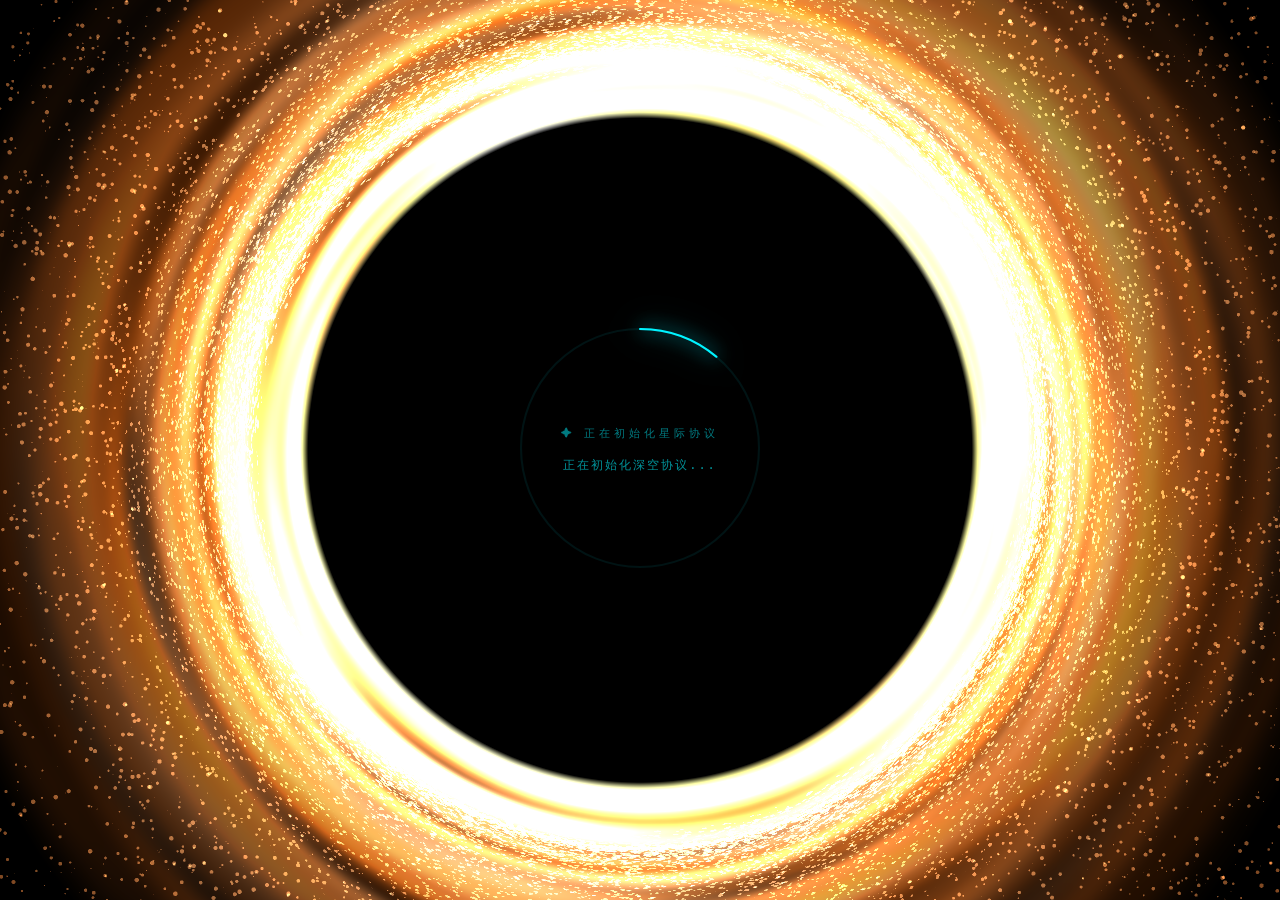
==== commit 155e35e5: "完善社区平台、宇宙视图与星球实验室 - 社区账号与角色（开发者/管理员/星系指挥官/星际公民）、星系成员、投稿审核、通知与新星系资格 - 星体数据库按星系浏览、星体关联编辑器、详情文件夹编译器与表面贴" ====
--- a/index_font/heidong.html
+++ b/index_font/heidong.html
@@ -1,9 +1,9 @@
 <!DOCTYPE html>
-<html lang="en">
+<html lang="zh-CN">
 <head>
     <meta charset="UTF-8">
     <meta name="viewport" content="width=device-width, initial-scale=1.0">
-    <title>STELLAR PROTOCOL</title>
+    <title>星际协议</title>
     <link rel="icon" type="image/svg+xml" href="../科幻环形背景4.svg">
 
     <style> 
@@ -138,14 +138,14 @@
     <div class="experience"></div>
 
     <div id=loading-overlay>
-        <div class=load-title>✦ INITIALIZING STELLAR PROTOCOL</div>
-    
-        <div class=load-status id=loadStatus>ESTABLISHING QUANTUM CHANNEL...</div>
+        <div class=load-title>✦ 正在初始化星际协议</div>
+
+        <div class=load-status id=loadStatus>正在建立量子通道...</div>
     </div>
     <div id=guide-line></div>
     <div id=enter-btn>
-        <button id=enterBtn>ENTER</button>
-        <div class=enter-sub>ACCESS STELLAR NAVIGATION SYSTEM</div>
+        <button id=enterBtn>进入</button>
+        <div class=enter-sub>接入星际导航系统</div>
     </div>
 
 </body>
@@ -4264,15 +4264,15 @@
 const CIRCUMFERENCE = 2 * Math.PI * 85; // ~534
 
 const statuses = [
-    {pct:5,text:'INITIALIZING DEEP SPACE PROTOCOL...'},
-    {pct:15,text:'CONNECTING TO STELLAR NETWORK...'},
-    {pct:30,text:'LOADING EVENT HORIZON MAPS...'},
-    {pct:45,text:'CALIBRATING GRAVITATIONAL LENS...'},
-    {pct:60,text:'SYNCHRONIZING TTS MODULE...'},
-    {pct:75,text:'ESTABLISHING QUANTUM CHANNEL...'},
-    {pct:88,text:'FINALIZING SYSTEM INTEGRATION...'},
-    {pct:95,text:'ALIGNING SPACETIME COORDINATES...'},
-    {pct:100,text:'✦ PROTOCOL COMPLETE'},
+    {pct:5,text:'正在初始化深空协议...'},
+    {pct:15,text:'正在连接星际网络...'},
+    {pct:30,text:'正在载入事件视界地图...'},
+    {pct:45,text:'正在校准引力透镜...'},
+    {pct:60,text:'正在同步语音模块...'},
+    {pct:75,text:'正在建立量子通道...'},
+    {pct:88,text:'正在完成系统集成...'},
+    {pct:95,text:'正在校准时空坐标...'},
+    {pct:100,text:'✦ 协议加载完成'},
 ];
 let progress = 0, statusIdx = 0, isComplete = false;
 
